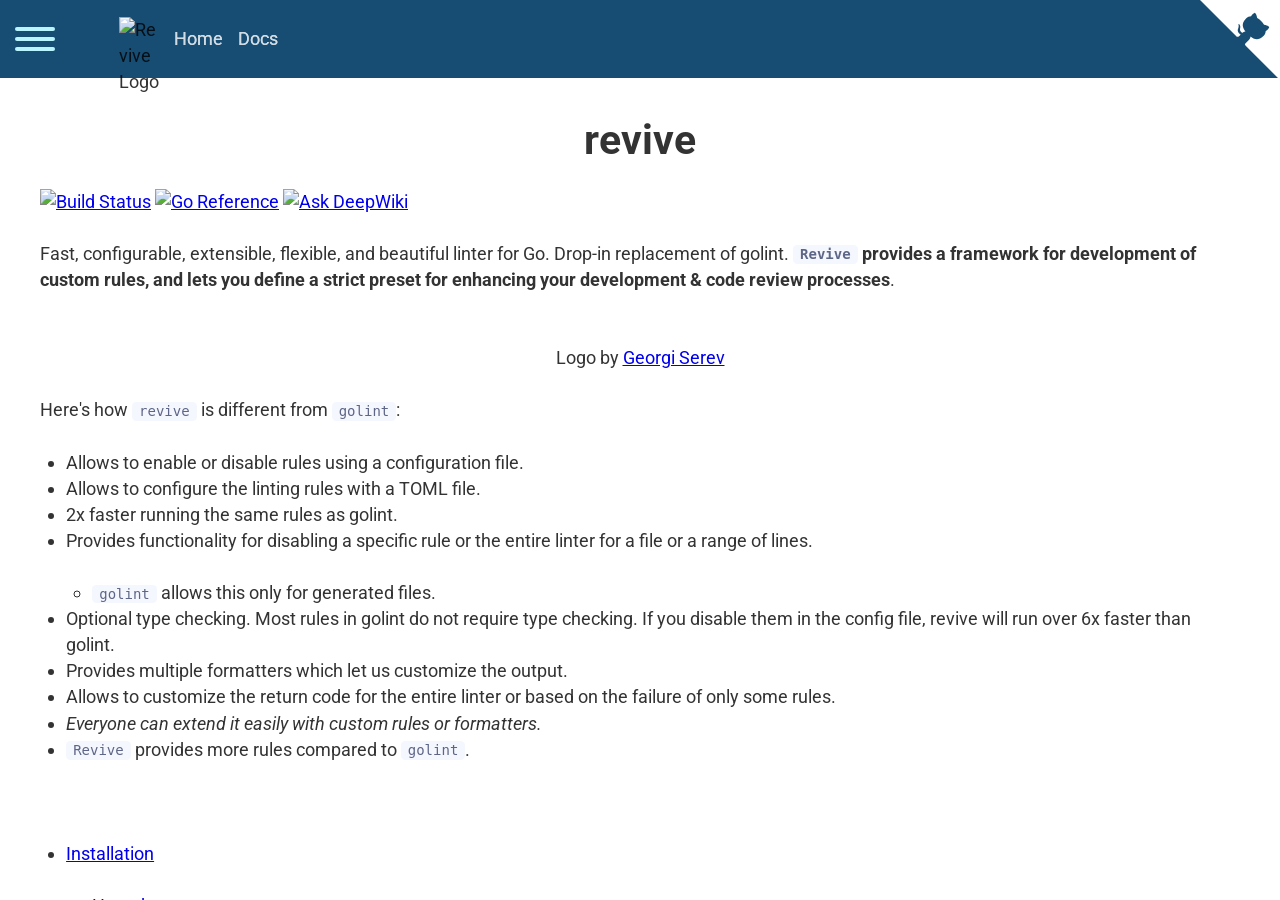
==== docs/docs/index.html @ bfd061b5 "docs: update" ====
<!DOCTYPE html><html lang="en"><head><meta charSet="utf-8"/><meta http-equiv="x-ua-compatible" content="ie=edge"/><meta name="viewport" content="width=device-width, initial-scale=1, shrink-to-fit=no"/><style data-href="/styles.9e9db9642ef12a148385.css">code[class*=language-],pre[class*=language-]{font-family:Consolas,Menlo,Monaco,Andale Mono WT,Andale Mono,Lucida Console,Lucida Sans Typewriter,DejaVu Sans Mono,Bitstream Vera Sans Mono,Liberation Mono,Nimbus Mono L,Courier New,Courier,monospace;font-size:14px;line-height:1.375;direction:ltr;text-align:left;white-space:pre;word-spacing:normal;word-break:normal;-moz-tab-size:4;-o-tab-size:4;tab-size:4;-webkit-hyphens:none;-ms-hyphens:none;hyphens:none;background:#f5f7ff;color:#5e6687}code[class*=language-]::-moz-selection,code[class*=language-] ::-moz-selection,pre[class*=language-]::-moz-selection,pre[class*=language-] ::-moz-selection{text-shadow:none;background:#dfe2f1}code[class*=language-]::selection,code[class*=language-] ::selection,pre[class*=language-]::selection,pre[class*=language-] ::selection{text-shadow:none;background:#dfe2f1}pre[class*=language-]{padding:1em;margin:.5em 0;overflow:auto}:not(pre)>code[class*=language-]{padding:.1em;border-radius:.3em}.token.cdata,.token.comment,.token.doctype,.token.prolog{color:#898ea4}.token.punctuation{color:#5e6687}.token.namespace{opacity:.7}.token.boolean,.token.number,.token.operator{color:#c76b29}.token.property{color:#c08b30}.token.tag{color:#3d8fd1}.token.string{color:#22a2c9}.token.selector{color:#6679cc}.token.attr-name{color:#c76b29}.language-css .token.string,.style .token.string,.token.entity,.token.url{color:#22a2c9}.token.attr-value,.token.control,.token.directive,.token.keyword,.token.unit{color:#ac9739}.token.atrule,.token.regex,.token.statement{color:#22a2c9}.token.placeholder,.token.variable{color:#3d8fd1}.token.deleted{text-decoration:line-through}.token.inserted{border-bottom:1px dotted #202746;text-decoration:none}.token.italic{font-style:italic}.token.bold,.token.important{font-weight:700}.token.important{color:#c94922}.token.entity{cursor:help}pre>code.highlight{outline:.4em solid #c94922;outline-offset:.4em}.line-numbers .line-numbers-rows{border-right-color:#dfe2f1}.line-numbers-rows>span:before{color:#979db4}.line-highlight{background:rgba(107,115,148,.2);background:-webkit-gradient(linear,left top,right top,color-stop(70%,rgba(107,115,148,.2)),to(rgba(107,115,148,0)));background:linear-gradient(90deg,rgba(107,115,148,.2) 70%,rgba(107,115,148,0))}.header{background-color:#174d73}.header a{text-decoration:none}.header .revive-logo{width:40px;float:left;margin-top:-9px}html{font-family:sans-serif;-webkit-text-size-adjust:100%;-ms-text-size-adjust:100%;text-size-adjust:100%;text-rendering:optimizeLegibility;-webkit-font-smoothing:antialiased}body{margin:0}article,aside,details,figcaption,figure,footer,header,main,menu,nav,section,summary{display:block}audio,canvas,progress,video{display:inline-block}audio:not([controls]){display:none;height:0}progress{vertical-align:baseline}[hidden],template{display:none}a{background-color:transparent;-webkit-text-decoration-skip:objects}a:active,a:hover{outline-width:0}abbr[title]{border-bottom:none;text-decoration:underline;-webkit-text-decoration:underline dotted;text-decoration:underline dotted}b,strong{font-weight:inherit;font-weight:bolder}dfn{font-style:italic}h1{font-size:2em;margin:.67em 0}mark{background-color:#ff0;color:#000}small{font-size:80%}sub,sup{font-size:75%;line-height:0;position:relative;vertical-align:baseline}sub{bottom:-.25em}sup{top:-.5em}img{border-style:none}svg:not(:root){overflow:hidden}code,kbd,pre,samp{font-family:monospace,monospace;font-size:1em}figure{margin:1em 40px}hr{box-sizing:content-box;height:0;overflow:visible}button,input,optgroup,select,textarea{font:inherit;margin:0}optgroup{font-weight:700}button,input{overflow:visible}button,select{text-transform:none}[type=reset],[type=submit],button,html [type=button]{-webkit-appearance:button}[type=button]::-moz-focus-inner,[type=reset]::-moz-focus-inner,[type=submit]::-moz-focus-inner,button::-moz-focus-inner{border-style:none;padding:0}[type=button]:-moz-focusring,[type=reset]:-moz-focusring,[type=submit]:-moz-focusring,button:-moz-focusring{outline:1px dotted ButtonText}fieldset{border:1px solid silver;margin:0 2px;padding:.35em .625em .75em}legend{box-sizing:border-box;color:inherit;display:table;max-width:100%;padding:0;white-space:normal}textarea{overflow:auto}[type=checkbox],[type=radio]{box-sizing:border-box;padding:0}[type=number]::-webkit-inner-spin-button,[type=number]::-webkit-outer-spin-button{height:auto}[type=search]{-webkit-appearance:textfield;outline-offset:-2px}[type=search]::-webkit-search-cancel-button,[type=search]::-webkit-search-decoration{-webkit-appearance:none}::-webkit-input-placeholder{color:inherit;opacity:.54}::-webkit-file-upload-button{-webkit-appearance:button;font:inherit}html{font:112.5%/1.45em georgia,serif;box-sizing:border-box;overflow-y:scroll}*,:after,:before{box-sizing:inherit}body{color:rgba(0,0,0,.8);font-family:Roboto;font-weight:400;word-wrap:break-word;-webkit-font-kerning:normal;font-kerning:normal;-ms-font-feature-settings:"kern","liga","clig","calt";font-feature-settings:"kern","liga","clig","calt"}img{max-width:100%;margin-left:0;margin-right:0;margin-top:0;padding:0}h1{font-size:2.25rem}h1,h2{padding:0;margin:0 0 1.45rem;color:inherit;font-family:-apple-system,BlinkMacSystemFont,Segoe UI,Roboto,Oxygen,Ubuntu,Cantarell,Fira Sans,Droid Sans,Helvetica Neue,sans-serif;font-weight:700;text-rendering:optimizeLegibility;line-height:1.1}h2{font-size:1.62671rem}h3{font-size:1.38316rem}h3,h4{padding:0;margin:0 0 1.45rem;color:inherit;font-family:-apple-system,BlinkMacSystemFont,Segoe UI,Roboto,Oxygen,Ubuntu,Cantarell,Fira Sans,Droid Sans,Helvetica Neue,sans-serif;font-weight:700;text-rendering:optimizeLegibility;line-height:1.1}h4{font-size:1rem}h5{font-size:.85028rem}h5,h6{padding:0;margin:0 0 1.45rem;color:inherit;font-family:-apple-system,BlinkMacSystemFont,Segoe UI,Roboto,Oxygen,Ubuntu,Cantarell,Fira Sans,Droid Sans,Helvetica Neue,sans-serif;font-weight:700;text-rendering:optimizeLegibility;line-height:1.1}h6{font-size:.78405rem}hgroup{padding:0;margin:0 0 1.45rem}ol,ul{padding:0;margin:0 0 1.45rem 1.45rem;list-style-position:outside;list-style-image:none}dd,dl,figure,p{padding:0;margin:0 0 1.45rem}pre{margin:0 0 1.45rem;font-size:.85rem;line-height:1.42;background:rgba(0,0,0,.04);border-radius:3px;overflow:auto;word-wrap:normal;padding:1.45rem}table{font-size:1rem;line-height:1.45rem;border-collapse:collapse;width:100%}fieldset,table{padding:0;margin:0 0 1.45rem}blockquote{padding:0;margin:0 1.45rem 1.45rem}form,iframe,noscript{padding:0;margin:0 0 1.45rem}hr{padding:0;margin:0 0 calc(1.45rem - 1px);background:rgba(0,0,0,.2);border:none;height:1px}address{padding:0;margin:0 0 1.45rem}b,dt,strong,th{font-weight:700}ol li,ul li{padding-left:0}li>ol,li>ul{margin-left:1.45rem}blockquote :last-child,li :last-child,p :last-child{margin-bottom:0}code,kbd,samp{font-size:.85rem;line-height:1.45rem}abbr,abbr[title],acronym{border-bottom:1px dotted rgba(0,0,0,.5);cursor:help}abbr[title]{text-decoration:none}td,th,thead{text-align:left}td,th{border-bottom:1px solid rgba(0,0,0,.12);font-feature-settings:"tnum";-moz-font-feature-settings:"tnum";-ms-font-feature-settings:"tnum";-webkit-font-feature-settings:"tnum";padding:.725rem .96667rem calc(.725rem - 1px)}td:first-child,th:first-child{padding-left:0}td:last-child,th:last-child{padding-right:0}code,tt{background-color:rgba(0,0,0,.04);border-radius:3px;font-family:SFMono-Regular,Consolas,Roboto Mono,Droid Sans Mono,Liberation Mono,Menlo,Courier,monospace;padding:.2em 0}pre code{background:none;line-height:1.42}code:after,code:before,tt:after,tt:before{letter-spacing:-.2em;content:" "}pre code:after,pre code:before,pre tt:after,pre tt:before{content:""}nav{text-align:left;margin-left:35px}nav a{margin-left:15px;color:#fff;opacity:.8;-webkit-transition:opacity .2s,text-shadow;transition:opacity .2s,text-shadow;text-shadow:#fff 0 0 0}nav a:hover{opacity:1;text-shadow:#fff 0 0 1px}.header-logo{width:50px;float:left;margin-top:-8px}.github-corner svg{fill:#fff;color:#174d73}.octocat-corner{fill:#70b7fd;color:#fff;position:absolute;top:0;border:0;right:0}.github-corner:hover .octo-arm{-webkit-animation:octocat-wave .56s ease-in-out;animation:octocat-wave .56s ease-in-out}@-webkit-keyframes octocat-wave{0%,to{-webkit-transform:rotate(0);transform:rotate(0)}20%,60%{-webkit-transform:rotate(-25deg);transform:rotate(-25deg)}40%,80%{-webkit-transform:rotate(10deg);transform:rotate(10deg)}}@keyframes octocat-wave{0%,to{-webkit-transform:rotate(0);transform:rotate(0)}20%,60%{-webkit-transform:rotate(-25deg);transform:rotate(-25deg)}40%,80%{-webkit-transform:rotate(10deg);transform:rotate(10deg)}}@media (max-width:500px){.github-corner:hover .octo-arm{-webkit-animation:none;animation:none}.github-corner .octo-arm{-webkit-animation:octocat-wave .56s ease-in-out;animation:octocat-wave .56s ease-in-out}}.docs-sidebar{top:78px!important}.docs-nav{width:200px;background:#fff}.docs-nav header{font-size:20px;border:1px solid #eee;width:100%;padding:5px 10px;border-bottom:0}.docs-nav ul{margin:0}.docs-nav li{list-style:none;font-size:15px;width:100%;padding:5px 10px 5px 30px;margin:0;border-bottom:0;-webkit-transition:background-color .2s;transition:background-color .2s}.docs-nav li:hover{background-color:#eee}.docs-nav a{color:#1a4e72;text-decoration:none;opacity:.8}.docs-nav a:hover{opacity:1}.docs-content{padding:20px}.docs-content img{max-width:100%!important}.docs-content h1,.docs-content h2,.docs-content h3{text-align:center}.hamburger{position:absolute;z-index:22;top:12px;left:0}.hamburger-inner,.hamburger-inner:after,.hamburger-inner:before{background:#baf5ff!important}@media only screen and (max-width:800px){.docs-nav{width:100%;z-index:20!important}.docs-nav header{margin-top:10px;padding-left:110px;border:none}.docs-nav li{padding-left:130px;border:none}.docs-content{padding:10px}}

/*!
 * Hamburgers
 * @description Tasty CSS-animated hamburgers
 * @author Jonathan Suh @jonsuh
 * @site https://jonsuh.com/hamburgers
 * @link https://github.com/jonsuh/hamburgers
 */.hamburger{font:inherit;display:inline-block;overflow:visible;margin:0;padding:15px;cursor:pointer;-webkit-transition-timing-function:linear;transition-timing-function:linear;-webkit-transition-duration:.15s;transition-duration:.15s;-webkit-transition-property:opacity,-webkit-filter;transition-property:opacity,-webkit-filter;transition-property:opacity,filter;transition-property:opacity,filter,-webkit-filter;text-transform:none;color:inherit;border:0;background-color:transparent}.hamburger.is-active:hover,.hamburger:hover{opacity:.7}.hamburger.is-active .hamburger-inner,.hamburger.is-active .hamburger-inner:after,.hamburger.is-active .hamburger-inner:before{background-color:#000}.hamburger-box{position:relative;display:inline-block;width:40px;height:24px}.hamburger-inner{top:50%;display:block;margin-top:-2px}.hamburger-inner,.hamburger-inner:after,.hamburger-inner:before{position:absolute;width:40px;height:4px;-webkit-transition-timing-function:ease;transition-timing-function:ease;-webkit-transition-duration:.15s;transition-duration:.15s;-webkit-transition-property:-webkit-transform;transition-property:-webkit-transform;transition-property:transform;transition-property:transform,-webkit-transform;border-radius:4px;background-color:#000}.hamburger-inner:after,.hamburger-inner:before{display:block;content:""}.hamburger-inner:before{top:-10px}.hamburger-inner:after{bottom:-10px}.hamburger--3dx .hamburger-box{-webkit-perspective:80px;perspective:80px}.hamburger--3dx .hamburger-inner{-webkit-transition:background-color 0s cubic-bezier(.645,.045,.355,1) .1s,-webkit-transform .15s cubic-bezier(.645,.045,.355,1);transition:background-color 0s cubic-bezier(.645,.045,.355,1) .1s,-webkit-transform .15s cubic-bezier(.645,.045,.355,1);transition:transform .15s cubic-bezier(.645,.045,.355,1),background-color 0s cubic-bezier(.645,.045,.355,1) .1s;transition:transform .15s cubic-bezier(.645,.045,.355,1),background-color 0s cubic-bezier(.645,.045,.355,1) .1s,-webkit-transform .15s cubic-bezier(.645,.045,.355,1)}.hamburger--3dx .hamburger-inner:after,.hamburger--3dx .hamburger-inner:before{-webkit-transition:-webkit-transform 0s cubic-bezier(.645,.045,.355,1) .1s;transition:-webkit-transform 0s cubic-bezier(.645,.045,.355,1) .1s;transition:transform 0s cubic-bezier(.645,.045,.355,1) .1s;transition:transform 0s cubic-bezier(.645,.045,.355,1) .1s,-webkit-transform 0s cubic-bezier(.645,.045,.355,1) .1s}.hamburger--3dx.is-active .hamburger-inner{-webkit-transform:rotateY(180deg);transform:rotateY(180deg);background-color:transparent!important}.hamburger--3dx.is-active .hamburger-inner:before{-webkit-transform:translate3d(0,10px,0) rotate(45deg);transform:translate3d(0,10px,0) rotate(45deg)}.hamburger--3dx.is-active .hamburger-inner:after{-webkit-transform:translate3d(0,-10px,0) rotate(-45deg);transform:translate3d(0,-10px,0) rotate(-45deg)}.hamburger--3dx-r .hamburger-box{-webkit-perspective:80px;perspective:80px}.hamburger--3dx-r .hamburger-inner{-webkit-transition:background-color 0s cubic-bezier(.645,.045,.355,1) .1s,-webkit-transform .15s cubic-bezier(.645,.045,.355,1);transition:background-color 0s cubic-bezier(.645,.045,.355,1) .1s,-webkit-transform .15s cubic-bezier(.645,.045,.355,1);transition:transform .15s cubic-bezier(.645,.045,.355,1),background-color 0s cubic-bezier(.645,.045,.355,1) .1s;transition:transform .15s cubic-bezier(.645,.045,.355,1),background-color 0s cubic-bezier(.645,.045,.355,1) .1s,-webkit-transform .15s cubic-bezier(.645,.045,.355,1)}.hamburger--3dx-r .hamburger-inner:after,.hamburger--3dx-r .hamburger-inner:before{-webkit-transition:-webkit-transform 0s cubic-bezier(.645,.045,.355,1) .1s;transition:-webkit-transform 0s cubic-bezier(.645,.045,.355,1) .1s;transition:transform 0s cubic-bezier(.645,.045,.355,1) .1s;transition:transform 0s cubic-bezier(.645,.045,.355,1) .1s,-webkit-transform 0s cubic-bezier(.645,.045,.355,1) .1s}.hamburger--3dx-r.is-active .hamburger-inner{-webkit-transform:rotateY(-180deg);transform:rotateY(-180deg);background-color:transparent!important}.hamburger--3dx-r.is-active .hamburger-inner:before{-webkit-transform:translate3d(0,10px,0) rotate(45deg);transform:translate3d(0,10px,0) rotate(45deg)}.hamburger--3dx-r.is-active .hamburger-inner:after{-webkit-transform:translate3d(0,-10px,0) rotate(-45deg);transform:translate3d(0,-10px,0) rotate(-45deg)}.hamburger--3dy .hamburger-box{-webkit-perspective:80px;perspective:80px}.hamburger--3dy .hamburger-inner{-webkit-transition:background-color 0s cubic-bezier(.645,.045,.355,1) .1s,-webkit-transform .15s cubic-bezier(.645,.045,.355,1);transition:background-color 0s cubic-bezier(.645,.045,.355,1) .1s,-webkit-transform .15s cubic-bezier(.645,.045,.355,1);transition:transform .15s cubic-bezier(.645,.045,.355,1),background-color 0s cubic-bezier(.645,.045,.355,1) .1s;transition:transform .15s cubic-bezier(.645,.045,.355,1),background-color 0s cubic-bezier(.645,.045,.355,1) .1s,-webkit-transform .15s cubic-bezier(.645,.045,.355,1)}.hamburger--3dy .hamburger-inner:after,.hamburger--3dy .hamburger-inner:before{-webkit-transition:-webkit-transform 0s cubic-bezier(.645,.045,.355,1) .1s;transition:-webkit-transform 0s cubic-bezier(.645,.045,.355,1) .1s;transition:transform 0s cubic-bezier(.645,.045,.355,1) .1s;transition:transform 0s cubic-bezier(.645,.045,.355,1) .1s,-webkit-transform 0s cubic-bezier(.645,.045,.355,1) .1s}.hamburger--3dy.is-active .hamburger-inner{-webkit-transform:rotateX(-180deg);transform:rotateX(-180deg);background-color:transparent!important}.hamburger--3dy.is-active .hamburger-inner:before{-webkit-transform:translate3d(0,10px,0) rotate(45deg);transform:translate3d(0,10px,0) rotate(45deg)}.hamburger--3dy.is-active .hamburger-inner:after{-webkit-transform:translate3d(0,-10px,0) rotate(-45deg);transform:translate3d(0,-10px,0) rotate(-45deg)}.hamburger--3dy-r .hamburger-box{-webkit-perspective:80px;perspective:80px}.hamburger--3dy-r .hamburger-inner{-webkit-transition:background-color 0s cubic-bezier(.645,.045,.355,1) .1s,-webkit-transform .15s cubic-bezier(.645,.045,.355,1);transition:background-color 0s cubic-bezier(.645,.045,.355,1) .1s,-webkit-transform .15s cubic-bezier(.645,.045,.355,1);transition:transform .15s cubic-bezier(.645,.045,.355,1),background-color 0s cubic-bezier(.645,.045,.355,1) .1s;transition:transform .15s cubic-bezier(.645,.045,.355,1),background-color 0s cubic-bezier(.645,.045,.355,1) .1s,-webkit-transform .15s cubic-bezier(.645,.045,.355,1)}.hamburger--3dy-r .hamburger-inner:after,.hamburger--3dy-r .hamburger-inner:before{-webkit-transition:-webkit-transform 0s cubic-bezier(.645,.045,.355,1) .1s;transition:-webkit-transform 0s cubic-bezier(.645,.045,.355,1) .1s;transition:transform 0s cubic-bezier(.645,.045,.355,1) .1s;transition:transform 0s cubic-bezier(.645,.045,.355,1) .1s,-webkit-transform 0s cubic-bezier(.645,.045,.355,1) .1s}.hamburger--3dy-r.is-active .hamburger-inner{-webkit-transform:rotateX(180deg);transform:rotateX(180deg);background-color:transparent!important}.hamburger--3dy-r.is-active .hamburger-inner:before{-webkit-transform:translate3d(0,10px,0) rotate(45deg);transform:translate3d(0,10px,0) rotate(45deg)}.hamburger--3dy-r.is-active .hamburger-inner:after{-webkit-transform:translate3d(0,-10px,0) rotate(-45deg);transform:translate3d(0,-10px,0) rotate(-45deg)}.hamburger--3dxy .hamburger-box{-webkit-perspective:80px;perspective:80px}.hamburger--3dxy .hamburger-inner{-webkit-transition:background-color 0s cubic-bezier(.645,.045,.355,1) .1s,-webkit-transform .15s cubic-bezier(.645,.045,.355,1);transition:background-color 0s cubic-bezier(.645,.045,.355,1) .1s,-webkit-transform .15s cubic-bezier(.645,.045,.355,1);transition:transform .15s cubic-bezier(.645,.045,.355,1),background-color 0s cubic-bezier(.645,.045,.355,1) .1s;transition:transform .15s cubic-bezier(.645,.045,.355,1),background-color 0s cubic-bezier(.645,.045,.355,1) .1s,-webkit-transform .15s cubic-bezier(.645,.045,.355,1)}.hamburger--3dxy .hamburger-inner:after,.hamburger--3dxy .hamburger-inner:before{-webkit-transition:-webkit-transform 0s cubic-bezier(.645,.045,.355,1) .1s;transition:-webkit-transform 0s cubic-bezier(.645,.045,.355,1) .1s;transition:transform 0s cubic-bezier(.645,.045,.355,1) .1s;transition:transform 0s cubic-bezier(.645,.045,.355,1) .1s,-webkit-transform 0s cubic-bezier(.645,.045,.355,1) .1s}.hamburger--3dxy.is-active .hamburger-inner{-webkit-transform:rotateX(180deg) rotateY(180deg);transform:rotateX(180deg) rotateY(180deg);background-color:transparent!important}.hamburger--3dxy.is-active .hamburger-inner:before{-webkit-transform:translate3d(0,10px,0) rotate(45deg);transform:translate3d(0,10px,0) rotate(45deg)}.hamburger--3dxy.is-active .hamburger-inner:after{-webkit-transform:translate3d(0,-10px,0) rotate(-45deg);transform:translate3d(0,-10px,0) rotate(-45deg)}.hamburger--3dxy-r .hamburger-box{-webkit-perspective:80px;perspective:80px}.hamburger--3dxy-r .hamburger-inner{-webkit-transition:background-color 0s cubic-bezier(.645,.045,.355,1) .1s,-webkit-transform .15s cubic-bezier(.645,.045,.355,1);transition:background-color 0s cubic-bezier(.645,.045,.355,1) .1s,-webkit-transform .15s cubic-bezier(.645,.045,.355,1);transition:transform .15s cubic-bezier(.645,.045,.355,1),background-color 0s cubic-bezier(.645,.045,.355,1) .1s;transition:transform .15s cubic-bezier(.645,.045,.355,1),background-color 0s cubic-bezier(.645,.045,.355,1) .1s,-webkit-transform .15s cubic-bezier(.645,.045,.355,1)}.hamburger--3dxy-r .hamburger-inner:after,.hamburger--3dxy-r .hamburger-inner:before{-webkit-transition:-webkit-transform 0s cubic-bezier(.645,.045,.355,1) .1s;transition:-webkit-transform 0s cubic-bezier(.645,.045,.355,1) .1s;transition:transform 0s cubic-bezier(.645,.045,.355,1) .1s;transition:transform 0s cubic-bezier(.645,.045,.355,1) .1s,-webkit-transform 0s cubic-bezier(.645,.045,.355,1) .1s}.hamburger--3dxy-r.is-active .hamburger-inner{-webkit-transform:rotateX(180deg) rotateY(180deg) rotate(-180deg);transform:rotateX(180deg) rotateY(180deg) rotate(-180deg);background-color:transparent!important}.hamburger--3dxy-r.is-active .hamburger-inner:before{-webkit-transform:translate3d(0,10px,0) rotate(45deg);transform:translate3d(0,10px,0) rotate(45deg)}.hamburger--3dxy-r.is-active .hamburger-inner:after{-webkit-transform:translate3d(0,-10px,0) rotate(-45deg);transform:translate3d(0,-10px,0) rotate(-45deg)}.hamburger--arrow.is-active .hamburger-inner:before{-webkit-transform:translate3d(-8px,0,0) rotate(-45deg) scaleX(.7);transform:translate3d(-8px,0,0) rotate(-45deg) scaleX(.7)}.hamburger--arrow.is-active .hamburger-inner:after{-webkit-transform:translate3d(-8px,0,0) rotate(45deg) scaleX(.7);transform:translate3d(-8px,0,0) rotate(45deg) scaleX(.7)}.hamburger--arrow-r.is-active .hamburger-inner:before{-webkit-transform:translate3d(8px,0,0) rotate(45deg) scaleX(.7);transform:translate3d(8px,0,0) rotate(45deg) scaleX(.7)}.hamburger--arrow-r.is-active .hamburger-inner:after{-webkit-transform:translate3d(8px,0,0) rotate(-45deg) scaleX(.7);transform:translate3d(8px,0,0) rotate(-45deg) scaleX(.7)}.hamburger--arrowalt .hamburger-inner:before{-webkit-transition:top .1s ease .1s,-webkit-transform .1s cubic-bezier(.165,.84,.44,1);transition:top .1s ease .1s,-webkit-transform .1s cubic-bezier(.165,.84,.44,1);transition:top .1s ease .1s,transform .1s cubic-bezier(.165,.84,.44,1);transition:top .1s ease .1s,transform .1s cubic-bezier(.165,.84,.44,1),-webkit-transform .1s cubic-bezier(.165,.84,.44,1)}.hamburger--arrowalt .hamburger-inner:after{-webkit-transition:bottom .1s ease .1s,-webkit-transform .1s cubic-bezier(.165,.84,.44,1);transition:bottom .1s ease .1s,-webkit-transform .1s cubic-bezier(.165,.84,.44,1);transition:bottom .1s ease .1s,transform .1s cubic-bezier(.165,.84,.44,1);transition:bottom .1s ease .1s,transform .1s cubic-bezier(.165,.84,.44,1),-webkit-transform .1s cubic-bezier(.165,.84,.44,1)}.hamburger--arrowalt.is-active .hamburger-inner:before{top:0;-webkit-transition:top .1s ease,-webkit-transform .1s cubic-bezier(.895,.03,.685,.22) .1s;transition:top .1s ease,-webkit-transform .1s cubic-bezier(.895,.03,.685,.22) .1s;transition:top .1s ease,transform .1s cubic-bezier(.895,.03,.685,.22) .1s;transition:top .1s ease,transform .1s cubic-bezier(.895,.03,.685,.22) .1s,-webkit-transform .1s cubic-bezier(.895,.03,.685,.22) .1s;-webkit-transform:translate3d(-8px,-10px,0) rotate(-45deg) scaleX(.7);transform:translate3d(-8px,-10px,0) rotate(-45deg) scaleX(.7)}.hamburger--arrowalt.is-active .hamburger-inner:after{bottom:0;-webkit-transition:bottom .1s ease,-webkit-transform .1s cubic-bezier(.895,.03,.685,.22) .1s;transition:bottom .1s ease,-webkit-transform .1s cubic-bezier(.895,.03,.685,.22) .1s;transition:bottom .1s ease,transform .1s cubic-bezier(.895,.03,.685,.22) .1s;transition:bottom .1s ease,transform .1s cubic-bezier(.895,.03,.685,.22) .1s,-webkit-transform .1s cubic-bezier(.895,.03,.685,.22) .1s;-webkit-transform:translate3d(-8px,10px,0) rotate(45deg) scaleX(.7);transform:translate3d(-8px,10px,0) rotate(45deg) scaleX(.7)}.hamburger--arrowalt-r .hamburger-inner:before{-webkit-transition:top .1s ease .1s,-webkit-transform .1s cubic-bezier(.165,.84,.44,1);transition:top .1s ease .1s,-webkit-transform .1s cubic-bezier(.165,.84,.44,1);transition:top .1s ease .1s,transform .1s cubic-bezier(.165,.84,.44,1);transition:top .1s ease .1s,transform .1s cubic-bezier(.165,.84,.44,1),-webkit-transform .1s cubic-bezier(.165,.84,.44,1)}.hamburger--arrowalt-r .hamburger-inner:after{-webkit-transition:bottom .1s ease .1s,-webkit-transform .1s cubic-bezier(.165,.84,.44,1);transition:bottom .1s ease .1s,-webkit-transform .1s cubic-bezier(.165,.84,.44,1);transition:bottom .1s ease .1s,transform .1s cubic-bezier(.165,.84,.44,1);transition:bottom .1s ease .1s,transform .1s cubic-bezier(.165,.84,.44,1),-webkit-transform .1s cubic-bezier(.165,.84,.44,1)}.hamburger--arrowalt-r.is-active .hamburger-inner:before{top:0;-webkit-transition:top .1s ease,-webkit-transform .1s cubic-bezier(.895,.03,.685,.22) .1s;transition:top .1s ease,-webkit-transform .1s cubic-bezier(.895,.03,.685,.22) .1s;transition:top .1s ease,transform .1s cubic-bezier(.895,.03,.685,.22) .1s;transition:top .1s ease,transform .1s cubic-bezier(.895,.03,.685,.22) .1s,-webkit-transform .1s cubic-bezier(.895,.03,.685,.22) .1s;-webkit-transform:translate3d(8px,-10px,0) rotate(45deg) scaleX(.7);transform:translate3d(8px,-10px,0) rotate(45deg) scaleX(.7)}.hamburger--arrowalt-r.is-active .hamburger-inner:after{bottom:0;-webkit-transition:bottom .1s ease,-webkit-transform .1s cubic-bezier(.895,.03,.685,.22) .1s;transition:bottom .1s ease,-webkit-transform .1s cubic-bezier(.895,.03,.685,.22) .1s;transition:bottom .1s ease,transform .1s cubic-bezier(.895,.03,.685,.22) .1s;transition:bottom .1s ease,transform .1s cubic-bezier(.895,.03,.685,.22) .1s,-webkit-transform .1s cubic-bezier(.895,.03,.685,.22) .1s;-webkit-transform:translate3d(8px,10px,0) rotate(-45deg) scaleX(.7);transform:translate3d(8px,10px,0) rotate(-45deg) scaleX(.7)}.hamburger--arrowturn.is-active .hamburger-inner{-webkit-transform:rotate(-180deg);transform:rotate(-180deg)}.hamburger--arrowturn.is-active .hamburger-inner:before{-webkit-transform:translate3d(8px,0,0) rotate(45deg) scaleX(.7);transform:translate3d(8px,0,0) rotate(45deg) scaleX(.7)}.hamburger--arrowturn.is-active .hamburger-inner:after{-webkit-transform:translate3d(8px,0,0) rotate(-45deg) scaleX(.7);transform:translate3d(8px,0,0) rotate(-45deg) scaleX(.7)}.hamburger--arrowturn-r.is-active .hamburger-inner{-webkit-transform:rotate(-180deg);transform:rotate(-180deg)}.hamburger--arrowturn-r.is-active .hamburger-inner:before{-webkit-transform:translate3d(-8px,0,0) rotate(-45deg) scaleX(.7);transform:translate3d(-8px,0,0) rotate(-45deg) scaleX(.7)}.hamburger--arrowturn-r.is-active .hamburger-inner:after{-webkit-transform:translate3d(-8px,0,0) rotate(45deg) scaleX(.7);transform:translate3d(-8px,0,0) rotate(45deg) scaleX(.7)}.hamburger--boring .hamburger-inner,.hamburger--boring .hamburger-inner:after,.hamburger--boring .hamburger-inner:before{-webkit-transition-property:none;transition-property:none}.hamburger--boring.is-active .hamburger-inner{-webkit-transform:rotate(45deg);transform:rotate(45deg)}.hamburger--boring.is-active .hamburger-inner:before{top:0;opacity:0}.hamburger--boring.is-active .hamburger-inner:after{bottom:0;-webkit-transform:rotate(-90deg);transform:rotate(-90deg)}.hamburger--collapse .hamburger-inner{top:auto;bottom:0;-webkit-transition-delay:.13s;transition-delay:.13s;-webkit-transition-timing-function:cubic-bezier(.55,.055,.675,.19);transition-timing-function:cubic-bezier(.55,.055,.675,.19);-webkit-transition-duration:.13s;transition-duration:.13s}.hamburger--collapse .hamburger-inner:after{top:-20px;-webkit-transition:top .2s cubic-bezier(.33333,.66667,.66667,1) .2s,opacity .1s linear;transition:top .2s cubic-bezier(.33333,.66667,.66667,1) .2s,opacity .1s linear}.hamburger--collapse .hamburger-inner:before{-webkit-transition:top .12s cubic-bezier(.33333,.66667,.66667,1) .2s,-webkit-transform .13s cubic-bezier(.55,.055,.675,.19);transition:top .12s cubic-bezier(.33333,.66667,.66667,1) .2s,-webkit-transform .13s cubic-bezier(.55,.055,.675,.19);transition:top .12s cubic-bezier(.33333,.66667,.66667,1) .2s,transform .13s cubic-bezier(.55,.055,.675,.19);transition:top .12s cubic-bezier(.33333,.66667,.66667,1) .2s,transform .13s cubic-bezier(.55,.055,.675,.19),-webkit-transform .13s cubic-bezier(.55,.055,.675,.19)}.hamburger--collapse.is-active .hamburger-inner{-webkit-transition-delay:.22s;transition-delay:.22s;-webkit-transition-timing-function:cubic-bezier(.215,.61,.355,1);transition-timing-function:cubic-bezier(.215,.61,.355,1);-webkit-transform:translate3d(0,-10px,0) rotate(-45deg);transform:translate3d(0,-10px,0) rotate(-45deg)}.hamburger--collapse.is-active .hamburger-inner:after{top:0;-webkit-transition:top .2s cubic-bezier(.33333,0,.66667,.33333),opacity .1s linear .22s;transition:top .2s cubic-bezier(.33333,0,.66667,.33333),opacity .1s linear .22s;opacity:0}.hamburger--collapse.is-active .hamburger-inner:before{top:0;-webkit-transition:top .1s cubic-bezier(.33333,0,.66667,.33333) .16s,-webkit-transform .13s cubic-bezier(.215,.61,.355,1) .25s;transition:top .1s cubic-bezier(.33333,0,.66667,.33333) .16s,-webkit-transform .13s cubic-bezier(.215,.61,.355,1) .25s;transition:top .1s cubic-bezier(.33333,0,.66667,.33333) .16s,transform .13s cubic-bezier(.215,.61,.355,1) .25s;transition:top .1s cubic-bezier(.33333,0,.66667,.33333) .16s,transform .13s cubic-bezier(.215,.61,.355,1) .25s,-webkit-transform .13s cubic-bezier(.215,.61,.355,1) .25s;-webkit-transform:rotate(-90deg);transform:rotate(-90deg)}.hamburger--collapse-r .hamburger-inner{top:auto;bottom:0;-webkit-transition-delay:.13s;transition-delay:.13s;-webkit-transition-timing-function:cubic-bezier(.55,.055,.675,.19);transition-timing-function:cubic-bezier(.55,.055,.675,.19);-webkit-transition-duration:.13s;transition-duration:.13s}.hamburger--collapse-r .hamburger-inner:after{top:-20px;-webkit-transition:top .2s cubic-bezier(.33333,.66667,.66667,1) .2s,opacity .1s linear;transition:top .2s cubic-bezier(.33333,.66667,.66667,1) .2s,opacity .1s linear}.hamburger--collapse-r .hamburger-inner:before{-webkit-transition:top .12s cubic-bezier(.33333,.66667,.66667,1) .2s,-webkit-transform .13s cubic-bezier(.55,.055,.675,.19);transition:top .12s cubic-bezier(.33333,.66667,.66667,1) .2s,-webkit-transform .13s cubic-bezier(.55,.055,.675,.19);transition:top .12s cubic-bezier(.33333,.66667,.66667,1) .2s,transform .13s cubic-bezier(.55,.055,.675,.19);transition:top .12s cubic-bezier(.33333,.66667,.66667,1) .2s,transform .13s cubic-bezier(.55,.055,.675,.19),-webkit-transform .13s cubic-bezier(.55,.055,.675,.19)}.hamburger--collapse-r.is-active .hamburger-inner{-webkit-transition-delay:.22s;transition-delay:.22s;-webkit-transition-timing-function:cubic-bezier(.215,.61,.355,1);transition-timing-function:cubic-bezier(.215,.61,.355,1);-webkit-transform:translate3d(0,-10px,0) rotate(45deg);transform:translate3d(0,-10px,0) rotate(45deg)}.hamburger--collapse-r.is-active .hamburger-inner:after{top:0;-webkit-transition:top .2s cubic-bezier(.33333,0,.66667,.33333),opacity .1s linear .22s;transition:top .2s cubic-bezier(.33333,0,.66667,.33333),opacity .1s linear .22s;opacity:0}.hamburger--collapse-r.is-active .hamburger-inner:before{top:0;-webkit-transition:top .1s cubic-bezier(.33333,0,.66667,.33333) .16s,-webkit-transform .13s cubic-bezier(.215,.61,.355,1) .25s;transition:top .1s cubic-bezier(.33333,0,.66667,.33333) .16s,-webkit-transform .13s cubic-bezier(.215,.61,.355,1) .25s;transition:top .1s cubic-bezier(.33333,0,.66667,.33333) .16s,transform .13s cubic-bezier(.215,.61,.355,1) .25s;transition:top .1s cubic-bezier(.33333,0,.66667,.33333) .16s,transform .13s cubic-bezier(.215,.61,.355,1) .25s,-webkit-transform .13s cubic-bezier(.215,.61,.355,1) .25s;-webkit-transform:rotate(90deg);transform:rotate(90deg)}.hamburger--elastic .hamburger-inner{top:2px;-webkit-transition-timing-function:cubic-bezier(.68,-.55,.265,1.55);transition-timing-function:cubic-bezier(.68,-.55,.265,1.55);-webkit-transition-duration:.275s;transition-duration:.275s}.hamburger--elastic .hamburger-inner:before{top:10px;-webkit-transition:opacity .125s ease .275s;transition:opacity .125s ease .275s}.hamburger--elastic .hamburger-inner:after{top:20px;-webkit-transition:-webkit-transform .275s cubic-bezier(.68,-.55,.265,1.55);transition:-webkit-transform .275s cubic-bezier(.68,-.55,.265,1.55);transition:transform .275s cubic-bezier(.68,-.55,.265,1.55);transition:transform .275s cubic-bezier(.68,-.55,.265,1.55),-webkit-transform .275s cubic-bezier(.68,-.55,.265,1.55)}.hamburger--elastic.is-active .hamburger-inner{-webkit-transition-delay:75ms;transition-delay:75ms;-webkit-transform:translate3d(0,10px,0) rotate(135deg);transform:translate3d(0,10px,0) rotate(135deg)}.hamburger--elastic.is-active .hamburger-inner:before{-webkit-transition-delay:0s;transition-delay:0s;opacity:0}.hamburger--elastic.is-active .hamburger-inner:after{-webkit-transition-delay:75ms;transition-delay:75ms;-webkit-transform:translate3d(0,-20px,0) rotate(-270deg);transform:translate3d(0,-20px,0) rotate(-270deg)}.hamburger--elastic-r .hamburger-inner{top:2px;-webkit-transition-timing-function:cubic-bezier(.68,-.55,.265,1.55);transition-timing-function:cubic-bezier(.68,-.55,.265,1.55);-webkit-transition-duration:.275s;transition-duration:.275s}.hamburger--elastic-r .hamburger-inner:before{top:10px;-webkit-transition:opacity .125s ease .275s;transition:opacity .125s ease .275s}.hamburger--elastic-r .hamburger-inner:after{top:20px;-webkit-transition:-webkit-transform .275s cubic-bezier(.68,-.55,.265,1.55);transition:-webkit-transform .275s cubic-bezier(.68,-.55,.265,1.55);transition:transform .275s cubic-bezier(.68,-.55,.265,1.55);transition:transform .275s cubic-bezier(.68,-.55,.265,1.55),-webkit-transform .275s cubic-bezier(.68,-.55,.265,1.55)}.hamburger--elastic-r.is-active .hamburger-inner{-webkit-transition-delay:75ms;transition-delay:75ms;-webkit-transform:translate3d(0,10px,0) rotate(-135deg);transform:translate3d(0,10px,0) rotate(-135deg)}.hamburger--elastic-r.is-active .hamburger-inner:before{-webkit-transition-delay:0s;transition-delay:0s;opacity:0}.hamburger--elastic-r.is-active .hamburger-inner:after{-webkit-transition-delay:75ms;transition-delay:75ms;-webkit-transform:translate3d(0,-20px,0) rotate(270deg);transform:translate3d(0,-20px,0) rotate(270deg)}.hamburger--emphatic{overflow:hidden}.hamburger--emphatic .hamburger-inner{-webkit-transition:background-color .125s ease-in .175s;transition:background-color .125s ease-in .175s}.hamburger--emphatic .hamburger-inner:before{left:0;-webkit-transition:top .05s linear .125s,left .125s ease-in .175s,-webkit-transform .125s cubic-bezier(.6,.04,.98,.335);transition:top .05s linear .125s,left .125s ease-in .175s,-webkit-transform .125s cubic-bezier(.6,.04,.98,.335);transition:transform .125s cubic-bezier(.6,.04,.98,.335),top .05s linear .125s,left .125s ease-in .175s;transition:transform .125s cubic-bezier(.6,.04,.98,.335),top .05s linear .125s,left .125s ease-in .175s,-webkit-transform .125s cubic-bezier(.6,.04,.98,.335)}.hamburger--emphatic .hamburger-inner:after{top:10px;right:0;-webkit-transition:top .05s linear .125s,right .125s ease-in .175s,-webkit-transform .125s cubic-bezier(.6,.04,.98,.335);transition:top .05s linear .125s,right .125s ease-in .175s,-webkit-transform .125s cubic-bezier(.6,.04,.98,.335);transition:transform .125s cubic-bezier(.6,.04,.98,.335),top .05s linear .125s,right .125s ease-in .175s;transition:transform .125s cubic-bezier(.6,.04,.98,.335),top .05s linear .125s,right .125s ease-in .175s,-webkit-transform .125s cubic-bezier(.6,.04,.98,.335)}.hamburger--emphatic.is-active .hamburger-inner{-webkit-transition-delay:0s;transition-delay:0s;-webkit-transition-timing-function:ease-out;transition-timing-function:ease-out;background-color:transparent!important}.hamburger--emphatic.is-active .hamburger-inner:before{top:-80px;left:-80px;-webkit-transition:left .125s ease-out,top .05s linear .125s,-webkit-transform .125s cubic-bezier(.075,.82,.165,1) .175s;transition:left .125s ease-out,top .05s linear .125s,-webkit-transform .125s cubic-bezier(.075,.82,.165,1) .175s;transition:left .125s ease-out,top .05s linear .125s,transform .125s cubic-bezier(.075,.82,.165,1) .175s;transition:left .125s ease-out,top .05s linear .125s,transform .125s cubic-bezier(.075,.82,.165,1) .175s,-webkit-transform .125s cubic-bezier(.075,.82,.165,1) .175s;-webkit-transform:translate3d(80px,80px,0) rotate(45deg);transform:translate3d(80px,80px,0) rotate(45deg)}.hamburger--emphatic.is-active .hamburger-inner:after{top:-80px;right:-80px;-webkit-transition:right .125s ease-out,top .05s linear .125s,-webkit-transform .125s cubic-bezier(.075,.82,.165,1) .175s;transition:right .125s ease-out,top .05s linear .125s,-webkit-transform .125s cubic-bezier(.075,.82,.165,1) .175s;transition:right .125s ease-out,top .05s linear .125s,transform .125s cubic-bezier(.075,.82,.165,1) .175s;transition:right .125s ease-out,top .05s linear .125s,transform .125s cubic-bezier(.075,.82,.165,1) .175s,-webkit-transform .125s cubic-bezier(.075,.82,.165,1) .175s;-webkit-transform:translate3d(-80px,80px,0) rotate(-45deg);transform:translate3d(-80px,80px,0) rotate(-45deg)}.hamburger--emphatic-r{overflow:hidden}.hamburger--emphatic-r .hamburger-inner{-webkit-transition:background-color .125s ease-in .175s;transition:background-color .125s ease-in .175s}.hamburger--emphatic-r .hamburger-inner:before{left:0;-webkit-transition:top .05s linear .125s,left .125s ease-in .175s,-webkit-transform .125s cubic-bezier(.6,.04,.98,.335);transition:top .05s linear .125s,left .125s ease-in .175s,-webkit-transform .125s cubic-bezier(.6,.04,.98,.335);transition:transform .125s cubic-bezier(.6,.04,.98,.335),top .05s linear .125s,left .125s ease-in .175s;transition:transform .125s cubic-bezier(.6,.04,.98,.335),top .05s linear .125s,left .125s ease-in .175s,-webkit-transform .125s cubic-bezier(.6,.04,.98,.335)}.hamburger--emphatic-r .hamburger-inner:after{top:10px;right:0;-webkit-transition:top .05s linear .125s,right .125s ease-in .175s,-webkit-transform .125s cubic-bezier(.6,.04,.98,.335);transition:top .05s linear .125s,right .125s ease-in .175s,-webkit-transform .125s cubic-bezier(.6,.04,.98,.335);transition:transform .125s cubic-bezier(.6,.04,.98,.335),top .05s linear .125s,right .125s ease-in .175s;transition:transform .125s cubic-bezier(.6,.04,.98,.335),top .05s linear .125s,right .125s ease-in .175s,-webkit-transform .125s cubic-bezier(.6,.04,.98,.335)}.hamburger--emphatic-r.is-active .hamburger-inner{-webkit-transition-delay:0s;transition-delay:0s;-webkit-transition-timing-function:ease-out;transition-timing-function:ease-out;background-color:transparent!important}.hamburger--emphatic-r.is-active .hamburger-inner:before{top:80px;left:-80px;-webkit-transition:left .125s ease-out,top .05s linear .125s,-webkit-transform .125s cubic-bezier(.075,.82,.165,1) .175s;transition:left .125s ease-out,top .05s linear .125s,-webkit-transform .125s cubic-bezier(.075,.82,.165,1) .175s;transition:left .125s ease-out,top .05s linear .125s,transform .125s cubic-bezier(.075,.82,.165,1) .175s;transition:left .125s ease-out,top .05s linear .125s,transform .125s cubic-bezier(.075,.82,.165,1) .175s,-webkit-transform .125s cubic-bezier(.075,.82,.165,1) .175s;-webkit-transform:translate3d(80px,-80px,0) rotate(-45deg);transform:translate3d(80px,-80px,0) rotate(-45deg)}.hamburger--emphatic-r.is-active .hamburger-inner:after{top:80px;right:-80px;-webkit-transition:right .125s ease-out,top .05s linear .125s,-webkit-transform .125s cubic-bezier(.075,.82,.165,1) .175s;transition:right .125s ease-out,top .05s linear .125s,-webkit-transform .125s cubic-bezier(.075,.82,.165,1) .175s;transition:right .125s ease-out,top .05s linear .125s,transform .125s cubic-bezier(.075,.82,.165,1) .175s;transition:right .125s ease-out,top .05s linear .125s,transform .125s cubic-bezier(.075,.82,.165,1) .175s,-webkit-transform .125s cubic-bezier(.075,.82,.165,1) .175s;-webkit-transform:translate3d(-80px,-80px,0) rotate(45deg);transform:translate3d(-80px,-80px,0) rotate(45deg)}.hamburger--minus .hamburger-inner:after,.hamburger--minus .hamburger-inner:before{-webkit-transition:bottom .08s ease-out 0s,top .08s ease-out 0s,opacity 0s linear;transition:bottom .08s ease-out 0s,top .08s ease-out 0s,opacity 0s linear}.hamburger--minus.is-active .hamburger-inner:after,.hamburger--minus.is-active .hamburger-inner:before{-webkit-transition:bottom .08s ease-out,top .08s ease-out,opacity 0s linear .08s;transition:bottom .08s ease-out,top .08s ease-out,opacity 0s linear .08s;opacity:0}.hamburger--minus.is-active .hamburger-inner:before{top:0}.hamburger--minus.is-active .hamburger-inner:after{bottom:0}.hamburger--slider .hamburger-inner{top:2px}.hamburger--slider .hamburger-inner:before{top:10px;-webkit-transition-timing-function:ease;transition-timing-function:ease;-webkit-transition-duration:.15s;transition-duration:.15s;-webkit-transition-property:opacity,-webkit-transform;transition-property:opacity,-webkit-transform;transition-property:transform,opacity;transition-property:transform,opacity,-webkit-transform}.hamburger--slider .hamburger-inner:after{top:20px}.hamburger--slider.is-active .hamburger-inner{-webkit-transform:translate3d(0,10px,0) rotate(45deg);transform:translate3d(0,10px,0) rotate(45deg)}.hamburger--slider.is-active .hamburger-inner:before{-webkit-transform:rotate(-45deg) translate3d(-5.71429px,-6px,0);transform:rotate(-45deg) translate3d(-5.71429px,-6px,0);opacity:0}.hamburger--slider.is-active .hamburger-inner:after{-webkit-transform:translate3d(0,-20px,0) rotate(-90deg);transform:translate3d(0,-20px,0) rotate(-90deg)}.hamburger--slider-r .hamburger-inner{top:2px}.hamburger--slider-r .hamburger-inner:before{top:10px;-webkit-transition-timing-function:ease;transition-timing-function:ease;-webkit-transition-duration:.15s;transition-duration:.15s;-webkit-transition-property:opacity,-webkit-transform;transition-property:opacity,-webkit-transform;transition-property:transform,opacity;transition-property:transform,opacity,-webkit-transform}.hamburger--slider-r .hamburger-inner:after{top:20px}.hamburger--slider-r.is-active .hamburger-inner{-webkit-transform:translate3d(0,10px,0) rotate(-45deg);transform:translate3d(0,10px,0) rotate(-45deg)}.hamburger--slider-r.is-active .hamburger-inner:before{-webkit-transform:rotate(45deg) translate3d(5.71429px,-6px,0);transform:rotate(45deg) translate3d(5.71429px,-6px,0);opacity:0}.hamburger--slider-r.is-active .hamburger-inner:after{-webkit-transform:translate3d(0,-20px,0) rotate(90deg);transform:translate3d(0,-20px,0) rotate(90deg)}.hamburger--spin .hamburger-inner{-webkit-transition-timing-function:cubic-bezier(.55,.055,.675,.19);transition-timing-function:cubic-bezier(.55,.055,.675,.19);-webkit-transition-duration:.22s;transition-duration:.22s}.hamburger--spin .hamburger-inner:before{-webkit-transition:top .1s ease-in .25s,opacity .1s ease-in;transition:top .1s ease-in .25s,opacity .1s ease-in}.hamburger--spin .hamburger-inner:after{-webkit-transition:bottom .1s ease-in .25s,-webkit-transform .22s cubic-bezier(.55,.055,.675,.19);transition:bottom .1s ease-in .25s,-webkit-transform .22s cubic-bezier(.55,.055,.675,.19);transition:bottom .1s ease-in .25s,transform .22s cubic-bezier(.55,.055,.675,.19);transition:bottom .1s ease-in .25s,transform .22s cubic-bezier(.55,.055,.675,.19),-webkit-transform .22s cubic-bezier(.55,.055,.675,.19)}.hamburger--spin.is-active .hamburger-inner{-webkit-transition-delay:.12s;transition-delay:.12s;-webkit-transition-timing-function:cubic-bezier(.215,.61,.355,1);transition-timing-function:cubic-bezier(.215,.61,.355,1);-webkit-transform:rotate(225deg);transform:rotate(225deg)}.hamburger--spin.is-active .hamburger-inner:before{top:0;-webkit-transition:top .1s ease-out,opacity .1s ease-out .12s;transition:top .1s ease-out,opacity .1s ease-out .12s;opacity:0}.hamburger--spin.is-active .hamburger-inner:after{bottom:0;-webkit-transition:bottom .1s ease-out,-webkit-transform .22s cubic-bezier(.215,.61,.355,1) .12s;transition:bottom .1s ease-out,-webkit-transform .22s cubic-bezier(.215,.61,.355,1) .12s;transition:bottom .1s ease-out,transform .22s cubic-bezier(.215,.61,.355,1) .12s;transition:bottom .1s ease-out,transform .22s cubic-bezier(.215,.61,.355,1) .12s,-webkit-transform .22s cubic-bezier(.215,.61,.355,1) .12s;-webkit-transform:rotate(-90deg);transform:rotate(-90deg)}.hamburger--spin-r .hamburger-inner{-webkit-transition-timing-function:cubic-bezier(.55,.055,.675,.19);transition-timing-function:cubic-bezier(.55,.055,.675,.19);-webkit-transition-duration:.22s;transition-duration:.22s}.hamburger--spin-r .hamburger-inner:before{-webkit-transition:top .1s ease-in .25s,opacity .1s ease-in;transition:top .1s ease-in .25s,opacity .1s ease-in}.hamburger--spin-r .hamburger-inner:after{-webkit-transition:bottom .1s ease-in .25s,-webkit-transform .22s cubic-bezier(.55,.055,.675,.19);transition:bottom .1s ease-in .25s,-webkit-transform .22s cubic-bezier(.55,.055,.675,.19);transition:bottom .1s ease-in .25s,transform .22s cubic-bezier(.55,.055,.675,.19);transition:bottom .1s ease-in .25s,transform .22s cubic-bezier(.55,.055,.675,.19),-webkit-transform .22s cubic-bezier(.55,.055,.675,.19)}.hamburger--spin-r.is-active .hamburger-inner{-webkit-transition-delay:.12s;transition-delay:.12s;-webkit-transition-timing-function:cubic-bezier(.215,.61,.355,1);transition-timing-function:cubic-bezier(.215,.61,.355,1);-webkit-transform:rotate(-225deg);transform:rotate(-225deg)}.hamburger--spin-r.is-active .hamburger-inner:before{top:0;-webkit-transition:top .1s ease-out,opacity .1s ease-out .12s;transition:top .1s ease-out,opacity .1s ease-out .12s;opacity:0}.hamburger--spin-r.is-active .hamburger-inner:after{bottom:0;-webkit-transition:bottom .1s ease-out,-webkit-transform .22s cubic-bezier(.215,.61,.355,1) .12s;transition:bottom .1s ease-out,-webkit-transform .22s cubic-bezier(.215,.61,.355,1) .12s;transition:bottom .1s ease-out,transform .22s cubic-bezier(.215,.61,.355,1) .12s;transition:bottom .1s ease-out,transform .22s cubic-bezier(.215,.61,.355,1) .12s,-webkit-transform .22s cubic-bezier(.215,.61,.355,1) .12s;-webkit-transform:rotate(90deg);transform:rotate(90deg)}.hamburger--spring .hamburger-inner{top:2px;-webkit-transition:background-color 0s linear .13s;transition:background-color 0s linear .13s}.hamburger--spring .hamburger-inner:before{top:10px;-webkit-transition:top .1s cubic-bezier(.33333,.66667,.66667,1) .2s,-webkit-transform .13s cubic-bezier(.55,.055,.675,.19);transition:top .1s cubic-bezier(.33333,.66667,.66667,1) .2s,-webkit-transform .13s cubic-bezier(.55,.055,.675,.19);transition:top .1s cubic-bezier(.33333,.66667,.66667,1) .2s,transform .13s cubic-bezier(.55,.055,.675,.19);transition:top .1s cubic-bezier(.33333,.66667,.66667,1) .2s,transform .13s cubic-bezier(.55,.055,.675,.19),-webkit-transform .13s cubic-bezier(.55,.055,.675,.19)}.hamburger--spring .hamburger-inner:after{top:20px;-webkit-transition:top .2s cubic-bezier(.33333,.66667,.66667,1) .2s,-webkit-transform .13s cubic-bezier(.55,.055,.675,.19);transition:top .2s cubic-bezier(.33333,.66667,.66667,1) .2s,-webkit-transform .13s cubic-bezier(.55,.055,.675,.19);transition:top .2s cubic-bezier(.33333,.66667,.66667,1) .2s,transform .13s cubic-bezier(.55,.055,.675,.19);transition:top .2s cubic-bezier(.33333,.66667,.66667,1) .2s,transform .13s cubic-bezier(.55,.055,.675,.19),-webkit-transform .13s cubic-bezier(.55,.055,.675,.19)}.hamburger--spring.is-active .hamburger-inner{-webkit-transition-delay:.22s;transition-delay:.22s;background-color:transparent!important}.hamburger--spring.is-active .hamburger-inner:before{top:0;-webkit-transition:top .1s cubic-bezier(.33333,0,.66667,.33333) .15s,-webkit-transform .13s cubic-bezier(.215,.61,.355,1) .22s;transition:top .1s cubic-bezier(.33333,0,.66667,.33333) .15s,-webkit-transform .13s cubic-bezier(.215,.61,.355,1) .22s;transition:top .1s cubic-bezier(.33333,0,.66667,.33333) .15s,transform .13s cubic-bezier(.215,.61,.355,1) .22s;transition:top .1s cubic-bezier(.33333,0,.66667,.33333) .15s,transform .13s cubic-bezier(.215,.61,.355,1) .22s,-webkit-transform .13s cubic-bezier(.215,.61,.355,1) .22s;-webkit-transform:translate3d(0,10px,0) rotate(45deg);transform:translate3d(0,10px,0) rotate(45deg)}.hamburger--spring.is-active .hamburger-inner:after{top:0;-webkit-transition:top .2s cubic-bezier(.33333,0,.66667,.33333),-webkit-transform .13s cubic-bezier(.215,.61,.355,1) .22s;transition:top .2s cubic-bezier(.33333,0,.66667,.33333),-webkit-transform .13s cubic-bezier(.215,.61,.355,1) .22s;transition:top .2s cubic-bezier(.33333,0,.66667,.33333),transform .13s cubic-bezier(.215,.61,.355,1) .22s;transition:top .2s cubic-bezier(.33333,0,.66667,.33333),transform .13s cubic-bezier(.215,.61,.355,1) .22s,-webkit-transform .13s cubic-bezier(.215,.61,.355,1) .22s;-webkit-transform:translate3d(0,10px,0) rotate(-45deg);transform:translate3d(0,10px,0) rotate(-45deg)}.hamburger--spring-r .hamburger-inner{top:auto;bottom:0;-webkit-transition-delay:0s;transition-delay:0s;-webkit-transition-timing-function:cubic-bezier(.55,.055,.675,.19);transition-timing-function:cubic-bezier(.55,.055,.675,.19);-webkit-transition-duration:.13s;transition-duration:.13s}.hamburger--spring-r .hamburger-inner:after{top:-20px;-webkit-transition:top .2s cubic-bezier(.33333,.66667,.66667,1) .2s,opacity 0s linear;transition:top .2s cubic-bezier(.33333,.66667,.66667,1) .2s,opacity 0s linear}.hamburger--spring-r .hamburger-inner:before{-webkit-transition:top .1s cubic-bezier(.33333,.66667,.66667,1) .2s,-webkit-transform .13s cubic-bezier(.55,.055,.675,.19);transition:top .1s cubic-bezier(.33333,.66667,.66667,1) .2s,-webkit-transform .13s cubic-bezier(.55,.055,.675,.19);transition:top .1s cubic-bezier(.33333,.66667,.66667,1) .2s,transform .13s cubic-bezier(.55,.055,.675,.19);transition:top .1s cubic-bezier(.33333,.66667,.66667,1) .2s,transform .13s cubic-bezier(.55,.055,.675,.19),-webkit-transform .13s cubic-bezier(.55,.055,.675,.19)}.hamburger--spring-r.is-active .hamburger-inner{-webkit-transition-delay:.22s;transition-delay:.22s;-webkit-transition-timing-function:cubic-bezier(.215,.61,.355,1);transition-timing-function:cubic-bezier(.215,.61,.355,1);-webkit-transform:translate3d(0,-10px,0) rotate(-45deg);transform:translate3d(0,-10px,0) rotate(-45deg)}.hamburger--spring-r.is-active .hamburger-inner:after{top:0;-webkit-transition:top .2s cubic-bezier(.33333,0,.66667,.33333),opacity 0s linear .22s;transition:top .2s cubic-bezier(.33333,0,.66667,.33333),opacity 0s linear .22s;opacity:0}.hamburger--spring-r.is-active .hamburger-inner:before{top:0;-webkit-transition:top .1s cubic-bezier(.33333,0,.66667,.33333) .15s,-webkit-transform .13s cubic-bezier(.215,.61,.355,1) .22s;transition:top .1s cubic-bezier(.33333,0,.66667,.33333) .15s,-webkit-transform .13s cubic-bezier(.215,.61,.355,1) .22s;transition:top .1s cubic-bezier(.33333,0,.66667,.33333) .15s,transform .13s cubic-bezier(.215,.61,.355,1) .22s;transition:top .1s cubic-bezier(.33333,0,.66667,.33333) .15s,transform .13s cubic-bezier(.215,.61,.355,1) .22s,-webkit-transform .13s cubic-bezier(.215,.61,.355,1) .22s;-webkit-transform:rotate(90deg);transform:rotate(90deg)}.hamburger--stand .hamburger-inner{-webkit-transition:background-color 0s linear 75ms,-webkit-transform 75ms cubic-bezier(.55,.055,.675,.19) .15s;transition:background-color 0s linear 75ms,-webkit-transform 75ms cubic-bezier(.55,.055,.675,.19) .15s;transition:transform 75ms cubic-bezier(.55,.055,.675,.19) .15s,background-color 0s linear 75ms;transition:transform 75ms cubic-bezier(.55,.055,.675,.19) .15s,background-color 0s linear 75ms,-webkit-transform 75ms cubic-bezier(.55,.055,.675,.19) .15s}.hamburger--stand .hamburger-inner:before{-webkit-transition:top 75ms ease-in 75ms,-webkit-transform 75ms cubic-bezier(.55,.055,.675,.19) 0s;transition:top 75ms ease-in 75ms,-webkit-transform 75ms cubic-bezier(.55,.055,.675,.19) 0s;transition:top 75ms ease-in 75ms,transform 75ms cubic-bezier(.55,.055,.675,.19) 0s;transition:top 75ms ease-in 75ms,transform 75ms cubic-bezier(.55,.055,.675,.19) 0s,-webkit-transform 75ms cubic-bezier(.55,.055,.675,.19) 0s}.hamburger--stand .hamburger-inner:after{-webkit-transition:bottom 75ms ease-in 75ms,-webkit-transform 75ms cubic-bezier(.55,.055,.675,.19) 0s;transition:bottom 75ms ease-in 75ms,-webkit-transform 75ms cubic-bezier(.55,.055,.675,.19) 0s;transition:bottom 75ms ease-in 75ms,transform 75ms cubic-bezier(.55,.055,.675,.19) 0s;transition:bottom 75ms ease-in 75ms,transform 75ms cubic-bezier(.55,.055,.675,.19) 0s,-webkit-transform 75ms cubic-bezier(.55,.055,.675,.19) 0s}.hamburger--stand.is-active .hamburger-inner{-webkit-transition:background-color 0s linear .15s,-webkit-transform 75ms cubic-bezier(.215,.61,.355,1) 0s;transition:background-color 0s linear .15s,-webkit-transform 75ms cubic-bezier(.215,.61,.355,1) 0s;transition:transform 75ms cubic-bezier(.215,.61,.355,1) 0s,background-color 0s linear .15s;transition:transform 75ms cubic-bezier(.215,.61,.355,1) 0s,background-color 0s linear .15s,-webkit-transform 75ms cubic-bezier(.215,.61,.355,1) 0s;-webkit-transform:rotate(90deg);transform:rotate(90deg);background-color:transparent!important}.hamburger--stand.is-active .hamburger-inner:before{top:0;-webkit-transition:top 75ms ease-out .1s,-webkit-transform 75ms cubic-bezier(.215,.61,.355,1) .15s;transition:top 75ms ease-out .1s,-webkit-transform 75ms cubic-bezier(.215,.61,.355,1) .15s;transition:top 75ms ease-out .1s,transform 75ms cubic-bezier(.215,.61,.355,1) .15s;transition:top 75ms ease-out .1s,transform 75ms cubic-bezier(.215,.61,.355,1) .15s,-webkit-transform 75ms cubic-bezier(.215,.61,.355,1) .15s;-webkit-transform:rotate(-45deg);transform:rotate(-45deg)}.hamburger--stand.is-active .hamburger-inner:after{bottom:0;-webkit-transition:bottom 75ms ease-out .1s,-webkit-transform 75ms cubic-bezier(.215,.61,.355,1) .15s;transition:bottom 75ms ease-out .1s,-webkit-transform 75ms cubic-bezier(.215,.61,.355,1) .15s;transition:bottom 75ms ease-out .1s,transform 75ms cubic-bezier(.215,.61,.355,1) .15s;transition:bottom 75ms ease-out .1s,transform 75ms cubic-bezier(.215,.61,.355,1) .15s,-webkit-transform 75ms cubic-bezier(.215,.61,.355,1) .15s;-webkit-transform:rotate(45deg);transform:rotate(45deg)}.hamburger--stand-r .hamburger-inner{-webkit-transition:background-color 0s linear 75ms,-webkit-transform 75ms cubic-bezier(.55,.055,.675,.19) .15s;transition:background-color 0s linear 75ms,-webkit-transform 75ms cubic-bezier(.55,.055,.675,.19) .15s;transition:transform 75ms cubic-bezier(.55,.055,.675,.19) .15s,background-color 0s linear 75ms;transition:transform 75ms cubic-bezier(.55,.055,.675,.19) .15s,background-color 0s linear 75ms,-webkit-transform 75ms cubic-bezier(.55,.055,.675,.19) .15s}.hamburger--stand-r .hamburger-inner:before{-webkit-transition:top 75ms ease-in 75ms,-webkit-transform 75ms cubic-bezier(.55,.055,.675,.19) 0s;transition:top 75ms ease-in 75ms,-webkit-transform 75ms cubic-bezier(.55,.055,.675,.19) 0s;transition:top 75ms ease-in 75ms,transform 75ms cubic-bezier(.55,.055,.675,.19) 0s;transition:top 75ms ease-in 75ms,transform 75ms cubic-bezier(.55,.055,.675,.19) 0s,-webkit-transform 75ms cubic-bezier(.55,.055,.675,.19) 0s}.hamburger--stand-r .hamburger-inner:after{-webkit-transition:bottom 75ms ease-in 75ms,-webkit-transform 75ms cubic-bezier(.55,.055,.675,.19) 0s;transition:bottom 75ms ease-in 75ms,-webkit-transform 75ms cubic-bezier(.55,.055,.675,.19) 0s;transition:bottom 75ms ease-in 75ms,transform 75ms cubic-bezier(.55,.055,.675,.19) 0s;transition:bottom 75ms ease-in 75ms,transform 75ms cubic-bezier(.55,.055,.675,.19) 0s,-webkit-transform 75ms cubic-bezier(.55,.055,.675,.19) 0s}.hamburger--stand-r.is-active .hamburger-inner{-webkit-transition:background-color 0s linear .15s,-webkit-transform 75ms cubic-bezier(.215,.61,.355,1) 0s;transition:background-color 0s linear .15s,-webkit-transform 75ms cubic-bezier(.215,.61,.355,1) 0s;transition:transform 75ms cubic-bezier(.215,.61,.355,1) 0s,background-color 0s linear .15s;transition:transform 75ms cubic-bezier(.215,.61,.355,1) 0s,background-color 0s linear .15s,-webkit-transform 75ms cubic-bezier(.215,.61,.355,1) 0s;-webkit-transform:rotate(-90deg);transform:rotate(-90deg);background-color:transparent!important}.hamburger--stand-r.is-active .hamburger-inner:before{top:0;-webkit-transition:top 75ms ease-out .1s,-webkit-transform 75ms cubic-bezier(.215,.61,.355,1) .15s;transition:top 75ms ease-out .1s,-webkit-transform 75ms cubic-bezier(.215,.61,.355,1) .15s;transition:top 75ms ease-out .1s,transform 75ms cubic-bezier(.215,.61,.355,1) .15s;transition:top 75ms ease-out .1s,transform 75ms cubic-bezier(.215,.61,.355,1) .15s,-webkit-transform 75ms cubic-bezier(.215,.61,.355,1) .15s;-webkit-transform:rotate(-45deg);transform:rotate(-45deg)}.hamburger--stand-r.is-active .hamburger-inner:after{bottom:0;-webkit-transition:bottom 75ms ease-out .1s,-webkit-transform 75ms cubic-bezier(.215,.61,.355,1) .15s;transition:bottom 75ms ease-out .1s,-webkit-transform 75ms cubic-bezier(.215,.61,.355,1) .15s;transition:bottom 75ms ease-out .1s,transform 75ms cubic-bezier(.215,.61,.355,1) .15s;transition:bottom 75ms ease-out .1s,transform 75ms cubic-bezier(.215,.61,.355,1) .15s,-webkit-transform 75ms cubic-bezier(.215,.61,.355,1) .15s;-webkit-transform:rotate(45deg);transform:rotate(45deg)}.hamburger--squeeze .hamburger-inner{-webkit-transition-timing-function:cubic-bezier(.55,.055,.675,.19);transition-timing-function:cubic-bezier(.55,.055,.675,.19);-webkit-transition-duration:75ms;transition-duration:75ms}.hamburger--squeeze .hamburger-inner:before{-webkit-transition:top 75ms ease .12s,opacity 75ms ease;transition:top 75ms ease .12s,opacity 75ms ease}.hamburger--squeeze .hamburger-inner:after{-webkit-transition:bottom 75ms ease .12s,-webkit-transform 75ms cubic-bezier(.55,.055,.675,.19);transition:bottom 75ms ease .12s,-webkit-transform 75ms cubic-bezier(.55,.055,.675,.19);transition:bottom 75ms ease .12s,transform 75ms cubic-bezier(.55,.055,.675,.19);transition:bottom 75ms ease .12s,transform 75ms cubic-bezier(.55,.055,.675,.19),-webkit-transform 75ms cubic-bezier(.55,.055,.675,.19)}.hamburger--squeeze.is-active .hamburger-inner{-webkit-transition-delay:.12s;transition-delay:.12s;-webkit-transition-timing-function:cubic-bezier(.215,.61,.355,1);transition-timing-function:cubic-bezier(.215,.61,.355,1);-webkit-transform:rotate(45deg);transform:rotate(45deg)}.hamburger--squeeze.is-active .hamburger-inner:before{top:0;-webkit-transition:top 75ms ease,opacity 75ms ease .12s;transition:top 75ms ease,opacity 75ms ease .12s;opacity:0}.hamburger--squeeze.is-active .hamburger-inner:after{bottom:0;-webkit-transition:bottom 75ms ease,-webkit-transform 75ms cubic-bezier(.215,.61,.355,1) .12s;transition:bottom 75ms ease,-webkit-transform 75ms cubic-bezier(.215,.61,.355,1) .12s;transition:bottom 75ms ease,transform 75ms cubic-bezier(.215,.61,.355,1) .12s;transition:bottom 75ms ease,transform 75ms cubic-bezier(.215,.61,.355,1) .12s,-webkit-transform 75ms cubic-bezier(.215,.61,.355,1) .12s;-webkit-transform:rotate(-90deg);transform:rotate(-90deg)}.hamburger--vortex .hamburger-inner{-webkit-transition-timing-function:cubic-bezier(.19,1,.22,1);transition-timing-function:cubic-bezier(.19,1,.22,1);-webkit-transition-duration:.2s;transition-duration:.2s}.hamburger--vortex .hamburger-inner:after,.hamburger--vortex .hamburger-inner:before{-webkit-transition-delay:.1s;transition-delay:.1s;-webkit-transition-timing-function:linear;transition-timing-function:linear;-webkit-transition-duration:0s;transition-duration:0s}.hamburger--vortex .hamburger-inner:before{-webkit-transition-property:top,opacity;transition-property:top,opacity}.hamburger--vortex .hamburger-inner:after{-webkit-transition-property:bottom,-webkit-transform;transition-property:bottom,-webkit-transform;transition-property:bottom,transform;transition-property:bottom,transform,-webkit-transform}.hamburger--vortex.is-active .hamburger-inner{-webkit-transition-timing-function:cubic-bezier(.19,1,.22,1);transition-timing-function:cubic-bezier(.19,1,.22,1);-webkit-transform:rotate(765deg);transform:rotate(765deg)}.hamburger--vortex.is-active .hamburger-inner:after,.hamburger--vortex.is-active .hamburger-inner:before{-webkit-transition-delay:0s;transition-delay:0s}.hamburger--vortex.is-active .hamburger-inner:before{top:0;opacity:0}.hamburger--vortex.is-active .hamburger-inner:after{bottom:0;-webkit-transform:rotate(90deg);transform:rotate(90deg)}.hamburger--vortex-r .hamburger-inner{-webkit-transition-timing-function:cubic-bezier(.19,1,.22,1);transition-timing-function:cubic-bezier(.19,1,.22,1);-webkit-transition-duration:.2s;transition-duration:.2s}.hamburger--vortex-r .hamburger-inner:after,.hamburger--vortex-r .hamburger-inner:before{-webkit-transition-delay:.1s;transition-delay:.1s;-webkit-transition-timing-function:linear;transition-timing-function:linear;-webkit-transition-duration:0s;transition-duration:0s}.hamburger--vortex-r .hamburger-inner:before{-webkit-transition-property:top,opacity;transition-property:top,opacity}.hamburger--vortex-r .hamburger-inner:after{-webkit-transition-property:bottom,-webkit-transform;transition-property:bottom,-webkit-transform;transition-property:bottom,transform;transition-property:bottom,transform,-webkit-transform}.hamburger--vortex-r.is-active .hamburger-inner{-webkit-transition-timing-function:cubic-bezier(.19,1,.22,1);transition-timing-function:cubic-bezier(.19,1,.22,1);-webkit-transform:rotate(-765deg);transform:rotate(-765deg)}.hamburger--vortex-r.is-active .hamburger-inner:after,.hamburger--vortex-r.is-active .hamburger-inner:before{-webkit-transition-delay:0s;transition-delay:0s}.hamburger--vortex-r.is-active .hamburger-inner:before{top:0;opacity:0}.hamburger--vortex-r.is-active .hamburger-inner:after{bottom:0;-webkit-transform:rotate(-90deg);transform:rotate(-90deg)}.headline{font-size:20px;line-height:26px;color:#fff;text-align:center;max-width:600px;margin:auto;opacity:.7}.headline-logo{display:block;margin:auto auto 30px;width:400px}.main{background-color:#174d73;height:230px;margin-top:-2px}.main h1{text-align:center;color:#fff;font-size:115px;margin-bottom:5px}iframe.intro-video{display:block;margin:auto;max-width:100%}h2{text-align:center}</style><meta name="generator" content="Gatsby 2.13.50"/><title data-react-helmet="true">revive - fast &amp; configurable linter for Go</title><link data-react-helmet="true" rel="shortcut icon" type="image/png" href="[data-uri]"/><link data-react-helmet="true" href="https://fonts.googleapis.com/css?family=Roboto" rel="stylesheet"/><meta data-react-helmet="true" name="description" content="Revive documentation website"/><meta data-react-helmet="true" name="keywords" content="Revive, go, linting, static analysis"/><style type="text/css">.gatsby-resp-image-image{width:100%;height:100%;margin:0;vertical-align:middle;position:absolute;top:0;left:0;color:transparent;}</style><style type="text/css">
    .anchor {
      float: left;
      padding-right: 4px;
      margin-left: -20px;
    }
    h1 .anchor svg,
    h2 .anchor svg,
    h3 .anchor svg,
    h4 .anchor svg,
    h5 .anchor svg,
    h6 .anchor svg {
      visibility: hidden;
    }
    h1:hover .anchor svg,
    h2:hover .anchor svg,
    h3:hover .anchor svg,
    h4:hover .anchor svg,
    h5:hover .anchor svg,
    h6:hover .anchor svg,
    h1 .anchor:focus svg,
    h2 .anchor:focus svg,
    h3 .anchor:focus svg,
    h4 .anchor:focus svg,
    h5 .anchor:focus svg,
    h6 .anchor:focus svg {
      visibility: visible;
    }
  </style><script>
    document.addEventListener("DOMContentLoaded", function(event) {
      var hash = window.decodeURI(location.hash.replace('#', ''))
      if (hash !== '') {
        var element = document.getElementById(hash)
        if (element) {
          var offset = element.offsetTop
          // Wait for the browser to finish rendering before scrolling.
          setTimeout((function() {
            window.scrollTo(0, offset - 0)
          }), 0)
        }
      }
    })
  </script><link rel="manifest" href="/manifest.webmanifest"/><meta name="theme-color" content="#1A4E72"/><link rel="apple-touch-icon" sizes="48x48" href="/icons/icon-48x48.png"/><link rel="apple-touch-icon" sizes="72x72" href="/icons/icon-72x72.png"/><link rel="apple-touch-icon" sizes="96x96" href="/icons/icon-96x96.png"/><link rel="apple-touch-icon" sizes="144x144" href="/icons/icon-144x144.png"/><link rel="apple-touch-icon" sizes="192x192" href="/icons/icon-192x192.png"/><link rel="apple-touch-icon" sizes="256x256" href="/icons/icon-256x256.png"/><link rel="apple-touch-icon" sizes="384x384" href="/icons/icon-384x384.png"/><link rel="apple-touch-icon" sizes="512x512" href="/icons/icon-512x512.png"/><link rel="preconnect dns-prefetch" href="https://www.google-analytics.com"/><link as="script" rel="preload" href="/webpack-runtime-dc4df27cea72dd6ebe1a.js"/><link as="script" rel="preload" href="/app-349cbf2f10500a195fd6.js"/><link as="script" rel="preload" href="/styles-03b66f85555b615316ef.js"/><link as="script" rel="preload" href="/1-050b8b25d79659e15730.js"/><link as="script" rel="preload" href="/component---src-templates-doc-template-js-fd715a613f335af747a2.js"/><link as="fetch" rel="preload" href="/page-data/docs/page-data.json" crossorigin="use-credentials"/></head><body><noscript id="gatsby-noscript">This app works best with JavaScript enabled.</noscript><div id="___gatsby"><div style="outline:none" tabindex="-1" role="group" id="gatsby-focus-wrapper"><div class="header"><div style="margin:0 auto;max-width:90%;padding:1.45rem 1.0875rem"><nav><img class="revive-logo" src="/static/logo-d46261a11b8c01574d67e461c96e1527.png" alt="Revive Logo"/><a href="/">Home</a><a aria-current="page" class="" href="/docs">Docs</a></nav></div></div><a href="https://github.com/mgechev/revive" class="github-corner" aria-label="View source on GitHub"><svg width="80" height="80" viewBox="0 0 250 250" class="octocat-corner" aria-hidden="true"><path d="M0,0 L115,115 L130,115 L142,142 L250,250 L250,0 Z"></path><path d="M128.3,109.0 C113.8,99.7 119.0,89.6 119.0,89.6 C122.0,82.7 120.5,78.6 120.5,78.6 C119.2,72.0 123.4,76.3 123.4,76.3 C127.3,80.9 125.5,87.3 125.5,87.3 C122.9,97.6 130.6,101.9 134.4,103.2" fill="currentColor" style="transform-origin:130px 106px" class="octo-arm"></path><path d="M115.0,115.0 C114.9,115.1 118.7,116.5 119.8,115.4 L133.7,101.6 C136.9,99.2 139.9,98.4 142.2,98.6 C133.8,88.0 127.5,74.4 143.8,58.0 C148.5,53.4 154.0,51.2 159.7,51.0 C160.3,49.4 163.2,43.6 171.4,40.1 C171.4,40.1 176.1,42.5 178.8,56.2 C183.1,58.6 187.2,61.8 190.9,65.4 C194.5,69.0 197.7,73.2 200.1,77.6 C213.8,80.2 216.3,84.9 216.3,84.9 C212.7,93.1 206.9,96.0 205.4,96.6 C205.1,102.4 203.0,107.8 198.3,112.5 C181.9,128.9 168.3,122.5 157.7,114.1 C157.9,116.9 156.7,120.9 152.7,124.9 L141.0,136.5 C139.8,137.7 141.6,141.9 141.8,141.8 Z" fill="currentColor" class="octo-body"></path></svg></a><div><div class="docs-wrapper"><button class="hamburger hamburger--spin" type="button"><span class="hamburger-box"><span class="hamburger-inner"></span></span></button><div class="docs-sidebar" style="position:absolute;top:0;left:0;right:0;bottom:0;overflow:hidden" role="navigation"><div class="docs-nav" style="z-index:2;position:absolute;top:0;bottom:0;transition:none;-webkit-transition:none;will-change:transform;overflow-y:auto;left:0;transform:translateX(-100%);-webkit-transform:translateX(-100%)"><section><header><a href="/r">Rules</a></header></section><section><header>Guides</header><ul><a href="/docs/rule"><li>Develop rule</li></a><a href="/docs/formatter"><li>Develop formatter</li></a></ul></section><section><header><a href="https://pkg.go.dev/github.com/mgechev/revive">API</a></header></section></div><div style="z-index:1;position:fixed;top:0;left:0;right:0;bottom:0;opacity:0;visibility:hidden;transition:none;background-color:rgba(0,0,0,.3)"></div><div class="docs-content" style="position:absolute;top:0;left:0;right:0;bottom:0;overflow-y:auto;-webkit-overflow-scrolling:touch;transition:none"><div class="docs-content"><div class="blog-post-container"><div class="blog-post-content"><h1 id="revive"><a href="#revive" aria-label="revive permalink" class="anchor"><svg aria-hidden="true" focusable="false" height="16" version="1.1" viewBox="0 0 16 16" width="16"><path fill-rule="evenodd" d="M4 9h1v1H4c-1.5 0-3-1.69-3-3.5S2.55 3 4 3h4c1.45 0 3 1.69 3 3.5 0 1.41-.91 2.72-2 3.25V8.59c.58-.45 1-1.27 1-2.09C10 5.22 8.98 4 8 4H4c-.98 0-2 1.22-2 2.5S3 9 4 9zm9-3h-1v1h1c1 0 2 1.22 2 2.5S13.98 12 13 12H9c-.98 0-2-1.22-2-2.5 0-.83.42-1.64 1-2.09V6.25c-1.09.53-2 1.84-2 3.25C6 11.31 7.55 13 9 13h4c1.45 0 3-1.69 3-3.5S14.5 6 13 6z"></path></svg></a>revive</h1>
<p><a href="https://github.com/mgechev/revive/actions/workflows/test.yaml"><img src="https://github.com/mgechev/revive/actions/workflows/test.yaml/badge.svg" alt="Build Status"></a>
<a href="https://pkg.go.dev/github.com/mgechev/revive"><img src="https://pkg.go.dev/badge/github.com/mgechev/revive.svg" alt="Go Reference"></a>
<a href="https://deepwiki.com/mgechev/revive"><img src="https://deepwiki.com/badge.svg" alt="Ask DeepWiki"></a></p>
<p>Fast, configurable, extensible, flexible, and beautiful linter for Go. Drop-in replacement of golint.
<strong><code class="language-text">Revive</code> provides a framework for development of custom rules,
and lets you define a strict preset for enhancing your development &#x26; code review processes</strong>.</p>
<p align="center">
  <img src="/images/gen/logo.png" alt="" width="300">
  <br>
  Logo by <a href="https://github.com/hawkgs">Georgi Serev</a>
</p>
<p>Here's how <code class="language-text">revive</code> is different from <code class="language-text">golint</code>:</p>
<ul>
<li>Allows to enable or disable rules using a configuration file.</li>
<li>Allows to configure the linting rules with a TOML file.</li>
<li>2x faster running the same rules as golint.</li>
<li>
<p>Provides functionality for disabling a specific rule or the entire linter for a file or a range of lines.</p>
<ul>
<li><code class="language-text">golint</code> allows this only for generated files.</li>
</ul>
</li>
<li>Optional type checking. Most rules in golint do not require type checking.
If you disable them in the config file, revive will run over 6x faster than golint.</li>
<li>Provides multiple formatters which let us customize the output.</li>
<li>Allows to customize the return code for the entire linter or based on the failure of only some rules.</li>
<li><em>Everyone can extend it easily with custom rules or formatters.</em></li>
<li><code class="language-text">Revive</code> provides more rules compared to <code class="language-text">golint</code>.</li>
</ul>
<p align="center">
  <img src="/images/gen/demo.svg" alt width="700">
</p>
<!-- toc -->
<ul>
<li>
<p><a href="#installation">Installation</a></p>
<ul>
<li><a href="#homebrew">Homebrew</a></li>
<li><a href="#install-from-sources">Install from Sources</a></li>
<li><a href="#docker">Docker</a></li>
<li><a href="#manual-binary-download">Manual Binary Download</a></li>
</ul>
</li>
<li>
<p><a href="#usage">Usage</a></p>
<ul>
<li><a href="#text-editors">Text Editors</a></li>
<li><a href="#github-actions">GitHub Actions</a></li>
<li><a href="#continuous-integration">Continuous Integration</a></li>
<li><a href="#linter-aggregators">Linter aggregators</a></li>
<li><a href="#golangci-lint">golangci-lint</a></li>
<li><a href="#megalinter">MegaLinter</a></li>
<li><a href="#command-line-flags">Command Line Flags</a></li>
<li><a href="#sample-invocations">Sample Invocations</a></li>
<li><a href="#comment-directives">Comment Directives</a></li>
<li><a href="#configuration">Configuration</a></li>
<li><a href="#custom-configuration">Custom Configuration</a></li>
<li><a href="#recommended-configuration">Recommended Configuration</a></li>
<li><a href="#rule-level-file-excludes">Rule-level file excludes</a></li>
</ul>
</li>
<li><a href="#available-rules">Available Rules</a></li>
<li><a href="#configurable-rules">Configurable rules</a></li>
<li>
<p><a href="#available-formatters">Available Formatters</a></p>
<ul>
<li><a href="#friendly">Friendly</a></li>
<li><a href="#stylish">Stylish</a></li>
<li><a href="#default">Default</a></li>
<li><a href="#plain">Plain</a></li>
<li><a href="#unix">Unix</a></li>
<li><a href="#json">JSON</a></li>
<li><a href="#ndjson">NDJSON</a></li>
<li><a href="#checkstyle">Checkstyle</a></li>
<li><a href="#sarif">SARIF</a></li>
</ul>
</li>
<li>
<p><a href="#extensibility">Extensibility</a></p>
<ul>
<li><a href="#writing-a-custom-rule">Writing a Custom Rule</a></li>
<li><a href="#using-revive-as-a-library">Using <code class="language-text">revive</code> as a library</a></li>
<li><a href="#custom-formatter">Custom Formatter</a></li>
</ul>
</li>
<li>
<p><a href="#speed-comparison">Speed Comparison</a></p>
<ul>
<li><a href="#golint">golint</a></li>
<li><a href="#revives-speed">revive's speed</a></li>
</ul>
</li>
<li><a href="#overriding-colorization-detection">Overriding colorization detection</a></li>
<li><a href="#who-uses-revive">Who uses Revive</a></li>
<li>
<p><a href="#contributors">Contributors</a></p>
<ul>
<li><a href="#maintainers">Maintainers</a></li>
<li><a href="#all">All</a></li>
</ul>
</li>
<li><a href="#license">License</a></li>
</ul>
<!-- tocstop -->
<h2 id="installation"><a href="#installation" aria-label="installation permalink" class="anchor"><svg aria-hidden="true" focusable="false" height="16" version="1.1" viewBox="0 0 16 16" width="16"><path fill-rule="evenodd" d="M4 9h1v1H4c-1.5 0-3-1.69-3-3.5S2.55 3 4 3h4c1.45 0 3 1.69 3 3.5 0 1.41-.91 2.72-2 3.25V8.59c.58-.45 1-1.27 1-2.09C10 5.22 8.98 4 8 4H4c-.98 0-2 1.22-2 2.5S3 9 4 9zm9-3h-1v1h1c1 0 2 1.22 2 2.5S13.98 12 13 12H9c-.98 0-2-1.22-2-2.5 0-.83.42-1.64 1-2.09V6.25c-1.09.53-2 1.84-2 3.25C6 11.31 7.55 13 9 13h4c1.45 0 3-1.69 3-3.5S14.5 6 13 6z"></path></svg></a>Installation</h2>
<p><code class="language-text">revive</code> is available inside the majority of package managers.</p>
<p><a href="https://repology.org/project/revive/versions"><img alt="Repology packaging status" src="https://repology.org/badge/vertical-allrepos/revive.svg"></a></p>
<h3 id="homebrew"><a href="#homebrew" aria-label="homebrew permalink" class="anchor"><svg aria-hidden="true" focusable="false" height="16" version="1.1" viewBox="0 0 16 16" width="16"><path fill-rule="evenodd" d="M4 9h1v1H4c-1.5 0-3-1.69-3-3.5S2.55 3 4 3h4c1.45 0 3 1.69 3 3.5 0 1.41-.91 2.72-2 3.25V8.59c.58-.45 1-1.27 1-2.09C10 5.22 8.98 4 8 4H4c-.98 0-2 1.22-2 2.5S3 9 4 9zm9-3h-1v1h1c1 0 2 1.22 2 2.5S13.98 12 13 12H9c-.98 0-2-1.22-2-2.5 0-.83.42-1.64 1-2.09V6.25c-1.09.53-2 1.84-2 3.25C6 11.31 7.55 13 9 13h4c1.45 0 3-1.69 3-3.5S14.5 6 13 6z"></path></svg></a>Homebrew</h3>
<p>Install <code class="language-text">revive</code> using <a href="https://brew.sh/">brew</a>:</p>
<div class="gatsby-highlight" data-language="bash"><pre class="language-bash"><code class="language-bash">brew <span class="token function">install</span> revive</code></pre></div>
<p>To upgrade to the latest version:</p>
<div class="gatsby-highlight" data-language="bash"><pre class="language-bash"><code class="language-bash">brew upgrade revive</code></pre></div>
<h3 id="install-from-sources"><a href="#install-from-sources" aria-label="install from sources permalink" class="anchor"><svg aria-hidden="true" focusable="false" height="16" version="1.1" viewBox="0 0 16 16" width="16"><path fill-rule="evenodd" d="M4 9h1v1H4c-1.5 0-3-1.69-3-3.5S2.55 3 4 3h4c1.45 0 3 1.69 3 3.5 0 1.41-.91 2.72-2 3.25V8.59c.58-.45 1-1.27 1-2.09C10 5.22 8.98 4 8 4H4c-.98 0-2 1.22-2 2.5S3 9 4 9zm9-3h-1v1h1c1 0 2 1.22 2 2.5S13.98 12 13 12H9c-.98 0-2-1.22-2-2.5 0-.83.42-1.64 1-2.09V6.25c-1.09.53-2 1.84-2 3.25C6 11.31 7.55 13 9 13h4c1.45 0 3-1.69 3-3.5S14.5 6 13 6z"></path></svg></a>Install from Sources</h3>
<p>Install the latest stable release directly from source:</p>
<div class="gatsby-highlight" data-language="bash"><pre class="language-bash"><code class="language-bash">go <span class="token function">install</span> github.com/mgechev/revive@latest</code></pre></div>
<p>To install the latest commit from the main branch:</p>
<div class="gatsby-highlight" data-language="bash"><pre class="language-bash"><code class="language-bash">go <span class="token function">install</span> github.com/mgechev/revive@HEAD</code></pre></div>
<h3 id="docker"><a href="#docker" aria-label="docker permalink" class="anchor"><svg aria-hidden="true" focusable="false" height="16" version="1.1" viewBox="0 0 16 16" width="16"><path fill-rule="evenodd" d="M4 9h1v1H4c-1.5 0-3-1.69-3-3.5S2.55 3 4 3h4c1.45 0 3 1.69 3 3.5 0 1.41-.91 2.72-2 3.25V8.59c.58-.45 1-1.27 1-2.09C10 5.22 8.98 4 8 4H4c-.98 0-2 1.22-2 2.5S3 9 4 9zm9-3h-1v1h1c1 0 2 1.22 2 2.5S13.98 12 13 12H9c-.98 0-2-1.22-2-2.5 0-.83.42-1.64 1-2.09V6.25c-1.09.53-2 1.84-2 3.25C6 11.31 7.55 13 9 13h4c1.45 0 3-1.69 3-3.5S14.5 6 13 6z"></path></svg></a>Docker</h3>
<p>You can run <code class="language-text">revive</code> using Docker to avoid installing it directly on your system:</p>
<div class="gatsby-highlight" data-language="bash"><pre class="language-bash"><code class="language-bash">docker run -v <span class="token string">"<span class="token variable"><span class="token variable">$(</span><span class="token builtin class-name">pwd</span><span class="token variable">)</span></span>"</span>:/var/YOUR_REPOSITORY ghcr.io/mgechev/revive:v1.15.0 -config /var/YOUR_REPOSITORY/revive.toml -formatter stylish ./var/YOUR_REPOSITORY/<span class="token punctuation">..</span>.</code></pre></div>
<p><em>Note</em>: Replace <code class="language-text">YOUR_REPOSITORY</code> with the path to your repository.</p>
<p>A volume must be mounted to share the current repository with the container.
For more details, refer to the <a href="https://docs.docker.com/storage/bind-mounts/">bind mounts Docker documentation</a>.</p>
<ul>
<li><code class="language-text">-v</code>: Mounts the current directory (<code class="language-text">$(pwd)</code>) to <code class="language-text">/var/YOUR_REPOSITORY</code> inside the container.</li>
<li><code class="language-text">ghcr.io/mgechev/revive:v1.15.0</code>: Specifies the Docker image and its version.</li>
<li><code class="language-text">revive</code>: The command to run inside the container.</li>
<li>Flags like <code class="language-text">-config</code> and <code class="language-text">-formatter</code> are the same as when using the binary directly.</li>
</ul>
<h3 id="manual-binary-download"><a href="#manual-binary-download" aria-label="manual binary download permalink" class="anchor"><svg aria-hidden="true" focusable="false" height="16" version="1.1" viewBox="0 0 16 16" width="16"><path fill-rule="evenodd" d="M4 9h1v1H4c-1.5 0-3-1.69-3-3.5S2.55 3 4 3h4c1.45 0 3 1.69 3 3.5 0 1.41-.91 2.72-2 3.25V8.59c.58-.45 1-1.27 1-2.09C10 5.22 8.98 4 8 4H4c-.98 0-2 1.22-2 2.5S3 9 4 9zm9-3h-1v1h1c1 0 2 1.22 2 2.5S13.98 12 13 12H9c-.98 0-2-1.22-2-2.5 0-.83.42-1.64 1-2.09V6.25c-1.09.53-2 1.84-2 3.25C6 11.31 7.55 13 9 13h4c1.45 0 3-1.69 3-3.5S14.5 6 13 6z"></path></svg></a>Manual Binary Download</h3>
<p>Download the precompiled binary from the <a href="https://github.com/mgechev/revive/releases">Releases page</a>:</p>
<ol>
<li>Select the appropriate binary for your OS and architecture.</li>
<li>Extract the binary and move it to a directory in your <code class="language-text">PATH</code> (e.g., <code class="language-text">/usr/local/bin</code>).</li>
<li>Verify installation:</li>
</ol>
<div class="gatsby-highlight" data-language="bash"><pre class="language-bash"><code class="language-bash">revive -version</code></pre></div>
<h2 id="usage"><a href="#usage" aria-label="usage permalink" class="anchor"><svg aria-hidden="true" focusable="false" height="16" version="1.1" viewBox="0 0 16 16" width="16"><path fill-rule="evenodd" d="M4 9h1v1H4c-1.5 0-3-1.69-3-3.5S2.55 3 4 3h4c1.45 0 3 1.69 3 3.5 0 1.41-.91 2.72-2 3.25V8.59c.58-.45 1-1.27 1-2.09C10 5.22 8.98 4 8 4H4c-.98 0-2 1.22-2 2.5S3 9 4 9zm9-3h-1v1h1c1 0 2 1.22 2 2.5S13.98 12 13 12H9c-.98 0-2-1.22-2-2.5 0-.83.42-1.64 1-2.09V6.25c-1.09.53-2 1.84-2 3.25C6 11.31 7.55 13 9 13h4c1.45 0 3-1.69 3-3.5S14.5 6 13 6z"></path></svg></a>Usage</h2>
<p>Since the default behavior of <code class="language-text">revive</code> is compatible with <code class="language-text">golint</code>, without providing any additional flags,
the only difference you'd notice is faster execution.</p>
<p><code class="language-text">revive</code> supports a <code class="language-text">-config</code> flag whose value should correspond to a TOML file describing which rules to use for <code class="language-text">revive</code>'s linting.
If not provided, <code class="language-text">revive</code> will try to use a global config file (assumed to be located at <code class="language-text">$HOME/revive.toml</code>).
Otherwise, if no configuration TOML file is found then <code class="language-text">revive</code> uses a built-in set of default linting rules.</p>
<h3 id="text-editors"><a href="#text-editors" aria-label="text editors permalink" class="anchor"><svg aria-hidden="true" focusable="false" height="16" version="1.1" viewBox="0 0 16 16" width="16"><path fill-rule="evenodd" d="M4 9h1v1H4c-1.5 0-3-1.69-3-3.5S2.55 3 4 3h4c1.45 0 3 1.69 3 3.5 0 1.41-.91 2.72-2 3.25V8.59c.58-.45 1-1.27 1-2.09C10 5.22 8.98 4 8 4H4c-.98 0-2 1.22-2 2.5S3 9 4 9zm9-3h-1v1h1c1 0 2 1.22 2 2.5S13.98 12 13 12H9c-.98 0-2-1.22-2-2.5 0-.83.42-1.64 1-2.09V6.25c-1.09.53-2 1.84-2 3.25C6 11.31 7.55 13 9 13h4c1.45 0 3-1.69 3-3.5S14.5 6 13 6z"></path></svg></a>Text Editors</h3>
<ul>
<li>Support for VSCode via <a href="https://code.visualstudio.com/docs/languages/go#_build-and-diagnose">vscode-go</a> by changing the <code class="language-text">go.lintTool</code> setting to <code class="language-text">revive</code>:</li>
</ul>
<div class="gatsby-highlight" data-language="json"><pre class="language-json"><code class="language-json"><span class="token punctuation">{</span>
  <span class="token property">"go.lintTool"</span><span class="token operator">:</span> <span class="token string">"revive"</span><span class="token punctuation">,</span>
<span class="token punctuation">}</span></code></pre></div>
<ul>
<li>Support for GoLand via <a href="https://dev.to/s0xzwasd/configure-revive-go-linter-in-goland-2ggl">File Watchers</a>.</li>
<li>
<p>Support for vim via <a href="https://github.com/dense-analysis/ale">dense-analysis/ale</a>.</p>
<div class="gatsby-highlight" data-language="vim"><pre class="language-vim"><code class="language-vim"><span class="token keyword">let</span> g<span class="token punctuation">:</span>ale_linters <span class="token operator">=</span> <span class="token punctuation">{</span>
\   <span class="token string">'go'</span><span class="token punctuation">:</span> <span class="token punctuation">[</span><span class="token string">'revive'</span><span class="token punctuation">]</span><span class="token punctuation">,</span>
\<span class="token punctuation">}</span></code></pre></div>
</li>
</ul>
<h3 id="github-actions"><a href="#github-actions" aria-label="github actions permalink" class="anchor"><svg aria-hidden="true" focusable="false" height="16" version="1.1" viewBox="0 0 16 16" width="16"><path fill-rule="evenodd" d="M4 9h1v1H4c-1.5 0-3-1.69-3-3.5S2.55 3 4 3h4c1.45 0 3 1.69 3 3.5 0 1.41-.91 2.72-2 3.25V8.59c.58-.45 1-1.27 1-2.09C10 5.22 8.98 4 8 4H4c-.98 0-2 1.22-2 2.5S3 9 4 9zm9-3h-1v1h1c1 0 2 1.22 2 2.5S13.98 12 13 12H9c-.98 0-2-1.22-2-2.5 0-.83.42-1.64 1-2.09V6.25c-1.09.53-2 1.84-2 3.25C6 11.31 7.55 13 9 13h4c1.45 0 3-1.69 3-3.5S14.5 6 13 6z"></path></svg></a>GitHub Actions</h3>
<ul>
<li><a href="https://github.com/marketplace/actions/revive-action">Revive Action</a> with annotation support</li>
</ul>
<h3 id="continuous-integration"><a href="#continuous-integration" aria-label="continuous integration permalink" class="anchor"><svg aria-hidden="true" focusable="false" height="16" version="1.1" viewBox="0 0 16 16" width="16"><path fill-rule="evenodd" d="M4 9h1v1H4c-1.5 0-3-1.69-3-3.5S2.55 3 4 3h4c1.45 0 3 1.69 3 3.5 0 1.41-.91 2.72-2 3.25V8.59c.58-.45 1-1.27 1-2.09C10 5.22 8.98 4 8 4H4c-.98 0-2 1.22-2 2.5S3 9 4 9zm9-3h-1v1h1c1 0 2 1.22 2 2.5S13.98 12 13 12H9c-.98 0-2-1.22-2-2.5 0-.83.42-1.64 1-2.09V6.25c-1.09.53-2 1.84-2 3.25C6 11.31 7.55 13 9 13h4c1.45 0 3-1.69 3-3.5S14.5 6 13 6z"></path></svg></a>Continuous Integration</h3>
<p><a href="https://www.codeac.io?ref=revive">Codeac.io</a> - Automated code review service integrates with GitHub,
Bitbucket and GitLab (even self-hosted) and helps you fight technical debt.
Check your <a href="https://www.codeac.io/documentation/pull-requests.html?ref=revive">pull-requests</a> with
<a href="https://www.codeac.io/documentation/revive-configuration.html?ref=revive">revive</a> automatically.
(Free for open-source projects)</p>
<h3 id="linter-aggregators"><a href="#linter-aggregators" aria-label="linter aggregators permalink" class="anchor"><svg aria-hidden="true" focusable="false" height="16" version="1.1" viewBox="0 0 16 16" width="16"><path fill-rule="evenodd" d="M4 9h1v1H4c-1.5 0-3-1.69-3-3.5S2.55 3 4 3h4c1.45 0 3 1.69 3 3.5 0 1.41-.91 2.72-2 3.25V8.59c.58-.45 1-1.27 1-2.09C10 5.22 8.98 4 8 4H4c-.98 0-2 1.22-2 2.5S3 9 4 9zm9-3h-1v1h1c1 0 2 1.22 2 2.5S13.98 12 13 12H9c-.98 0-2-1.22-2-2.5 0-.83.42-1.64 1-2.09V6.25c-1.09.53-2 1.84-2 3.25C6 11.31 7.55 13 9 13h4c1.45 0 3-1.69 3-3.5S14.5 6 13 6z"></path></svg></a>Linter aggregators</h3>
<h4 id="golangci-lint"><a href="#golangci-lint" aria-label="golangci lint permalink" class="anchor"><svg aria-hidden="true" focusable="false" height="16" version="1.1" viewBox="0 0 16 16" width="16"><path fill-rule="evenodd" d="M4 9h1v1H4c-1.5 0-3-1.69-3-3.5S2.55 3 4 3h4c1.45 0 3 1.69 3 3.5 0 1.41-.91 2.72-2 3.25V8.59c.58-.45 1-1.27 1-2.09C10 5.22 8.98 4 8 4H4c-.98 0-2 1.22-2 2.5S3 9 4 9zm9-3h-1v1h1c1 0 2 1.22 2 2.5S13.98 12 13 12H9c-.98 0-2-1.22-2-2.5 0-.83.42-1.64 1-2.09V6.25c-1.09.53-2 1.84-2 3.25C6 11.31 7.55 13 9 13h4c1.45 0 3-1.69 3-3.5S14.5 6 13 6z"></path></svg></a>golangci-lint</h4>
<p>To enable <code class="language-text">revive</code> in <code class="language-text">golangci-lint</code> you need to add <code class="language-text">revive</code> to the list of enabled linters:</p>
<div class="gatsby-highlight" data-language="yaml"><pre class="language-yaml"><code class="language-yaml"><span class="token comment"># golangci-lint configuration file</span>
<span class="token key atrule">version</span><span class="token punctuation">:</span> <span class="token string">"2"</span>
<span class="token key atrule">linters</span><span class="token punctuation">:</span>
   <span class="token key atrule">enable</span><span class="token punctuation">:</span>
     <span class="token punctuation">-</span> revive</code></pre></div>
<p>Then <code class="language-text">revive</code> can be configured by adding an entry to the <code class="language-text">linters.settings</code> section of the configuration, for example:</p>
<div class="gatsby-highlight" data-language="yaml"><pre class="language-yaml"><code class="language-yaml"><span class="token comment"># golangci-lint configuration file</span>
<span class="token key atrule">linters</span><span class="token punctuation">:</span>
  <span class="token key atrule">settings</span><span class="token punctuation">:</span>
    <span class="token key atrule">revive</span><span class="token punctuation">:</span>
      <span class="token key atrule">severity</span><span class="token punctuation">:</span> warning
      <span class="token key atrule">rules</span><span class="token punctuation">:</span>
        <span class="token punctuation">-</span> <span class="token key atrule">name</span><span class="token punctuation">:</span> atomic
        <span class="token punctuation">-</span> <span class="token key atrule">name</span><span class="token punctuation">:</span> line<span class="token punctuation">-</span>length<span class="token punctuation">-</span>limit
          <span class="token key atrule">severity</span><span class="token punctuation">:</span> error
          <span class="token key atrule">arguments</span><span class="token punctuation">:</span> <span class="token punctuation">[</span><span class="token number">80</span><span class="token punctuation">]</span>
        <span class="token punctuation">-</span> <span class="token key atrule">name</span><span class="token punctuation">:</span> unhandled<span class="token punctuation">-</span>error
          <span class="token key atrule">arguments</span><span class="token punctuation">:</span> <span class="token punctuation">[</span><span class="token string">"fmt.Printf"</span><span class="token punctuation">,</span> <span class="token string">"myFunction"</span><span class="token punctuation">]</span></code></pre></div>
<p>The above configuration enables three rules of <code class="language-text">revive</code>: <em>atomic</em>, <em>line-length-limit</em> and <em>unhandled-error</em> and passes some arguments to the last two.
The <a href="#configuration">Configuration</a> section of this document provides details on how to configure <code class="language-text">revive</code>.
Note that while <code class="language-text">revive</code> configuration is in TOML, that of <code class="language-text">golangci-lint</code> is in YAML or JSON.
See the <a href="https://golangci-lint.run/usage/linters/#revive">golangci-lint website</a> for more information about configuring <code class="language-text">revive</code>.</p>
<p>Please notice that if no particular configuration is provided, <code class="language-text">revive</code> will behave as <code class="language-text">golint</code> does, i.e. all <code class="language-text">golint</code> rules are enabled
(the <a href="#available-rules">Available Rules table</a> details what are the <code class="language-text">golint</code> rules).
When a configuration is provided, only rules in the configuration are enabled.</p>
<h4 id="megalinter"><a href="#megalinter" aria-label="megalinter permalink" class="anchor"><svg aria-hidden="true" focusable="false" height="16" version="1.1" viewBox="0 0 16 16" width="16"><path fill-rule="evenodd" d="M4 9h1v1H4c-1.5 0-3-1.69-3-3.5S2.55 3 4 3h4c1.45 0 3 1.69 3 3.5 0 1.41-.91 2.72-2 3.25V8.59c.58-.45 1-1.27 1-2.09C10 5.22 8.98 4 8 4H4c-.98 0-2 1.22-2 2.5S3 9 4 9zm9-3h-1v1h1c1 0 2 1.22 2 2.5S13.98 12 13 12H9c-.98 0-2-1.22-2-2.5 0-.83.42-1.64 1-2.09V6.25c-1.09.53-2 1.84-2 3.25C6 11.31 7.55 13 9 13h4c1.45 0 3-1.69 3-3.5S14.5 6 13 6z"></path></svg></a>MegaLinter</h4>
<p><a href="https://megalinter.io/">MegaLinter</a>, an open-source linters aggregator for CI, runs <code class="language-text">revive</code> on Go projects out of the box.
See its <a href="https://megalinter.io/latest/descriptors/go_revive/">revive documentation page</a> for configuration details.</p>
<h3 id="command-line-flags"><a href="#command-line-flags" aria-label="command line flags permalink" class="anchor"><svg aria-hidden="true" focusable="false" height="16" version="1.1" viewBox="0 0 16 16" width="16"><path fill-rule="evenodd" d="M4 9h1v1H4c-1.5 0-3-1.69-3-3.5S2.55 3 4 3h4c1.45 0 3 1.69 3 3.5 0 1.41-.91 2.72-2 3.25V8.59c.58-.45 1-1.27 1-2.09C10 5.22 8.98 4 8 4H4c-.98 0-2 1.22-2 2.5S3 9 4 9zm9-3h-1v1h1c1 0 2 1.22 2 2.5S13.98 12 13 12H9c-.98 0-2-1.22-2-2.5 0-.83.42-1.64 1-2.09V6.25c-1.09.53-2 1.84-2 3.25C6 11.31 7.55 13 9 13h4c1.45 0 3-1.69 3-3.5S14.5 6 13 6z"></path></svg></a>Command Line Flags</h3>
<p><code class="language-text">revive</code> accepts the following command line parameters:</p>
<ul>
<li><code class="language-text">-config [PATH]</code> - path to the config file in TOML format, defaults to <code class="language-text">$HOME/revive.toml</code> if present.</li>
<li><code class="language-text">-exclude [PATTERN]</code> - pattern for files/directories/packages to be excluded for linting.
You can specify the files you want to exclude for linting either as package name (i.e. <code class="language-text">github.com/mgechev/revive</code>),
list them as individual files (i.e. <code class="language-text">file.go</code>), directories (i.e. <code class="language-text">./foo/...</code>), or any combination of the three.
If no exclusion patterns are specified, <code class="language-text">vendor/...</code> will be excluded by default.</li>
<li>
<p><code class="language-text">-formatter [NAME]</code> - formatter to be used for the output. The currently available formatters are:</p>
<ul>
<li><code class="language-text">default</code> - will output the failures the same way that <code class="language-text">golint</code> does.</li>
<li><code class="language-text">json</code> - outputs the failures in JSON format.</li>
<li><code class="language-text">ndjson</code> - outputs the failures as a stream in newline delimited JSON (NDJSON) format.</li>
<li><code class="language-text">friendly</code> - outputs the failures when found. Shows the summary of all the failures.</li>
<li><code class="language-text">stylish</code> - formats the failures in a table. Keep in mind that it doesn't stream the output so it might be perceived as slower compared to others.</li>
<li><code class="language-text">checkstyle</code> - outputs the failures in XML format compatible with that of Java's <a href="https://checkstyle.org/">Checkstyle</a>.</li>
</ul>
</li>
<li><code class="language-text">-max_open_files</code> -  maximum number of open files at the same time. Defaults to unlimited.</li>
<li><code class="language-text">-set_exit_status</code> - set exit status to 1 if any issues are found, overwrites <code class="language-text">error-code</code> and <code class="language-text">warning-code</code> in config.</li>
<li><code class="language-text">-version</code> - get revive version.</li>
</ul>
<h3 id="sample-invocations"><a href="#sample-invocations" aria-label="sample invocations permalink" class="anchor"><svg aria-hidden="true" focusable="false" height="16" version="1.1" viewBox="0 0 16 16" width="16"><path fill-rule="evenodd" d="M4 9h1v1H4c-1.5 0-3-1.69-3-3.5S2.55 3 4 3h4c1.45 0 3 1.69 3 3.5 0 1.41-.91 2.72-2 3.25V8.59c.58-.45 1-1.27 1-2.09C10 5.22 8.98 4 8 4H4c-.98 0-2 1.22-2 2.5S3 9 4 9zm9-3h-1v1h1c1 0 2 1.22 2 2.5S13.98 12 13 12H9c-.98 0-2-1.22-2-2.5 0-.83.42-1.64 1-2.09V6.25c-1.09.53-2 1.84-2 3.25C6 11.31 7.55 13 9 13h4c1.45 0 3-1.69 3-3.5S14.5 6 13 6z"></path></svg></a>Sample Invocations</h3>
<div class="gatsby-highlight" data-language="shell"><pre class="language-shell"><code class="language-shell">revive -config revive.toml -exclude file1.go -exclude file2.go -formatter friendly github.com/mgechev/revive package/<span class="token punctuation">..</span>.</code></pre></div>
<ul>
<li>The command above will use the configuration from <code class="language-text">revive.toml</code></li>
<li><code class="language-text">revive</code> will ignore <code class="language-text">file1.go</code> and <code class="language-text">file2.go</code></li>
<li>The output will be formatted with the <code class="language-text">friendly</code> formatter</li>
<li>The linter will analyze <code class="language-text">github.com/mgechev/revive</code> and the files in <code class="language-text">package</code></li>
</ul>
<h3 id="comment-directives"><a href="#comment-directives" aria-label="comment directives permalink" class="anchor"><svg aria-hidden="true" focusable="false" height="16" version="1.1" viewBox="0 0 16 16" width="16"><path fill-rule="evenodd" d="M4 9h1v1H4c-1.5 0-3-1.69-3-3.5S2.55 3 4 3h4c1.45 0 3 1.69 3 3.5 0 1.41-.91 2.72-2 3.25V8.59c.58-.45 1-1.27 1-2.09C10 5.22 8.98 4 8 4H4c-.98 0-2 1.22-2 2.5S3 9 4 9zm9-3h-1v1h1c1 0 2 1.22 2 2.5S13.98 12 13 12H9c-.98 0-2-1.22-2-2.5 0-.83.42-1.64 1-2.09V6.25c-1.09.53-2 1.84-2 3.25C6 11.31 7.55 13 9 13h4c1.45 0 3-1.69 3-3.5S14.5 6 13 6z"></path></svg></a>Comment Directives</h3>
<p>Using comments, you can disable the linter for the entire file or only a range of lines:</p>
<div class="gatsby-highlight" data-language="go"><pre class="language-go"><code class="language-go"><span class="token comment">//revive:disable</span>

<span class="token keyword">func</span> <span class="token function">Public</span><span class="token punctuation">(</span><span class="token punctuation">)</span> <span class="token punctuation">{</span><span class="token punctuation">}</span>

<span class="token comment">//revive:enable</span></code></pre></div>
<p>The snippet above, will disable <code class="language-text">revive</code> between the <code class="language-text">revive:disable</code> and <code class="language-text">revive:enable</code> comments.
If you skip <code class="language-text">revive:enable</code>, the linter will be disabled for the rest of the file.</p>
<p>With <code class="language-text">revive:disable-next-line</code> and <code class="language-text">revive:disable-line</code> you can disable <code class="language-text">revive</code> on a particular code line.</p>
<p>You can do the same on a rule level. In case you want to disable only a particular rule, you can use:</p>
<div class="gatsby-highlight" data-language="go"><pre class="language-go"><code class="language-go"><span class="token comment">//revive:disable:unexported-return</span>
<span class="token keyword">func</span> <span class="token function">Public</span><span class="token punctuation">(</span><span class="token punctuation">)</span> private <span class="token punctuation">{</span>
	<span class="token keyword">return</span> private
<span class="token punctuation">}</span>

<span class="token comment">//revive:enable:unexported-return</span></code></pre></div>
<p>This way, <code class="language-text">revive</code> will not warn you that you're returning an object of an unexported type, from an exported function.</p>
<p>You can document why you disable the linter by adding a trailing text in the directive, for example</p>
<div class="gatsby-highlight" data-language="go"><pre class="language-go"><code class="language-go"><span class="token comment">//revive:disable Until the code is stable</span></code></pre></div>
<div class="gatsby-highlight" data-language="go"><pre class="language-go"><code class="language-go"><span class="token comment">//revive:disable:cyclomatic High complexity score but easy to understand</span></code></pre></div>
<p>You can also configure <code class="language-text">revive</code> to enforce documenting linter disabling directives by adding</p>
<div class="gatsby-highlight" data-language="toml"><pre class="language-toml"><code class="language-toml"><span class="token punctuation">[</span><span class="token table class-name">directive.specify-disable-reason</span><span class="token punctuation">]</span></code></pre></div>
<p>in the configuration. You can set the severity (defaults to <em>warning</em>) of the violation of this directive</p>
<div class="gatsby-highlight" data-language="toml"><pre class="language-toml"><code class="language-toml"><span class="token punctuation">[</span><span class="token table class-name">directive.specify-disable-reason</span><span class="token punctuation">]</span>
<span class="token key property">severity</span> <span class="token punctuation">=</span> <span class="token string">"error"</span></code></pre></div>
<p>Similarly, you can enforce specifying rule names in disable directives by adding</p>
<div class="gatsby-highlight" data-language="toml"><pre class="language-toml"><code class="language-toml"><span class="token punctuation">[</span><span class="token table class-name">directive.specify-disable-rule</span><span class="token punctuation">]</span></code></pre></div>
<p>This forbids "naked" <code class="language-text">//revive:disable</code>, <code class="language-text">//revive:disable-line</code>, and <code class="language-text">//revive:disable-next-line</code> directives
and requires specifying at least one rule name, e.g. <code class="language-text">//revive:disable:cyclomatic</code> or <code class="language-text">//revive:disable-next-line:cyclomatic</code>.
You can set the severity (defaults to <em>warning</em>) of the violation of this directive</p>
<div class="gatsby-highlight" data-language="toml"><pre class="language-toml"><code class="language-toml"><span class="token punctuation">[</span><span class="token table class-name">directive.specify-disable-rule</span><span class="token punctuation">]</span>
<span class="token key property">severity</span> <span class="token punctuation">=</span> <span class="token string">"error"</span></code></pre></div>
<h3 id="configuration"><a href="#configuration" aria-label="configuration permalink" class="anchor"><svg aria-hidden="true" focusable="false" height="16" version="1.1" viewBox="0 0 16 16" width="16"><path fill-rule="evenodd" d="M4 9h1v1H4c-1.5 0-3-1.69-3-3.5S2.55 3 4 3h4c1.45 0 3 1.69 3 3.5 0 1.41-.91 2.72-2 3.25V8.59c.58-.45 1-1.27 1-2.09C10 5.22 8.98 4 8 4H4c-.98 0-2 1.22-2 2.5S3 9 4 9zm9-3h-1v1h1c1 0 2 1.22 2 2.5S13.98 12 13 12H9c-.98 0-2-1.22-2-2.5 0-.83.42-1.64 1-2.09V6.25c-1.09.53-2 1.84-2 3.25C6 11.31 7.55 13 9 13h4c1.45 0 3-1.69 3-3.5S14.5 6 13 6z"></path></svg></a>Configuration</h3>
<p><code class="language-text">revive</code> can be configured with a TOML file. Here's a sample configuration with an explanation of the individual properties:</p>
<div class="gatsby-highlight" data-language="toml"><pre class="language-toml"><code class="language-toml"><span class="token comment"># When set to false, ignores files with "GENERATED" header, similar to golint</span>
<span class="token key property">ignore-generated-header</span> <span class="token punctuation">=</span> <span class="token boolean">true</span>

<span class="token comment"># Sets the default severity to "warning"</span>
<span class="token key property">severity</span> <span class="token punctuation">=</span> <span class="token string">"warning"</span>

<span class="token comment"># Sets the default failure confidence. This means that linting errors</span>
<span class="token comment"># with less than 0.8 confidence will be ignored.</span>
<span class="token key property">confidence</span> <span class="token punctuation">=</span> <span class="token number">0.8</span>

<span class="token comment"># Sets the error code for failures with the "error" severity</span>
<span class="token key property">error-code</span> <span class="token punctuation">=</span> <span class="token number">0</span>

<span class="token comment"># Sets the error code for failures with severity "warning"</span>
<span class="token key property">warning-code</span> <span class="token punctuation">=</span> <span class="token number">0</span>

<span class="token comment"># Configuration of the `cyclomatic` rule. Here we specify that</span>
<span class="token comment"># the rule should fail if it detects code with higher complexity than 10.</span>
<span class="token punctuation">[</span><span class="token table class-name">rule.cyclomatic</span><span class="token punctuation">]</span>
<span class="token key property">arguments</span> <span class="token punctuation">=</span> <span class="token punctuation">[</span><span class="token number">10</span><span class="token punctuation">]</span>

<span class="token comment"># Sets the severity of the `package-comments` rule to "error".</span>
<span class="token punctuation">[</span><span class="token table class-name">rule.package-comments</span><span class="token punctuation">]</span>
<span class="token key property">severity</span> <span class="token punctuation">=</span> <span class="token string">"error"</span></code></pre></div>
<p>By default <code class="language-text">revive</code> will enable only the linting rules that are named in the configuration file.
For example, the previous configuration file makes <code class="language-text">revive</code> to enable only <em>cyclomatic</em> and <em>package-comments</em> linting rules.</p>
<p>To enable default rules you need to use:</p>
<div class="gatsby-highlight" data-language="toml"><pre class="language-toml"><code class="language-toml"><span class="token key property">enable-default-rules</span> <span class="token punctuation">=</span> <span class="token boolean">true</span></code></pre></div>
<p>This will enable all rules available in <code class="language-text">golint</code> and use their default configuration (i.e. the way they are hardcoded in <code class="language-text">golint</code>).
The default configuration of <code class="language-text">revive</code> can be found at <code class="language-text">defaults.toml</code>.</p>
<p>To enable all available rules you need to add:</p>
<div class="gatsby-highlight" data-language="toml"><pre class="language-toml"><code class="language-toml"><span class="token key property">enable-all-rules</span> <span class="token punctuation">=</span> <span class="token boolean">true</span></code></pre></div>
<p>This will enable all available rules no matter what rules are named in the configuration file.</p>
<p>Options <code class="language-text">enable-all-rules</code> and <code class="language-text">enable-default-rules</code> cannot be combined.</p>
<p>To disable a rule, you simply mark it as disabled in the configuration.
For example:</p>
<div class="gatsby-highlight" data-language="toml"><pre class="language-toml"><code class="language-toml"><span class="token punctuation">[</span><span class="token table class-name">rule.line-length-limit</span><span class="token punctuation">]</span>
<span class="token key property">disabled</span> <span class="token punctuation">=</span> <span class="token boolean">true</span></code></pre></div>
<p>When enabling all rules you still need/can provide specific configurations for rules.
The following file is an example configuration where all rules are enabled, except for those that are explicitly disabled,
and some rules are configured with particular arguments:</p>
<div class="gatsby-highlight" data-language="toml"><pre class="language-toml"><code class="language-toml"><span class="token key property">severity</span> <span class="token punctuation">=</span> <span class="token string">"warning"</span>
<span class="token key property">confidence</span> <span class="token punctuation">=</span> <span class="token number">0.8</span>
<span class="token key property">error-code</span> <span class="token punctuation">=</span> <span class="token number">0</span>
<span class="token key property">warning-code</span> <span class="token punctuation">=</span> <span class="token number">0</span>

<span class="token comment"># Enable all available rules</span>
<span class="token key property">enable-all-rules</span> <span class="token punctuation">=</span> <span class="token boolean">true</span>

<span class="token comment"># Disabled rules</span>
<span class="token punctuation">[</span><span class="token table class-name">rule.blank-imports</span><span class="token punctuation">]</span>
<span class="token key property">disabled</span> <span class="token punctuation">=</span> <span class="token boolean">true</span>
<span class="token punctuation">[</span><span class="token table class-name">rule.file-header</span><span class="token punctuation">]</span>
<span class="token key property">disabled</span> <span class="token punctuation">=</span> <span class="token boolean">true</span>
<span class="token punctuation">[</span><span class="token table class-name">rule.max-public-structs</span><span class="token punctuation">]</span>
<span class="token key property">disabled</span> <span class="token punctuation">=</span> <span class="token boolean">true</span>
<span class="token punctuation">[</span><span class="token table class-name">rule.line-length-limit</span><span class="token punctuation">]</span>
<span class="token key property">disabled</span> <span class="token punctuation">=</span> <span class="token boolean">true</span>
<span class="token punctuation">[</span><span class="token table class-name">rule.function-length</span><span class="token punctuation">]</span>
<span class="token key property">disabled</span> <span class="token punctuation">=</span> <span class="token boolean">true</span>
<span class="token punctuation">[</span><span class="token table class-name">rule.banned-characters</span><span class="token punctuation">]</span>
<span class="token key property">disabled</span> <span class="token punctuation">=</span> <span class="token boolean">true</span>

<span class="token comment"># Rule tuning</span>
<span class="token punctuation">[</span><span class="token table class-name">rule.argument-limit</span><span class="token punctuation">]</span>
<span class="token key property">arguments</span> <span class="token punctuation">=</span> <span class="token punctuation">[</span><span class="token number">5</span><span class="token punctuation">]</span>
<span class="token punctuation">[</span><span class="token table class-name">rule.cyclomatic</span><span class="token punctuation">]</span>
<span class="token key property">arguments</span> <span class="token punctuation">=</span> <span class="token punctuation">[</span><span class="token number">10</span><span class="token punctuation">]</span>
<span class="token punctuation">[</span><span class="token table class-name">rule.cognitive-complexity</span><span class="token punctuation">]</span>
<span class="token key property">arguments</span> <span class="token punctuation">=</span> <span class="token punctuation">[</span><span class="token number">7</span><span class="token punctuation">]</span>
<span class="token punctuation">[</span><span class="token table class-name">rule.function-result-limit</span><span class="token punctuation">]</span>
<span class="token key property">arguments</span> <span class="token punctuation">=</span> <span class="token punctuation">[</span><span class="token number">3</span><span class="token punctuation">]</span>
<span class="token punctuation">[</span><span class="token table class-name">rule.error-strings</span><span class="token punctuation">]</span>
<span class="token key property">arguments</span> <span class="token punctuation">=</span> <span class="token punctuation">[</span><span class="token string">"mypackage.Error"</span><span class="token punctuation">]</span></code></pre></div>
<h3 id="custom-configuration"><a href="#custom-configuration" aria-label="custom configuration permalink" class="anchor"><svg aria-hidden="true" focusable="false" height="16" version="1.1" viewBox="0 0 16 16" width="16"><path fill-rule="evenodd" d="M4 9h1v1H4c-1.5 0-3-1.69-3-3.5S2.55 3 4 3h4c1.45 0 3 1.69 3 3.5 0 1.41-.91 2.72-2 3.25V8.59c.58-.45 1-1.27 1-2.09C10 5.22 8.98 4 8 4H4c-.98 0-2 1.22-2 2.5S3 9 4 9zm9-3h-1v1h1c1 0 2 1.22 2 2.5S13.98 12 13 12H9c-.98 0-2-1.22-2-2.5 0-.83.42-1.64 1-2.09V6.25c-1.09.53-2 1.84-2 3.25C6 11.31 7.55 13 9 13h4c1.45 0 3-1.69 3-3.5S14.5 6 13 6z"></path></svg></a>Custom Configuration</h3>
<div class="gatsby-highlight" data-language="shell"><pre class="language-shell"><code class="language-shell">revive -config config.toml -formatter friendly github.com/mgechev/revive</code></pre></div>
<p>This will use <code class="language-text">config.toml</code>, the <code class="language-text">friendly</code> formatter, and will run linting over the <code class="language-text">github.com/mgechev/revive</code> package.</p>
<h3 id="recommended-configuration"><a href="#recommended-configuration" aria-label="recommended configuration permalink" class="anchor"><svg aria-hidden="true" focusable="false" height="16" version="1.1" viewBox="0 0 16 16" width="16"><path fill-rule="evenodd" d="M4 9h1v1H4c-1.5 0-3-1.69-3-3.5S2.55 3 4 3h4c1.45 0 3 1.69 3 3.5 0 1.41-.91 2.72-2 3.25V8.59c.58-.45 1-1.27 1-2.09C10 5.22 8.98 4 8 4H4c-.98 0-2 1.22-2 2.5S3 9 4 9zm9-3h-1v1h1c1 0 2 1.22 2 2.5S13.98 12 13 12H9c-.98 0-2-1.22-2-2.5 0-.83.42-1.64 1-2.09V6.25c-1.09.53-2 1.84-2 3.25C6 11.31 7.55 13 9 13h4c1.45 0 3-1.69 3-3.5S14.5 6 13 6z"></path></svg></a>Recommended Configuration</h3>
<p>The following snippet contains the recommended <code class="language-text">revive</code> configuration that you can use in your project:</p>
<div class="gatsby-highlight" data-language="toml"><pre class="language-toml"><code class="language-toml"><span class="token key property">ignore-generated-header</span> <span class="token punctuation">=</span> <span class="token boolean">false</span>
<span class="token key property">severity</span> <span class="token punctuation">=</span> <span class="token string">"warning"</span>
<span class="token key property">confidence</span> <span class="token punctuation">=</span> <span class="token number">0.8</span>
<span class="token key property">error-code</span> <span class="token punctuation">=</span> <span class="token number">0</span>
<span class="token key property">warning-code</span> <span class="token punctuation">=</span> <span class="token number">0</span>

<span class="token punctuation">[</span><span class="token table class-name">rule.blank-imports</span><span class="token punctuation">]</span>
<span class="token punctuation">[</span><span class="token table class-name">rule.context-as-argument</span><span class="token punctuation">]</span>
<span class="token punctuation">[</span><span class="token table class-name">rule.context-keys-type</span><span class="token punctuation">]</span>
<span class="token punctuation">[</span><span class="token table class-name">rule.dot-imports</span><span class="token punctuation">]</span>
<span class="token punctuation">[</span><span class="token table class-name">rule.error-return</span><span class="token punctuation">]</span>
<span class="token punctuation">[</span><span class="token table class-name">rule.error-strings</span><span class="token punctuation">]</span>
<span class="token punctuation">[</span><span class="token table class-name">rule.error-naming</span><span class="token punctuation">]</span>
<span class="token punctuation">[</span><span class="token table class-name">rule.exported</span><span class="token punctuation">]</span>
<span class="token punctuation">[</span><span class="token table class-name">rule.increment-decrement</span><span class="token punctuation">]</span>
<span class="token punctuation">[</span><span class="token table class-name">rule.var-naming</span><span class="token punctuation">]</span>
<span class="token punctuation">[</span><span class="token table class-name">rule.var-declaration</span><span class="token punctuation">]</span>
<span class="token punctuation">[</span><span class="token table class-name">rule.package-comments</span><span class="token punctuation">]</span>
<span class="token punctuation">[</span><span class="token table class-name">rule.range</span><span class="token punctuation">]</span>
<span class="token punctuation">[</span><span class="token table class-name">rule.receiver-naming</span><span class="token punctuation">]</span>
<span class="token punctuation">[</span><span class="token table class-name">rule.time-naming</span><span class="token punctuation">]</span>
<span class="token punctuation">[</span><span class="token table class-name">rule.unexported-return</span><span class="token punctuation">]</span>
<span class="token punctuation">[</span><span class="token table class-name">rule.indent-error-flow</span><span class="token punctuation">]</span>
<span class="token punctuation">[</span><span class="token table class-name">rule.errorf</span><span class="token punctuation">]</span>
<span class="token punctuation">[</span><span class="token table class-name">rule.empty-block</span><span class="token punctuation">]</span>
<span class="token punctuation">[</span><span class="token table class-name">rule.superfluous-else</span><span class="token punctuation">]</span>
<span class="token punctuation">[</span><span class="token table class-name">rule.unused-parameter</span><span class="token punctuation">]</span>
<span class="token punctuation">[</span><span class="token table class-name">rule.unreachable-code</span><span class="token punctuation">]</span>
<span class="token punctuation">[</span><span class="token table class-name">rule.redefines-builtin-id</span><span class="token punctuation">]</span></code></pre></div>
<h3 id="rule-level-file-excludes"><a href="#rule-level-file-excludes" aria-label="rule level file excludes permalink" class="anchor"><svg aria-hidden="true" focusable="false" height="16" version="1.1" viewBox="0 0 16 16" width="16"><path fill-rule="evenodd" d="M4 9h1v1H4c-1.5 0-3-1.69-3-3.5S2.55 3 4 3h4c1.45 0 3 1.69 3 3.5 0 1.41-.91 2.72-2 3.25V8.59c.58-.45 1-1.27 1-2.09C10 5.22 8.98 4 8 4H4c-.98 0-2 1.22-2 2.5S3 9 4 9zm9-3h-1v1h1c1 0 2 1.22 2 2.5S13.98 12 13 12H9c-.98 0-2-1.22-2-2.5 0-.83.42-1.64 1-2.09V6.25c-1.09.53-2 1.84-2 3.25C6 11.31 7.55 13 9 13h4c1.45 0 3-1.69 3-3.5S14.5 6 13 6z"></path></svg></a>Rule-level file excludes</h3>
<p>You also can setup custom excludes for each rule.</p>
<p>It's an alternative for the global <code class="language-text">-exclude</code> program arg.</p>
<div class="gatsby-highlight" data-language="toml"><pre class="language-toml"><code class="language-toml"><span class="token key property">ignore-generated-header</span> <span class="token punctuation">=</span> <span class="token boolean">false</span>
<span class="token key property">severity</span> <span class="token punctuation">=</span> <span class="token string">"warning"</span>
<span class="token key property">confidence</span> <span class="token punctuation">=</span> <span class="token number">0.8</span>
<span class="token key property">error-code</span> <span class="token punctuation">=</span> <span class="token number">0</span>
<span class="token key property">warning-code</span> <span class="token punctuation">=</span> <span class="token number">0</span>

<span class="token punctuation">[</span><span class="token table class-name">rule.blank-imports</span><span class="token punctuation">]</span>
<span class="token key property">exclude</span> <span class="token punctuation">=</span> <span class="token punctuation">[</span><span class="token string">"**/*.pb.go"</span><span class="token punctuation">]</span>
<span class="token punctuation">[</span><span class="token table class-name">rule.context-as-argument</span><span class="token punctuation">]</span>
<span class="token key property">exclude</span> <span class="token punctuation">=</span> <span class="token punctuation">[</span><span class="token string">"src/somepkg/*.go"</span><span class="token punctuation">,</span> <span class="token string">"TEST"</span><span class="token punctuation">]</span></code></pre></div>
<p>You can use the following exclude patterns</p>
<ol>
<li>full paths to files <code class="language-text">src/pkg/mypkg/some.go</code></li>
<li>globs <code class="language-text">src/**/*.pb.go</code></li>
<li>regexes (should have prefix ~) <code class="language-text">~\.(pb|auto|generated)\.go$</code></li>
<li>well-known <code class="language-text">TEST</code> (same as <code class="language-text">**/*_test.go</code>)</li>
<li>special cases:
a. <code class="language-text">*</code> and <code class="language-text">~</code> patterns exclude all files (same effect as disabling the rule)
b. <code class="language-text">&quot;&quot;</code> (empty) pattern excludes nothing</li>
</ol>
<blockquote>
<p>NOTE: do not mess with <code class="language-text">exclude</code> that can  be used at the top level of TOML file, that means "exclude package patterns", not "exclude file patterns"</p>
</blockquote>
<h2 id="available-rules"><a href="#available-rules" aria-label="available rules permalink" class="anchor"><svg aria-hidden="true" focusable="false" height="16" version="1.1" viewBox="0 0 16 16" width="16"><path fill-rule="evenodd" d="M4 9h1v1H4c-1.5 0-3-1.69-3-3.5S2.55 3 4 3h4c1.45 0 3 1.69 3 3.5 0 1.41-.91 2.72-2 3.25V8.59c.58-.45 1-1.27 1-2.09C10 5.22 8.98 4 8 4H4c-.98 0-2 1.22-2 2.5S3 9 4 9zm9-3h-1v1h1c1 0 2 1.22 2 2.5S13.98 12 13 12H9c-.98 0-2-1.22-2-2.5 0-.83.42-1.64 1-2.09V6.25c-1.09.53-2 1.84-2 3.25C6 11.31 7.55 13 9 13h4c1.45 0 3-1.69 3-3.5S14.5 6 13 6z"></path></svg></a>Available Rules</h2>
<p>List of all <a href="./RULES_DESCRIPTIONS.md">available rules</a>.</p>
<table>
<thead>
<tr>
<th>Name</th>
<th align="center">Config</th>
<th align="left">Description</th>
<th align="center">Go version</th>
<th align="center"><code class="language-text">golint</code></th>
<th align="center">Typed</th>
</tr>
</thead>
<tbody>
<tr>
<td><a href="/r/#add-constant"><code class="language-text">add-constant</code></a></td>
<td align="center">map</td>
<td align="left">Suggests using constant for magic numbers and string literals</td>
<td align="center">1.0</td>
<td align="center">no</td>
<td align="center">no</td>
</tr>
<tr>
<td><a href="/r/#argument-limit"><code class="language-text">argument-limit</code></a></td>
<td align="center">int (defaults to 8)</td>
<td align="left">Specifies the maximum number of arguments a function can receive</td>
<td align="center">1.0</td>
<td align="center">no</td>
<td align="center">no</td>
</tr>
<tr>
<td><a href="/r/#atomic"><code class="language-text">atomic</code></a></td>
<td align="center">n/a</td>
<td align="left">Check for common mistaken usages of the <code class="language-text">sync/atomic</code> package</td>
<td align="center">1.0</td>
<td align="center">no</td>
<td align="center">no</td>
</tr>
<tr>
<td><a href="/r/#banned-characters"><code class="language-text">banned-characters</code></a></td>
<td align="center">[]string (defaults to []string{})</td>
<td align="left">Checks banned characters in identifiers</td>
<td align="center">1.0</td>
<td align="center">no</td>
<td align="center">no</td>
</tr>
<tr>
<td><a href="/r/#bare-return"><code class="language-text">bare-return</code></a></td>
<td align="center">n/a</td>
<td align="left">Warns on bare returns</td>
<td align="center">1.0</td>
<td align="center">no</td>
<td align="center">no</td>
</tr>
<tr>
<td><a href="/r/#blank-imports"><code class="language-text">blank-imports</code></a></td>
<td align="center">n/a</td>
<td align="left">Disallows blank imports</td>
<td align="center">1.0</td>
<td align="center">yes</td>
<td align="center">no</td>
</tr>
<tr>
<td><a href="/r/#bool-literal-in-expr"><code class="language-text">bool-literal-in-expr</code></a></td>
<td align="center">n/a</td>
<td align="left">Suggests removing Boolean literals from logic expressions</td>
<td align="center">1.0</td>
<td align="center">no</td>
<td align="center">no</td>
</tr>
<tr>
<td><a href="/r/#call-to-gc"><code class="language-text">call-to-gc</code></a></td>
<td align="center">n/a</td>
<td align="left">Warns on explicit call to the garbage collector</td>
<td align="center">1.0</td>
<td align="center">no</td>
<td align="center">no</td>
</tr>
<tr>
<td><a href="/r/#cognitive-complexity"><code class="language-text">cognitive-complexity</code></a></td>
<td align="center">int (defaults to 7)</td>
<td align="left">Sets restriction for maximum Cognitive complexity.</td>
<td align="center">1.0</td>
<td align="center">no</td>
<td align="center">no</td>
</tr>
<tr>
<td><a href="/r/#comment-spacings"><code class="language-text">comment-spacings</code></a></td>
<td align="center">[]string</td>
<td align="left">Warns on malformed comments</td>
<td align="center">1.0</td>
<td align="center">no</td>
<td align="center">no</td>
</tr>
<tr>
<td><a href="/r/#comments-density"><code class="language-text">comments-density</code></a></td>
<td align="center">int (defaults to 0)</td>
<td align="left">Enforces a minimum comment / code relation</td>
<td align="center">1.0</td>
<td align="center">no</td>
<td align="center">no</td>
</tr>
<tr>
<td><a href="/r/#confusing-naming"><code class="language-text">confusing-naming</code></a></td>
<td align="center">n/a</td>
<td align="left">Warns on methods with names that differ only by capitalization</td>
<td align="center">1.0</td>
<td align="center">no</td>
<td align="center">no</td>
</tr>
<tr>
<td><a href="/r/#confusing-results"><code class="language-text">confusing-results</code></a></td>
<td align="center">n/a</td>
<td align="left">Suggests to name potentially confusing function results</td>
<td align="center">1.0</td>
<td align="center">no</td>
<td align="center">no</td>
</tr>
<tr>
<td><a href="/r/#constant-logical-expr"><code class="language-text">constant-logical-expr</code></a></td>
<td align="center">n/a</td>
<td align="left">Warns on constant logical expressions</td>
<td align="center">1.0</td>
<td align="center">no</td>
<td align="center">no</td>
</tr>
<tr>
<td><a href="/r/#context-as-argument"><code class="language-text">context-as-argument</code></a></td>
<td align="center">n/a</td>
<td align="left"><code class="language-text">context.Context</code> should be the first argument of a function.</td>
<td align="center">1.0</td>
<td align="center">yes</td>
<td align="center">no</td>
</tr>
<tr>
<td><a href="/r/#context-keys-type"><code class="language-text">context-keys-type</code></a></td>
<td align="center">n/a</td>
<td align="left">Disallows the usage of basic types in <code class="language-text">context.WithValue</code>.</td>
<td align="center">1.0</td>
<td align="center">yes</td>
<td align="center">yes</td>
</tr>
<tr>
<td><a href="/r/#cyclomatic"><code class="language-text">cyclomatic</code></a></td>
<td align="center">int (defaults to 10)</td>
<td align="left">Sets restriction for maximum Cyclomatic complexity.</td>
<td align="center">1.0</td>
<td align="center">no</td>
<td align="center">no</td>
</tr>
<tr>
<td><a href="/r/#datarace"><code class="language-text">datarace</code></a></td>
<td align="center">n/a</td>
<td align="left">Spots potential dataraces</td>
<td align="center">1.0</td>
<td align="center">no</td>
<td align="center">no</td>
</tr>
<tr>
<td><a href="/r/#deep-exit"><code class="language-text">deep-exit</code></a></td>
<td align="center">n/a</td>
<td align="left">Looks for program exits in funcs other than <code class="language-text">main()</code> or <code class="language-text">init()</code></td>
<td align="center">1.0</td>
<td align="center">no</td>
<td align="center">no</td>
</tr>
<tr>
<td><a href="/r/#defer"><code class="language-text">defer</code></a></td>
<td align="center">map</td>
<td align="left">Warns on some <a href="https://blog.learngoprogramming.com/5-gotchas-of-defer-in-go-golang-part-iii-36a1ab3d6ef1">defer gotchas</a></td>
<td align="center">1.0</td>
<td align="center">no</td>
<td align="center">no</td>
</tr>
<tr>
<td><a href="/r/#dot-imports"><code class="language-text">dot-imports</code></a></td>
<td align="center">n/a</td>
<td align="left">Forbids <code class="language-text">.</code> imports.</td>
<td align="center">1.0</td>
<td align="center">yes</td>
<td align="center">no</td>
</tr>
<tr>
<td><a href="/r/#duplicated-imports"><code class="language-text">duplicated-imports</code></a></td>
<td align="center">n/a</td>
<td align="left">Looks for packages that are imported two or more times</td>
<td align="center">1.0</td>
<td align="center">no</td>
<td align="center">no</td>
</tr>
<tr>
<td><a href="/r/#early-return"><code class="language-text">early-return</code></a></td>
<td align="center">[]string</td>
<td align="left">Spots if-then-else statements where the predicate may be inverted to reduce nesting</td>
<td align="center">1.0</td>
<td align="center">no</td>
<td align="center">no</td>
</tr>
<tr>
<td><a href="/r/#empty-block"><code class="language-text">empty-block</code></a></td>
<td align="center">n/a</td>
<td align="left">Warns on empty code blocks</td>
<td align="center">1.0</td>
<td align="center">no</td>
<td align="center">no</td>
</tr>
<tr>
<td><a href="/r/#empty-lines"><code class="language-text">empty-lines</code></a></td>
<td align="center">n/a</td>
<td align="left">Warns when there are heading or trailing newlines in a block</td>
<td align="center">1.0</td>
<td align="center">no</td>
<td align="center">no</td>
</tr>
<tr>
<td><a href="/r/#epoch-naming"><code class="language-text">epoch-naming</code></a></td>
<td align="center">n/a</td>
<td align="left">Enforces naming conventions for epoch time variables</td>
<td align="center">1.0</td>
<td align="center">no</td>
<td align="center">yes</td>
</tr>
<tr>
<td><a href="/r/#enforce-map-style"><code class="language-text">enforce-map-style</code></a></td>
<td align="center">string (defaults to "any")</td>
<td align="left">Enforces consistent usage of <code class="language-text">make(map[type]type)</code> or <code class="language-text">map[type]type{}</code> for map initialization. Does not affect <code class="language-text">make(map[type]type, size)</code> constructions.</td>
<td align="center">1.0</td>
<td align="center">no</td>
<td align="center">no</td>
</tr>
<tr>
<td><a href="/r/#enforce-repeated-arg-type-style"><code class="language-text">enforce-repeated-arg-type-style</code></a></td>
<td align="center">string (defaults to "any")</td>
<td align="left">Enforces consistent style for repeated argument and/or return value types.</td>
<td align="center">1.0</td>
<td align="center">no</td>
<td align="center">no</td>
</tr>
<tr>
<td><a href="/r/#enforce-slice-style"><code class="language-text">enforce-slice-style</code></a></td>
<td align="center">string (defaults to "any")</td>
<td align="left">Enforces consistent usage of <code class="language-text">make([]type, 0)</code> or <code class="language-text">[]type{}</code> for slice initialization. Does not affect <code class="language-text">make(map[type]type, non_zero_len, or_non_zero_cap)</code> constructions.</td>
<td align="center">1.0</td>
<td align="center">no</td>
<td align="center">no</td>
</tr>
<tr>
<td><a href="/r/#enforce-switch-style"><code class="language-text">enforce-switch-style</code></a></td>
<td align="center">[]string (defaults to enforce occurrence and position)</td>
<td align="left">Enforces consistent usage of <code class="language-text">default</code> on <code class="language-text">switch</code> statements.</td>
<td align="center">1.0</td>
<td align="center">no</td>
<td align="center">no</td>
</tr>
<tr>
<td><a href="/r/#error-naming"><code class="language-text">error-naming</code></a></td>
<td align="center">n/a</td>
<td align="left">Naming of error variables.</td>
<td align="center">1.0</td>
<td align="center">yes</td>
<td align="center">no</td>
</tr>
<tr>
<td><a href="/r/#error-return"><code class="language-text">error-return</code></a></td>
<td align="center">n/a</td>
<td align="left">The error return parameter should be last.</td>
<td align="center">1.0</td>
<td align="center">yes</td>
<td align="center">no</td>
</tr>
<tr>
<td><a href="/r/#error-strings"><code class="language-text">error-strings</code></a></td>
<td align="center">[]string</td>
<td align="left">Conventions around error strings.</td>
<td align="center">1.0</td>
<td align="center">yes</td>
<td align="center">no</td>
</tr>
<tr>
<td><a href="/r/#errorf"><code class="language-text">errorf</code></a></td>
<td align="center">n/a</td>
<td align="left">Should replace <code class="language-text">errors.New(fmt.Sprintf())</code> with <code class="language-text">fmt.Errorf()</code></td>
<td align="center">1.0</td>
<td align="center">yes</td>
<td align="center">yes</td>
</tr>
<tr>
<td><a href="/r/#exported"><code class="language-text">exported</code></a></td>
<td align="center">[]string</td>
<td align="left">Naming and commenting conventions on exported symbols.</td>
<td align="center">1.0</td>
<td align="center">yes</td>
<td align="center">no</td>
</tr>
<tr>
<td><a href="/r/#file-header"><code class="language-text">file-header</code></a></td>
<td align="center">string (defaults to none)</td>
<td align="left">Header which each file should have.</td>
<td align="center">1.0</td>
<td align="center">no</td>
<td align="center">no</td>
</tr>
<tr>
<td><a href="/r/#file-length-limit"><code class="language-text">file-length-limit</code></a></td>
<td align="center">map (optional)</td>
<td align="left">Enforces a maximum number of lines per file</td>
<td align="center">1.0</td>
<td align="center">no</td>
<td align="center">no</td>
</tr>
<tr>
<td><a href="/r/#filename-format"><code class="language-text">filename-format</code></a></td>
<td align="center">regular expression (optional)</td>
<td align="left">Enforces the formatting of filenames</td>
<td align="center">1.0</td>
<td align="center">no</td>
<td align="center">no</td>
</tr>
<tr>
<td><a href="/r/#flag-parameter"><code class="language-text">flag-parameter</code></a></td>
<td align="center">n/a</td>
<td align="left">Warns on boolean parameters that create a control coupling</td>
<td align="center">1.0</td>
<td align="center">no</td>
<td align="center">no</td>
</tr>
<tr>
<td><a href="/r/#forbidden-call-in-wg-go"><code class="language-text">forbidden-call-in-wg-go</code></a></td>
<td align="center">n/a</td>
<td align="left">Warns on forbidden calls inside calls to wg.Go</td>
<td align="center">>= 1.25</td>
<td align="center">no</td>
<td align="center">no</td>
</tr>
<tr>
<td><a href="/r/#function-length"><code class="language-text">function-length</code></a></td>
<td align="center">int, int (defaults to 50 statements, 75 lines)</td>
<td align="left">Warns on functions exceeding the statements or lines max</td>
<td align="center">1.0</td>
<td align="center">no</td>
<td align="center">no</td>
</tr>
<tr>
<td><a href="/r/#function-result-limit"><code class="language-text">function-result-limit</code></a></td>
<td align="center">int (defaults to 3)</td>
<td align="left">Specifies the maximum number of results a function can return</td>
<td align="center">1.0</td>
<td align="center">no</td>
<td align="center">no</td>
</tr>
<tr>
<td><a href="/r/#get-return"><code class="language-text">get-return</code></a></td>
<td align="center">n/a</td>
<td align="left">Warns on getters that do not yield any result</td>
<td align="center">1.0</td>
<td align="center">no</td>
<td align="center">no</td>
</tr>
<tr>
<td><a href="/r/#identical-branches"><code class="language-text">identical-branches</code></a></td>
<td align="center">n/a</td>
<td align="left">Spots if-then-else statements with identical <code class="language-text">then</code> and <code class="language-text">else</code> branches</td>
<td align="center">1.0</td>
<td align="center">no</td>
<td align="center">no</td>
</tr>
<tr>
<td><a href="/r/#identical-ifelseif-branches"><code class="language-text">identical-ifelseif-branches</code></a></td>
<td align="center">n/a</td>
<td align="left">Spots <code class="language-text">if ... else if</code> chains with identical branches.</td>
<td align="center">1.0</td>
<td align="center">no</td>
<td align="center">no</td>
</tr>
<tr>
<td><a href="/r/#identical-ifelseif-conditions"><code class="language-text">identical-ifelseif-conditions</code></a></td>
<td align="center">n/a</td>
<td align="left">Spots identical conditions in  <code class="language-text">if ... else if</code> chains.</td>
<td align="center">1.0</td>
<td align="center">no</td>
<td align="center">no</td>
</tr>
<tr>
<td><a href="/r/#identical-switch-branches"><code class="language-text">identical-switch-branches</code></a></td>
<td align="center">n/a</td>
<td align="left">Spots <code class="language-text">switch</code> with identical branches.</td>
<td align="center">1.0</td>
<td align="center">no</td>
<td align="center">no</td>
</tr>
<tr>
<td><a href="/r/#identical-switch-conditions"><code class="language-text">identical-switch-conditions</code></a></td>
<td align="center">n/a</td>
<td align="left">Spots identical conditions in case clauses of <code class="language-text">switch</code> statements.</td>
<td align="center">1.0</td>
<td align="center">no</td>
<td align="center">no</td>
</tr>
<tr>
<td><a href="/r/#if-return"><code class="language-text">if-return</code></a></td>
<td align="center">n/a</td>
<td align="left">Redundant if when returning an error.</td>
<td align="center">1.0</td>
<td align="center">no</td>
<td align="center">no</td>
</tr>
<tr>
<td><a href="/r/#import-alias-naming"><code class="language-text">import-alias-naming</code></a></td>
<td align="center">string or map[string]string (defaults to allow regex pattern <code class="language-text">^[a-z][a-z0-9]{0,}$</code>)</td>
<td align="left">Conventions around the naming of import aliases.</td>
<td align="center">1.0</td>
<td align="center">no</td>
<td align="center">no</td>
</tr>
<tr>
<td><a href="/r/#import-shadowing"><code class="language-text">import-shadowing</code></a></td>
<td align="center">n/a</td>
<td align="left">Spots identifiers that shadow an import</td>
<td align="center">1.0</td>
<td align="center">no</td>
<td align="center">no</td>
</tr>
<tr>
<td><a href="/r/#imports-blocklist"><code class="language-text">imports-blocklist</code></a></td>
<td align="center">[]string</td>
<td align="left">Disallows importing the specified packages</td>
<td align="center">1.0</td>
<td align="center">no</td>
<td align="center">no</td>
</tr>
<tr>
<td><a href="/r/#increment-decrement"><code class="language-text">increment-decrement</code></a></td>
<td align="center">n/a</td>
<td align="left">Use <code class="language-text">i++</code> and <code class="language-text">i--</code> instead of <code class="language-text">i += 1</code> and <code class="language-text">i -= 1</code>.</td>
<td align="center">1.0</td>
<td align="center">yes</td>
<td align="center">no</td>
</tr>
<tr>
<td><a href="/r/#indent-error-flow"><code class="language-text">indent-error-flow</code></a></td>
<td align="center">[]string</td>
<td align="left">Prevents redundant else statements.</td>
<td align="center">1.0</td>
<td align="center">yes</td>
<td align="center">no</td>
</tr>
<tr>
<td><a href="/r/#inefficient-map-lookup"><code class="language-text">inefficient-map-lookup</code></a></td>
<td align="center">n/a</td>
<td align="left">Spots iterative searches for a key in a map</td>
<td align="center">1.0</td>
<td align="center">no</td>
<td align="center">yes</td>
</tr>
<tr>
<td><a href="/r/#line-length-limit"><code class="language-text">line-length-limit</code></a></td>
<td align="center">int or map</td>
<td align="left">Specifies the maximum number of characters in a line, with optional per-line exclusions</td>
<td align="center">1.0</td>
<td align="center">no</td>
<td align="center">no</td>
</tr>
<tr>
<td><a href="/r/#marshal-receiver"><code class="language-text">marshal-receiver</code></a></td>
<td align="center">n/a</td>
<td align="left">Checks receiver type consistency for common marshal/unmarshal methods.</td>
<td align="center">1.0</td>
<td align="center">no</td>
<td align="center">no</td>
</tr>
<tr>
<td><a href="/r/#max-control-nesting"><code class="language-text">max-control-nesting</code></a></td>
<td align="center">int (defaults to 5)</td>
<td align="left">Sets restriction for maximum nesting of control structures.</td>
<td align="center">1.0</td>
<td align="center">no</td>
<td align="center">no</td>
</tr>
<tr>
<td><a href="/r/#max-public-structs"><code class="language-text">max-public-structs</code></a></td>
<td align="center">int (defaults to 5)</td>
<td align="left">The maximum number of public structs in a file.</td>
<td align="center">1.0</td>
<td align="center">no</td>
<td align="center">no</td>
</tr>
<tr>
<td><a href="/r/#modifies-parameter"><code class="language-text">modifies-parameter</code></a></td>
<td align="center">n/a</td>
<td align="left">Warns on assignments to function parameters</td>
<td align="center">1.0</td>
<td align="center">no</td>
<td align="center">no</td>
</tr>
<tr>
<td><a href="/r/#modifies-value-receiver"><code class="language-text">modifies-value-receiver</code></a></td>
<td align="center">n/a</td>
<td align="left">Warns on assignments to value-passed method receivers</td>
<td align="center">1.0</td>
<td align="center">no</td>
<td align="center">yes</td>
</tr>
<tr>
<td><a href="/r/#multiline-if-init"><code class="language-text">multiline-if-init</code></a></td>
<td align="center">n/a</td>
<td align="left">Flags <code class="language-text">if</code> statements whose init clause spans multiple lines</td>
<td align="center">1.0</td>
<td align="center">no</td>
<td align="center">no</td>
</tr>
<tr>
<td><a href="/r/#nested-structs"><code class="language-text">nested-structs</code></a></td>
<td align="center">n/a</td>
<td align="left">Warns on structs within structs</td>
<td align="center">1.0</td>
<td align="center">no</td>
<td align="center">no</td>
</tr>
<tr>
<td><a href="/r/#optimize-operands-order"><code class="language-text">optimize-operands-order</code></a></td>
<td align="center">n/a</td>
<td align="left">Checks inefficient conditional expressions</td>
<td align="center">1.0</td>
<td align="center">no</td>
<td align="center">no</td>
</tr>
<tr>
<td><a href="/r/#package-comments"><code class="language-text">package-comments</code></a></td>
<td align="center">n/a</td>
<td align="left">Package commenting conventions.</td>
<td align="center">1.0</td>
<td align="center">yes</td>
<td align="center">no</td>
</tr>
<tr>
<td><a href="/r/#package-naming"><code class="language-text">package-naming</code></a></td>
<td align="center">map</td>
<td align="left">Checks that package names follow Go conventions and best practices</td>
<td align="center">1.0</td>
<td align="center">no</td>
<td align="center">no</td>
</tr>
<tr>
<td><a href="/r/#package-directory-mismatch"><code class="language-text">package-directory-mismatch</code></a></td>
<td align="center">string</td>
<td align="left">Checks that package name matches containing directory name</td>
<td align="center">1.0</td>
<td align="center">no</td>
<td align="center">no</td>
</tr>
<tr>
<td><a href="/r/#range-val-address"><code class="language-text">range-val-address</code></a></td>
<td align="center">n/a</td>
<td align="left">Warns if address of range value is used dangerously</td>
<td align="center">&#x3C; 1.22</td>
<td align="center">no</td>
<td align="center">yes</td>
</tr>
<tr>
<td><a href="/r/#range-val-in-closure"><code class="language-text">range-val-in-closure</code></a></td>
<td align="center">n/a</td>
<td align="left">Warns if range value is used in a closure dispatched as goroutine</td>
<td align="center">&#x3C; 1.22</td>
<td align="center">no</td>
<td align="center">no</td>
</tr>
<tr>
<td><a href="/r/#range"><code class="language-text">range</code></a></td>
<td align="center">n/a</td>
<td align="left">Prevents redundant variables when iterating over a collection.</td>
<td align="center">1.0</td>
<td align="center">yes</td>
<td align="center">no</td>
</tr>
<tr>
<td><a href="/r/#receiver-naming"><code class="language-text">receiver-naming</code></a></td>
<td align="center">map (optional)</td>
<td align="left">Conventions around the naming of receivers.</td>
<td align="center">1.0</td>
<td align="center">yes</td>
<td align="center">no</td>
</tr>
<tr>
<td><a href="/r/#redefines-builtin-id"><code class="language-text">redefines-builtin-id</code></a></td>
<td align="center">n/a</td>
<td align="left">Warns on redefinitions of builtin identifiers</td>
<td align="center">1.0</td>
<td align="center">no</td>
<td align="center">no</td>
</tr>
<tr>
<td><a href="/r/#redundant-build-tag"><code class="language-text">redundant-build-tag</code></a></td>
<td align="center">n/a</td>
<td align="left">Warns about redundant <code class="language-text">// +build</code> comment lines</td>
<td align="center">>= 1.17</td>
<td align="center">no</td>
<td align="center">no</td>
</tr>
<tr>
<td><a href="/r/#redundant-import-alias"><code class="language-text">redundant-import-alias</code></a></td>
<td align="center">n/a</td>
<td align="left">Warns on import aliases matching the imported package name</td>
<td align="center">1.0</td>
<td align="center">no</td>
<td align="center">no</td>
</tr>
<tr>
<td><a href="/r/#redundant-test-main-exit"><code class="language-text">redundant-test-main-exit</code></a></td>
<td align="center">n/a</td>
<td align="left">Suggests removing <code class="language-text">Exit</code> call in <code class="language-text">TestMain</code> function for test files</td>
<td align="center">>= 1.15</td>
<td align="center">no</td>
<td align="center">no</td>
</tr>
<tr>
<td><a href="/r/#string-format"><code class="language-text">string-format</code></a></td>
<td align="center">map</td>
<td align="left">Warns on specific string literals that fail one or more user-configured regular expressions</td>
<td align="center">1.0</td>
<td align="center">no</td>
<td align="center">no</td>
</tr>
<tr>
<td><a href="/r/#string-of-int"><code class="language-text">string-of-int</code></a></td>
<td align="center">n/a</td>
<td align="left">Warns on suspicious casts from int to string</td>
<td align="center">1.0</td>
<td align="center">no</td>
<td align="center">yes</td>
</tr>
<tr>
<td><a href="/r/#struct-tag"><code class="language-text">struct-tag</code></a></td>
<td align="center">[]string</td>
<td align="left">Checks common struct tags like <code class="language-text">json</code>, <code class="language-text">xml</code>, <code class="language-text">yaml</code></td>
<td align="center">1.0</td>
<td align="center">no</td>
<td align="center">no</td>
</tr>
<tr>
<td><a href="/r/#superfluous-else"><code class="language-text">superfluous-else</code></a></td>
<td align="center">[]string</td>
<td align="left">Prevents redundant else statements (extends <a href="/r/#indent-error-flow"><code class="language-text">indent-error-flow</code></a>)</td>
<td align="center">1.0</td>
<td align="center">no</td>
<td align="center">no</td>
</tr>
<tr>
<td><a href="/r/#time-date"><code class="language-text">time-date</code></a></td>
<td align="center">n/a</td>
<td align="left">Reports bad usage of <code class="language-text">time.Date</code>.</td>
<td align="center">1.0</td>
<td align="center">no</td>
<td align="center">no</td>
</tr>
<tr>
<td><a href="/r/#time-equal"><code class="language-text">time-equal</code></a></td>
<td align="center">n/a</td>
<td align="left">Suggests to use <code class="language-text">time.Time.Equal</code> instead of <code class="language-text">==</code> and <code class="language-text">!=</code> for equality check time.</td>
<td align="center">1.0</td>
<td align="center">no</td>
<td align="center">yes</td>
</tr>
<tr>
<td><a href="/r/#time-naming"><code class="language-text">time-naming</code></a></td>
<td align="center">n/a</td>
<td align="left">Conventions around the naming of time variables.</td>
<td align="center">1.0</td>
<td align="center">yes</td>
<td align="center">yes</td>
</tr>
<tr>
<td><a href="/r/#unchecked-type-assertion"><code class="language-text">unchecked-type-assertion</code></a></td>
<td align="center">n/a</td>
<td align="left">Disallows type assertions without checking the result.</td>
<td align="center">1.0</td>
<td align="center">no</td>
<td align="center">no</td>
</tr>
<tr>
<td><a href="/r/#unconditional-recursion"><code class="language-text">unconditional-recursion</code></a></td>
<td align="center">n/a</td>
<td align="left">Warns on function calls that will lead to (direct) infinite recursion</td>
<td align="center">1.0</td>
<td align="center">no</td>
<td align="center">no</td>
</tr>
<tr>
<td><a href="/r/#unexported-naming"><code class="language-text">unexported-naming</code></a></td>
<td align="center">n/a</td>
<td align="left">Warns on wrongly named un-exported symbols</td>
<td align="center">1.0</td>
<td align="center">no</td>
<td align="center">no</td>
</tr>
<tr>
<td><a href="/r/#unexported-return"><code class="language-text">unexported-return</code></a></td>
<td align="center">n/a</td>
<td align="left">Warns when a public return is from unexported type.</td>
<td align="center">1.0</td>
<td align="center">yes</td>
<td align="center">yes</td>
</tr>
<tr>
<td><a href="/r/#unhandled-error"><code class="language-text">unhandled-error</code></a></td>
<td align="center">[]string</td>
<td align="left">Warns on unhandled errors returned by function calls</td>
<td align="center">1.0</td>
<td align="center">no</td>
<td align="center">yes</td>
</tr>
<tr>
<td><a href="/r/#unnecessary-if"><code class="language-text">unnecessary-if</code></a></td>
<td align="center">n/a</td>
<td align="left">Identifies <code class="language-text">if-else</code> statements that can be replaced by simpler statements</td>
<td align="center">1.0</td>
<td align="center">no</td>
<td align="center">no</td>
</tr>
<tr>
<td><a href="/r/#unnecessary-format"><code class="language-text">unnecessary-format</code></a></td>
<td align="center">n/a</td>
<td align="left">Identifies calls to formatting functions where the format string does not contain any formatting verbs</td>
<td align="center">1.0</td>
<td align="center">no</td>
<td align="center">no</td>
</tr>
<tr>
<td><a href="/r/#unnecessary-stmt"><code class="language-text">unnecessary-stmt</code></a></td>
<td align="center">n/a</td>
<td align="left">Suggests removing or simplifying unnecessary statements</td>
<td align="center">1.0</td>
<td align="center">no</td>
<td align="center">no</td>
</tr>
<tr>
<td><a href="/r/#unreachable-code"><code class="language-text">unreachable-code</code></a></td>
<td align="center">n/a</td>
<td align="left">Warns on unreachable code</td>
<td align="center">1.0</td>
<td align="center">no</td>
<td align="center">no</td>
</tr>
<tr>
<td><a href="/r/#unsecure-url-scheme"><code class="language-text">unsecure-url-scheme</code></a></td>
<td align="center">n/a</td>
<td align="left">Checks for usage of potentially unsecure URL schemes.</td>
<td align="center">1.0</td>
<td align="center">no</td>
<td align="center">no</td>
</tr>
<tr>
<td><a href="/r/#unused-parameter"><code class="language-text">unused-parameter</code></a></td>
<td align="center">n/a</td>
<td align="left">Suggests to rename or remove unused function parameters</td>
<td align="center">1.0</td>
<td align="center">no</td>
<td align="center">no</td>
</tr>
<tr>
<td><a href="/r/#unused-receiver"><code class="language-text">unused-receiver</code></a></td>
<td align="center">n/a</td>
<td align="left">Suggests to rename or remove unused method receivers</td>
<td align="center">1.0</td>
<td align="center">no</td>
<td align="center">no</td>
</tr>
<tr>
<td><a href="/r/#use-any"><code class="language-text">use-any</code></a></td>
<td align="center">n/a</td>
<td align="left">Proposes to replace <code class="language-text">interface{}</code> with its alias <code class="language-text">any</code></td>
<td align="center">>= 1.18</td>
<td align="center">no</td>
<td align="center">no</td>
</tr>
<tr>
<td><a href="/r/#use-errors-new"><code class="language-text">use-errors-new</code></a></td>
<td align="center">n/a</td>
<td align="left">Spots calls to <code class="language-text">fmt.Errorf</code> that can be replaced by <code class="language-text">errors.New</code></td>
<td align="center">&#x3C; 1.26</td>
<td align="center">no</td>
<td align="center">no</td>
</tr>
<tr>
<td><a href="/r/#use-fmt-print"><code class="language-text">use-fmt-print</code></a></td>
<td align="center">n/a</td>
<td align="left">Proposes to replace calls to built-in <code class="language-text">print</code> and <code class="language-text">println</code> with their equivalents from <code class="language-text">fmt</code>.</td>
<td align="center">1.0</td>
<td align="center">no</td>
<td align="center">no</td>
</tr>
<tr>
<td><a href="/r/#use-slices-sort"><code class="language-text">use-slices-sort</code></a></td>
<td align="center">n/a</td>
<td align="left">Proposes to replace calls to <code class="language-text">sort.Ints</code>, <code class="language-text">sort.Strings</code> and the like with their equivalents from <code class="language-text">slices</code> package.</td>
<td align="center">>= 1.21</td>
<td align="center">no</td>
<td align="center">no</td>
</tr>
<tr>
<td><a href="/r/#use-waitgroup-go"><code class="language-text">use-waitgroup-go</code></a></td>
<td align="center">n/a</td>
<td align="left">Proposes to replace <code class="language-text">wg.Add ... go {... wg.Done ...}</code> idiom with <code class="language-text">wg.Go</code></td>
<td align="center">>= 1.25</td>
<td align="center">no</td>
<td align="center">no</td>
</tr>
<tr>
<td><a href="/r/#useless-break"><code class="language-text">useless-break</code></a></td>
<td align="center">n/a</td>
<td align="left">Warns on useless <code class="language-text">break</code> statements in case clauses</td>
<td align="center">1.0</td>
<td align="center">no</td>
<td align="center">no</td>
</tr>
<tr>
<td><a href="/r/#useless-fallthrough"><code class="language-text">useless-fallthrough</code></a></td>
<td align="center">n/a</td>
<td align="left">Warns on useless <code class="language-text">fallthrough</code> statements in case clauses</td>
<td align="center">1.0</td>
<td align="center">no</td>
<td align="center">no</td>
</tr>
<tr>
<td><a href="/r/#var-declaration"><code class="language-text">var-declaration</code></a></td>
<td align="center">n/a</td>
<td align="left">Reduces redundancies around variable declaration.</td>
<td align="center">1.0</td>
<td align="center">yes</td>
<td align="center">yes</td>
</tr>
<tr>
<td><a href="/r/#var-naming"><code class="language-text">var-naming</code></a></td>
<td align="center">allowlist &#x26; blocklist of initialisms</td>
<td align="left">Naming rules.</td>
<td align="center">1.0</td>
<td align="center">yes</td>
<td align="center">no</td>
</tr>
<tr>
<td><a href="/r/#waitgroup-by-value"><code class="language-text">waitgroup-by-value</code></a></td>
<td align="center">n/a</td>
<td align="left">Warns on functions taking sync.WaitGroup as a by-value parameter</td>
<td align="center">1.0</td>
<td align="center">no</td>
<td align="center">no</td>
</tr>
</tbody>
</table>
<p> The rules ported from <code class="language-text">golint</code> are left unchanged and indicated in the "golint" column.</p>
<p> The rules in the "Typed" column use the type system, which depends on the <code class="language-text">GOROOT</code> and <code class="language-text">GOPATH</code> environment variables.
Therefore, if <code class="language-text">revive</code> binary is built with <code class="language-text">-trimpath</code> or run on GitHub Actions, these rules may not work as expected.
See <a href="https://github.com/mgechev/revive/issues/1277">#1277</a> for details.</p>
<h2 id="configurable-rules"><a href="#configurable-rules" aria-label="configurable rules permalink" class="anchor"><svg aria-hidden="true" focusable="false" height="16" version="1.1" viewBox="0 0 16 16" width="16"><path fill-rule="evenodd" d="M4 9h1v1H4c-1.5 0-3-1.69-3-3.5S2.55 3 4 3h4c1.45 0 3 1.69 3 3.5 0 1.41-.91 2.72-2 3.25V8.59c.58-.45 1-1.27 1-2.09C10 5.22 8.98 4 8 4H4c-.98 0-2 1.22-2 2.5S3 9 4 9zm9-3h-1v1h1c1 0 2 1.22 2 2.5S13.98 12 13 12H9c-.98 0-2-1.22-2-2.5 0-.83.42-1.64 1-2.09V6.25c-1.09.53-2 1.84-2 3.25C6 11.31 7.55 13 9 13h4c1.45 0 3-1.69 3-3.5S14.5 6 13 6z"></path></svg></a>Configurable rules</h2>
<p>A lot of rules can be configured. See <a href="./RULES_DESCRIPTIONS.md">RULES_DESCRIPTIONS.md</a> for the list of all configurable rules and their options.</p>
<h2 id="available-formatters"><a href="#available-formatters" aria-label="available formatters permalink" class="anchor"><svg aria-hidden="true" focusable="false" height="16" version="1.1" viewBox="0 0 16 16" width="16"><path fill-rule="evenodd" d="M4 9h1v1H4c-1.5 0-3-1.69-3-3.5S2.55 3 4 3h4c1.45 0 3 1.69 3 3.5 0 1.41-.91 2.72-2 3.25V8.59c.58-.45 1-1.27 1-2.09C10 5.22 8.98 4 8 4H4c-.98 0-2 1.22-2 2.5S3 9 4 9zm9-3h-1v1h1c1 0 2 1.22 2 2.5S13.98 12 13 12H9c-.98 0-2-1.22-2-2.5 0-.83.42-1.64 1-2.09V6.25c-1.09.53-2 1.84-2 3.25C6 11.31 7.55 13 9 13h4c1.45 0 3-1.69 3-3.5S14.5 6 13 6z"></path></svg></a>Available Formatters</h2>
<p>This section lists all the available formatters and provides a screenshot for each one.</p>
<h3 id="friendly"><a href="#friendly" aria-label="friendly permalink" class="anchor"><svg aria-hidden="true" focusable="false" height="16" version="1.1" viewBox="0 0 16 16" width="16"><path fill-rule="evenodd" d="M4 9h1v1H4c-1.5 0-3-1.69-3-3.5S2.55 3 4 3h4c1.45 0 3 1.69 3 3.5 0 1.41-.91 2.72-2 3.25V8.59c.58-.45 1-1.27 1-2.09C10 5.22 8.98 4 8 4H4c-.98 0-2 1.22-2 2.5S3 9 4 9zm9-3h-1v1h1c1 0 2 1.22 2 2.5S13.98 12 13 12H9c-.98 0-2-1.22-2-2.5 0-.83.42-1.64 1-2.09V6.25c-1.09.53-2 1.84-2 3.25C6 11.31 7.55 13 9 13h4c1.45 0 3-1.69 3-3.5S14.5 6 13 6z"></path></svg></a>Friendly</h3>
<p><span
      class="gatsby-resp-image-wrapper"
      style="position: relative; display: block; margin-left: auto; margin-right: auto;  max-width: 590px;"
    >
      <span
    class="gatsby-resp-image-background-image"
    style="padding-bottom: 56.09037328094303%; position: relative; bottom: 0; left: 0; background-image: url('[data-uri]'); background-size: cover; display: block;"
  ></span>
  <img
        class="gatsby-resp-image-image"
        alt="Friendly formatter"
        title="Friendly formatter"
        src="/static/06ac5a3497ead61c510af5759c8d80f2/b9e4f/formatter-friendly.png"
        srcset="/static/06ac5a3497ead61c510af5759c8d80f2/cf440/formatter-friendly.png 148w,
/static/06ac5a3497ead61c510af5759c8d80f2/d2d38/formatter-friendly.png 295w,
/static/06ac5a3497ead61c510af5759c8d80f2/b9e4f/formatter-friendly.png 590w,
/static/06ac5a3497ead61c510af5759c8d80f2/f9b6a/formatter-friendly.png 885w,
/static/06ac5a3497ead61c510af5759c8d80f2/2d849/formatter-friendly.png 1180w,
/static/06ac5a3497ead61c510af5759c8d80f2/93c0f/formatter-friendly.png 2036w"
        sizes="(max-width: 590px) 100vw, 590px"
      />
    </span></p>
<h3 id="stylish"><a href="#stylish" aria-label="stylish permalink" class="anchor"><svg aria-hidden="true" focusable="false" height="16" version="1.1" viewBox="0 0 16 16" width="16"><path fill-rule="evenodd" d="M4 9h1v1H4c-1.5 0-3-1.69-3-3.5S2.55 3 4 3h4c1.45 0 3 1.69 3 3.5 0 1.41-.91 2.72-2 3.25V8.59c.58-.45 1-1.27 1-2.09C10 5.22 8.98 4 8 4H4c-.98 0-2 1.22-2 2.5S3 9 4 9zm9-3h-1v1h1c1 0 2 1.22 2 2.5S13.98 12 13 12H9c-.98 0-2-1.22-2-2.5 0-.83.42-1.64 1-2.09V6.25c-1.09.53-2 1.84-2 3.25C6 11.31 7.55 13 9 13h4c1.45 0 3-1.69 3-3.5S14.5 6 13 6z"></path></svg></a>Stylish</h3>
<p><span
      class="gatsby-resp-image-wrapper"
      style="position: relative; display: block; margin-left: auto; margin-right: auto;  max-width: 590px;"
    >
      <span
    class="gatsby-resp-image-background-image"
    style="padding-bottom: 41.944990176817285%; position: relative; bottom: 0; left: 0; background-image: url('[data-uri]'); background-size: cover; display: block;"
  ></span>
  <img
        class="gatsby-resp-image-image"
        alt="Stylish formatter"
        title="Stylish formatter"
        src="/static/5a152d2f456989caf4a6759f02222175/b9e4f/formatter-stylish.png"
        srcset="/static/5a152d2f456989caf4a6759f02222175/cf440/formatter-stylish.png 148w,
/static/5a152d2f456989caf4a6759f02222175/d2d38/formatter-stylish.png 295w,
/static/5a152d2f456989caf4a6759f02222175/b9e4f/formatter-stylish.png 590w,
/static/5a152d2f456989caf4a6759f02222175/f9b6a/formatter-stylish.png 885w,
/static/5a152d2f456989caf4a6759f02222175/2d849/formatter-stylish.png 1180w,
/static/5a152d2f456989caf4a6759f02222175/93c0f/formatter-stylish.png 2036w"
        sizes="(max-width: 590px) 100vw, 590px"
      />
    </span></p>
<h3 id="default"><a href="#default" aria-label="default permalink" class="anchor"><svg aria-hidden="true" focusable="false" height="16" version="1.1" viewBox="0 0 16 16" width="16"><path fill-rule="evenodd" d="M4 9h1v1H4c-1.5 0-3-1.69-3-3.5S2.55 3 4 3h4c1.45 0 3 1.69 3 3.5 0 1.41-.91 2.72-2 3.25V8.59c.58-.45 1-1.27 1-2.09C10 5.22 8.98 4 8 4H4c-.98 0-2 1.22-2 2.5S3 9 4 9zm9-3h-1v1h1c1 0 2 1.22 2 2.5S13.98 12 13 12H9c-.98 0-2-1.22-2-2.5 0-.83.42-1.64 1-2.09V6.25c-1.09.53-2 1.84-2 3.25C6 11.31 7.55 13 9 13h4c1.45 0 3-1.69 3-3.5S14.5 6 13 6z"></path></svg></a>Default</h3>
<p>The default formatter produces the same output as <code class="language-text">golint</code>.</p>
<p><span
      class="gatsby-resp-image-wrapper"
      style="position: relative; display: block; margin-left: auto; margin-right: auto;  max-width: 590px;"
    >
      <span
    class="gatsby-resp-image-background-image"
    style="padding-bottom: 56.09037328094303%; position: relative; bottom: 0; left: 0; background-image: url('[data-uri]'); background-size: cover; display: block;"
  ></span>
  <img
        class="gatsby-resp-image-image"
        alt="Default formatter"
        title="Default formatter"
        src="/static/2b79ef3b2caff9ac5acab816a352df84/b9e4f/formatter-default.png"
        srcset="/static/2b79ef3b2caff9ac5acab816a352df84/cf440/formatter-default.png 148w,
/static/2b79ef3b2caff9ac5acab816a352df84/d2d38/formatter-default.png 295w,
/static/2b79ef3b2caff9ac5acab816a352df84/b9e4f/formatter-default.png 590w,
/static/2b79ef3b2caff9ac5acab816a352df84/f9b6a/formatter-default.png 885w,
/static/2b79ef3b2caff9ac5acab816a352df84/2d849/formatter-default.png 1180w,
/static/2b79ef3b2caff9ac5acab816a352df84/93c0f/formatter-default.png 2036w"
        sizes="(max-width: 590px) 100vw, 590px"
      />
    </span></p>
<h3 id="plain"><a href="#plain" aria-label="plain permalink" class="anchor"><svg aria-hidden="true" focusable="false" height="16" version="1.1" viewBox="0 0 16 16" width="16"><path fill-rule="evenodd" d="M4 9h1v1H4c-1.5 0-3-1.69-3-3.5S2.55 3 4 3h4c1.45 0 3 1.69 3 3.5 0 1.41-.91 2.72-2 3.25V8.59c.58-.45 1-1.27 1-2.09C10 5.22 8.98 4 8 4H4c-.98 0-2 1.22-2 2.5S3 9 4 9zm9-3h-1v1h1c1 0 2 1.22 2 2.5S13.98 12 13 12H9c-.98 0-2-1.22-2-2.5 0-.83.42-1.64 1-2.09V6.25c-1.09.53-2 1.84-2 3.25C6 11.31 7.55 13 9 13h4c1.45 0 3-1.69 3-3.5S14.5 6 13 6z"></path></svg></a>Plain</h3>
<p>The plain formatter produces the same output as the default formatter and appends the URL to the rule description.</p>
<p><span
      class="gatsby-resp-image-wrapper"
      style="position: relative; display: block; margin-left: auto; margin-right: auto;  max-width: 590px;"
    >
      <span
    class="gatsby-resp-image-background-image"
    style="padding-bottom: 56.09037328094303%; position: relative; bottom: 0; left: 0; background-image: url('[data-uri]'); background-size: cover; display: block;"
  ></span>
  <img
        class="gatsby-resp-image-image"
        alt="Plain formatter"
        title="Plain formatter"
        src="/static/60794f7b08e11c95ee81d02c2c28eea4/b9e4f/formatter-plain.png"
        srcset="/static/60794f7b08e11c95ee81d02c2c28eea4/cf440/formatter-plain.png 148w,
/static/60794f7b08e11c95ee81d02c2c28eea4/d2d38/formatter-plain.png 295w,
/static/60794f7b08e11c95ee81d02c2c28eea4/b9e4f/formatter-plain.png 590w,
/static/60794f7b08e11c95ee81d02c2c28eea4/f9b6a/formatter-plain.png 885w,
/static/60794f7b08e11c95ee81d02c2c28eea4/2d849/formatter-plain.png 1180w,
/static/60794f7b08e11c95ee81d02c2c28eea4/93c0f/formatter-plain.png 2036w"
        sizes="(max-width: 590px) 100vw, 590px"
      />
    </span></p>
<h3 id="unix"><a href="#unix" aria-label="unix permalink" class="anchor"><svg aria-hidden="true" focusable="false" height="16" version="1.1" viewBox="0 0 16 16" width="16"><path fill-rule="evenodd" d="M4 9h1v1H4c-1.5 0-3-1.69-3-3.5S2.55 3 4 3h4c1.45 0 3 1.69 3 3.5 0 1.41-.91 2.72-2 3.25V8.59c.58-.45 1-1.27 1-2.09C10 5.22 8.98 4 8 4H4c-.98 0-2 1.22-2 2.5S3 9 4 9zm9-3h-1v1h1c1 0 2 1.22 2 2.5S13.98 12 13 12H9c-.98 0-2-1.22-2-2.5 0-.83.42-1.64 1-2.09V6.25c-1.09.53-2 1.84-2 3.25C6 11.31 7.55 13 9 13h4c1.45 0 3-1.69 3-3.5S14.5 6 13 6z"></path></svg></a>Unix</h3>
<p>The unix formatter produces the same output as the default formatter but surrounds the rules in <code class="language-text">[]</code>.</p>
<p><span
      class="gatsby-resp-image-wrapper"
      style="position: relative; display: block; margin-left: auto; margin-right: auto;  max-width: 590px;"
    >
      <span
    class="gatsby-resp-image-background-image"
    style="padding-bottom: 56.09037328094303%; position: relative; bottom: 0; left: 0; background-image: url('[data-uri]'); background-size: cover; display: block;"
  ></span>
  <img
        class="gatsby-resp-image-image"
        alt="Unix formatter"
        title="Unix formatter"
        src="/static/891b2600d161bc8b744ac471539a104c/b9e4f/formatter-unix.png"
        srcset="/static/891b2600d161bc8b744ac471539a104c/cf440/formatter-unix.png 148w,
/static/891b2600d161bc8b744ac471539a104c/d2d38/formatter-unix.png 295w,
/static/891b2600d161bc8b744ac471539a104c/b9e4f/formatter-unix.png 590w,
/static/891b2600d161bc8b744ac471539a104c/f9b6a/formatter-unix.png 885w,
/static/891b2600d161bc8b744ac471539a104c/2d849/formatter-unix.png 1180w,
/static/891b2600d161bc8b744ac471539a104c/93c0f/formatter-unix.png 2036w"
        sizes="(max-width: 590px) 100vw, 590px"
      />
    </span></p>
<h3 id="json"><a href="#json" aria-label="json permalink" class="anchor"><svg aria-hidden="true" focusable="false" height="16" version="1.1" viewBox="0 0 16 16" width="16"><path fill-rule="evenodd" d="M4 9h1v1H4c-1.5 0-3-1.69-3-3.5S2.55 3 4 3h4c1.45 0 3 1.69 3 3.5 0 1.41-.91 2.72-2 3.25V8.59c.58-.45 1-1.27 1-2.09C10 5.22 8.98 4 8 4H4c-.98 0-2 1.22-2 2.5S3 9 4 9zm9-3h-1v1h1c1 0 2 1.22 2 2.5S13.98 12 13 12H9c-.98 0-2-1.22-2-2.5 0-.83.42-1.64 1-2.09V6.25c-1.09.53-2 1.84-2 3.25C6 11.31 7.55 13 9 13h4c1.45 0 3-1.69 3-3.5S14.5 6 13 6z"></path></svg></a>JSON</h3>
<p>The <code class="language-text">json</code> formatter produces output in JSON format.</p>
<h3 id="ndjson"><a href="#ndjson" aria-label="ndjson permalink" class="anchor"><svg aria-hidden="true" focusable="false" height="16" version="1.1" viewBox="0 0 16 16" width="16"><path fill-rule="evenodd" d="M4 9h1v1H4c-1.5 0-3-1.69-3-3.5S2.55 3 4 3h4c1.45 0 3 1.69 3 3.5 0 1.41-.91 2.72-2 3.25V8.59c.58-.45 1-1.27 1-2.09C10 5.22 8.98 4 8 4H4c-.98 0-2 1.22-2 2.5S3 9 4 9zm9-3h-1v1h1c1 0 2 1.22 2 2.5S13.98 12 13 12H9c-.98 0-2-1.22-2-2.5 0-.83.42-1.64 1-2.09V6.25c-1.09.53-2 1.84-2 3.25C6 11.31 7.55 13 9 13h4c1.45 0 3-1.69 3-3.5S14.5 6 13 6z"></path></svg></a>NDJSON</h3>
<p>The <code class="language-text">ndjson</code> formatter produces output in <a href="https://github.com/ndjson/ndjson-spec"><code class="language-text">Newline Delimited JSON</code></a> format.</p>
<h3 id="checkstyle"><a href="#checkstyle" aria-label="checkstyle permalink" class="anchor"><svg aria-hidden="true" focusable="false" height="16" version="1.1" viewBox="0 0 16 16" width="16"><path fill-rule="evenodd" d="M4 9h1v1H4c-1.5 0-3-1.69-3-3.5S2.55 3 4 3h4c1.45 0 3 1.69 3 3.5 0 1.41-.91 2.72-2 3.25V8.59c.58-.45 1-1.27 1-2.09C10 5.22 8.98 4 8 4H4c-.98 0-2 1.22-2 2.5S3 9 4 9zm9-3h-1v1h1c1 0 2 1.22 2 2.5S13.98 12 13 12H9c-.98 0-2-1.22-2-2.5 0-.83.42-1.64 1-2.09V6.25c-1.09.53-2 1.84-2 3.25C6 11.31 7.55 13 9 13h4c1.45 0 3-1.69 3-3.5S14.5 6 13 6z"></path></svg></a>Checkstyle</h3>
<p>The <code class="language-text">checkstyle</code> formatter produces output in a <a href="https://checkstyle.sourceforge.io/">Checkstyle-like</a> format.</p>
<h3 id="sarif"><a href="#sarif" aria-label="sarif permalink" class="anchor"><svg aria-hidden="true" focusable="false" height="16" version="1.1" viewBox="0 0 16 16" width="16"><path fill-rule="evenodd" d="M4 9h1v1H4c-1.5 0-3-1.69-3-3.5S2.55 3 4 3h4c1.45 0 3 1.69 3 3.5 0 1.41-.91 2.72-2 3.25V8.59c.58-.45 1-1.27 1-2.09C10 5.22 8.98 4 8 4H4c-.98 0-2 1.22-2 2.5S3 9 4 9zm9-3h-1v1h1c1 0 2 1.22 2 2.5S13.98 12 13 12H9c-.98 0-2-1.22-2-2.5 0-.83.42-1.64 1-2.09V6.25c-1.09.53-2 1.84-2 3.25C6 11.31 7.55 13 9 13h4c1.45 0 3-1.69 3-3.5S14.5 6 13 6z"></path></svg></a>SARIF</h3>
<p>The <code class="language-text">sarif</code>  formatter produces output in SARIF, for <em>Static Analysis Results Interchange Format</em>,
a standard JSON-based format for the output of static analysis tools defined and promoted by <a href="https://www.oasis-open.org/">OASIS</a>.</p>
<p>Current supported version of the standard is <a href="https://docs.oasis-open.org/sarif/sarif/v2.1.0/csprd01/sarif-v2.1.0-csprd01.html">SARIF-v2.1.0</a>.</p>
<h2 id="extensibility"><a href="#extensibility" aria-label="extensibility permalink" class="anchor"><svg aria-hidden="true" focusable="false" height="16" version="1.1" viewBox="0 0 16 16" width="16"><path fill-rule="evenodd" d="M4 9h1v1H4c-1.5 0-3-1.69-3-3.5S2.55 3 4 3h4c1.45 0 3 1.69 3 3.5 0 1.41-.91 2.72-2 3.25V8.59c.58-.45 1-1.27 1-2.09C10 5.22 8.98 4 8 4H4c-.98 0-2 1.22-2 2.5S3 9 4 9zm9-3h-1v1h1c1 0 2 1.22 2 2.5S13.98 12 13 12H9c-.98 0-2-1.22-2-2.5 0-.83.42-1.64 1-2.09V6.25c-1.09.53-2 1.84-2 3.25C6 11.31 7.55 13 9 13h4c1.45 0 3-1.69 3-3.5S14.5 6 13 6z"></path></svg></a>Extensibility</h2>
<p>The tool can be extended with custom rules or formatters. This section contains additional information on how to implement such.</p>
<p>To extend the linter with a custom rule you can push it to this repository or use <code class="language-text">revive</code> as a library (see below)</p>
<p>To add a custom formatter you'll have to push it to this repository or fork it.
This is due to the limited <code class="language-text">-buildmode=plugin</code> support which <a href="https://pkg.go.dev/plugin">works only on Linux (with known issues)</a>.</p>
<h3 id="writing-a-custom-rule"><a href="#writing-a-custom-rule" aria-label="writing a custom rule permalink" class="anchor"><svg aria-hidden="true" focusable="false" height="16" version="1.1" viewBox="0 0 16 16" width="16"><path fill-rule="evenodd" d="M4 9h1v1H4c-1.5 0-3-1.69-3-3.5S2.55 3 4 3h4c1.45 0 3 1.69 3 3.5 0 1.41-.91 2.72-2 3.25V8.59c.58-.45 1-1.27 1-2.09C10 5.22 8.98 4 8 4H4c-.98 0-2 1.22-2 2.5S3 9 4 9zm9-3h-1v1h1c1 0 2 1.22 2 2.5S13.98 12 13 12H9c-.98 0-2-1.22-2-2.5 0-.83.42-1.64 1-2.09V6.25c-1.09.53-2 1.84-2 3.25C6 11.31 7.55 13 9 13h4c1.45 0 3-1.69 3-3.5S14.5 6 13 6z"></path></svg></a>Writing a Custom Rule</h3>
<p>See <a href="./DEVELOPING.md">DEVELOPING.md</a> for instructions on how to write a custom rule.</p>
<h4 id="using-revive-as-a-library"><a href="#using-revive-as-a-library" aria-label="using revive as a library permalink" class="anchor"><svg aria-hidden="true" focusable="false" height="16" version="1.1" viewBox="0 0 16 16" width="16"><path fill-rule="evenodd" d="M4 9h1v1H4c-1.5 0-3-1.69-3-3.5S2.55 3 4 3h4c1.45 0 3 1.69 3 3.5 0 1.41-.91 2.72-2 3.25V8.59c.58-.45 1-1.27 1-2.09C10 5.22 8.98 4 8 4H4c-.98 0-2 1.22-2 2.5S3 9 4 9zm9-3h-1v1h1c1 0 2 1.22 2 2.5S13.98 12 13 12H9c-.98 0-2-1.22-2-2.5 0-.83.42-1.64 1-2.09V6.25c-1.09.53-2 1.84-2 3.25C6 11.31 7.55 13 9 13h4c1.45 0 3-1.69 3-3.5S14.5 6 13 6z"></path></svg></a>Using <code class="language-text">revive</code> as a library</h4>
<p>If a rule is specific to your use case
(i.e. it is not a good candidate to be added to <code class="language-text">revive</code>'s rule set) you can add it to your linter using <code class="language-text">revive</code> as a linting engine.</p>
<p>The following code shows how to use <code class="language-text">revive</code> in your application.
In the example only one rule is added (<code class="language-text">myRule</code>), of course, you can add as many as you need to.
Your rules can be configured programmatically or with the standard <code class="language-text">revive</code> configuration file.
The full rule set of <code class="language-text">revive</code> is also actionable by your application.</p>
<div class="gatsby-highlight" data-language="go"><pre class="language-go"><code class="language-go"><span class="token keyword">package</span> main

<span class="token keyword">import</span> <span class="token punctuation">(</span>
	<span class="token string">"github.com/mgechev/revive/cli"</span>
	<span class="token string">"github.com/mgechev/revive/lint"</span>
	<span class="token string">"github.com/mgechev/revive/revivelib"</span>
<span class="token punctuation">)</span>

<span class="token keyword">func</span> <span class="token function">main</span><span class="token punctuation">(</span><span class="token punctuation">)</span> <span class="token punctuation">{</span>
	cli<span class="token punctuation">.</span><span class="token function">RunRevive</span><span class="token punctuation">(</span>revivelib<span class="token punctuation">.</span><span class="token function">NewExtraRule</span><span class="token punctuation">(</span><span class="token operator">&amp;</span>myRule<span class="token punctuation">{</span><span class="token punctuation">}</span><span class="token punctuation">,</span> lint<span class="token punctuation">.</span>RuleConfig<span class="token punctuation">{</span><span class="token punctuation">}</span><span class="token punctuation">)</span><span class="token punctuation">)</span>
<span class="token punctuation">}</span>

<span class="token keyword">type</span> myRule <span class="token keyword">struct</span><span class="token punctuation">{</span><span class="token punctuation">}</span>

<span class="token keyword">func</span> <span class="token punctuation">(</span>f myRule<span class="token punctuation">)</span> <span class="token function">Name</span><span class="token punctuation">(</span><span class="token punctuation">)</span> <span class="token builtin">string</span> <span class="token punctuation">{</span>
	<span class="token keyword">return</span> <span class="token string">"myRule"</span>
<span class="token punctuation">}</span>

<span class="token keyword">func</span> <span class="token punctuation">(</span>f myRule<span class="token punctuation">)</span> <span class="token function">Apply</span><span class="token punctuation">(</span><span class="token operator">*</span>lint<span class="token punctuation">.</span>File<span class="token punctuation">,</span> lint<span class="token punctuation">.</span>Arguments<span class="token punctuation">)</span> <span class="token punctuation">[</span><span class="token punctuation">]</span>lint<span class="token punctuation">.</span>Failure <span class="token punctuation">{</span>
	<span class="token comment">// ...</span>
<span class="token punctuation">}</span></code></pre></div>
<p>You can still go further and use <code class="language-text">revive</code> without its CLI, as part of your library, or your CLI:</p>
<div class="gatsby-highlight" data-language="go"><pre class="language-go"><code class="language-go"><span class="token keyword">package</span> mylib

<span class="token keyword">import</span> <span class="token punctuation">(</span>
	<span class="token string">"github.com/mgechev/revive/config"</span>
	<span class="token string">"github.com/mgechev/revive/lint"</span>
	<span class="token string">"github.com/mgechev/revive/revivelib"</span>
<span class="token punctuation">)</span>

<span class="token comment">// Error checking removed for clarity</span>
<span class="token keyword">func</span> <span class="token function">LintMyFile</span><span class="token punctuation">(</span>file <span class="token builtin">string</span><span class="token punctuation">)</span> <span class="token punctuation">{</span>
	conf<span class="token punctuation">,</span> <span class="token boolean">_</span> <span class="token operator">:=</span> config<span class="token punctuation">.</span><span class="token function">GetConfig</span><span class="token punctuation">(</span><span class="token string">"../defaults.toml"</span><span class="token punctuation">)</span>

	revive<span class="token punctuation">,</span> <span class="token boolean">_</span> <span class="token operator">:=</span> revivelib<span class="token punctuation">.</span><span class="token function">New</span><span class="token punctuation">(</span>
		conf<span class="token punctuation">,</span> <span class="token comment">// Configuration file</span>
		<span class="token boolean">true</span><span class="token punctuation">,</span> <span class="token comment">// Set exit status</span>
		<span class="token number">2048</span><span class="token punctuation">,</span> <span class="token comment">// Max open files</span>

		<span class="token comment">// Then add as many extra rules as you need</span>
		revivelib<span class="token punctuation">.</span><span class="token function">NewExtraRule</span><span class="token punctuation">(</span><span class="token operator">&amp;</span>myRule<span class="token punctuation">{</span><span class="token punctuation">}</span><span class="token punctuation">,</span> lint<span class="token punctuation">.</span>RuleConfig<span class="token punctuation">{</span><span class="token punctuation">}</span><span class="token punctuation">)</span><span class="token punctuation">,</span>
	<span class="token punctuation">)</span>

	failuresChan<span class="token punctuation">,</span> err <span class="token operator">:=</span> revive<span class="token punctuation">.</span><span class="token function">Lint</span><span class="token punctuation">(</span>
		revivelib<span class="token punctuation">.</span><span class="token function">Include</span><span class="token punctuation">(</span>file<span class="token punctuation">)</span><span class="token punctuation">,</span>
		revivelib<span class="token punctuation">.</span><span class="token function">Exclude</span><span class="token punctuation">(</span><span class="token string">"./fixtures"</span><span class="token punctuation">)</span><span class="token punctuation">,</span>
		<span class="token comment">// You can use as many revivelib.Include or revivelib.Exclude as required</span>
	<span class="token punctuation">)</span>
	<span class="token keyword">if</span> err <span class="token operator">!=</span> <span class="token boolean">nil</span> <span class="token punctuation">{</span>
		<span class="token function">panic</span><span class="token punctuation">(</span><span class="token string">"Shouldn't have failed: "</span> <span class="token operator">+</span> err<span class="token punctuation">.</span><span class="token function">Error</span><span class="token punctuation">(</span><span class="token punctuation">)</span><span class="token punctuation">)</span>
	<span class="token punctuation">}</span>

	<span class="token comment">// Now let's return the formatted errors</span>
	failures<span class="token punctuation">,</span> exitCode<span class="token punctuation">,</span> <span class="token boolean">_</span> <span class="token operator">:=</span> revive<span class="token punctuation">.</span><span class="token function">Format</span><span class="token punctuation">(</span><span class="token string">"stylish"</span><span class="token punctuation">,</span> failuresChan<span class="token punctuation">)</span>

	<span class="token comment">// failures is the string with all formatted lint error messages</span>
	<span class="token comment">// exit code is 0 if no errors, 1 if errors (unless config options change it)</span>
	<span class="token comment">// ... do something with them</span>
<span class="token punctuation">}</span>

<span class="token keyword">type</span> myRule <span class="token keyword">struct</span><span class="token punctuation">{</span><span class="token punctuation">}</span>

<span class="token keyword">func</span> <span class="token punctuation">(</span>f myRule<span class="token punctuation">)</span> <span class="token function">Name</span><span class="token punctuation">(</span><span class="token punctuation">)</span> <span class="token builtin">string</span> <span class="token punctuation">{</span>
	<span class="token keyword">return</span> <span class="token string">"myRule"</span>
<span class="token punctuation">}</span>

<span class="token keyword">func</span> <span class="token punctuation">(</span>f myRule<span class="token punctuation">)</span> <span class="token function">Apply</span><span class="token punctuation">(</span><span class="token operator">*</span>lint<span class="token punctuation">.</span>File<span class="token punctuation">,</span> lint<span class="token punctuation">.</span>Arguments<span class="token punctuation">)</span> <span class="token punctuation">[</span><span class="token punctuation">]</span>lint<span class="token punctuation">.</span>Failure <span class="token punctuation">{</span>
	<span class="token comment">// ...</span>
<span class="token punctuation">}</span></code></pre></div>
<h3 id="custom-formatter"><a href="#custom-formatter" aria-label="custom formatter permalink" class="anchor"><svg aria-hidden="true" focusable="false" height="16" version="1.1" viewBox="0 0 16 16" width="16"><path fill-rule="evenodd" d="M4 9h1v1H4c-1.5 0-3-1.69-3-3.5S2.55 3 4 3h4c1.45 0 3 1.69 3 3.5 0 1.41-.91 2.72-2 3.25V8.59c.58-.45 1-1.27 1-2.09C10 5.22 8.98 4 8 4H4c-.98 0-2 1.22-2 2.5S3 9 4 9zm9-3h-1v1h1c1 0 2 1.22 2 2.5S13.98 12 13 12H9c-.98 0-2-1.22-2-2.5 0-.83.42-1.64 1-2.09V6.25c-1.09.53-2 1.84-2 3.25C6 11.31 7.55 13 9 13h4c1.45 0 3-1.69 3-3.5S14.5 6 13 6z"></path></svg></a>Custom Formatter</h3>
<p>Each formatter needs to implement the following interface:</p>
<div class="gatsby-highlight" data-language="go"><pre class="language-go"><code class="language-go"><span class="token keyword">type</span> Formatter <span class="token keyword">interface</span> <span class="token punctuation">{</span>
	<span class="token function">Format</span><span class="token punctuation">(</span><span class="token operator">&lt;-</span><span class="token keyword">chan</span> Failure<span class="token punctuation">,</span> Config<span class="token punctuation">)</span> <span class="token punctuation">(</span><span class="token builtin">string</span><span class="token punctuation">,</span> <span class="token builtin">error</span><span class="token punctuation">)</span>
	<span class="token function">Name</span><span class="token punctuation">(</span><span class="token punctuation">)</span> <span class="token builtin">string</span>
<span class="token punctuation">}</span></code></pre></div>
<p>The <code class="language-text">Format</code> method accepts a channel of <code class="language-text">Failure</code> instances and the configuration of the enabled rules.
The <code class="language-text">Name()</code> method should return a string different from the names of the already existing rules.
This string is used when specifying the formatter when invoking the <code class="language-text">revive</code> CLI tool.</p>
<p>For a sample formatter, take a look at <a href="/formatter/json.go">this file</a>.</p>
<h2 id="speed-comparison"><a href="#speed-comparison" aria-label="speed comparison permalink" class="anchor"><svg aria-hidden="true" focusable="false" height="16" version="1.1" viewBox="0 0 16 16" width="16"><path fill-rule="evenodd" d="M4 9h1v1H4c-1.5 0-3-1.69-3-3.5S2.55 3 4 3h4c1.45 0 3 1.69 3 3.5 0 1.41-.91 2.72-2 3.25V8.59c.58-.45 1-1.27 1-2.09C10 5.22 8.98 4 8 4H4c-.98 0-2 1.22-2 2.5S3 9 4 9zm9-3h-1v1h1c1 0 2 1.22 2 2.5S13.98 12 13 12H9c-.98 0-2-1.22-2-2.5 0-.83.42-1.64 1-2.09V6.25c-1.09.53-2 1.84-2 3.25C6 11.31 7.55 13 9 13h4c1.45 0 3-1.69 3-3.5S14.5 6 13 6z"></path></svg></a>Speed Comparison</h2>
<p>Compared to <code class="language-text">golint</code>, <code class="language-text">revive</code> performs better because it lints the files for each individual rule into a separate goroutine.
Here's a basic performance benchmark on MacBook Pro Early 2013 run on Kubernetes:</p>
<h3 id="golint"><a href="#golint" aria-label="golint permalink" class="anchor"><svg aria-hidden="true" focusable="false" height="16" version="1.1" viewBox="0 0 16 16" width="16"><path fill-rule="evenodd" d="M4 9h1v1H4c-1.5 0-3-1.69-3-3.5S2.55 3 4 3h4c1.45 0 3 1.69 3 3.5 0 1.41-.91 2.72-2 3.25V8.59c.58-.45 1-1.27 1-2.09C10 5.22 8.98 4 8 4H4c-.98 0-2 1.22-2 2.5S3 9 4 9zm9-3h-1v1h1c1 0 2 1.22 2 2.5S13.98 12 13 12H9c-.98 0-2-1.22-2-2.5 0-.83.42-1.64 1-2.09V6.25c-1.09.53-2 1.84-2 3.25C6 11.31 7.55 13 9 13h4c1.45 0 3-1.69 3-3.5S14.5 6 13 6z"></path></svg></a>golint</h3>
<div class="gatsby-highlight" data-language="shellsession"><pre class="language-shellsession"><code class="language-shellsession">$ time golint kubernetes/... &gt; /dev/null

real    0m54.837s
user    0m57.844s
sys     0m9.146s</code></pre></div>
<h3 id="revives-speed"><a href="#revives-speed" aria-label="revives speed permalink" class="anchor"><svg aria-hidden="true" focusable="false" height="16" version="1.1" viewBox="0 0 16 16" width="16"><path fill-rule="evenodd" d="M4 9h1v1H4c-1.5 0-3-1.69-3-3.5S2.55 3 4 3h4c1.45 0 3 1.69 3 3.5 0 1.41-.91 2.72-2 3.25V8.59c.58-.45 1-1.27 1-2.09C10 5.22 8.98 4 8 4H4c-.98 0-2 1.22-2 2.5S3 9 4 9zm9-3h-1v1h1c1 0 2 1.22 2 2.5S13.98 12 13 12H9c-.98 0-2-1.22-2-2.5 0-.83.42-1.64 1-2.09V6.25c-1.09.53-2 1.84-2 3.25C6 11.31 7.55 13 9 13h4c1.45 0 3-1.69 3-3.5S14.5 6 13 6z"></path></svg></a>revive's speed</h3>
<div class="gatsby-highlight" data-language="shellsession"><pre class="language-shellsession"><code class="language-shellsession"># no type checking
$ time revive -config untyped.toml kubernetes/... &gt; /dev/null

real    0m8.471s
user    0m40.721s
sys     0m3.262s</code></pre></div>
<p>Keep in mind that if you use rules that require type checking, the performance may drop to 2x faster than <code class="language-text">golint</code>:</p>
<div class="gatsby-highlight" data-language="shellsession"><pre class="language-shellsession"><code class="language-shellsession"># type checking enabled
$ time revive kubernetes/... &gt; /dev/null

real    0m26.211s
user    2m6.708s
sys     0m17.192s</code></pre></div>
<p>Currently, type-checking is enabled by default. If you want to run the linter without type-checking, remove all typed rules from the configuration file.</p>
<h2 id="overriding-colorization-detection"><a href="#overriding-colorization-detection" aria-label="overriding colorization detection permalink" class="anchor"><svg aria-hidden="true" focusable="false" height="16" version="1.1" viewBox="0 0 16 16" width="16"><path fill-rule="evenodd" d="M4 9h1v1H4c-1.5 0-3-1.69-3-3.5S2.55 3 4 3h4c1.45 0 3 1.69 3 3.5 0 1.41-.91 2.72-2 3.25V8.59c.58-.45 1-1.27 1-2.09C10 5.22 8.98 4 8 4H4c-.98 0-2 1.22-2 2.5S3 9 4 9zm9-3h-1v1h1c1 0 2 1.22 2 2.5S13.98 12 13 12H9c-.98 0-2-1.22-2-2.5 0-.83.42-1.64 1-2.09V6.25c-1.09.53-2 1.84-2 3.25C6 11.31 7.55 13 9 13h4c1.45 0 3-1.69 3-3.5S14.5 6 13 6z"></path></svg></a>Overriding colorization detection</h2>
<p>By default, <code class="language-text">revive</code> determines whether or not to colorize its output based on whether it's connected to a TTY or not.
This works for most use cases, but may not behave as expected if you use <code class="language-text">revive</code> in a pipeline of commands,
where STDOUT is being piped to another command.</p>
<p>To force colorization, add <code class="language-text">REVIVE_FORCE_COLOR=1</code> to the environment you're running in. For example:</p>
<div class="gatsby-highlight" data-language="shell"><pre class="language-shell"><code class="language-shell"><span class="token assign-left variable">REVIVE_FORCE_COLOR</span><span class="token operator">=</span><span class="token number">1</span> revive -formatter friendly ./<span class="token punctuation">..</span>. <span class="token operator">|</span> <span class="token function">tee</span> revive.log</code></pre></div>
<h2 id="who-uses-revive"><a href="#who-uses-revive" aria-label="who uses revive permalink" class="anchor"><svg aria-hidden="true" focusable="false" height="16" version="1.1" viewBox="0 0 16 16" width="16"><path fill-rule="evenodd" d="M4 9h1v1H4c-1.5 0-3-1.69-3-3.5S2.55 3 4 3h4c1.45 0 3 1.69 3 3.5 0 1.41-.91 2.72-2 3.25V8.59c.58-.45 1-1.27 1-2.09C10 5.22 8.98 4 8 4H4c-.98 0-2 1.22-2 2.5S3 9 4 9zm9-3h-1v1h1c1 0 2 1.22 2 2.5S13.98 12 13 12H9c-.98 0-2-1.22-2-2.5 0-.83.42-1.64 1-2.09V6.25c-1.09.53-2 1.84-2 3.25C6 11.31 7.55 13 9 13h4c1.45 0 3-1.69 3-3.5S14.5 6 13 6z"></path></svg></a>Who uses Revive</h2>
<!-- markdownlint-disable MD013 -->
<ul>
<li><a href="https://github.com/pingcap/tidb"><code class="language-text">tidb</code></a> - TiDB is a distributed HTAP database compatible with the MySQL protocol</li>
<li><a href="https://github.com/grafana/grafana"><code class="language-text">grafana</code></a> - The tool for beautiful monitoring and metric analytics &#x26; dashboards for Graphite, InfluxDB &#x26; Prometheus &#x26; More</li>
<li><a href="https://github.com/etcd-io/etcd"><code class="language-text">etcd</code></a> - Distributed reliable key-value store for the most critical data of a distributed system</li>
<li><a href="https://github.com/uber/cadence"><code class="language-text">cadence</code></a> - Cadence is a distributed, scalable, durable, and highly available orchestration engine by Uber to execute asynchronous long-running business logic in a scalable and resilient way</li>
<li><a href="https://github.com/MontFerret/ferret"><code class="language-text">ferret</code></a> - Declarative web scraping</li>
<li><a href="https://github.com/gopasspw/gopass"><code class="language-text">gopass</code></a> - The slightly more awesome standard unix password manager for teams</li>
<li><a href="https://github.com/go-gitea/gitea"><code class="language-text">gitea</code></a> - Git with a cup of tea, painless self-hosted git service</li>
<li><a href="https://github.com/360EntSecGroup-Skylar/excelize"><code class="language-text">excelize</code></a> - Go library for reading and writing Microsoft Excel™ (XLSX) files</li>
<li><a href="https://github.com/xuri/aurora"><code class="language-text">aurora</code></a> - aurora is a web-based Beanstalk queue server console written in Go</li>
<li><a href="https://github.com/XiaoMi/soar"><code class="language-text">soar</code></a> - SQL Optimizer And Rewriter</li>
<li><a href="https://github.com/pyroscope-io/pyroscope"><code class="language-text">pyroscope</code></a> - Continuous profiling platform</li>
<li><a href="https://github.com/appleboy/gorush"><code class="language-text">gorush</code></a> - A push notification server written in Go (Golang).</li>
<li><a href="https://github.com/moncho/dry"><code class="language-text">dry</code></a> - dry - A Docker manager for the terminal.</li>
<li><a href="https://github.com/chenjiandongx/go-echarts"><code class="language-text">go-echarts</code></a> - The adorable charts library for Golang</li>
<li><a href="https://github.com/reviewdog/reviewdog"><code class="language-text">reviewdog</code></a> - Automated code review tool integrated with any code analysis tools regardless of programming language</li>
<li><a href="https://github.com/rudderlabs/rudder-server"><code class="language-text">rudder-server</code></a> - Privacy and Security focused Segment-alternative, in Golang and React.</li>
<li><a href="https://github.com/pa-m/sklearn"><code class="language-text">sklearn</code></a> - A partial port of scikit-learn written in Go.</li>
<li><a href="https://github.com/pseudomuto/protoc-gen-doc"><code class="language-text">protoc-gen-doc</code></a> - Documentation generator plugin for Google Protocol Buffers.</li>
<li><a href="https://github.com/llir/llvm"><code class="language-text">llvm</code></a> - Library for interacting with LLVM IR in pure Go.</li>
<li><a href="https://github.com/SAP/jenkins-library"><code class="language-text">jenkins-library</code></a> - Jenkins shared library for Continuous Delivery pipelines by SAP.</li>
<li><a href="https://github.com/tikv/pd"><code class="language-text">pd</code></a> - Placement driver for TiKV.</li>
<li><a href="https://github.com/shellhub-io/shellhub"><code class="language-text">shellhub</code></a> - ShellHub enables teams to easily access any Linux device behind firewall and NAT.</li>
<li><a href="https://github.com/TheThingsNetwork/lorawan-stack"><code class="language-text">lorawan-stack</code></a> - The Things Network Stack for LoRaWAN V3</li>
<li><a href="https://github.com/appleboy/gin-jwt"><code class="language-text">gin-jwt</code></a> - This is a JWT middleware for Gin framework.</li>
<li><a href="https://github.com/appleboy/gofight"><code class="language-text">gofight</code></a> - Testing API Handler written in Golang.</li>
<li><a href="https://github.com/Clivern/Beaver"><code class="language-text">Beaver</code></a> - A Real Time Messaging Server.</li>
<li><a href="https://github.com/go-ggz/ggz"><code class="language-text">ggz</code></a> - An URL shortener service written in Golang</li>
<li><a href="https://www.codeac.io?ref=revive"><code class="language-text">Codeac.io</code></a> - Automated code review service integrates with GitHub, Bitbucket and GitLab (even self-hosted) and helps you fight technical debt.</li>
<li><a href="https://github.com/apache/incubator-devlake"><code class="language-text">DevLake</code></a> - Apache DevLake is an open-source dev data platform to ingest, analyze, and visualize the fragmented data from DevOps tools，which can distill insights to improve engineering productivity.</li>
<li><a href="https://github.com/cinar/checker"><code class="language-text">checker</code></a> - Checker helps validating user input through rules defined in struct tags or directly through functions.</li>
<li><a href="https://github.com/milvus-io/milvus"><code class="language-text">milvus</code></a> - A cloud-native vector database, storage for next generation AI applications.</li>
<li><a href="https://github.com/cinar/indicator"><code class="language-text">indicator</code></a> - Indicator provides various technical analysis indicators, strategies, and a backtesting framework.</li>
</ul>
<!-- markdownlint-enable MD013 -->
<p><em>Open a PR to add your project</em>.</p>
<h2 id="contributors"><a href="#contributors" aria-label="contributors permalink" class="anchor"><svg aria-hidden="true" focusable="false" height="16" version="1.1" viewBox="0 0 16 16" width="16"><path fill-rule="evenodd" d="M4 9h1v1H4c-1.5 0-3-1.69-3-3.5S2.55 3 4 3h4c1.45 0 3 1.69 3 3.5 0 1.41-.91 2.72-2 3.25V8.59c.58-.45 1-1.27 1-2.09C10 5.22 8.98 4 8 4H4c-.98 0-2 1.22-2 2.5S3 9 4 9zm9-3h-1v1h1c1 0 2 1.22 2 2.5S13.98 12 13 12H9c-.98 0-2-1.22-2-2.5 0-.83.42-1.64 1-2.09V6.25c-1.09.53-2 1.84-2 3.25C6 11.31 7.55 13 9 13h4c1.45 0 3-1.69 3-3.5S14.5 6 13 6z"></path></svg></a>Contributors</h2>
<h3 id="maintainers"><a href="#maintainers" aria-label="maintainers permalink" class="anchor"><svg aria-hidden="true" focusable="false" height="16" version="1.1" viewBox="0 0 16 16" width="16"><path fill-rule="evenodd" d="M4 9h1v1H4c-1.5 0-3-1.69-3-3.5S2.55 3 4 3h4c1.45 0 3 1.69 3 3.5 0 1.41-.91 2.72-2 3.25V8.59c.58-.45 1-1.27 1-2.09C10 5.22 8.98 4 8 4H4c-.98 0-2 1.22-2 2.5S3 9 4 9zm9-3h-1v1h1c1 0 2 1.22 2 2.5S13.98 12 13 12H9c-.98 0-2-1.22-2-2.5 0-.83.42-1.64 1-2.09V6.25c-1.09.53-2 1.84-2 3.25C6 11.31 7.55 13 9 13h4c1.45 0 3-1.69 3-3.5S14.5 6 13 6z"></path></svg></a>Maintainers</h3>
<p>| <a href="https://github.com/mgechev"><img alt="mgechev" src="https://avatars.githubusercontent.com/u/455023?v=4&amp;s=100" width="100"></a> | <a href="https://github.com/chavacava"><img alt="chavacava" src="https://avatars.githubusercontent.com/u/25788468?v=4&amp;s=100" width="100"></a> | <a href="https://github.com/denisvmedia"><img alt="denisvmedia" src="https://avatars.githubusercontent.com/u/5462781?v=4&amp;s=100" width="100"></a> | <a href="https://github.com/alexhub"><img alt="alexandear" src="https://avatars.githubusercontent.com/u/3228886?v=4&amp;s=100" width="100"></a> - ShellHub enables teams to easily access any Linux device behind firewall and NAT.</p>
<ul>
<li><a href="https://github.com/TheThingsNetwork/lorawan-stack"><code class="language-text">lorawan-stack</code></a> - The Things Network Stack for LoRaWAN V3</li>
<li><a href="https://github.com/appleboy/gin-jwt"><code class="language-text">gin-jwt</code></a> - This is a JWT middleware for Gin framework.</li>
<li><a href="https://github.com/appleboy/gofight"><code class="language-text">gofight</code></a> - Testing API Handler written in Golang.</li>
<li><a href="https://github.com/Clivern/Beaver"><code class="language-text">Beaver</code></a> - A Real Time Messaging Server.</li>
<li><a href="https://github.com/go-ggz/ggz"><code class="language-text">ggz</code></a> - An URL shortener service written in Golang</li>
<li><a href="https://www.codeac.io?ref=revive"><code class="language-text">Codeac.io</code></a> - Automated code review service integrates with GitHub, Bitbucket and GitLab (even self-hosted) and helps you fight technical debt.</li>
<li><a href="https://github.com/apache/incubator-devlake"><code class="language-text">DevLake</code></a> - Apache DevLake is an open-source dev data platform to ingest, analyze, and visualize the fragmented data from DevOps tools，which can distill insights to improve engineering productivity.</li>
<li><a href="https://github.com/cinar/checker"><code class="language-text">checker</code></a> - Checker helps validating user input through rules defined in struct tags or directly through functions.</li>
<li><a href="https://github.com/milvus-io/milvus"><code class="language-text">milvus</code></a> - A cloud-native vector database, storage for next generation AI applications.</li>
<li><a href="https://github.com/cinar/indicator"><code class="language-text">indicator</code></a> - Indicator provides various technical analysis indicators, strategies, and a backtesting framework.</li>
</ul>
<!-- markdownlint-enable MD013 -->
<p><em>Open a PR to add your project</em>.</p>
<h2 id="contributors-1"><a href="#contributors-1" aria-label="contributors 1 permalink" class="anchor"><svg aria-hidden="true" focusable="false" height="16" version="1.1" viewBox="0 0 16 16" width="16"><path fill-rule="evenodd" d="M4 9h1v1H4c-1.5 0-3-1.69-3-3.5S2.55 3 4 3h4c1.45 0 3 1.69 3 3.5 0 1.41-.91 2.72-2 3.25V8.59c.58-.45 1-1.27 1-2.09C10 5.22 8.98 4 8 4H4c-.98 0-2 1.22-2 2.5S3 9 4 9zm9-3h-1v1h1c1 0 2 1.22 2 2.5S13.98 12 13 12H9c-.98 0-2-1.22-2-2.5 0-.83.42-1.64 1-2.09V6.25c-1.09.53-2 1.84-2 3.25C6 11.31 7.55 13 9 13h4c1.45 0 3-1.69 3-3.5S14.5 6 13 6z"></path></svg></a>Contributors</h2>
<h3 id="maintainers-1"><a href="#maintainers-1" aria-label="maintainers 1 permalink" class="anchor"><svg aria-hidden="true" focusable="false" height="16" version="1.1" viewBox="0 0 16 16" width="16"><path fill-rule="evenodd" d="M4 9h1v1H4c-1.5 0-3-1.69-3-3.5S2.55 3 4 3h4c1.45 0 3 1.69 3 3.5 0 1.41-.91 2.72-2 3.25V8.59c.58-.45 1-1.27 1-2.09C10 5.22 8.98 4 8 4H4c-.98 0-2 1.22-2 2.5S3 9 4 9zm9-3h-1v1h1c1 0 2 1.22 2 2.5S13.98 12 13 12H9c-.98 0-2-1.22-2-2.5 0-.83.42-1.64 1-2.09V6.25c-1.09.53-2 1.84-2 3.25C6 11.31 7.55 13 9 13h4c1.45 0 3-1.69 3-3.5S14.5 6 13 6z"></path></svg></a>Maintainers</h3>
<table>
<thead>
<tr>
<th><a href="https://github.com/mgechev"><img alt="mgechev" src="https://avatars.githubusercontent.com/u/455023?v=4&amp;s=100" width="100"></a></th>
<th><a href="https://github.com/chavacava"><img alt="chavacava" src="https://avatars.githubusercontent.com/u/25788468?v=4&amp;s=100" width="100"></a></th>
<th><a href="https://github.com/denisvmedia"><img alt="denisvmedia" src="https://avatars.githubusercontent.com/u/5462781?v=4&amp;s=100" width="100"></a></th>
<th><a href="https://github.com/alexandear"><img alt="alexandear" src="https://avatars.githubusercontent.com/u/3228886?v=4&amp;s=100" width="100"></a></th>
</tr>
</thead>
<tbody>
<tr>
<td><a href="https://github.com/mgechev">mgechev</a></td>
<td><a href="https://github.com/chavacava">chavacava</a></td>
<td><a href="https://github.com/denisvmedia">denisvmedia</a></td>
<td><a href="https://github.com/alexandear">alexandear</a></td>
</tr>
</tbody>
</table>
<h3 id="all"><a href="#all" aria-label="all permalink" class="anchor"><svg aria-hidden="true" focusable="false" height="16" version="1.1" viewBox="0 0 16 16" width="16"><path fill-rule="evenodd" d="M4 9h1v1H4c-1.5 0-3-1.69-3-3.5S2.55 3 4 3h4c1.45 0 3 1.69 3 3.5 0 1.41-.91 2.72-2 3.25V8.59c.58-.45 1-1.27 1-2.09C10 5.22 8.98 4 8 4H4c-.98 0-2 1.22-2 2.5S3 9 4 9zm9-3h-1v1h1c1 0 2 1.22 2 2.5S13.98 12 13 12H9c-.98 0-2-1.22-2-2.5 0-.83.42-1.64 1-2.09V6.25c-1.09.53-2 1.84-2 3.25C6 11.31 7.55 13 9 13h4c1.45 0 3-1.69 3-3.5S14.5 6 13 6z"></path></svg></a>All</h3>
<p>This project exists thanks to all the people who contribute.</p>
<a href="https://github.com/mgechev/revive/graphs/contributors">
  <img alt="All Contributors" src="https://contrib.rocks/image?repo=mgechev/revive&amp;max=500">
</a>
<h2 id="license"><a href="#license" aria-label="license permalink" class="anchor"><svg aria-hidden="true" focusable="false" height="16" version="1.1" viewBox="0 0 16 16" width="16"><path fill-rule="evenodd" d="M4 9h1v1H4c-1.5 0-3-1.69-3-3.5S2.55 3 4 3h4c1.45 0 3 1.69 3 3.5 0 1.41-.91 2.72-2 3.25V8.59c.58-.45 1-1.27 1-2.09C10 5.22 8.98 4 8 4H4c-.98 0-2 1.22-2 2.5S3 9 4 9zm9-3h-1v1h1c1 0 2 1.22 2 2.5S13.98 12 13 12H9c-.98 0-2-1.22-2-2.5 0-.83.42-1.64 1-2.09V6.25c-1.09.53-2 1.84-2 3.25C6 11.31 7.55 13 9 13h4c1.45 0 3-1.69 3-3.5S14.5 6 13 6z"></path></svg></a>License</h2>
<p>MIT</p></div></div></div></div></div></div></div></div></div><script>
  
  
  if(true) {
    (function(i,s,o,g,r,a,m){i['GoogleAnalyticsObject']=r;i[r]=i[r]||function(){
    (i[r].q=i[r].q||[]).push(arguments)},i[r].l=1*new Date();a=s.createElement(o),
    m=s.getElementsByTagName(o)[0];a.async=1;a.src=g;m.parentNode.insertBefore(a,m)
    })(window,document,'script','https://www.google-analytics.com/analytics.js','ga');
  }
  if (typeof ga === "function") {
    ga('create', 'UA-128392643-1', 'auto', {});
      
      
      
      
      
      }</script><script id="gatsby-script-loader">/*<![CDATA[*/window.pagePath="/docs";window.webpackCompilationHash="d47de17d31fa0fb1530e";/*]]>*/</script><script id="gatsby-chunk-mapping">/*<![CDATA[*/window.___chunkMapping={"app":["/app-349cbf2f10500a195fd6.js"],"component---node-modules-gatsby-plugin-offline-app-shell-js":["/component---node-modules-gatsby-plugin-offline-app-shell-js-104e7e147c36b3f7c0c1.js"],"component---src-templates-doc-template-js":["/component---src-templates-doc-template-js-fd715a613f335af747a2.js"],"component---src-pages-404-js":["/component---src-pages-404-js-7f7a1413f192c7394e6f.js"],"component---src-pages-index-js":["/component---src-pages-index-js-92adc7a1a5857f113984.js"]};/*]]>*/</script><script src="/component---src-templates-doc-template-js-fd715a613f335af747a2.js" async=""></script><script src="/1-050b8b25d79659e15730.js" async=""></script><script src="/styles-03b66f85555b615316ef.js" async=""></script><script src="/app-349cbf2f10500a195fd6.js" async=""></script><script src="/webpack-runtime-dc4df27cea72dd6ebe1a.js" async=""></script></body></html>
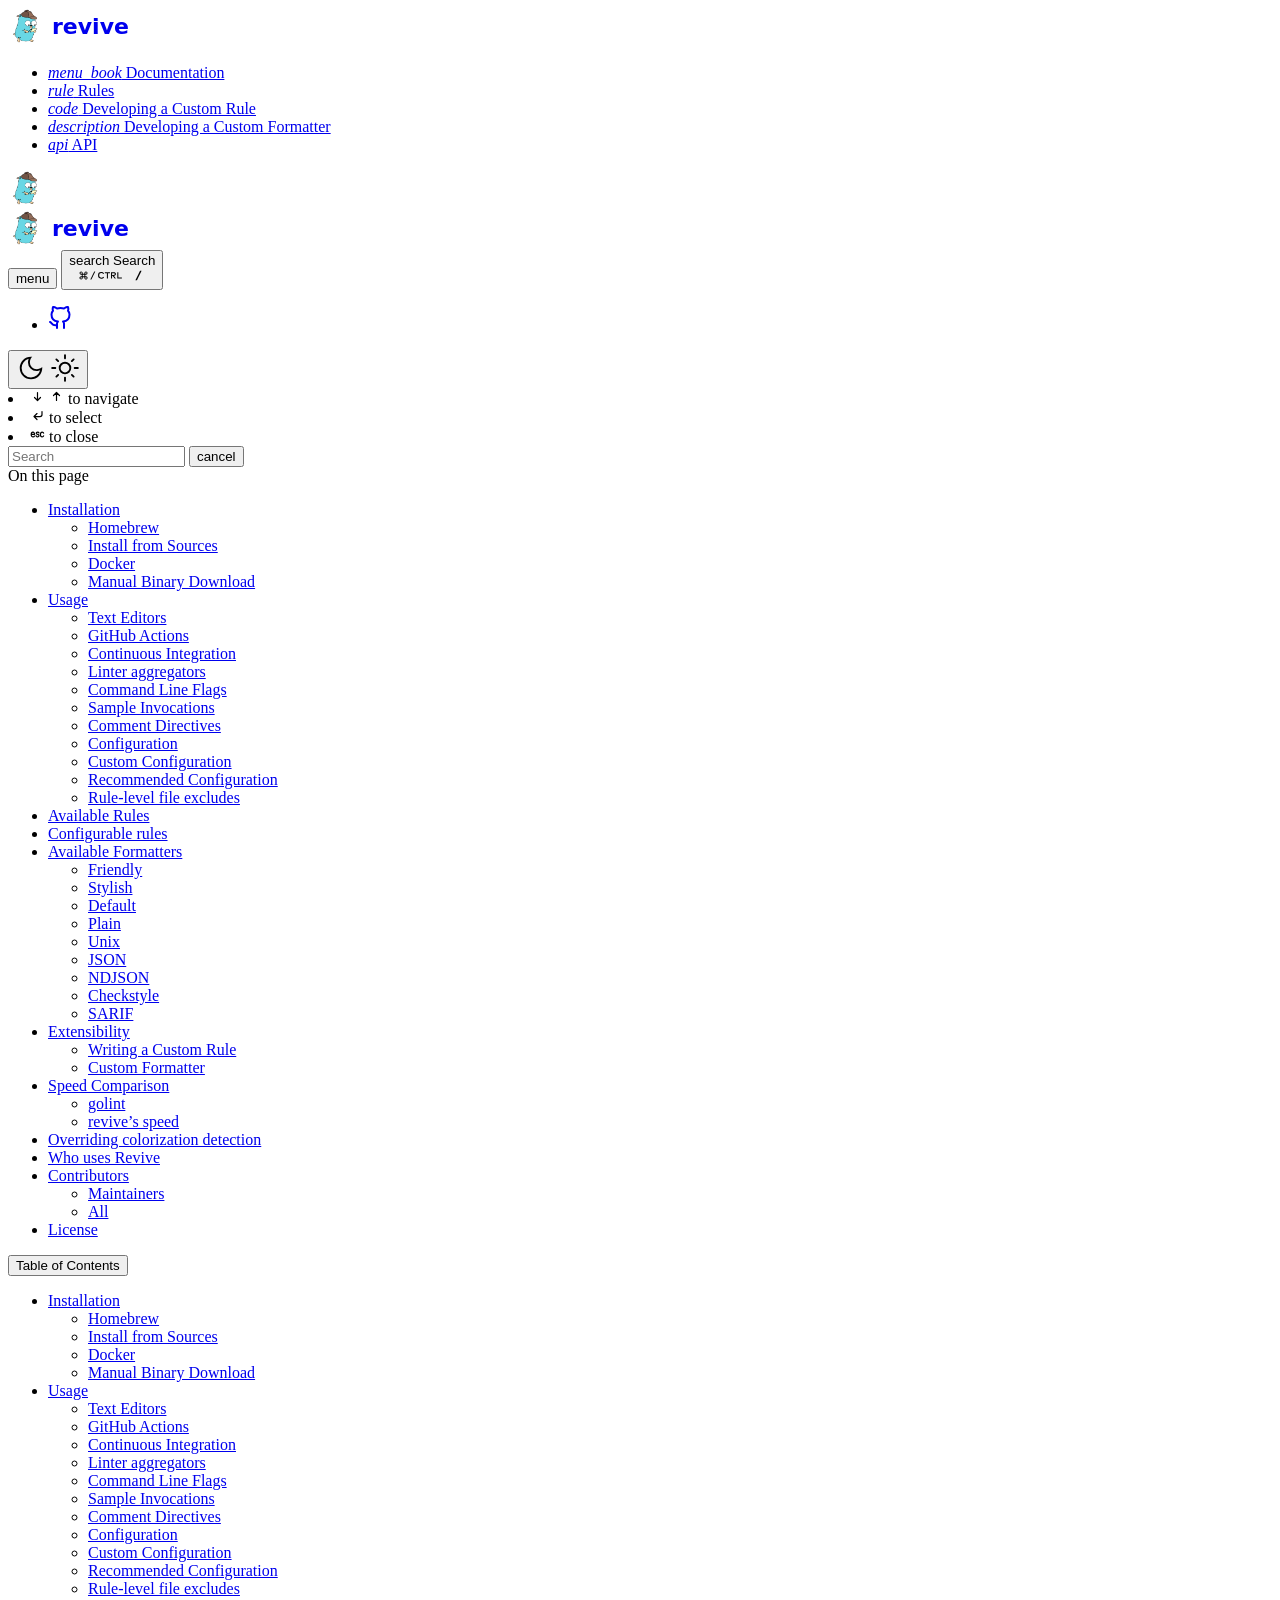
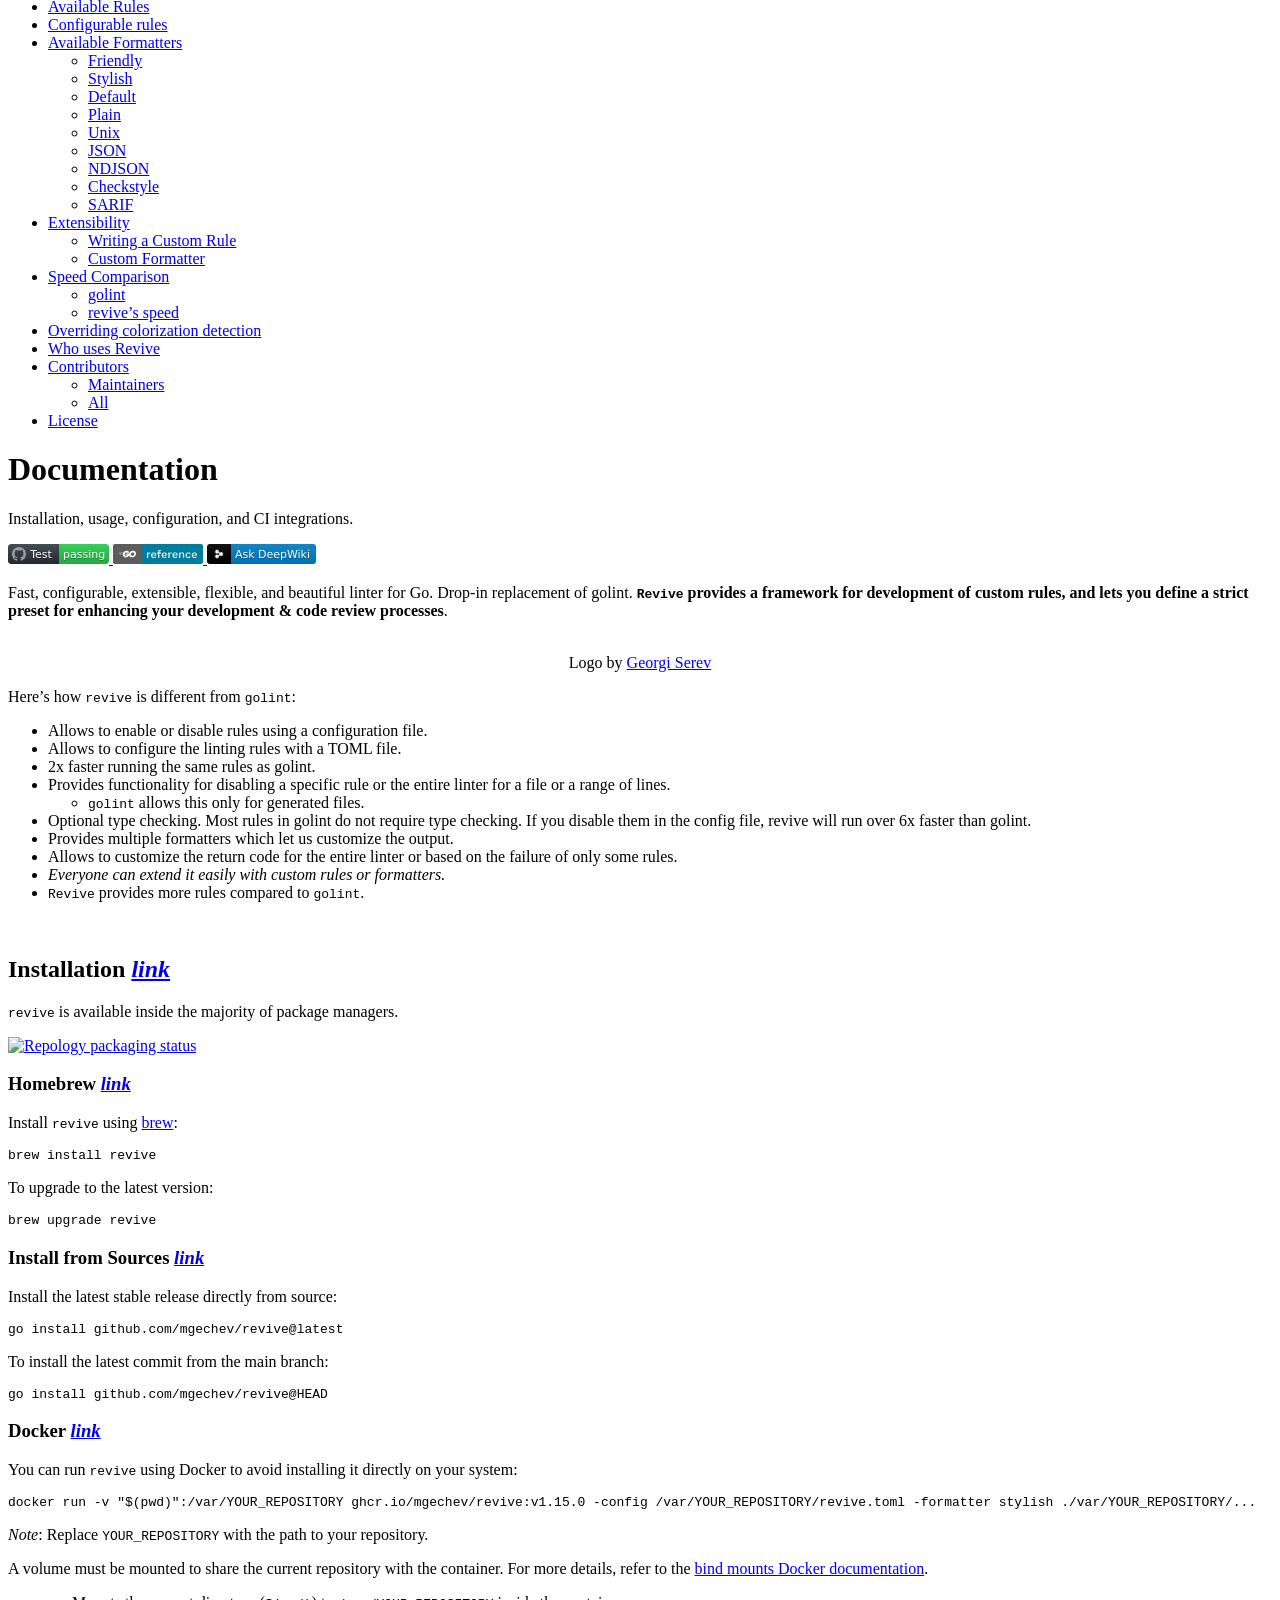
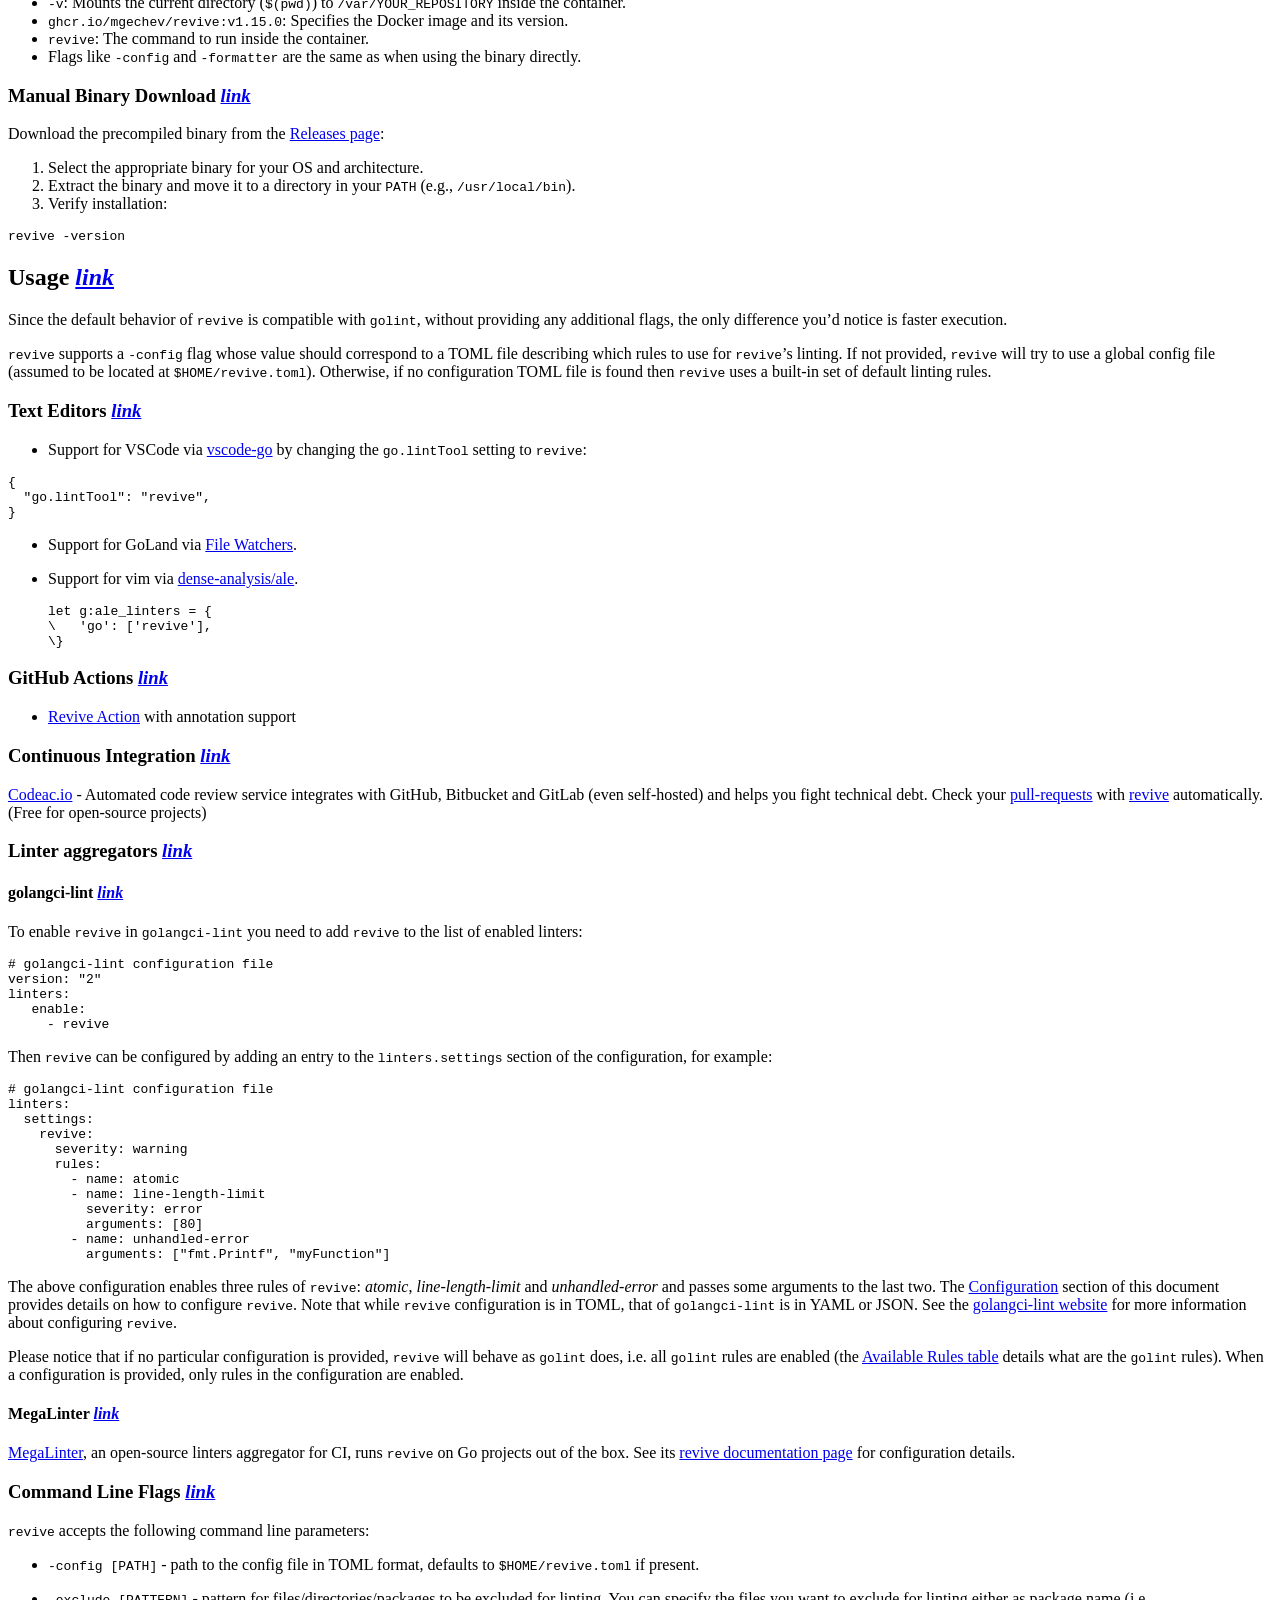
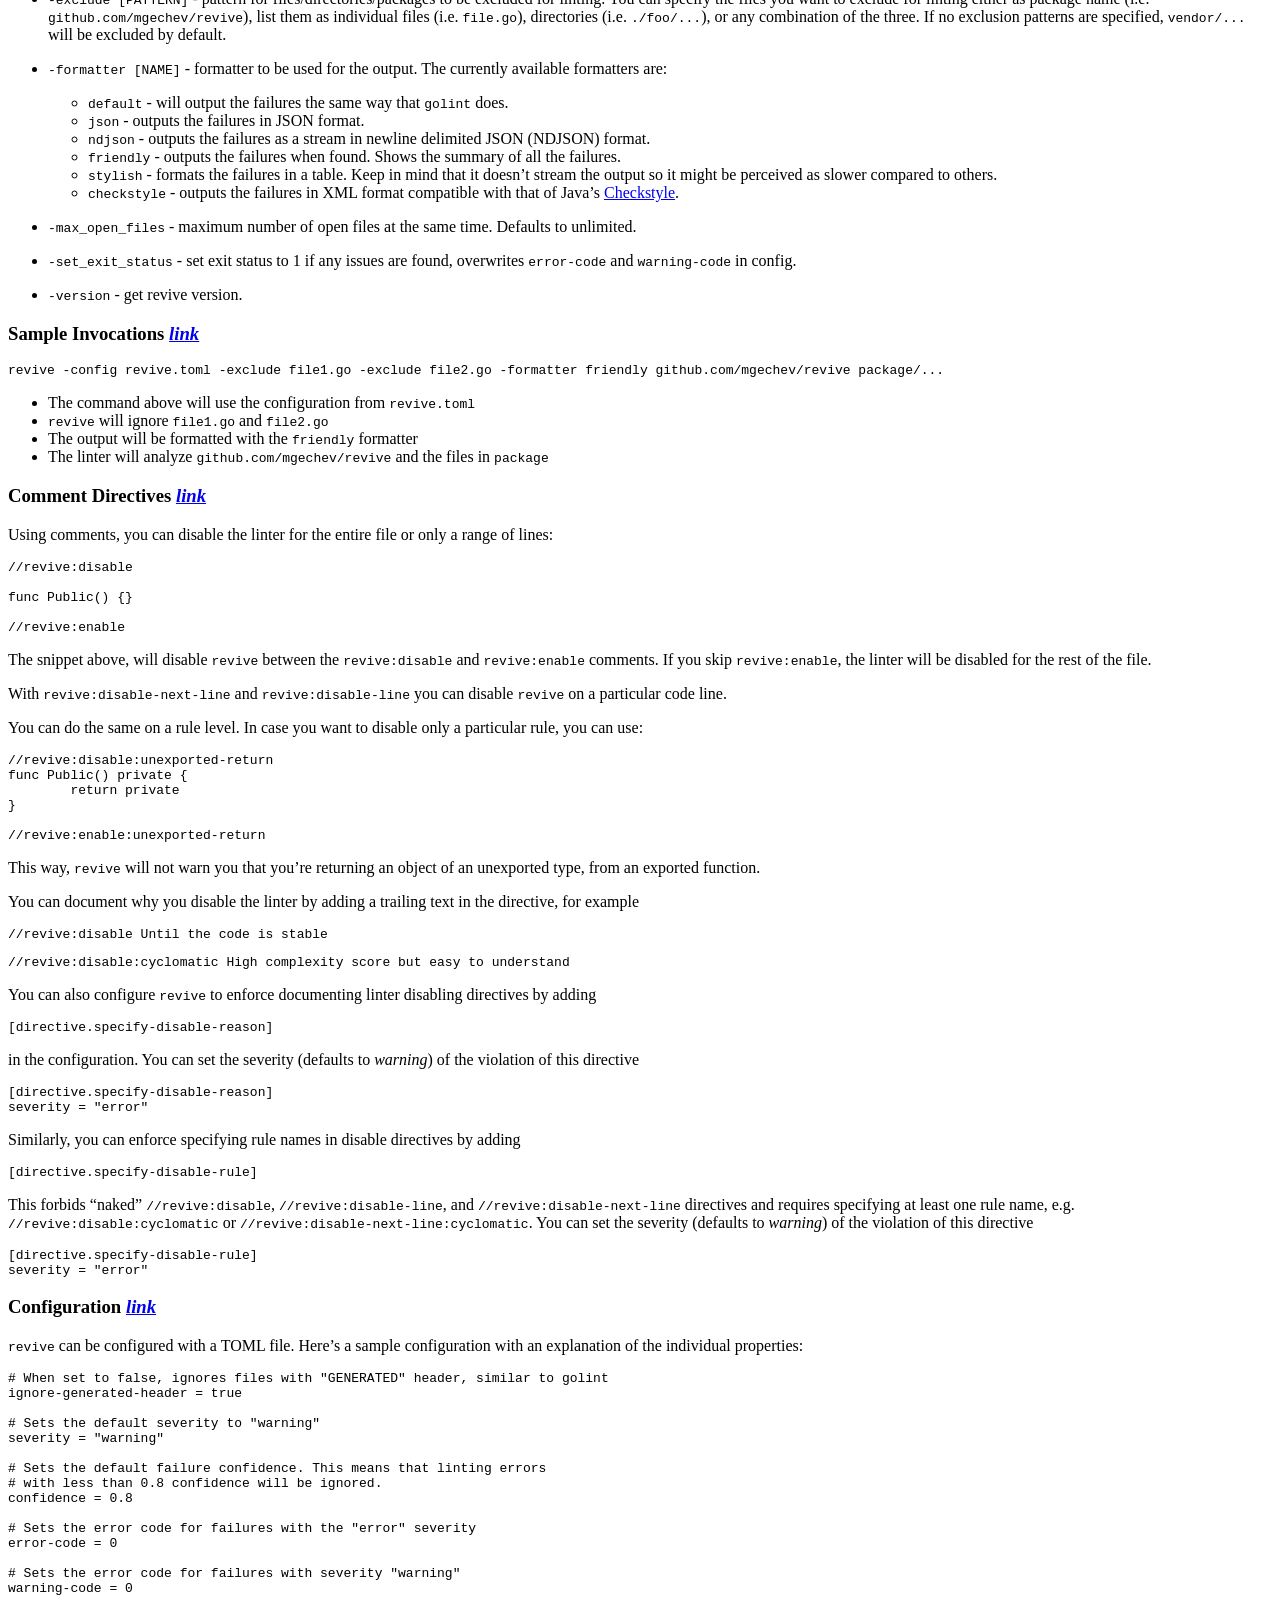
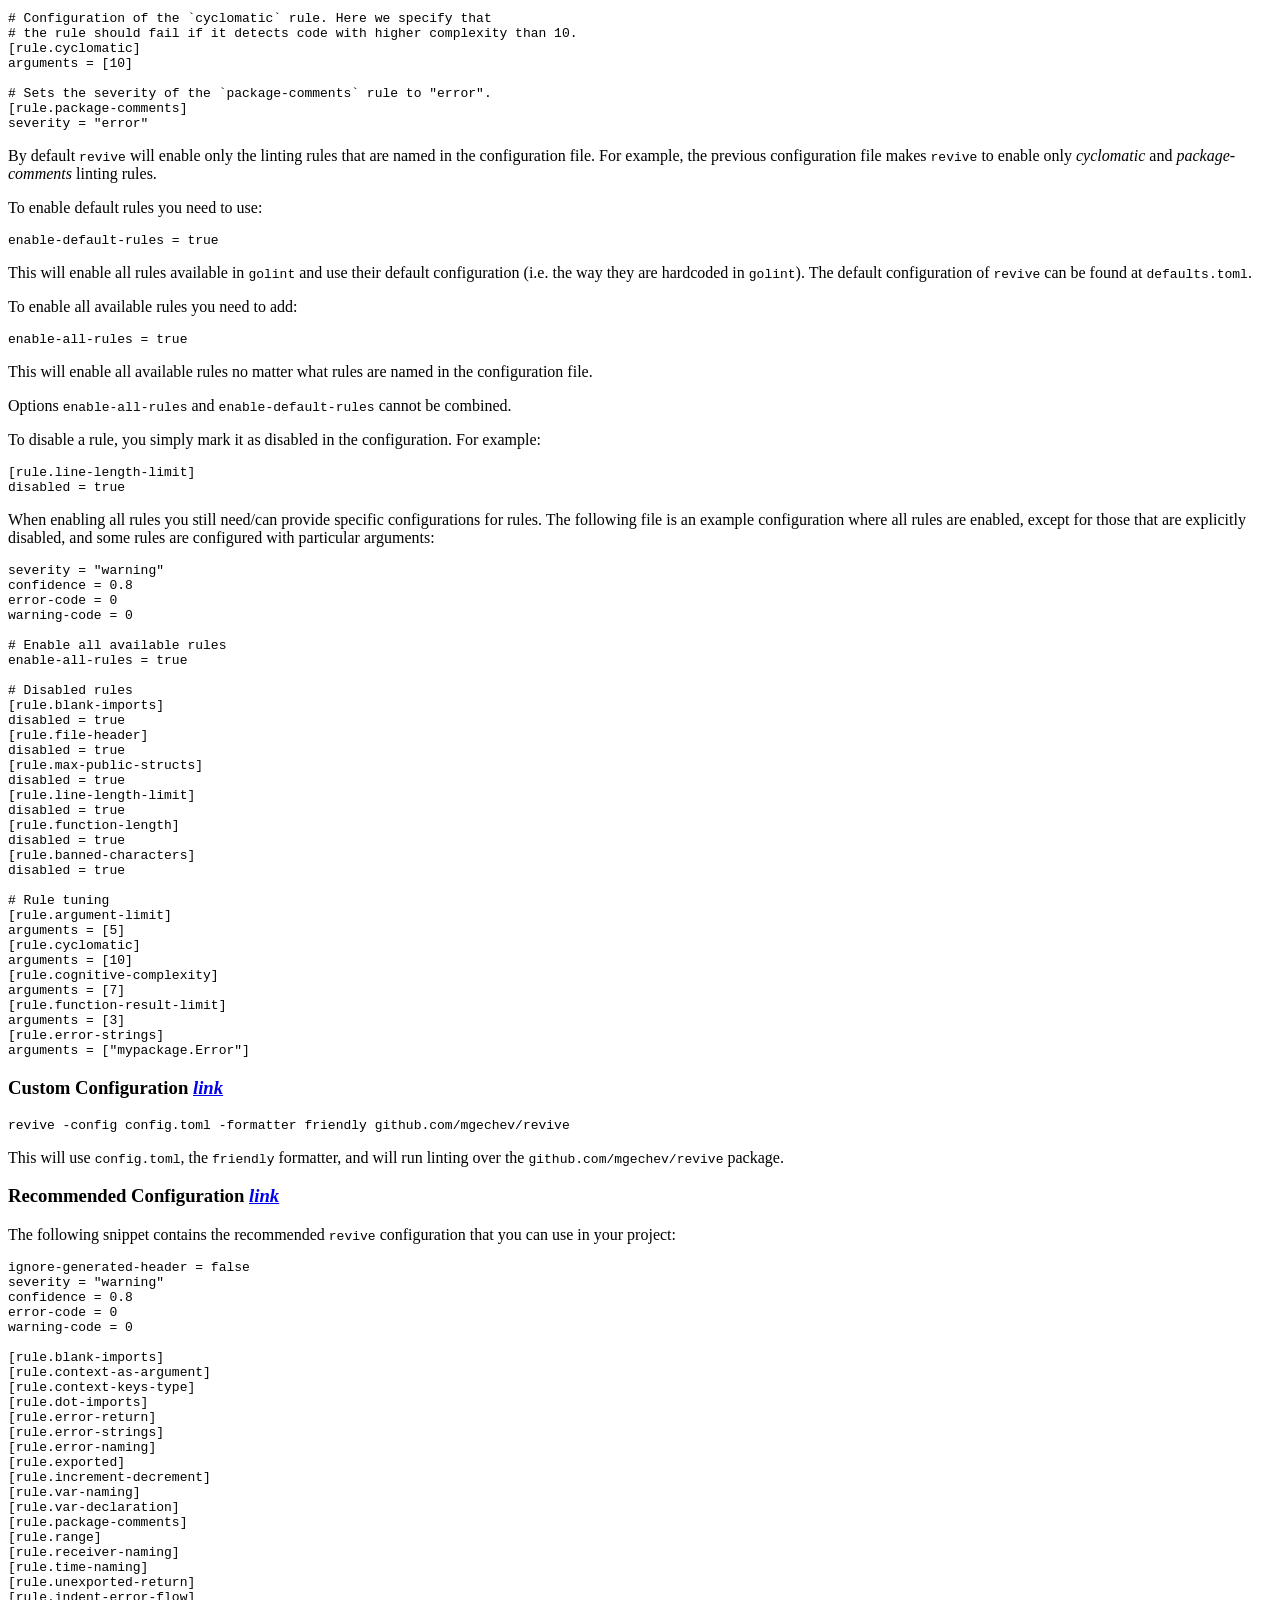
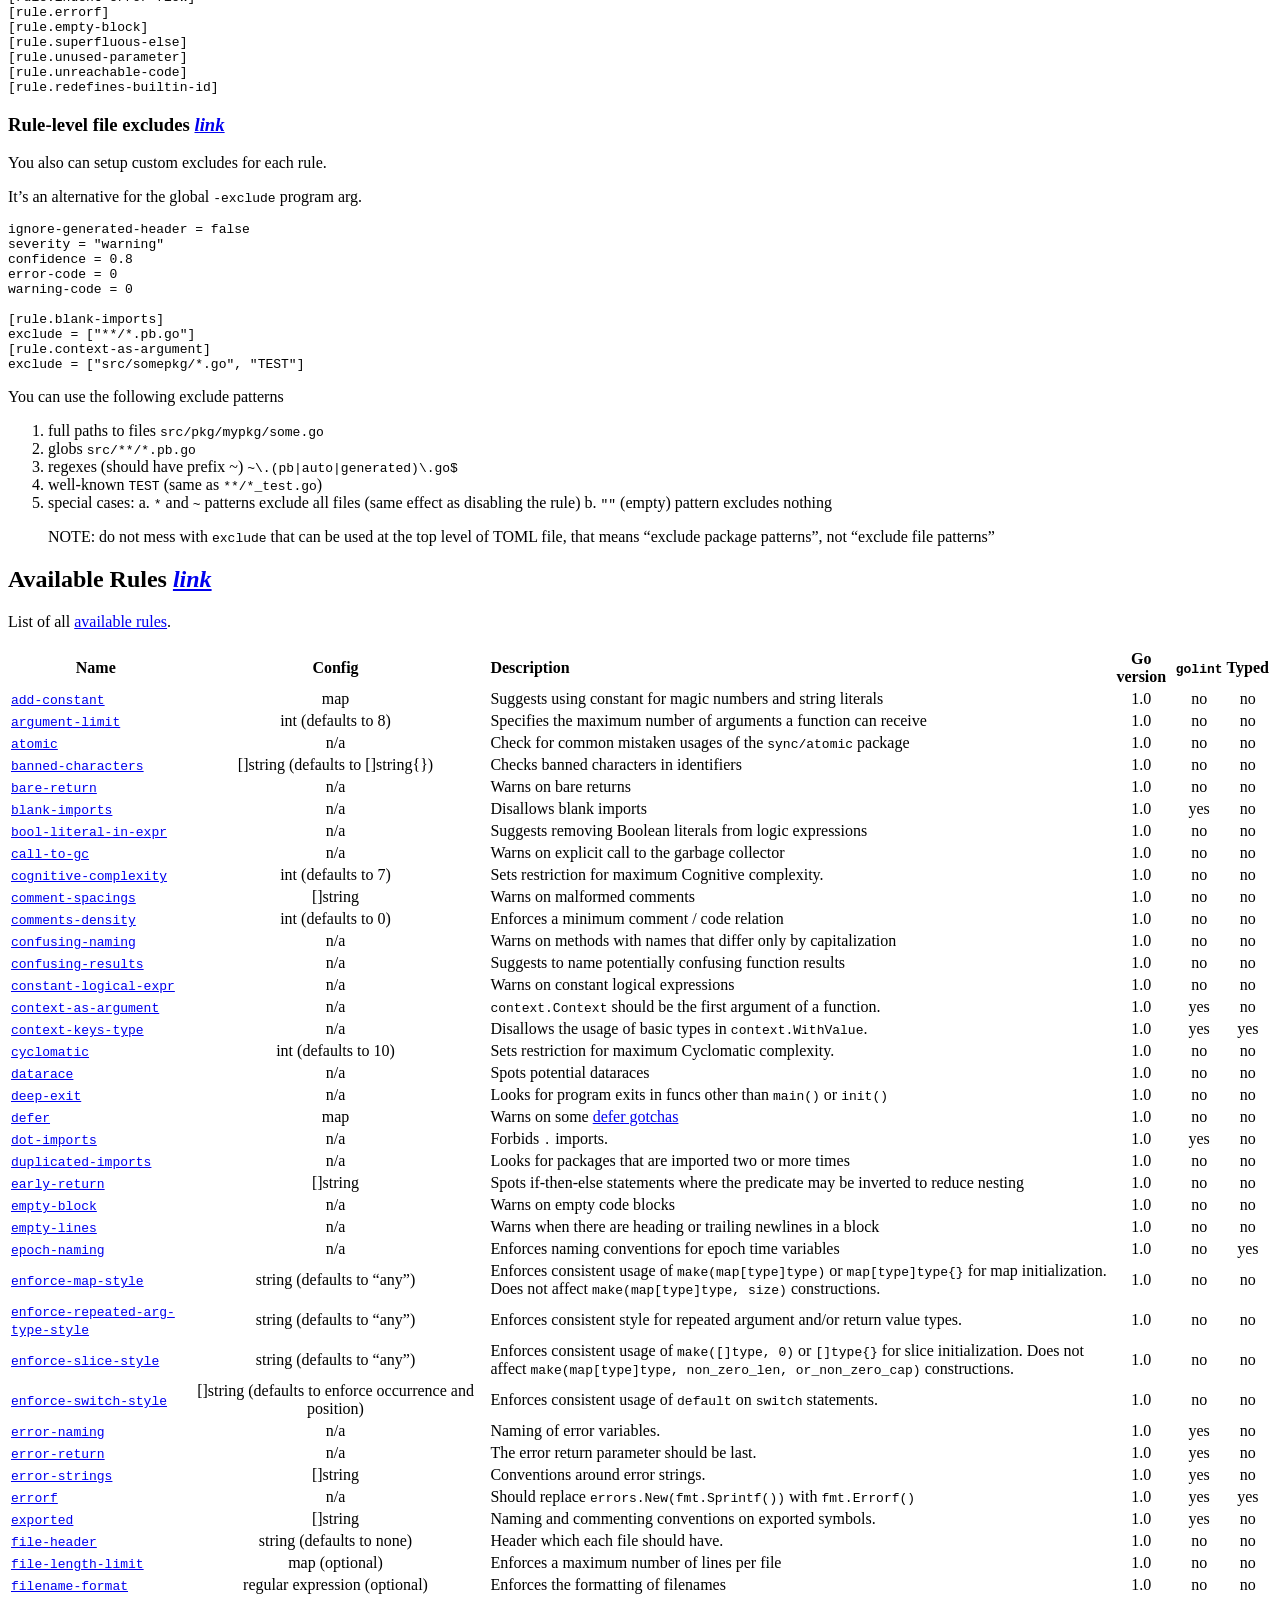
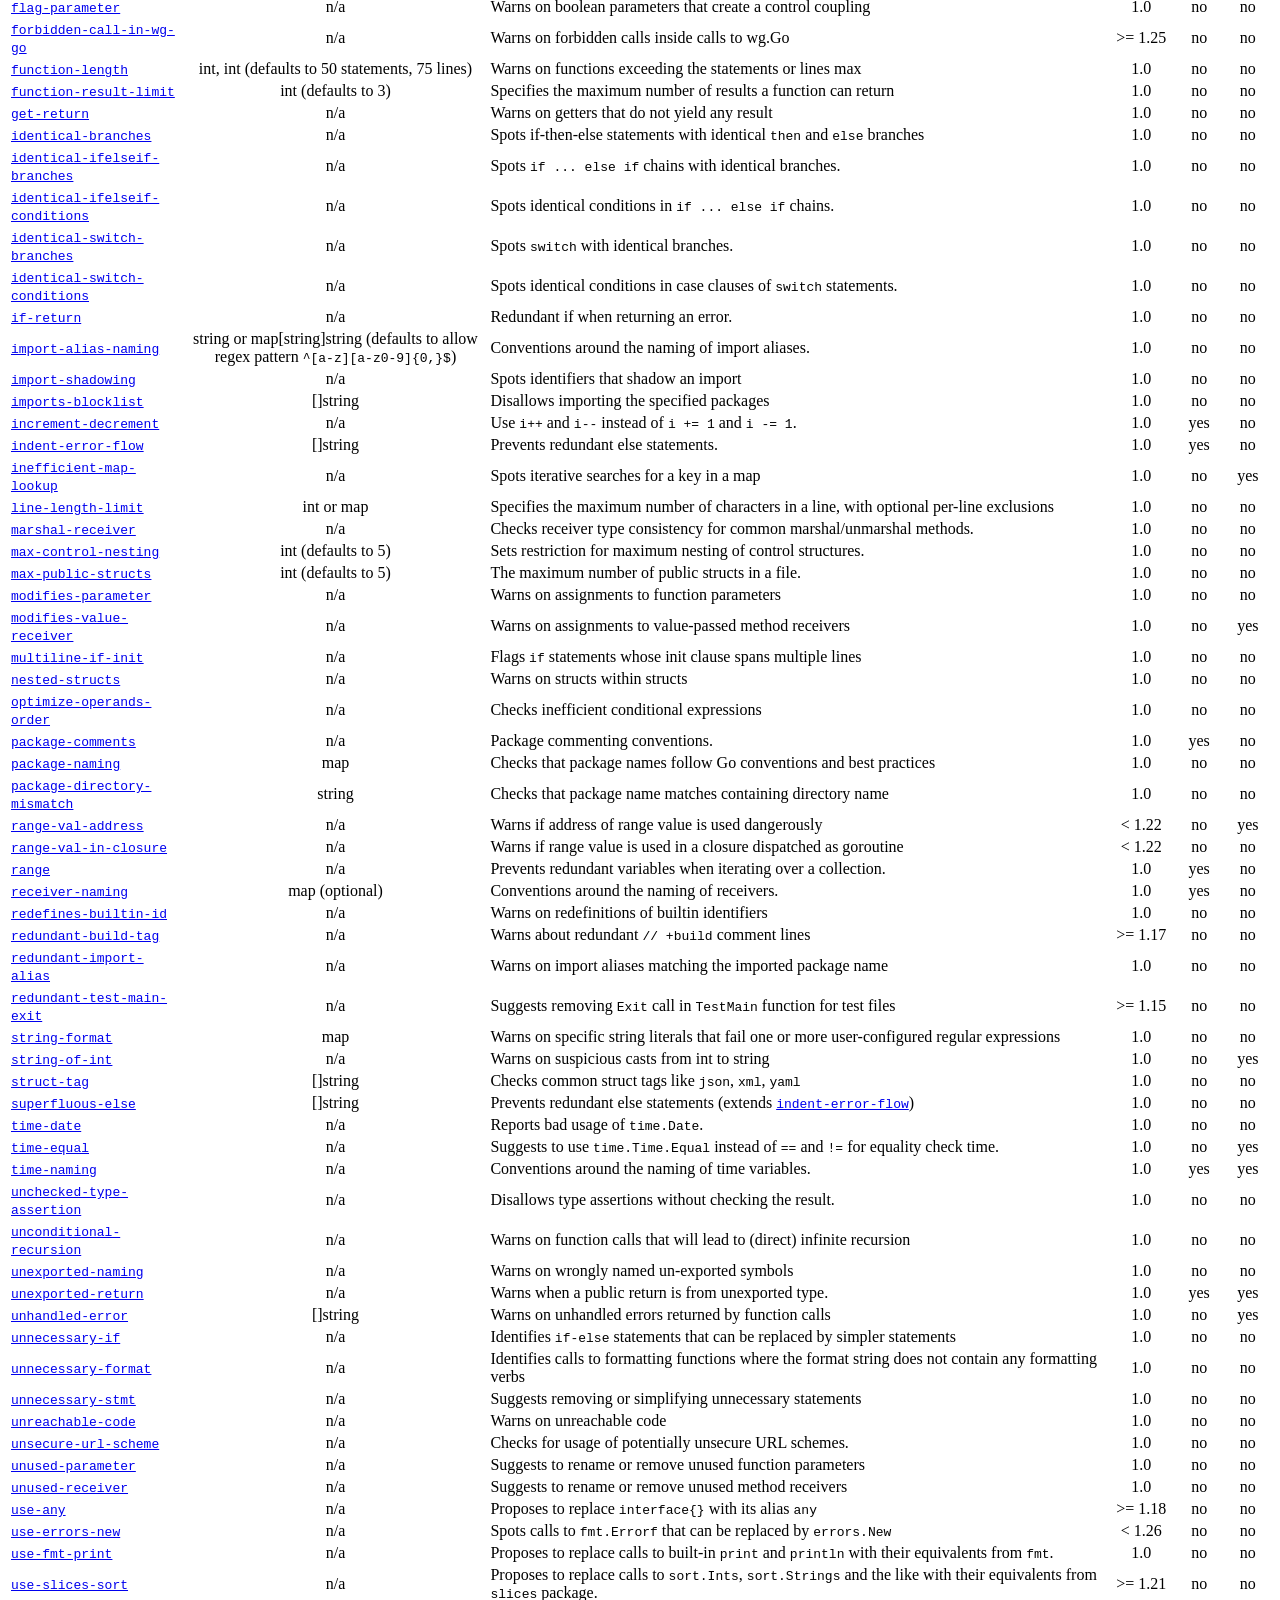
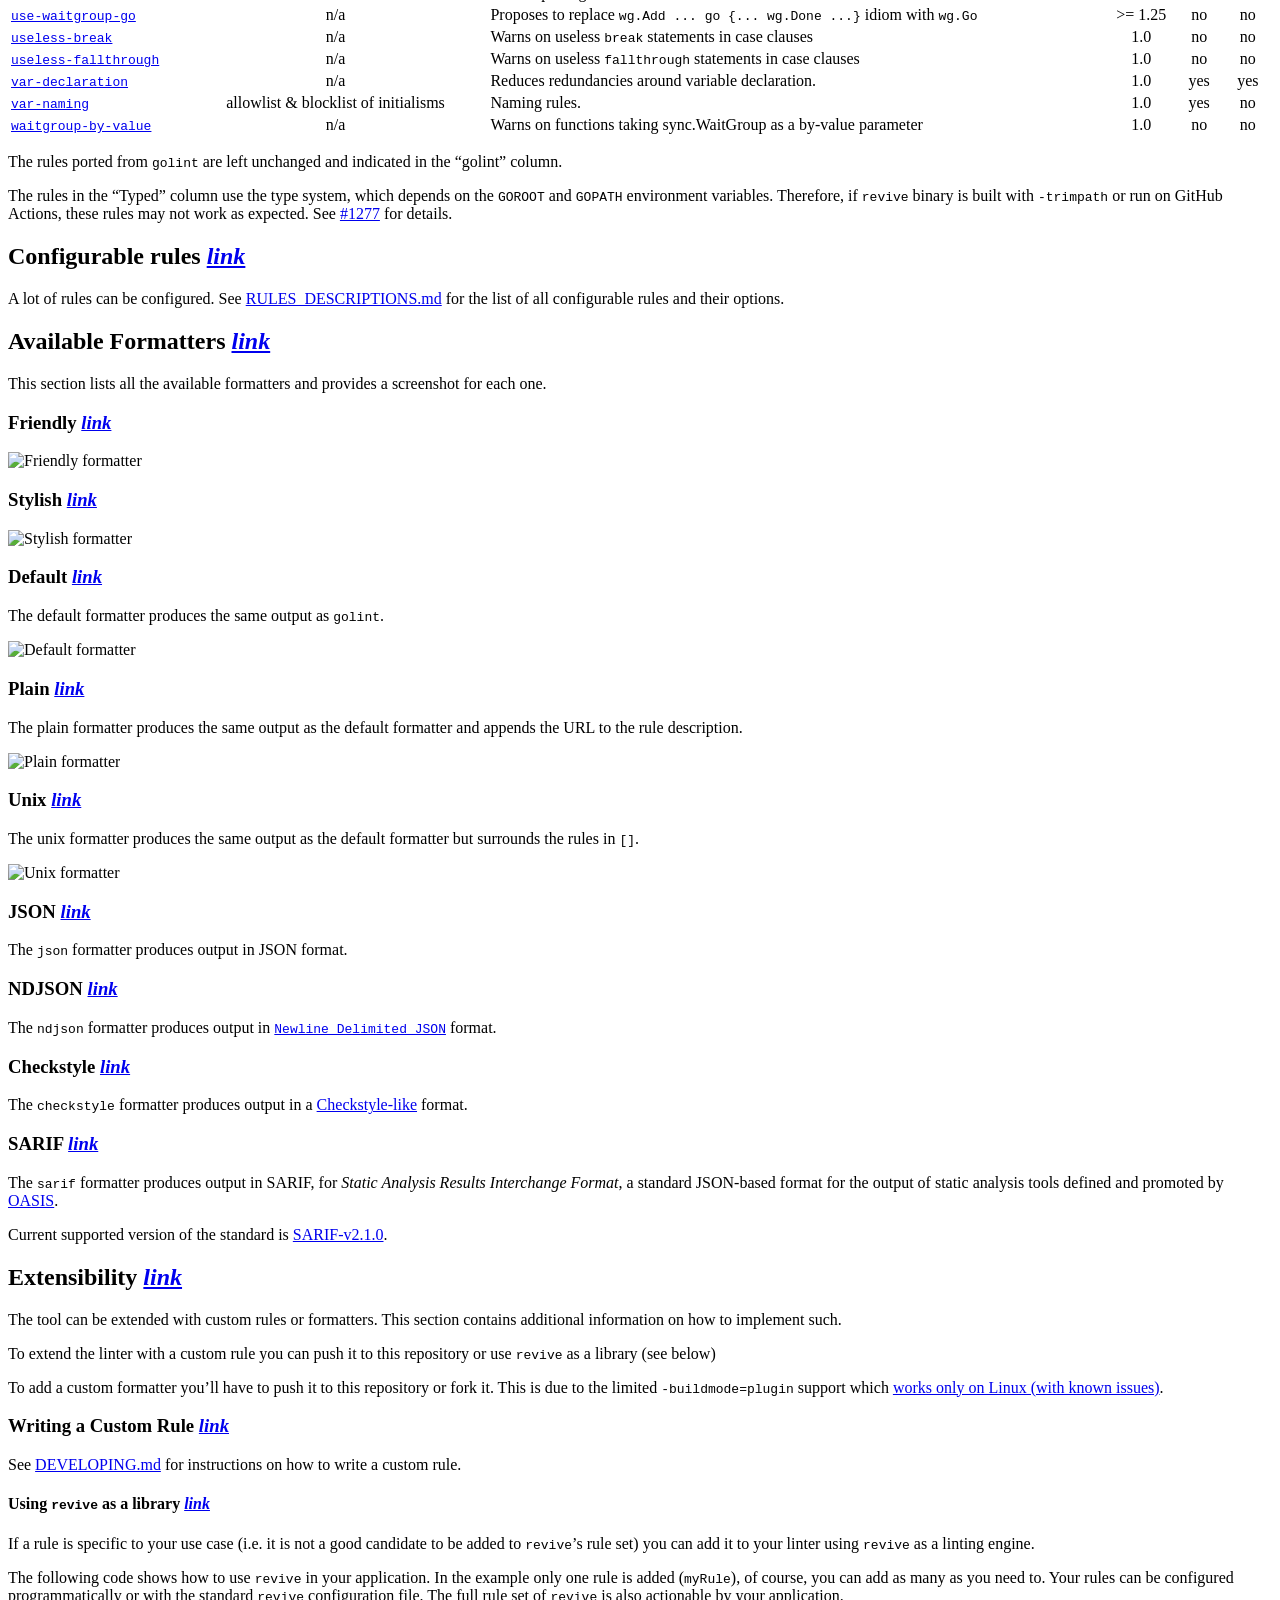
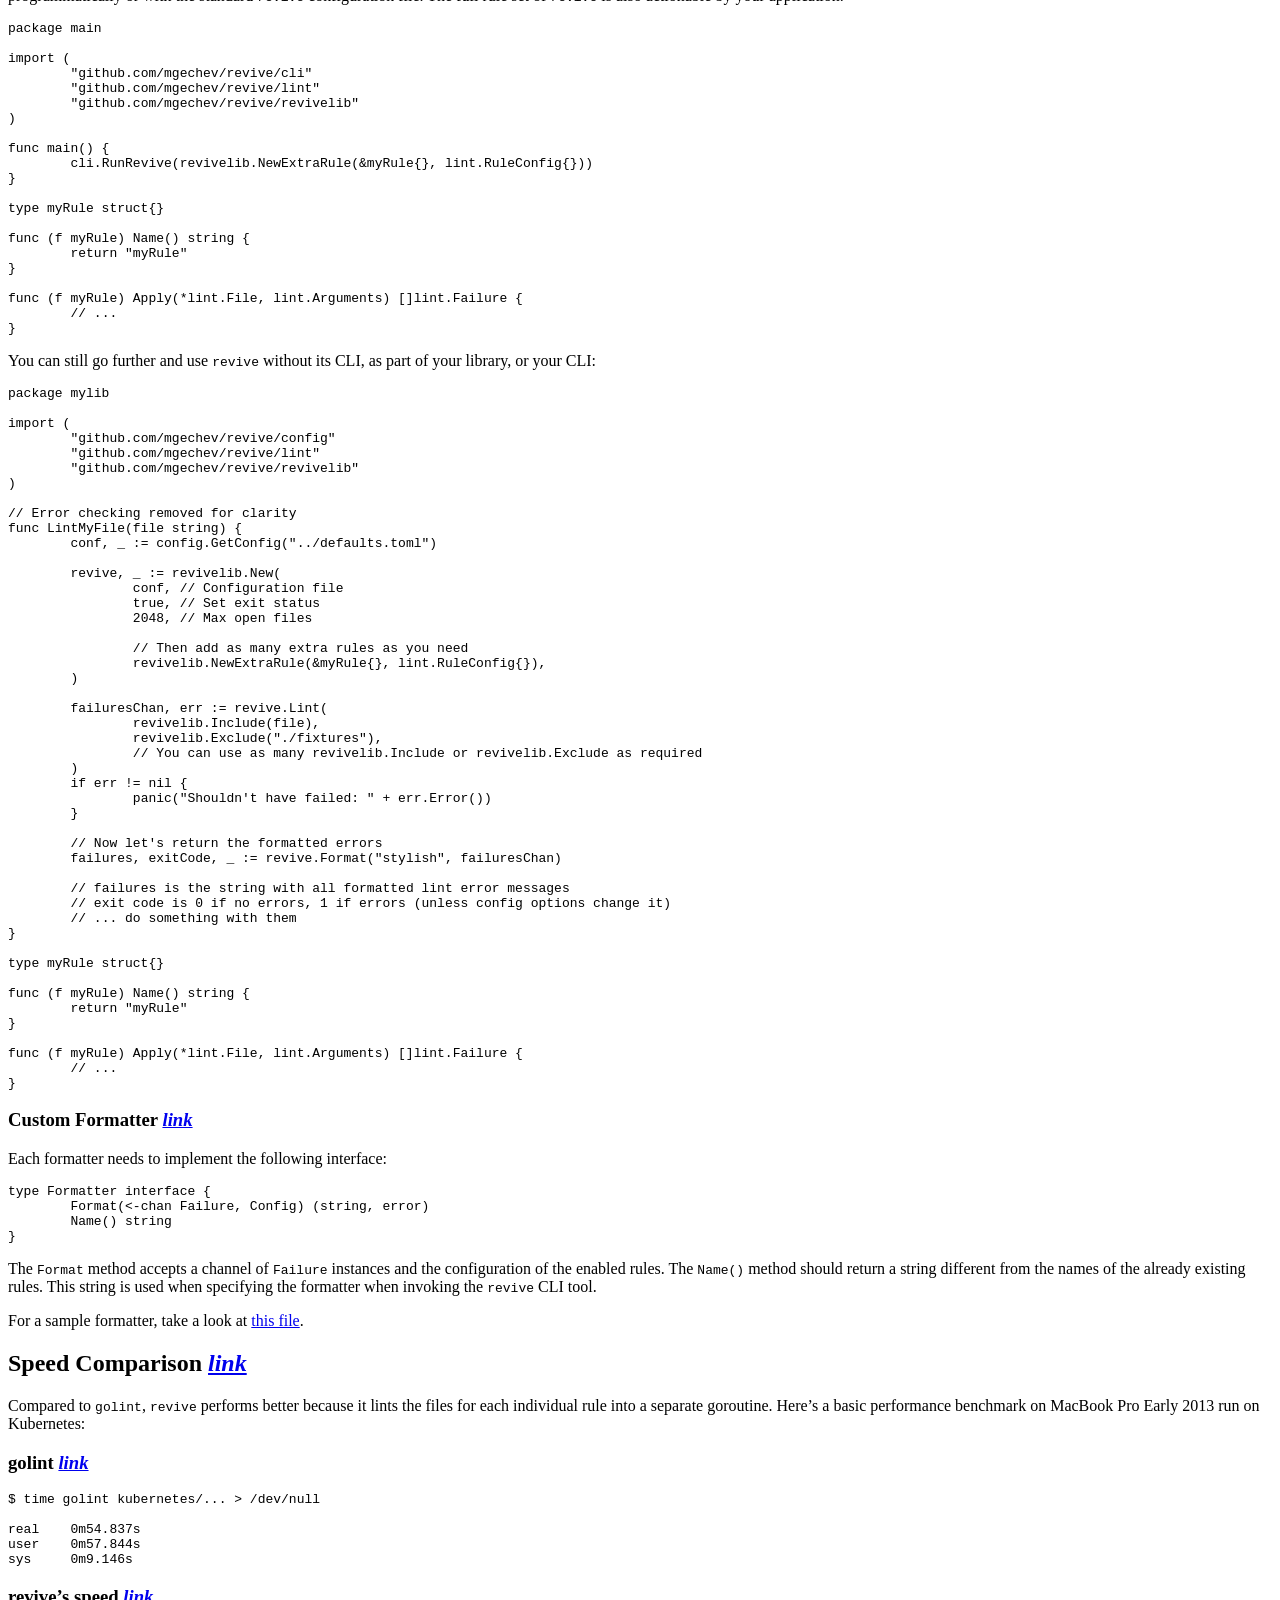
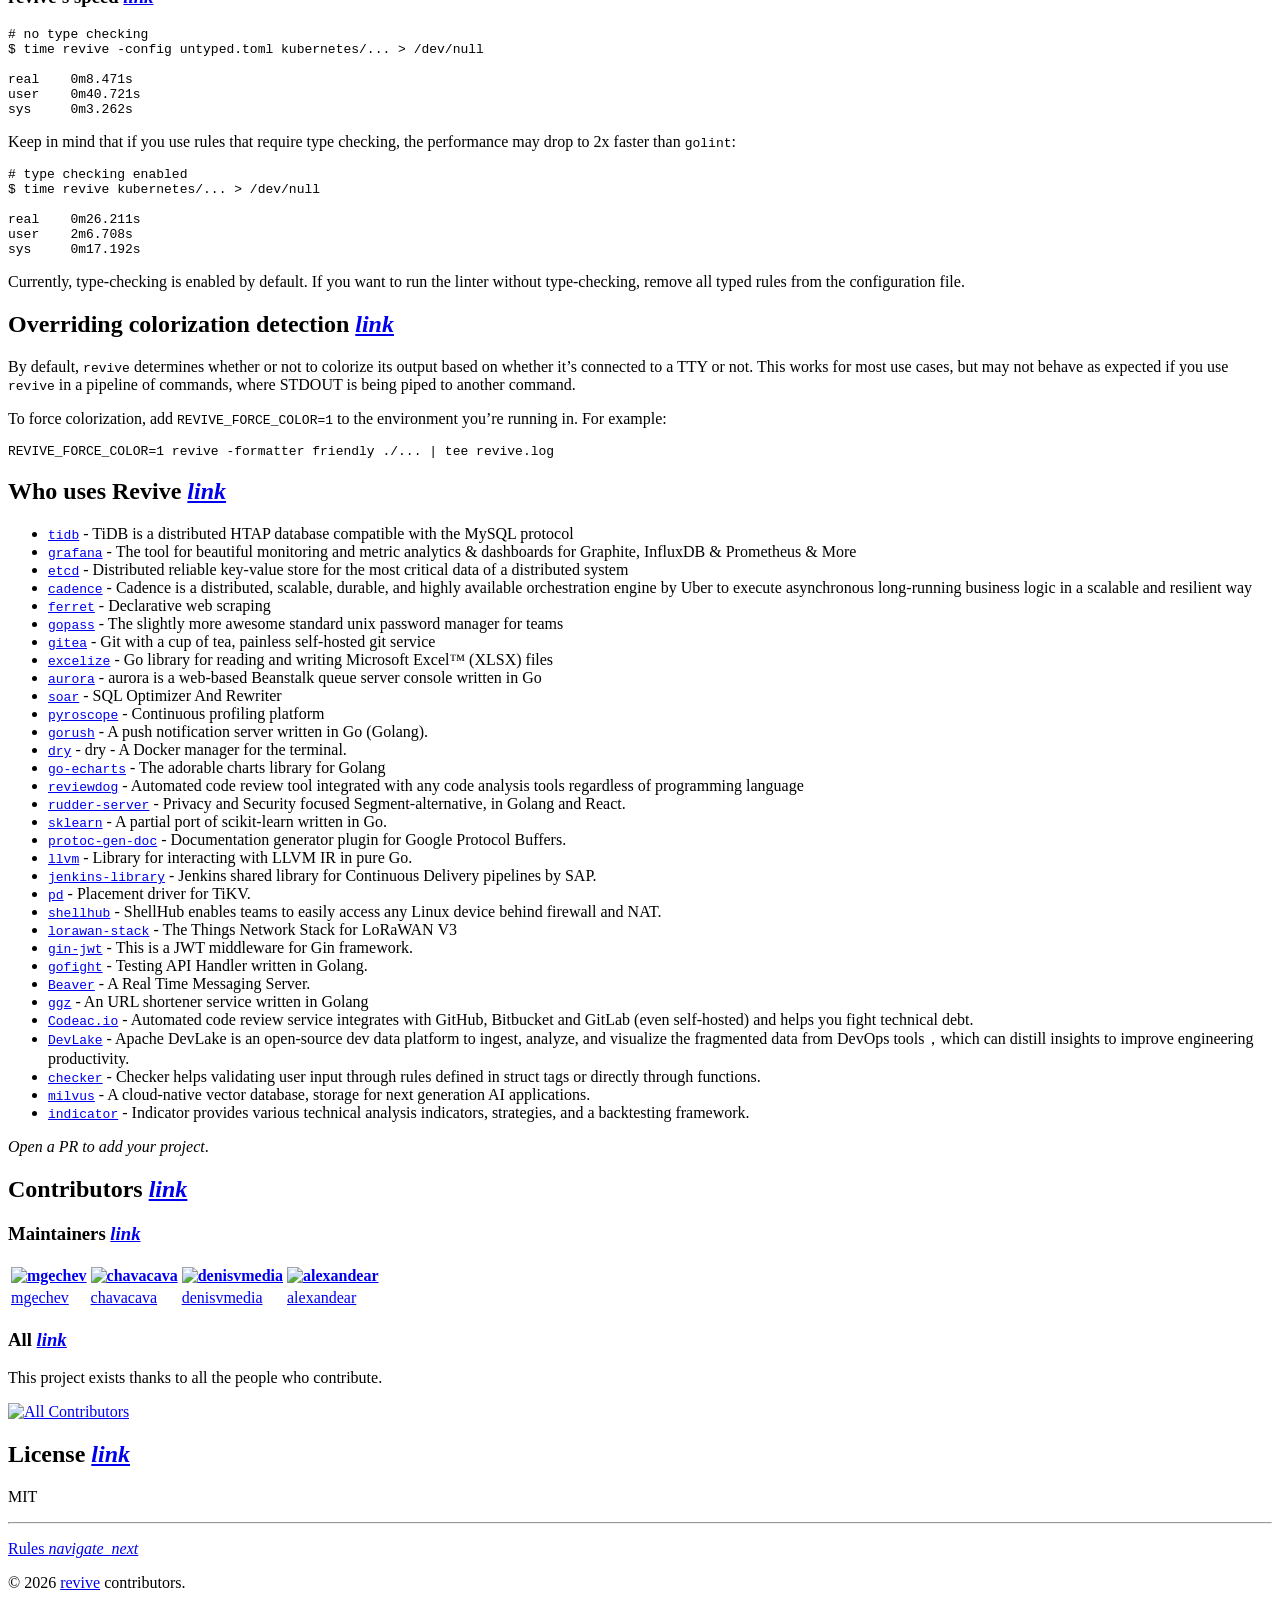
==== commit 9fe7826b: "feat: add Hugo-based website" ====
--- a/docs/docs/index.html
+++ b/docs/docs/index.html
@@ -1,1656 +1,573 @@
-<!DOCTYPE html><html lang="en"><head><meta charSet="utf-8"/><meta http-equiv="x-ua-compatible" content="ie=edge"/><meta name="viewport" content="width=device-width, initial-scale=1, shrink-to-fit=no"/><style data-href="/styles.9e9db9642ef12a148385.css">code[class*=language-],pre[class*=language-]{font-family:Consolas,Menlo,Monaco,Andale Mono WT,Andale Mono,Lucida Console,Lucida Sans Typewriter,DejaVu Sans Mono,Bitstream Vera Sans Mono,Liberation Mono,Nimbus Mono L,Courier New,Courier,monospace;font-size:14px;line-height:1.375;direction:ltr;text-align:left;white-space:pre;word-spacing:normal;word-break:normal;-moz-tab-size:4;-o-tab-size:4;tab-size:4;-webkit-hyphens:none;-ms-hyphens:none;hyphens:none;background:#f5f7ff;color:#5e6687}code[class*=language-]::-moz-selection,code[class*=language-] ::-moz-selection,pre[class*=language-]::-moz-selection,pre[class*=language-] ::-moz-selection{text-shadow:none;background:#dfe2f1}code[class*=language-]::selection,code[class*=language-] ::selection,pre[class*=language-]::selection,pre[class*=language-] ::selection{text-shadow:none;background:#dfe2f1}pre[class*=language-]{padding:1em;margin:.5em 0;overflow:auto}:not(pre)>code[class*=language-]{padding:.1em;border-radius:.3em}.token.cdata,.token.comment,.token.doctype,.token.prolog{color:#898ea4}.token.punctuation{color:#5e6687}.token.namespace{opacity:.7}.token.boolean,.token.number,.token.operator{color:#c76b29}.token.property{color:#c08b30}.token.tag{color:#3d8fd1}.token.string{color:#22a2c9}.token.selector{color:#6679cc}.token.attr-name{color:#c76b29}.language-css .token.string,.style .token.string,.token.entity,.token.url{color:#22a2c9}.token.attr-value,.token.control,.token.directive,.token.keyword,.token.unit{color:#ac9739}.token.atrule,.token.regex,.token.statement{color:#22a2c9}.token.placeholder,.token.variable{color:#3d8fd1}.token.deleted{text-decoration:line-through}.token.inserted{border-bottom:1px dotted #202746;text-decoration:none}.token.italic{font-style:italic}.token.bold,.token.important{font-weight:700}.token.important{color:#c94922}.token.entity{cursor:help}pre>code.highlight{outline:.4em solid #c94922;outline-offset:.4em}.line-numbers .line-numbers-rows{border-right-color:#dfe2f1}.line-numbers-rows>span:before{color:#979db4}.line-highlight{background:rgba(107,115,148,.2);background:-webkit-gradient(linear,left top,right top,color-stop(70%,rgba(107,115,148,.2)),to(rgba(107,115,148,0)));background:linear-gradient(90deg,rgba(107,115,148,.2) 70%,rgba(107,115,148,0))}.header{background-color:#174d73}.header a{text-decoration:none}.header .revive-logo{width:40px;float:left;margin-top:-9px}html{font-family:sans-serif;-webkit-text-size-adjust:100%;-ms-text-size-adjust:100%;text-size-adjust:100%;text-rendering:optimizeLegibility;-webkit-font-smoothing:antialiased}body{margin:0}article,aside,details,figcaption,figure,footer,header,main,menu,nav,section,summary{display:block}audio,canvas,progress,video{display:inline-block}audio:not([controls]){display:none;height:0}progress{vertical-align:baseline}[hidden],template{display:none}a{background-color:transparent;-webkit-text-decoration-skip:objects}a:active,a:hover{outline-width:0}abbr[title]{border-bottom:none;text-decoration:underline;-webkit-text-decoration:underline dotted;text-decoration:underline dotted}b,strong{font-weight:inherit;font-weight:bolder}dfn{font-style:italic}h1{font-size:2em;margin:.67em 0}mark{background-color:#ff0;color:#000}small{font-size:80%}sub,sup{font-size:75%;line-height:0;position:relative;vertical-align:baseline}sub{bottom:-.25em}sup{top:-.5em}img{border-style:none}svg:not(:root){overflow:hidden}code,kbd,pre,samp{font-family:monospace,monospace;font-size:1em}figure{margin:1em 40px}hr{box-sizing:content-box;height:0;overflow:visible}button,input,optgroup,select,textarea{font:inherit;margin:0}optgroup{font-weight:700}button,input{overflow:visible}button,select{text-transform:none}[type=reset],[type=submit],button,html [type=button]{-webkit-appearance:button}[type=button]::-moz-focus-inner,[type=reset]::-moz-focus-inner,[type=submit]::-moz-focus-inner,button::-moz-focus-inner{border-style:none;padding:0}[type=button]:-moz-focusring,[type=reset]:-moz-focusring,[type=submit]:-moz-focusring,button:-moz-focusring{outline:1px dotted ButtonText}fieldset{border:1px solid silver;margin:0 2px;padding:.35em .625em .75em}legend{box-sizing:border-box;color:inherit;display:table;max-width:100%;padding:0;white-space:normal}textarea{overflow:auto}[type=checkbox],[type=radio]{box-sizing:border-box;padding:0}[type=number]::-webkit-inner-spin-button,[type=number]::-webkit-outer-spin-button{height:auto}[type=search]{-webkit-appearance:textfield;outline-offset:-2px}[type=search]::-webkit-search-cancel-button,[type=search]::-webkit-search-decoration{-webkit-appearance:none}::-webkit-input-placeholder{color:inherit;opacity:.54}::-webkit-file-upload-button{-webkit-appearance:button;font:inherit}html{font:112.5%/1.45em georgia,serif;box-sizing:border-box;overflow-y:scroll}*,:after,:before{box-sizing:inherit}body{color:rgba(0,0,0,.8);font-family:Roboto;font-weight:400;word-wrap:break-word;-webkit-font-kerning:normal;font-kerning:normal;-ms-font-feature-settings:"kern","liga","clig","calt";font-feature-settings:"kern","liga","clig","calt"}img{max-width:100%;margin-left:0;margin-right:0;margin-top:0;padding:0}h1{font-size:2.25rem}h1,h2{padding:0;margin:0 0 1.45rem;color:inherit;font-family:-apple-system,BlinkMacSystemFont,Segoe UI,Roboto,Oxygen,Ubuntu,Cantarell,Fira Sans,Droid Sans,Helvetica Neue,sans-serif;font-weight:700;text-rendering:optimizeLegibility;line-height:1.1}h2{font-size:1.62671rem}h3{font-size:1.38316rem}h3,h4{padding:0;margin:0 0 1.45rem;color:inherit;font-family:-apple-system,BlinkMacSystemFont,Segoe UI,Roboto,Oxygen,Ubuntu,Cantarell,Fira Sans,Droid Sans,Helvetica Neue,sans-serif;font-weight:700;text-rendering:optimizeLegibility;line-height:1.1}h4{font-size:1rem}h5{font-size:.85028rem}h5,h6{padding:0;margin:0 0 1.45rem;color:inherit;font-family:-apple-system,BlinkMacSystemFont,Segoe UI,Roboto,Oxygen,Ubuntu,Cantarell,Fira Sans,Droid Sans,Helvetica Neue,sans-serif;font-weight:700;text-rendering:optimizeLegibility;line-height:1.1}h6{font-size:.78405rem}hgroup{padding:0;margin:0 0 1.45rem}ol,ul{padding:0;margin:0 0 1.45rem 1.45rem;list-style-position:outside;list-style-image:none}dd,dl,figure,p{padding:0;margin:0 0 1.45rem}pre{margin:0 0 1.45rem;font-size:.85rem;line-height:1.42;background:rgba(0,0,0,.04);border-radius:3px;overflow:auto;word-wrap:normal;padding:1.45rem}table{font-size:1rem;line-height:1.45rem;border-collapse:collapse;width:100%}fieldset,table{padding:0;margin:0 0 1.45rem}blockquote{padding:0;margin:0 1.45rem 1.45rem}form,iframe,noscript{padding:0;margin:0 0 1.45rem}hr{padding:0;margin:0 0 calc(1.45rem - 1px);background:rgba(0,0,0,.2);border:none;height:1px}address{padding:0;margin:0 0 1.45rem}b,dt,strong,th{font-weight:700}ol li,ul li{padding-left:0}li>ol,li>ul{margin-left:1.45rem}blockquote :last-child,li :last-child,p :last-child{margin-bottom:0}code,kbd,samp{font-size:.85rem;line-height:1.45rem}abbr,abbr[title],acronym{border-bottom:1px dotted rgba(0,0,0,.5);cursor:help}abbr[title]{text-decoration:none}td,th,thead{text-align:left}td,th{border-bottom:1px solid rgba(0,0,0,.12);font-feature-settings:"tnum";-moz-font-feature-settings:"tnum";-ms-font-feature-settings:"tnum";-webkit-font-feature-settings:"tnum";padding:.725rem .96667rem calc(.725rem - 1px)}td:first-child,th:first-child{padding-left:0}td:last-child,th:last-child{padding-right:0}code,tt{background-color:rgba(0,0,0,.04);border-radius:3px;font-family:SFMono-Regular,Consolas,Roboto Mono,Droid Sans Mono,Liberation Mono,Menlo,Courier,monospace;padding:.2em 0}pre code{background:none;line-height:1.42}code:after,code:before,tt:after,tt:before{letter-spacing:-.2em;content:" "}pre code:after,pre code:before,pre tt:after,pre tt:before{content:""}nav{text-align:left;margin-left:35px}nav a{margin-left:15px;color:#fff;opacity:.8;-webkit-transition:opacity .2s,text-shadow;transition:opacity .2s,text-shadow;text-shadow:#fff 0 0 0}nav a:hover{opacity:1;text-shadow:#fff 0 0 1px}.header-logo{width:50px;float:left;margin-top:-8px}.github-corner svg{fill:#fff;color:#174d73}.octocat-corner{fill:#70b7fd;color:#fff;position:absolute;top:0;border:0;right:0}.github-corner:hover .octo-arm{-webkit-animation:octocat-wave .56s ease-in-out;animation:octocat-wave .56s ease-in-out}@-webkit-keyframes octocat-wave{0%,to{-webkit-transform:rotate(0);transform:rotate(0)}20%,60%{-webkit-transform:rotate(-25deg);transform:rotate(-25deg)}40%,80%{-webkit-transform:rotate(10deg);transform:rotate(10deg)}}@keyframes octocat-wave{0%,to{-webkit-transform:rotate(0);transform:rotate(0)}20%,60%{-webkit-transform:rotate(-25deg);transform:rotate(-25deg)}40%,80%{-webkit-transform:rotate(10deg);transform:rotate(10deg)}}@media (max-width:500px){.github-corner:hover .octo-arm{-webkit-animation:none;animation:none}.github-corner .octo-arm{-webkit-animation:octocat-wave .56s ease-in-out;animation:octocat-wave .56s ease-in-out}}.docs-sidebar{top:78px!important}.docs-nav{width:200px;background:#fff}.docs-nav header{font-size:20px;border:1px solid #eee;width:100%;padding:5px 10px;border-bottom:0}.docs-nav ul{margin:0}.docs-nav li{list-style:none;font-size:15px;width:100%;padding:5px 10px 5px 30px;margin:0;border-bottom:0;-webkit-transition:background-color .2s;transition:background-color .2s}.docs-nav li:hover{background-color:#eee}.docs-nav a{color:#1a4e72;text-decoration:none;opacity:.8}.docs-nav a:hover{opacity:1}.docs-content{padding:20px}.docs-content img{max-width:100%!important}.docs-content h1,.docs-content h2,.docs-content h3{text-align:center}.hamburger{position:absolute;z-index:22;top:12px;left:0}.hamburger-inner,.hamburger-inner:after,.hamburger-inner:before{background:#baf5ff!important}@media only screen and (max-width:800px){.docs-nav{width:100%;z-index:20!important}.docs-nav header{margin-top:10px;padding-left:110px;border:none}.docs-nav li{padding-left:130px;border:none}.docs-content{padding:10px}}
-
-/*!
- * Hamburgers
- * @description Tasty CSS-animated hamburgers
- * @author Jonathan Suh @jonsuh
- * @site https://jonsuh.com/hamburgers
- * @link https://github.com/jonsuh/hamburgers
- */.hamburger{font:inherit;display:inline-block;overflow:visible;margin:0;padding:15px;cursor:pointer;-webkit-transition-timing-function:linear;transition-timing-function:linear;-webkit-transition-duration:.15s;transition-duration:.15s;-webkit-transition-property:opacity,-webkit-filter;transition-property:opacity,-webkit-filter;transition-property:opacity,filter;transition-property:opacity,filter,-webkit-filter;text-transform:none;color:inherit;border:0;background-color:transparent}.hamburger.is-active:hover,.hamburger:hover{opacity:.7}.hamburger.is-active .hamburger-inner,.hamburger.is-active .hamburger-inner:after,.hamburger.is-active .hamburger-inner:before{background-color:#000}.hamburger-box{position:relative;display:inline-block;width:40px;height:24px}.hamburger-inner{top:50%;display:block;margin-top:-2px}.hamburger-inner,.hamburger-inner:after,.hamburger-inner:before{position:absolute;width:40px;height:4px;-webkit-transition-timing-function:ease;transition-timing-function:ease;-webkit-transition-duration:.15s;transition-duration:.15s;-webkit-transition-property:-webkit-transform;transition-property:-webkit-transform;transition-property:transform;transition-property:transform,-webkit-transform;border-radius:4px;background-color:#000}.hamburger-inner:after,.hamburger-inner:before{display:block;content:""}.hamburger-inner:before{top:-10px}.hamburger-inner:after{bottom:-10px}.hamburger--3dx .hamburger-box{-webkit-perspective:80px;perspective:80px}.hamburger--3dx .hamburger-inner{-webkit-transition:background-color 0s cubic-bezier(.645,.045,.355,1) .1s,-webkit-transform .15s cubic-bezier(.645,.045,.355,1);transition:background-color 0s cubic-bezier(.645,.045,.355,1) .1s,-webkit-transform .15s cubic-bezier(.645,.045,.355,1);transition:transform .15s cubic-bezier(.645,.045,.355,1),background-color 0s cubic-bezier(.645,.045,.355,1) .1s;transition:transform .15s cubic-bezier(.645,.045,.355,1),background-color 0s cubic-bezier(.645,.045,.355,1) .1s,-webkit-transform .15s cubic-bezier(.645,.045,.355,1)}.hamburger--3dx .hamburger-inner:after,.hamburger--3dx .hamburger-inner:before{-webkit-transition:-webkit-transform 0s cubic-bezier(.645,.045,.355,1) .1s;transition:-webkit-transform 0s cubic-bezier(.645,.045,.355,1) .1s;transition:transform 0s cubic-bezier(.645,.045,.355,1) .1s;transition:transform 0s cubic-bezier(.645,.045,.355,1) .1s,-webkit-transform 0s cubic-bezier(.645,.045,.355,1) .1s}.hamburger--3dx.is-active .hamburger-inner{-webkit-transform:rotateY(180deg);transform:rotateY(180deg);background-color:transparent!important}.hamburger--3dx.is-active .hamburger-inner:before{-webkit-transform:translate3d(0,10px,0) rotate(45deg);transform:translate3d(0,10px,0) rotate(45deg)}.hamburger--3dx.is-active .hamburger-inner:after{-webkit-transform:translate3d(0,-10px,0) rotate(-45deg);transform:translate3d(0,-10px,0) rotate(-45deg)}.hamburger--3dx-r .hamburger-box{-webkit-perspective:80px;perspective:80px}.hamburger--3dx-r .hamburger-inner{-webkit-transition:background-color 0s cubic-bezier(.645,.045,.355,1) .1s,-webkit-transform .15s cubic-bezier(.645,.045,.355,1);transition:background-color 0s cubic-bezier(.645,.045,.355,1) .1s,-webkit-transform .15s cubic-bezier(.645,.045,.355,1);transition:transform .15s cubic-bezier(.645,.045,.355,1),background-color 0s cubic-bezier(.645,.045,.355,1) .1s;transition:transform .15s cubic-bezier(.645,.045,.355,1),background-color 0s cubic-bezier(.645,.045,.355,1) .1s,-webkit-transform .15s cubic-bezier(.645,.045,.355,1)}.hamburger--3dx-r .hamburger-inner:after,.hamburger--3dx-r .hamburger-inner:before{-webkit-transition:-webkit-transform 0s cubic-bezier(.645,.045,.355,1) .1s;transition:-webkit-transform 0s cubic-bezier(.645,.045,.355,1) .1s;transition:transform 0s cubic-bezier(.645,.045,.355,1) .1s;transition:transform 0s cubic-bezier(.645,.045,.355,1) .1s,-webkit-transform 0s cubic-bezier(.645,.045,.355,1) .1s}.hamburger--3dx-r.is-active .hamburger-inner{-webkit-transform:rotateY(-180deg);transform:rotateY(-180deg);background-color:transparent!important}.hamburger--3dx-r.is-active .hamburger-inner:before{-webkit-transform:translate3d(0,10px,0) rotate(45deg);transform:translate3d(0,10px,0) rotate(45deg)}.hamburger--3dx-r.is-active .hamburger-inner:after{-webkit-transform:translate3d(0,-10px,0) rotate(-45deg);transform:translate3d(0,-10px,0) rotate(-45deg)}.hamburger--3dy .hamburger-box{-webkit-perspective:80px;perspective:80px}.hamburger--3dy .hamburger-inner{-webkit-transition:background-color 0s cubic-bezier(.645,.045,.355,1) .1s,-webkit-transform .15s cubic-bezier(.645,.045,.355,1);transition:background-color 0s cubic-bezier(.645,.045,.355,1) .1s,-webkit-transform .15s cubic-bezier(.645,.045,.355,1);transition:transform .15s cubic-bezier(.645,.045,.355,1),background-color 0s cubic-bezier(.645,.045,.355,1) .1s;transition:transform .15s cubic-bezier(.645,.045,.355,1),background-color 0s cubic-bezier(.645,.045,.355,1) .1s,-webkit-transform .15s cubic-bezier(.645,.045,.355,1)}.hamburger--3dy .hamburger-inner:after,.hamburger--3dy .hamburger-inner:before{-webkit-transition:-webkit-transform 0s cubic-bezier(.645,.045,.355,1) .1s;transition:-webkit-transform 0s cubic-bezier(.645,.045,.355,1) .1s;transition:transform 0s cubic-bezier(.645,.045,.355,1) .1s;transition:transform 0s cubic-bezier(.645,.045,.355,1) .1s,-webkit-transform 0s cubic-bezier(.645,.045,.355,1) .1s}.hamburger--3dy.is-active .hamburger-inner{-webkit-transform:rotateX(-180deg);transform:rotateX(-180deg);background-color:transparent!important}.hamburger--3dy.is-active .hamburger-inner:before{-webkit-transform:translate3d(0,10px,0) rotate(45deg);transform:translate3d(0,10px,0) rotate(45deg)}.hamburger--3dy.is-active .hamburger-inner:after{-webkit-transform:translate3d(0,-10px,0) rotate(-45deg);transform:translate3d(0,-10px,0) rotate(-45deg)}.hamburger--3dy-r .hamburger-box{-webkit-perspective:80px;perspective:80px}.hamburger--3dy-r .hamburger-inner{-webkit-transition:background-color 0s cubic-bezier(.645,.045,.355,1) .1s,-webkit-transform .15s cubic-bezier(.645,.045,.355,1);transition:background-color 0s cubic-bezier(.645,.045,.355,1) .1s,-webkit-transform .15s cubic-bezier(.645,.045,.355,1);transition:transform .15s cubic-bezier(.645,.045,.355,1),background-color 0s cubic-bezier(.645,.045,.355,1) .1s;transition:transform .15s cubic-bezier(.645,.045,.355,1),background-color 0s cubic-bezier(.645,.045,.355,1) .1s,-webkit-transform .15s cubic-bezier(.645,.045,.355,1)}.hamburger--3dy-r .hamburger-inner:after,.hamburger--3dy-r .hamburger-inner:before{-webkit-transition:-webkit-transform 0s cubic-bezier(.645,.045,.355,1) .1s;transition:-webkit-transform 0s cubic-bezier(.645,.045,.355,1) .1s;transition:transform 0s cubic-bezier(.645,.045,.355,1) .1s;transition:transform 0s cubic-bezier(.645,.045,.355,1) .1s,-webkit-transform 0s cubic-bezier(.645,.045,.355,1) .1s}.hamburger--3dy-r.is-active .hamburger-inner{-webkit-transform:rotateX(180deg);transform:rotateX(180deg);background-color:transparent!important}.hamburger--3dy-r.is-active .hamburger-inner:before{-webkit-transform:translate3d(0,10px,0) rotate(45deg);transform:translate3d(0,10px,0) rotate(45deg)}.hamburger--3dy-r.is-active .hamburger-inner:after{-webkit-transform:translate3d(0,-10px,0) rotate(-45deg);transform:translate3d(0,-10px,0) rotate(-45deg)}.hamburger--3dxy .hamburger-box{-webkit-perspective:80px;perspective:80px}.hamburger--3dxy .hamburger-inner{-webkit-transition:background-color 0s cubic-bezier(.645,.045,.355,1) .1s,-webkit-transform .15s cubic-bezier(.645,.045,.355,1);transition:background-color 0s cubic-bezier(.645,.045,.355,1) .1s,-webkit-transform .15s cubic-bezier(.645,.045,.355,1);transition:transform .15s cubic-bezier(.645,.045,.355,1),background-color 0s cubic-bezier(.645,.045,.355,1) .1s;transition:transform .15s cubic-bezier(.645,.045,.355,1),background-color 0s cubic-bezier(.645,.045,.355,1) .1s,-webkit-transform .15s cubic-bezier(.645,.045,.355,1)}.hamburger--3dxy .hamburger-inner:after,.hamburger--3dxy .hamburger-inner:before{-webkit-transition:-webkit-transform 0s cubic-bezier(.645,.045,.355,1) .1s;transition:-webkit-transform 0s cubic-bezier(.645,.045,.355,1) .1s;transition:transform 0s cubic-bezier(.645,.045,.355,1) .1s;transition:transform 0s cubic-bezier(.645,.045,.355,1) .1s,-webkit-transform 0s cubic-bezier(.645,.045,.355,1) .1s}.hamburger--3dxy.is-active .hamburger-inner{-webkit-transform:rotateX(180deg) rotateY(180deg);transform:rotateX(180deg) rotateY(180deg);background-color:transparent!important}.hamburger--3dxy.is-active .hamburger-inner:before{-webkit-transform:translate3d(0,10px,0) rotate(45deg);transform:translate3d(0,10px,0) rotate(45deg)}.hamburger--3dxy.is-active .hamburger-inner:after{-webkit-transform:translate3d(0,-10px,0) rotate(-45deg);transform:translate3d(0,-10px,0) rotate(-45deg)}.hamburger--3dxy-r .hamburger-box{-webkit-perspective:80px;perspective:80px}.hamburger--3dxy-r .hamburger-inner{-webkit-transition:background-color 0s cubic-bezier(.645,.045,.355,1) .1s,-webkit-transform .15s cubic-bezier(.645,.045,.355,1);transition:background-color 0s cubic-bezier(.645,.045,.355,1) .1s,-webkit-transform .15s cubic-bezier(.645,.045,.355,1);transition:transform .15s cubic-bezier(.645,.045,.355,1),background-color 0s cubic-bezier(.645,.045,.355,1) .1s;transition:transform .15s cubic-bezier(.645,.045,.355,1),background-color 0s cubic-bezier(.645,.045,.355,1) .1s,-webkit-transform .15s cubic-bezier(.645,.045,.355,1)}.hamburger--3dxy-r .hamburger-inner:after,.hamburger--3dxy-r .hamburger-inner:before{-webkit-transition:-webkit-transform 0s cubic-bezier(.645,.045,.355,1) .1s;transition:-webkit-transform 0s cubic-bezier(.645,.045,.355,1) .1s;transition:transform 0s cubic-bezier(.645,.045,.355,1) .1s;transition:transform 0s cubic-bezier(.645,.045,.355,1) .1s,-webkit-transform 0s cubic-bezier(.645,.045,.355,1) .1s}.hamburger--3dxy-r.is-active .hamburger-inner{-webkit-transform:rotateX(180deg) rotateY(180deg) rotate(-180deg);transform:rotateX(180deg) rotateY(180deg) rotate(-180deg);background-color:transparent!important}.hamburger--3dxy-r.is-active .hamburger-inner:before{-webkit-transform:translate3d(0,10px,0) rotate(45deg);transform:translate3d(0,10px,0) rotate(45deg)}.hamburger--3dxy-r.is-active .hamburger-inner:after{-webkit-transform:translate3d(0,-10px,0) rotate(-45deg);transform:translate3d(0,-10px,0) rotate(-45deg)}.hamburger--arrow.is-active .hamburger-inner:before{-webkit-transform:translate3d(-8px,0,0) rotate(-45deg) scaleX(.7);transform:translate3d(-8px,0,0) rotate(-45deg) scaleX(.7)}.hamburger--arrow.is-active .hamburger-inner:after{-webkit-transform:translate3d(-8px,0,0) rotate(45deg) scaleX(.7);transform:translate3d(-8px,0,0) rotate(45deg) scaleX(.7)}.hamburger--arrow-r.is-active .hamburger-inner:before{-webkit-transform:translate3d(8px,0,0) rotate(45deg) scaleX(.7);transform:translate3d(8px,0,0) rotate(45deg) scaleX(.7)}.hamburger--arrow-r.is-active .hamburger-inner:after{-webkit-transform:translate3d(8px,0,0) rotate(-45deg) scaleX(.7);transform:translate3d(8px,0,0) rotate(-45deg) scaleX(.7)}.hamburger--arrowalt .hamburger-inner:before{-webkit-transition:top .1s ease .1s,-webkit-transform .1s cubic-bezier(.165,.84,.44,1);transition:top .1s ease .1s,-webkit-transform .1s cubic-bezier(.165,.84,.44,1);transition:top .1s ease .1s,transform .1s cubic-bezier(.165,.84,.44,1);transition:top .1s ease .1s,transform .1s cubic-bezier(.165,.84,.44,1),-webkit-transform .1s cubic-bezier(.165,.84,.44,1)}.hamburger--arrowalt .hamburger-inner:after{-webkit-transition:bottom .1s ease .1s,-webkit-transform .1s cubic-bezier(.165,.84,.44,1);transition:bottom .1s ease .1s,-webkit-transform .1s cubic-bezier(.165,.84,.44,1);transition:bottom .1s ease .1s,transform .1s cubic-bezier(.165,.84,.44,1);transition:bottom .1s ease .1s,transform .1s cubic-bezier(.165,.84,.44,1),-webkit-transform .1s cubic-bezier(.165,.84,.44,1)}.hamburger--arrowalt.is-active .hamburger-inner:before{top:0;-webkit-transition:top .1s ease,-webkit-transform .1s cubic-bezier(.895,.03,.685,.22) .1s;transition:top .1s ease,-webkit-transform .1s cubic-bezier(.895,.03,.685,.22) .1s;transition:top .1s ease,transform .1s cubic-bezier(.895,.03,.685,.22) .1s;transition:top .1s ease,transform .1s cubic-bezier(.895,.03,.685,.22) .1s,-webkit-transform .1s cubic-bezier(.895,.03,.685,.22) .1s;-webkit-transform:translate3d(-8px,-10px,0) rotate(-45deg) scaleX(.7);transform:translate3d(-8px,-10px,0) rotate(-45deg) scaleX(.7)}.hamburger--arrowalt.is-active .hamburger-inner:after{bottom:0;-webkit-transition:bottom .1s ease,-webkit-transform .1s cubic-bezier(.895,.03,.685,.22) .1s;transition:bottom .1s ease,-webkit-transform .1s cubic-bezier(.895,.03,.685,.22) .1s;transition:bottom .1s ease,transform .1s cubic-bezier(.895,.03,.685,.22) .1s;transition:bottom .1s ease,transform .1s cubic-bezier(.895,.03,.685,.22) .1s,-webkit-transform .1s cubic-bezier(.895,.03,.685,.22) .1s;-webkit-transform:translate3d(-8px,10px,0) rotate(45deg) scaleX(.7);transform:translate3d(-8px,10px,0) rotate(45deg) scaleX(.7)}.hamburger--arrowalt-r .hamburger-inner:before{-webkit-transition:top .1s ease .1s,-webkit-transform .1s cubic-bezier(.165,.84,.44,1);transition:top .1s ease .1s,-webkit-transform .1s cubic-bezier(.165,.84,.44,1);transition:top .1s ease .1s,transform .1s cubic-bezier(.165,.84,.44,1);transition:top .1s ease .1s,transform .1s cubic-bezier(.165,.84,.44,1),-webkit-transform .1s cubic-bezier(.165,.84,.44,1)}.hamburger--arrowalt-r .hamburger-inner:after{-webkit-transition:bottom .1s ease .1s,-webkit-transform .1s cubic-bezier(.165,.84,.44,1);transition:bottom .1s ease .1s,-webkit-transform .1s cubic-bezier(.165,.84,.44,1);transition:bottom .1s ease .1s,transform .1s cubic-bezier(.165,.84,.44,1);transition:bottom .1s ease .1s,transform .1s cubic-bezier(.165,.84,.44,1),-webkit-transform .1s cubic-bezier(.165,.84,.44,1)}.hamburger--arrowalt-r.is-active .hamburger-inner:before{top:0;-webkit-transition:top .1s ease,-webkit-transform .1s cubic-bezier(.895,.03,.685,.22) .1s;transition:top .1s ease,-webkit-transform .1s cubic-bezier(.895,.03,.685,.22) .1s;transition:top .1s ease,transform .1s cubic-bezier(.895,.03,.685,.22) .1s;transition:top .1s ease,transform .1s cubic-bezier(.895,.03,.685,.22) .1s,-webkit-transform .1s cubic-bezier(.895,.03,.685,.22) .1s;-webkit-transform:translate3d(8px,-10px,0) rotate(45deg) scaleX(.7);transform:translate3d(8px,-10px,0) rotate(45deg) scaleX(.7)}.hamburger--arrowalt-r.is-active .hamburger-inner:after{bottom:0;-webkit-transition:bottom .1s ease,-webkit-transform .1s cubic-bezier(.895,.03,.685,.22) .1s;transition:bottom .1s ease,-webkit-transform .1s cubic-bezier(.895,.03,.685,.22) .1s;transition:bottom .1s ease,transform .1s cubic-bezier(.895,.03,.685,.22) .1s;transition:bottom .1s ease,transform .1s cubic-bezier(.895,.03,.685,.22) .1s,-webkit-transform .1s cubic-bezier(.895,.03,.685,.22) .1s;-webkit-transform:translate3d(8px,10px,0) rotate(-45deg) scaleX(.7);transform:translate3d(8px,10px,0) rotate(-45deg) scaleX(.7)}.hamburger--arrowturn.is-active .hamburger-inner{-webkit-transform:rotate(-180deg);transform:rotate(-180deg)}.hamburger--arrowturn.is-active .hamburger-inner:before{-webkit-transform:translate3d(8px,0,0) rotate(45deg) scaleX(.7);transform:translate3d(8px,0,0) rotate(45deg) scaleX(.7)}.hamburger--arrowturn.is-active .hamburger-inner:after{-webkit-transform:translate3d(8px,0,0) rotate(-45deg) scaleX(.7);transform:translate3d(8px,0,0) rotate(-45deg) scaleX(.7)}.hamburger--arrowturn-r.is-active .hamburger-inner{-webkit-transform:rotate(-180deg);transform:rotate(-180deg)}.hamburger--arrowturn-r.is-active .hamburger-inner:before{-webkit-transform:translate3d(-8px,0,0) rotate(-45deg) scaleX(.7);transform:translate3d(-8px,0,0) rotate(-45deg) scaleX(.7)}.hamburger--arrowturn-r.is-active .hamburger-inner:after{-webkit-transform:translate3d(-8px,0,0) rotate(45deg) scaleX(.7);transform:translate3d(-8px,0,0) rotate(45deg) scaleX(.7)}.hamburger--boring .hamburger-inner,.hamburger--boring .hamburger-inner:after,.hamburger--boring .hamburger-inner:before{-webkit-transition-property:none;transition-property:none}.hamburger--boring.is-active .hamburger-inner{-webkit-transform:rotate(45deg);transform:rotate(45deg)}.hamburger--boring.is-active .hamburger-inner:before{top:0;opacity:0}.hamburger--boring.is-active .hamburger-inner:after{bottom:0;-webkit-transform:rotate(-90deg);transform:rotate(-90deg)}.hamburger--collapse .hamburger-inner{top:auto;bottom:0;-webkit-transition-delay:.13s;transition-delay:.13s;-webkit-transition-timing-function:cubic-bezier(.55,.055,.675,.19);transition-timing-function:cubic-bezier(.55,.055,.675,.19);-webkit-transition-duration:.13s;transition-duration:.13s}.hamburger--collapse .hamburger-inner:after{top:-20px;-webkit-transition:top .2s cubic-bezier(.33333,.66667,.66667,1) .2s,opacity .1s linear;transition:top .2s cubic-bezier(.33333,.66667,.66667,1) .2s,opacity .1s linear}.hamburger--collapse .hamburger-inner:before{-webkit-transition:top .12s cubic-bezier(.33333,.66667,.66667,1) .2s,-webkit-transform .13s cubic-bezier(.55,.055,.675,.19);transition:top .12s cubic-bezier(.33333,.66667,.66667,1) .2s,-webkit-transform .13s cubic-bezier(.55,.055,.675,.19);transition:top .12s cubic-bezier(.33333,.66667,.66667,1) .2s,transform .13s cubic-bezier(.55,.055,.675,.19);transition:top .12s cubic-bezier(.33333,.66667,.66667,1) .2s,transform .13s cubic-bezier(.55,.055,.675,.19),-webkit-transform .13s cubic-bezier(.55,.055,.675,.19)}.hamburger--collapse.is-active .hamburger-inner{-webkit-transition-delay:.22s;transition-delay:.22s;-webkit-transition-timing-function:cubic-bezier(.215,.61,.355,1);transition-timing-function:cubic-bezier(.215,.61,.355,1);-webkit-transform:translate3d(0,-10px,0) rotate(-45deg);transform:translate3d(0,-10px,0) rotate(-45deg)}.hamburger--collapse.is-active .hamburger-inner:after{top:0;-webkit-transition:top .2s cubic-bezier(.33333,0,.66667,.33333),opacity .1s linear .22s;transition:top .2s cubic-bezier(.33333,0,.66667,.33333),opacity .1s linear .22s;opacity:0}.hamburger--collapse.is-active .hamburger-inner:before{top:0;-webkit-transition:top .1s cubic-bezier(.33333,0,.66667,.33333) .16s,-webkit-transform .13s cubic-bezier(.215,.61,.355,1) .25s;transition:top .1s cubic-bezier(.33333,0,.66667,.33333) .16s,-webkit-transform .13s cubic-bezier(.215,.61,.355,1) .25s;transition:top .1s cubic-bezier(.33333,0,.66667,.33333) .16s,transform .13s cubic-bezier(.215,.61,.355,1) .25s;transition:top .1s cubic-bezier(.33333,0,.66667,.33333) .16s,transform .13s cubic-bezier(.215,.61,.355,1) .25s,-webkit-transform .13s cubic-bezier(.215,.61,.355,1) .25s;-webkit-transform:rotate(-90deg);transform:rotate(-90deg)}.hamburger--collapse-r .hamburger-inner{top:auto;bottom:0;-webkit-transition-delay:.13s;transition-delay:.13s;-webkit-transition-timing-function:cubic-bezier(.55,.055,.675,.19);transition-timing-function:cubic-bezier(.55,.055,.675,.19);-webkit-transition-duration:.13s;transition-duration:.13s}.hamburger--collapse-r .hamburger-inner:after{top:-20px;-webkit-transition:top .2s cubic-bezier(.33333,.66667,.66667,1) .2s,opacity .1s linear;transition:top .2s cubic-bezier(.33333,.66667,.66667,1) .2s,opacity .1s linear}.hamburger--collapse-r .hamburger-inner:before{-webkit-transition:top .12s cubic-bezier(.33333,.66667,.66667,1) .2s,-webkit-transform .13s cubic-bezier(.55,.055,.675,.19);transition:top .12s cubic-bezier(.33333,.66667,.66667,1) .2s,-webkit-transform .13s cubic-bezier(.55,.055,.675,.19);transition:top .12s cubic-bezier(.33333,.66667,.66667,1) .2s,transform .13s cubic-bezier(.55,.055,.675,.19);transition:top .12s cubic-bezier(.33333,.66667,.66667,1) .2s,transform .13s cubic-bezier(.55,.055,.675,.19),-webkit-transform .13s cubic-bezier(.55,.055,.675,.19)}.hamburger--collapse-r.is-active .hamburger-inner{-webkit-transition-delay:.22s;transition-delay:.22s;-webkit-transition-timing-function:cubic-bezier(.215,.61,.355,1);transition-timing-function:cubic-bezier(.215,.61,.355,1);-webkit-transform:translate3d(0,-10px,0) rotate(45deg);transform:translate3d(0,-10px,0) rotate(45deg)}.hamburger--collapse-r.is-active .hamburger-inner:after{top:0;-webkit-transition:top .2s cubic-bezier(.33333,0,.66667,.33333),opacity .1s linear .22s;transition:top .2s cubic-bezier(.33333,0,.66667,.33333),opacity .1s linear .22s;opacity:0}.hamburger--collapse-r.is-active .hamburger-inner:before{top:0;-webkit-transition:top .1s cubic-bezier(.33333,0,.66667,.33333) .16s,-webkit-transform .13s cubic-bezier(.215,.61,.355,1) .25s;transition:top .1s cubic-bezier(.33333,0,.66667,.33333) .16s,-webkit-transform .13s cubic-bezier(.215,.61,.355,1) .25s;transition:top .1s cubic-bezier(.33333,0,.66667,.33333) .16s,transform .13s cubic-bezier(.215,.61,.355,1) .25s;transition:top .1s cubic-bezier(.33333,0,.66667,.33333) .16s,transform .13s cubic-bezier(.215,.61,.355,1) .25s,-webkit-transform .13s cubic-bezier(.215,.61,.355,1) .25s;-webkit-transform:rotate(90deg);transform:rotate(90deg)}.hamburger--elastic .hamburger-inner{top:2px;-webkit-transition-timing-function:cubic-bezier(.68,-.55,.265,1.55);transition-timing-function:cubic-bezier(.68,-.55,.265,1.55);-webkit-transition-duration:.275s;transition-duration:.275s}.hamburger--elastic .hamburger-inner:before{top:10px;-webkit-transition:opacity .125s ease .275s;transition:opacity .125s ease .275s}.hamburger--elastic .hamburger-inner:after{top:20px;-webkit-transition:-webkit-transform .275s cubic-bezier(.68,-.55,.265,1.55);transition:-webkit-transform .275s cubic-bezier(.68,-.55,.265,1.55);transition:transform .275s cubic-bezier(.68,-.55,.265,1.55);transition:transform .275s cubic-bezier(.68,-.55,.265,1.55),-webkit-transform .275s cubic-bezier(.68,-.55,.265,1.55)}.hamburger--elastic.is-active .hamburger-inner{-webkit-transition-delay:75ms;transition-delay:75ms;-webkit-transform:translate3d(0,10px,0) rotate(135deg);transform:translate3d(0,10px,0) rotate(135deg)}.hamburger--elastic.is-active .hamburger-inner:before{-webkit-transition-delay:0s;transition-delay:0s;opacity:0}.hamburger--elastic.is-active .hamburger-inner:after{-webkit-transition-delay:75ms;transition-delay:75ms;-webkit-transform:translate3d(0,-20px,0) rotate(-270deg);transform:translate3d(0,-20px,0) rotate(-270deg)}.hamburger--elastic-r .hamburger-inner{top:2px;-webkit-transition-timing-function:cubic-bezier(.68,-.55,.265,1.55);transition-timing-function:cubic-bezier(.68,-.55,.265,1.55);-webkit-transition-duration:.275s;transition-duration:.275s}.hamburger--elastic-r .hamburger-inner:before{top:10px;-webkit-transition:opacity .125s ease .275s;transition:opacity .125s ease .275s}.hamburger--elastic-r .hamburger-inner:after{top:20px;-webkit-transition:-webkit-transform .275s cubic-bezier(.68,-.55,.265,1.55);transition:-webkit-transform .275s cubic-bezier(.68,-.55,.265,1.55);transition:transform .275s cubic-bezier(.68,-.55,.265,1.55);transition:transform .275s cubic-bezier(.68,-.55,.265,1.55),-webkit-transform .275s cubic-bezier(.68,-.55,.265,1.55)}.hamburger--elastic-r.is-active .hamburger-inner{-webkit-transition-delay:75ms;transition-delay:75ms;-webkit-transform:translate3d(0,10px,0) rotate(-135deg);transform:translate3d(0,10px,0) rotate(-135deg)}.hamburger--elastic-r.is-active .hamburger-inner:before{-webkit-transition-delay:0s;transition-delay:0s;opacity:0}.hamburger--elastic-r.is-active .hamburger-inner:after{-webkit-transition-delay:75ms;transition-delay:75ms;-webkit-transform:translate3d(0,-20px,0) rotate(270deg);transform:translate3d(0,-20px,0) rotate(270deg)}.hamburger--emphatic{overflow:hidden}.hamburger--emphatic .hamburger-inner{-webkit-transition:background-color .125s ease-in .175s;transition:background-color .125s ease-in .175s}.hamburger--emphatic .hamburger-inner:before{left:0;-webkit-transition:top .05s linear .125s,left .125s ease-in .175s,-webkit-transform .125s cubic-bezier(.6,.04,.98,.335);transition:top .05s linear .125s,left .125s ease-in .175s,-webkit-transform .125s cubic-bezier(.6,.04,.98,.335);transition:transform .125s cubic-bezier(.6,.04,.98,.335),top .05s linear .125s,left .125s ease-in .175s;transition:transform .125s cubic-bezier(.6,.04,.98,.335),top .05s linear .125s,left .125s ease-in .175s,-webkit-transform .125s cubic-bezier(.6,.04,.98,.335)}.hamburger--emphatic .hamburger-inner:after{top:10px;right:0;-webkit-transition:top .05s linear .125s,right .125s ease-in .175s,-webkit-transform .125s cubic-bezier(.6,.04,.98,.335);transition:top .05s linear .125s,right .125s ease-in .175s,-webkit-transform .125s cubic-bezier(.6,.04,.98,.335);transition:transform .125s cubic-bezier(.6,.04,.98,.335),top .05s linear .125s,right .125s ease-in .175s;transition:transform .125s cubic-bezier(.6,.04,.98,.335),top .05s linear .125s,right .125s ease-in .175s,-webkit-transform .125s cubic-bezier(.6,.04,.98,.335)}.hamburger--emphatic.is-active .hamburger-inner{-webkit-transition-delay:0s;transition-delay:0s;-webkit-transition-timing-function:ease-out;transition-timing-function:ease-out;background-color:transparent!important}.hamburger--emphatic.is-active .hamburger-inner:before{top:-80px;left:-80px;-webkit-transition:left .125s ease-out,top .05s linear .125s,-webkit-transform .125s cubic-bezier(.075,.82,.165,1) .175s;transition:left .125s ease-out,top .05s linear .125s,-webkit-transform .125s cubic-bezier(.075,.82,.165,1) .175s;transition:left .125s ease-out,top .05s linear .125s,transform .125s cubic-bezier(.075,.82,.165,1) .175s;transition:left .125s ease-out,top .05s linear .125s,transform .125s cubic-bezier(.075,.82,.165,1) .175s,-webkit-transform .125s cubic-bezier(.075,.82,.165,1) .175s;-webkit-transform:translate3d(80px,80px,0) rotate(45deg);transform:translate3d(80px,80px,0) rotate(45deg)}.hamburger--emphatic.is-active .hamburger-inner:after{top:-80px;right:-80px;-webkit-transition:right .125s ease-out,top .05s linear .125s,-webkit-transform .125s cubic-bezier(.075,.82,.165,1) .175s;transition:right .125s ease-out,top .05s linear .125s,-webkit-transform .125s cubic-bezier(.075,.82,.165,1) .175s;transition:right .125s ease-out,top .05s linear .125s,transform .125s cubic-bezier(.075,.82,.165,1) .175s;transition:right .125s ease-out,top .05s linear .125s,transform .125s cubic-bezier(.075,.82,.165,1) .175s,-webkit-transform .125s cubic-bezier(.075,.82,.165,1) .175s;-webkit-transform:translate3d(-80px,80px,0) rotate(-45deg);transform:translate3d(-80px,80px,0) rotate(-45deg)}.hamburger--emphatic-r{overflow:hidden}.hamburger--emphatic-r .hamburger-inner{-webkit-transition:background-color .125s ease-in .175s;transition:background-color .125s ease-in .175s}.hamburger--emphatic-r .hamburger-inner:before{left:0;-webkit-transition:top .05s linear .125s,left .125s ease-in .175s,-webkit-transform .125s cubic-bezier(.6,.04,.98,.335);transition:top .05s linear .125s,left .125s ease-in .175s,-webkit-transform .125s cubic-bezier(.6,.04,.98,.335);transition:transform .125s cubic-bezier(.6,.04,.98,.335),top .05s linear .125s,left .125s ease-in .175s;transition:transform .125s cubic-bezier(.6,.04,.98,.335),top .05s linear .125s,left .125s ease-in .175s,-webkit-transform .125s cubic-bezier(.6,.04,.98,.335)}.hamburger--emphatic-r .hamburger-inner:after{top:10px;right:0;-webkit-transition:top .05s linear .125s,right .125s ease-in .175s,-webkit-transform .125s cubic-bezier(.6,.04,.98,.335);transition:top .05s linear .125s,right .125s ease-in .175s,-webkit-transform .125s cubic-bezier(.6,.04,.98,.335);transition:transform .125s cubic-bezier(.6,.04,.98,.335),top .05s linear .125s,right .125s ease-in .175s;transition:transform .125s cubic-bezier(.6,.04,.98,.335),top .05s linear .125s,right .125s ease-in .175s,-webkit-transform .125s cubic-bezier(.6,.04,.98,.335)}.hamburger--emphatic-r.is-active .hamburger-inner{-webkit-transition-delay:0s;transition-delay:0s;-webkit-transition-timing-function:ease-out;transition-timing-function:ease-out;background-color:transparent!important}.hamburger--emphatic-r.is-active .hamburger-inner:before{top:80px;left:-80px;-webkit-transition:left .125s ease-out,top .05s linear .125s,-webkit-transform .125s cubic-bezier(.075,.82,.165,1) .175s;transition:left .125s ease-out,top .05s linear .125s,-webkit-transform .125s cubic-bezier(.075,.82,.165,1) .175s;transition:left .125s ease-out,top .05s linear .125s,transform .125s cubic-bezier(.075,.82,.165,1) .175s;transition:left .125s ease-out,top .05s linear .125s,transform .125s cubic-bezier(.075,.82,.165,1) .175s,-webkit-transform .125s cubic-bezier(.075,.82,.165,1) .175s;-webkit-transform:translate3d(80px,-80px,0) rotate(-45deg);transform:translate3d(80px,-80px,0) rotate(-45deg)}.hamburger--emphatic-r.is-active .hamburger-inner:after{top:80px;right:-80px;-webkit-transition:right .125s ease-out,top .05s linear .125s,-webkit-transform .125s cubic-bezier(.075,.82,.165,1) .175s;transition:right .125s ease-out,top .05s linear .125s,-webkit-transform .125s cubic-bezier(.075,.82,.165,1) .175s;transition:right .125s ease-out,top .05s linear .125s,transform .125s cubic-bezier(.075,.82,.165,1) .175s;transition:right .125s ease-out,top .05s linear .125s,transform .125s cubic-bezier(.075,.82,.165,1) .175s,-webkit-transform .125s cubic-bezier(.075,.82,.165,1) .175s;-webkit-transform:translate3d(-80px,-80px,0) rotate(45deg);transform:translate3d(-80px,-80px,0) rotate(45deg)}.hamburger--minus .hamburger-inner:after,.hamburger--minus .hamburger-inner:before{-webkit-transition:bottom .08s ease-out 0s,top .08s ease-out 0s,opacity 0s linear;transition:bottom .08s ease-out 0s,top .08s ease-out 0s,opacity 0s linear}.hamburger--minus.is-active .hamburger-inner:after,.hamburger--minus.is-active .hamburger-inner:before{-webkit-transition:bottom .08s ease-out,top .08s ease-out,opacity 0s linear .08s;transition:bottom .08s ease-out,top .08s ease-out,opacity 0s linear .08s;opacity:0}.hamburger--minus.is-active .hamburger-inner:before{top:0}.hamburger--minus.is-active .hamburger-inner:after{bottom:0}.hamburger--slider .hamburger-inner{top:2px}.hamburger--slider .hamburger-inner:before{top:10px;-webkit-transition-timing-function:ease;transition-timing-function:ease;-webkit-transition-duration:.15s;transition-duration:.15s;-webkit-transition-property:opacity,-webkit-transform;transition-property:opacity,-webkit-transform;transition-property:transform,opacity;transition-property:transform,opacity,-webkit-transform}.hamburger--slider .hamburger-inner:after{top:20px}.hamburger--slider.is-active .hamburger-inner{-webkit-transform:translate3d(0,10px,0) rotate(45deg);transform:translate3d(0,10px,0) rotate(45deg)}.hamburger--slider.is-active .hamburger-inner:before{-webkit-transform:rotate(-45deg) translate3d(-5.71429px,-6px,0);transform:rotate(-45deg) translate3d(-5.71429px,-6px,0);opacity:0}.hamburger--slider.is-active .hamburger-inner:after{-webkit-transform:translate3d(0,-20px,0) rotate(-90deg);transform:translate3d(0,-20px,0) rotate(-90deg)}.hamburger--slider-r .hamburger-inner{top:2px}.hamburger--slider-r .hamburger-inner:before{top:10px;-webkit-transition-timing-function:ease;transition-timing-function:ease;-webkit-transition-duration:.15s;transition-duration:.15s;-webkit-transition-property:opacity,-webkit-transform;transition-property:opacity,-webkit-transform;transition-property:transform,opacity;transition-property:transform,opacity,-webkit-transform}.hamburger--slider-r .hamburger-inner:after{top:20px}.hamburger--slider-r.is-active .hamburger-inner{-webkit-transform:translate3d(0,10px,0) rotate(-45deg);transform:translate3d(0,10px,0) rotate(-45deg)}.hamburger--slider-r.is-active .hamburger-inner:before{-webkit-transform:rotate(45deg) translate3d(5.71429px,-6px,0);transform:rotate(45deg) translate3d(5.71429px,-6px,0);opacity:0}.hamburger--slider-r.is-active .hamburger-inner:after{-webkit-transform:translate3d(0,-20px,0) rotate(90deg);transform:translate3d(0,-20px,0) rotate(90deg)}.hamburger--spin .hamburger-inner{-webkit-transition-timing-function:cubic-bezier(.55,.055,.675,.19);transition-timing-function:cubic-bezier(.55,.055,.675,.19);-webkit-transition-duration:.22s;transition-duration:.22s}.hamburger--spin .hamburger-inner:before{-webkit-transition:top .1s ease-in .25s,opacity .1s ease-in;transition:top .1s ease-in .25s,opacity .1s ease-in}.hamburger--spin .hamburger-inner:after{-webkit-transition:bottom .1s ease-in .25s,-webkit-transform .22s cubic-bezier(.55,.055,.675,.19);transition:bottom .1s ease-in .25s,-webkit-transform .22s cubic-bezier(.55,.055,.675,.19);transition:bottom .1s ease-in .25s,transform .22s cubic-bezier(.55,.055,.675,.19);transition:bottom .1s ease-in .25s,transform .22s cubic-bezier(.55,.055,.675,.19),-webkit-transform .22s cubic-bezier(.55,.055,.675,.19)}.hamburger--spin.is-active .hamburger-inner{-webkit-transition-delay:.12s;transition-delay:.12s;-webkit-transition-timing-function:cubic-bezier(.215,.61,.355,1);transition-timing-function:cubic-bezier(.215,.61,.355,1);-webkit-transform:rotate(225deg);transform:rotate(225deg)}.hamburger--spin.is-active .hamburger-inner:before{top:0;-webkit-transition:top .1s ease-out,opacity .1s ease-out .12s;transition:top .1s ease-out,opacity .1s ease-out .12s;opacity:0}.hamburger--spin.is-active .hamburger-inner:after{bottom:0;-webkit-transition:bottom .1s ease-out,-webkit-transform .22s cubic-bezier(.215,.61,.355,1) .12s;transition:bottom .1s ease-out,-webkit-transform .22s cubic-bezier(.215,.61,.355,1) .12s;transition:bottom .1s ease-out,transform .22s cubic-bezier(.215,.61,.355,1) .12s;transition:bottom .1s ease-out,transform .22s cubic-bezier(.215,.61,.355,1) .12s,-webkit-transform .22s cubic-bezier(.215,.61,.355,1) .12s;-webkit-transform:rotate(-90deg);transform:rotate(-90deg)}.hamburger--spin-r .hamburger-inner{-webkit-transition-timing-function:cubic-bezier(.55,.055,.675,.19);transition-timing-function:cubic-bezier(.55,.055,.675,.19);-webkit-transition-duration:.22s;transition-duration:.22s}.hamburger--spin-r .hamburger-inner:before{-webkit-transition:top .1s ease-in .25s,opacity .1s ease-in;transition:top .1s ease-in .25s,opacity .1s ease-in}.hamburger--spin-r .hamburger-inner:after{-webkit-transition:bottom .1s ease-in .25s,-webkit-transform .22s cubic-bezier(.55,.055,.675,.19);transition:bottom .1s ease-in .25s,-webkit-transform .22s cubic-bezier(.55,.055,.675,.19);transition:bottom .1s ease-in .25s,transform .22s cubic-bezier(.55,.055,.675,.19);transition:bottom .1s ease-in .25s,transform .22s cubic-bezier(.55,.055,.675,.19),-webkit-transform .22s cubic-bezier(.55,.055,.675,.19)}.hamburger--spin-r.is-active .hamburger-inner{-webkit-transition-delay:.12s;transition-delay:.12s;-webkit-transition-timing-function:cubic-bezier(.215,.61,.355,1);transition-timing-function:cubic-bezier(.215,.61,.355,1);-webkit-transform:rotate(-225deg);transform:rotate(-225deg)}.hamburger--spin-r.is-active .hamburger-inner:before{top:0;-webkit-transition:top .1s ease-out,opacity .1s ease-out .12s;transition:top .1s ease-out,opacity .1s ease-out .12s;opacity:0}.hamburger--spin-r.is-active .hamburger-inner:after{bottom:0;-webkit-transition:bottom .1s ease-out,-webkit-transform .22s cubic-bezier(.215,.61,.355,1) .12s;transition:bottom .1s ease-out,-webkit-transform .22s cubic-bezier(.215,.61,.355,1) .12s;transition:bottom .1s ease-out,transform .22s cubic-bezier(.215,.61,.355,1) .12s;transition:bottom .1s ease-out,transform .22s cubic-bezier(.215,.61,.355,1) .12s,-webkit-transform .22s cubic-bezier(.215,.61,.355,1) .12s;-webkit-transform:rotate(90deg);transform:rotate(90deg)}.hamburger--spring .hamburger-inner{top:2px;-webkit-transition:background-color 0s linear .13s;transition:background-color 0s linear .13s}.hamburger--spring .hamburger-inner:before{top:10px;-webkit-transition:top .1s cubic-bezier(.33333,.66667,.66667,1) .2s,-webkit-transform .13s cubic-bezier(.55,.055,.675,.19);transition:top .1s cubic-bezier(.33333,.66667,.66667,1) .2s,-webkit-transform .13s cubic-bezier(.55,.055,.675,.19);transition:top .1s cubic-bezier(.33333,.66667,.66667,1) .2s,transform .13s cubic-bezier(.55,.055,.675,.19);transition:top .1s cubic-bezier(.33333,.66667,.66667,1) .2s,transform .13s cubic-bezier(.55,.055,.675,.19),-webkit-transform .13s cubic-bezier(.55,.055,.675,.19)}.hamburger--spring .hamburger-inner:after{top:20px;-webkit-transition:top .2s cubic-bezier(.33333,.66667,.66667,1) .2s,-webkit-transform .13s cubic-bezier(.55,.055,.675,.19);transition:top .2s cubic-bezier(.33333,.66667,.66667,1) .2s,-webkit-transform .13s cubic-bezier(.55,.055,.675,.19);transition:top .2s cubic-bezier(.33333,.66667,.66667,1) .2s,transform .13s cubic-bezier(.55,.055,.675,.19);transition:top .2s cubic-bezier(.33333,.66667,.66667,1) .2s,transform .13s cubic-bezier(.55,.055,.675,.19),-webkit-transform .13s cubic-bezier(.55,.055,.675,.19)}.hamburger--spring.is-active .hamburger-inner{-webkit-transition-delay:.22s;transition-delay:.22s;background-color:transparent!important}.hamburger--spring.is-active .hamburger-inner:before{top:0;-webkit-transition:top .1s cubic-bezier(.33333,0,.66667,.33333) .15s,-webkit-transform .13s cubic-bezier(.215,.61,.355,1) .22s;transition:top .1s cubic-bezier(.33333,0,.66667,.33333) .15s,-webkit-transform .13s cubic-bezier(.215,.61,.355,1) .22s;transition:top .1s cubic-bezier(.33333,0,.66667,.33333) .15s,transform .13s cubic-bezier(.215,.61,.355,1) .22s;transition:top .1s cubic-bezier(.33333,0,.66667,.33333) .15s,transform .13s cubic-bezier(.215,.61,.355,1) .22s,-webkit-transform .13s cubic-bezier(.215,.61,.355,1) .22s;-webkit-transform:translate3d(0,10px,0) rotate(45deg);transform:translate3d(0,10px,0) rotate(45deg)}.hamburger--spring.is-active .hamburger-inner:after{top:0;-webkit-transition:top .2s cubic-bezier(.33333,0,.66667,.33333),-webkit-transform .13s cubic-bezier(.215,.61,.355,1) .22s;transition:top .2s cubic-bezier(.33333,0,.66667,.33333),-webkit-transform .13s cubic-bezier(.215,.61,.355,1) .22s;transition:top .2s cubic-bezier(.33333,0,.66667,.33333),transform .13s cubic-bezier(.215,.61,.355,1) .22s;transition:top .2s cubic-bezier(.33333,0,.66667,.33333),transform .13s cubic-bezier(.215,.61,.355,1) .22s,-webkit-transform .13s cubic-bezier(.215,.61,.355,1) .22s;-webkit-transform:translate3d(0,10px,0) rotate(-45deg);transform:translate3d(0,10px,0) rotate(-45deg)}.hamburger--spring-r .hamburger-inner{top:auto;bottom:0;-webkit-transition-delay:0s;transition-delay:0s;-webkit-transition-timing-function:cubic-bezier(.55,.055,.675,.19);transition-timing-function:cubic-bezier(.55,.055,.675,.19);-webkit-transition-duration:.13s;transition-duration:.13s}.hamburger--spring-r .hamburger-inner:after{top:-20px;-webkit-transition:top .2s cubic-bezier(.33333,.66667,.66667,1) .2s,opacity 0s linear;transition:top .2s cubic-bezier(.33333,.66667,.66667,1) .2s,opacity 0s linear}.hamburger--spring-r .hamburger-inner:before{-webkit-transition:top .1s cubic-bezier(.33333,.66667,.66667,1) .2s,-webkit-transform .13s cubic-bezier(.55,.055,.675,.19);transition:top .1s cubic-bezier(.33333,.66667,.66667,1) .2s,-webkit-transform .13s cubic-bezier(.55,.055,.675,.19);transition:top .1s cubic-bezier(.33333,.66667,.66667,1) .2s,transform .13s cubic-bezier(.55,.055,.675,.19);transition:top .1s cubic-bezier(.33333,.66667,.66667,1) .2s,transform .13s cubic-bezier(.55,.055,.675,.19),-webkit-transform .13s cubic-bezier(.55,.055,.675,.19)}.hamburger--spring-r.is-active .hamburger-inner{-webkit-transition-delay:.22s;transition-delay:.22s;-webkit-transition-timing-function:cubic-bezier(.215,.61,.355,1);transition-timing-function:cubic-bezier(.215,.61,.355,1);-webkit-transform:translate3d(0,-10px,0) rotate(-45deg);transform:translate3d(0,-10px,0) rotate(-45deg)}.hamburger--spring-r.is-active .hamburger-inner:after{top:0;-webkit-transition:top .2s cubic-bezier(.33333,0,.66667,.33333),opacity 0s linear .22s;transition:top .2s cubic-bezier(.33333,0,.66667,.33333),opacity 0s linear .22s;opacity:0}.hamburger--spring-r.is-active .hamburger-inner:before{top:0;-webkit-transition:top .1s cubic-bezier(.33333,0,.66667,.33333) .15s,-webkit-transform .13s cubic-bezier(.215,.61,.355,1) .22s;transition:top .1s cubic-bezier(.33333,0,.66667,.33333) .15s,-webkit-transform .13s cubic-bezier(.215,.61,.355,1) .22s;transition:top .1s cubic-bezier(.33333,0,.66667,.33333) .15s,transform .13s cubic-bezier(.215,.61,.355,1) .22s;transition:top .1s cubic-bezier(.33333,0,.66667,.33333) .15s,transform .13s cubic-bezier(.215,.61,.355,1) .22s,-webkit-transform .13s cubic-bezier(.215,.61,.355,1) .22s;-webkit-transform:rotate(90deg);transform:rotate(90deg)}.hamburger--stand .hamburger-inner{-webkit-transition:background-color 0s linear 75ms,-webkit-transform 75ms cubic-bezier(.55,.055,.675,.19) .15s;transition:background-color 0s linear 75ms,-webkit-transform 75ms cubic-bezier(.55,.055,.675,.19) .15s;transition:transform 75ms cubic-bezier(.55,.055,.675,.19) .15s,background-color 0s linear 75ms;transition:transform 75ms cubic-bezier(.55,.055,.675,.19) .15s,background-color 0s linear 75ms,-webkit-transform 75ms cubic-bezier(.55,.055,.675,.19) .15s}.hamburger--stand .hamburger-inner:before{-webkit-transition:top 75ms ease-in 75ms,-webkit-transform 75ms cubic-bezier(.55,.055,.675,.19) 0s;transition:top 75ms ease-in 75ms,-webkit-transform 75ms cubic-bezier(.55,.055,.675,.19) 0s;transition:top 75ms ease-in 75ms,transform 75ms cubic-bezier(.55,.055,.675,.19) 0s;transition:top 75ms ease-in 75ms,transform 75ms cubic-bezier(.55,.055,.675,.19) 0s,-webkit-transform 75ms cubic-bezier(.55,.055,.675,.19) 0s}.hamburger--stand .hamburger-inner:after{-webkit-transition:bottom 75ms ease-in 75ms,-webkit-transform 75ms cubic-bezier(.55,.055,.675,.19) 0s;transition:bottom 75ms ease-in 75ms,-webkit-transform 75ms cubic-bezier(.55,.055,.675,.19) 0s;transition:bottom 75ms ease-in 75ms,transform 75ms cubic-bezier(.55,.055,.675,.19) 0s;transition:bottom 75ms ease-in 75ms,transform 75ms cubic-bezier(.55,.055,.675,.19) 0s,-webkit-transform 75ms cubic-bezier(.55,.055,.675,.19) 0s}.hamburger--stand.is-active .hamburger-inner{-webkit-transition:background-color 0s linear .15s,-webkit-transform 75ms cubic-bezier(.215,.61,.355,1) 0s;transition:background-color 0s linear .15s,-webkit-transform 75ms cubic-bezier(.215,.61,.355,1) 0s;transition:transform 75ms cubic-bezier(.215,.61,.355,1) 0s,background-color 0s linear .15s;transition:transform 75ms cubic-bezier(.215,.61,.355,1) 0s,background-color 0s linear .15s,-webkit-transform 75ms cubic-bezier(.215,.61,.355,1) 0s;-webkit-transform:rotate(90deg);transform:rotate(90deg);background-color:transparent!important}.hamburger--stand.is-active .hamburger-inner:before{top:0;-webkit-transition:top 75ms ease-out .1s,-webkit-transform 75ms cubic-bezier(.215,.61,.355,1) .15s;transition:top 75ms ease-out .1s,-webkit-transform 75ms cubic-bezier(.215,.61,.355,1) .15s;transition:top 75ms ease-out .1s,transform 75ms cubic-bezier(.215,.61,.355,1) .15s;transition:top 75ms ease-out .1s,transform 75ms cubic-bezier(.215,.61,.355,1) .15s,-webkit-transform 75ms cubic-bezier(.215,.61,.355,1) .15s;-webkit-transform:rotate(-45deg);transform:rotate(-45deg)}.hamburger--stand.is-active .hamburger-inner:after{bottom:0;-webkit-transition:bottom 75ms ease-out .1s,-webkit-transform 75ms cubic-bezier(.215,.61,.355,1) .15s;transition:bottom 75ms ease-out .1s,-webkit-transform 75ms cubic-bezier(.215,.61,.355,1) .15s;transition:bottom 75ms ease-out .1s,transform 75ms cubic-bezier(.215,.61,.355,1) .15s;transition:bottom 75ms ease-out .1s,transform 75ms cubic-bezier(.215,.61,.355,1) .15s,-webkit-transform 75ms cubic-bezier(.215,.61,.355,1) .15s;-webkit-transform:rotate(45deg);transform:rotate(45deg)}.hamburger--stand-r .hamburger-inner{-webkit-transition:background-color 0s linear 75ms,-webkit-transform 75ms cubic-bezier(.55,.055,.675,.19) .15s;transition:background-color 0s linear 75ms,-webkit-transform 75ms cubic-bezier(.55,.055,.675,.19) .15s;transition:transform 75ms cubic-bezier(.55,.055,.675,.19) .15s,background-color 0s linear 75ms;transition:transform 75ms cubic-bezier(.55,.055,.675,.19) .15s,background-color 0s linear 75ms,-webkit-transform 75ms cubic-bezier(.55,.055,.675,.19) .15s}.hamburger--stand-r .hamburger-inner:before{-webkit-transition:top 75ms ease-in 75ms,-webkit-transform 75ms cubic-bezier(.55,.055,.675,.19) 0s;transition:top 75ms ease-in 75ms,-webkit-transform 75ms cubic-bezier(.55,.055,.675,.19) 0s;transition:top 75ms ease-in 75ms,transform 75ms cubic-bezier(.55,.055,.675,.19) 0s;transition:top 75ms ease-in 75ms,transform 75ms cubic-bezier(.55,.055,.675,.19) 0s,-webkit-transform 75ms cubic-bezier(.55,.055,.675,.19) 0s}.hamburger--stand-r .hamburger-inner:after{-webkit-transition:bottom 75ms ease-in 75ms,-webkit-transform 75ms cubic-bezier(.55,.055,.675,.19) 0s;transition:bottom 75ms ease-in 75ms,-webkit-transform 75ms cubic-bezier(.55,.055,.675,.19) 0s;transition:bottom 75ms ease-in 75ms,transform 75ms cubic-bezier(.55,.055,.675,.19) 0s;transition:bottom 75ms ease-in 75ms,transform 75ms cubic-bezier(.55,.055,.675,.19) 0s,-webkit-transform 75ms cubic-bezier(.55,.055,.675,.19) 0s}.hamburger--stand-r.is-active .hamburger-inner{-webkit-transition:background-color 0s linear .15s,-webkit-transform 75ms cubic-bezier(.215,.61,.355,1) 0s;transition:background-color 0s linear .15s,-webkit-transform 75ms cubic-bezier(.215,.61,.355,1) 0s;transition:transform 75ms cubic-bezier(.215,.61,.355,1) 0s,background-color 0s linear .15s;transition:transform 75ms cubic-bezier(.215,.61,.355,1) 0s,background-color 0s linear .15s,-webkit-transform 75ms cubic-bezier(.215,.61,.355,1) 0s;-webkit-transform:rotate(-90deg);transform:rotate(-90deg);background-color:transparent!important}.hamburger--stand-r.is-active .hamburger-inner:before{top:0;-webkit-transition:top 75ms ease-out .1s,-webkit-transform 75ms cubic-bezier(.215,.61,.355,1) .15s;transition:top 75ms ease-out .1s,-webkit-transform 75ms cubic-bezier(.215,.61,.355,1) .15s;transition:top 75ms ease-out .1s,transform 75ms cubic-bezier(.215,.61,.355,1) .15s;transition:top 75ms ease-out .1s,transform 75ms cubic-bezier(.215,.61,.355,1) .15s,-webkit-transform 75ms cubic-bezier(.215,.61,.355,1) .15s;-webkit-transform:rotate(-45deg);transform:rotate(-45deg)}.hamburger--stand-r.is-active .hamburger-inner:after{bottom:0;-webkit-transition:bottom 75ms ease-out .1s,-webkit-transform 75ms cubic-bezier(.215,.61,.355,1) .15s;transition:bottom 75ms ease-out .1s,-webkit-transform 75ms cubic-bezier(.215,.61,.355,1) .15s;transition:bottom 75ms ease-out .1s,transform 75ms cubic-bezier(.215,.61,.355,1) .15s;transition:bottom 75ms ease-out .1s,transform 75ms cubic-bezier(.215,.61,.355,1) .15s,-webkit-transform 75ms cubic-bezier(.215,.61,.355,1) .15s;-webkit-transform:rotate(45deg);transform:rotate(45deg)}.hamburger--squeeze .hamburger-inner{-webkit-transition-timing-function:cubic-bezier(.55,.055,.675,.19);transition-timing-function:cubic-bezier(.55,.055,.675,.19);-webkit-transition-duration:75ms;transition-duration:75ms}.hamburger--squeeze .hamburger-inner:before{-webkit-transition:top 75ms ease .12s,opacity 75ms ease;transition:top 75ms ease .12s,opacity 75ms ease}.hamburger--squeeze .hamburger-inner:after{-webkit-transition:bottom 75ms ease .12s,-webkit-transform 75ms cubic-bezier(.55,.055,.675,.19);transition:bottom 75ms ease .12s,-webkit-transform 75ms cubic-bezier(.55,.055,.675,.19);transition:bottom 75ms ease .12s,transform 75ms cubic-bezier(.55,.055,.675,.19);transition:bottom 75ms ease .12s,transform 75ms cubic-bezier(.55,.055,.675,.19),-webkit-transform 75ms cubic-bezier(.55,.055,.675,.19)}.hamburger--squeeze.is-active .hamburger-inner{-webkit-transition-delay:.12s;transition-delay:.12s;-webkit-transition-timing-function:cubic-bezier(.215,.61,.355,1);transition-timing-function:cubic-bezier(.215,.61,.355,1);-webkit-transform:rotate(45deg);transform:rotate(45deg)}.hamburger--squeeze.is-active .hamburger-inner:before{top:0;-webkit-transition:top 75ms ease,opacity 75ms ease .12s;transition:top 75ms ease,opacity 75ms ease .12s;opacity:0}.hamburger--squeeze.is-active .hamburger-inner:after{bottom:0;-webkit-transition:bottom 75ms ease,-webkit-transform 75ms cubic-bezier(.215,.61,.355,1) .12s;transition:bottom 75ms ease,-webkit-transform 75ms cubic-bezier(.215,.61,.355,1) .12s;transition:bottom 75ms ease,transform 75ms cubic-bezier(.215,.61,.355,1) .12s;transition:bottom 75ms ease,transform 75ms cubic-bezier(.215,.61,.355,1) .12s,-webkit-transform 75ms cubic-bezier(.215,.61,.355,1) .12s;-webkit-transform:rotate(-90deg);transform:rotate(-90deg)}.hamburger--vortex .hamburger-inner{-webkit-transition-timing-function:cubic-bezier(.19,1,.22,1);transition-timing-function:cubic-bezier(.19,1,.22,1);-webkit-transition-duration:.2s;transition-duration:.2s}.hamburger--vortex .hamburger-inner:after,.hamburger--vortex .hamburger-inner:before{-webkit-transition-delay:.1s;transition-delay:.1s;-webkit-transition-timing-function:linear;transition-timing-function:linear;-webkit-transition-duration:0s;transition-duration:0s}.hamburger--vortex .hamburger-inner:before{-webkit-transition-property:top,opacity;transition-property:top,opacity}.hamburger--vortex .hamburger-inner:after{-webkit-transition-property:bottom,-webkit-transform;transition-property:bottom,-webkit-transform;transition-property:bottom,transform;transition-property:bottom,transform,-webkit-transform}.hamburger--vortex.is-active .hamburger-inner{-webkit-transition-timing-function:cubic-bezier(.19,1,.22,1);transition-timing-function:cubic-bezier(.19,1,.22,1);-webkit-transform:rotate(765deg);transform:rotate(765deg)}.hamburger--vortex.is-active .hamburger-inner:after,.hamburger--vortex.is-active .hamburger-inner:before{-webkit-transition-delay:0s;transition-delay:0s}.hamburger--vortex.is-active .hamburger-inner:before{top:0;opacity:0}.hamburger--vortex.is-active .hamburger-inner:after{bottom:0;-webkit-transform:rotate(90deg);transform:rotate(90deg)}.hamburger--vortex-r .hamburger-inner{-webkit-transition-timing-function:cubic-bezier(.19,1,.22,1);transition-timing-function:cubic-bezier(.19,1,.22,1);-webkit-transition-duration:.2s;transition-duration:.2s}.hamburger--vortex-r .hamburger-inner:after,.hamburger--vortex-r .hamburger-inner:before{-webkit-transition-delay:.1s;transition-delay:.1s;-webkit-transition-timing-function:linear;transition-timing-function:linear;-webkit-transition-duration:0s;transition-duration:0s}.hamburger--vortex-r .hamburger-inner:before{-webkit-transition-property:top,opacity;transition-property:top,opacity}.hamburger--vortex-r .hamburger-inner:after{-webkit-transition-property:bottom,-webkit-transform;transition-property:bottom,-webkit-transform;transition-property:bottom,transform;transition-property:bottom,transform,-webkit-transform}.hamburger--vortex-r.is-active .hamburger-inner{-webkit-transition-timing-function:cubic-bezier(.19,1,.22,1);transition-timing-function:cubic-bezier(.19,1,.22,1);-webkit-transform:rotate(-765deg);transform:rotate(-765deg)}.hamburger--vortex-r.is-active .hamburger-inner:after,.hamburger--vortex-r.is-active .hamburger-inner:before{-webkit-transition-delay:0s;transition-delay:0s}.hamburger--vortex-r.is-active .hamburger-inner:before{top:0;opacity:0}.hamburger--vortex-r.is-active .hamburger-inner:after{bottom:0;-webkit-transform:rotate(-90deg);transform:rotate(-90deg)}.headline{font-size:20px;line-height:26px;color:#fff;text-align:center;max-width:600px;margin:auto;opacity:.7}.headline-logo{display:block;margin:auto auto 30px;width:400px}.main{background-color:#174d73;height:230px;margin-top:-2px}.main h1{text-align:center;color:#fff;font-size:115px;margin-bottom:5px}iframe.intro-video{display:block;margin:auto;max-width:100%}h2{text-align:center}</style><meta name="generator" content="Gatsby 2.13.50"/><title data-react-helmet="true">revive - fast &amp; configurable linter for Go</title><link data-react-helmet="true" rel="shortcut icon" type="image/png" href="[data-uri]"/><link data-react-helmet="true" href="https://fonts.googleapis.com/css?family=Roboto" rel="stylesheet"/><meta data-react-helmet="true" name="description" content="Revive documentation website"/><meta data-react-helmet="true" name="keywords" content="Revive, go, linting, static analysis"/><style type="text/css">.gatsby-resp-image-image{width:100%;height:100%;margin:0;vertical-align:middle;position:absolute;top:0;left:0;color:transparent;}</style><style type="text/css">
-    .anchor {
-      float: left;
-      padding-right: 4px;
-      margin-left: -20px;
-    }
-    h1 .anchor svg,
-    h2 .anchor svg,
-    h3 .anchor svg,
-    h4 .anchor svg,
-    h5 .anchor svg,
-    h6 .anchor svg {
-      visibility: hidden;
-    }
-    h1:hover .anchor svg,
-    h2:hover .anchor svg,
-    h3:hover .anchor svg,
-    h4:hover .anchor svg,
-    h5:hover .anchor svg,
-    h6:hover .anchor svg,
-    h1 .anchor:focus svg,
-    h2 .anchor:focus svg,
-    h3 .anchor:focus svg,
-    h4 .anchor:focus svg,
-    h5 .anchor:focus svg,
-    h6 .anchor:focus svg {
-      visibility: visible;
-    }
-  </style><script>
-    document.addEventListener("DOMContentLoaded", function(event) {
-      var hash = window.decodeURI(location.hash.replace('#', ''))
-      if (hash !== '') {
-        var element = document.getElementById(hash)
-        if (element) {
-          var offset = element.offsetTop
-          // Wait for the browser to finish rendering before scrolling.
-          setTimeout((function() {
-            window.scrollTo(0, offset - 0)
-          }), 0)
-        }
-      }
-    })
-  </script><link rel="manifest" href="/manifest.webmanifest"/><meta name="theme-color" content="#1A4E72"/><link rel="apple-touch-icon" sizes="48x48" href="/icons/icon-48x48.png"/><link rel="apple-touch-icon" sizes="72x72" href="/icons/icon-72x72.png"/><link rel="apple-touch-icon" sizes="96x96" href="/icons/icon-96x96.png"/><link rel="apple-touch-icon" sizes="144x144" href="/icons/icon-144x144.png"/><link rel="apple-touch-icon" sizes="192x192" href="/icons/icon-192x192.png"/><link rel="apple-touch-icon" sizes="256x256" href="/icons/icon-256x256.png"/><link rel="apple-touch-icon" sizes="384x384" href="/icons/icon-384x384.png"/><link rel="apple-touch-icon" sizes="512x512" href="/icons/icon-512x512.png"/><link rel="preconnect dns-prefetch" href="https://www.google-analytics.com"/><link as="script" rel="preload" href="/webpack-runtime-dc4df27cea72dd6ebe1a.js"/><link as="script" rel="preload" href="/app-349cbf2f10500a195fd6.js"/><link as="script" rel="preload" href="/styles-03b66f85555b615316ef.js"/><link as="script" rel="preload" href="/1-050b8b25d79659e15730.js"/><link as="script" rel="preload" href="/component---src-templates-doc-template-js-fd715a613f335af747a2.js"/><link as="fetch" rel="preload" href="/page-data/docs/page-data.json" crossorigin="use-credentials"/></head><body><noscript id="gatsby-noscript">This app works best with JavaScript enabled.</noscript><div id="___gatsby"><div style="outline:none" tabindex="-1" role="group" id="gatsby-focus-wrapper"><div class="header"><div style="margin:0 auto;max-width:90%;padding:1.45rem 1.0875rem"><nav><img class="revive-logo" src="/static/logo-d46261a11b8c01574d67e461c96e1527.png" alt="Revive Logo"/><a href="/">Home</a><a aria-current="page" class="" href="/docs">Docs</a></nav></div></div><a href="https://github.com/mgechev/revive" class="github-corner" aria-label="View source on GitHub"><svg width="80" height="80" viewBox="0 0 250 250" class="octocat-corner" aria-hidden="true"><path d="M0,0 L115,115 L130,115 L142,142 L250,250 L250,0 Z"></path><path d="M128.3,109.0 C113.8,99.7 119.0,89.6 119.0,89.6 C122.0,82.7 120.5,78.6 120.5,78.6 C119.2,72.0 123.4,76.3 123.4,76.3 C127.3,80.9 125.5,87.3 125.5,87.3 C122.9,97.6 130.6,101.9 134.4,103.2" fill="currentColor" style="transform-origin:130px 106px" class="octo-arm"></path><path d="M115.0,115.0 C114.9,115.1 118.7,116.5 119.8,115.4 L133.7,101.6 C136.9,99.2 139.9,98.4 142.2,98.6 C133.8,88.0 127.5,74.4 143.8,58.0 C148.5,53.4 154.0,51.2 159.7,51.0 C160.3,49.4 163.2,43.6 171.4,40.1 C171.4,40.1 176.1,42.5 178.8,56.2 C183.1,58.6 187.2,61.8 190.9,65.4 C194.5,69.0 197.7,73.2 200.1,77.6 C213.8,80.2 216.3,84.9 216.3,84.9 C212.7,93.1 206.9,96.0 205.4,96.6 C205.1,102.4 203.0,107.8 198.3,112.5 C181.9,128.9 168.3,122.5 157.7,114.1 C157.9,116.9 156.7,120.9 152.7,124.9 L141.0,136.5 C139.8,137.7 141.6,141.9 141.8,141.8 Z" fill="currentColor" class="octo-body"></path></svg></a><div><div class="docs-wrapper"><button class="hamburger hamburger--spin" type="button"><span class="hamburger-box"><span class="hamburger-inner"></span></span></button><div class="docs-sidebar" style="position:absolute;top:0;left:0;right:0;bottom:0;overflow:hidden" role="navigation"><div class="docs-nav" style="z-index:2;position:absolute;top:0;bottom:0;transition:none;-webkit-transition:none;will-change:transform;overflow-y:auto;left:0;transform:translateX(-100%);-webkit-transform:translateX(-100%)"><section><header><a href="/r">Rules</a></header></section><section><header>Guides</header><ul><a href="/docs/rule"><li>Develop rule</li></a><a href="/docs/formatter"><li>Develop formatter</li></a></ul></section><section><header><a href="https://pkg.go.dev/github.com/mgechev/revive">API</a></header></section></div><div style="z-index:1;position:fixed;top:0;left:0;right:0;bottom:0;opacity:0;visibility:hidden;transition:none;background-color:rgba(0,0,0,.3)"></div><div class="docs-content" style="position:absolute;top:0;left:0;right:0;bottom:0;overflow-y:auto;-webkit-overflow-scrolling:touch;transition:none"><div class="docs-content"><div class="blog-post-container"><div class="blog-post-content"><h1 id="revive"><a href="#revive" aria-label="revive permalink" class="anchor"><svg aria-hidden="true" focusable="false" height="16" version="1.1" viewBox="0 0 16 16" width="16"><path fill-rule="evenodd" d="M4 9h1v1H4c-1.5 0-3-1.69-3-3.5S2.55 3 4 3h4c1.45 0 3 1.69 3 3.5 0 1.41-.91 2.72-2 3.25V8.59c.58-.45 1-1.27 1-2.09C10 5.22 8.98 4 8 4H4c-.98 0-2 1.22-2 2.5S3 9 4 9zm9-3h-1v1h1c1 0 2 1.22 2 2.5S13.98 12 13 12H9c-.98 0-2-1.22-2-2.5 0-.83.42-1.64 1-2.09V6.25c-1.09.53-2 1.84-2 3.25C6 11.31 7.55 13 9 13h4c1.45 0 3-1.69 3-3.5S14.5 6 13 6z"></path></svg></a>revive</h1>
-<p><a href="https://github.com/mgechev/revive/actions/workflows/test.yaml"><img src="https://github.com/mgechev/revive/actions/workflows/test.yaml/badge.svg" alt="Build Status"></a>
-<a href="https://pkg.go.dev/github.com/mgechev/revive"><img src="https://pkg.go.dev/badge/github.com/mgechev/revive.svg" alt="Go Reference"></a>
-<a href="https://deepwiki.com/mgechev/revive"><img src="https://deepwiki.com/badge.svg" alt="Ask DeepWiki"></a></p>
-<p>Fast, configurable, extensible, flexible, and beautiful linter for Go. Drop-in replacement of golint.
-<strong><code class="language-text">Revive</code> provides a framework for development of custom rules,
-and lets you define a strict preset for enhancing your development &#x26; code review processes</strong>.</p>
-<p align="center">
-  <img src="/images/gen/logo.png" alt="" width="300">
-  <br>
-  Logo by <a href="https://github.com/hawkgs">Georgi Serev</a>
-</p>
-<p>Here's how <code class="language-text">revive</code> is different from <code class="language-text">golint</code>:</p>
-<ul>
-<li>Allows to enable or disable rules using a configuration file.</li>
-<li>Allows to configure the linting rules with a TOML file.</li>
-<li>2x faster running the same rules as golint.</li>
-<li>
-<p>Provides functionality for disabling a specific rule or the entire linter for a file or a range of lines.</p>
-<ul>
-<li><code class="language-text">golint</code> allows this only for generated files.</li>
-</ul>
-</li>
-<li>Optional type checking. Most rules in golint do not require type checking.
-If you disable them in the config file, revive will run over 6x faster than golint.</li>
-<li>Provides multiple formatters which let us customize the output.</li>
-<li>Allows to customize the return code for the entire linter or based on the failure of only some rules.</li>
-<li><em>Everyone can extend it easily with custom rules or formatters.</em></li>
-<li><code class="language-text">Revive</code> provides more rules compared to <code class="language-text">golint</code>.</li>
-</ul>
-<p align="center">
-  <img src="/images/gen/demo.svg" alt width="700">
-</p>
-<!-- toc -->
-<ul>
-<li>
-<p><a href="#installation">Installation</a></p>
-<ul>
-<li><a href="#homebrew">Homebrew</a></li>
-<li><a href="#install-from-sources">Install from Sources</a></li>
-<li><a href="#docker">Docker</a></li>
-<li><a href="#manual-binary-download">Manual Binary Download</a></li>
-</ul>
-</li>
-<li>
-<p><a href="#usage">Usage</a></p>
-<ul>
-<li><a href="#text-editors">Text Editors</a></li>
-<li><a href="#github-actions">GitHub Actions</a></li>
-<li><a href="#continuous-integration">Continuous Integration</a></li>
-<li><a href="#linter-aggregators">Linter aggregators</a></li>
-<li><a href="#golangci-lint">golangci-lint</a></li>
-<li><a href="#megalinter">MegaLinter</a></li>
-<li><a href="#command-line-flags">Command Line Flags</a></li>
-<li><a href="#sample-invocations">Sample Invocations</a></li>
-<li><a href="#comment-directives">Comment Directives</a></li>
-<li><a href="#configuration">Configuration</a></li>
-<li><a href="#custom-configuration">Custom Configuration</a></li>
-<li><a href="#recommended-configuration">Recommended Configuration</a></li>
-<li><a href="#rule-level-file-excludes">Rule-level file excludes</a></li>
-</ul>
-</li>
-<li><a href="#available-rules">Available Rules</a></li>
-<li><a href="#configurable-rules">Configurable rules</a></li>
-<li>
-<p><a href="#available-formatters">Available Formatters</a></p>
-<ul>
-<li><a href="#friendly">Friendly</a></li>
-<li><a href="#stylish">Stylish</a></li>
-<li><a href="#default">Default</a></li>
-<li><a href="#plain">Plain</a></li>
-<li><a href="#unix">Unix</a></li>
-<li><a href="#json">JSON</a></li>
-<li><a href="#ndjson">NDJSON</a></li>
-<li><a href="#checkstyle">Checkstyle</a></li>
-<li><a href="#sarif">SARIF</a></li>
-</ul>
-</li>
-<li>
-<p><a href="#extensibility">Extensibility</a></p>
-<ul>
-<li><a href="#writing-a-custom-rule">Writing a Custom Rule</a></li>
-<li><a href="#using-revive-as-a-library">Using <code class="language-text">revive</code> as a library</a></li>
-<li><a href="#custom-formatter">Custom Formatter</a></li>
-</ul>
-</li>
-<li>
-<p><a href="#speed-comparison">Speed Comparison</a></p>
-<ul>
-<li><a href="#golint">golint</a></li>
-<li><a href="#revives-speed">revive's speed</a></li>
-</ul>
-</li>
-<li><a href="#overriding-colorization-detection">Overriding colorization detection</a></li>
-<li><a href="#who-uses-revive">Who uses Revive</a></li>
-<li>
-<p><a href="#contributors">Contributors</a></p>
-<ul>
-<li><a href="#maintainers">Maintainers</a></li>
-<li><a href="#all">All</a></li>
-</ul>
-</li>
-<li><a href="#license">License</a></li>
-</ul>
-<!-- tocstop -->
-<h2 id="installation"><a href="#installation" aria-label="installation permalink" class="anchor"><svg aria-hidden="true" focusable="false" height="16" version="1.1" viewBox="0 0 16 16" width="16"><path fill-rule="evenodd" d="M4 9h1v1H4c-1.5 0-3-1.69-3-3.5S2.55 3 4 3h4c1.45 0 3 1.69 3 3.5 0 1.41-.91 2.72-2 3.25V8.59c.58-.45 1-1.27 1-2.09C10 5.22 8.98 4 8 4H4c-.98 0-2 1.22-2 2.5S3 9 4 9zm9-3h-1v1h1c1 0 2 1.22 2 2.5S13.98 12 13 12H9c-.98 0-2-1.22-2-2.5 0-.83.42-1.64 1-2.09V6.25c-1.09.53-2 1.84-2 3.25C6 11.31 7.55 13 9 13h4c1.45 0 3-1.69 3-3.5S14.5 6 13 6z"></path></svg></a>Installation</h2>
-<p><code class="language-text">revive</code> is available inside the majority of package managers.</p>
-<p><a href="https://repology.org/project/revive/versions"><img alt="Repology packaging status" src="https://repology.org/badge/vertical-allrepos/revive.svg"></a></p>
-<h3 id="homebrew"><a href="#homebrew" aria-label="homebrew permalink" class="anchor"><svg aria-hidden="true" focusable="false" height="16" version="1.1" viewBox="0 0 16 16" width="16"><path fill-rule="evenodd" d="M4 9h1v1H4c-1.5 0-3-1.69-3-3.5S2.55 3 4 3h4c1.45 0 3 1.69 3 3.5 0 1.41-.91 2.72-2 3.25V8.59c.58-.45 1-1.27 1-2.09C10 5.22 8.98 4 8 4H4c-.98 0-2 1.22-2 2.5S3 9 4 9zm9-3h-1v1h1c1 0 2 1.22 2 2.5S13.98 12 13 12H9c-.98 0-2-1.22-2-2.5 0-.83.42-1.64 1-2.09V6.25c-1.09.53-2 1.84-2 3.25C6 11.31 7.55 13 9 13h4c1.45 0 3-1.69 3-3.5S14.5 6 13 6z"></path></svg></a>Homebrew</h3>
-<p>Install <code class="language-text">revive</code> using <a href="https://brew.sh/">brew</a>:</p>
-<div class="gatsby-highlight" data-language="bash"><pre class="language-bash"><code class="language-bash">brew <span class="token function">install</span> revive</code></pre></div>
-<p>To upgrade to the latest version:</p>
-<div class="gatsby-highlight" data-language="bash"><pre class="language-bash"><code class="language-bash">brew upgrade revive</code></pre></div>
-<h3 id="install-from-sources"><a href="#install-from-sources" aria-label="install from sources permalink" class="anchor"><svg aria-hidden="true" focusable="false" height="16" version="1.1" viewBox="0 0 16 16" width="16"><path fill-rule="evenodd" d="M4 9h1v1H4c-1.5 0-3-1.69-3-3.5S2.55 3 4 3h4c1.45 0 3 1.69 3 3.5 0 1.41-.91 2.72-2 3.25V8.59c.58-.45 1-1.27 1-2.09C10 5.22 8.98 4 8 4H4c-.98 0-2 1.22-2 2.5S3 9 4 9zm9-3h-1v1h1c1 0 2 1.22 2 2.5S13.98 12 13 12H9c-.98 0-2-1.22-2-2.5 0-.83.42-1.64 1-2.09V6.25c-1.09.53-2 1.84-2 3.25C6 11.31 7.55 13 9 13h4c1.45 0 3-1.69 3-3.5S14.5 6 13 6z"></path></svg></a>Install from Sources</h3>
-<p>Install the latest stable release directly from source:</p>
-<div class="gatsby-highlight" data-language="bash"><pre class="language-bash"><code class="language-bash">go <span class="token function">install</span> github.com/mgechev/revive@latest</code></pre></div>
-<p>To install the latest commit from the main branch:</p>
-<div class="gatsby-highlight" data-language="bash"><pre class="language-bash"><code class="language-bash">go <span class="token function">install</span> github.com/mgechev/revive@HEAD</code></pre></div>
-<h3 id="docker"><a href="#docker" aria-label="docker permalink" class="anchor"><svg aria-hidden="true" focusable="false" height="16" version="1.1" viewBox="0 0 16 16" width="16"><path fill-rule="evenodd" d="M4 9h1v1H4c-1.5 0-3-1.69-3-3.5S2.55 3 4 3h4c1.45 0 3 1.69 3 3.5 0 1.41-.91 2.72-2 3.25V8.59c.58-.45 1-1.27 1-2.09C10 5.22 8.98 4 8 4H4c-.98 0-2 1.22-2 2.5S3 9 4 9zm9-3h-1v1h1c1 0 2 1.22 2 2.5S13.98 12 13 12H9c-.98 0-2-1.22-2-2.5 0-.83.42-1.64 1-2.09V6.25c-1.09.53-2 1.84-2 3.25C6 11.31 7.55 13 9 13h4c1.45 0 3-1.69 3-3.5S14.5 6 13 6z"></path></svg></a>Docker</h3>
-<p>You can run <code class="language-text">revive</code> using Docker to avoid installing it directly on your system:</p>
-<div class="gatsby-highlight" data-language="bash"><pre class="language-bash"><code class="language-bash">docker run -v <span class="token string">"<span class="token variable"><span class="token variable">$(</span><span class="token builtin class-name">pwd</span><span class="token variable">)</span></span>"</span>:/var/YOUR_REPOSITORY ghcr.io/mgechev/revive:v1.15.0 -config /var/YOUR_REPOSITORY/revive.toml -formatter stylish ./var/YOUR_REPOSITORY/<span class="token punctuation">..</span>.</code></pre></div>
-<p><em>Note</em>: Replace <code class="language-text">YOUR_REPOSITORY</code> with the path to your repository.</p>
-<p>A volume must be mounted to share the current repository with the container.
-For more details, refer to the <a href="https://docs.docker.com/storage/bind-mounts/">bind mounts Docker documentation</a>.</p>
-<ul>
-<li><code class="language-text">-v</code>: Mounts the current directory (<code class="language-text">$(pwd)</code>) to <code class="language-text">/var/YOUR_REPOSITORY</code> inside the container.</li>
-<li><code class="language-text">ghcr.io/mgechev/revive:v1.15.0</code>: Specifies the Docker image and its version.</li>
-<li><code class="language-text">revive</code>: The command to run inside the container.</li>
-<li>Flags like <code class="language-text">-config</code> and <code class="language-text">-formatter</code> are the same as when using the binary directly.</li>
-</ul>
-<h3 id="manual-binary-download"><a href="#manual-binary-download" aria-label="manual binary download permalink" class="anchor"><svg aria-hidden="true" focusable="false" height="16" version="1.1" viewBox="0 0 16 16" width="16"><path fill-rule="evenodd" d="M4 9h1v1H4c-1.5 0-3-1.69-3-3.5S2.55 3 4 3h4c1.45 0 3 1.69 3 3.5 0 1.41-.91 2.72-2 3.25V8.59c.58-.45 1-1.27 1-2.09C10 5.22 8.98 4 8 4H4c-.98 0-2 1.22-2 2.5S3 9 4 9zm9-3h-1v1h1c1 0 2 1.22 2 2.5S13.98 12 13 12H9c-.98 0-2-1.22-2-2.5 0-.83.42-1.64 1-2.09V6.25c-1.09.53-2 1.84-2 3.25C6 11.31 7.55 13 9 13h4c1.45 0 3-1.69 3-3.5S14.5 6 13 6z"></path></svg></a>Manual Binary Download</h3>
-<p>Download the precompiled binary from the <a href="https://github.com/mgechev/revive/releases">Releases page</a>:</p>
-<ol>
-<li>Select the appropriate binary for your OS and architecture.</li>
-<li>Extract the binary and move it to a directory in your <code class="language-text">PATH</code> (e.g., <code class="language-text">/usr/local/bin</code>).</li>
-<li>Verify installation:</li>
-</ol>
-<div class="gatsby-highlight" data-language="bash"><pre class="language-bash"><code class="language-bash">revive -version</code></pre></div>
-<h2 id="usage"><a href="#usage" aria-label="usage permalink" class="anchor"><svg aria-hidden="true" focusable="false" height="16" version="1.1" viewBox="0 0 16 16" width="16"><path fill-rule="evenodd" d="M4 9h1v1H4c-1.5 0-3-1.69-3-3.5S2.55 3 4 3h4c1.45 0 3 1.69 3 3.5 0 1.41-.91 2.72-2 3.25V8.59c.58-.45 1-1.27 1-2.09C10 5.22 8.98 4 8 4H4c-.98 0-2 1.22-2 2.5S3 9 4 9zm9-3h-1v1h1c1 0 2 1.22 2 2.5S13.98 12 13 12H9c-.98 0-2-1.22-2-2.5 0-.83.42-1.64 1-2.09V6.25c-1.09.53-2 1.84-2 3.25C6 11.31 7.55 13 9 13h4c1.45 0 3-1.69 3-3.5S14.5 6 13 6z"></path></svg></a>Usage</h2>
-<p>Since the default behavior of <code class="language-text">revive</code> is compatible with <code class="language-text">golint</code>, without providing any additional flags,
-the only difference you'd notice is faster execution.</p>
-<p><code class="language-text">revive</code> supports a <code class="language-text">-config</code> flag whose value should correspond to a TOML file describing which rules to use for <code class="language-text">revive</code>'s linting.
-If not provided, <code class="language-text">revive</code> will try to use a global config file (assumed to be located at <code class="language-text">$HOME/revive.toml</code>).
-Otherwise, if no configuration TOML file is found then <code class="language-text">revive</code> uses a built-in set of default linting rules.</p>
-<h3 id="text-editors"><a href="#text-editors" aria-label="text editors permalink" class="anchor"><svg aria-hidden="true" focusable="false" height="16" version="1.1" viewBox="0 0 16 16" width="16"><path fill-rule="evenodd" d="M4 9h1v1H4c-1.5 0-3-1.69-3-3.5S2.55 3 4 3h4c1.45 0 3 1.69 3 3.5 0 1.41-.91 2.72-2 3.25V8.59c.58-.45 1-1.27 1-2.09C10 5.22 8.98 4 8 4H4c-.98 0-2 1.22-2 2.5S3 9 4 9zm9-3h-1v1h1c1 0 2 1.22 2 2.5S13.98 12 13 12H9c-.98 0-2-1.22-2-2.5 0-.83.42-1.64 1-2.09V6.25c-1.09.53-2 1.84-2 3.25C6 11.31 7.55 13 9 13h4c1.45 0 3-1.69 3-3.5S14.5 6 13 6z"></path></svg></a>Text Editors</h3>
-<ul>
-<li>Support for VSCode via <a href="https://code.visualstudio.com/docs/languages/go#_build-and-diagnose">vscode-go</a> by changing the <code class="language-text">go.lintTool</code> setting to <code class="language-text">revive</code>:</li>
-</ul>
-<div class="gatsby-highlight" data-language="json"><pre class="language-json"><code class="language-json"><span class="token punctuation">{</span>
-  <span class="token property">"go.lintTool"</span><span class="token operator">:</span> <span class="token string">"revive"</span><span class="token punctuation">,</span>
-<span class="token punctuation">}</span></code></pre></div>
-<ul>
-<li>Support for GoLand via <a href="https://dev.to/s0xzwasd/configure-revive-go-linter-in-goland-2ggl">File Watchers</a>.</li>
-<li>
-<p>Support for vim via <a href="https://github.com/dense-analysis/ale">dense-analysis/ale</a>.</p>
-<div class="gatsby-highlight" data-language="vim"><pre class="language-vim"><code class="language-vim"><span class="token keyword">let</span> g<span class="token punctuation">:</span>ale_linters <span class="token operator">=</span> <span class="token punctuation">{</span>
-\   <span class="token string">'go'</span><span class="token punctuation">:</span> <span class="token punctuation">[</span><span class="token string">'revive'</span><span class="token punctuation">]</span><span class="token punctuation">,</span>
-\<span class="token punctuation">}</span></code></pre></div>
-</li>
-</ul>
-<h3 id="github-actions"><a href="#github-actions" aria-label="github actions permalink" class="anchor"><svg aria-hidden="true" focusable="false" height="16" version="1.1" viewBox="0 0 16 16" width="16"><path fill-rule="evenodd" d="M4 9h1v1H4c-1.5 0-3-1.69-3-3.5S2.55 3 4 3h4c1.45 0 3 1.69 3 3.5 0 1.41-.91 2.72-2 3.25V8.59c.58-.45 1-1.27 1-2.09C10 5.22 8.98 4 8 4H4c-.98 0-2 1.22-2 2.5S3 9 4 9zm9-3h-1v1h1c1 0 2 1.22 2 2.5S13.98 12 13 12H9c-.98 0-2-1.22-2-2.5 0-.83.42-1.64 1-2.09V6.25c-1.09.53-2 1.84-2 3.25C6 11.31 7.55 13 9 13h4c1.45 0 3-1.69 3-3.5S14.5 6 13 6z"></path></svg></a>GitHub Actions</h3>
-<ul>
-<li><a href="https://github.com/marketplace/actions/revive-action">Revive Action</a> with annotation support</li>
-</ul>
-<h3 id="continuous-integration"><a href="#continuous-integration" aria-label="continuous integration permalink" class="anchor"><svg aria-hidden="true" focusable="false" height="16" version="1.1" viewBox="0 0 16 16" width="16"><path fill-rule="evenodd" d="M4 9h1v1H4c-1.5 0-3-1.69-3-3.5S2.55 3 4 3h4c1.45 0 3 1.69 3 3.5 0 1.41-.91 2.72-2 3.25V8.59c.58-.45 1-1.27 1-2.09C10 5.22 8.98 4 8 4H4c-.98 0-2 1.22-2 2.5S3 9 4 9zm9-3h-1v1h1c1 0 2 1.22 2 2.5S13.98 12 13 12H9c-.98 0-2-1.22-2-2.5 0-.83.42-1.64 1-2.09V6.25c-1.09.53-2 1.84-2 3.25C6 11.31 7.55 13 9 13h4c1.45 0 3-1.69 3-3.5S14.5 6 13 6z"></path></svg></a>Continuous Integration</h3>
-<p><a href="https://www.codeac.io?ref=revive">Codeac.io</a> - Automated code review service integrates with GitHub,
+<!doctype html><html lang=en-US><head><meta charset=utf-8><title>Documentation | revive</title><meta name=viewport content="width=device-width,initial-scale=1"><meta name=description content="Installation, usage, configuration, and CI integrations."><meta name=keywords content="Documentation,Hugo,Hugo Theme,Bootstrap"><meta name=author content="Colin Wilson - Lotus Labs"><meta name=email content="support@aigis.uk"><meta name=website content="https://lotusdocs.dev"><meta name=Version content="v0.1.0"><link rel=icon href=https://revive.run/favicon.ico sizes=any><link rel=icon type=image/svg+xml href=https://revive.run/favicon.svg><link rel=apple-touch-icon sizes=180x180 href=https://revive.run/apple-touch-icon.png><link rel=icon type=image/png sizes=32x32 href=https://revive.run/favicon-32x32.png><link rel=icon type=image/png sizes=16x16 href=https://revive.run/favicon-16x16.png><link rel=manifest crossorigin=use-credentials href=https://revive.run/site.webmanifest><meta property="og:title" content="Documentation"><meta property="og:description" content="Installation, usage, configuration, and CI integrations."><meta property="og:type" content="article"><meta property="og:url" content="https://revive.run/docs/"><meta property="og:image" content="https://revive.run/opengraph/card-base-2_hu_213002f12908f1b7.png"><meta property="article:section" content="docs"><meta name=twitter:card content="summary_large_image"><meta name=twitter:image content="https://revive.run/opengraph/card-base-2_hu_213002f12908f1b7.png"><meta name=twitter:title content="Documentation"><meta name=twitter:description content="Installation, usage, configuration, and CI integrations."><link rel=alternate type=application/atom+xml title="Atom feed for revive" href=/index.xml><script>(()=>{var t=window.matchMedia&&window.matchMedia("(prefers-color-scheme: dark)").matches,e=localStorage.getItem("theme");t&&e===null&&(localStorage.setItem("theme","dark"),document.documentElement.setAttribute("data-dark-mode","")),t&&e==="dark"&&document.documentElement.setAttribute("data-dark-mode",""),e==="dark"&&document.documentElement.setAttribute("data-dark-mode","")})()</script><script type=text/javascript src=https://revive.run/docs/js/flexsearch.bundle.min.f5159d5a2151ffbb653996ec17eaff7da4e04c286bd879fc41839d36a5586f3f20eaead0b6089de48f9adc669cdee771.js integrity=sha384-9RWdWiFR/7tlOZbsF+r/faTgTChr2Hn8QYOdNqVYbz8g6urQtgid5I+a3Gac3udx crossorigin=anonymous></script><link rel=stylesheet href=/docs/scss/style.min.28abf9f547bb312f5032d1486bc8a00b65ed6626be3c65a8dbe898334c7681be9c3c8c4971db167cf9dfdfa1a7394c31.css integrity=sha384-KKv59Ue7MS9QMtFIa8igC2XtZia+PGWo2+iYM0x2gb6cPIxJcdsWfPnf36GnOUwx crossorigin=anonymous></head><body><div class=content><div class="page-wrapper toggled"><nav id=sidebar class=sidebar-wrapper><div class=sidebar-brand><a href=/ aria-label=HomePage alt=HomePage><svg xmlns:xlink="http://www.w3.org/1999/xlink" width="120" height="36" viewBox="0 0 120 36" role="img" aria-label="revive"><image href="[data-uri]" x="0" y="0" width="36" height="36"/><text x="44" y="26" font-family="system-ui, -apple-system, 'Segoe UI', Roboto, sans-serif" font-size="22" font-weight="700" fill="currentColor">revive</text></svg></a></div><div class=sidebar-content style="height:calc(100% - 131px)"><ul class=sidebar-menu><li class=current><a class=sidebar-root-link href=https://revive.run/docs/><i class="material-icons me-2">menu_book</i>
+Documentation</a></li><li><a class=sidebar-root-link href=https://revive.run/r/><i class="material-icons me-2">rule</i>
+Rules</a></li><li><a class=sidebar-root-link href=https://revive.run/docs/rule/><i class="material-icons me-2">code</i>
+Developing a Custom Rule</a></li><li><a class=sidebar-root-link href=https://revive.run/docs/formatter/><i class="material-icons me-2">description</i>
+Developing a Custom Formatter</a></li><li><a class=sidebar-root-link href=https://revive.run/docs/api/><i class="material-icons me-2">api</i>
+API</a></li></ul></div><ul class="sidebar-footer list-unstyled mb-0"></ul></nav><main class="page-content bg-transparent"><div id=top-header class="top-header d-print-none"><div class="header-bar d-flex justify-content-between"><div class="d-flex align-items-center"><a href=/ class="logo-icon me-3" aria-label=HomePage alt=HomePage><div class=small><svg width="36" height="36" viewBox="0 0 36 36" role="img" aria-label="revive"><image href="[data-uri]" x="0" y="0" width="36" height="36"/></svg></div><div class=big><svg xmlns:xlink="http://www.w3.org/1999/xlink" width="120" height="36" viewBox="0 0 120 36" role="img" aria-label="revive"><image href="[data-uri]" x="0" y="0" width="36" height="36"/><text x="44" y="26" font-family="system-ui, -apple-system, 'Segoe UI', Roboto, sans-serif" font-size="22" font-weight="700" fill="currentColor">revive</text></svg></div></a><button id=close-sidebar class="btn btn-icon btn-soft">
+<span class="material-icons size-20 menu-icon align-middle">menu</span>
+</button>
+<button id=flexsearch-button class="ms-3 btn btn-soft" data-bs-toggle=collapse data-bs-target=#FlexSearchCollapse aria-expanded=false aria-controls=FlexSearchCollapse>
+<span class="material-icons size-20 menu-icon align-middle">search</span>
+<span class="flexsearch-button-placeholder ms-1 me-2 d-none d-sm-block">Search</span><div class="d-none d-sm-block"><span class=flexsearch-button-keys><kbd class=flexsearch-button-cmd-key><svg width="44" height="15"><path d="M2.118 11.5A1.519 1.519.0 011 11.042 1.583 1.583.0 011 8.815a1.519 1.519.0 011.113-.458h.715V6.643h-.71A1.519 1.519.0 011 6.185 1.519 1.519.0 01.547 5.071 1.519 1.519.0 011 3.958 1.519 1.519.0 012.118 3.5a1.519 1.519.0 011.114.458A1.519 1.519.0 013.69 5.071v.715H5.4V5.071A1.564 1.564.0 016.976 3.5 1.564 1.564.0 018.547 5.071 1.564 1.564.0 016.976 6.643H6.261V8.357h.715a1.575 1.575.0 011.113 2.685 1.583 1.583.0 01-2.227.0A1.519 1.519.0 015.4 9.929V9.214H3.69v.715a1.519 1.519.0 01-.458 1.113A1.519 1.519.0 012.118 11.5zm0-.857a.714.714.0 00.715-.714V9.214H2.118a.715.715.0 100 1.429zm4.858.0a.715.715.0 100-1.429H6.261v.715a.714.714.0 00.715.714zM3.69 8.357H5.4V6.643H3.69zM2.118 5.786h.715V5.071a.714.714.0 00-.715-.714.715.715.0 00-.5 1.22A.686.686.0 002.118 5.786zm4.143.0h.715a.715.715.0 00.5-1.22.715.715.0 00-1.22.5z" fill="currentColor"/><path d="M12.4 11.475H11.344l3.879-7.95h1.056z" fill="currentColor"/><path d="M25.073 5.384l-.864.576a2.121 2.121.0 00-1.786-.923 2.207 2.207.0 00-2.266 2.326 2.206 2.206.0 002.266 2.325 2.1 2.1.0 001.782-.918l.84.617a3.108 3.108.0 01-2.622 1.293 3.217 3.217.0 01-3.349-3.317 3.217 3.217.0 013.349-3.317A3.046 3.046.0 0125.073 5.384z" fill="currentColor"/><path d="M30.993 5.142h-2.07v5.419H27.891V5.142h-2.07V4.164h5.172z" fill="currentColor"/><path d="M34.67 4.164c1.471.0 2.266.658 2.266 1.851.0 1.087-.832 1.809-2.134 1.855l2.107 2.691h-1.28L33.591 7.87H33.07v2.691H32.038v-6.4zm-1.6.969v1.8h1.572c.832.0 1.22-.3 1.22-.918s-.411-.882-1.22-.882z" fill="currentColor"/><path d="M42.883 10.561H38.31v-6.4h1.033V9.583h3.54z" fill="currentColor"/></svg>
+</kbd><kbd class=flexsearch-button-key><svg width="15" height="15"><path d="M5.926 12.279H4.41L9.073 2.721H10.59z" fill="currentColor"/></svg></kbd></span></div></button></div><div class="d-flex align-items-center"><ul class="list-unstyled mb-0"><li class="list-inline-item mb-0"><a href=https://github.com/mgechev/revive alt=github rel="noopener noreferrer" target=_blank><div class="btn btn-icon btn-default border-0"><svg width="24" height="24" viewBox="0 0 24 24" fill="none" stroke="currentColor" stroke-width="2" stroke-linecap="round" stroke-linejoin="round"><title>GitHub</title><path d="M9 19c-5 1.5-5-2.5-7-3m14 6v-3.87a3.37 3.37.0 00-.94-2.61c3.14-.35 6.44-1.54 6.44-7A5.44 5.44.0 0020 4.77 5.07 5.07.0 0019.91 1S18.73.65 16 2.48a13.38 13.38.0 00-7 0C6.27.65 5.09 1 5.09 1A5.07 5.07.0 005 4.77 5.44 5.44.0 003.5 8.55c0 5.42 3.3 6.61 6.44 7A3.37 3.37.0 009 18.13V22"/></svg></div></a></li></ul><button id=mode class="btn btn-icon btn-default ms-2" type=button aria-label="Toggle user interface mode">
+<span class=toggle-dark><svg height="30" width="30" viewBox="0 0 48 48" fill="currentColor"><title>Enable dark mode</title><path d="M24 42q-7.5.0-12.75-5.25T6 24t5.25-12.75T24 6q.4.0.85.025.45.025 1.15.075-1.8 1.6-2.8 3.95t-1 4.95q0 4.5 3.15 7.65Q28.5 25.8 33 25.8q2.6.0 4.95-.925T41.9 22.3q.05.6.075.975Q42 23.65 42 24q0 7.5-5.25 12.75T24 42zm0-3q5.45.0 9.5-3.375t5.05-7.925q-1.25.55-2.675.825Q34.45 28.8 33 28.8q-5.75.0-9.775-4.025T19.2 15q0-1.2.25-2.575t.9-3.125q-4.9 1.35-8.125 5.475Q9 18.9 9 24q0 6.25 4.375 10.625T24 39zm-.2-14.85z"/></svg>
+</span><span class=toggle-light><svg height="30" width="30" viewBox="0 0 48 48" fill="currentColor"><title>Enable light mode</title><path d="M24 31q2.9.0 4.95-2.05T31 24t-2.05-4.95T24 17t-4.95 2.05T17 24t2.05 4.95T24 31zm0 3q-4.15.0-7.075-2.925T14 24t2.925-7.075T24 14t7.075 2.925T34 24t-2.925 7.075T24 34zM3.5 25.5q-.65.0-1.075-.425Q2 24.65 2 24t.425-1.075Q2.85 22.5 3.5 22.5h5q.65.0 1.075.425Q10 23.35 10 24t-.425 1.075T8.5 25.5zm36 0q-.65.0-1.075-.425Q38 24.65 38 24t.425-1.075T39.5 22.5h5q.65.0 1.075.425Q46 23.35 46 24t-.425 1.075-1.075.425zM24 10q-.65.0-1.075-.425Q22.5 9.15 22.5 8.5v-5q0-.65.425-1.075Q23.35 2 24 2t1.075.425T25.5 3.5v5q0 .65-.425 1.075Q24.65 10 24 10zm0 36q-.65.0-1.075-.425T22.5 44.5v-5q0-.65.425-1.075Q23.35 38 24 38t1.075.425.425 1.075v5q0 .65-.425 1.075Q24.65 46 24 46zM12 14.1l-2.85-2.8q-.45-.45-.425-1.075.025-.625.425-1.075.45-.45 1.075-.45t1.075.45L14.1 12q.4.45.4 1.05.0.6-.4 1-.4.45-1.025.45T12 14.1zm24.7 24.75L33.9 36q-.4-.45-.4-1.075t.45-1.025q.4-.45 1-.45t1.05.45l2.85 2.8q.45.45.425 1.075-.025.625-.425 1.075-.45.45-1.075.45t-1.075-.45zM33.9 14.1q-.45-.45-.45-1.05.0-.6.45-1.05l2.8-2.85q.45-.45 1.075-.425.625.025 1.075.425.45.45.45 1.075t-.45 1.075L36 14.1q-.4.4-1.025.4t-1.075-.4zM9.15 38.85q-.45-.45-.45-1.075t.45-1.075L12 33.9q.45-.45 1.05-.45.6.0 1.05.45.45.45.45 1.05.0.6-.45 1.05l-2.8 2.85q-.45.45-1.075.425-.625-.025-1.075-.425zM24 24z"/></svg></span></button></div></div><div class=collapse id=FlexSearchCollapse><div class=flexsearch-container><div class=flexsearch-keymap><li><kbd class=flexsearch-button-cmd-key><svg width="15" height="15" aria-label="Arrow down" role="img"><g fill="none" stroke="currentColor" stroke-linecap="round" stroke-linejoin="round" stroke-width="1.2"><path d="M7.5 3.5v8m3-3-3 3-3-3"/></g></svg></kbd>
+<kbd class=flexsearch-button-cmd-key><svg width="15" height="15" aria-label="Arrow up" role="img"><g fill="none" stroke="currentColor" stroke-linecap="round" stroke-linejoin="round" stroke-width="1.2"><path d="M7.5 11.5v-8m3 3-3-3-3 3"/></g></svg></kbd>
+<span class=flexsearch-key-label>to navigate</span></li><li><kbd class=flexsearch-button-cmd-key><svg width="15" height="15" aria-label="Enter key" role="img"><g fill="none" stroke="currentColor" stroke-linecap="round" stroke-linejoin="round" stroke-width="1.2"><path d="M12 3.53088v3c0 1-1 2-2 2H4m3 3-3-3 3-3"/></g></svg></kbd>
+<span class=flexsearch-key-label>to select</span></li><li><kbd class=flexsearch-button-cmd-key><svg width="15" height="15" aria-label="Escape key" role="img"><g fill="none" stroke="currentColor" stroke-linecap="round" stroke-linejoin="round" stroke-width="1.2"><path d="M13.6167 8.936c-.1065.3583-.6883.962-1.4875.962-.7993.0-1.653-.9165-1.653-2.1258v-.5678c0-1.2548.7896-2.1016 1.653-2.1016s1.3601.4778 1.4875 1.0724M9 6c-.1352-.4735-.7506-.9219-1.46-.8972-.7092.0246-1.344.57-1.344 1.2166s.4198.8812 1.3445.9805C8.465 7.3992 8.968 7.9337 9 8.5s-.454 1.398-1.4595 1.398C6.6593 9.898 6 9 5.963 8.4851m-1.4748.5368c-.2635.5941-.8099.876-1.5443.876s-1.7073-.6248-1.7073-2.204v-.4603c0-1.0416.721-2.131 1.7073-2.131.9864.0 1.6425 1.031 1.5443 2.2492h-2.956"/></g></svg></kbd>
+<span class=flexsearch-key-label>to close</span></li></div><form class="flexsearch position-relative flex-grow-1 ms-2 me-2"><div class="d-flex flex-row"><input id=flexsearch class=form-control type=search placeholder=Search aria-label=Search autocomplete=off>
+<button id=hideFlexsearch type=button class="ms-2 btn btn-soft">
+cancel</button></div><div id=suggestions class="shadow rounded-1 d-none"></div></form></div></div></div><div class=container-fluid><div class=layout-spacing><div class="row flex-xl-nowrap"><div class="docs-toc col-xl-3 d-xl-block"><toc><div class="fw-bold text-uppercase mb-2">On this page</div><nav id=TableOfContents><ul><li><a href=#installation>Installation</a><ul><li><a href=#homebrew>Homebrew</a></li><li><a href=#install-from-sources>Install from Sources</a></li><li><a href=#docker>Docker</a></li><li><a href=#manual-binary-download>Manual Binary Download</a></li></ul></li><li><a href=#usage>Usage</a><ul><li><a href=#text-editors>Text Editors</a></li><li><a href=#github-actions>GitHub Actions</a></li><li><a href=#continuous-integration>Continuous Integration</a></li><li><a href=#linter-aggregators>Linter aggregators</a></li><li><a href=#command-line-flags>Command Line Flags</a></li><li><a href=#sample-invocations>Sample Invocations</a></li><li><a href=#comment-directives>Comment Directives</a></li><li><a href=#configuration>Configuration</a></li><li><a href=#custom-configuration>Custom Configuration</a></li><li><a href=#recommended-configuration>Recommended Configuration</a></li><li><a href=#rule-level-file-excludes>Rule-level file excludes</a></li></ul></li><li><a href=#available-rules>Available Rules</a></li><li><a href=#configurable-rules>Configurable rules</a></li><li><a href=#available-formatters>Available Formatters</a><ul><li><a href=#friendly>Friendly</a></li><li><a href=#stylish>Stylish</a></li><li><a href=#default>Default</a></li><li><a href=#plain>Plain</a></li><li><a href=#unix>Unix</a></li><li><a href=#json>JSON</a></li><li><a href=#ndjson>NDJSON</a></li><li><a href=#checkstyle>Checkstyle</a></li><li><a href=#sarif>SARIF</a></li></ul></li><li><a href=#extensibility>Extensibility</a><ul><li><a href=#writing-a-custom-rule>Writing a Custom Rule</a></li><li><a href=#custom-formatter>Custom Formatter</a></li></ul></li><li><a href=#speed-comparison>Speed Comparison</a><ul><li><a href=#golint>golint</a></li><li><a href=#revives-speed>revive&rsquo;s speed</a></li></ul></li><li><a href=#overriding-colorization-detection>Overriding colorization detection</a></li><li><a href=#who-uses-revive>Who uses Revive</a></li><li><a href=#contributors>Contributors</a><ul><li><a href=#maintainers>Maintainers</a></li><li><a href=#all>All</a></li></ul></li><li><a href=#license>License</a></li></ul></nav></toc></div><div class="docs-toc-mobile d-print-none d-xl-none"><button id=toc-dropdown-btn class="btn-secondary dropdown-toggle" type=button data-bs-toggle=dropdown data-bs-offset=0,0 aria-expanded=false>
+Table of Contents</button><nav id=toc-mobile><ul class=dropdown-menu><li><a href=#installation>Installation</a><ul><li><a href=#homebrew>Homebrew</a></li><li><a href=#install-from-sources>Install from Sources</a></li><li><a href=#docker>Docker</a></li><li><a href=#manual-binary-download>Manual Binary Download</a></li></ul></li><li><a href=#usage>Usage</a><ul><li><a href=#text-editors>Text Editors</a></li><li><a href=#github-actions>GitHub Actions</a></li><li><a href=#continuous-integration>Continuous Integration</a></li><li><a href=#linter-aggregators>Linter aggregators</a></li><li><a href=#command-line-flags>Command Line Flags</a></li><li><a href=#sample-invocations>Sample Invocations</a></li><li><a href=#comment-directives>Comment Directives</a></li><li><a href=#configuration>Configuration</a></li><li><a href=#custom-configuration>Custom Configuration</a></li><li><a href=#recommended-configuration>Recommended Configuration</a></li><li><a href=#rule-level-file-excludes>Rule-level file excludes</a></li></ul></li><li><a href=#available-rules>Available Rules</a></li><li><a href=#configurable-rules>Configurable rules</a></li><li><a href=#available-formatters>Available Formatters</a><ul><li><a href=#friendly>Friendly</a></li><li><a href=#stylish>Stylish</a></li><li><a href=#default>Default</a></li><li><a href=#plain>Plain</a></li><li><a href=#unix>Unix</a></li><li><a href=#json>JSON</a></li><li><a href=#ndjson>NDJSON</a></li><li><a href=#checkstyle>Checkstyle</a></li><li><a href=#sarif>SARIF</a></li></ul></li><li><a href=#extensibility>Extensibility</a><ul><li><a href=#writing-a-custom-rule>Writing a Custom Rule</a></li><li><a href=#custom-formatter>Custom Formatter</a></li></ul></li><li><a href=#speed-comparison>Speed Comparison</a><ul><li><a href=#golint>golint</a></li><li><a href=#revives-speed>revive&rsquo;s speed</a></li></ul></li><li><a href=#overriding-colorization-detection>Overriding colorization detection</a></li><li><a href=#who-uses-revive>Who uses Revive</a></li><li><a href=#contributors>Contributors</a><ul><li><a href=#maintainers>Maintainers</a></li><li><a href=#all>All</a></li></ul></li><li><a href=#license>License</a></li></ul></nav></div><div class="docs-content col-12 col-xl-9 mt-0"><div class="mb-0 d-flex"><h1 class="content-title mb-0">Documentation</h1></div><p class="lead mb-3">Installation, usage, configuration, and CI integrations.</p><div id=content class=main-content><div data-prismjs-copy data-prismjs-copy-success data-prismjs-copy-error><p><a href=https://github.com/mgechev/revive/actions/workflows/test.yaml rel=external><svg width="101" height="20"><title>Test - passing</title><defs><linearGradient id="workflow-fill" x1="50%" y1="0" x2="50%" y2="100%"><stop stop-color="#444D56" offset="0"/><stop stop-color="#24292E" offset="100%"/></linearGradient><linearGradient id="state-fill" x1="50%" y1="0" x2="50%" y2="100%"><stop stop-color="#34D058" offset="0"/><stop stop-color="#28A745" offset="100%"/></linearGradient></defs><g fill="none" fill-rule="evenodd"><g font-family="'DejaVu Sans',Verdana,Geneva,sans-serif" font-size="11"><path id="workflow-bg" d="M0 3C0 1.3431 1.3552.0 3.02702703.0H51V20H3.02702703C1.3552 20 0 18.6569.0 17V3z" fill="url(#workflow-fill)" fill-rule="nonzero"/><text fill="#010101" fill-opacity=".3"><tspan x="22.1981982" y="15" aria-hidden="true">Test</tspan></text><text fill="#FFF"><tspan x="22.1981982" y="14">Test</tspan></text></g><g transform="translate(51)" font-family="'DejaVu Sans',Verdana,Geneva,sans-serif" font-size="11"><path d="M0 0h46.939C48.629.0 50 1.343 50 3v14c0 1.657-1.37 3-3.061 3H0V0z" id="state-bg" fill="url(#state-fill)" fill-rule="nonzero"/><text fill="#010101" fill-opacity=".3" aria-hidden="true"><tspan x="4" y="15">passing</tspan></text><text fill="#FFF"><tspan x="4" y="14">passing</tspan></text></g><path fill="#959DA5" d="M11 3c-3.868.0-7 3.132-7 7a6.996 6.996.0 004.786 6.641c.35.062.482-.148.482-.332.0-.166-.01-.718-.01-1.304-1.758.324-2.213-.429-2.353-.822-.079-.202-.42-.823-.717-.99-.245-.13-.595-.454-.01-.463.552-.009.946.508 1.077.718.63 1.058 1.636.76 2.039.577.061-.455.245-.761.446-.936-1.557-.175-3.185-.779-3.185-3.456.0-.762.271-1.392.718-1.882-.07-.175-.315-.892.07-1.855.0.0.586-.183 1.925.718a6.5 6.5.0 011.75-.236 6.5 6.5.0 011.75.236c1.338-.91 1.925-.718 1.925-.718.385.963.14 1.68.07 1.855.446.49.717 1.112.717 1.882.0 2.686-1.636 3.28-3.194 3.456.254.219.473.639.473 1.295.0.936-.009 1.689-.009 1.925.0.184.131.402.481.332A7.011 7.011.0 0018 10c0-3.867-3.133-7-7-7z"/></g></svg>
+</a><a href=https://pkg.go.dev/github.com/mgechev/revive rel=external><svg width="90" height="20"><g fill="none" fill-rule="evenodd"><path d="M2 0h26v20H2a2 2 0 01-2-2V2a2 2 0 012-2z" fill="#5C5C5C"/><path d="M87.99.0H28v20h59.99a2 2 0 002-2V2a2 2 0 00-2-2z" fill="#007D9C"/><path d="M35.177 14v-2.915c0-.374.072-.682.215-.924.142-.242.324-.423.544-.544.22-.122.444-.182.671-.182.169.0.303.01.401.027.1.019.19.043.27.072l.165-1.034a.977.977.0 00-.275-.082 2.004 2.004.0 00-.33-.028c-.425.0-.783.093-1.072.28-.29.188-.508.46-.655.82l-.11-.99H34V14h1.177zm5.66.11c.542.0 1.019-.114 1.43-.341.41-.227.714-.543.912-.946l-.935-.44c-.14.257-.322.453-.55.589-.227.135-.52.203-.88.203-.33.0-.616-.073-.858-.22a1.439 1.439.0 01-.56-.649 2.169 2.169.0 01-.177-.655l-.004-.049h4.03c.01-.059.018-.124.025-.196l.008-.112c.008-.117.011-.242.011-.374.0-.484-.1-.918-.302-1.303a2.19 2.19.0 00-.87-.903c-.377-.216-.826-.324-1.347-.324-.528.0-.995.115-1.402.346a2.442 2.442.0 00-.957.99c-.231.43-.347.937-.347 1.524s.116 1.095.347 1.524c.23.429.555.759.973.99.418.23.902.346 1.452.346zm1.302-3.41h-2.895l.02-.115c.016-.068.033-.134.053-.197l.067-.183c.125-.293.303-.513.534-.66.23-.147.508-.22.83-.22.47.0.829.156 1.078.468.156.194.255.437.296.728l.017.179zM46.32 14V9.424h1.75V8.5h-1.783v-.704c0-.27.064-.476.19-.617l.069-.065c.172-.14.409-.209.71-.209.131.0.249.013.351.038a.927.927.0 01.275.116l.22-.847a1.06 1.06.0 00-.423-.192 2.516 2.516.0 00-.622-.072c-.293.0-.559.038-.797.115a1.68 1.68.0 00-.61.341c-.17.15-.296.336-.38.556-.085.22-.127.47-.127.748V8.5h-1.034v.924h1.034V14h1.177zm5.1.11c.543.0 1.02-.114 1.43-.341.411-.227.715-.543.913-.946l-.935-.44c-.139.257-.322.453-.55.589-.227.135-.52.203-.88.203-.33.0-.616-.073-.858-.22a1.439 1.439.0 01-.56-.649 2.169 2.169.0 01-.177-.655l-.004-.049h4.03c.01-.059.018-.124.025-.196l.008-.112c.008-.117.011-.242.011-.374.0-.484-.1-.918-.302-1.303a2.19 2.19.0 00-.869-.903c-.378-.216-.827-.324-1.348-.324-.528.0-.995.115-1.402.346a2.442 2.442.0 00-.957.99c-.231.43-.347.937-.347 1.524s.116 1.095.347 1.524.555.759.973.99c.418.23.902.346 1.452.346zm1.303-3.41h-2.895l.02-.115c.016-.068.033-.134.053-.197l.067-.183c.125-.293.303-.513.534-.66s.508-.22.83-.22c.47.0.83.156 1.078.468.156.194.255.437.296.728l.017.179zM56.53 14v-2.915c0-.374.072-.682.215-.924.143-.242.324-.423.544-.544.22-.122.444-.182.671-.182.17.0.303.01.402.027.099.019.189.043.27.072l.164-1.034a.977.977.0 00-.275-.082 2.004 2.004.0 00-.33-.028c-.425.0-.782.093-1.072.28-.29.188-.508.46-.655.82l-.11-.99h-1V14h1.176zm5.66.11c.542.0 1.019-.114 1.43-.341.41-.227.715-.543.913-.946l-.935-.44c-.14.257-.323.453-.55.589-.228.135-.521.203-.88.203-.33.0-.616-.073-.858-.22a1.439 1.439.0 01-.561-.649 2.169 2.169.0 01-.176-.655l-.005-.049h4.03c.01-.059.019-.124.025-.196l.009-.112c.007-.117.01-.242.01-.374.0-.484-.1-.918-.302-1.303a2.19 2.19.0 00-.869-.903c-.377-.216-.827-.324-1.347-.324-.528.0-.996.115-1.403.346a2.442 2.442.0 00-.957.99c-.23.43-.346.937-.346 1.524s.115 1.095.346 1.524c.231.429.556.759.974.99.418.23.902.346 1.452.346zm1.303-3.41h-2.896l.021-.115c.015-.068.032-.134.052-.197l.068-.183c.124-.293.302-.513.533-.66s.508-.22.83-.22c.47.0.83.156 1.079.468.156.194.254.437.295.728l.018.179zM67.3 14v-2.926c0-.418.075-.752.225-1.001.15-.25.34-.43.567-.545.227-.113.462-.17.704-.17.337.0.617.104.841.313.224.21.336.585.336 1.128V14h1.177v-3.564c0-.462-.092-.843-.275-1.144a1.74 1.74.0 00-.743-.676 2.387 2.387.0 00-1.05-.226c-.301.0-.585.048-.853.143a1.722 1.722.0 00-.693.457c-.116.125-.217.27-.3.433l-.017.037-.051-.96h-1.045V14H67.3zm8.043.11c.418.0.788-.068 1.11-.204a2.19 2.19.0 00.81-.572c.215-.245.375-.533.478-.863l-1.067-.363c-.044.227-.127.42-.248.577a1.197 1.197.0 01-.456.364 1.54 1.54.0 01-.65.126c-.322.0-.6-.073-.835-.22a1.397 1.397.0 01-.54-.649c-.124-.286-.186-.634-.186-1.045.0-.418.06-.77.181-1.056s.299-.504.534-.655c.234-.15.517-.225.847-.225.337.0.61.09.82.27.208.18.36.438.456.775l1.11-.44c-.11-.3-.27-.568-.483-.803a2.148 2.148.0 00-.787-.545c-.312-.128-.687-.192-1.127-.192-.528.0-1 .114-1.414.341a2.386 2.386.0 00-.968.985c-.23.429-.346.94-.346 1.534.0.594.115 1.105.346 1.534.231.43.556.758.974.985s.898.341 1.44.341zm6.192.0c.543.0 1.02-.114 1.43-.341.411-.227.715-.543.913-.946l-.935-.44c-.139.257-.322.453-.55.589-.227.135-.52.203-.88.203-.33.0-.616-.073-.858-.22a1.439 1.439.0 01-.56-.649 2.169 2.169.0 01-.177-.655l-.004-.049h4.03c.01-.059.018-.124.025-.196l.008-.112c.008-.117.011-.242.011-.374.0-.484-.1-.918-.302-1.303a2.19 2.19.0 00-.87-.903c-.377-.216-.826-.324-1.347-.324-.528.0-.995.115-1.402.346a2.442 2.442.0 00-.957.99c-.231.43-.347.937-.347 1.524s.116 1.095.347 1.524c.23.429.555.759.973.99.418.23.902.346 1.452.346zm1.303-3.41h-2.895l.02-.115c.016-.068.033-.134.053-.197l.067-.183c.125-.293.303-.513.534-.66.23-.147.508-.22.83-.22.47.0.83.156 1.078.468.156.194.255.437.296.728l.017.179zM6.358 8.736c-.035.0-.043-.017-.026-.044l.184-.236c.018-.026.061-.044.096-.044h3.13c.034.0.043.026.026.053l-.15.227c-.017.027-.061.053-.087.053l-3.173-.009zm-1.323.806c-.035.0-.044-.017-.026-.043l.184-.237c.017-.026.061-.043.096-.043h3.996c.036.0.053.026.044.052l-.07.21c-.009.035-.043.053-.079.053l-4.145.009zm2.121.807c-.035.0-.044-.026-.026-.053l.122-.219c.018-.026.053-.052.088-.052h1.753c.035.0.052.026.052.061l-.017.21c0 .036-.035.062-.062.062l-1.91-.01zm9.097-1.77c-.552.14-.93.245-1.472.385-.132.035-.14.044-.255-.087-.13-.15-.227-.246-.411-.333-.553-.272-1.088-.193-1.587.13-.596.386-.902.956-.893 1.666.008.701.49 1.28 1.182 1.376.597.079 1.095-.131 1.49-.578.08-.097.149-.202.237-.325h-1.691c-.184.0-.228-.114-.167-.263.114-.271.324-.727.447-.955a.236.236.0 01.219-.14h3.19c-.017.237-.017.473-.053.71a3.737 3.737.0 01-.718 1.718c-.631.832-1.455 1.35-2.498 1.489-.858.114-1.656-.052-2.357-.577a2.753 2.753.0 01-1.113-1.947c-.114-.955.167-1.814.745-2.568.622-.814 1.446-1.332 2.454-1.515.823-.15 1.612-.053 2.322.429.465.307.797.727 1.017 1.236.052.078.017.123-.088.149m2.901 4.846c-.798-.018-1.525-.246-2.139-.771a2.749 2.749.0 01-.946-1.692c-.158-.99.114-1.866.71-2.646.64-.842 1.41-1.28 2.454-1.464.894-.157 1.735-.07 2.497.447.693.473 1.122 1.113 1.236 1.954.149 1.183-.192 2.147-1.008 2.971a4.014 4.014.0 01-2.103 1.122c-.237.044-.473.052-.701.08zm2.085-3.54c-.008-.114-.008-.202-.025-.29-.158-.868-.956-1.358-1.788-1.165-.816.183-1.341.7-1.534 1.524a1.444 1.444.0 00.806 1.657c.482.21.964.184 1.429-.052.692-.36 1.069-.92 1.113-1.674h-.001z" fill="#FAFAFA" fill-rule="nonzero"/></g></svg>
+</a><a href=https://deepwiki.com/mgechev/revive rel=external><svg width="109" height="20" role="img" aria-label="Ask DeepWiki"><title>Ask DeepWiki</title><linearGradient id="s" x2="0" y2="100%"><stop offset="0" stop-color="#bbb" stop-opacity=".1"/><stop offset="1" stop-opacity=".1"/></linearGradient><clipPath id="r"><rect width="109" height="20" rx="3" fill="#fff"/></clipPath><g clip-path="url(#r)"><rect width="24" height="20" fill="#000"/><rect x="24" width="85" height="20" fill="#007ec6"/><rect width="109" height="20" fill="url(#s)"/></g><g fill="#fff" text-anchor="middle" font-family="Verdana,Geneva,DejaVu Sans,sans-serif" text-rendering="geometricPrecision" font-size="110"><image x="5" y="3" width="14" height="14" href="[data-uri]"/><text aria-hidden="true" x="655" y="150" fill="#010101" fill-opacity=".3" transform="scale(.1)" textLength="750">Ask DeepWiki</text><text x="655" y="140" transform="scale(.1)" fill="#fff" textLength="750">Ask DeepWiki</text></g></svg></a></p><p>Fast, configurable, extensible, flexible, and beautiful linter for Go. Drop-in replacement of golint.
+<strong><code>Revive</code> provides a framework for development of custom rules,
+and lets you define a strict preset for enhancing your development & code review processes</strong>.</p><p align=center><img src=/images/logo.png alt width=300><br>Logo by <a href=https://github.com/hawkgs>Georgi Serev</a></p><p>Here&rsquo;s how <code>revive</code> is different from <code>golint</code>:</p><ul><li>Allows to enable or disable rules using a configuration file.</li><li>Allows to configure the linting rules with a TOML file.</li><li>2x faster running the same rules as golint.</li><li>Provides functionality for disabling a specific rule or the entire linter for a file or a range of lines.<ul><li><code>golint</code> allows this only for generated files.</li></ul></li><li>Optional type checking. Most rules in golint do not require type checking.
+If you disable them in the config file, revive will run over 6x faster than golint.</li><li>Provides multiple formatters which let us customize the output.</li><li>Allows to customize the return code for the entire linter or based on the failure of only some rules.</li><li><em>Everyone can extend it easily with custom rules or formatters.</em></li><li><code>Revive</code> provides more rules compared to <code>golint</code>.</li></ul><p align=center><img src=/images/demo.svg alt width=700></p><h2 id=installation>Installation <a href=#installation class=anchor aria-hidden=true><i class="material-icons align-middle">link</i></a></h2><p><code>revive</code> is available inside the majority of package managers.</p><p><a href=https://repology.org/project/revive/versions rel=external><img alt="Repology packaging status" src=https://repology.org/badge/vertical-allrepos/revive.svg></a></p><h3 id=homebrew>Homebrew <a href=#homebrew class=anchor aria-hidden=true><i class="material-icons align-middle">link</i></a></h3><p>Install <code>revive</code> using <a href=https://brew.sh/ rel=external>brew</a>:</p><pre><code class=language-bash>brew install revive
+</code></pre><p>To upgrade to the latest version:</p><pre><code class=language-bash>brew upgrade revive
+</code></pre><h3 id=install-from-sources>Install from Sources <a href=#install-from-sources class=anchor aria-hidden=true><i class="material-icons align-middle">link</i></a></h3><p>Install the latest stable release directly from source:</p><pre><code class=language-bash>go install github.com/mgechev/revive@latest
+</code></pre><p>To install the latest commit from the main branch:</p><pre><code class=language-bash>go install github.com/mgechev/revive@HEAD
+</code></pre><h3 id=docker>Docker <a href=#docker class=anchor aria-hidden=true><i class="material-icons align-middle">link</i></a></h3><p>You can run <code>revive</code> using Docker to avoid installing it directly on your system:</p><pre><code class=language-bash>docker run -v &quot;$(pwd)&quot;:/var/YOUR_REPOSITORY ghcr.io/mgechev/revive:v1.15.0 -config /var/YOUR_REPOSITORY/revive.toml -formatter stylish ./var/YOUR_REPOSITORY/...
+</code></pre><p><em>Note</em>: Replace <code>YOUR_REPOSITORY</code> with the path to your repository.</p><p>A volume must be mounted to share the current repository with the container.
+For more details, refer to the <a href=https://docs.docker.com/storage/bind-mounts/ rel=external>bind mounts Docker documentation</a>.</p><ul><li><code>-v</code>: Mounts the current directory (<code>$(pwd)</code>) to <code>/var/YOUR_REPOSITORY</code> inside the container.</li><li><code>ghcr.io/mgechev/revive:v1.15.0</code>: Specifies the Docker image and its version.</li><li><code>revive</code>: The command to run inside the container.</li><li>Flags like <code>-config</code> and <code>-formatter</code> are the same as when using the binary directly.</li></ul><h3 id=manual-binary-download>Manual Binary Download <a href=#manual-binary-download class=anchor aria-hidden=true><i class="material-icons align-middle">link</i></a></h3><p>Download the precompiled binary from the <a href=https://github.com/mgechev/revive/releases rel=external>Releases page</a>:</p><ol><li>Select the appropriate binary for your OS and architecture.</li><li>Extract the binary and move it to a directory in your <code>PATH</code> (e.g., <code>/usr/local/bin</code>).</li><li>Verify installation:</li></ol><pre><code class=language-bash>revive -version
+</code></pre><h2 id=usage>Usage <a href=#usage class=anchor aria-hidden=true><i class="material-icons align-middle">link</i></a></h2><p>Since the default behavior of <code>revive</code> is compatible with <code>golint</code>, without providing any additional flags,
+the only difference you&rsquo;d notice is faster execution.</p><p><code>revive</code> supports a <code>-config</code> flag whose value should correspond to a TOML file describing which rules to use for <code>revive</code>&rsquo;s linting.
+If not provided, <code>revive</code> will try to use a global config file (assumed to be located at <code>$HOME/revive.toml</code>).
+Otherwise, if no configuration TOML file is found then <code>revive</code> uses a built-in set of default linting rules.</p><h3 id=text-editors>Text Editors <a href=#text-editors class=anchor aria-hidden=true><i class="material-icons align-middle">link</i></a></h3><ul><li>Support for VSCode via <a href=https://code.visualstudio.com/docs/languages/go#_build-and-diagnose rel=external>vscode-go</a> by changing the <code>go.lintTool</code> setting to <code>revive</code>:</li></ul><pre><code class=language-json>{
+  &quot;go.lintTool&quot;: &quot;revive&quot;,
+}
+</code></pre><ul><li><p>Support for GoLand via <a href=https://dev.to/s0xzwasd/configure-revive-go-linter-in-goland-2ggl rel=external>File Watchers</a>.</p></li><li><p>Support for vim via <a href=https://github.com/dense-analysis/ale rel=external>dense-analysis/ale</a>.</p><pre><code class=language-vim>let g:ale_linters = {
+\   'go': ['revive'],
+\}
+</code></pre></li></ul><h3 id=github-actions>GitHub Actions <a href=#github-actions class=anchor aria-hidden=true><i class="material-icons align-middle">link</i></a></h3><ul><li><a href=https://github.com/marketplace/actions/revive-action rel=external>Revive Action</a> with annotation support</li></ul><h3 id=continuous-integration>Continuous Integration <a href=#continuous-integration class=anchor aria-hidden=true><i class="material-icons align-middle">link</i></a></h3><p><a href="https://www.codeac.io?ref=revive" rel=external>Codeac.io</a> - Automated code review service integrates with GitHub,
 Bitbucket and GitLab (even self-hosted) and helps you fight technical debt.
-Check your <a href="https://www.codeac.io/documentation/pull-requests.html?ref=revive">pull-requests</a> with
-<a href="https://www.codeac.io/documentation/revive-configuration.html?ref=revive">revive</a> automatically.
-(Free for open-source projects)</p>
-<h3 id="linter-aggregators"><a href="#linter-aggregators" aria-label="linter aggregators permalink" class="anchor"><svg aria-hidden="true" focusable="false" height="16" version="1.1" viewBox="0 0 16 16" width="16"><path fill-rule="evenodd" d="M4 9h1v1H4c-1.5 0-3-1.69-3-3.5S2.55 3 4 3h4c1.45 0 3 1.69 3 3.5 0 1.41-.91 2.72-2 3.25V8.59c.58-.45 1-1.27 1-2.09C10 5.22 8.98 4 8 4H4c-.98 0-2 1.22-2 2.5S3 9 4 9zm9-3h-1v1h1c1 0 2 1.22 2 2.5S13.98 12 13 12H9c-.98 0-2-1.22-2-2.5 0-.83.42-1.64 1-2.09V6.25c-1.09.53-2 1.84-2 3.25C6 11.31 7.55 13 9 13h4c1.45 0 3-1.69 3-3.5S14.5 6 13 6z"></path></svg></a>Linter aggregators</h3>
-<h4 id="golangci-lint"><a href="#golangci-lint" aria-label="golangci lint permalink" class="anchor"><svg aria-hidden="true" focusable="false" height="16" version="1.1" viewBox="0 0 16 16" width="16"><path fill-rule="evenodd" d="M4 9h1v1H4c-1.5 0-3-1.69-3-3.5S2.55 3 4 3h4c1.45 0 3 1.69 3 3.5 0 1.41-.91 2.72-2 3.25V8.59c.58-.45 1-1.27 1-2.09C10 5.22 8.98 4 8 4H4c-.98 0-2 1.22-2 2.5S3 9 4 9zm9-3h-1v1h1c1 0 2 1.22 2 2.5S13.98 12 13 12H9c-.98 0-2-1.22-2-2.5 0-.83.42-1.64 1-2.09V6.25c-1.09.53-2 1.84-2 3.25C6 11.31 7.55 13 9 13h4c1.45 0 3-1.69 3-3.5S14.5 6 13 6z"></path></svg></a>golangci-lint</h4>
-<p>To enable <code class="language-text">revive</code> in <code class="language-text">golangci-lint</code> you need to add <code class="language-text">revive</code> to the list of enabled linters:</p>
-<div class="gatsby-highlight" data-language="yaml"><pre class="language-yaml"><code class="language-yaml"><span class="token comment"># golangci-lint configuration file</span>
-<span class="token key atrule">version</span><span class="token punctuation">:</span> <span class="token string">"2"</span>
-<span class="token key atrule">linters</span><span class="token punctuation">:</span>
-   <span class="token key atrule">enable</span><span class="token punctuation">:</span>
-     <span class="token punctuation">-</span> revive</code></pre></div>
-<p>Then <code class="language-text">revive</code> can be configured by adding an entry to the <code class="language-text">linters.settings</code> section of the configuration, for example:</p>
-<div class="gatsby-highlight" data-language="yaml"><pre class="language-yaml"><code class="language-yaml"><span class="token comment"># golangci-lint configuration file</span>
-<span class="token key atrule">linters</span><span class="token punctuation">:</span>
-  <span class="token key atrule">settings</span><span class="token punctuation">:</span>
-    <span class="token key atrule">revive</span><span class="token punctuation">:</span>
-      <span class="token key atrule">severity</span><span class="token punctuation">:</span> warning
-      <span class="token key atrule">rules</span><span class="token punctuation">:</span>
-        <span class="token punctuation">-</span> <span class="token key atrule">name</span><span class="token punctuation">:</span> atomic
-        <span class="token punctuation">-</span> <span class="token key atrule">name</span><span class="token punctuation">:</span> line<span class="token punctuation">-</span>length<span class="token punctuation">-</span>limit
-          <span class="token key atrule">severity</span><span class="token punctuation">:</span> error
-          <span class="token key atrule">arguments</span><span class="token punctuation">:</span> <span class="token punctuation">[</span><span class="token number">80</span><span class="token punctuation">]</span>
-        <span class="token punctuation">-</span> <span class="token key atrule">name</span><span class="token punctuation">:</span> unhandled<span class="token punctuation">-</span>error
-          <span class="token key atrule">arguments</span><span class="token punctuation">:</span> <span class="token punctuation">[</span><span class="token string">"fmt.Printf"</span><span class="token punctuation">,</span> <span class="token string">"myFunction"</span><span class="token punctuation">]</span></code></pre></div>
-<p>The above configuration enables three rules of <code class="language-text">revive</code>: <em>atomic</em>, <em>line-length-limit</em> and <em>unhandled-error</em> and passes some arguments to the last two.
-The <a href="#configuration">Configuration</a> section of this document provides details on how to configure <code class="language-text">revive</code>.
-Note that while <code class="language-text">revive</code> configuration is in TOML, that of <code class="language-text">golangci-lint</code> is in YAML or JSON.
-See the <a href="https://golangci-lint.run/usage/linters/#revive">golangci-lint website</a> for more information about configuring <code class="language-text">revive</code>.</p>
-<p>Please notice that if no particular configuration is provided, <code class="language-text">revive</code> will behave as <code class="language-text">golint</code> does, i.e. all <code class="language-text">golint</code> rules are enabled
-(the <a href="#available-rules">Available Rules table</a> details what are the <code class="language-text">golint</code> rules).
-When a configuration is provided, only rules in the configuration are enabled.</p>
-<h4 id="megalinter"><a href="#megalinter" aria-label="megalinter permalink" class="anchor"><svg aria-hidden="true" focusable="false" height="16" version="1.1" viewBox="0 0 16 16" width="16"><path fill-rule="evenodd" d="M4 9h1v1H4c-1.5 0-3-1.69-3-3.5S2.55 3 4 3h4c1.45 0 3 1.69 3 3.5 0 1.41-.91 2.72-2 3.25V8.59c.58-.45 1-1.27 1-2.09C10 5.22 8.98 4 8 4H4c-.98 0-2 1.22-2 2.5S3 9 4 9zm9-3h-1v1h1c1 0 2 1.22 2 2.5S13.98 12 13 12H9c-.98 0-2-1.22-2-2.5 0-.83.42-1.64 1-2.09V6.25c-1.09.53-2 1.84-2 3.25C6 11.31 7.55 13 9 13h4c1.45 0 3-1.69 3-3.5S14.5 6 13 6z"></path></svg></a>MegaLinter</h4>
-<p><a href="https://megalinter.io/">MegaLinter</a>, an open-source linters aggregator for CI, runs <code class="language-text">revive</code> on Go projects out of the box.
-See its <a href="https://megalinter.io/latest/descriptors/go_revive/">revive documentation page</a> for configuration details.</p>
-<h3 id="command-line-flags"><a href="#command-line-flags" aria-label="command line flags permalink" class="anchor"><svg aria-hidden="true" focusable="false" height="16" version="1.1" viewBox="0 0 16 16" width="16"><path fill-rule="evenodd" d="M4 9h1v1H4c-1.5 0-3-1.69-3-3.5S2.55 3 4 3h4c1.45 0 3 1.69 3 3.5 0 1.41-.91 2.72-2 3.25V8.59c.58-.45 1-1.27 1-2.09C10 5.22 8.98 4 8 4H4c-.98 0-2 1.22-2 2.5S3 9 4 9zm9-3h-1v1h1c1 0 2 1.22 2 2.5S13.98 12 13 12H9c-.98 0-2-1.22-2-2.5 0-.83.42-1.64 1-2.09V6.25c-1.09.53-2 1.84-2 3.25C6 11.31 7.55 13 9 13h4c1.45 0 3-1.69 3-3.5S14.5 6 13 6z"></path></svg></a>Command Line Flags</h3>
-<p><code class="language-text">revive</code> accepts the following command line parameters:</p>
-<ul>
-<li><code class="language-text">-config [PATH]</code> - path to the config file in TOML format, defaults to <code class="language-text">$HOME/revive.toml</code> if present.</li>
-<li><code class="language-text">-exclude [PATTERN]</code> - pattern for files/directories/packages to be excluded for linting.
-You can specify the files you want to exclude for linting either as package name (i.e. <code class="language-text">github.com/mgechev/revive</code>),
-list them as individual files (i.e. <code class="language-text">file.go</code>), directories (i.e. <code class="language-text">./foo/...</code>), or any combination of the three.
-If no exclusion patterns are specified, <code class="language-text">vendor/...</code> will be excluded by default.</li>
-<li>
-<p><code class="language-text">-formatter [NAME]</code> - formatter to be used for the output. The currently available formatters are:</p>
-<ul>
-<li><code class="language-text">default</code> - will output the failures the same way that <code class="language-text">golint</code> does.</li>
-<li><code class="language-text">json</code> - outputs the failures in JSON format.</li>
-<li><code class="language-text">ndjson</code> - outputs the failures as a stream in newline delimited JSON (NDJSON) format.</li>
-<li><code class="language-text">friendly</code> - outputs the failures when found. Shows the summary of all the failures.</li>
-<li><code class="language-text">stylish</code> - formats the failures in a table. Keep in mind that it doesn't stream the output so it might be perceived as slower compared to others.</li>
-<li><code class="language-text">checkstyle</code> - outputs the failures in XML format compatible with that of Java's <a href="https://checkstyle.org/">Checkstyle</a>.</li>
-</ul>
-</li>
-<li><code class="language-text">-max_open_files</code> -  maximum number of open files at the same time. Defaults to unlimited.</li>
-<li><code class="language-text">-set_exit_status</code> - set exit status to 1 if any issues are found, overwrites <code class="language-text">error-code</code> and <code class="language-text">warning-code</code> in config.</li>
-<li><code class="language-text">-version</code> - get revive version.</li>
-</ul>
-<h3 id="sample-invocations"><a href="#sample-invocations" aria-label="sample invocations permalink" class="anchor"><svg aria-hidden="true" focusable="false" height="16" version="1.1" viewBox="0 0 16 16" width="16"><path fill-rule="evenodd" d="M4 9h1v1H4c-1.5 0-3-1.69-3-3.5S2.55 3 4 3h4c1.45 0 3 1.69 3 3.5 0 1.41-.91 2.72-2 3.25V8.59c.58-.45 1-1.27 1-2.09C10 5.22 8.98 4 8 4H4c-.98 0-2 1.22-2 2.5S3 9 4 9zm9-3h-1v1h1c1 0 2 1.22 2 2.5S13.98 12 13 12H9c-.98 0-2-1.22-2-2.5 0-.83.42-1.64 1-2.09V6.25c-1.09.53-2 1.84-2 3.25C6 11.31 7.55 13 9 13h4c1.45 0 3-1.69 3-3.5S14.5 6 13 6z"></path></svg></a>Sample Invocations</h3>
-<div class="gatsby-highlight" data-language="shell"><pre class="language-shell"><code class="language-shell">revive -config revive.toml -exclude file1.go -exclude file2.go -formatter friendly github.com/mgechev/revive package/<span class="token punctuation">..</span>.</code></pre></div>
-<ul>
-<li>The command above will use the configuration from <code class="language-text">revive.toml</code></li>
-<li><code class="language-text">revive</code> will ignore <code class="language-text">file1.go</code> and <code class="language-text">file2.go</code></li>
-<li>The output will be formatted with the <code class="language-text">friendly</code> formatter</li>
-<li>The linter will analyze <code class="language-text">github.com/mgechev/revive</code> and the files in <code class="language-text">package</code></li>
-</ul>
-<h3 id="comment-directives"><a href="#comment-directives" aria-label="comment directives permalink" class="anchor"><svg aria-hidden="true" focusable="false" height="16" version="1.1" viewBox="0 0 16 16" width="16"><path fill-rule="evenodd" d="M4 9h1v1H4c-1.5 0-3-1.69-3-3.5S2.55 3 4 3h4c1.45 0 3 1.69 3 3.5 0 1.41-.91 2.72-2 3.25V8.59c.58-.45 1-1.27 1-2.09C10 5.22 8.98 4 8 4H4c-.98 0-2 1.22-2 2.5S3 9 4 9zm9-3h-1v1h1c1 0 2 1.22 2 2.5S13.98 12 13 12H9c-.98 0-2-1.22-2-2.5 0-.83.42-1.64 1-2.09V6.25c-1.09.53-2 1.84-2 3.25C6 11.31 7.55 13 9 13h4c1.45 0 3-1.69 3-3.5S14.5 6 13 6z"></path></svg></a>Comment Directives</h3>
-<p>Using comments, you can disable the linter for the entire file or only a range of lines:</p>
-<div class="gatsby-highlight" data-language="go"><pre class="language-go"><code class="language-go"><span class="token comment">//revive:disable</span>
-
-<span class="token keyword">func</span> <span class="token function">Public</span><span class="token punctuation">(</span><span class="token punctuation">)</span> <span class="token punctuation">{</span><span class="token punctuation">}</span>
-
-<span class="token comment">//revive:enable</span></code></pre></div>
-<p>The snippet above, will disable <code class="language-text">revive</code> between the <code class="language-text">revive:disable</code> and <code class="language-text">revive:enable</code> comments.
-If you skip <code class="language-text">revive:enable</code>, the linter will be disabled for the rest of the file.</p>
-<p>With <code class="language-text">revive:disable-next-line</code> and <code class="language-text">revive:disable-line</code> you can disable <code class="language-text">revive</code> on a particular code line.</p>
-<p>You can do the same on a rule level. In case you want to disable only a particular rule, you can use:</p>
-<div class="gatsby-highlight" data-language="go"><pre class="language-go"><code class="language-go"><span class="token comment">//revive:disable:unexported-return</span>
-<span class="token keyword">func</span> <span class="token function">Public</span><span class="token punctuation">(</span><span class="token punctuation">)</span> private <span class="token punctuation">{</span>
-	<span class="token keyword">return</span> private
-<span class="token punctuation">}</span>
-
-<span class="token comment">//revive:enable:unexported-return</span></code></pre></div>
-<p>This way, <code class="language-text">revive</code> will not warn you that you're returning an object of an unexported type, from an exported function.</p>
-<p>You can document why you disable the linter by adding a trailing text in the directive, for example</p>
-<div class="gatsby-highlight" data-language="go"><pre class="language-go"><code class="language-go"><span class="token comment">//revive:disable Until the code is stable</span></code></pre></div>
-<div class="gatsby-highlight" data-language="go"><pre class="language-go"><code class="language-go"><span class="token comment">//revive:disable:cyclomatic High complexity score but easy to understand</span></code></pre></div>
-<p>You can also configure <code class="language-text">revive</code> to enforce documenting linter disabling directives by adding</p>
-<div class="gatsby-highlight" data-language="toml"><pre class="language-toml"><code class="language-toml"><span class="token punctuation">[</span><span class="token table class-name">directive.specify-disable-reason</span><span class="token punctuation">]</span></code></pre></div>
-<p>in the configuration. You can set the severity (defaults to <em>warning</em>) of the violation of this directive</p>
-<div class="gatsby-highlight" data-language="toml"><pre class="language-toml"><code class="language-toml"><span class="token punctuation">[</span><span class="token table class-name">directive.specify-disable-reason</span><span class="token punctuation">]</span>
-<span class="token key property">severity</span> <span class="token punctuation">=</span> <span class="token string">"error"</span></code></pre></div>
-<p>Similarly, you can enforce specifying rule names in disable directives by adding</p>
-<div class="gatsby-highlight" data-language="toml"><pre class="language-toml"><code class="language-toml"><span class="token punctuation">[</span><span class="token table class-name">directive.specify-disable-rule</span><span class="token punctuation">]</span></code></pre></div>
-<p>This forbids "naked" <code class="language-text">//revive:disable</code>, <code class="language-text">//revive:disable-line</code>, and <code class="language-text">//revive:disable-next-line</code> directives
-and requires specifying at least one rule name, e.g. <code class="language-text">//revive:disable:cyclomatic</code> or <code class="language-text">//revive:disable-next-line:cyclomatic</code>.
-You can set the severity (defaults to <em>warning</em>) of the violation of this directive</p>
-<div class="gatsby-highlight" data-language="toml"><pre class="language-toml"><code class="language-toml"><span class="token punctuation">[</span><span class="token table class-name">directive.specify-disable-rule</span><span class="token punctuation">]</span>
-<span class="token key property">severity</span> <span class="token punctuation">=</span> <span class="token string">"error"</span></code></pre></div>
-<h3 id="configuration"><a href="#configuration" aria-label="configuration permalink" class="anchor"><svg aria-hidden="true" focusable="false" height="16" version="1.1" viewBox="0 0 16 16" width="16"><path fill-rule="evenodd" d="M4 9h1v1H4c-1.5 0-3-1.69-3-3.5S2.55 3 4 3h4c1.45 0 3 1.69 3 3.5 0 1.41-.91 2.72-2 3.25V8.59c.58-.45 1-1.27 1-2.09C10 5.22 8.98 4 8 4H4c-.98 0-2 1.22-2 2.5S3 9 4 9zm9-3h-1v1h1c1 0 2 1.22 2 2.5S13.98 12 13 12H9c-.98 0-2-1.22-2-2.5 0-.83.42-1.64 1-2.09V6.25c-1.09.53-2 1.84-2 3.25C6 11.31 7.55 13 9 13h4c1.45 0 3-1.69 3-3.5S14.5 6 13 6z"></path></svg></a>Configuration</h3>
-<p><code class="language-text">revive</code> can be configured with a TOML file. Here's a sample configuration with an explanation of the individual properties:</p>
-<div class="gatsby-highlight" data-language="toml"><pre class="language-toml"><code class="language-toml"><span class="token comment"># When set to false, ignores files with "GENERATED" header, similar to golint</span>
-<span class="token key property">ignore-generated-header</span> <span class="token punctuation">=</span> <span class="token boolean">true</span>
-
-<span class="token comment"># Sets the default severity to "warning"</span>
-<span class="token key property">severity</span> <span class="token punctuation">=</span> <span class="token string">"warning"</span>
-
-<span class="token comment"># Sets the default failure confidence. This means that linting errors</span>
-<span class="token comment"># with less than 0.8 confidence will be ignored.</span>
-<span class="token key property">confidence</span> <span class="token punctuation">=</span> <span class="token number">0.8</span>
-
-<span class="token comment"># Sets the error code for failures with the "error" severity</span>
-<span class="token key property">error-code</span> <span class="token punctuation">=</span> <span class="token number">0</span>
-
-<span class="token comment"># Sets the error code for failures with severity "warning"</span>
-<span class="token key property">warning-code</span> <span class="token punctuation">=</span> <span class="token number">0</span>
-
-<span class="token comment"># Configuration of the `cyclomatic` rule. Here we specify that</span>
-<span class="token comment"># the rule should fail if it detects code with higher complexity than 10.</span>
-<span class="token punctuation">[</span><span class="token table class-name">rule.cyclomatic</span><span class="token punctuation">]</span>
-<span class="token key property">arguments</span> <span class="token punctuation">=</span> <span class="token punctuation">[</span><span class="token number">10</span><span class="token punctuation">]</span>
-
-<span class="token comment"># Sets the severity of the `package-comments` rule to "error".</span>
-<span class="token punctuation">[</span><span class="token table class-name">rule.package-comments</span><span class="token punctuation">]</span>
-<span class="token key property">severity</span> <span class="token punctuation">=</span> <span class="token string">"error"</span></code></pre></div>
-<p>By default <code class="language-text">revive</code> will enable only the linting rules that are named in the configuration file.
-For example, the previous configuration file makes <code class="language-text">revive</code> to enable only <em>cyclomatic</em> and <em>package-comments</em> linting rules.</p>
-<p>To enable default rules you need to use:</p>
-<div class="gatsby-highlight" data-language="toml"><pre class="language-toml"><code class="language-toml"><span class="token key property">enable-default-rules</span> <span class="token punctuation">=</span> <span class="token boolean">true</span></code></pre></div>
-<p>This will enable all rules available in <code class="language-text">golint</code> and use their default configuration (i.e. the way they are hardcoded in <code class="language-text">golint</code>).
-The default configuration of <code class="language-text">revive</code> can be found at <code class="language-text">defaults.toml</code>.</p>
-<p>To enable all available rules you need to add:</p>
-<div class="gatsby-highlight" data-language="toml"><pre class="language-toml"><code class="language-toml"><span class="token key property">enable-all-rules</span> <span class="token punctuation">=</span> <span class="token boolean">true</span></code></pre></div>
-<p>This will enable all available rules no matter what rules are named in the configuration file.</p>
-<p>Options <code class="language-text">enable-all-rules</code> and <code class="language-text">enable-default-rules</code> cannot be combined.</p>
-<p>To disable a rule, you simply mark it as disabled in the configuration.
-For example:</p>
-<div class="gatsby-highlight" data-language="toml"><pre class="language-toml"><code class="language-toml"><span class="token punctuation">[</span><span class="token table class-name">rule.line-length-limit</span><span class="token punctuation">]</span>
-<span class="token key property">disabled</span> <span class="token punctuation">=</span> <span class="token boolean">true</span></code></pre></div>
-<p>When enabling all rules you still need/can provide specific configurations for rules.
+Check your <a href="https://www.codeac.io/documentation/pull-requests.html?ref=revive" rel=external>pull-requests</a> with
+<a href="https://www.codeac.io/documentation/revive-configuration.html?ref=revive" rel=external>revive</a> automatically.
+(Free for open-source projects)</p><h3 id=linter-aggregators>Linter aggregators <a href=#linter-aggregators class=anchor aria-hidden=true><i class="material-icons align-middle">link</i></a></h3><h4 id=golangci-lint>golangci-lint <a href=#golangci-lint class=anchor aria-hidden=true><i class="material-icons align-middle">link</i></a></h4><p>To enable <code>revive</code> in <code>golangci-lint</code> you need to add <code>revive</code> to the list of enabled linters:</p><pre><code class=language-yaml># golangci-lint configuration file
+version: &quot;2&quot;
+linters:
+   enable:
+     - revive
+</code></pre><p>Then <code>revive</code> can be configured by adding an entry to the <code>linters.settings</code> section of the configuration, for example:</p><pre><code class=language-yaml># golangci-lint configuration file
+linters:
+  settings:
+    revive:
+      severity: warning
+      rules:
+        - name: atomic
+        - name: line-length-limit
+          severity: error
+          arguments: [80]
+        - name: unhandled-error
+          arguments: [&quot;fmt.Printf&quot;, &quot;myFunction&quot;]
+</code></pre><p>The above configuration enables three rules of <code>revive</code>: <em>atomic</em>, <em>line-length-limit</em> and <em>unhandled-error</em> and passes some arguments to the last two.
+The <a href=/docs/#configuration>Configuration</a> section of this document provides details on how to configure <code>revive</code>.
+Note that while <code>revive</code> configuration is in TOML, that of <code>golangci-lint</code> is in YAML or JSON.
+See the <a href=https://golangci-lint.run/usage/linters/#revive rel=external>golangci-lint website</a> for more information about configuring <code>revive</code>.</p><p>Please notice that if no particular configuration is provided, <code>revive</code> will behave as <code>golint</code> does, i.e. all <code>golint</code> rules are enabled
+(the <a href=/docs/#available-rules>Available Rules table</a> details what are the <code>golint</code> rules).
+When a configuration is provided, only rules in the configuration are enabled.</p><h4 id=megalinter>MegaLinter <a href=#megalinter class=anchor aria-hidden=true><i class="material-icons align-middle">link</i></a></h4><p><a href=https://megalinter.io/ rel=external>MegaLinter</a>, an open-source linters aggregator for CI, runs <code>revive</code> on Go projects out of the box.
+See its <a href=https://megalinter.io/latest/descriptors/go_revive/ rel=external>revive documentation page</a> for configuration details.</p><h3 id=command-line-flags>Command Line Flags <a href=#command-line-flags class=anchor aria-hidden=true><i class="material-icons align-middle">link</i></a></h3><p><code>revive</code> accepts the following command line parameters:</p><ul><li><p><code>-config [PATH]</code> - path to the config file in TOML format, defaults to <code>$HOME/revive.toml</code> if present.</p></li><li><p><code>-exclude [PATTERN]</code> - pattern for files/directories/packages to be excluded for linting.
+You can specify the files you want to exclude for linting either as package name (i.e. <code>github.com/mgechev/revive</code>),
+list them as individual files (i.e. <code>file.go</code>), directories (i.e. <code>./foo/...</code>), or any combination of the three.
+If no exclusion patterns are specified, <code>vendor/...</code> will be excluded by default.</p></li><li><p><code>-formatter [NAME]</code> - formatter to be used for the output. The currently available formatters are:</p><ul><li><code>default</code> - will output the failures the same way that <code>golint</code> does.</li><li><code>json</code> - outputs the failures in JSON format.</li><li><code>ndjson</code> - outputs the failures as a stream in newline delimited JSON (NDJSON) format.</li><li><code>friendly</code> - outputs the failures when found. Shows the summary of all the failures.</li><li><code>stylish</code> - formats the failures in a table. Keep in mind that it doesn&rsquo;t stream the output so it might be perceived as slower compared to others.</li><li><code>checkstyle</code> - outputs the failures in XML format compatible with that of Java&rsquo;s <a href=https://checkstyle.org/ rel=external>Checkstyle</a>.</li></ul></li><li><p><code>-max_open_files</code> - maximum number of open files at the same time. Defaults to unlimited.</p></li><li><p><code>-set_exit_status</code> - set exit status to 1 if any issues are found, overwrites <code>error-code</code> and <code>warning-code</code> in config.</p></li><li><p><code>-version</code> - get revive version.</p></li></ul><h3 id=sample-invocations>Sample Invocations <a href=#sample-invocations class=anchor aria-hidden=true><i class="material-icons align-middle">link</i></a></h3><pre><code class=language-shell>revive -config revive.toml -exclude file1.go -exclude file2.go -formatter friendly github.com/mgechev/revive package/...
+</code></pre><ul><li>The command above will use the configuration from <code>revive.toml</code></li><li><code>revive</code> will ignore <code>file1.go</code> and <code>file2.go</code></li><li>The output will be formatted with the <code>friendly</code> formatter</li><li>The linter will analyze <code>github.com/mgechev/revive</code> and the files in <code>package</code></li></ul><h3 id=comment-directives>Comment Directives <a href=#comment-directives class=anchor aria-hidden=true><i class="material-icons align-middle">link</i></a></h3><p>Using comments, you can disable the linter for the entire file or only a range of lines:</p><pre><code class=language-go>//revive:disable
+
+func Public() {}
+
+//revive:enable
+</code></pre><p>The snippet above, will disable <code>revive</code> between the <code>revive:disable</code> and <code>revive:enable</code> comments.
+If you skip <code>revive:enable</code>, the linter will be disabled for the rest of the file.</p><p>With <code>revive:disable-next-line</code> and <code>revive:disable-line</code> you can disable <code>revive</code> on a particular code line.</p><p>You can do the same on a rule level. In case you want to disable only a particular rule, you can use:</p><pre><code class=language-go>//revive:disable:unexported-return
+func Public() private {
+	return private
+}
+
+//revive:enable:unexported-return
+</code></pre><p>This way, <code>revive</code> will not warn you that you&rsquo;re returning an object of an unexported type, from an exported function.</p><p>You can document why you disable the linter by adding a trailing text in the directive, for example</p><pre><code class=language-go>//revive:disable Until the code is stable
+</code></pre><pre><code class=language-go>//revive:disable:cyclomatic High complexity score but easy to understand
+</code></pre><p>You can also configure <code>revive</code> to enforce documenting linter disabling directives by adding</p><pre><code class=language-toml>[directive.specify-disable-reason]
+</code></pre><p>in the configuration. You can set the severity (defaults to <em>warning</em>) of the violation of this directive</p><pre><code class=language-toml>[directive.specify-disable-reason]
+severity = &quot;error&quot;
+</code></pre><p>Similarly, you can enforce specifying rule names in disable directives by adding</p><pre><code class=language-toml>[directive.specify-disable-rule]
+</code></pre><p>This forbids &ldquo;naked&rdquo; <code>//revive:disable</code>, <code>//revive:disable-line</code>, and <code>//revive:disable-next-line</code> directives
+and requires specifying at least one rule name, e.g. <code>//revive:disable:cyclomatic</code> or <code>//revive:disable-next-line:cyclomatic</code>.
+You can set the severity (defaults to <em>warning</em>) of the violation of this directive</p><pre><code class=language-toml>[directive.specify-disable-rule]
+severity = &quot;error&quot;
+</code></pre><h3 id=configuration>Configuration <a href=#configuration class=anchor aria-hidden=true><i class="material-icons align-middle">link</i></a></h3><p><code>revive</code> can be configured with a TOML file. Here&rsquo;s a sample configuration with an explanation of the individual properties:</p><pre><code class=language-toml># When set to false, ignores files with &quot;GENERATED&quot; header, similar to golint
+ignore-generated-header = true
+
+# Sets the default severity to &quot;warning&quot;
+severity = &quot;warning&quot;
+
+# Sets the default failure confidence. This means that linting errors
+# with less than 0.8 confidence will be ignored.
+confidence = 0.8
+
+# Sets the error code for failures with the &quot;error&quot; severity
+error-code = 0
+
+# Sets the error code for failures with severity &quot;warning&quot;
+warning-code = 0
+
+# Configuration of the `cyclomatic` rule. Here we specify that
+# the rule should fail if it detects code with higher complexity than 10.
+[rule.cyclomatic]
+arguments = [10]
+
+# Sets the severity of the `package-comments` rule to &quot;error&quot;.
+[rule.package-comments]
+severity = &quot;error&quot;
+</code></pre><p>By default <code>revive</code> will enable only the linting rules that are named in the configuration file.
+For example, the previous configuration file makes <code>revive</code> to enable only <em>cyclomatic</em> and <em>package-comments</em> linting rules.</p><p>To enable default rules you need to use:</p><pre><code class=language-toml>enable-default-rules = true
+</code></pre><p>This will enable all rules available in <code>golint</code> and use their default configuration (i.e. the way they are hardcoded in <code>golint</code>).
+The default configuration of <code>revive</code> can be found at <code>defaults.toml</code>.</p><p>To enable all available rules you need to add:</p><pre><code class=language-toml>enable-all-rules = true
+</code></pre><p>This will enable all available rules no matter what rules are named in the configuration file.</p><p>Options <code>enable-all-rules</code> and <code>enable-default-rules</code> cannot be combined.</p><p>To disable a rule, you simply mark it as disabled in the configuration.
+For example:</p><pre><code class=language-toml>[rule.line-length-limit]
+disabled = true
+</code></pre><p>When enabling all rules you still need/can provide specific configurations for rules.
 The following file is an example configuration where all rules are enabled, except for those that are explicitly disabled,
-and some rules are configured with particular arguments:</p>
-<div class="gatsby-highlight" data-language="toml"><pre class="language-toml"><code class="language-toml"><span class="token key property">severity</span> <span class="token punctuation">=</span> <span class="token string">"warning"</span>
-<span class="token key property">confidence</span> <span class="token punctuation">=</span> <span class="token number">0.8</span>
-<span class="token key property">error-code</span> <span class="token punctuation">=</span> <span class="token number">0</span>
-<span class="token key property">warning-code</span> <span class="token punctuation">=</span> <span class="token number">0</span>
-
-<span class="token comment"># Enable all available rules</span>
-<span class="token key property">enable-all-rules</span> <span class="token punctuation">=</span> <span class="token boolean">true</span>
-
-<span class="token comment"># Disabled rules</span>
-<span class="token punctuation">[</span><span class="token table class-name">rule.blank-imports</span><span class="token punctuation">]</span>
-<span class="token key property">disabled</span> <span class="token punctuation">=</span> <span class="token boolean">true</span>
-<span class="token punctuation">[</span><span class="token table class-name">rule.file-header</span><span class="token punctuation">]</span>
-<span class="token key property">disabled</span> <span class="token punctuation">=</span> <span class="token boolean">true</span>
-<span class="token punctuation">[</span><span class="token table class-name">rule.max-public-structs</span><span class="token punctuation">]</span>
-<span class="token key property">disabled</span> <span class="token punctuation">=</span> <span class="token boolean">true</span>
-<span class="token punctuation">[</span><span class="token table class-name">rule.line-length-limit</span><span class="token punctuation">]</span>
-<span class="token key property">disabled</span> <span class="token punctuation">=</span> <span class="token boolean">true</span>
-<span class="token punctuation">[</span><span class="token table class-name">rule.function-length</span><span class="token punctuation">]</span>
-<span class="token key property">disabled</span> <span class="token punctuation">=</span> <span class="token boolean">true</span>
-<span class="token punctuation">[</span><span class="token table class-name">rule.banned-characters</span><span class="token punctuation">]</span>
-<span class="token key property">disabled</span> <span class="token punctuation">=</span> <span class="token boolean">true</span>
-
-<span class="token comment"># Rule tuning</span>
-<span class="token punctuation">[</span><span class="token table class-name">rule.argument-limit</span><span class="token punctuation">]</span>
-<span class="token key property">arguments</span> <span class="token punctuation">=</span> <span class="token punctuation">[</span><span class="token number">5</span><span class="token punctuation">]</span>
-<span class="token punctuation">[</span><span class="token table class-name">rule.cyclomatic</span><span class="token punctuation">]</span>
-<span class="token key property">arguments</span> <span class="token punctuation">=</span> <span class="token punctuation">[</span><span class="token number">10</span><span class="token punctuation">]</span>
-<span class="token punctuation">[</span><span class="token table class-name">rule.cognitive-complexity</span><span class="token punctuation">]</span>
-<span class="token key property">arguments</span> <span class="token punctuation">=</span> <span class="token punctuation">[</span><span class="token number">7</span><span class="token punctuation">]</span>
-<span class="token punctuation">[</span><span class="token table class-name">rule.function-result-limit</span><span class="token punctuation">]</span>
-<span class="token key property">arguments</span> <span class="token punctuation">=</span> <span class="token punctuation">[</span><span class="token number">3</span><span class="token punctuation">]</span>
-<span class="token punctuation">[</span><span class="token table class-name">rule.error-strings</span><span class="token punctuation">]</span>
-<span class="token key property">arguments</span> <span class="token punctuation">=</span> <span class="token punctuation">[</span><span class="token string">"mypackage.Error"</span><span class="token punctuation">]</span></code></pre></div>
-<h3 id="custom-configuration"><a href="#custom-configuration" aria-label="custom configuration permalink" class="anchor"><svg aria-hidden="true" focusable="false" height="16" version="1.1" viewBox="0 0 16 16" width="16"><path fill-rule="evenodd" d="M4 9h1v1H4c-1.5 0-3-1.69-3-3.5S2.55 3 4 3h4c1.45 0 3 1.69 3 3.5 0 1.41-.91 2.72-2 3.25V8.59c.58-.45 1-1.27 1-2.09C10 5.22 8.98 4 8 4H4c-.98 0-2 1.22-2 2.5S3 9 4 9zm9-3h-1v1h1c1 0 2 1.22 2 2.5S13.98 12 13 12H9c-.98 0-2-1.22-2-2.5 0-.83.42-1.64 1-2.09V6.25c-1.09.53-2 1.84-2 3.25C6 11.31 7.55 13 9 13h4c1.45 0 3-1.69 3-3.5S14.5 6 13 6z"></path></svg></a>Custom Configuration</h3>
-<div class="gatsby-highlight" data-language="shell"><pre class="language-shell"><code class="language-shell">revive -config config.toml -formatter friendly github.com/mgechev/revive</code></pre></div>
-<p>This will use <code class="language-text">config.toml</code>, the <code class="language-text">friendly</code> formatter, and will run linting over the <code class="language-text">github.com/mgechev/revive</code> package.</p>
-<h3 id="recommended-configuration"><a href="#recommended-configuration" aria-label="recommended configuration permalink" class="anchor"><svg aria-hidden="true" focusable="false" height="16" version="1.1" viewBox="0 0 16 16" width="16"><path fill-rule="evenodd" d="M4 9h1v1H4c-1.5 0-3-1.69-3-3.5S2.55 3 4 3h4c1.45 0 3 1.69 3 3.5 0 1.41-.91 2.72-2 3.25V8.59c.58-.45 1-1.27 1-2.09C10 5.22 8.98 4 8 4H4c-.98 0-2 1.22-2 2.5S3 9 4 9zm9-3h-1v1h1c1 0 2 1.22 2 2.5S13.98 12 13 12H9c-.98 0-2-1.22-2-2.5 0-.83.42-1.64 1-2.09V6.25c-1.09.53-2 1.84-2 3.25C6 11.31 7.55 13 9 13h4c1.45 0 3-1.69 3-3.5S14.5 6 13 6z"></path></svg></a>Recommended Configuration</h3>
-<p>The following snippet contains the recommended <code class="language-text">revive</code> configuration that you can use in your project:</p>
-<div class="gatsby-highlight" data-language="toml"><pre class="language-toml"><code class="language-toml"><span class="token key property">ignore-generated-header</span> <span class="token punctuation">=</span> <span class="token boolean">false</span>
-<span class="token key property">severity</span> <span class="token punctuation">=</span> <span class="token string">"warning"</span>
-<span class="token key property">confidence</span> <span class="token punctuation">=</span> <span class="token number">0.8</span>
-<span class="token key property">error-code</span> <span class="token punctuation">=</span> <span class="token number">0</span>
-<span class="token key property">warning-code</span> <span class="token punctuation">=</span> <span class="token number">0</span>
-
-<span class="token punctuation">[</span><span class="token table class-name">rule.blank-imports</span><span class="token punctuation">]</span>
-<span class="token punctuation">[</span><span class="token table class-name">rule.context-as-argument</span><span class="token punctuation">]</span>
-<span class="token punctuation">[</span><span class="token table class-name">rule.context-keys-type</span><span class="token punctuation">]</span>
-<span class="token punctuation">[</span><span class="token table class-name">rule.dot-imports</span><span class="token punctuation">]</span>
-<span class="token punctuation">[</span><span class="token table class-name">rule.error-return</span><span class="token punctuation">]</span>
-<span class="token punctuation">[</span><span class="token table class-name">rule.error-strings</span><span class="token punctuation">]</span>
-<span class="token punctuation">[</span><span class="token table class-name">rule.error-naming</span><span class="token punctuation">]</span>
-<span class="token punctuation">[</span><span class="token table class-name">rule.exported</span><span class="token punctuation">]</span>
-<span class="token punctuation">[</span><span class="token table class-name">rule.increment-decrement</span><span class="token punctuation">]</span>
-<span class="token punctuation">[</span><span class="token table class-name">rule.var-naming</span><span class="token punctuation">]</span>
-<span class="token punctuation">[</span><span class="token table class-name">rule.var-declaration</span><span class="token punctuation">]</span>
-<span class="token punctuation">[</span><span class="token table class-name">rule.package-comments</span><span class="token punctuation">]</span>
-<span class="token punctuation">[</span><span class="token table class-name">rule.range</span><span class="token punctuation">]</span>
-<span class="token punctuation">[</span><span class="token table class-name">rule.receiver-naming</span><span class="token punctuation">]</span>
-<span class="token punctuation">[</span><span class="token table class-name">rule.time-naming</span><span class="token punctuation">]</span>
-<span class="token punctuation">[</span><span class="token table class-name">rule.unexported-return</span><span class="token punctuation">]</span>
-<span class="token punctuation">[</span><span class="token table class-name">rule.indent-error-flow</span><span class="token punctuation">]</span>
-<span class="token punctuation">[</span><span class="token table class-name">rule.errorf</span><span class="token punctuation">]</span>
-<span class="token punctuation">[</span><span class="token table class-name">rule.empty-block</span><span class="token punctuation">]</span>
-<span class="token punctuation">[</span><span class="token table class-name">rule.superfluous-else</span><span class="token punctuation">]</span>
-<span class="token punctuation">[</span><span class="token table class-name">rule.unused-parameter</span><span class="token punctuation">]</span>
-<span class="token punctuation">[</span><span class="token table class-name">rule.unreachable-code</span><span class="token punctuation">]</span>
-<span class="token punctuation">[</span><span class="token table class-name">rule.redefines-builtin-id</span><span class="token punctuation">]</span></code></pre></div>
-<h3 id="rule-level-file-excludes"><a href="#rule-level-file-excludes" aria-label="rule level file excludes permalink" class="anchor"><svg aria-hidden="true" focusable="false" height="16" version="1.1" viewBox="0 0 16 16" width="16"><path fill-rule="evenodd" d="M4 9h1v1H4c-1.5 0-3-1.69-3-3.5S2.55 3 4 3h4c1.45 0 3 1.69 3 3.5 0 1.41-.91 2.72-2 3.25V8.59c.58-.45 1-1.27 1-2.09C10 5.22 8.98 4 8 4H4c-.98 0-2 1.22-2 2.5S3 9 4 9zm9-3h-1v1h1c1 0 2 1.22 2 2.5S13.98 12 13 12H9c-.98 0-2-1.22-2-2.5 0-.83.42-1.64 1-2.09V6.25c-1.09.53-2 1.84-2 3.25C6 11.31 7.55 13 9 13h4c1.45 0 3-1.69 3-3.5S14.5 6 13 6z"></path></svg></a>Rule-level file excludes</h3>
-<p>You also can setup custom excludes for each rule.</p>
-<p>It's an alternative for the global <code class="language-text">-exclude</code> program arg.</p>
-<div class="gatsby-highlight" data-language="toml"><pre class="language-toml"><code class="language-toml"><span class="token key property">ignore-generated-header</span> <span class="token punctuation">=</span> <span class="token boolean">false</span>
-<span class="token key property">severity</span> <span class="token punctuation">=</span> <span class="token string">"warning"</span>
-<span class="token key property">confidence</span> <span class="token punctuation">=</span> <span class="token number">0.8</span>
-<span class="token key property">error-code</span> <span class="token punctuation">=</span> <span class="token number">0</span>
-<span class="token key property">warning-code</span> <span class="token punctuation">=</span> <span class="token number">0</span>
-
-<span class="token punctuation">[</span><span class="token table class-name">rule.blank-imports</span><span class="token punctuation">]</span>
-<span class="token key property">exclude</span> <span class="token punctuation">=</span> <span class="token punctuation">[</span><span class="token string">"**/*.pb.go"</span><span class="token punctuation">]</span>
-<span class="token punctuation">[</span><span class="token table class-name">rule.context-as-argument</span><span class="token punctuation">]</span>
-<span class="token key property">exclude</span> <span class="token punctuation">=</span> <span class="token punctuation">[</span><span class="token string">"src/somepkg/*.go"</span><span class="token punctuation">,</span> <span class="token string">"TEST"</span><span class="token punctuation">]</span></code></pre></div>
-<p>You can use the following exclude patterns</p>
-<ol>
-<li>full paths to files <code class="language-text">src/pkg/mypkg/some.go</code></li>
-<li>globs <code class="language-text">src/**/*.pb.go</code></li>
-<li>regexes (should have prefix ~) <code class="language-text">~\.(pb|auto|generated)\.go$</code></li>
-<li>well-known <code class="language-text">TEST</code> (same as <code class="language-text">**/*_test.go</code>)</li>
-<li>special cases:
-a. <code class="language-text">*</code> and <code class="language-text">~</code> patterns exclude all files (same effect as disabling the rule)
-b. <code class="language-text">&quot;&quot;</code> (empty) pattern excludes nothing</li>
-</ol>
-<blockquote>
-<p>NOTE: do not mess with <code class="language-text">exclude</code> that can  be used at the top level of TOML file, that means "exclude package patterns", not "exclude file patterns"</p>
-</blockquote>
-<h2 id="available-rules"><a href="#available-rules" aria-label="available rules permalink" class="anchor"><svg aria-hidden="true" focusable="false" height="16" version="1.1" viewBox="0 0 16 16" width="16"><path fill-rule="evenodd" d="M4 9h1v1H4c-1.5 0-3-1.69-3-3.5S2.55 3 4 3h4c1.45 0 3 1.69 3 3.5 0 1.41-.91 2.72-2 3.25V8.59c.58-.45 1-1.27 1-2.09C10 5.22 8.98 4 8 4H4c-.98 0-2 1.22-2 2.5S3 9 4 9zm9-3h-1v1h1c1 0 2 1.22 2 2.5S13.98 12 13 12H9c-.98 0-2-1.22-2-2.5 0-.83.42-1.64 1-2.09V6.25c-1.09.53-2 1.84-2 3.25C6 11.31 7.55 13 9 13h4c1.45 0 3-1.69 3-3.5S14.5 6 13 6z"></path></svg></a>Available Rules</h2>
-<p>List of all <a href="./RULES_DESCRIPTIONS.md">available rules</a>.</p>
-<table>
-<thead>
-<tr>
-<th>Name</th>
-<th align="center">Config</th>
-<th align="left">Description</th>
-<th align="center">Go version</th>
-<th align="center"><code class="language-text">golint</code></th>
-<th align="center">Typed</th>
-</tr>
-</thead>
-<tbody>
-<tr>
-<td><a href="/r/#add-constant"><code class="language-text">add-constant</code></a></td>
-<td align="center">map</td>
-<td align="left">Suggests using constant for magic numbers and string literals</td>
-<td align="center">1.0</td>
-<td align="center">no</td>
-<td align="center">no</td>
-</tr>
-<tr>
-<td><a href="/r/#argument-limit"><code class="language-text">argument-limit</code></a></td>
-<td align="center">int (defaults to 8)</td>
-<td align="left">Specifies the maximum number of arguments a function can receive</td>
-<td align="center">1.0</td>
-<td align="center">no</td>
-<td align="center">no</td>
-</tr>
-<tr>
-<td><a href="/r/#atomic"><code class="language-text">atomic</code></a></td>
-<td align="center">n/a</td>
-<td align="left">Check for common mistaken usages of the <code class="language-text">sync/atomic</code> package</td>
-<td align="center">1.0</td>
-<td align="center">no</td>
-<td align="center">no</td>
-</tr>
-<tr>
-<td><a href="/r/#banned-characters"><code class="language-text">banned-characters</code></a></td>
-<td align="center">[]string (defaults to []string{})</td>
-<td align="left">Checks banned characters in identifiers</td>
-<td align="center">1.0</td>
-<td align="center">no</td>
-<td align="center">no</td>
-</tr>
-<tr>
-<td><a href="/r/#bare-return"><code class="language-text">bare-return</code></a></td>
-<td align="center">n/a</td>
-<td align="left">Warns on bare returns</td>
-<td align="center">1.0</td>
-<td align="center">no</td>
-<td align="center">no</td>
-</tr>
-<tr>
-<td><a href="/r/#blank-imports"><code class="language-text">blank-imports</code></a></td>
-<td align="center">n/a</td>
-<td align="left">Disallows blank imports</td>
-<td align="center">1.0</td>
-<td align="center">yes</td>
-<td align="center">no</td>
-</tr>
-<tr>
-<td><a href="/r/#bool-literal-in-expr"><code class="language-text">bool-literal-in-expr</code></a></td>
-<td align="center">n/a</td>
-<td align="left">Suggests removing Boolean literals from logic expressions</td>
-<td align="center">1.0</td>
-<td align="center">no</td>
-<td align="center">no</td>
-</tr>
-<tr>
-<td><a href="/r/#call-to-gc"><code class="language-text">call-to-gc</code></a></td>
-<td align="center">n/a</td>
-<td align="left">Warns on explicit call to the garbage collector</td>
-<td align="center">1.0</td>
-<td align="center">no</td>
-<td align="center">no</td>
-</tr>
-<tr>
-<td><a href="/r/#cognitive-complexity"><code class="language-text">cognitive-complexity</code></a></td>
-<td align="center">int (defaults to 7)</td>
-<td align="left">Sets restriction for maximum Cognitive complexity.</td>
-<td align="center">1.0</td>
-<td align="center">no</td>
-<td align="center">no</td>
-</tr>
-<tr>
-<td><a href="/r/#comment-spacings"><code class="language-text">comment-spacings</code></a></td>
-<td align="center">[]string</td>
-<td align="left">Warns on malformed comments</td>
-<td align="center">1.0</td>
-<td align="center">no</td>
-<td align="center">no</td>
-</tr>
-<tr>
-<td><a href="/r/#comments-density"><code class="language-text">comments-density</code></a></td>
-<td align="center">int (defaults to 0)</td>
-<td align="left">Enforces a minimum comment / code relation</td>
-<td align="center">1.0</td>
-<td align="center">no</td>
-<td align="center">no</td>
-</tr>
-<tr>
-<td><a href="/r/#confusing-naming"><code class="language-text">confusing-naming</code></a></td>
-<td align="center">n/a</td>
-<td align="left">Warns on methods with names that differ only by capitalization</td>
-<td align="center">1.0</td>
-<td align="center">no</td>
-<td align="center">no</td>
-</tr>
-<tr>
-<td><a href="/r/#confusing-results"><code class="language-text">confusing-results</code></a></td>
-<td align="center">n/a</td>
-<td align="left">Suggests to name potentially confusing function results</td>
-<td align="center">1.0</td>
-<td align="center">no</td>
-<td align="center">no</td>
-</tr>
-<tr>
-<td><a href="/r/#constant-logical-expr"><code class="language-text">constant-logical-expr</code></a></td>
-<td align="center">n/a</td>
-<td align="left">Warns on constant logical expressions</td>
-<td align="center">1.0</td>
-<td align="center">no</td>
-<td align="center">no</td>
-</tr>
-<tr>
-<td><a href="/r/#context-as-argument"><code class="language-text">context-as-argument</code></a></td>
-<td align="center">n/a</td>
-<td align="left"><code class="language-text">context.Context</code> should be the first argument of a function.</td>
-<td align="center">1.0</td>
-<td align="center">yes</td>
-<td align="center">no</td>
-</tr>
-<tr>
-<td><a href="/r/#context-keys-type"><code class="language-text">context-keys-type</code></a></td>
-<td align="center">n/a</td>
-<td align="left">Disallows the usage of basic types in <code class="language-text">context.WithValue</code>.</td>
-<td align="center">1.0</td>
-<td align="center">yes</td>
-<td align="center">yes</td>
-</tr>
-<tr>
-<td><a href="/r/#cyclomatic"><code class="language-text">cyclomatic</code></a></td>
-<td align="center">int (defaults to 10)</td>
-<td align="left">Sets restriction for maximum Cyclomatic complexity.</td>
-<td align="center">1.0</td>
-<td align="center">no</td>
-<td align="center">no</td>
-</tr>
-<tr>
-<td><a href="/r/#datarace"><code class="language-text">datarace</code></a></td>
-<td align="center">n/a</td>
-<td align="left">Spots potential dataraces</td>
-<td align="center">1.0</td>
-<td align="center">no</td>
-<td align="center">no</td>
-</tr>
-<tr>
-<td><a href="/r/#deep-exit"><code class="language-text">deep-exit</code></a></td>
-<td align="center">n/a</td>
-<td align="left">Looks for program exits in funcs other than <code class="language-text">main()</code> or <code class="language-text">init()</code></td>
-<td align="center">1.0</td>
-<td align="center">no</td>
-<td align="center">no</td>
-</tr>
-<tr>
-<td><a href="/r/#defer"><code class="language-text">defer</code></a></td>
-<td align="center">map</td>
-<td align="left">Warns on some <a href="https://blog.learngoprogramming.com/5-gotchas-of-defer-in-go-golang-part-iii-36a1ab3d6ef1">defer gotchas</a></td>
-<td align="center">1.0</td>
-<td align="center">no</td>
-<td align="center">no</td>
-</tr>
-<tr>
-<td><a href="/r/#dot-imports"><code class="language-text">dot-imports</code></a></td>
-<td align="center">n/a</td>
-<td align="left">Forbids <code class="language-text">.</code> imports.</td>
-<td align="center">1.0</td>
-<td align="center">yes</td>
-<td align="center">no</td>
-</tr>
-<tr>
-<td><a href="/r/#duplicated-imports"><code class="language-text">duplicated-imports</code></a></td>
-<td align="center">n/a</td>
-<td align="left">Looks for packages that are imported two or more times</td>
-<td align="center">1.0</td>
-<td align="center">no</td>
-<td align="center">no</td>
-</tr>
-<tr>
-<td><a href="/r/#early-return"><code class="language-text">early-return</code></a></td>
-<td align="center">[]string</td>
-<td align="left">Spots if-then-else statements where the predicate may be inverted to reduce nesting</td>
-<td align="center">1.0</td>
-<td align="center">no</td>
-<td align="center">no</td>
-</tr>
-<tr>
-<td><a href="/r/#empty-block"><code class="language-text">empty-block</code></a></td>
-<td align="center">n/a</td>
-<td align="left">Warns on empty code blocks</td>
-<td align="center">1.0</td>
-<td align="center">no</td>
-<td align="center">no</td>
-</tr>
-<tr>
-<td><a href="/r/#empty-lines"><code class="language-text">empty-lines</code></a></td>
-<td align="center">n/a</td>
-<td align="left">Warns when there are heading or trailing newlines in a block</td>
-<td align="center">1.0</td>
-<td align="center">no</td>
-<td align="center">no</td>
-</tr>
-<tr>
-<td><a href="/r/#epoch-naming"><code class="language-text">epoch-naming</code></a></td>
-<td align="center">n/a</td>
-<td align="left">Enforces naming conventions for epoch time variables</td>
-<td align="center">1.0</td>
-<td align="center">no</td>
-<td align="center">yes</td>
-</tr>
-<tr>
-<td><a href="/r/#enforce-map-style"><code class="language-text">enforce-map-style</code></a></td>
-<td align="center">string (defaults to "any")</td>
-<td align="left">Enforces consistent usage of <code class="language-text">make(map[type]type)</code> or <code class="language-text">map[type]type{}</code> for map initialization. Does not affect <code class="language-text">make(map[type]type, size)</code> constructions.</td>
-<td align="center">1.0</td>
-<td align="center">no</td>
-<td align="center">no</td>
-</tr>
-<tr>
-<td><a href="/r/#enforce-repeated-arg-type-style"><code class="language-text">enforce-repeated-arg-type-style</code></a></td>
-<td align="center">string (defaults to "any")</td>
-<td align="left">Enforces consistent style for repeated argument and/or return value types.</td>
-<td align="center">1.0</td>
-<td align="center">no</td>
-<td align="center">no</td>
-</tr>
-<tr>
-<td><a href="/r/#enforce-slice-style"><code class="language-text">enforce-slice-style</code></a></td>
-<td align="center">string (defaults to "any")</td>
-<td align="left">Enforces consistent usage of <code class="language-text">make([]type, 0)</code> or <code class="language-text">[]type{}</code> for slice initialization. Does not affect <code class="language-text">make(map[type]type, non_zero_len, or_non_zero_cap)</code> constructions.</td>
-<td align="center">1.0</td>
-<td align="center">no</td>
-<td align="center">no</td>
-</tr>
-<tr>
-<td><a href="/r/#enforce-switch-style"><code class="language-text">enforce-switch-style</code></a></td>
-<td align="center">[]string (defaults to enforce occurrence and position)</td>
-<td align="left">Enforces consistent usage of <code class="language-text">default</code> on <code class="language-text">switch</code> statements.</td>
-<td align="center">1.0</td>
-<td align="center">no</td>
-<td align="center">no</td>
-</tr>
-<tr>
-<td><a href="/r/#error-naming"><code class="language-text">error-naming</code></a></td>
-<td align="center">n/a</td>
-<td align="left">Naming of error variables.</td>
-<td align="center">1.0</td>
-<td align="center">yes</td>
-<td align="center">no</td>
-</tr>
-<tr>
-<td><a href="/r/#error-return"><code class="language-text">error-return</code></a></td>
-<td align="center">n/a</td>
-<td align="left">The error return parameter should be last.</td>
-<td align="center">1.0</td>
-<td align="center">yes</td>
-<td align="center">no</td>
-</tr>
-<tr>
-<td><a href="/r/#error-strings"><code class="language-text">error-strings</code></a></td>
-<td align="center">[]string</td>
-<td align="left">Conventions around error strings.</td>
-<td align="center">1.0</td>
-<td align="center">yes</td>
-<td align="center">no</td>
-</tr>
-<tr>
-<td><a href="/r/#errorf"><code class="language-text">errorf</code></a></td>
-<td align="center">n/a</td>
-<td align="left">Should replace <code class="language-text">errors.New(fmt.Sprintf())</code> with <code class="language-text">fmt.Errorf()</code></td>
-<td align="center">1.0</td>
-<td align="center">yes</td>
-<td align="center">yes</td>
-</tr>
-<tr>
-<td><a href="/r/#exported"><code class="language-text">exported</code></a></td>
-<td align="center">[]string</td>
-<td align="left">Naming and commenting conventions on exported symbols.</td>
-<td align="center">1.0</td>
-<td align="center">yes</td>
-<td align="center">no</td>
-</tr>
-<tr>
-<td><a href="/r/#file-header"><code class="language-text">file-header</code></a></td>
-<td align="center">string (defaults to none)</td>
-<td align="left">Header which each file should have.</td>
-<td align="center">1.0</td>
-<td align="center">no</td>
-<td align="center">no</td>
-</tr>
-<tr>
-<td><a href="/r/#file-length-limit"><code class="language-text">file-length-limit</code></a></td>
-<td align="center">map (optional)</td>
-<td align="left">Enforces a maximum number of lines per file</td>
-<td align="center">1.0</td>
-<td align="center">no</td>
-<td align="center">no</td>
-</tr>
-<tr>
-<td><a href="/r/#filename-format"><code class="language-text">filename-format</code></a></td>
-<td align="center">regular expression (optional)</td>
-<td align="left">Enforces the formatting of filenames</td>
-<td align="center">1.0</td>
-<td align="center">no</td>
-<td align="center">no</td>
-</tr>
-<tr>
-<td><a href="/r/#flag-parameter"><code class="language-text">flag-parameter</code></a></td>
-<td align="center">n/a</td>
-<td align="left">Warns on boolean parameters that create a control coupling</td>
-<td align="center">1.0</td>
-<td align="center">no</td>
-<td align="center">no</td>
-</tr>
-<tr>
-<td><a href="/r/#forbidden-call-in-wg-go"><code class="language-text">forbidden-call-in-wg-go</code></a></td>
-<td align="center">n/a</td>
-<td align="left">Warns on forbidden calls inside calls to wg.Go</td>
-<td align="center">>= 1.25</td>
-<td align="center">no</td>
-<td align="center">no</td>
-</tr>
-<tr>
-<td><a href="/r/#function-length"><code class="language-text">function-length</code></a></td>
-<td align="center">int, int (defaults to 50 statements, 75 lines)</td>
-<td align="left">Warns on functions exceeding the statements or lines max</td>
-<td align="center">1.0</td>
-<td align="center">no</td>
-<td align="center">no</td>
-</tr>
-<tr>
-<td><a href="/r/#function-result-limit"><code class="language-text">function-result-limit</code></a></td>
-<td align="center">int (defaults to 3)</td>
-<td align="left">Specifies the maximum number of results a function can return</td>
-<td align="center">1.0</td>
-<td align="center">no</td>
-<td align="center">no</td>
-</tr>
-<tr>
-<td><a href="/r/#get-return"><code class="language-text">get-return</code></a></td>
-<td align="center">n/a</td>
-<td align="left">Warns on getters that do not yield any result</td>
-<td align="center">1.0</td>
-<td align="center">no</td>
-<td align="center">no</td>
-</tr>
-<tr>
-<td><a href="/r/#identical-branches"><code class="language-text">identical-branches</code></a></td>
-<td align="center">n/a</td>
-<td align="left">Spots if-then-else statements with identical <code class="language-text">then</code> and <code class="language-text">else</code> branches</td>
-<td align="center">1.0</td>
-<td align="center">no</td>
-<td align="center">no</td>
-</tr>
-<tr>
-<td><a href="/r/#identical-ifelseif-branches"><code class="language-text">identical-ifelseif-branches</code></a></td>
-<td align="center">n/a</td>
-<td align="left">Spots <code class="language-text">if ... else if</code> chains with identical branches.</td>
-<td align="center">1.0</td>
-<td align="center">no</td>
-<td align="center">no</td>
-</tr>
-<tr>
-<td><a href="/r/#identical-ifelseif-conditions"><code class="language-text">identical-ifelseif-conditions</code></a></td>
-<td align="center">n/a</td>
-<td align="left">Spots identical conditions in  <code class="language-text">if ... else if</code> chains.</td>
-<td align="center">1.0</td>
-<td align="center">no</td>
-<td align="center">no</td>
-</tr>
-<tr>
-<td><a href="/r/#identical-switch-branches"><code class="language-text">identical-switch-branches</code></a></td>
-<td align="center">n/a</td>
-<td align="left">Spots <code class="language-text">switch</code> with identical branches.</td>
-<td align="center">1.0</td>
-<td align="center">no</td>
-<td align="center">no</td>
-</tr>
-<tr>
-<td><a href="/r/#identical-switch-conditions"><code class="language-text">identical-switch-conditions</code></a></td>
-<td align="center">n/a</td>
-<td align="left">Spots identical conditions in case clauses of <code class="language-text">switch</code> statements.</td>
-<td align="center">1.0</td>
-<td align="center">no</td>
-<td align="center">no</td>
-</tr>
-<tr>
-<td><a href="/r/#if-return"><code class="language-text">if-return</code></a></td>
-<td align="center">n/a</td>
-<td align="left">Redundant if when returning an error.</td>
-<td align="center">1.0</td>
-<td align="center">no</td>
-<td align="center">no</td>
-</tr>
-<tr>
-<td><a href="/r/#import-alias-naming"><code class="language-text">import-alias-naming</code></a></td>
-<td align="center">string or map[string]string (defaults to allow regex pattern <code class="language-text">^[a-z][a-z0-9]{0,}$</code>)</td>
-<td align="left">Conventions around the naming of import aliases.</td>
-<td align="center">1.0</td>
-<td align="center">no</td>
-<td align="center">no</td>
-</tr>
-<tr>
-<td><a href="/r/#import-shadowing"><code class="language-text">import-shadowing</code></a></td>
-<td align="center">n/a</td>
-<td align="left">Spots identifiers that shadow an import</td>
-<td align="center">1.0</td>
-<td align="center">no</td>
-<td align="center">no</td>
-</tr>
-<tr>
-<td><a href="/r/#imports-blocklist"><code class="language-text">imports-blocklist</code></a></td>
-<td align="center">[]string</td>
-<td align="left">Disallows importing the specified packages</td>
-<td align="center">1.0</td>
-<td align="center">no</td>
-<td align="center">no</td>
-</tr>
-<tr>
-<td><a href="/r/#increment-decrement"><code class="language-text">increment-decrement</code></a></td>
-<td align="center">n/a</td>
-<td align="left">Use <code class="language-text">i++</code> and <code class="language-text">i--</code> instead of <code class="language-text">i += 1</code> and <code class="language-text">i -= 1</code>.</td>
-<td align="center">1.0</td>
-<td align="center">yes</td>
-<td align="center">no</td>
-</tr>
-<tr>
-<td><a href="/r/#indent-error-flow"><code class="language-text">indent-error-flow</code></a></td>
-<td align="center">[]string</td>
-<td align="left">Prevents redundant else statements.</td>
-<td align="center">1.0</td>
-<td align="center">yes</td>
-<td align="center">no</td>
-</tr>
-<tr>
-<td><a href="/r/#inefficient-map-lookup"><code class="language-text">inefficient-map-lookup</code></a></td>
-<td align="center">n/a</td>
-<td align="left">Spots iterative searches for a key in a map</td>
-<td align="center">1.0</td>
-<td align="center">no</td>
-<td align="center">yes</td>
-</tr>
-<tr>
-<td><a href="/r/#line-length-limit"><code class="language-text">line-length-limit</code></a></td>
-<td align="center">int or map</td>
-<td align="left">Specifies the maximum number of characters in a line, with optional per-line exclusions</td>
-<td align="center">1.0</td>
-<td align="center">no</td>
-<td align="center">no</td>
-</tr>
-<tr>
-<td><a href="/r/#marshal-receiver"><code class="language-text">marshal-receiver</code></a></td>
-<td align="center">n/a</td>
-<td align="left">Checks receiver type consistency for common marshal/unmarshal methods.</td>
-<td align="center">1.0</td>
-<td align="center">no</td>
-<td align="center">no</td>
-</tr>
-<tr>
-<td><a href="/r/#max-control-nesting"><code class="language-text">max-control-nesting</code></a></td>
-<td align="center">int (defaults to 5)</td>
-<td align="left">Sets restriction for maximum nesting of control structures.</td>
-<td align="center">1.0</td>
-<td align="center">no</td>
-<td align="center">no</td>
-</tr>
-<tr>
-<td><a href="/r/#max-public-structs"><code class="language-text">max-public-structs</code></a></td>
-<td align="center">int (defaults to 5)</td>
-<td align="left">The maximum number of public structs in a file.</td>
-<td align="center">1.0</td>
-<td align="center">no</td>
-<td align="center">no</td>
-</tr>
-<tr>
-<td><a href="/r/#modifies-parameter"><code class="language-text">modifies-parameter</code></a></td>
-<td align="center">n/a</td>
-<td align="left">Warns on assignments to function parameters</td>
-<td align="center">1.0</td>
-<td align="center">no</td>
-<td align="center">no</td>
-</tr>
-<tr>
-<td><a href="/r/#modifies-value-receiver"><code class="language-text">modifies-value-receiver</code></a></td>
-<td align="center">n/a</td>
-<td align="left">Warns on assignments to value-passed method receivers</td>
-<td align="center">1.0</td>
-<td align="center">no</td>
-<td align="center">yes</td>
-</tr>
-<tr>
-<td><a href="/r/#multiline-if-init"><code class="language-text">multiline-if-init</code></a></td>
-<td align="center">n/a</td>
-<td align="left">Flags <code class="language-text">if</code> statements whose init clause spans multiple lines</td>
-<td align="center">1.0</td>
-<td align="center">no</td>
-<td align="center">no</td>
-</tr>
-<tr>
-<td><a href="/r/#nested-structs"><code class="language-text">nested-structs</code></a></td>
-<td align="center">n/a</td>
-<td align="left">Warns on structs within structs</td>
-<td align="center">1.0</td>
-<td align="center">no</td>
-<td align="center">no</td>
-</tr>
-<tr>
-<td><a href="/r/#optimize-operands-order"><code class="language-text">optimize-operands-order</code></a></td>
-<td align="center">n/a</td>
-<td align="left">Checks inefficient conditional expressions</td>
-<td align="center">1.0</td>
-<td align="center">no</td>
-<td align="center">no</td>
-</tr>
-<tr>
-<td><a href="/r/#package-comments"><code class="language-text">package-comments</code></a></td>
-<td align="center">n/a</td>
-<td align="left">Package commenting conventions.</td>
-<td align="center">1.0</td>
-<td align="center">yes</td>
-<td align="center">no</td>
-</tr>
-<tr>
-<td><a href="/r/#package-naming"><code class="language-text">package-naming</code></a></td>
-<td align="center">map</td>
-<td align="left">Checks that package names follow Go conventions and best practices</td>
-<td align="center">1.0</td>
-<td align="center">no</td>
-<td align="center">no</td>
-</tr>
-<tr>
-<td><a href="/r/#package-directory-mismatch"><code class="language-text">package-directory-mismatch</code></a></td>
-<td align="center">string</td>
-<td align="left">Checks that package name matches containing directory name</td>
-<td align="center">1.0</td>
-<td align="center">no</td>
-<td align="center">no</td>
-</tr>
-<tr>
-<td><a href="/r/#range-val-address"><code class="language-text">range-val-address</code></a></td>
-<td align="center">n/a</td>
-<td align="left">Warns if address of range value is used dangerously</td>
-<td align="center">&#x3C; 1.22</td>
-<td align="center">no</td>
-<td align="center">yes</td>
-</tr>
-<tr>
-<td><a href="/r/#range-val-in-closure"><code class="language-text">range-val-in-closure</code></a></td>
-<td align="center">n/a</td>
-<td align="left">Warns if range value is used in a closure dispatched as goroutine</td>
-<td align="center">&#x3C; 1.22</td>
-<td align="center">no</td>
-<td align="center">no</td>
-</tr>
-<tr>
-<td><a href="/r/#range"><code class="language-text">range</code></a></td>
-<td align="center">n/a</td>
-<td align="left">Prevents redundant variables when iterating over a collection.</td>
-<td align="center">1.0</td>
-<td align="center">yes</td>
-<td align="center">no</td>
-</tr>
-<tr>
-<td><a href="/r/#receiver-naming"><code class="language-text">receiver-naming</code></a></td>
-<td align="center">map (optional)</td>
-<td align="left">Conventions around the naming of receivers.</td>
-<td align="center">1.0</td>
-<td align="center">yes</td>
-<td align="center">no</td>
-</tr>
-<tr>
-<td><a href="/r/#redefines-builtin-id"><code class="language-text">redefines-builtin-id</code></a></td>
-<td align="center">n/a</td>
-<td align="left">Warns on redefinitions of builtin identifiers</td>
-<td align="center">1.0</td>
-<td align="center">no</td>
-<td align="center">no</td>
-</tr>
-<tr>
-<td><a href="/r/#redundant-build-tag"><code class="language-text">redundant-build-tag</code></a></td>
-<td align="center">n/a</td>
-<td align="left">Warns about redundant <code class="language-text">// +build</code> comment lines</td>
-<td align="center">>= 1.17</td>
-<td align="center">no</td>
-<td align="center">no</td>
-</tr>
-<tr>
-<td><a href="/r/#redundant-import-alias"><code class="language-text">redundant-import-alias</code></a></td>
-<td align="center">n/a</td>
-<td align="left">Warns on import aliases matching the imported package name</td>
-<td align="center">1.0</td>
-<td align="center">no</td>
-<td align="center">no</td>
-</tr>
-<tr>
-<td><a href="/r/#redundant-test-main-exit"><code class="language-text">redundant-test-main-exit</code></a></td>
-<td align="center">n/a</td>
-<td align="left">Suggests removing <code class="language-text">Exit</code> call in <code class="language-text">TestMain</code> function for test files</td>
-<td align="center">>= 1.15</td>
-<td align="center">no</td>
-<td align="center">no</td>
-</tr>
-<tr>
-<td><a href="/r/#string-format"><code class="language-text">string-format</code></a></td>
-<td align="center">map</td>
-<td align="left">Warns on specific string literals that fail one or more user-configured regular expressions</td>
-<td align="center">1.0</td>
-<td align="center">no</td>
-<td align="center">no</td>
-</tr>
-<tr>
-<td><a href="/r/#string-of-int"><code class="language-text">string-of-int</code></a></td>
-<td align="center">n/a</td>
-<td align="left">Warns on suspicious casts from int to string</td>
-<td align="center">1.0</td>
-<td align="center">no</td>
-<td align="center">yes</td>
-</tr>
-<tr>
-<td><a href="/r/#struct-tag"><code class="language-text">struct-tag</code></a></td>
-<td align="center">[]string</td>
-<td align="left">Checks common struct tags like <code class="language-text">json</code>, <code class="language-text">xml</code>, <code class="language-text">yaml</code></td>
-<td align="center">1.0</td>
-<td align="center">no</td>
-<td align="center">no</td>
-</tr>
-<tr>
-<td><a href="/r/#superfluous-else"><code class="language-text">superfluous-else</code></a></td>
-<td align="center">[]string</td>
-<td align="left">Prevents redundant else statements (extends <a href="/r/#indent-error-flow"><code class="language-text">indent-error-flow</code></a>)</td>
-<td align="center">1.0</td>
-<td align="center">no</td>
-<td align="center">no</td>
-</tr>
-<tr>
-<td><a href="/r/#time-date"><code class="language-text">time-date</code></a></td>
-<td align="center">n/a</td>
-<td align="left">Reports bad usage of <code class="language-text">time.Date</code>.</td>
-<td align="center">1.0</td>
-<td align="center">no</td>
-<td align="center">no</td>
-</tr>
-<tr>
-<td><a href="/r/#time-equal"><code class="language-text">time-equal</code></a></td>
-<td align="center">n/a</td>
-<td align="left">Suggests to use <code class="language-text">time.Time.Equal</code> instead of <code class="language-text">==</code> and <code class="language-text">!=</code> for equality check time.</td>
-<td align="center">1.0</td>
-<td align="center">no</td>
-<td align="center">yes</td>
-</tr>
-<tr>
-<td><a href="/r/#time-naming"><code class="language-text">time-naming</code></a></td>
-<td align="center">n/a</td>
-<td align="left">Conventions around the naming of time variables.</td>
-<td align="center">1.0</td>
-<td align="center">yes</td>
-<td align="center">yes</td>
-</tr>
-<tr>
-<td><a href="/r/#unchecked-type-assertion"><code class="language-text">unchecked-type-assertion</code></a></td>
-<td align="center">n/a</td>
-<td align="left">Disallows type assertions without checking the result.</td>
-<td align="center">1.0</td>
-<td align="center">no</td>
-<td align="center">no</td>
-</tr>
-<tr>
-<td><a href="/r/#unconditional-recursion"><code class="language-text">unconditional-recursion</code></a></td>
-<td align="center">n/a</td>
-<td align="left">Warns on function calls that will lead to (direct) infinite recursion</td>
-<td align="center">1.0</td>
-<td align="center">no</td>
-<td align="center">no</td>
-</tr>
-<tr>
-<td><a href="/r/#unexported-naming"><code class="language-text">unexported-naming</code></a></td>
-<td align="center">n/a</td>
-<td align="left">Warns on wrongly named un-exported symbols</td>
-<td align="center">1.0</td>
-<td align="center">no</td>
-<td align="center">no</td>
-</tr>
-<tr>
-<td><a href="/r/#unexported-return"><code class="language-text">unexported-return</code></a></td>
-<td align="center">n/a</td>
-<td align="left">Warns when a public return is from unexported type.</td>
-<td align="center">1.0</td>
-<td align="center">yes</td>
-<td align="center">yes</td>
-</tr>
-<tr>
-<td><a href="/r/#unhandled-error"><code class="language-text">unhandled-error</code></a></td>
-<td align="center">[]string</td>
-<td align="left">Warns on unhandled errors returned by function calls</td>
-<td align="center">1.0</td>
-<td align="center">no</td>
-<td align="center">yes</td>
-</tr>
-<tr>
-<td><a href="/r/#unnecessary-if"><code class="language-text">unnecessary-if</code></a></td>
-<td align="center">n/a</td>
-<td align="left">Identifies <code class="language-text">if-else</code> statements that can be replaced by simpler statements</td>
-<td align="center">1.0</td>
-<td align="center">no</td>
-<td align="center">no</td>
-</tr>
-<tr>
-<td><a href="/r/#unnecessary-format"><code class="language-text">unnecessary-format</code></a></td>
-<td align="center">n/a</td>
-<td align="left">Identifies calls to formatting functions where the format string does not contain any formatting verbs</td>
-<td align="center">1.0</td>
-<td align="center">no</td>
-<td align="center">no</td>
-</tr>
-<tr>
-<td><a href="/r/#unnecessary-stmt"><code class="language-text">unnecessary-stmt</code></a></td>
-<td align="center">n/a</td>
-<td align="left">Suggests removing or simplifying unnecessary statements</td>
-<td align="center">1.0</td>
-<td align="center">no</td>
-<td align="center">no</td>
-</tr>
-<tr>
-<td><a href="/r/#unreachable-code"><code class="language-text">unreachable-code</code></a></td>
-<td align="center">n/a</td>
-<td align="left">Warns on unreachable code</td>
-<td align="center">1.0</td>
-<td align="center">no</td>
-<td align="center">no</td>
-</tr>
-<tr>
-<td><a href="/r/#unsecure-url-scheme"><code class="language-text">unsecure-url-scheme</code></a></td>
-<td align="center">n/a</td>
-<td align="left">Checks for usage of potentially unsecure URL schemes.</td>
-<td align="center">1.0</td>
-<td align="center">no</td>
-<td align="center">no</td>
-</tr>
-<tr>
-<td><a href="/r/#unused-parameter"><code class="language-text">unused-parameter</code></a></td>
-<td align="center">n/a</td>
-<td align="left">Suggests to rename or remove unused function parameters</td>
-<td align="center">1.0</td>
-<td align="center">no</td>
-<td align="center">no</td>
-</tr>
-<tr>
-<td><a href="/r/#unused-receiver"><code class="language-text">unused-receiver</code></a></td>
-<td align="center">n/a</td>
-<td align="left">Suggests to rename or remove unused method receivers</td>
-<td align="center">1.0</td>
-<td align="center">no</td>
-<td align="center">no</td>
-</tr>
-<tr>
-<td><a href="/r/#use-any"><code class="language-text">use-any</code></a></td>
-<td align="center">n/a</td>
-<td align="left">Proposes to replace <code class="language-text">interface{}</code> with its alias <code class="language-text">any</code></td>
-<td align="center">>= 1.18</td>
-<td align="center">no</td>
-<td align="center">no</td>
-</tr>
-<tr>
-<td><a href="/r/#use-errors-new"><code class="language-text">use-errors-new</code></a></td>
-<td align="center">n/a</td>
-<td align="left">Spots calls to <code class="language-text">fmt.Errorf</code> that can be replaced by <code class="language-text">errors.New</code></td>
-<td align="center">&#x3C; 1.26</td>
-<td align="center">no</td>
-<td align="center">no</td>
-</tr>
-<tr>
-<td><a href="/r/#use-fmt-print"><code class="language-text">use-fmt-print</code></a></td>
-<td align="center">n/a</td>
-<td align="left">Proposes to replace calls to built-in <code class="language-text">print</code> and <code class="language-text">println</code> with their equivalents from <code class="language-text">fmt</code>.</td>
-<td align="center">1.0</td>
-<td align="center">no</td>
-<td align="center">no</td>
-</tr>
-<tr>
-<td><a href="/r/#use-slices-sort"><code class="language-text">use-slices-sort</code></a></td>
-<td align="center">n/a</td>
-<td align="left">Proposes to replace calls to <code class="language-text">sort.Ints</code>, <code class="language-text">sort.Strings</code> and the like with their equivalents from <code class="language-text">slices</code> package.</td>
-<td align="center">>= 1.21</td>
-<td align="center">no</td>
-<td align="center">no</td>
-</tr>
-<tr>
-<td><a href="/r/#use-waitgroup-go"><code class="language-text">use-waitgroup-go</code></a></td>
-<td align="center">n/a</td>
-<td align="left">Proposes to replace <code class="language-text">wg.Add ... go {... wg.Done ...}</code> idiom with <code class="language-text">wg.Go</code></td>
-<td align="center">>= 1.25</td>
-<td align="center">no</td>
-<td align="center">no</td>
-</tr>
-<tr>
-<td><a href="/r/#useless-break"><code class="language-text">useless-break</code></a></td>
-<td align="center">n/a</td>
-<td align="left">Warns on useless <code class="language-text">break</code> statements in case clauses</td>
-<td align="center">1.0</td>
-<td align="center">no</td>
-<td align="center">no</td>
-</tr>
-<tr>
-<td><a href="/r/#useless-fallthrough"><code class="language-text">useless-fallthrough</code></a></td>
-<td align="center">n/a</td>
-<td align="left">Warns on useless <code class="language-text">fallthrough</code> statements in case clauses</td>
-<td align="center">1.0</td>
-<td align="center">no</td>
-<td align="center">no</td>
-</tr>
-<tr>
-<td><a href="/r/#var-declaration"><code class="language-text">var-declaration</code></a></td>
-<td align="center">n/a</td>
-<td align="left">Reduces redundancies around variable declaration.</td>
-<td align="center">1.0</td>
-<td align="center">yes</td>
-<td align="center">yes</td>
-</tr>
-<tr>
-<td><a href="/r/#var-naming"><code class="language-text">var-naming</code></a></td>
-<td align="center">allowlist &#x26; blocklist of initialisms</td>
-<td align="left">Naming rules.</td>
-<td align="center">1.0</td>
-<td align="center">yes</td>
-<td align="center">no</td>
-</tr>
-<tr>
-<td><a href="/r/#waitgroup-by-value"><code class="language-text">waitgroup-by-value</code></a></td>
-<td align="center">n/a</td>
-<td align="left">Warns on functions taking sync.WaitGroup as a by-value parameter</td>
-<td align="center">1.0</td>
-<td align="center">no</td>
-<td align="center">no</td>
-</tr>
-</tbody>
-</table>
-<p> The rules ported from <code class="language-text">golint</code> are left unchanged and indicated in the "golint" column.</p>
-<p> The rules in the "Typed" column use the type system, which depends on the <code class="language-text">GOROOT</code> and <code class="language-text">GOPATH</code> environment variables.
-Therefore, if <code class="language-text">revive</code> binary is built with <code class="language-text">-trimpath</code> or run on GitHub Actions, these rules may not work as expected.
-See <a href="https://github.com/mgechev/revive/issues/1277">#1277</a> for details.</p>
-<h2 id="configurable-rules"><a href="#configurable-rules" aria-label="configurable rules permalink" class="anchor"><svg aria-hidden="true" focusable="false" height="16" version="1.1" viewBox="0 0 16 16" width="16"><path fill-rule="evenodd" d="M4 9h1v1H4c-1.5 0-3-1.69-3-3.5S2.55 3 4 3h4c1.45 0 3 1.69 3 3.5 0 1.41-.91 2.72-2 3.25V8.59c.58-.45 1-1.27 1-2.09C10 5.22 8.98 4 8 4H4c-.98 0-2 1.22-2 2.5S3 9 4 9zm9-3h-1v1h1c1 0 2 1.22 2 2.5S13.98 12 13 12H9c-.98 0-2-1.22-2-2.5 0-.83.42-1.64 1-2.09V6.25c-1.09.53-2 1.84-2 3.25C6 11.31 7.55 13 9 13h4c1.45 0 3-1.69 3-3.5S14.5 6 13 6z"></path></svg></a>Configurable rules</h2>
-<p>A lot of rules can be configured. See <a href="./RULES_DESCRIPTIONS.md">RULES_DESCRIPTIONS.md</a> for the list of all configurable rules and their options.</p>
-<h2 id="available-formatters"><a href="#available-formatters" aria-label="available formatters permalink" class="anchor"><svg aria-hidden="true" focusable="false" height="16" version="1.1" viewBox="0 0 16 16" width="16"><path fill-rule="evenodd" d="M4 9h1v1H4c-1.5 0-3-1.69-3-3.5S2.55 3 4 3h4c1.45 0 3 1.69 3 3.5 0 1.41-.91 2.72-2 3.25V8.59c.58-.45 1-1.27 1-2.09C10 5.22 8.98 4 8 4H4c-.98 0-2 1.22-2 2.5S3 9 4 9zm9-3h-1v1h1c1 0 2 1.22 2 2.5S13.98 12 13 12H9c-.98 0-2-1.22-2-2.5 0-.83.42-1.64 1-2.09V6.25c-1.09.53-2 1.84-2 3.25C6 11.31 7.55 13 9 13h4c1.45 0 3-1.69 3-3.5S14.5 6 13 6z"></path></svg></a>Available Formatters</h2>
-<p>This section lists all the available formatters and provides a screenshot for each one.</p>
-<h3 id="friendly"><a href="#friendly" aria-label="friendly permalink" class="anchor"><svg aria-hidden="true" focusable="false" height="16" version="1.1" viewBox="0 0 16 16" width="16"><path fill-rule="evenodd" d="M4 9h1v1H4c-1.5 0-3-1.69-3-3.5S2.55 3 4 3h4c1.45 0 3 1.69 3 3.5 0 1.41-.91 2.72-2 3.25V8.59c.58-.45 1-1.27 1-2.09C10 5.22 8.98 4 8 4H4c-.98 0-2 1.22-2 2.5S3 9 4 9zm9-3h-1v1h1c1 0 2 1.22 2 2.5S13.98 12 13 12H9c-.98 0-2-1.22-2-2.5 0-.83.42-1.64 1-2.09V6.25c-1.09.53-2 1.84-2 3.25C6 11.31 7.55 13 9 13h4c1.45 0 3-1.69 3-3.5S14.5 6 13 6z"></path></svg></a>Friendly</h3>
-<p><span
-      class="gatsby-resp-image-wrapper"
-      style="position: relative; display: block; margin-left: auto; margin-right: auto;  max-width: 590px;"
-    >
-      <span
-    class="gatsby-resp-image-background-image"
-    style="padding-bottom: 56.09037328094303%; position: relative; bottom: 0; left: 0; background-image: url('[data-uri]'); background-size: cover; display: block;"
-  ></span>
-  <img
-        class="gatsby-resp-image-image"
-        alt="Friendly formatter"
-        title="Friendly formatter"
-        src="/static/06ac5a3497ead61c510af5759c8d80f2/b9e4f/formatter-friendly.png"
-        srcset="/static/06ac5a3497ead61c510af5759c8d80f2/cf440/formatter-friendly.png 148w,
-/static/06ac5a3497ead61c510af5759c8d80f2/d2d38/formatter-friendly.png 295w,
-/static/06ac5a3497ead61c510af5759c8d80f2/b9e4f/formatter-friendly.png 590w,
-/static/06ac5a3497ead61c510af5759c8d80f2/f9b6a/formatter-friendly.png 885w,
-/static/06ac5a3497ead61c510af5759c8d80f2/2d849/formatter-friendly.png 1180w,
-/static/06ac5a3497ead61c510af5759c8d80f2/93c0f/formatter-friendly.png 2036w"
-        sizes="(max-width: 590px) 100vw, 590px"
-      />
-    </span></p>
-<h3 id="stylish"><a href="#stylish" aria-label="stylish permalink" class="anchor"><svg aria-hidden="true" focusable="false" height="16" version="1.1" viewBox="0 0 16 16" width="16"><path fill-rule="evenodd" d="M4 9h1v1H4c-1.5 0-3-1.69-3-3.5S2.55 3 4 3h4c1.45 0 3 1.69 3 3.5 0 1.41-.91 2.72-2 3.25V8.59c.58-.45 1-1.27 1-2.09C10 5.22 8.98 4 8 4H4c-.98 0-2 1.22-2 2.5S3 9 4 9zm9-3h-1v1h1c1 0 2 1.22 2 2.5S13.98 12 13 12H9c-.98 0-2-1.22-2-2.5 0-.83.42-1.64 1-2.09V6.25c-1.09.53-2 1.84-2 3.25C6 11.31 7.55 13 9 13h4c1.45 0 3-1.69 3-3.5S14.5 6 13 6z"></path></svg></a>Stylish</h3>
-<p><span
-      class="gatsby-resp-image-wrapper"
-      style="position: relative; display: block; margin-left: auto; margin-right: auto;  max-width: 590px;"
-    >
-      <span
-    class="gatsby-resp-image-background-image"
-    style="padding-bottom: 41.944990176817285%; position: relative; bottom: 0; left: 0; background-image: url('[data-uri]'); background-size: cover; display: block;"
-  ></span>
-  <img
-        class="gatsby-resp-image-image"
-        alt="Stylish formatter"
-        title="Stylish formatter"
-        src="/static/5a152d2f456989caf4a6759f02222175/b9e4f/formatter-stylish.png"
-        srcset="/static/5a152d2f456989caf4a6759f02222175/cf440/formatter-stylish.png 148w,
-/static/5a152d2f456989caf4a6759f02222175/d2d38/formatter-stylish.png 295w,
-/static/5a152d2f456989caf4a6759f02222175/b9e4f/formatter-stylish.png 590w,
-/static/5a152d2f456989caf4a6759f02222175/f9b6a/formatter-stylish.png 885w,
-/static/5a152d2f456989caf4a6759f02222175/2d849/formatter-stylish.png 1180w,
-/static/5a152d2f456989caf4a6759f02222175/93c0f/formatter-stylish.png 2036w"
-        sizes="(max-width: 590px) 100vw, 590px"
-      />
-    </span></p>
-<h3 id="default"><a href="#default" aria-label="default permalink" class="anchor"><svg aria-hidden="true" focusable="false" height="16" version="1.1" viewBox="0 0 16 16" width="16"><path fill-rule="evenodd" d="M4 9h1v1H4c-1.5 0-3-1.69-3-3.5S2.55 3 4 3h4c1.45 0 3 1.69 3 3.5 0 1.41-.91 2.72-2 3.25V8.59c.58-.45 1-1.27 1-2.09C10 5.22 8.98 4 8 4H4c-.98 0-2 1.22-2 2.5S3 9 4 9zm9-3h-1v1h1c1 0 2 1.22 2 2.5S13.98 12 13 12H9c-.98 0-2-1.22-2-2.5 0-.83.42-1.64 1-2.09V6.25c-1.09.53-2 1.84-2 3.25C6 11.31 7.55 13 9 13h4c1.45 0 3-1.69 3-3.5S14.5 6 13 6z"></path></svg></a>Default</h3>
-<p>The default formatter produces the same output as <code class="language-text">golint</code>.</p>
-<p><span
-      class="gatsby-resp-image-wrapper"
-      style="position: relative; display: block; margin-left: auto; margin-right: auto;  max-width: 590px;"
-    >
-      <span
-    class="gatsby-resp-image-background-image"
-    style="padding-bottom: 56.09037328094303%; position: relative; bottom: 0; left: 0; background-image: url('[data-uri]'); background-size: cover; display: block;"
-  ></span>
-  <img
-        class="gatsby-resp-image-image"
-        alt="Default formatter"
-        title="Default formatter"
-        src="/static/2b79ef3b2caff9ac5acab816a352df84/b9e4f/formatter-default.png"
-        srcset="/static/2b79ef3b2caff9ac5acab816a352df84/cf440/formatter-default.png 148w,
-/static/2b79ef3b2caff9ac5acab816a352df84/d2d38/formatter-default.png 295w,
-/static/2b79ef3b2caff9ac5acab816a352df84/b9e4f/formatter-default.png 590w,
-/static/2b79ef3b2caff9ac5acab816a352df84/f9b6a/formatter-default.png 885w,
-/static/2b79ef3b2caff9ac5acab816a352df84/2d849/formatter-default.png 1180w,
-/static/2b79ef3b2caff9ac5acab816a352df84/93c0f/formatter-default.png 2036w"
-        sizes="(max-width: 590px) 100vw, 590px"
-      />
-    </span></p>
-<h3 id="plain"><a href="#plain" aria-label="plain permalink" class="anchor"><svg aria-hidden="true" focusable="false" height="16" version="1.1" viewBox="0 0 16 16" width="16"><path fill-rule="evenodd" d="M4 9h1v1H4c-1.5 0-3-1.69-3-3.5S2.55 3 4 3h4c1.45 0 3 1.69 3 3.5 0 1.41-.91 2.72-2 3.25V8.59c.58-.45 1-1.27 1-2.09C10 5.22 8.98 4 8 4H4c-.98 0-2 1.22-2 2.5S3 9 4 9zm9-3h-1v1h1c1 0 2 1.22 2 2.5S13.98 12 13 12H9c-.98 0-2-1.22-2-2.5 0-.83.42-1.64 1-2.09V6.25c-1.09.53-2 1.84-2 3.25C6 11.31 7.55 13 9 13h4c1.45 0 3-1.69 3-3.5S14.5 6 13 6z"></path></svg></a>Plain</h3>
-<p>The plain formatter produces the same output as the default formatter and appends the URL to the rule description.</p>
-<p><span
-      class="gatsby-resp-image-wrapper"
-      style="position: relative; display: block; margin-left: auto; margin-right: auto;  max-width: 590px;"
-    >
-      <span
-    class="gatsby-resp-image-background-image"
-    style="padding-bottom: 56.09037328094303%; position: relative; bottom: 0; left: 0; background-image: url('[data-uri]'); background-size: cover; display: block;"
-  ></span>
-  <img
-        class="gatsby-resp-image-image"
-        alt="Plain formatter"
-        title="Plain formatter"
-        src="/static/60794f7b08e11c95ee81d02c2c28eea4/b9e4f/formatter-plain.png"
-        srcset="/static/60794f7b08e11c95ee81d02c2c28eea4/cf440/formatter-plain.png 148w,
-/static/60794f7b08e11c95ee81d02c2c28eea4/d2d38/formatter-plain.png 295w,
-/static/60794f7b08e11c95ee81d02c2c28eea4/b9e4f/formatter-plain.png 590w,
-/static/60794f7b08e11c95ee81d02c2c28eea4/f9b6a/formatter-plain.png 885w,
-/static/60794f7b08e11c95ee81d02c2c28eea4/2d849/formatter-plain.png 1180w,
-/static/60794f7b08e11c95ee81d02c2c28eea4/93c0f/formatter-plain.png 2036w"
-        sizes="(max-width: 590px) 100vw, 590px"
-      />
-    </span></p>
-<h3 id="unix"><a href="#unix" aria-label="unix permalink" class="anchor"><svg aria-hidden="true" focusable="false" height="16" version="1.1" viewBox="0 0 16 16" width="16"><path fill-rule="evenodd" d="M4 9h1v1H4c-1.5 0-3-1.69-3-3.5S2.55 3 4 3h4c1.45 0 3 1.69 3 3.5 0 1.41-.91 2.72-2 3.25V8.59c.58-.45 1-1.27 1-2.09C10 5.22 8.98 4 8 4H4c-.98 0-2 1.22-2 2.5S3 9 4 9zm9-3h-1v1h1c1 0 2 1.22 2 2.5S13.98 12 13 12H9c-.98 0-2-1.22-2-2.5 0-.83.42-1.64 1-2.09V6.25c-1.09.53-2 1.84-2 3.25C6 11.31 7.55 13 9 13h4c1.45 0 3-1.69 3-3.5S14.5 6 13 6z"></path></svg></a>Unix</h3>
-<p>The unix formatter produces the same output as the default formatter but surrounds the rules in <code class="language-text">[]</code>.</p>
-<p><span
-      class="gatsby-resp-image-wrapper"
-      style="position: relative; display: block; margin-left: auto; margin-right: auto;  max-width: 590px;"
-    >
-      <span
-    class="gatsby-resp-image-background-image"
-    style="padding-bottom: 56.09037328094303%; position: relative; bottom: 0; left: 0; background-image: url('[data-uri]'); background-size: cover; display: block;"
-  ></span>
-  <img
-        class="gatsby-resp-image-image"
-        alt="Unix formatter"
-        title="Unix formatter"
-        src="/static/891b2600d161bc8b744ac471539a104c/b9e4f/formatter-unix.png"
-        srcset="/static/891b2600d161bc8b744ac471539a104c/cf440/formatter-unix.png 148w,
-/static/891b2600d161bc8b744ac471539a104c/d2d38/formatter-unix.png 295w,
-/static/891b2600d161bc8b744ac471539a104c/b9e4f/formatter-unix.png 590w,
-/static/891b2600d161bc8b744ac471539a104c/f9b6a/formatter-unix.png 885w,
-/static/891b2600d161bc8b744ac471539a104c/2d849/formatter-unix.png 1180w,
-/static/891b2600d161bc8b744ac471539a104c/93c0f/formatter-unix.png 2036w"
-        sizes="(max-width: 590px) 100vw, 590px"
-      />
-    </span></p>
-<h3 id="json"><a href="#json" aria-label="json permalink" class="anchor"><svg aria-hidden="true" focusable="false" height="16" version="1.1" viewBox="0 0 16 16" width="16"><path fill-rule="evenodd" d="M4 9h1v1H4c-1.5 0-3-1.69-3-3.5S2.55 3 4 3h4c1.45 0 3 1.69 3 3.5 0 1.41-.91 2.72-2 3.25V8.59c.58-.45 1-1.27 1-2.09C10 5.22 8.98 4 8 4H4c-.98 0-2 1.22-2 2.5S3 9 4 9zm9-3h-1v1h1c1 0 2 1.22 2 2.5S13.98 12 13 12H9c-.98 0-2-1.22-2-2.5 0-.83.42-1.64 1-2.09V6.25c-1.09.53-2 1.84-2 3.25C6 11.31 7.55 13 9 13h4c1.45 0 3-1.69 3-3.5S14.5 6 13 6z"></path></svg></a>JSON</h3>
-<p>The <code class="language-text">json</code> formatter produces output in JSON format.</p>
-<h3 id="ndjson"><a href="#ndjson" aria-label="ndjson permalink" class="anchor"><svg aria-hidden="true" focusable="false" height="16" version="1.1" viewBox="0 0 16 16" width="16"><path fill-rule="evenodd" d="M4 9h1v1H4c-1.5 0-3-1.69-3-3.5S2.55 3 4 3h4c1.45 0 3 1.69 3 3.5 0 1.41-.91 2.72-2 3.25V8.59c.58-.45 1-1.27 1-2.09C10 5.22 8.98 4 8 4H4c-.98 0-2 1.22-2 2.5S3 9 4 9zm9-3h-1v1h1c1 0 2 1.22 2 2.5S13.98 12 13 12H9c-.98 0-2-1.22-2-2.5 0-.83.42-1.64 1-2.09V6.25c-1.09.53-2 1.84-2 3.25C6 11.31 7.55 13 9 13h4c1.45 0 3-1.69 3-3.5S14.5 6 13 6z"></path></svg></a>NDJSON</h3>
-<p>The <code class="language-text">ndjson</code> formatter produces output in <a href="https://github.com/ndjson/ndjson-spec"><code class="language-text">Newline Delimited JSON</code></a> format.</p>
-<h3 id="checkstyle"><a href="#checkstyle" aria-label="checkstyle permalink" class="anchor"><svg aria-hidden="true" focusable="false" height="16" version="1.1" viewBox="0 0 16 16" width="16"><path fill-rule="evenodd" d="M4 9h1v1H4c-1.5 0-3-1.69-3-3.5S2.55 3 4 3h4c1.45 0 3 1.69 3 3.5 0 1.41-.91 2.72-2 3.25V8.59c.58-.45 1-1.27 1-2.09C10 5.22 8.98 4 8 4H4c-.98 0-2 1.22-2 2.5S3 9 4 9zm9-3h-1v1h1c1 0 2 1.22 2 2.5S13.98 12 13 12H9c-.98 0-2-1.22-2-2.5 0-.83.42-1.64 1-2.09V6.25c-1.09.53-2 1.84-2 3.25C6 11.31 7.55 13 9 13h4c1.45 0 3-1.69 3-3.5S14.5 6 13 6z"></path></svg></a>Checkstyle</h3>
-<p>The <code class="language-text">checkstyle</code> formatter produces output in a <a href="https://checkstyle.sourceforge.io/">Checkstyle-like</a> format.</p>
-<h3 id="sarif"><a href="#sarif" aria-label="sarif permalink" class="anchor"><svg aria-hidden="true" focusable="false" height="16" version="1.1" viewBox="0 0 16 16" width="16"><path fill-rule="evenodd" d="M4 9h1v1H4c-1.5 0-3-1.69-3-3.5S2.55 3 4 3h4c1.45 0 3 1.69 3 3.5 0 1.41-.91 2.72-2 3.25V8.59c.58-.45 1-1.27 1-2.09C10 5.22 8.98 4 8 4H4c-.98 0-2 1.22-2 2.5S3 9 4 9zm9-3h-1v1h1c1 0 2 1.22 2 2.5S13.98 12 13 12H9c-.98 0-2-1.22-2-2.5 0-.83.42-1.64 1-2.09V6.25c-1.09.53-2 1.84-2 3.25C6 11.31 7.55 13 9 13h4c1.45 0 3-1.69 3-3.5S14.5 6 13 6z"></path></svg></a>SARIF</h3>
-<p>The <code class="language-text">sarif</code>  formatter produces output in SARIF, for <em>Static Analysis Results Interchange Format</em>,
-a standard JSON-based format for the output of static analysis tools defined and promoted by <a href="https://www.oasis-open.org/">OASIS</a>.</p>
-<p>Current supported version of the standard is <a href="https://docs.oasis-open.org/sarif/sarif/v2.1.0/csprd01/sarif-v2.1.0-csprd01.html">SARIF-v2.1.0</a>.</p>
-<h2 id="extensibility"><a href="#extensibility" aria-label="extensibility permalink" class="anchor"><svg aria-hidden="true" focusable="false" height="16" version="1.1" viewBox="0 0 16 16" width="16"><path fill-rule="evenodd" d="M4 9h1v1H4c-1.5 0-3-1.69-3-3.5S2.55 3 4 3h4c1.45 0 3 1.69 3 3.5 0 1.41-.91 2.72-2 3.25V8.59c.58-.45 1-1.27 1-2.09C10 5.22 8.98 4 8 4H4c-.98 0-2 1.22-2 2.5S3 9 4 9zm9-3h-1v1h1c1 0 2 1.22 2 2.5S13.98 12 13 12H9c-.98 0-2-1.22-2-2.5 0-.83.42-1.64 1-2.09V6.25c-1.09.53-2 1.84-2 3.25C6 11.31 7.55 13 9 13h4c1.45 0 3-1.69 3-3.5S14.5 6 13 6z"></path></svg></a>Extensibility</h2>
-<p>The tool can be extended with custom rules or formatters. This section contains additional information on how to implement such.</p>
-<p>To extend the linter with a custom rule you can push it to this repository or use <code class="language-text">revive</code> as a library (see below)</p>
-<p>To add a custom formatter you'll have to push it to this repository or fork it.
-This is due to the limited <code class="language-text">-buildmode=plugin</code> support which <a href="https://pkg.go.dev/plugin">works only on Linux (with known issues)</a>.</p>
-<h3 id="writing-a-custom-rule"><a href="#writing-a-custom-rule" aria-label="writing a custom rule permalink" class="anchor"><svg aria-hidden="true" focusable="false" height="16" version="1.1" viewBox="0 0 16 16" width="16"><path fill-rule="evenodd" d="M4 9h1v1H4c-1.5 0-3-1.69-3-3.5S2.55 3 4 3h4c1.45 0 3 1.69 3 3.5 0 1.41-.91 2.72-2 3.25V8.59c.58-.45 1-1.27 1-2.09C10 5.22 8.98 4 8 4H4c-.98 0-2 1.22-2 2.5S3 9 4 9zm9-3h-1v1h1c1 0 2 1.22 2 2.5S13.98 12 13 12H9c-.98 0-2-1.22-2-2.5 0-.83.42-1.64 1-2.09V6.25c-1.09.53-2 1.84-2 3.25C6 11.31 7.55 13 9 13h4c1.45 0 3-1.69 3-3.5S14.5 6 13 6z"></path></svg></a>Writing a Custom Rule</h3>
-<p>See <a href="./DEVELOPING.md">DEVELOPING.md</a> for instructions on how to write a custom rule.</p>
-<h4 id="using-revive-as-a-library"><a href="#using-revive-as-a-library" aria-label="using revive as a library permalink" class="anchor"><svg aria-hidden="true" focusable="false" height="16" version="1.1" viewBox="0 0 16 16" width="16"><path fill-rule="evenodd" d="M4 9h1v1H4c-1.5 0-3-1.69-3-3.5S2.55 3 4 3h4c1.45 0 3 1.69 3 3.5 0 1.41-.91 2.72-2 3.25V8.59c.58-.45 1-1.27 1-2.09C10 5.22 8.98 4 8 4H4c-.98 0-2 1.22-2 2.5S3 9 4 9zm9-3h-1v1h1c1 0 2 1.22 2 2.5S13.98 12 13 12H9c-.98 0-2-1.22-2-2.5 0-.83.42-1.64 1-2.09V6.25c-1.09.53-2 1.84-2 3.25C6 11.31 7.55 13 9 13h4c1.45 0 3-1.69 3-3.5S14.5 6 13 6z"></path></svg></a>Using <code class="language-text">revive</code> as a library</h4>
-<p>If a rule is specific to your use case
-(i.e. it is not a good candidate to be added to <code class="language-text">revive</code>'s rule set) you can add it to your linter using <code class="language-text">revive</code> as a linting engine.</p>
-<p>The following code shows how to use <code class="language-text">revive</code> in your application.
-In the example only one rule is added (<code class="language-text">myRule</code>), of course, you can add as many as you need to.
-Your rules can be configured programmatically or with the standard <code class="language-text">revive</code> configuration file.
-The full rule set of <code class="language-text">revive</code> is also actionable by your application.</p>
-<div class="gatsby-highlight" data-language="go"><pre class="language-go"><code class="language-go"><span class="token keyword">package</span> main
-
-<span class="token keyword">import</span> <span class="token punctuation">(</span>
-	<span class="token string">"github.com/mgechev/revive/cli"</span>
-	<span class="token string">"github.com/mgechev/revive/lint"</span>
-	<span class="token string">"github.com/mgechev/revive/revivelib"</span>
-<span class="token punctuation">)</span>
-
-<span class="token keyword">func</span> <span class="token function">main</span><span class="token punctuation">(</span><span class="token punctuation">)</span> <span class="token punctuation">{</span>
-	cli<span class="token punctuation">.</span><span class="token function">RunRevive</span><span class="token punctuation">(</span>revivelib<span class="token punctuation">.</span><span class="token function">NewExtraRule</span><span class="token punctuation">(</span><span class="token operator">&amp;</span>myRule<span class="token punctuation">{</span><span class="token punctuation">}</span><span class="token punctuation">,</span> lint<span class="token punctuation">.</span>RuleConfig<span class="token punctuation">{</span><span class="token punctuation">}</span><span class="token punctuation">)</span><span class="token punctuation">)</span>
-<span class="token punctuation">}</span>
-
-<span class="token keyword">type</span> myRule <span class="token keyword">struct</span><span class="token punctuation">{</span><span class="token punctuation">}</span>
-
-<span class="token keyword">func</span> <span class="token punctuation">(</span>f myRule<span class="token punctuation">)</span> <span class="token function">Name</span><span class="token punctuation">(</span><span class="token punctuation">)</span> <span class="token builtin">string</span> <span class="token punctuation">{</span>
-	<span class="token keyword">return</span> <span class="token string">"myRule"</span>
-<span class="token punctuation">}</span>
-
-<span class="token keyword">func</span> <span class="token punctuation">(</span>f myRule<span class="token punctuation">)</span> <span class="token function">Apply</span><span class="token punctuation">(</span><span class="token operator">*</span>lint<span class="token punctuation">.</span>File<span class="token punctuation">,</span> lint<span class="token punctuation">.</span>Arguments<span class="token punctuation">)</span> <span class="token punctuation">[</span><span class="token punctuation">]</span>lint<span class="token punctuation">.</span>Failure <span class="token punctuation">{</span>
-	<span class="token comment">// ...</span>
-<span class="token punctuation">}</span></code></pre></div>
-<p>You can still go further and use <code class="language-text">revive</code> without its CLI, as part of your library, or your CLI:</p>
-<div class="gatsby-highlight" data-language="go"><pre class="language-go"><code class="language-go"><span class="token keyword">package</span> mylib
-
-<span class="token keyword">import</span> <span class="token punctuation">(</span>
-	<span class="token string">"github.com/mgechev/revive/config"</span>
-	<span class="token string">"github.com/mgechev/revive/lint"</span>
-	<span class="token string">"github.com/mgechev/revive/revivelib"</span>
-<span class="token punctuation">)</span>
-
-<span class="token comment">// Error checking removed for clarity</span>
-<span class="token keyword">func</span> <span class="token function">LintMyFile</span><span class="token punctuation">(</span>file <span class="token builtin">string</span><span class="token punctuation">)</span> <span class="token punctuation">{</span>
-	conf<span class="token punctuation">,</span> <span class="token boolean">_</span> <span class="token operator">:=</span> config<span class="token punctuation">.</span><span class="token function">GetConfig</span><span class="token punctuation">(</span><span class="token string">"../defaults.toml"</span><span class="token punctuation">)</span>
-
-	revive<span class="token punctuation">,</span> <span class="token boolean">_</span> <span class="token operator">:=</span> revivelib<span class="token punctuation">.</span><span class="token function">New</span><span class="token punctuation">(</span>
-		conf<span class="token punctuation">,</span> <span class="token comment">// Configuration file</span>
-		<span class="token boolean">true</span><span class="token punctuation">,</span> <span class="token comment">// Set exit status</span>
-		<span class="token number">2048</span><span class="token punctuation">,</span> <span class="token comment">// Max open files</span>
-
-		<span class="token comment">// Then add as many extra rules as you need</span>
-		revivelib<span class="token punctuation">.</span><span class="token function">NewExtraRule</span><span class="token punctuation">(</span><span class="token operator">&amp;</span>myRule<span class="token punctuation">{</span><span class="token punctuation">}</span><span class="token punctuation">,</span> lint<span class="token punctuation">.</span>RuleConfig<span class="token punctuation">{</span><span class="token punctuation">}</span><span class="token punctuation">)</span><span class="token punctuation">,</span>
-	<span class="token punctuation">)</span>
-
-	failuresChan<span class="token punctuation">,</span> err <span class="token operator">:=</span> revive<span class="token punctuation">.</span><span class="token function">Lint</span><span class="token punctuation">(</span>
-		revivelib<span class="token punctuation">.</span><span class="token function">Include</span><span class="token punctuation">(</span>file<span class="token punctuation">)</span><span class="token punctuation">,</span>
-		revivelib<span class="token punctuation">.</span><span class="token function">Exclude</span><span class="token punctuation">(</span><span class="token string">"./fixtures"</span><span class="token punctuation">)</span><span class="token punctuation">,</span>
-		<span class="token comment">// You can use as many revivelib.Include or revivelib.Exclude as required</span>
-	<span class="token punctuation">)</span>
-	<span class="token keyword">if</span> err <span class="token operator">!=</span> <span class="token boolean">nil</span> <span class="token punctuation">{</span>
-		<span class="token function">panic</span><span class="token punctuation">(</span><span class="token string">"Shouldn't have failed: "</span> <span class="token operator">+</span> err<span class="token punctuation">.</span><span class="token function">Error</span><span class="token punctuation">(</span><span class="token punctuation">)</span><span class="token punctuation">)</span>
-	<span class="token punctuation">}</span>
-
-	<span class="token comment">// Now let's return the formatted errors</span>
-	failures<span class="token punctuation">,</span> exitCode<span class="token punctuation">,</span> <span class="token boolean">_</span> <span class="token operator">:=</span> revive<span class="token punctuation">.</span><span class="token function">Format</span><span class="token punctuation">(</span><span class="token string">"stylish"</span><span class="token punctuation">,</span> failuresChan<span class="token punctuation">)</span>
-
-	<span class="token comment">// failures is the string with all formatted lint error messages</span>
-	<span class="token comment">// exit code is 0 if no errors, 1 if errors (unless config options change it)</span>
-	<span class="token comment">// ... do something with them</span>
-<span class="token punctuation">}</span>
-
-<span class="token keyword">type</span> myRule <span class="token keyword">struct</span><span class="token punctuation">{</span><span class="token punctuation">}</span>
-
-<span class="token keyword">func</span> <span class="token punctuation">(</span>f myRule<span class="token punctuation">)</span> <span class="token function">Name</span><span class="token punctuation">(</span><span class="token punctuation">)</span> <span class="token builtin">string</span> <span class="token punctuation">{</span>
-	<span class="token keyword">return</span> <span class="token string">"myRule"</span>
-<span class="token punctuation">}</span>
-
-<span class="token keyword">func</span> <span class="token punctuation">(</span>f myRule<span class="token punctuation">)</span> <span class="token function">Apply</span><span class="token punctuation">(</span><span class="token operator">*</span>lint<span class="token punctuation">.</span>File<span class="token punctuation">,</span> lint<span class="token punctuation">.</span>Arguments<span class="token punctuation">)</span> <span class="token punctuation">[</span><span class="token punctuation">]</span>lint<span class="token punctuation">.</span>Failure <span class="token punctuation">{</span>
-	<span class="token comment">// ...</span>
-<span class="token punctuation">}</span></code></pre></div>
-<h3 id="custom-formatter"><a href="#custom-formatter" aria-label="custom formatter permalink" class="anchor"><svg aria-hidden="true" focusable="false" height="16" version="1.1" viewBox="0 0 16 16" width="16"><path fill-rule="evenodd" d="M4 9h1v1H4c-1.5 0-3-1.69-3-3.5S2.55 3 4 3h4c1.45 0 3 1.69 3 3.5 0 1.41-.91 2.72-2 3.25V8.59c.58-.45 1-1.27 1-2.09C10 5.22 8.98 4 8 4H4c-.98 0-2 1.22-2 2.5S3 9 4 9zm9-3h-1v1h1c1 0 2 1.22 2 2.5S13.98 12 13 12H9c-.98 0-2-1.22-2-2.5 0-.83.42-1.64 1-2.09V6.25c-1.09.53-2 1.84-2 3.25C6 11.31 7.55 13 9 13h4c1.45 0 3-1.69 3-3.5S14.5 6 13 6z"></path></svg></a>Custom Formatter</h3>
-<p>Each formatter needs to implement the following interface:</p>
-<div class="gatsby-highlight" data-language="go"><pre class="language-go"><code class="language-go"><span class="token keyword">type</span> Formatter <span class="token keyword">interface</span> <span class="token punctuation">{</span>
-	<span class="token function">Format</span><span class="token punctuation">(</span><span class="token operator">&lt;-</span><span class="token keyword">chan</span> Failure<span class="token punctuation">,</span> Config<span class="token punctuation">)</span> <span class="token punctuation">(</span><span class="token builtin">string</span><span class="token punctuation">,</span> <span class="token builtin">error</span><span class="token punctuation">)</span>
-	<span class="token function">Name</span><span class="token punctuation">(</span><span class="token punctuation">)</span> <span class="token builtin">string</span>
-<span class="token punctuation">}</span></code></pre></div>
-<p>The <code class="language-text">Format</code> method accepts a channel of <code class="language-text">Failure</code> instances and the configuration of the enabled rules.
-The <code class="language-text">Name()</code> method should return a string different from the names of the already existing rules.
-This string is used when specifying the formatter when invoking the <code class="language-text">revive</code> CLI tool.</p>
-<p>For a sample formatter, take a look at <a href="/formatter/json.go">this file</a>.</p>
-<h2 id="speed-comparison"><a href="#speed-comparison" aria-label="speed comparison permalink" class="anchor"><svg aria-hidden="true" focusable="false" height="16" version="1.1" viewBox="0 0 16 16" width="16"><path fill-rule="evenodd" d="M4 9h1v1H4c-1.5 0-3-1.69-3-3.5S2.55 3 4 3h4c1.45 0 3 1.69 3 3.5 0 1.41-.91 2.72-2 3.25V8.59c.58-.45 1-1.27 1-2.09C10 5.22 8.98 4 8 4H4c-.98 0-2 1.22-2 2.5S3 9 4 9zm9-3h-1v1h1c1 0 2 1.22 2 2.5S13.98 12 13 12H9c-.98 0-2-1.22-2-2.5 0-.83.42-1.64 1-2.09V6.25c-1.09.53-2 1.84-2 3.25C6 11.31 7.55 13 9 13h4c1.45 0 3-1.69 3-3.5S14.5 6 13 6z"></path></svg></a>Speed Comparison</h2>
-<p>Compared to <code class="language-text">golint</code>, <code class="language-text">revive</code> performs better because it lints the files for each individual rule into a separate goroutine.
-Here's a basic performance benchmark on MacBook Pro Early 2013 run on Kubernetes:</p>
-<h3 id="golint"><a href="#golint" aria-label="golint permalink" class="anchor"><svg aria-hidden="true" focusable="false" height="16" version="1.1" viewBox="0 0 16 16" width="16"><path fill-rule="evenodd" d="M4 9h1v1H4c-1.5 0-3-1.69-3-3.5S2.55 3 4 3h4c1.45 0 3 1.69 3 3.5 0 1.41-.91 2.72-2 3.25V8.59c.58-.45 1-1.27 1-2.09C10 5.22 8.98 4 8 4H4c-.98 0-2 1.22-2 2.5S3 9 4 9zm9-3h-1v1h1c1 0 2 1.22 2 2.5S13.98 12 13 12H9c-.98 0-2-1.22-2-2.5 0-.83.42-1.64 1-2.09V6.25c-1.09.53-2 1.84-2 3.25C6 11.31 7.55 13 9 13h4c1.45 0 3-1.69 3-3.5S14.5 6 13 6z"></path></svg></a>golint</h3>
-<div class="gatsby-highlight" data-language="shellsession"><pre class="language-shellsession"><code class="language-shellsession">$ time golint kubernetes/... &gt; /dev/null
+and some rules are configured with particular arguments:</p><pre><code class=language-toml>severity = &quot;warning&quot;
+confidence = 0.8
+error-code = 0
+warning-code = 0
+
+# Enable all available rules
+enable-all-rules = true
+
+# Disabled rules
+[rule.blank-imports]
+disabled = true
+[rule.file-header]
+disabled = true
+[rule.max-public-structs]
+disabled = true
+[rule.line-length-limit]
+disabled = true
+[rule.function-length]
+disabled = true
+[rule.banned-characters]
+disabled = true
+
+# Rule tuning
+[rule.argument-limit]
+arguments = [5]
+[rule.cyclomatic]
+arguments = [10]
+[rule.cognitive-complexity]
+arguments = [7]
+[rule.function-result-limit]
+arguments = [3]
+[rule.error-strings]
+arguments = [&quot;mypackage.Error&quot;]
+</code></pre><h3 id=custom-configuration>Custom Configuration <a href=#custom-configuration class=anchor aria-hidden=true><i class="material-icons align-middle">link</i></a></h3><pre><code class=language-shell>revive -config config.toml -formatter friendly github.com/mgechev/revive
+</code></pre><p>This will use <code>config.toml</code>, the <code>friendly</code> formatter, and will run linting over the <code>github.com/mgechev/revive</code> package.</p><h3 id=recommended-configuration>Recommended Configuration <a href=#recommended-configuration class=anchor aria-hidden=true><i class="material-icons align-middle">link</i></a></h3><p>The following snippet contains the recommended <code>revive</code> configuration that you can use in your project:</p><pre><code class=language-toml>ignore-generated-header = false
+severity = &quot;warning&quot;
+confidence = 0.8
+error-code = 0
+warning-code = 0
+
+[rule.blank-imports]
+[rule.context-as-argument]
+[rule.context-keys-type]
+[rule.dot-imports]
+[rule.error-return]
+[rule.error-strings]
+[rule.error-naming]
+[rule.exported]
+[rule.increment-decrement]
+[rule.var-naming]
+[rule.var-declaration]
+[rule.package-comments]
+[rule.range]
+[rule.receiver-naming]
+[rule.time-naming]
+[rule.unexported-return]
+[rule.indent-error-flow]
+[rule.errorf]
+[rule.empty-block]
+[rule.superfluous-else]
+[rule.unused-parameter]
+[rule.unreachable-code]
+[rule.redefines-builtin-id]
+</code></pre><h3 id=rule-level-file-excludes>Rule-level file excludes <a href=#rule-level-file-excludes class=anchor aria-hidden=true><i class="material-icons align-middle">link</i></a></h3><p>You also can setup custom excludes for each rule.</p><p>It&rsquo;s an alternative for the global <code>-exclude</code> program arg.</p><pre><code class=language-toml>ignore-generated-header = false
+severity = &quot;warning&quot;
+confidence = 0.8
+error-code = 0
+warning-code = 0
+
+[rule.blank-imports]
+exclude = [&quot;**/*.pb.go&quot;]
+[rule.context-as-argument]
+exclude = [&quot;src/somepkg/*.go&quot;, &quot;TEST&quot;]
+</code></pre><p>You can use the following exclude patterns</p><ol><li>full paths to files <code>src/pkg/mypkg/some.go</code></li><li>globs <code>src/**/*.pb.go</code></li><li>regexes (should have prefix ~) <code>~\.(pb|auto|generated)\.go$</code></li><li>well-known <code>TEST</code> (same as <code>**/*_test.go</code>)</li><li>special cases:
+a. <code>*</code> and <code>~</code> patterns exclude all files (same effect as disabling the rule)
+b. <code>""</code> (empty) pattern excludes nothing</li></ol><blockquote><p>NOTE: do not mess with <code>exclude</code> that can be used at the top level of TOML file, that means &ldquo;exclude package patterns&rdquo;, not &ldquo;exclude file patterns&rdquo;</p></blockquote><h2 id=available-rules>Available Rules <a href=#available-rules class=anchor aria-hidden=true><i class="material-icons align-middle">link</i></a></h2><p>List of all <a href=/r/>available rules</a>.</p><table><thead><tr><th>Name</th><th style=text-align:center>Config</th><th style=text-align:left>Description</th><th style=text-align:center>Go version</th><th style=text-align:center><code>golint</code></th><th style=text-align:center>Typed</th></tr></thead><tbody><tr><td><a href=/r/#add-constant><code>add-constant</code></a></td><td style=text-align:center>map</td><td style=text-align:left>Suggests using constant for magic numbers and string literals</td><td style=text-align:center>1.0</td><td style=text-align:center>no</td><td style=text-align:center>no</td></tr><tr><td><a href=/r/#argument-limit><code>argument-limit</code></a></td><td style=text-align:center>int (defaults to 8)</td><td style=text-align:left>Specifies the maximum number of arguments a function can receive</td><td style=text-align:center>1.0</td><td style=text-align:center>no</td><td style=text-align:center>no</td></tr><tr><td><a href=/r/#atomic><code>atomic</code></a></td><td style=text-align:center>n/a</td><td style=text-align:left>Check for common mistaken usages of the <code>sync/atomic</code> package</td><td style=text-align:center>1.0</td><td style=text-align:center>no</td><td style=text-align:center>no</td></tr><tr><td><a href=/r/#banned-characters><code>banned-characters</code></a></td><td style=text-align:center>[]string (defaults to []string{})</td><td style=text-align:left>Checks banned characters in identifiers</td><td style=text-align:center>1.0</td><td style=text-align:center>no</td><td style=text-align:center>no</td></tr><tr><td><a href=/r/#bare-return><code>bare-return</code></a></td><td style=text-align:center>n/a</td><td style=text-align:left>Warns on bare returns</td><td style=text-align:center>1.0</td><td style=text-align:center>no</td><td style=text-align:center>no</td></tr><tr><td><a href=/r/#blank-imports><code>blank-imports</code></a></td><td style=text-align:center>n/a</td><td style=text-align:left>Disallows blank imports</td><td style=text-align:center>1.0</td><td style=text-align:center>yes</td><td style=text-align:center>no</td></tr><tr><td><a href=/r/#bool-literal-in-expr><code>bool-literal-in-expr</code></a></td><td style=text-align:center>n/a</td><td style=text-align:left>Suggests removing Boolean literals from logic expressions</td><td style=text-align:center>1.0</td><td style=text-align:center>no</td><td style=text-align:center>no</td></tr><tr><td><a href=/r/#call-to-gc><code>call-to-gc</code></a></td><td style=text-align:center>n/a</td><td style=text-align:left>Warns on explicit call to the garbage collector</td><td style=text-align:center>1.0</td><td style=text-align:center>no</td><td style=text-align:center>no</td></tr><tr><td><a href=/r/#cognitive-complexity><code>cognitive-complexity</code></a></td><td style=text-align:center>int (defaults to 7)</td><td style=text-align:left>Sets restriction for maximum Cognitive complexity.</td><td style=text-align:center>1.0</td><td style=text-align:center>no</td><td style=text-align:center>no</td></tr><tr><td><a href=/r/#comment-spacings><code>comment-spacings</code></a></td><td style=text-align:center>[]string</td><td style=text-align:left>Warns on malformed comments</td><td style=text-align:center>1.0</td><td style=text-align:center>no</td><td style=text-align:center>no</td></tr><tr><td><a href=/r/#comments-density><code>comments-density</code></a></td><td style=text-align:center>int (defaults to 0)</td><td style=text-align:left>Enforces a minimum comment / code relation</td><td style=text-align:center>1.0</td><td style=text-align:center>no</td><td style=text-align:center>no</td></tr><tr><td><a href=/r/#confusing-naming><code>confusing-naming</code></a></td><td style=text-align:center>n/a</td><td style=text-align:left>Warns on methods with names that differ only by capitalization</td><td style=text-align:center>1.0</td><td style=text-align:center>no</td><td style=text-align:center>no</td></tr><tr><td><a href=/r/#confusing-results><code>confusing-results</code></a></td><td style=text-align:center>n/a</td><td style=text-align:left>Suggests to name potentially confusing function results</td><td style=text-align:center>1.0</td><td style=text-align:center>no</td><td style=text-align:center>no</td></tr><tr><td><a href=/r/#constant-logical-expr><code>constant-logical-expr</code></a></td><td style=text-align:center>n/a</td><td style=text-align:left>Warns on constant logical expressions</td><td style=text-align:center>1.0</td><td style=text-align:center>no</td><td style=text-align:center>no</td></tr><tr><td><a href=/r/#context-as-argument><code>context-as-argument</code></a></td><td style=text-align:center>n/a</td><td style=text-align:left><code>context.Context</code> should be the first argument of a function.</td><td style=text-align:center>1.0</td><td style=text-align:center>yes</td><td style=text-align:center>no</td></tr><tr><td><a href=/r/#context-keys-type><code>context-keys-type</code></a></td><td style=text-align:center>n/a</td><td style=text-align:left>Disallows the usage of basic types in <code>context.WithValue</code>.</td><td style=text-align:center>1.0</td><td style=text-align:center>yes</td><td style=text-align:center>yes</td></tr><tr><td><a href=/r/#cyclomatic><code>cyclomatic</code></a></td><td style=text-align:center>int (defaults to 10)</td><td style=text-align:left>Sets restriction for maximum Cyclomatic complexity.</td><td style=text-align:center>1.0</td><td style=text-align:center>no</td><td style=text-align:center>no</td></tr><tr><td><a href=/r/#datarace><code>datarace</code></a></td><td style=text-align:center>n/a</td><td style=text-align:left>Spots potential dataraces</td><td style=text-align:center>1.0</td><td style=text-align:center>no</td><td style=text-align:center>no</td></tr><tr><td><a href=/r/#deep-exit><code>deep-exit</code></a></td><td style=text-align:center>n/a</td><td style=text-align:left>Looks for program exits in funcs other than <code>main()</code> or <code>init()</code></td><td style=text-align:center>1.0</td><td style=text-align:center>no</td><td style=text-align:center>no</td></tr><tr><td><a href=/r/#defer><code>defer</code></a></td><td style=text-align:center>map</td><td style=text-align:left>Warns on some <a href=https://blog.learngoprogramming.com/5-gotchas-of-defer-in-go-golang-part-iii-36a1ab3d6ef1 rel=external>defer gotchas</a></td><td style=text-align:center>1.0</td><td style=text-align:center>no</td><td style=text-align:center>no</td></tr><tr><td><a href=/r/#dot-imports><code>dot-imports</code></a></td><td style=text-align:center>n/a</td><td style=text-align:left>Forbids <code>.</code> imports.</td><td style=text-align:center>1.0</td><td style=text-align:center>yes</td><td style=text-align:center>no</td></tr><tr><td><a href=/r/#duplicated-imports><code>duplicated-imports</code></a></td><td style=text-align:center>n/a</td><td style=text-align:left>Looks for packages that are imported two or more times</td><td style=text-align:center>1.0</td><td style=text-align:center>no</td><td style=text-align:center>no</td></tr><tr><td><a href=/r/#early-return><code>early-return</code></a></td><td style=text-align:center>[]string</td><td style=text-align:left>Spots if-then-else statements where the predicate may be inverted to reduce nesting</td><td style=text-align:center>1.0</td><td style=text-align:center>no</td><td style=text-align:center>no</td></tr><tr><td><a href=/r/#empty-block><code>empty-block</code></a></td><td style=text-align:center>n/a</td><td style=text-align:left>Warns on empty code blocks</td><td style=text-align:center>1.0</td><td style=text-align:center>no</td><td style=text-align:center>no</td></tr><tr><td><a href=/r/#empty-lines><code>empty-lines</code></a></td><td style=text-align:center>n/a</td><td style=text-align:left>Warns when there are heading or trailing newlines in a block</td><td style=text-align:center>1.0</td><td style=text-align:center>no</td><td style=text-align:center>no</td></tr><tr><td><a href=/r/#epoch-naming><code>epoch-naming</code></a></td><td style=text-align:center>n/a</td><td style=text-align:left>Enforces naming conventions for epoch time variables</td><td style=text-align:center>1.0</td><td style=text-align:center>no</td><td style=text-align:center>yes</td></tr><tr><td><a href=/r/#enforce-map-style><code>enforce-map-style</code></a></td><td style=text-align:center>string (defaults to &ldquo;any&rdquo;)</td><td style=text-align:left>Enforces consistent usage of <code>make(map[type]type)</code> or <code>map[type]type{}</code> for map initialization. Does not affect <code>make(map[type]type, size)</code> constructions.</td><td style=text-align:center>1.0</td><td style=text-align:center>no</td><td style=text-align:center>no</td></tr><tr><td><a href=/r/#enforce-repeated-arg-type-style><code>enforce-repeated-arg-type-style</code></a></td><td style=text-align:center>string (defaults to &ldquo;any&rdquo;)</td><td style=text-align:left>Enforces consistent style for repeated argument and/or return value types.</td><td style=text-align:center>1.0</td><td style=text-align:center>no</td><td style=text-align:center>no</td></tr><tr><td><a href=/r/#enforce-slice-style><code>enforce-slice-style</code></a></td><td style=text-align:center>string (defaults to &ldquo;any&rdquo;)</td><td style=text-align:left>Enforces consistent usage of <code>make([]type, 0)</code> or <code>[]type{}</code> for slice initialization. Does not affect <code>make(map[type]type, non_zero_len, or_non_zero_cap)</code> constructions.</td><td style=text-align:center>1.0</td><td style=text-align:center>no</td><td style=text-align:center>no</td></tr><tr><td><a href=/r/#enforce-switch-style><code>enforce-switch-style</code></a></td><td style=text-align:center>[]string (defaults to enforce occurrence and position)</td><td style=text-align:left>Enforces consistent usage of <code>default</code> on <code>switch</code> statements.</td><td style=text-align:center>1.0</td><td style=text-align:center>no</td><td style=text-align:center>no</td></tr><tr><td><a href=/r/#error-naming><code>error-naming</code></a></td><td style=text-align:center>n/a</td><td style=text-align:left>Naming of error variables.</td><td style=text-align:center>1.0</td><td style=text-align:center>yes</td><td style=text-align:center>no</td></tr><tr><td><a href=/r/#error-return><code>error-return</code></a></td><td style=text-align:center>n/a</td><td style=text-align:left>The error return parameter should be last.</td><td style=text-align:center>1.0</td><td style=text-align:center>yes</td><td style=text-align:center>no</td></tr><tr><td><a href=/r/#error-strings><code>error-strings</code></a></td><td style=text-align:center>[]string</td><td style=text-align:left>Conventions around error strings.</td><td style=text-align:center>1.0</td><td style=text-align:center>yes</td><td style=text-align:center>no</td></tr><tr><td><a href=/r/#errorf><code>errorf</code></a></td><td style=text-align:center>n/a</td><td style=text-align:left>Should replace <code>errors.New(fmt.Sprintf())</code> with <code>fmt.Errorf()</code></td><td style=text-align:center>1.0</td><td style=text-align:center>yes</td><td style=text-align:center>yes</td></tr><tr><td><a href=/r/#exported><code>exported</code></a></td><td style=text-align:center>[]string</td><td style=text-align:left>Naming and commenting conventions on exported symbols.</td><td style=text-align:center>1.0</td><td style=text-align:center>yes</td><td style=text-align:center>no</td></tr><tr><td><a href=/r/#file-header><code>file-header</code></a></td><td style=text-align:center>string (defaults to none)</td><td style=text-align:left>Header which each file should have.</td><td style=text-align:center>1.0</td><td style=text-align:center>no</td><td style=text-align:center>no</td></tr><tr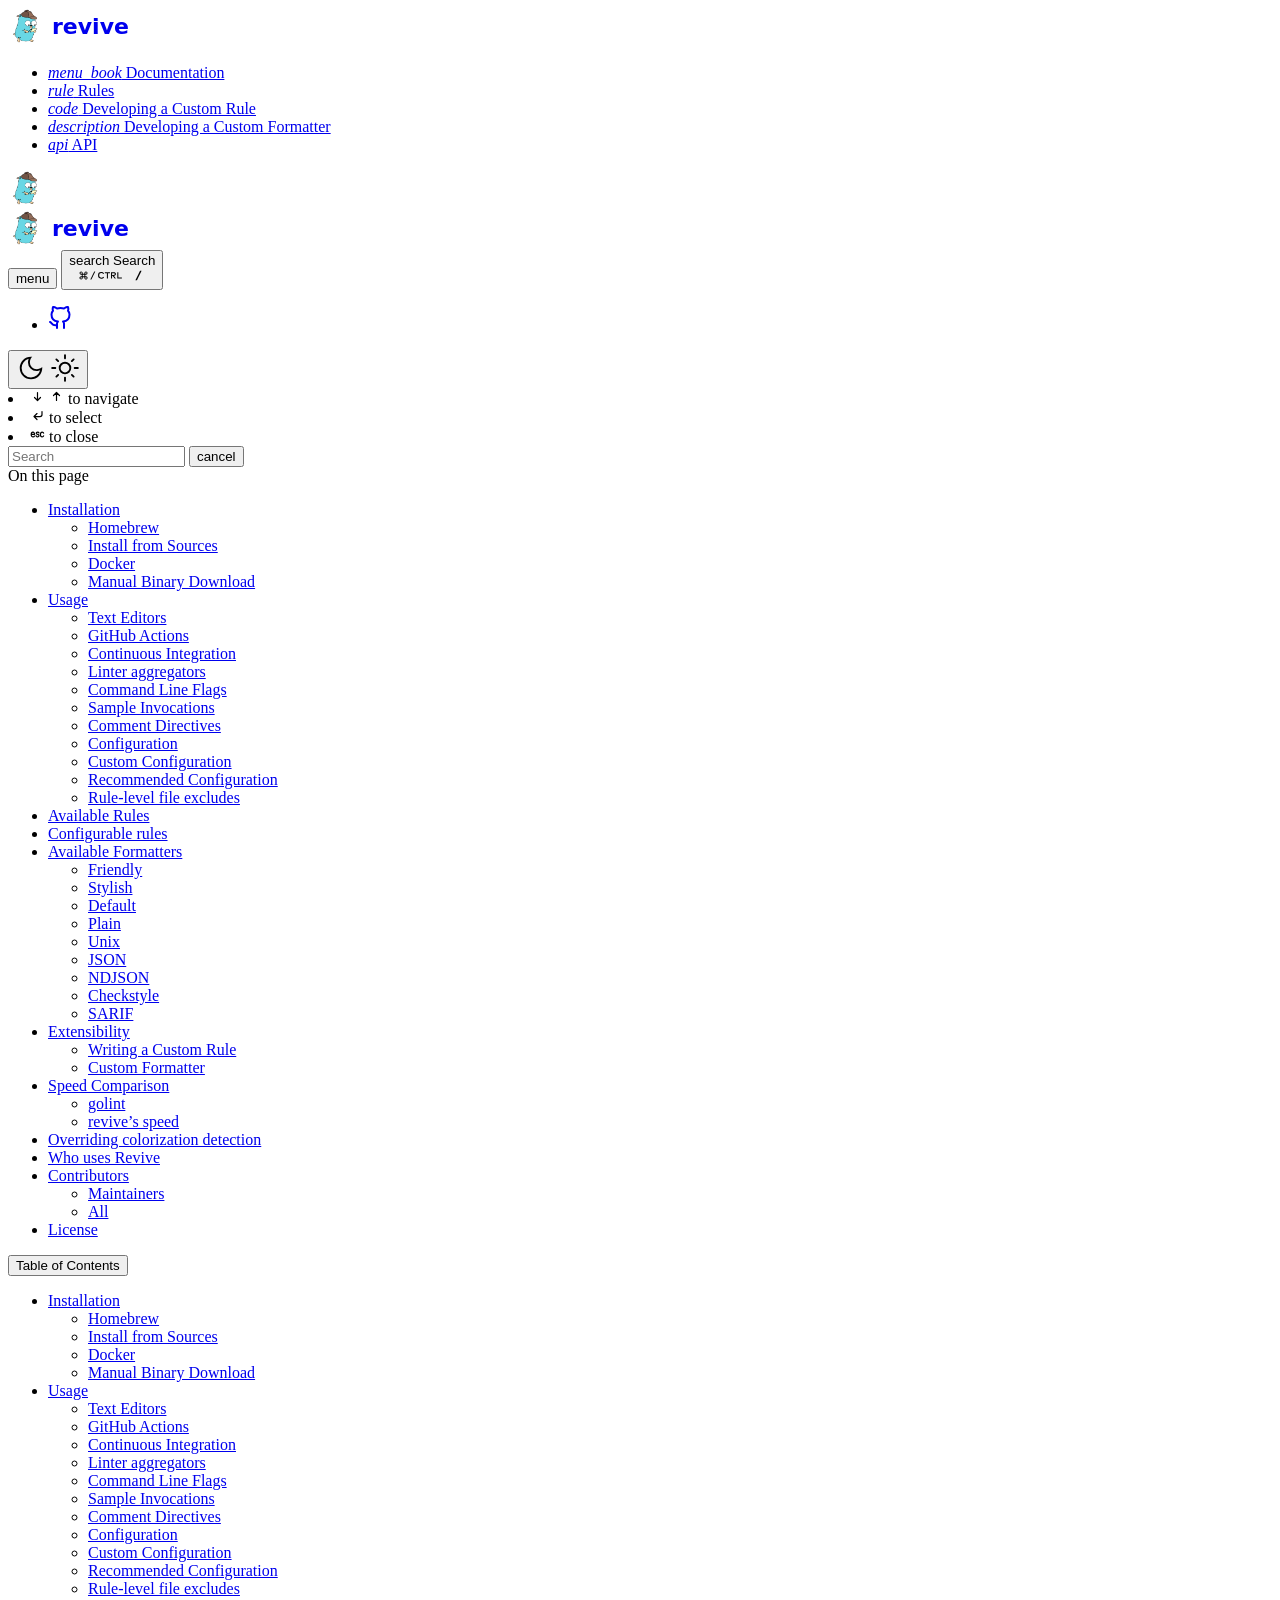
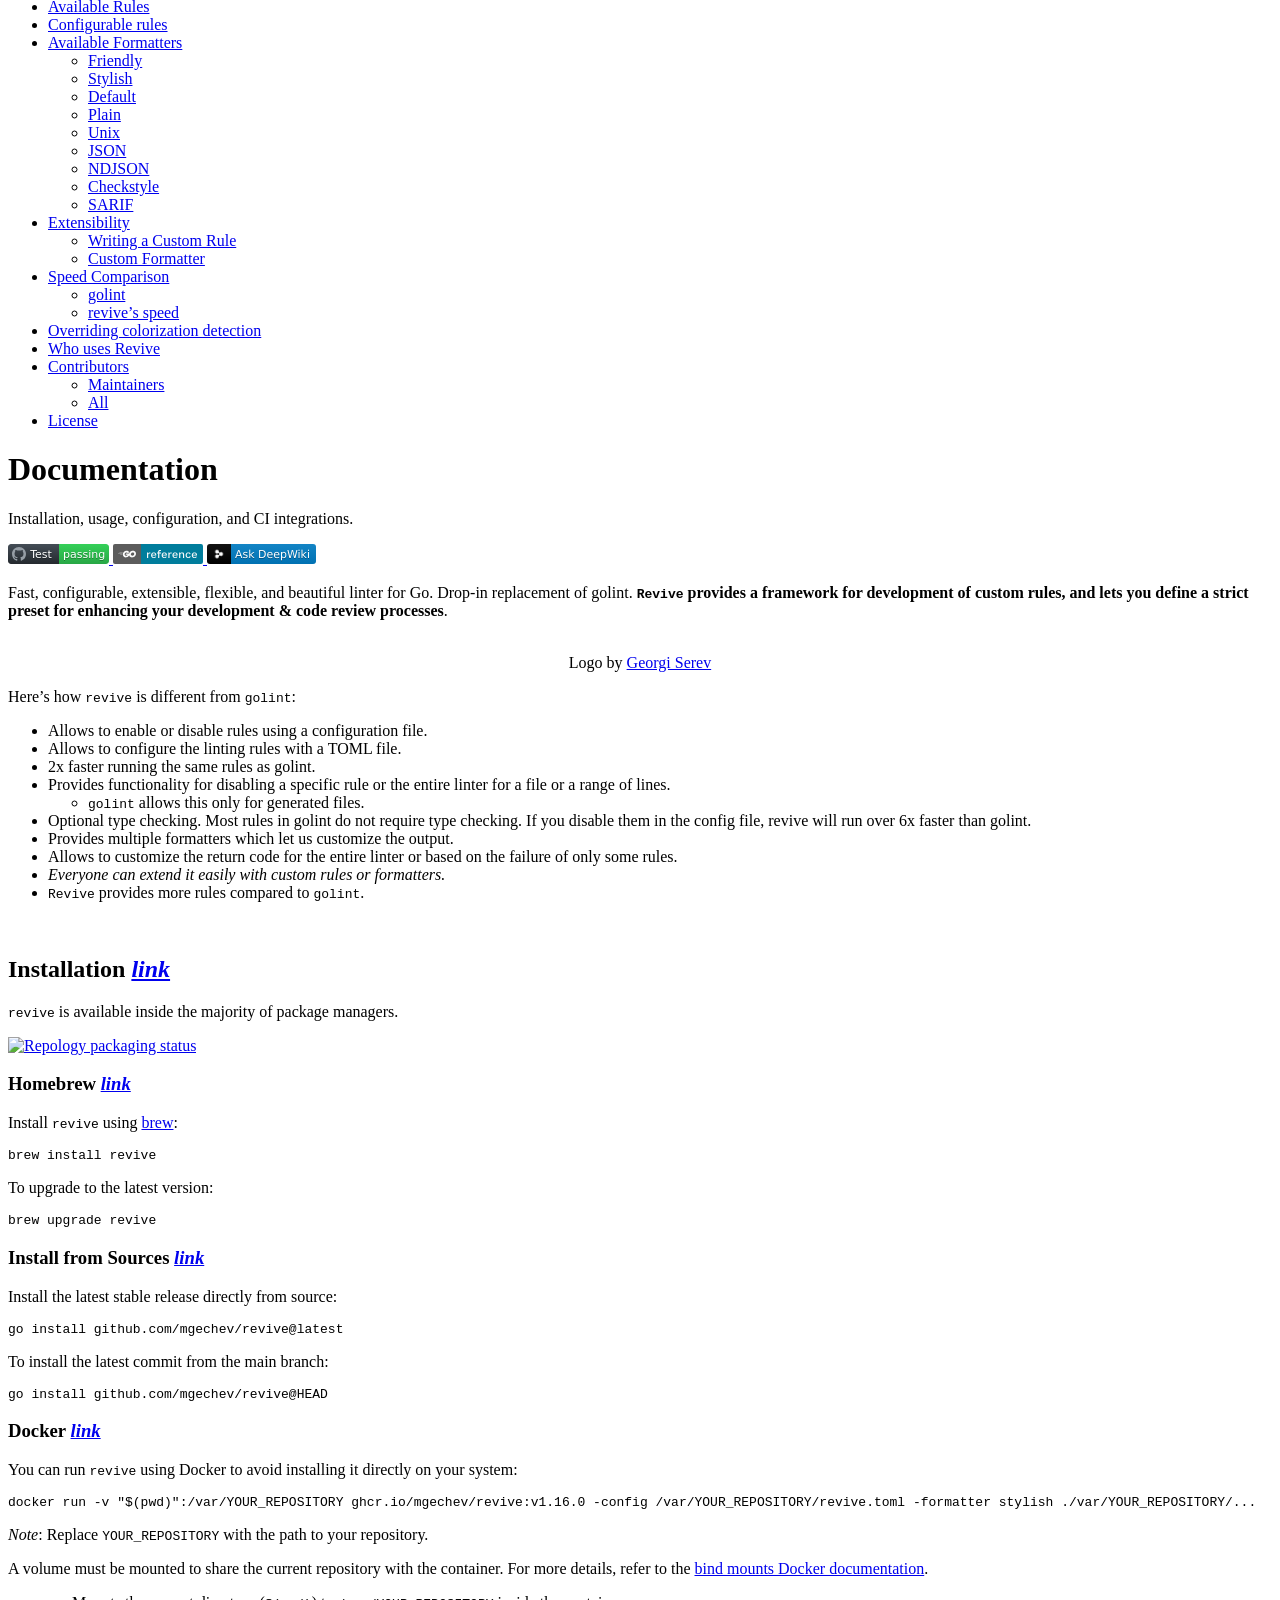
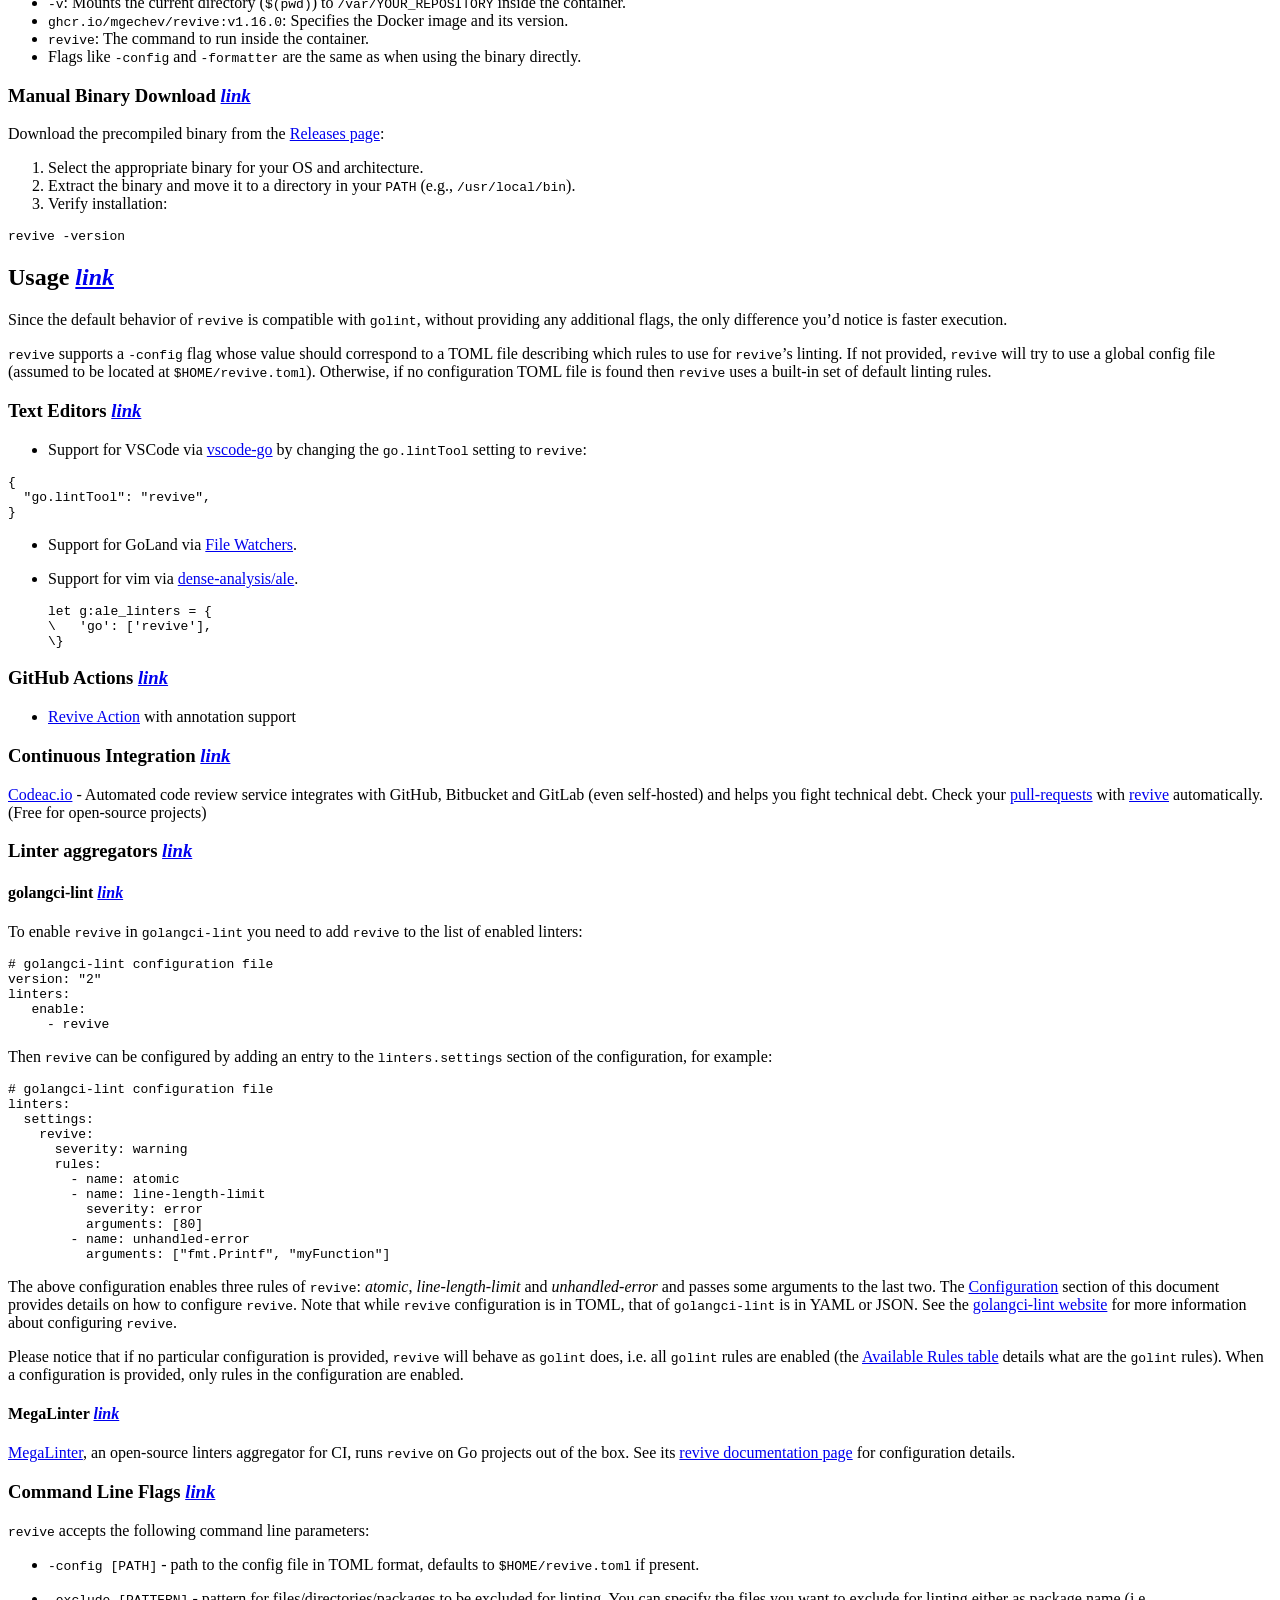
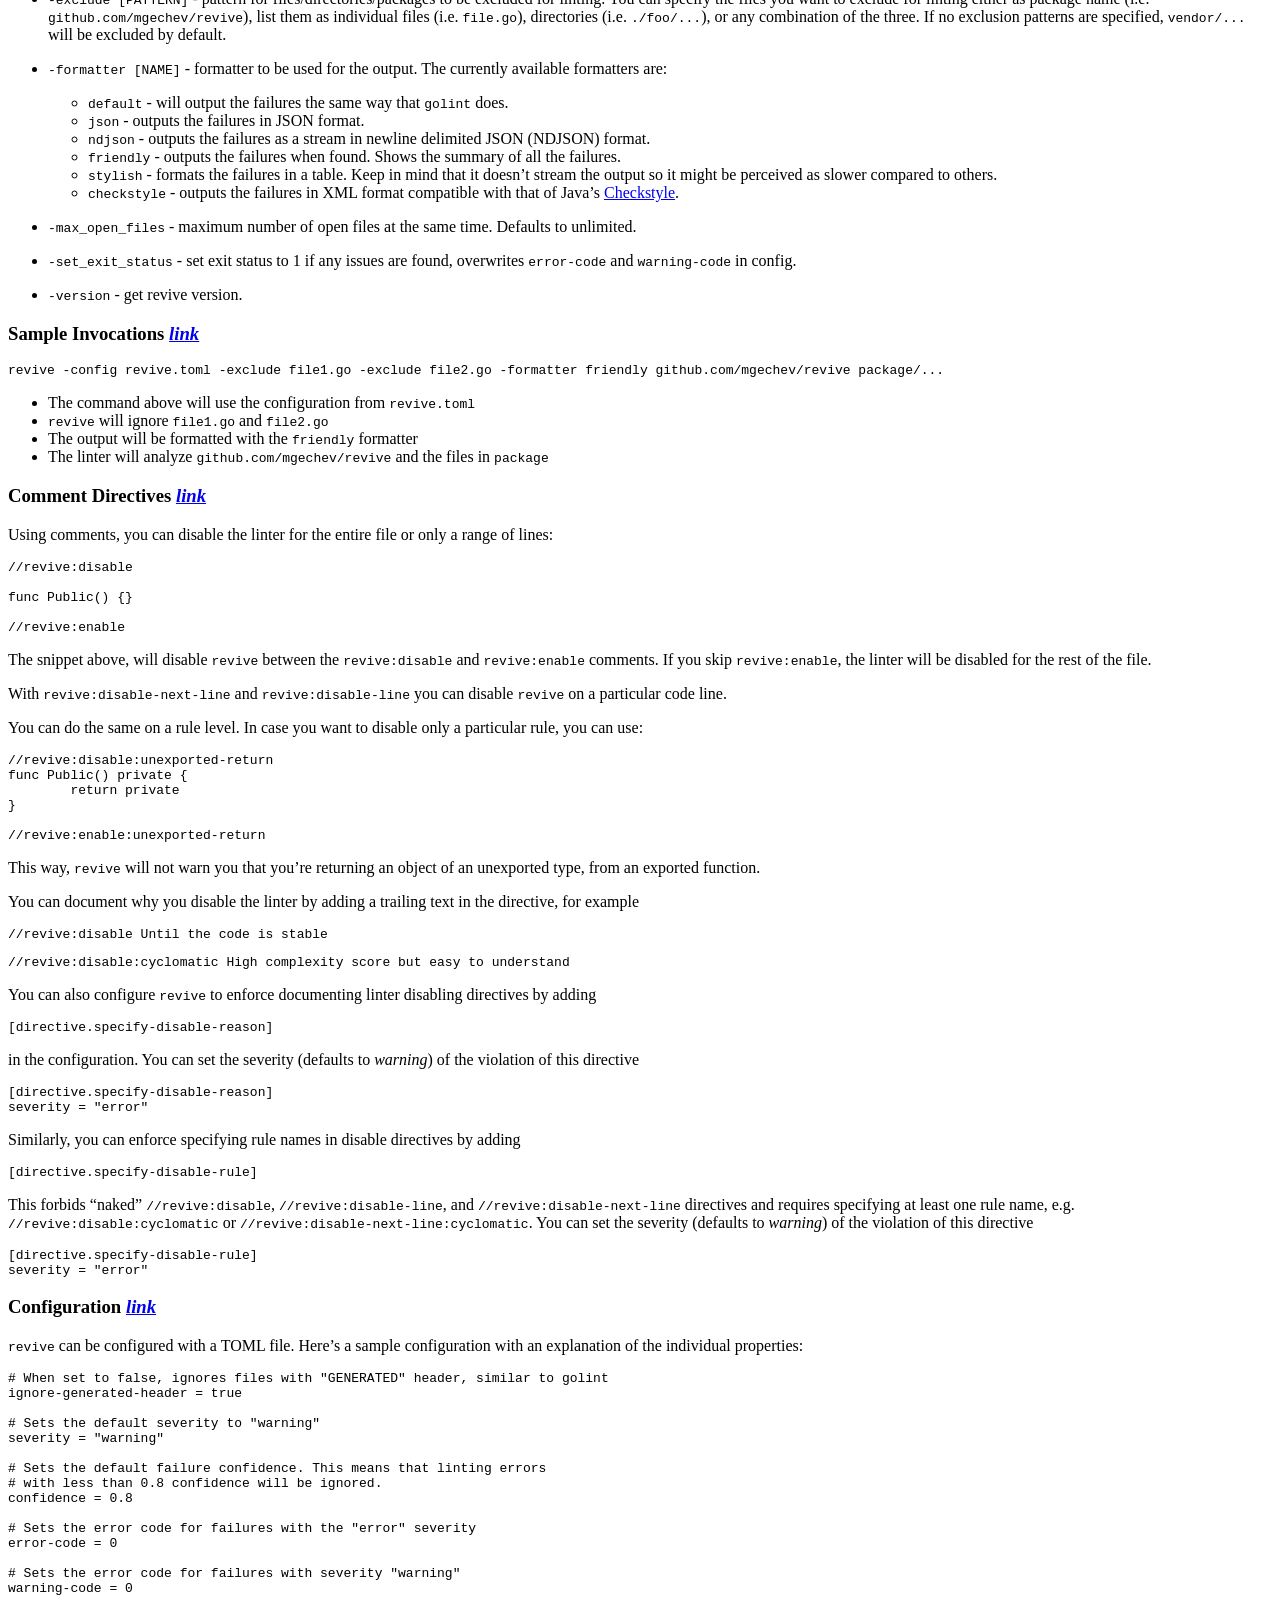
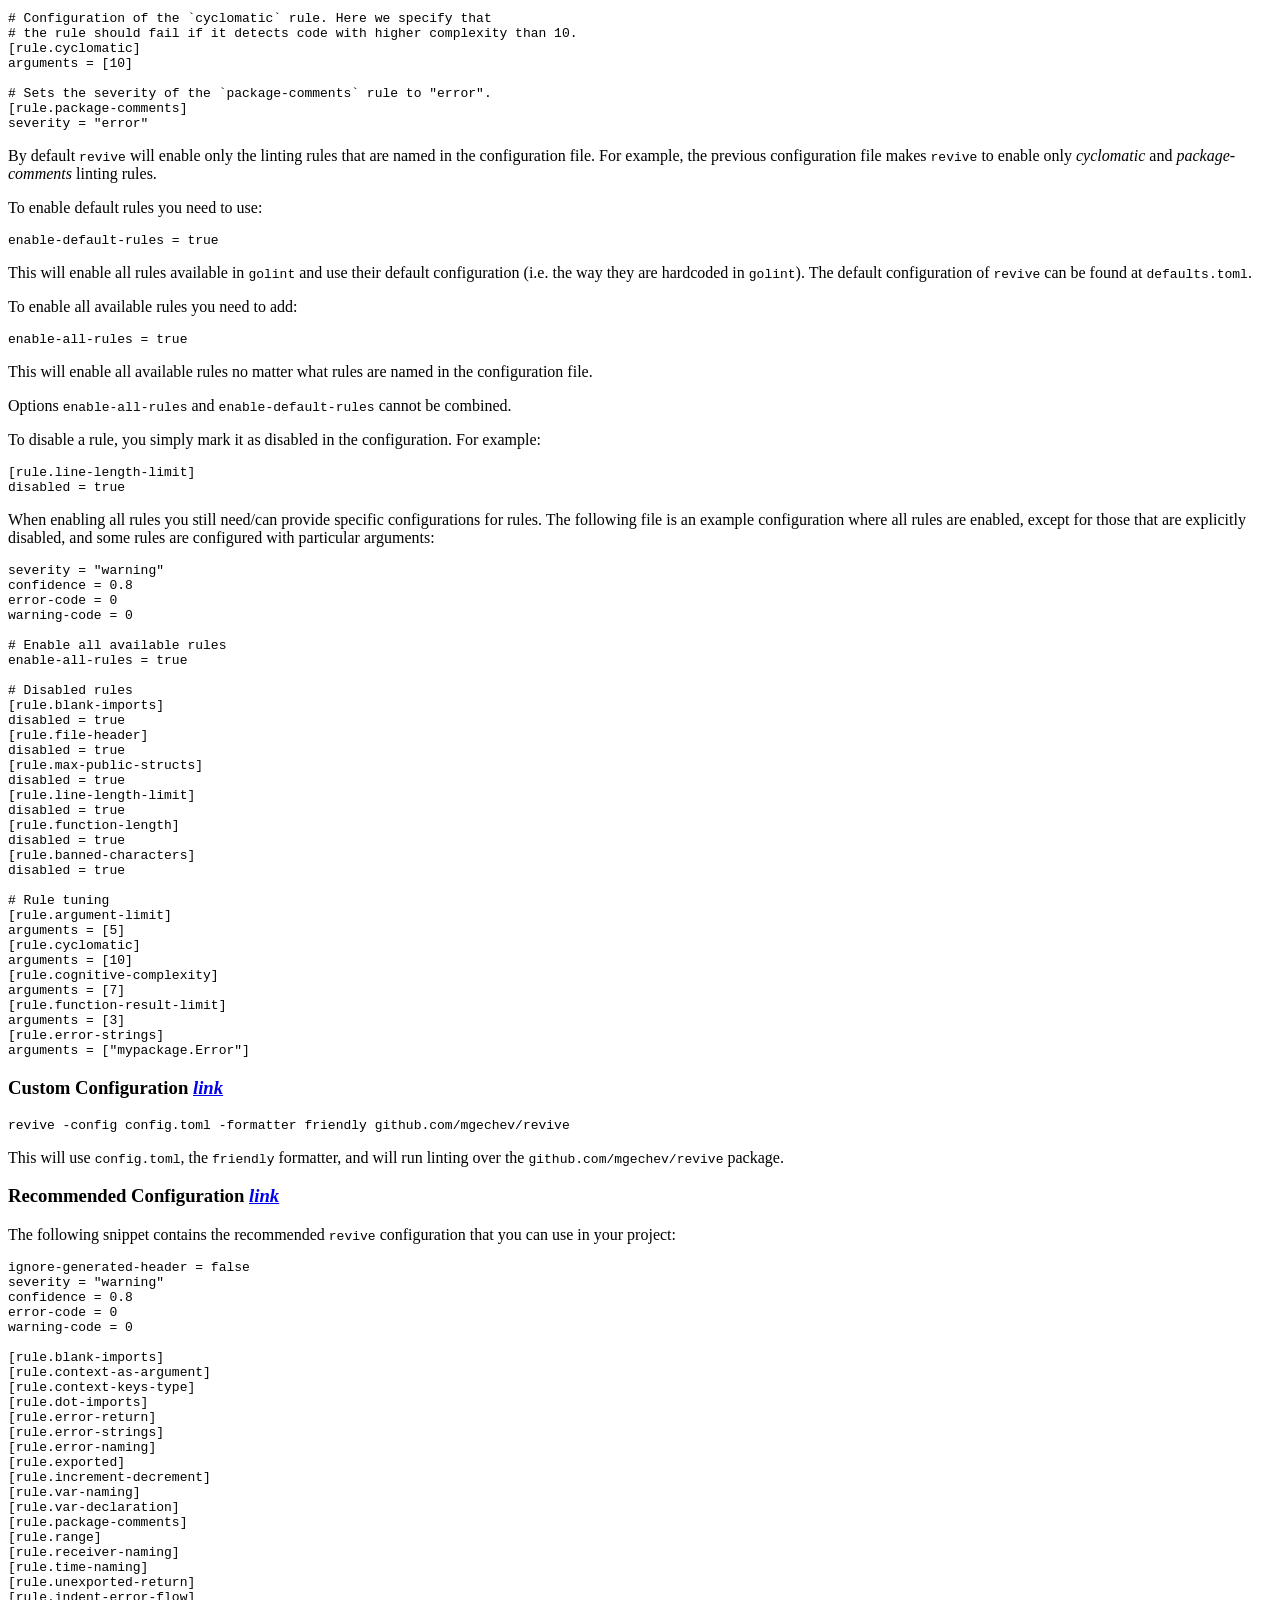
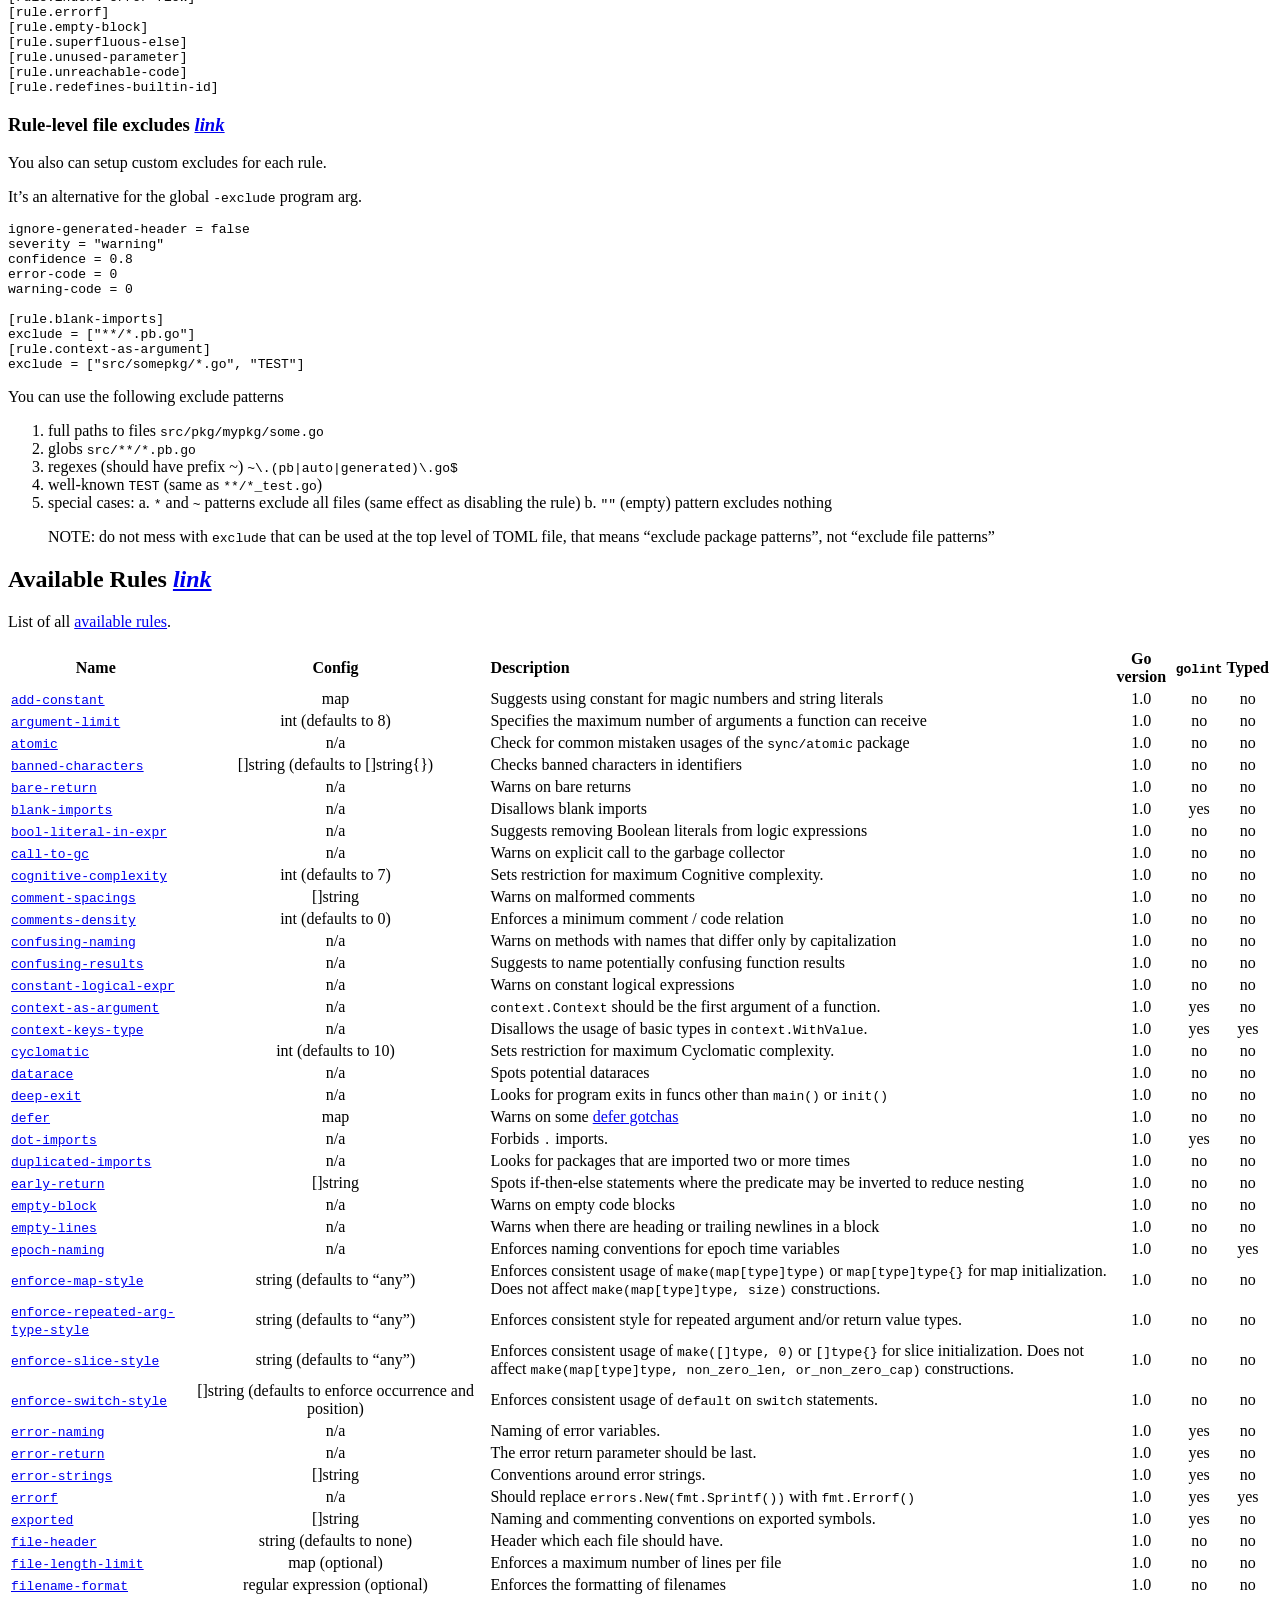
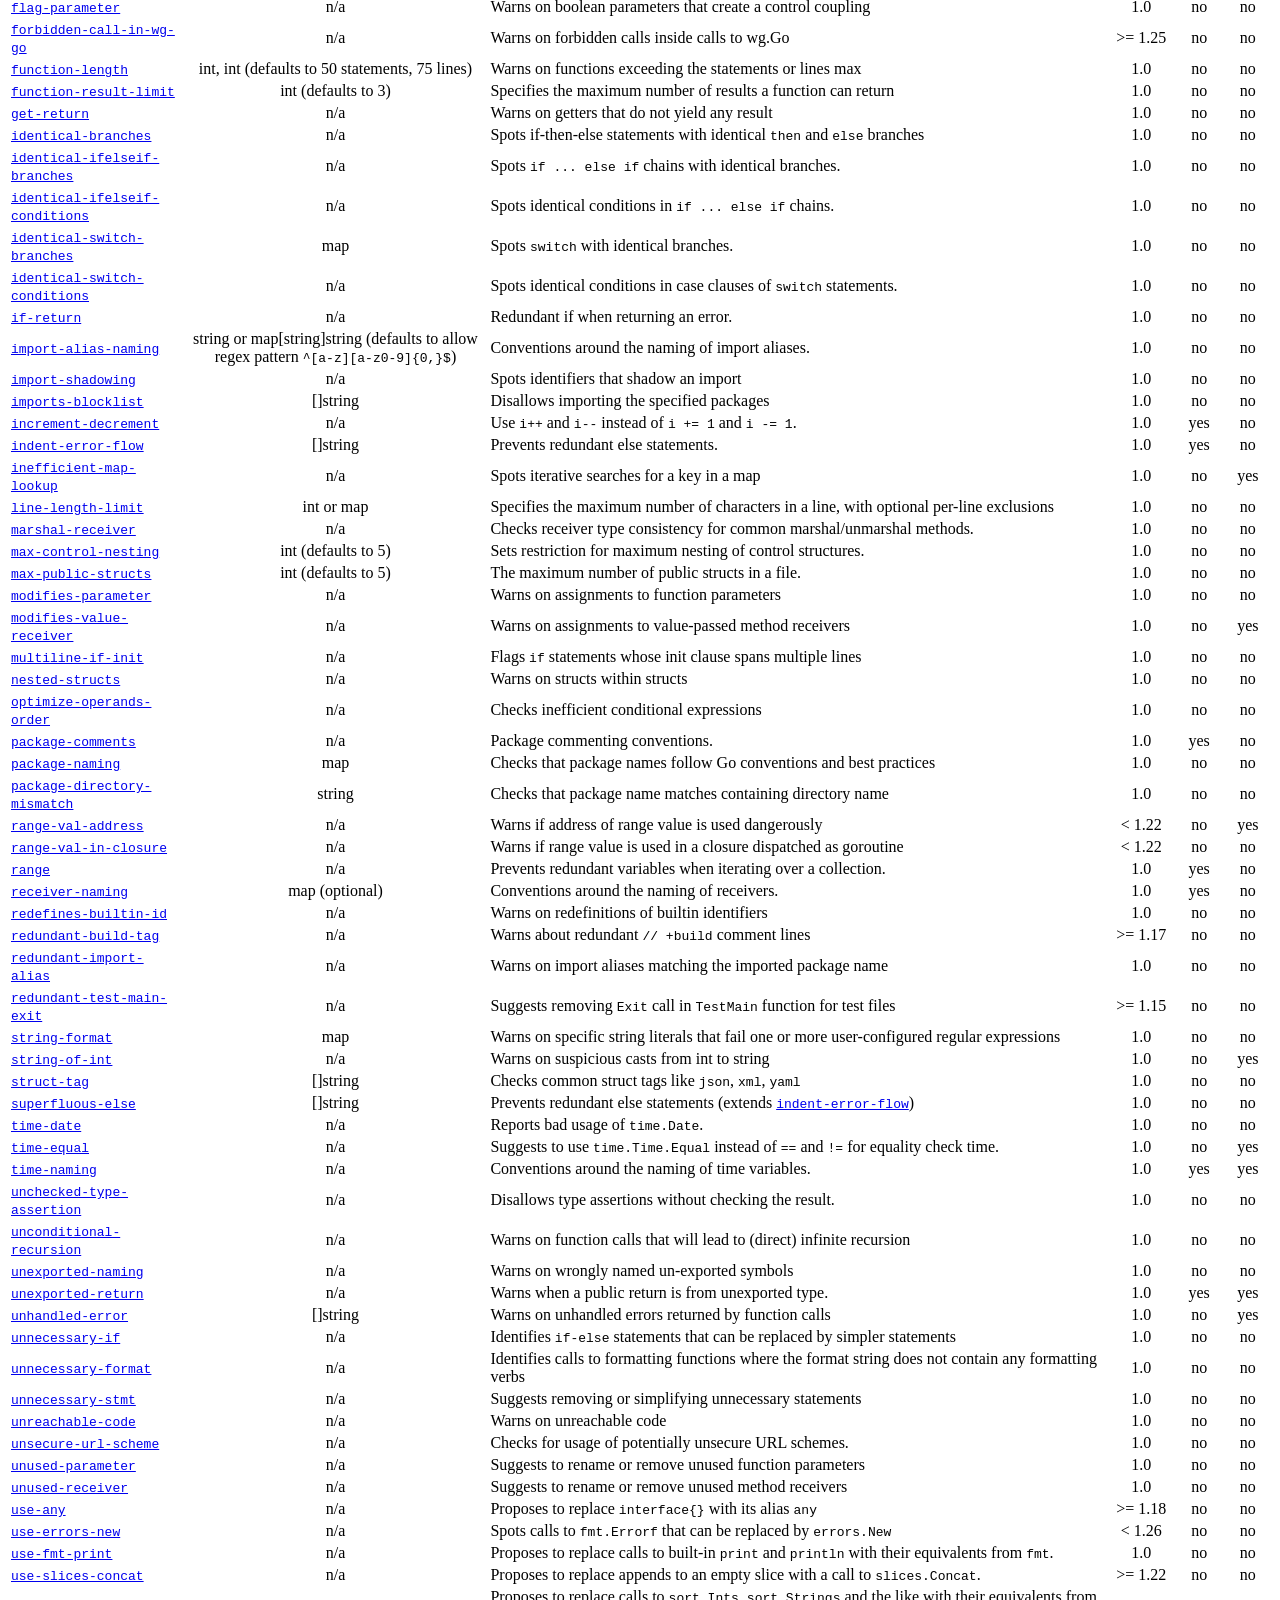
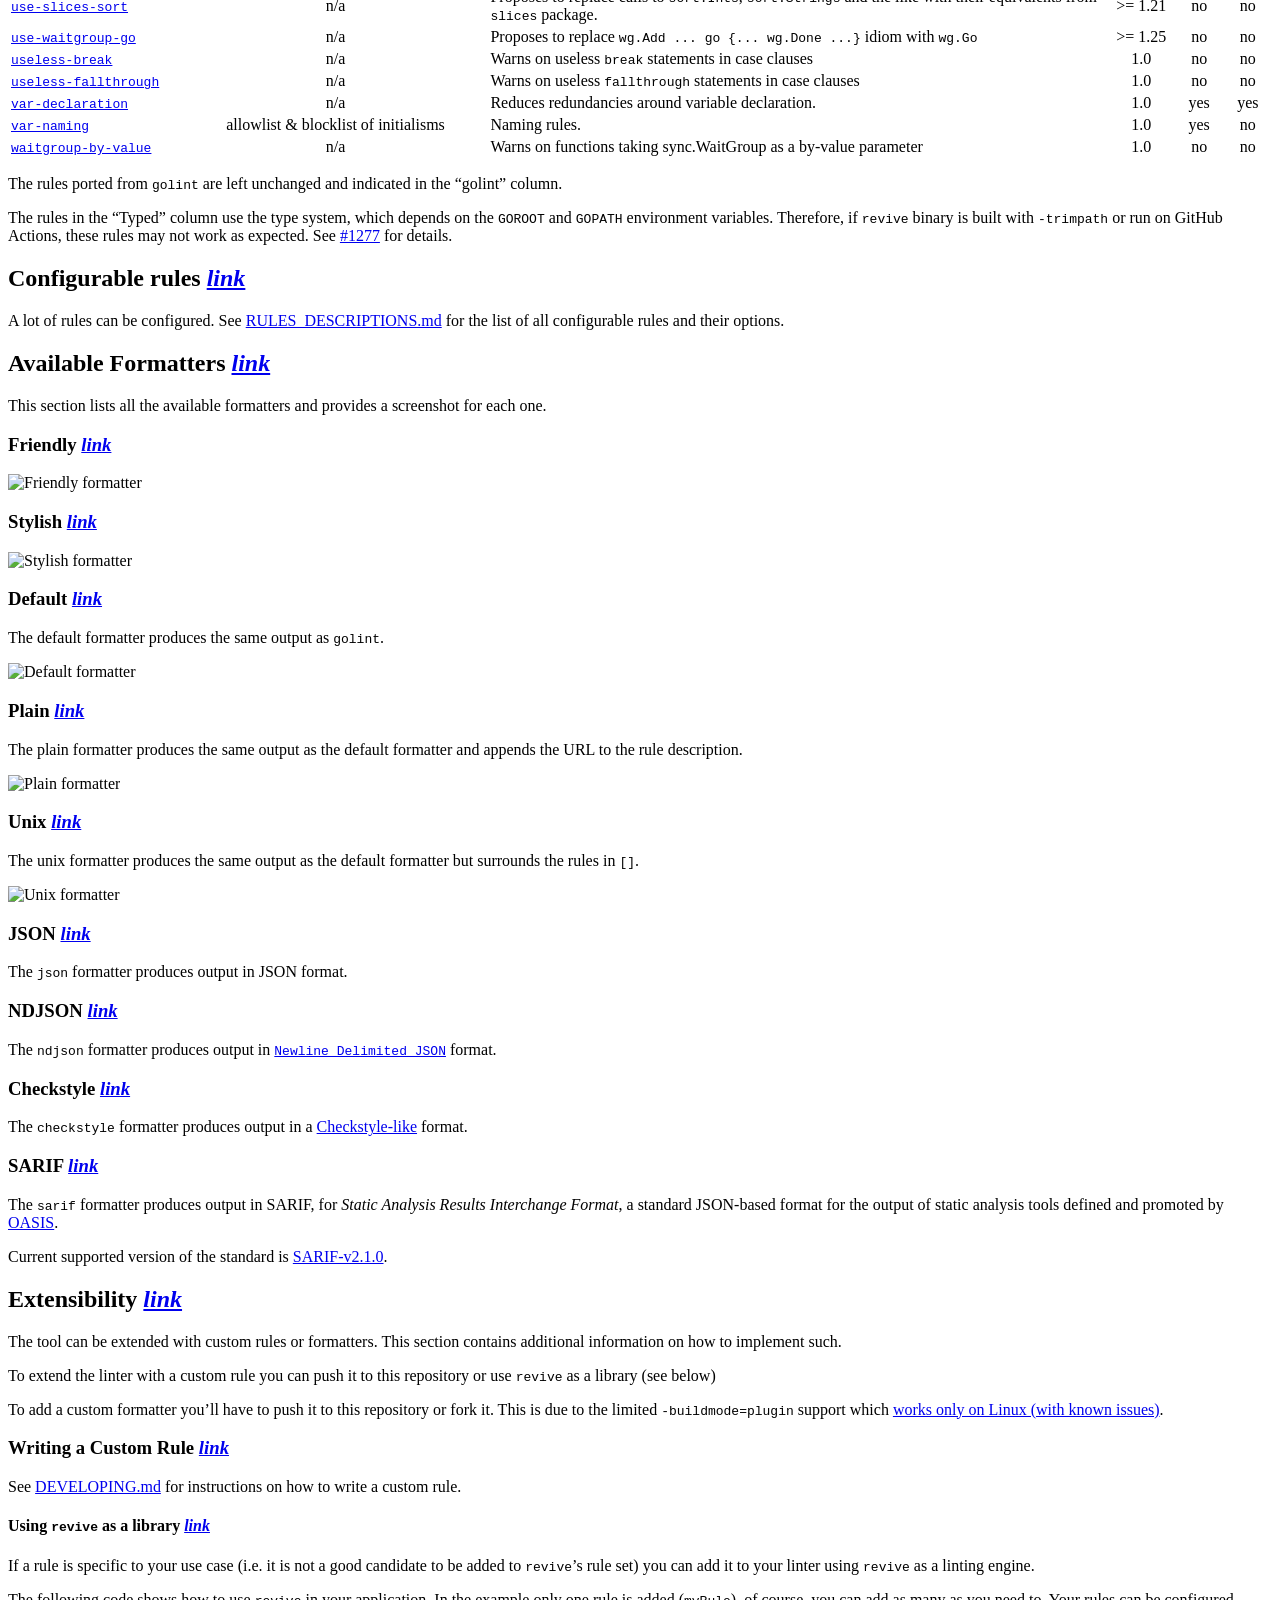
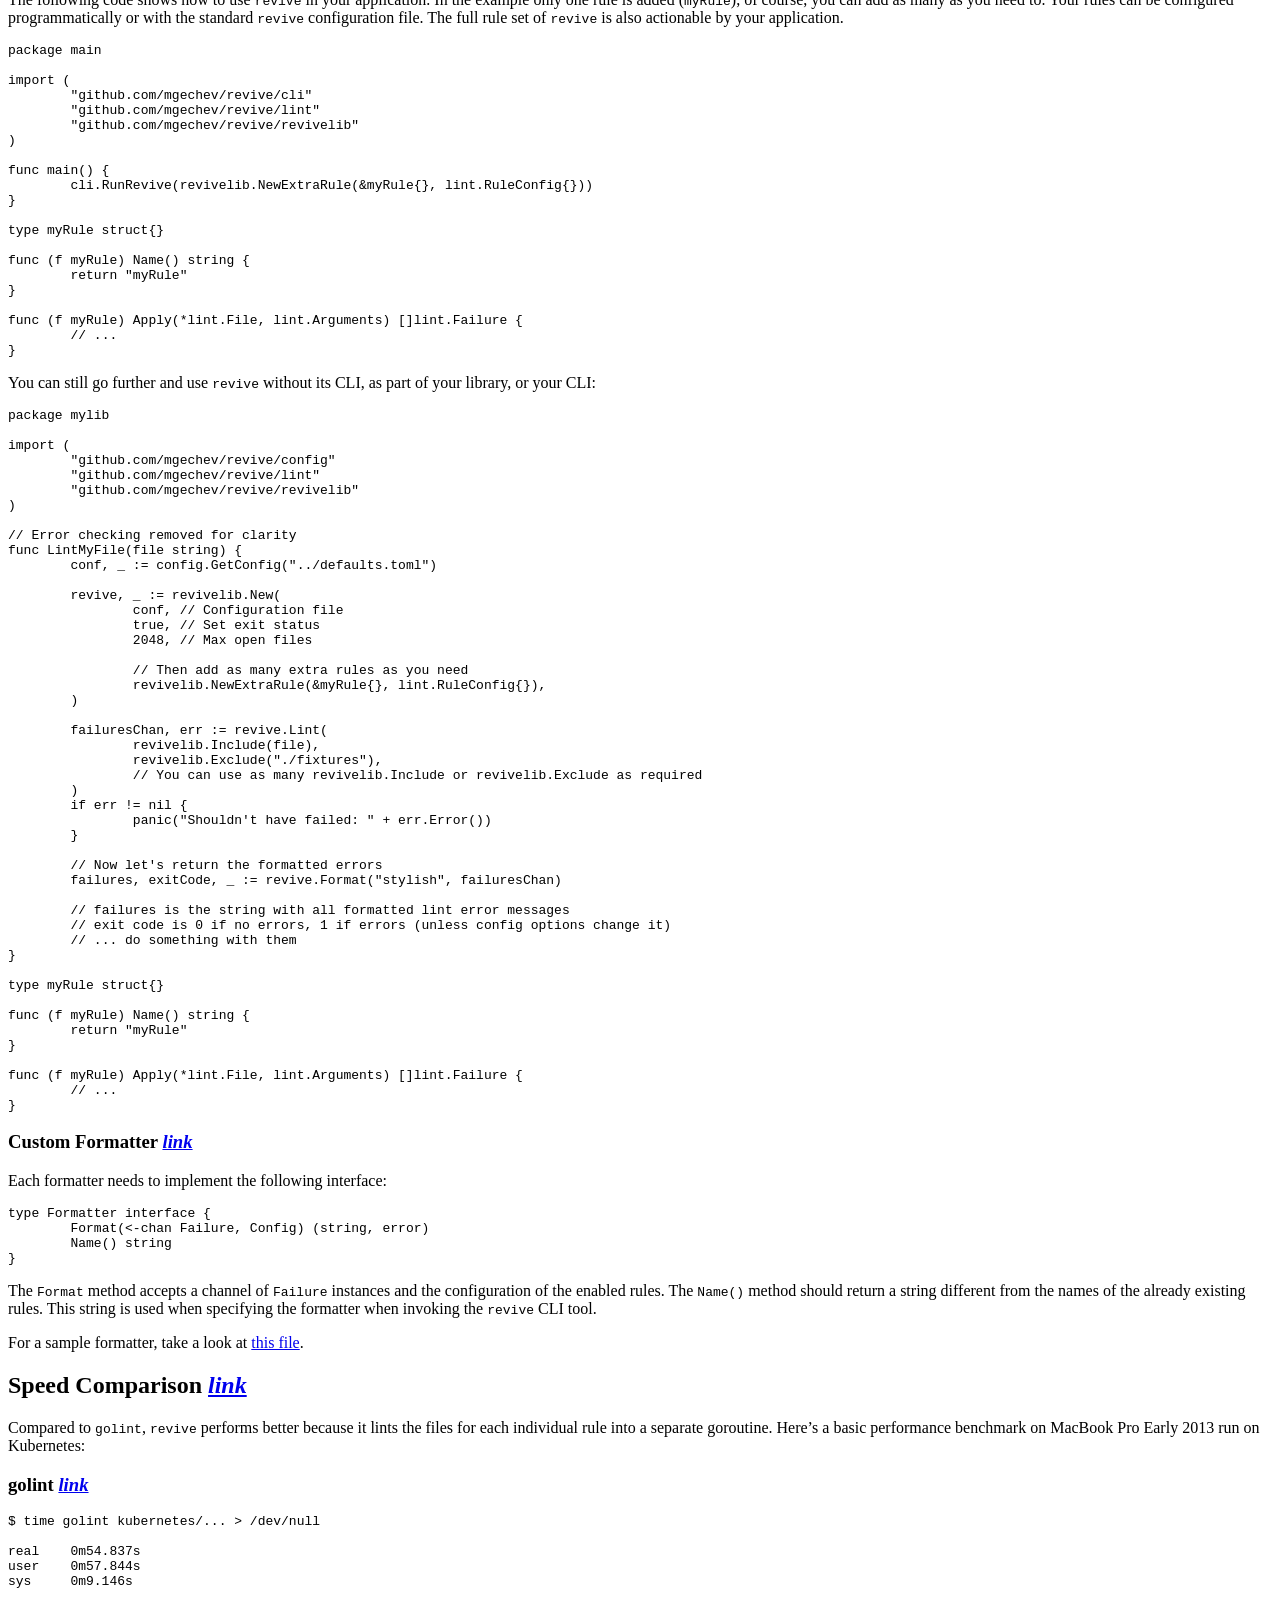
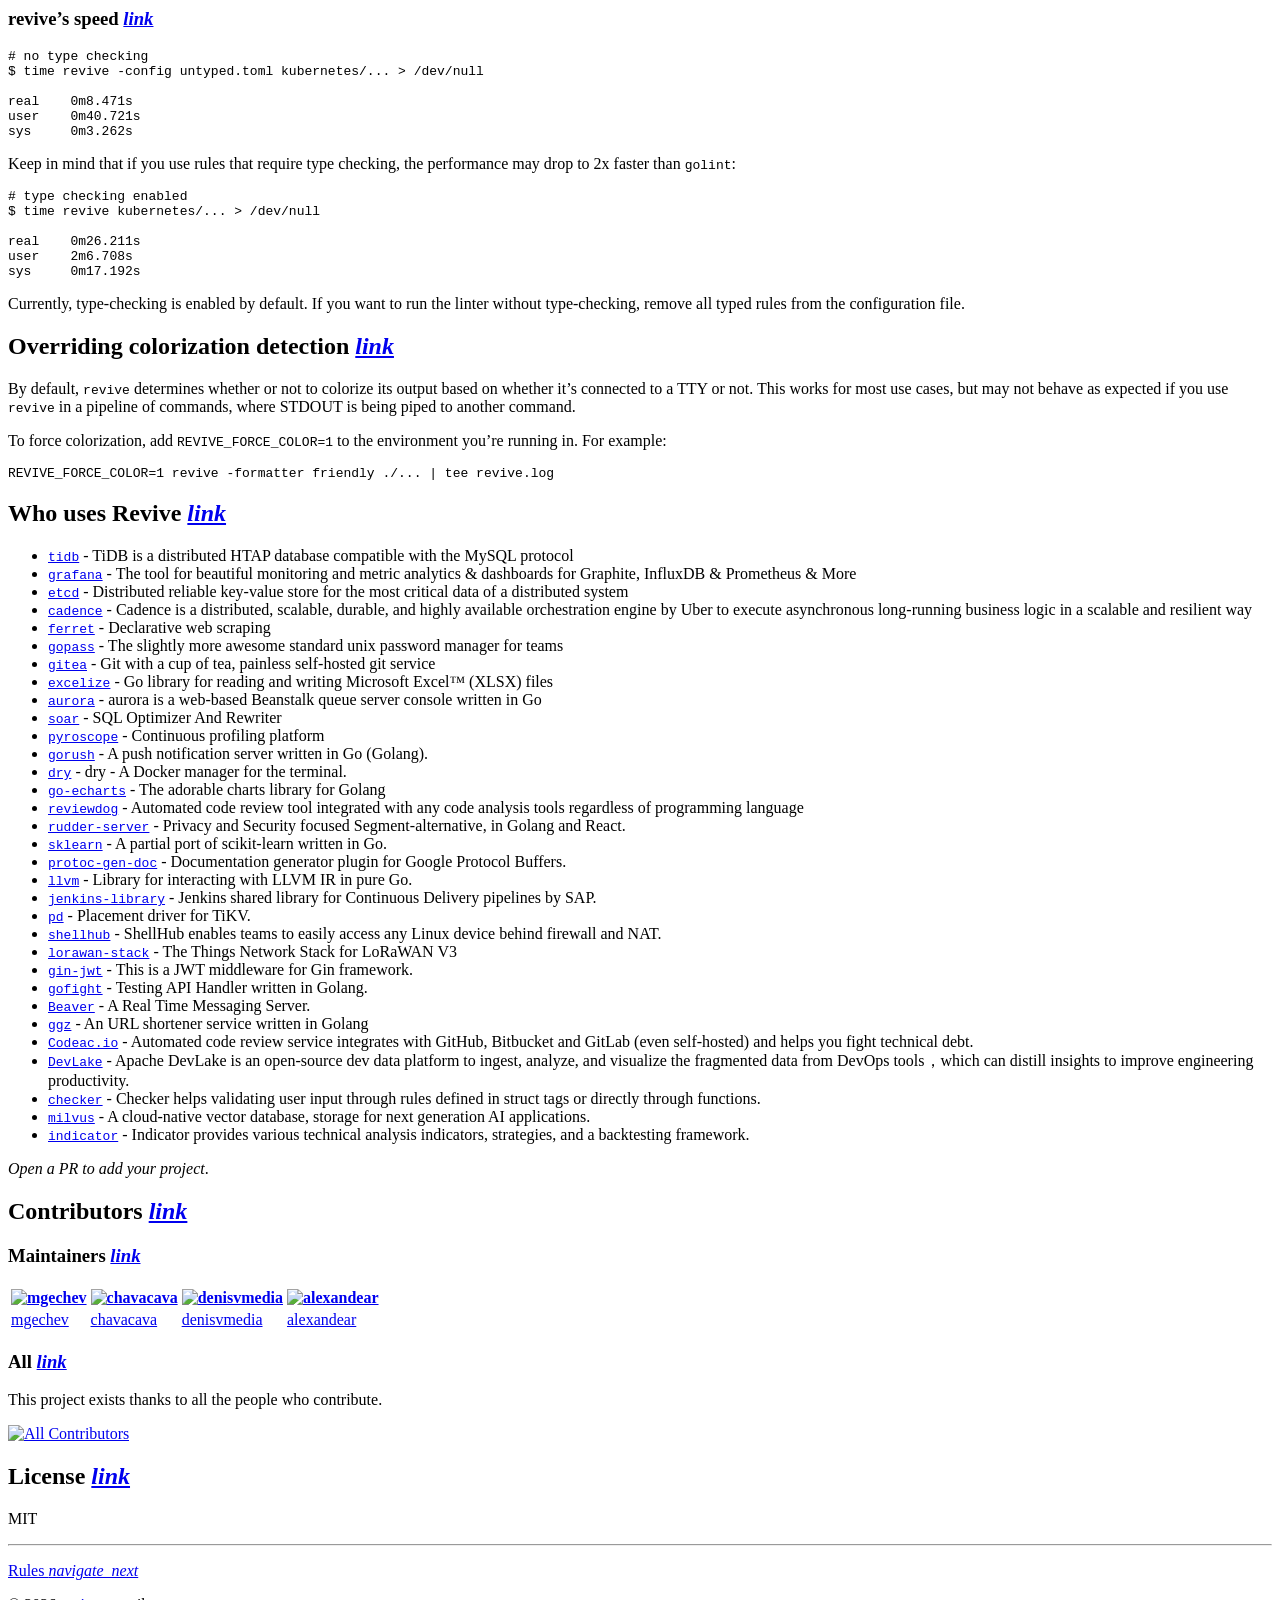
==== commit 4ea48c3d: "docs: update to revive v1.17.0" ====
--- a/docs/docs/index.html
+++ b/docs/docs/index.html
@@ -1,4 +1,4 @@
-<!doctype html><html lang=en-US><head><meta charset=utf-8><title>Documentation | revive</title><meta name=viewport content="width=device-width,initial-scale=1"><meta name=description content="Installation, usage, configuration, and CI integrations."><meta name=keywords content="Documentation,Hugo,Hugo Theme,Bootstrap"><meta name=author content="Colin Wilson - Lotus Labs"><meta name=email content="support@aigis.uk"><meta name=website content="https://lotusdocs.dev"><meta name=Version content="v0.1.0"><link rel=icon href=https://revive.run/favicon.ico sizes=any><link rel=icon type=image/svg+xml href=https://revive.run/favicon.svg><link rel=apple-touch-icon sizes=180x180 href=https://revive.run/apple-touch-icon.png><link rel=icon type=image/png sizes=32x32 href=https://revive.run/favicon-32x32.png><link rel=icon type=image/png sizes=16x16 href=https://revive.run/favicon-16x16.png><link rel=manifest crossorigin=use-credentials href=https://revive.run/site.webmanifest><meta property="og:title" content="Documentation"><meta property="og:description" content="Installation, usage, configuration, and CI integrations."><meta property="og:type" content="article"><meta property="og:url" content="https://revive.run/docs/"><meta property="og:image" content="https://revive.run/opengraph/card-base-2_hu_213002f12908f1b7.png"><meta property="article:section" content="docs"><meta name=twitter:card content="summary_large_image"><meta name=twitter:image content="https://revive.run/opengraph/card-base-2_hu_213002f12908f1b7.png"><meta name=twitter:title content="Documentation"><meta name=twitter:description content="Installation, usage, configuration, and CI integrations."><link rel=alternate type=application/atom+xml title="Atom feed for revive" href=/index.xml><script>(()=>{var t=window.matchMedia&&window.matchMedia("(prefers-color-scheme: dark)").matches,e=localStorage.getItem("theme");t&&e===null&&(localStorage.setItem("theme","dark"),document.documentElement.setAttribute("data-dark-mode","")),t&&e==="dark"&&document.documentElement.setAttribute("data-dark-mode",""),e==="dark"&&document.documentElement.setAttribute("data-dark-mode","")})()</script><script type=text/javascript src=https://revive.run/docs/js/flexsearch.bundle.min.f5159d5a2151ffbb653996ec17eaff7da4e04c286bd879fc41839d36a5586f3f20eaead0b6089de48f9adc669cdee771.js integrity=sha384-9RWdWiFR/7tlOZbsF+r/faTgTChr2Hn8QYOdNqVYbz8g6urQtgid5I+a3Gac3udx crossorigin=anonymous></script><link rel=stylesheet href=/docs/scss/style.min.28abf9f547bb312f5032d1486bc8a00b65ed6626be3c65a8dbe898334c7681be9c3c8c4971db167cf9dfdfa1a7394c31.css integrity=sha384-KKv59Ue7MS9QMtFIa8igC2XtZia+PGWo2+iYM0x2gb6cPIxJcdsWfPnf36GnOUwx crossorigin=anonymous></head><body><div class=content><div class="page-wrapper toggled"><nav id=sidebar class=sidebar-wrapper><div class=sidebar-brand><a href=/ aria-label=HomePage alt=HomePage><svg xmlns:xlink="http://www.w3.org/1999/xlink" width="120" height="36" viewBox="0 0 120 36" role="img" aria-label="revive"><image href="[data-uri]" x="0" y="0" width="36" height="36"/><text x="44" y="26" font-family="system-ui, -apple-system, 'Segoe UI', Roboto, sans-serif" font-size="22" font-weight="700" fill="currentColor">revive</text></svg></a></div><div class=sidebar-content style="height:calc(100% - 131px)"><ul class=sidebar-menu><li class=current><a class=sidebar-root-link href=https://revive.run/docs/><i class="material-icons me-2">menu_book</i>
+<!doctype html><html lang=en-US><head><meta charset=utf-8><title>Documentation | revive</title><meta name=viewport content="width=device-width,initial-scale=1"><meta name=description content="Installation, usage, configuration, and CI integrations."><link rel=icon href=https://revive.run/favicon.ico sizes=any><link rel=icon type=image/svg+xml href=https://revive.run/favicon.svg><link rel=apple-touch-icon sizes=180x180 href=https://revive.run/apple-touch-icon.png><link rel=icon type=image/png sizes=32x32 href=https://revive.run/favicon-32x32.png><link rel=icon type=image/png sizes=16x16 href=https://revive.run/favicon-16x16.png><link rel=manifest crossorigin=use-credentials href=https://revive.run/site.webmanifest><meta property="og:title" content="Documentation"><meta property="og:description" content="Installation, usage, configuration, and CI integrations."><meta property="og:type" content="article"><meta property="og:url" content="https://revive.run/docs/"><meta property="og:image" content="https://revive.run/opengraph/card-base-2_hu_96ae124a8be8a6ec.png"><meta property="article:section" content="docs"><meta name=twitter:card content="summary_large_image"><meta name=twitter:image content="https://revive.run/opengraph/card-base-2_hu_96ae124a8be8a6ec.png"><meta name=twitter:title content="Documentation"><meta name=twitter:description content="Installation, usage, configuration, and CI integrations."><link rel=alternate type=application/atom+xml title="Atom feed for revive" href=/index.xml><script>(()=>{var t=window.matchMedia&&window.matchMedia("(prefers-color-scheme: dark)").matches,e=localStorage.getItem("theme");t&&e===null&&(localStorage.setItem("theme","dark"),document.documentElement.setAttribute("data-dark-mode","")),t&&e==="dark"&&document.documentElement.setAttribute("data-dark-mode",""),e==="dark"&&document.documentElement.setAttribute("data-dark-mode","")})()</script><script type=text/javascript src=https://revive.run/docs/js/flexsearch.bundle.min.f5159d5a2151ffbb653996ec17eaff7da4e04c286bd879fc41839d36a5586f3f20eaead0b6089de48f9adc669cdee771.js integrity=sha384-9RWdWiFR/7tlOZbsF+r/faTgTChr2Hn8QYOdNqVYbz8g6urQtgid5I+a3Gac3udx crossorigin=anonymous></script><link rel=stylesheet href=/docs/scss/style.min.28abf9f547bb312f5032d1486bc8a00b65ed6626be3c65a8dbe898334c7681be9c3c8c4971db167cf9dfdfa1a7394c31.css integrity=sha384-KKv59Ue7MS9QMtFIa8igC2XtZia+PGWo2+iYM0x2gb6cPIxJcdsWfPnf36GnOUwx crossorigin=anonymous></head><body><div class=content><div class="page-wrapper toggled"><nav id=sidebar class=sidebar-wrapper><div class=sidebar-brand><a href=/ aria-label=HomePage alt=HomePage><svg xmlns:xlink="http://www.w3.org/1999/xlink" width="120" height="36" viewBox="0 0 120 36" role="img" aria-label="revive"><image href="[data-uri]" x="0" y="0" width="36" height="36"/><text x="44" y="26" font-family="system-ui, -apple-system, 'Segoe UI', Roboto, sans-serif" font-size="22" font-weight="700" fill="currentColor">revive</text></svg></a></div><div class=sidebar-content style="height:calc(100% - 131px)"><ul class=sidebar-menu><li class=current><a class=sidebar-root-link href=https://revive.run/docs/><i class="material-icons me-2">menu_book</i>
 Documentation</a></li><li><a class=sidebar-root-link href=https://revive.run/r/><i class="material-icons me-2">rule</i>
 Rules</a></li><li><a class=sidebar-root-link href=https://revive.run/docs/rule/><i class="material-icons me-2">code</i>
 Developing a Custom Rule</a></li><li><a class=sidebar-root-link href=https://revive.run/docs/formatter/><i class="material-icons me-2">description</i>
@@ -27,9 +27,9 @@
 </code></pre><p>To upgrade to the latest version:</p><pre><code class=language-bash>brew upgrade revive
 </code></pre><h3 id=install-from-sources>Install from Sources <a href=#install-from-sources class=anchor aria-hidden=true><i class="material-icons align-middle">link</i></a></h3><p>Install the latest stable release directly from source:</p><pre><code class=language-bash>go install github.com/mgechev/revive@latest
 </code></pre><p>To install the latest commit from the main branch:</p><pre><code class=language-bash>go install github.com/mgechev/revive@HEAD
-</code></pre><h3 id=docker>Docker <a href=#docker class=anchor aria-hidden=true><i class="material-icons align-middle">link</i></a></h3><p>You can run <code>revive</code> using Docker to avoid installing it directly on your system:</p><pre><code class=language-bash>docker run -v &quot;$(pwd)&quot;:/var/YOUR_REPOSITORY ghcr.io/mgechev/revive:v1.15.0 -config /var/YOUR_REPOSITORY/revive.toml -formatter stylish ./var/YOUR_REPOSITORY/...
+</code></pre><h3 id=docker>Docker <a href=#docker class=anchor aria-hidden=true><i class="material-icons align-middle">link</i></a></h3><p>You can run <code>revive</code> using Docker to avoid installing it directly on your system:</p><pre><code class=language-bash>docker run -v &quot;$(pwd)&quot;:/var/YOUR_REPOSITORY ghcr.io/mgechev/revive:v1.16.0 -config /var/YOUR_REPOSITORY/revive.toml -formatter stylish ./var/YOUR_REPOSITORY/...
 </code></pre><p><em>Note</em>: Replace <code>YOUR_REPOSITORY</code> with the path to your repository.</p><p>A volume must be mounted to share the current repository with the container.
-For more details, refer to the <a href=https://docs.docker.com/storage/bind-mounts/ rel=external>bind mounts Docker documentation</a>.</p><ul><li><code>-v</code>: Mounts the current directory (<code>$(pwd)</code>) to <code>/var/YOUR_REPOSITORY</code> inside the container.</li><li><code>ghcr.io/mgechev/revive:v1.15.0</code>: Specifies the Docker image and its version.</li><li><code>revive</code>: The command to run inside the container.</li><li>Flags like <code>-config</code> and <code>-formatter</code> are the same as when using the binary directly.</li></ul><h3 id=manual-binary-download>Manual Binary Download <a href=#manual-binary-download class=anchor aria-hidden=true><i class="material-icons align-middle">link</i></a></h3><p>Download the precompiled binary from the <a href=https://github.com/mgechev/revive/releases rel=external>Releases page</a>:</p><ol><li>Select the appropriate binary for your OS and architecture.</li><li>Extract the binary and move it to a directory in your <code>PATH</code> (e.g., <code>/usr/local/bin</code>).</li><li>Verify installation:</li></ol><pre><code class=language-bash>revive -version
+For more details, refer to the <a href=https://docs.docker.com/storage/bind-mounts/ rel=external>bind mounts Docker documentation</a>.</p><ul><li><code>-v</code>: Mounts the current directory (<code>$(pwd)</code>) to <code>/var/YOUR_REPOSITORY</code> inside the container.</li><li><code>ghcr.io/mgechev/revive:v1.16.0</code>: Specifies the Docker image and its version.</li><li><code>revive</code>: The command to run inside the container.</li><li>Flags like <code>-config</code> and <code>-formatter</code> are the same as when using the binary directly.</li></ul><h3 id=manual-binary-download>Manual Binary Download <a href=#manual-binary-download class=anchor aria-hidden=true><i class="material-icons align-middle">link</i></a></h3><p>Download the precompiled binary from the <a href=https://github.com/mgechev/revive/releases rel=external>Releases page</a>:</p><ol><li>Select the appropriate binary for your OS and architecture.</li><li>Extract the binary and move it to a directory in your <code>PATH</code> (e.g., <code>/usr/local/bin</code>).</li><li>Verify installation:</li></ol><pre><code class=language-bash>revive -version
 </code></pre><h2 id=usage>Usage <a href=#usage class=anchor aria-hidden=true><i class="material-icons align-middle">link</i></a></h2><p>Since the default behavior of <code>revive</code> is compatible with <code>golint</code>, without providing any additional flags,
 the only difference you&rsquo;d notice is faster execution.</p><p><code>revive</code> supports a <code>-config</code> flag whose value should correspond to a TOML file describing which rules to use for <code>revive</code>&rsquo;s linting.
 If not provided, <code>revive</code> will try to use a global config file (assumed to be located at <code>$HOME/revive.toml</code>).
@@ -200,7 +200,7 @@
 exclude = [&quot;src/somepkg/*.go&quot;, &quot;TEST&quot;]
 </code></pre><p>You can use the following exclude patterns</p><ol><li>full paths to files <code>src/pkg/mypkg/some.go</code></li><li>globs <code>src/**/*.pb.go</code></li><li>regexes (should have prefix ~) <code>~\.(pb|auto|generated)\.go$</code></li><li>well-known <code>TEST</code> (same as <code>**/*_test.go</code>)</li><li>special cases:
 a. <code>*</code> and <code>~</code> patterns exclude all files (same effect as disabling the rule)
-b. <code>""</code> (empty) pattern excludes nothing</li></ol><blockquote><p>NOTE: do not mess with <code>exclude</code> that can be used at the top level of TOML file, that means &ldquo;exclude package patterns&rdquo;, not &ldquo;exclude file patterns&rdquo;</p></blockquote><h2 id=available-rules>Available Rules <a href=#available-rules class=anchor aria-hidden=true><i class="material-icons align-middle">link</i></a></h2><p>List of all <a href=/r/>available rules</a>.</p><table><thead><tr><th>Name</th><th style=text-align:center>Config</th><th style=text-align:left>Description</th><th style=text-align:center>Go version</th><th style=text-align:center><code>golint</code></th><th style=text-align:center>Typed</th></tr></thead><tbody><tr><td><a href=/r/#add-constant><code>add-constant</code></a></td><td style=text-align:center>map</td><td style=text-align:left>Suggests using constant for magic numbers and string literals</td><td style=text-align:center>1.0</td><td style=text-align:center>no</td><td style=text-align:center>no</td></tr><tr><td><a href=/r/#argument-limit><code>argument-limit</code></a></td><td style=text-align:center>int (defaults to 8)</td><td style=text-align:left>Specifies the maximum number of arguments a function can receive</td><td style=text-align:center>1.0</td><td style=text-align:center>no</td><td style=text-align:center>no</td></tr><tr><td><a href=/r/#atomic><code>atomic</code></a></td><td style=text-align:center>n/a</td><td style=text-align:left>Check for common mistaken usages of the <code>sync/atomic</code> package</td><td style=text-align:center>1.0</td><td style=text-align:center>no</td><td style=text-align:center>no</td></tr><tr><td><a href=/r/#banned-characters><code>banned-characters</code></a></td><td style=text-align:center>[]string (defaults to []string{})</td><td style=text-align:left>Checks banned characters in identifiers</td><td style=text-align:center>1.0</td><td style=text-align:center>no</td><td style=text-align:center>no</td></tr><tr><td><a href=/r/#bare-return><code>bare-return</code></a></td><td style=text-align:center>n/a</td><td style=text-align:left>Warns on bare returns</td><td style=text-align:center>1.0</td><td style=text-align:center>no</td><td style=text-align:center>no</td></tr><tr><td><a href=/r/#blank-imports><code>blank-imports</code></a></td><td style=text-align:center>n/a</td><td style=text-align:left>Disallows blank imports</td><td style=text-align:center>1.0</td><td style=text-align:center>yes</td><td style=text-align:center>no</td></tr><tr><td><a href=/r/#bool-literal-in-expr><code>bool-literal-in-expr</code></a></td><td style=text-align:center>n/a</td><td style=text-align:left>Suggests removing Boolean literals from logic expressions</td><td style=text-align:center>1.0</td><td style=text-align:center>no</td><td style=text-align:center>no</td></tr><tr><td><a href=/r/#call-to-gc><code>call-to-gc</code></a></td><td style=text-align:center>n/a</td><td style=text-align:left>Warns on explicit call to the garbage collector</td><td style=text-align:center>1.0</td><td style=text-align:center>no</td><td style=text-align:center>no</td></tr><tr><td><a href=/r/#cognitive-complexity><code>cognitive-complexity</code></a></td><td style=text-align:center>int (defaults to 7)</td><td style=text-align:left>Sets restriction for maximum Cognitive complexity.</td><td style=text-align:center>1.0</td><td style=text-align:center>no</td><td style=text-align:center>no</td></tr><tr><td><a href=/r/#comment-spacings><code>comment-spacings</code></a></td><td style=text-align:center>[]string</td><td style=text-align:left>Warns on malformed comments</td><td style=text-align:center>1.0</td><td style=text-align:center>no</td><td style=text-align:center>no</td></tr><tr><td><a href=/r/#comments-density><code>comments-density</code></a></td><td style=text-align:center>int (defaults to 0)</td><td style=text-align:left>Enforces a minimum comment / code relation</td><td style=text-align:center>1.0</td><td style=text-align:center>no</td><td style=text-align:center>no</td></tr><tr><td><a href=/r/#confusing-naming><code>confusing-naming</code></a></td><td style=text-align:center>n/a</td><td style=text-align:left>Warns on methods with names that differ only by capitalization</td><td style=text-align:center>1.0</td><td style=text-align:center>no</td><td style=text-align:center>no</td></tr><tr><td><a href=/r/#confusing-results><code>confusing-results</code></a></td><td style=text-align:center>n/a</td><td style=text-align:left>Suggests to name potentially confusing function results</td><td style=text-align:center>1.0</td><td style=text-align:center>no</td><td style=text-align:center>no</td></tr><tr><td><a href=/r/#constant-logical-expr><code>constant-logical-expr</code></a></td><td style=text-align:center>n/a</td><td style=text-align:left>Warns on constant logical expressions</td><td style=text-align:center>1.0</td><td style=text-align:center>no</td><td style=text-align:center>no</td></tr><tr><td><a href=/r/#context-as-argument><code>context-as-argument</code></a></td><td style=text-align:center>n/a</td><td style=text-align:left><code>context.Context</code> should be the first argument of a function.</td><td style=text-align:center>1.0</td><td style=text-align:center>yes</td><td style=text-align:center>no</td></tr><tr><td><a href=/r/#context-keys-type><code>context-keys-type</code></a></td><td style=text-align:center>n/a</td><td style=text-align:left>Disallows the usage of basic types in <code>context.WithValue</code>.</td><td style=text-align:center>1.0</td><td style=text-align:center>yes</td><td style=text-align:center>yes</td></tr><tr><td><a href=/r/#cyclomatic><code>cyclomatic</code></a></td><td style=text-align:center>int (defaults to 10)</td><td style=text-align:left>Sets restriction for maximum Cyclomatic complexity.</td><td style=text-align:center>1.0</td><td style=text-align:center>no</td><td style=text-align:center>no</td></tr><tr><td><a href=/r/#datarace><code>datarace</code></a></td><td style=text-align:center>n/a</td><td style=text-align:left>Spots potential dataraces</td><td style=text-align:center>1.0</td><td style=text-align:center>no</td><td style=text-align:center>no</td></tr><tr><td><a href=/r/#deep-exit><code>deep-exit</code></a></td><td style=text-align:center>n/a</td><td style=text-align:left>Looks for program exits in funcs other than <code>main()</code> or <code>init()</code></td><td style=text-align:center>1.0</td><td style=text-align:center>no</td><td style=text-align:center>no</td></tr><tr><td><a href=/r/#defer><code>defer</code></a></td><td style=text-align:center>map</td><td style=text-align:left>Warns on some <a href=https://blog.learngoprogramming.com/5-gotchas-of-defer-in-go-golang-part-iii-36a1ab3d6ef1 rel=external>defer gotchas</a></td><td style=text-align:center>1.0</td><td style=text-align:center>no</td><td style=text-align:center>no</td></tr><tr><td><a href=/r/#dot-imports><code>dot-imports</code></a></td><td style=text-align:center>n/a</td><td style=text-align:left>Forbids <code>.</code> imports.</td><td style=text-align:center>1.0</td><td style=text-align:center>yes</td><td style=text-align:center>no</td></tr><tr><td><a href=/r/#duplicated-imports><code>duplicated-imports</code></a></td><td style=text-align:center>n/a</td><td style=text-align:left>Looks for packages that are imported two or more times</td><td style=text-align:center>1.0</td><td style=text-align:center>no</td><td style=text-align:center>no</td></tr><tr><td><a href=/r/#early-return><code>early-return</code></a></td><td style=text-align:center>[]string</td><td style=text-align:left>Spots if-then-else statements where the predicate may be inverted to reduce nesting</td><td style=text-align:center>1.0</td><td style=text-align:center>no</td><td style=text-align:center>no</td></tr><tr><td><a href=/r/#empty-block><code>empty-block</code></a></td><td style=text-align:center>n/a</td><td style=text-align:left>Warns on empty code blocks</td><td style=text-align:center>1.0</td><td style=text-align:center>no</td><td style=text-align:center>no</td></tr><tr><td><a href=/r/#empty-lines><code>empty-lines</code></a></td><td style=text-align:center>n/a</td><td style=text-align:left>Warns when there are heading or trailing newlines in a block</td><td style=text-align:center>1.0</td><td style=text-align:center>no</td><td style=text-align:center>no</td></tr><tr><td><a href=/r/#epoch-naming><code>epoch-naming</code></a></td><td style=text-align:center>n/a</td><td style=text-align:left>Enforces naming conventions for epoch time variables</td><td style=text-align:center>1.0</td><td style=text-align:center>no</td><td style=text-align:center>yes</td></tr><tr><td><a href=/r/#enforce-map-style><code>enforce-map-style</code></a></td><td style=text-align:center>string (defaults to &ldquo;any&rdquo;)</td><td style=text-align:left>Enforces consistent usage of <code>make(map[type]type)</code> or <code>map[type]type{}</code> for map initialization. Does not affect <code>make(map[type]type, size)</code> constructions.</td><td style=text-align:center>1.0</td><td style=text-align:center>no</td><td style=text-align:center>no</td></tr><tr><td><a href=/r/#enforce-repeated-arg-type-style><code>enforce-repeated-arg-type-style</code></a></td><td style=text-align:center>string (defaults to &ldquo;any&rdquo;)</td><td style=text-align:left>Enforces consistent style for repeated argument and/or return value types.</td><td style=text-align:center>1.0</td><td style=text-align:center>no</td><td style=text-align:center>no</td></tr><tr><td><a href=/r/#enforce-slice-style><code>enforce-slice-style</code></a></td><td style=text-align:center>string (defaults to &ldquo;any&rdquo;)</td><td style=text-align:left>Enforces consistent usage of <code>make([]type, 0)</code> or <code>[]type{}</code> for slice initialization. Does not affect <code>make(map[type]type, non_zero_len, or_non_zero_cap)</code> constructions.</td><td style=text-align:center>1.0</td><td style=text-align:center>no</td><td style=text-align:center>no</td></tr><tr><td><a href=/r/#enforce-switch-style><code>enforce-switch-style</code></a></td><td style=text-align:center>[]string (defaults to enforce occurrence and position)</td><td style=text-align:left>Enforces consistent usage of <code>default</code> on <code>switch</code> statements.</td><td style=text-align:center>1.0</td><td style=text-align:center>no</td><td style=text-align:center>no</td></tr><tr><td><a href=/r/#error-naming><code>error-naming</code></a></td><td style=text-align:center>n/a</td><td style=text-align:left>Naming of error variables.</td><td style=text-align:center>1.0</td><td style=text-align:center>yes</td><td style=text-align:center>no</td></tr><tr><td><a href=/r/#error-return><code>error-return</code></a></td><td style=text-align:center>n/a</td><td style=text-align:left>The error return parameter should be last.</td><td style=text-align:center>1.0</td><td style=text-align:center>yes</td><td style=text-align:center>no</td></tr><tr><td><a href=/r/#error-strings><code>error-strings</code></a></td><td style=text-align:center>[]string</td><td style=text-align:left>Conventions around error strings.</td><td style=text-align:center>1.0</td><td style=text-align:center>yes</td><td style=text-align:center>no</td></tr><tr><td><a href=/r/#errorf><code>errorf</code></a></td><td style=text-align:center>n/a</td><td style=text-align:left>Should replace <code>errors.New(fmt.Sprintf())</code> with <code>fmt.Errorf()</code></td><td style=text-align:center>1.0</td><td style=text-align:center>yes</td><td style=text-align:center>yes</td></tr><tr><td><a href=/r/#exported><code>exported</code></a></td><td style=text-align:center>[]string</td><td style=text-align:left>Naming and commenting conventions on exported symbols.</td><td style=text-align:center>1.0</td><td style=text-align:center>yes</td><td style=text-align:center>no</td></tr><tr><td><a href=/r/#file-header><code>file-header</code></a></td><td style=text-align:center>string (defaults to none)</td><td style=text-align:left>Header which each file should have.</td><td style=text-align:center>1.0</td><td style=text-align:center>no</td><td style=text-align:center>no</td></tr><tr><td><a href=/r/#file-length-limit><code>file-length-limit</code></a></td><td style=text-align:center>map (optional)</td><td style=text-align:left>Enforces a maximum number of lines per file</td><td style=text-align:center>1.0</td><td style=text-align:center>no</td><td style=text-align:center>no</td></tr><tr><td><a href=/r/#filename-format><code>filename-format</code></a></td><td style=text-align:center>regular expression (optional)</td><td style=text-align:left>Enforces the formatting of filenames</td><td style=text-align:center>1.0</td><td style=text-align:center>no</td><td style=text-align:center>no</td></tr><tr><td><a href=/r/#flag-parameter><code>flag-parameter</code></a></td><td style=text-align:center>n/a</td><td style=text-align:left>Warns on boolean parameters that create a control coupling</td><td style=text-align:center>1.0</td><td style=text-align:center>no</td><td style=text-align:center>no</td></tr><tr><td><a href=/r/#forbidden-call-in-wg-go><code>forbidden-call-in-wg-go</code></a></td><td style=text-align:center>n/a</td><td style=text-align:left>Warns on forbidden calls inside calls to wg.Go</td><td style=text-align:center>>= 1.25</td><td style=text-align:center>no</td><td style=text-align:center>no</td></tr><tr><td><a href=/r/#function-length><code>function-length</code></a></td><td style=text-align:center>int, int (defaults to 50 statements, 75 lines)</td><td style=text-align:left>Warns on functions exceeding the statements or lines max</td><td style=text-align:center>1.0</td><td style=text-align:center>no</td><td style=text-align:center>no</td></tr><tr><td><a href=/r/#function-result-limit><code>function-result-limit</code></a></td><td style=text-align:center>int (defaults to 3)</td><td style=text-align:left>Specifies the maximum number of results a function can return</td><td style=text-align:center>1.0</td><td style=text-align:center>no</td><td style=text-align:center>no</td></tr><tr><td><a href=/r/#get-return><code>get-return</code></a></td><td style=text-align:center>n/a</td><td style=text-align:left>Warns on getters that do not yield any result</td><td style=text-align:center>1.0</td><td style=text-align:center>no</td><td style=text-align:center>no</td></tr><tr><td><a href=/r/#identical-branches><code>identical-branches</code></a></td><td style=text-align:center>n/a</td><td style=text-align:left>Spots if-then-else statements with identical <code>then</code> and <code>else</code> branches</td><td style=text-align:center>1.0</td><td style=text-align:center>no</td><td style=text-align:center>no</td></tr><tr><td><a href=/r/#identical-ifelseif-branches><code>identical-ifelseif-branches</code></a></td><td style=text-align:center>n/a</td><td style=text-align:left>Spots <code>if ... else if</code> chains with identical branches.</td><td style=text-align:center>1.0</td><td style=text-align:center>no</td><td style=text-align:center>no</td></tr><tr><td><a href=/r/#identical-ifelseif-conditions><code>identical-ifelseif-conditions</code></a></td><td style=text-align:center>n/a</td><td style=text-align:left>Spots identical conditions in <code>if ... else if</code> chains.</td><td style=text-align:center>1.0</td><td style=text-align:center>no</td><td style=text-align:center>no</td></tr><tr><td><a href=/r/#identical-switch-branches><code>identical-switch-branches</code></a></td><td style=text-align:center>n/a</td><td style=text-align:left>Spots <code>switch</code> with identical branches.</td><td style=text-align:center>1.0</td><td style=text-align:center>no</td><td style=text-align:center>no</td></tr><tr><td><a href=/r/#identical-switch-conditions><code>identical-switch-conditions</code></a></td><td style=text-align:center>n/a</td><td style=text-align:left>Spots identical conditions in case clauses of <code>switch</code> statements.</td><td style=text-align:center>1.0</td><td style=text-align:center>no</td><td style=text-align:center>no</td></tr><tr><td><a href=/r/#if-return><code>if-return</code></a></td><td style=text-align:center>n/a</td><td style=text-align:left>Redundant if when returning an error.</td><td style=text-align:center>1.0</td><td style=text-align:center>no</td><td style=text-align:center>no</td></tr><tr><td><a href=/r/#import-alias-naming><code>import-alias-naming</code></a></td><td style=text-align:center>string or map[string]string (defaults to allow regex pattern <code>^[a-z][a-z0-9]{0,}$</code>)</td><td style=text-align:left>Conventions around the naming of import aliases.</td><td style=text-align:center>1.0</td><td style=text-align:center>no</td><td style=text-align:center>no</td></tr><tr><td><a href=/r/#import-shadowing><code>import-shadowing</code></a></td><td style=text-align:center>n/a</td><td style=text-align:left>Spots identifiers that shadow an import</td><td style=text-align:center>1.0</td><td style=text-align:center>no</td><td style=text-align:center>no</td></tr><tr><td><a href=/r/#imports-blocklist><code>imports-blocklist</code></a></td><td style=text-align:center>[]string</td><td style=text-align:left>Disallows importing the specified packages</td><td style=text-align:center>1.0</td><td style=text-align:center>no</td><td style=text-align:center>no</td></tr><tr><td><a href=/r/#increment-decrement><code>increment-decrement</code></a></td><td style=text-align:center>n/a</td><td style=text-align:left>Use <code>i++</code> and <code>i--</code> instead of <code>i += 1</code> and <code>i -= 1</code>.</td><td style=text-align:center>1.0</td><td style=text-align:center>yes</td><td style=text-align:center>no</td></tr><tr><td><a href=/r/#indent-error-flow><code>indent-error-flow</code></a></td><td style=text-align:center>[]string</td><td style=text-align:left>Prevents redundant else statements.</td><td style=text-align:center>1.0</td><td style=text-align:center>yes</td><td style=text-align:center>no</td></tr><tr><td><a href=/r/#inefficient-map-lookup><code>inefficient-map-lookup</code></a></td><td style=text-align:center>n/a</td><td style=text-align:left>Spots iterative searches for a key in a map</td><td style=text-align:center>1.0</td><td style=text-align:center>no</td><td style=text-align:center>yes</td></tr><tr><td><a href=/r/#line-length-limit><code>line-length-limit</code></a></td><td style=text-align:center>int or map</td><td style=text-align:left>Specifies the maximum number of characters in a line, with optional per-line exclusions</td><td style=text-align:center>1.0</td><td style=text-align:center>no</td><td style=text-align:center>no</td></tr><tr><td><a href=/r/#marshal-receiver><code>marshal-receiver</code></a></td><td style=text-align:center>n/a</td><td style=text-align:left>Checks receiver type consistency for common marshal/unmarshal methods.</td><td style=text-align:center>1.0</td><td style=text-align:center>no</td><td style=text-align:center>no</td></tr><tr><td><a href=/r/#max-control-nesting><code>max-control-nesting</code></a></td><td style=text-align:center>int (defaults to 5)</td><td style=text-align:left>Sets restriction for maximum nesting of control structures.</td><td style=text-align:center>1.0</td><td style=text-align:center>no</td><td style=text-align:center>no</td></tr><tr><td><a href=/r/#max-public-structs><code>max-public-structs</code></a></td><td style=text-align:center>int (defaults to 5)</td><td style=text-align:left>The maximum number of public structs in a file.</td><td style=text-align:center>1.0</td><td style=text-align:center>no</td><td style=text-align:center>no</td></tr><tr><td><a href=/r/#modifies-parameter><code>modifies-parameter</code></a></td><td style=text-align:center>n/a</td><td style=text-align:left>Warns on assignments to function parameters</td><td style=text-align:center>1.0</td><td style=text-align:center>no</td><td style=text-align:center>no</td></tr><tr><td><a href=/r/#modifies-value-receiver><code>modifies-value-receiver</code></a></td><td style=text-align:center>n/a</td><td style=text-align:left>Warns on assignments to value-passed method receivers</td><td style=text-align:center>1.0</td><td style=text-align:center>no</td><td style=text-align:center>yes</td></tr><tr><td><a href=/r/#multiline-if-init><code>multiline-if-init</code></a></td><td style=text-align:center>n/a</td><td style=text-align:left>Flags <code>if</code> statements whose init clause spans multiple lines</td><td style=text-align:center>1.0</td><td style=text-align:center>no</td><td style=text-align:center>no</td></tr><tr><td><a href=/r/#nested-structs><code>nested-structs</code></a></td><td style=text-align:center>n/a</td><td style=text-align:left>Warns on structs within structs</td><td style=text-align:center>1.0</td><td style=text-align:center>no</td><td style=text-align:center>no</td></tr><tr><td><a href=/r/#optimize-operands-order><code>optimize-operands-order</code></a></td><td style=text-align:center>n/a</td><td style=text-align:left>Checks inefficient conditional expressions</td><td style=text-align:center>1.0</td><td style=text-align:center>no</td><td style=text-align:center>no</td></tr><tr><td><a href=/r/#package-comments><code>package-comments</code></a></td><td style=text-align:center>n/a</td><td style=text-align:left>Package commenting conventions.</td><td style=text-align:center>1.0</td><td style=text-align:center>yes</td><td style=text-align:center>no</td></tr><tr><td><a href=/r/#package-naming><code>package-naming</code></a></td><td style=text-align:center>map</td><td style=text-align:left>Checks that package names follow Go conventions and best practices</td><td style=text-align:center>1.0</td><td style=text-align:center>no</td><td style=text-align:center>no</td></tr><tr><td><a href=/r/#package-directory-mismatch><code>package-directory-mismatch</code></a></td><td style=text-align:center>string</td><td style=text-align:left>Checks that package name matches containing directory name</td><td style=text-align:center>1.0</td><td style=text-align:center>no</td><td style=text-align:center>no</td></tr><tr><td><a href=/r/#range-val-address><code>range-val-address</code></a></td><td style=text-align:center>n/a</td><td style=text-align:left>Warns if address of range value is used dangerously</td><td style=text-align:center>&lt; 1.22</td><td style=text-align:center>no</td><td style=text-align:center>yes</td></tr><tr><td><a href=/r/#range-val-in-closure><code>range-val-in-closure</code></a></td><td style=text-align:center>n/a</td><td style=text-align:left>Warns if range value is used in a closure dispatched as goroutine</td><td style=text-align:center>&lt; 1.22</td><td style=text-align:center>no</td><td style=text-align:center>no</td></tr><tr><td><a href=/r/#range><code>range</code></a></td><td style=text-align:center>n/a</td><td style=text-align:left>Prevents redundant variables when iterating over a collection.</td><td style=text-align:center>1.0</td><td style=text-align:center>yes</td><td style=text-align:center>no</td></tr><tr><td><a href=/r/#receiver-naming><code>receiver-naming</code></a></td><td style=text-align:center>map (optional)</td><td style=text-align:left>Conventions around the naming of receivers.</td><td style=text-align:center>1.0</td><td style=text-align:center>yes</td><td style=text-align:center>no</td></tr><tr><td><a href=/r/#redefines-builtin-id><code>redefines-builtin-id</code></a></td><td style=text-align:center>n/a</td><td style=text-align:left>Warns on redefinitions of builtin identifiers</td><td style=text-align:center>1.0</td><td style=text-align:center>no</td><td style=text-align:center>no</td></tr><tr><td><a href=/r/#redundant-build-tag><code>redundant-build-tag</code></a></td><td style=text-align:center>n/a</td><td style=text-align:left>Warns about redundant <code>// +build</code> comment lines</td><td style=text-align:center>>= 1.17</td><td style=text-align:center>no</td><td style=text-align:center>no</td></tr><tr><td><a href=/r/#redundant-import-alias><code>redundant-import-alias</code></a></td><td style=text-align:center>n/a</td><td style=text-align:left>Warns on import aliases matching the imported package name</td><td style=text-align:center>1.0</td><td style=text-align:center>no</td><td style=text-align:center>no</td></tr><tr><td><a href=/r/#redundant-test-main-exit><code>redundant-test-main-exit</code></a></td><td style=text-align:center>n/a</td><td style=text-align:left>Suggests removing <code>Exit</code> call in <code>TestMain</code> function for test files</td><td style=text-align:center>>= 1.15</td><td style=text-align:center>no</td><td style=text-align:center>no</td></tr><tr><td><a href=/r/#string-format><code>string-format</code></a></td><td style=text-align:center>map</td><td style=text-align:left>Warns on specific string literals that fail one or more user-configured regular expressions</td><td style=text-align:center>1.0</td><td style=text-align:center>no</td><td style=text-align:center>no</td></tr><tr><td><a href=/r/#string-of-int><code>string-of-int</code></a></td><td style=text-align:center>n/a</td><td style=text-align:left>Warns on suspicious casts from int to string</td><td style=text-align:center>1.0</td><td style=text-align:center>no</td><td style=text-align:center>yes</td></tr><tr><td><a href=/r/#struct-tag><code>struct-tag</code></a></td><td style=text-align:center>[]string</td><td style=text-align:left>Checks common struct tags like <code>json</code>, <code>xml</code>, <code>yaml</code></td><td style=text-align:center>1.0</td><td style=text-align:center>no</td><td style=text-align:center>no</td></tr><tr><td><a href=/r/#superfluous-else><code>superfluous-else</code></a></td><td style=text-align:center>[]string</td><td style=text-align:left>Prevents redundant else statements (extends <a href=/r/#indent-error-flow><code>indent-error-flow</code></a>)</td><td style=text-align:center>1.0</td><td style=text-align:center>no</td><td style=text-align:center>no</td></tr><tr><td><a href=/r/#time-date><code>time-date</code></a></td><td style=text-align:center>n/a</td><td style=text-align:left>Reports bad usage of <code>time.Date</code>.</td><td style=text-align:center>1.0</td><td style=text-align:center>no</td><td style=text-align:center>no</td></tr><tr><td><a href=/r/#time-equal><code>time-equal</code></a></td><td style=text-align:center>n/a</td><td style=text-align:left>Suggests to use <code>time.Time.Equal</code> instead of <code>==</code> and <code>!=</code> for equality check time.</td><td style=text-align:center>1.0</td><td style=text-align:center>no</td><td style=text-align:center>yes</td></tr><tr><td><a href=/r/#time-naming><code>time-naming</code></a></td><td style=text-align:center>n/a</td><td style=text-align:left>Conventions around the naming of time variables.</td><td style=text-align:center>1.0</td><td style=text-align:center>yes</td><td style=text-align:center>yes</td></tr><tr><td><a href=/r/#unchecked-type-assertion><code>unchecked-type-assertion</code></a></td><td style=text-align:center>n/a</td><td style=text-align:left>Disallows type assertions without checking the result.</td><td style=text-align:center>1.0</td><td style=text-align:center>no</td><td style=text-align:center>no</td></tr><tr><td><a href=/r/#unconditional-recursion><code>unconditional-recursion</code></a></td><td style=text-align:center>n/a</td><td style=text-align:left>Warns on function calls that will lead to (direct) infinite recursion</td><td style=text-align:center>1.0</td><td style=text-align:center>no</td><td style=text-align:center>no</td></tr><tr><td><a href=/r/#unexported-naming><code>unexported-naming</code></a></td><td style=text-align:center>n/a</td><td style=text-align:left>Warns on wrongly named un-exported symbols</td><td style=text-align:center>1.0</td><td style=text-align:center>no</td><td style=text-align:center>no</td></tr><tr><td><a href=/r/#unexported-return><code>unexported-return</code></a></td><td style=text-align:center>n/a</td><td style=text-align:left>Warns when a public return is from unexported type.</td><td style=text-align:center>1.0</td><td style=text-align:center>yes</td><td style=text-align:center>yes</td></tr><tr><td><a href=/r/#unhandled-error><code>unhandled-error</code></a></td><td style=text-align:center>[]string</td><td style=text-align:left>Warns on unhandled errors returned by function calls</td><td style=text-align:center>1.0</td><td style=text-align:center>no</td><td style=text-align:center>yes</td></tr><tr><td><a href=/r/#unnecessary-if><code>unnecessary-if</code></a></td><td style=text-align:center>n/a</td><td style=text-align:left>Identifies <code>if-else</code> statements that can be replaced by simpler statements</td><td style=text-align:center>1.0</td><td style=text-align:center>no</td><td style=text-align:center>no</td></tr><tr><td><a href=/r/#unnecessary-format><code>unnecessary-format</code></a></td><td style=text-align:center>n/a</td><td style=text-align:left>Identifies calls to formatting functions where the format string does not contain any formatting verbs</td><td style=text-align:center>1.0</td><td style=text-align:center>no</td><td style=text-align:center>no</td></tr><tr><td><a href=/r/#unnecessary-stmt><code>unnecessary-stmt</code></a></td><td style=text-align:center>n/a</td><td style=text-align:left>Suggests removing or simplifying unnecessary statements</td><td style=text-align:center>1.0</td><td style=text-align:center>no</td><td style=text-align:center>no</td></tr><tr><td><a href=/r/#unreachable-code><code>unreachable-code</code></a></td><td style=text-align:center>n/a</td><td style=text-align:left>Warns on unreachable code</td><td style=text-align:center>1.0</td><td style=text-align:center>no</td><td style=text-align:center>no</td></tr><tr><td><a href=/r/#unsecure-url-scheme><code>unsecure-url-scheme</code></a></td><td style=text-align:center>n/a</td><td style=text-align:left>Checks for usage of potentially unsecure URL schemes.</td><td style=text-align:center>1.0</td><td style=text-align:center>no</td><td style=text-align:center>no</td></tr><tr><td><a href=/r/#unused-parameter><code>unused-parameter</code></a></td><td style=text-align:center>n/a</td><td style=text-align:left>Suggests to rename or remove unused function parameters</td><td style=text-align:center>1.0</td><td style=text-align:center>no</td><td style=text-align:center>no</td></tr><tr><td><a href=/r/#unused-receiver><code>unused-receiver</code></a></td><td style=text-align:center>n/a</td><td style=text-align:left>Suggests to rename or remove unused method receivers</td><td style=text-align:center>1.0</td><td style=text-align:center>no</td><td style=text-align:center>no</td></tr><tr><td><a href=/r/#use-any><code>use-any</code></a></td><td style=text-align:center>n/a</td><td style=text-align:left>Proposes to replace <code>interface{}</code> with its alias <code>any</code></td><td style=text-align:center>>= 1.18</td><td style=text-align:center>no</td><td style=text-align:center>no</td></tr><tr><td><a href=/r/#use-errors-new><code>use-errors-new</code></a></td><td style=text-align:center>n/a</td><td style=text-align:left>Spots calls to <code>fmt.Errorf</code> that can be replaced by <code>errors.New</code></td><td style=text-align:center>&lt; 1.26</td><td style=text-align:center>no</td><td style=text-align:center>no</td></tr><tr><td><a href=/r/#use-fmt-print><code>use-fmt-print</code></a></td><td style=text-align:center>n/a</td><td style=text-align:left>Proposes to replace calls to built-in <code>print</code> and <code>println</code> with their equivalents from <code>fmt</code>.</td><td style=text-align:center>1.0</td><td style=text-align:center>no</td><td style=text-align:center>no</td></tr><tr><td><a href=/r/#use-slices-sort><code>use-slices-sort</code></a></td><td style=text-align:center>n/a</td><td style=text-align:left>Proposes to replace calls to <code>sort.Ints</code>, <code>sort.Strings</code> and the like with their equivalents from <code>slices</code> package.</td><td style=text-align:center>>= 1.21</td><td style=text-align:center>no</td><td style=text-align:center>no</td></tr><tr><td><a href=/r/#use-waitgroup-go><code>use-waitgroup-go</code></a></td><td style=text-align:center>n/a</td><td style=text-align:left>Proposes to replace <code>wg.Add ... go {... wg.Done ...}</code> idiom with <code>wg.Go</code></td><td style=text-align:center>>= 1.25</td><td style=text-align:center>no</td><td style=text-align:center>no</td></tr><tr><td><a href=/r/#useless-break><code>useless-break</code></a></td><td style=text-align:center>n/a</td><td style=text-align:left>Warns on useless <code>break</code> statements in case clauses</td><td style=text-align:center>1.0</td><td style=text-align:center>no</td><td style=text-align:center>no</td></tr><tr><td><a href=/r/#useless-fallthrough><code>useless-fallthrough</code></a></td><td style=text-align:center>n/a</td><td style=text-align:left>Warns on useless <code>fallthrough</code> statements in case clauses</td><td style=text-align:center>1.0</td><td style=text-align:center>no</td><td style=text-align:center>no</td></tr><tr><td><a href=/r/#var-declaration><code>var-declaration</code></a></td><td style=text-align:center>n/a</td><td style=text-align:left>Reduces redundancies around variable declaration.</td><td style=text-align:center>1.0</td><td style=text-align:center>yes</td><td style=text-align:center>yes</td></tr><tr><td><a href=/r/#var-naming><code>var-naming</code></a></td><td style=text-align:center>allowlist & blocklist of initialisms</td><td style=text-align:left>Naming rules.</td><td style=text-align:center>1.0</td><td style=text-align:center>yes</td><td style=text-align:center>no</td></tr><tr><td><a href=/r/#waitgroup-by-value><code>waitgroup-by-value</code></a></td><td style=text-align:center>n/a</td><td style=text-align:left>Warns on functions taking sync.WaitGroup as a by-value parameter</td><td style=text-align:center>1.0</td><td style=text-align:center>no</td><td style=text-align:center>no</td></tr></tbody></table><p>The rules ported from <code>golint</code> are left unchanged and indicated in the &ldquo;golint&rdquo; column.</p><p>The rules in the &ldquo;Typed&rdquo; column use the type system, which depends on the <code>GOROOT</code> and <code>GOPATH</code> environment variables.
+b. <code>""</code> (empty) pattern excludes nothing</li></ol><blockquote><p>NOTE: do not mess with <code>exclude</code> that can be used at the top level of TOML file, that means &ldquo;exclude package patterns&rdquo;, not &ldquo;exclude file patterns&rdquo;</p></blockquote><h2 id=available-rules>Available Rules <a href=#available-rules class=anchor aria-hidden=true><i class="material-icons align-middle">link</i></a></h2><p>List of all <a href=/r/>available rules</a>.</p><table><thead><tr><th>Name</th><th style=text-align:center>Config</th><th style=text-align:left>Description</th><th style=text-align:center>Go version</th><th style=text-align:center><code>golint</code></th><th style=text-align:center>Typed</th></tr></thead><tbody><tr><td><a href=/r/#add-constant><code>add-constant</code></a></td><td style=text-align:center>map</td><td style=text-align:left>Suggests using constant for magic numbers and string literals</td><td style=text-align:center>1.0</td><td style=text-align:center>no</td><td style=text-align:center>no</td></tr><tr><td><a href=/r/#argument-limit><code>argument-limit</code></a></td><td style=text-align:center>int (defaults to 8)</td><td style=text-align:left>Specifies the maximum number of arguments a function can receive</td><td style=text-align:center>1.0</td><td style=text-align:center>no</td><td style=text-align:center>no</td></tr><tr><td><a href=/r/#atomic><code>atomic</code></a></td><td style=text-align:center>n/a</td><td style=text-align:left>Check for common mistaken usages of the <code>sync/atomic</code> package</td><td style=text-align:center>1.0</td><td style=text-align:center>no</td><td style=text-align:center>no</td></tr><tr><td><a href=/r/#banned-characters><code>banned-characters</code></a></td><td style=text-align:center>[]string (defaults to []string{})</td><td style=text-align:left>Checks banned characters in identifiers</td><td style=text-align:center>1.0</td><td style=text-align:center>no</td><td style=text-align:center>no</td></tr><tr><td><a href=/r/#bare-return><code>bare-return</code></a></td><td style=text-align:center>n/a</td><td style=text-align:left>Warns on bare returns</td><td style=text-align:center>1.0</td><td style=text-align:center>no</td><td style=text-align:center>no</td></tr><tr><td><a href=/r/#blank-imports><code>blank-imports</code></a></td><td style=text-align:center>n/a</td><td style=text-align:left>Disallows blank imports</td><td style=text-align:center>1.0</td><td style=text-align:center>yes</td><td style=text-align:center>no</td></tr><tr><td><a href=/r/#bool-literal-in-expr><code>bool-literal-in-expr</code></a></td><td style=text-align:center>n/a</td><td style=text-align:left>Suggests removing Boolean literals from logic expressions</td><td style=text-align:center>1.0</td><td style=text-align:center>no</td><td style=text-align:center>no</td></tr><tr><td><a href=/r/#call-to-gc><code>call-to-gc</code></a></td><td style=text-align:center>n/a</td><td style=text-align:left>Warns on explicit call to the garbage collector</td><td style=text-align:center>1.0</td><td style=text-align:center>no</td><td style=text-align:center>no</td></tr><tr><td><a href=/r/#cognitive-complexity><code>cognitive-complexity</code></a></td><td style=text-align:center>int (defaults to 7)</td><td style=text-align:left>Sets restriction for maximum Cognitive complexity.</td><td style=text-align:center>1.0</td><td style=text-align:center>no</td><td style=text-align:center>no</td></tr><tr><td><a href=/r/#comment-spacings><code>comment-spacings</code></a></td><td style=text-align:center>[]string</td><td style=text-align:left>Warns on malformed comments</td><td style=text-align:center>1.0</td><td style=text-align:center>no</td><td style=text-align:center>no</td></tr><tr><td><a href=/r/#comments-density><code>comments-density</code></a></td><td style=text-align:center>int (defaults to 0)</td><td style=text-align:left>Enforces a minimum comment / code relation</td><td style=text-align:center>1.0</td><td style=text-align:center>no</td><td style=text-align:center>no</td></tr><tr><td><a href=/r/#confusing-naming><code>confusing-naming</code></a></td><td style=text-align:center>n/a</td><td style=text-align:left>Warns on methods with names that differ only by capitalization</td><td style=text-align:center>1.0</td><td style=text-align:center>no</td><td style=text-align:center>no</td></tr><tr><td><a href=/r/#confusing-results><code>confusing-results</code></a></td><td style=text-align:center>n/a</td><td style=text-align:left>Suggests to name potentially confusing function results</td><td style=text-align:center>1.0</td><td style=text-align:center>no</td><td style=text-align:center>no</td></tr><tr><td><a href=/r/#constant-logical-expr><code>constant-logical-expr</code></a></td><td style=text-align:center>n/a</td><td style=text-align:left>Warns on constant logical expressions</td><td style=text-align:center>1.0</td><td style=text-align:center>no</td><td style=text-align:center>no</td></tr><tr><td><a href=/r/#context-as-argument><code>context-as-argument</code></a></td><td style=text-align:center>n/a</td><td style=text-align:left><code>context.Context</code> should be the first argument of a function.</td><td style=text-align:center>1.0</td><td style=text-align:center>yes</td><td style=text-align:center>no</td></tr><tr><td><a href=/r/#context-keys-type><code>context-keys-type</code></a></td><td style=text-align:center>n/a</td><td style=text-align:left>Disallows the usage of basic types in <code>context.WithValue</code>.</td><td style=text-align:center>1.0</td><td style=text-align:center>yes</td><td style=text-align:center>yes</td></tr><tr><td><a href=/r/#cyclomatic><code>cyclomatic</code></a></td><td style=text-align:center>int (defaults to 10)</td><td style=text-align:left>Sets restriction for maximum Cyclomatic complexity.</td><td style=text-align:center>1.0</td><td style=text-align:center>no</td><td style=text-align:center>no</td></tr><tr><td><a href=/r/#datarace><code>datarace</code></a></td><td style=text-align:center>n/a</td><td style=text-align:left>Spots potential dataraces</td><td style=text-align:center>1.0</td><td style=text-align:center>no</td><td style=text-align:center>no</td></tr><tr><td><a href=/r/#deep-exit><code>deep-exit</code></a></td><td style=text-align:center>n/a</td><td style=text-align:left>Looks for program exits in funcs other than <code>main()</code> or <code>init()</code></td><td style=text-align:center>1.0</td><td style=text-align:center>no</td><td style=text-align:center>no</td></tr><tr><td><a href=/r/#defer><code>defer</code></a></td><td style=text-align:center>map</td><td style=text-align:left>Warns on some <a href=https://blog.learngoprogramming.com/5-gotchas-of-defer-in-go-golang-part-iii-36a1ab3d6ef1 rel=external>defer gotchas</a></td><td style=text-align:center>1.0</td><td style=text-align:center>no</td><td style=text-align:center>no</td></tr><tr><td><a href=/r/#dot-imports><code>dot-imports</code></a></td><td style=text-align:center>n/a</td><td style=text-align:left>Forbids <code>.</code> imports.</td><td style=text-align:center>1.0</td><td style=text-align:center>yes</td><td style=text-align:center>no</td></tr><tr><td><a href=/r/#duplicated-imports><code>duplicated-imports</code></a></td><td style=text-align:center>n/a</td><td style=text-align:left>Looks for packages that are imported two or more times</td><td style=text-align:center>1.0</td><td style=text-align:center>no</td><td style=text-align:center>no</td></tr><tr><td><a href=/r/#early-return><code>early-return</code></a></td><td style=text-align:center>[]string</td><td style=text-align:left>Spots if-then-else statements where the predicate may be inverted to reduce nesting</td><td style=text-align:center>1.0</td><td style=text-align:center>no</td><td style=text-align:center>no</td></tr><tr><td><a href=/r/#empty-block><code>empty-block</code></a></td><td style=text-align:center>n/a</td><td style=text-align:left>Warns on empty code blocks</td><td style=text-align:center>1.0</td><td style=text-align:center>no</td><td style=text-align:center>no</td></tr><tr><td><a href=/r/#empty-lines><code>empty-lines</code></a></td><td style=text-align:center>n/a</td><td style=text-align:left>Warns when there are heading or trailing newlines in a block</td><td style=text-align:center>1.0</td><td style=text-align:center>no</td><td style=text-align:center>no</td></tr><tr><td><a href=/r/#epoch-naming><code>epoch-naming</code></a></td><td style=text-align:center>n/a</td><td style=text-align:left>Enforces naming conventions for epoch time variables</td><td style=text-align:center>1.0</td><td style=text-align:center>no</td><td style=text-align:center>yes</td></tr><tr><td><a href=/r/#enforce-map-style><code>enforce-map-style</code></a></td><td style=text-align:center>string (defaults to &ldquo;any&rdquo;)</td><td style=text-align:left>Enforces consistent usage of <code>make(map[type]type)</code> or <code>map[type]type{}</code> for map initialization. Does not affect <code>make(map[type]type, size)</code> constructions.</td><td style=text-align:center>1.0</td><td style=text-align:center>no</td><td style=text-align:center>no</td></tr><tr><td><a href=/r/#enforce-repeated-arg-type-style><code>enforce-repeated-arg-type-style</code></a></td><td style=text-align:center>string (defaults to &ldquo;any&rdquo;)</td><td style=text-align:left>Enforces consistent style for repeated argument and/or return value types.</td><td style=text-align:center>1.0</td><td style=text-align:center>no</td><td style=text-align:center>no</td></tr><tr><td><a href=/r/#enforce-slice-style><code>enforce-slice-style</code></a></td><td style=text-align:center>string (defaults to &ldquo;any&rdquo;)</td><td style=text-align:left>Enforces consistent usage of <code>make([]type, 0)</code> or <code>[]type{}</code> for slice initialization. Does not affect <code>make(map[type]type, non_zero_len, or_non_zero_cap)</code> constructions.</td><td style=text-align:center>1.0</td><td style=text-align:center>no</td><td style=text-align:center>no</td></tr><tr><td><a href=/r/#enforce-switch-style><code>enforce-switch-style</code></a></td><td style=text-align:center>[]string (defaults to enforce occurrence and position)</td><td style=text-align:left>Enforces consistent usage of <code>default</code> on <code>switch</code> statements.</td><td style=text-align:center>1.0</td><td style=text-align:center>no</td><td style=text-align:center>no</td></tr><tr><td><a href=/r/#error-naming><code>error-naming</code></a></td><td style=text-align:center>n/a</td><td style=text-align:left>Naming of error variables.</td><td style=text-align:center>1.0</td><td style=text-align:center>yes</td><td style=text-align:center>no</td></tr><tr><td><a href=/r/#error-return><code>error-return</code></a></td><td style=text-align:center>n/a</td><td style=text-align:left>The error return parameter should be last.</td><td style=text-align:center>1.0</td><td style=text-align:center>yes</td><td style=text-align:center>no</td></tr><tr><td><a href=/r/#error-strings><code>error-strings</code></a></td><td style=text-align:center>[]string</td><td style=text-align:left>Conventions around error strings.</td><td style=text-align:center>1.0</td><td style=text-align:center>yes</td><td style=text-align:center>no</td></tr><tr><td><a href=/r/#errorf><code>errorf</code></a></td><td style=text-align:center>n/a</td><td style=text-align:left>Should replace <code>errors.New(fmt.Sprintf())</code> with <code>fmt.Errorf()</code></td><td style=text-align:center>1.0</td><td style=text-align:center>yes</td><td style=text-align:center>yes</td></tr><tr><td><a href=/r/#exported><code>exported</code></a></td><td style=text-align:center>[]string</td><td style=text-align:left>Naming and commenting conventions on exported symbols.</td><td style=text-align:center>1.0</td><td style=text-align:center>yes</td><td style=text-align:center>no</td></tr><tr><td><a href=/r/#file-header><code>file-header</code></a></td><td style=text-align:center>string (defaults to none)</td><td style=text-align:left>Header which each file should have.</td><td style=text-align:center>1.0</td><td style=text-align:center>no</td><td style=text-align:center>no</td></tr><tr><td><a href=/r/#file-length-limit><code>file-length-limit</code></a></td><td style=text-align:center>map (optional)</td><td style=text-align:left>Enforces a maximum number of lines per file</td><td style=text-align:center>1.0</td><td style=text-align:center>no</td><td style=text-align:center>no</td></tr><tr><td><a href=/r/#filename-format><code>filename-format</code></a></td><td style=text-align:center>regular expression (optional)</td><td style=text-align:left>Enforces the formatting of filenames</td><td style=text-align:center>1.0</td><td style=text-align:center>no</td><td style=text-align:center>no</td></tr><tr><td><a href=/r/#flag-parameter><code>flag-parameter</code></a></td><td style=text-align:center>n/a</td><td style=text-align:left>Warns on boolean parameters that create a control coupling</td><td style=text-align:center>1.0</td><td style=text-align:center>no</td><td style=text-align:center>no</td></tr><tr><td><a href=/r/#forbidden-call-in-wg-go><code>forbidden-call-in-wg-go</code></a></td><td style=text-align:center>n/a</td><td style=text-align:left>Warns on forbidden calls inside calls to wg.Go</td><td style=text-align:center>>= 1.25</td><td style=text-align:center>no</td><td style=text-align:center>no</td></tr><tr><td><a href=/r/#function-length><code>function-length</code></a></td><td style=text-align:center>int, int (defaults to 50 statements, 75 lines)</td><td style=text-align:left>Warns on functions exceeding the statements or lines max</td><td style=text-align:center>1.0</td><td style=text-align:center>no</td><td style=text-align:center>no</td></tr><tr><td><a href=/r/#function-result-limit><code>function-result-limit</code></a></td><td style=text-align:center>int (defaults to 3)</td><td style=text-align:left>Specifies the maximum number of results a function can return</td><td style=text-align:center>1.0</td><td style=text-align:center>no</td><td style=text-align:center>no</td></tr><tr><td><a href=/r/#get-return><code>get-return</code></a></td><td style=text-align:center>n/a</td><td style=text-align:left>Warns on getters that do not yield any result</td><td style=text-align:center>1.0</td><td style=text-align:center>no</td><td style=text-align:center>no</td></tr><tr><td><a href=/r/#identical-branches><code>identical-branches</code></a></td><td style=text-align:center>n/a</td><td style=text-align:left>Spots if-then-else statements with identical <code>then</code> and <code>else</code> branches</td><td style=text-align:center>1.0</td><td style=text-align:center>no</td><td style=text-align:center>no</td></tr><tr><td><a href=/r/#identical-ifelseif-branches><code>identical-ifelseif-branches</code></a></td><td style=text-align:center>n/a</td><td style=text-align:left>Spots <code>if ... else if</code> chains with identical branches.</td><td style=text-align:center>1.0</td><td style=text-align:center>no</td><td style=text-align:center>no</td></tr><tr><td><a href=/r/#identical-ifelseif-conditions><code>identical-ifelseif-conditions</code></a></td><td style=text-align:center>n/a</td><td style=text-align:left>Spots identical conditions in <code>if ... else if</code> chains.</td><td style=text-align:center>1.0</td><td style=text-align:center>no</td><td style=text-align:center>no</td></tr><tr><td><a href=/r/#identical-switch-branches><code>identical-switch-branches</code></a></td><td style=text-align:center>map</td><td style=text-align:left>Spots <code>switch</code> with identical branches.</td><td style=text-align:center>1.0</td><td style=text-align:center>no</td><td style=text-align:center>no</td></tr><tr><td><a href=/r/#identical-switch-conditions><code>identical-switch-conditions</code></a></td><td style=text-align:center>n/a</td><td style=text-align:left>Spots identical conditions in case clauses of <code>switch</code> statements.</td><td style=text-align:center>1.0</td><td style=text-align:center>no</td><td style=text-align:center>no</td></tr><tr><td><a href=/r/#if-return><code>if-return</code></a></td><td style=text-align:center>n/a</td><td style=text-align:left>Redundant if when returning an error.</td><td style=text-align:center>1.0</td><td style=text-align:center>no</td><td style=text-align:center>no</td></tr><tr><td><a href=/r/#import-alias-naming><code>import-alias-naming</code></a></td><td style=text-align:center>string or map[string]string (defaults to allow regex pattern <code>^[a-z][a-z0-9]{0,}$</code>)</td><td style=text-align:left>Conventions around the naming of import aliases.</td><td style=text-align:center>1.0</td><td style=text-align:center>no</td><td style=text-align:center>no</td></tr><tr><td><a href=/r/#import-shadowing><code>import-shadowing</code></a></td><td style=text-align:center>n/a</td><td style=text-align:left>Spots identifiers that shadow an import</td><td style=text-align:center>1.0</td><td style=text-align:center>no</td><td style=text-align:center>no</td></tr><tr><td><a href=/r/#imports-blocklist><code>imports-blocklist</code></a></td><td style=text-align:center>[]string</td><td style=text-align:left>Disallows importing the specified packages</td><td style=text-align:center>1.0</td><td style=text-align:center>no</td><td style=text-align:center>no</td></tr><tr><td><a href=/r/#increment-decrement><code>increment-decrement</code></a></td><td style=text-align:center>n/a</td><td style=text-align:left>Use <code>i++</code> and <code>i--</code> instead of <code>i += 1</code> and <code>i -= 1</code>.</td><td style=text-align:center>1.0</td><td style=text-align:center>yes</td><td style=text-align:center>no</td></tr><tr><td><a href=/r/#indent-error-flow><code>indent-error-flow</code></a></td><td style=text-align:center>[]string</td><td style=text-align:left>Prevents redundant else statements.</td><td style=text-align:center>1.0</td><td style=text-align:center>yes</td><td style=text-align:center>no</td></tr><tr><td><a href=/r/#inefficient-map-lookup><code>inefficient-map-lookup</code></a></td><td style=text-align:center>n/a</td><td style=text-align:left>Spots iterative searches for a key in a map</td><td style=text-align:center>1.0</td><td style=text-align:center>no</td><td style=text-align:center>yes</td></tr><tr><td><a href=/r/#line-length-limit><code>line-length-limit</code></a></td><td style=text-align:center>int or map</td><td style=text-align:left>Specifies the maximum number of characters in a line, with optional per-line exclusions</td><td style=text-align:center>1.0</td><td style=text-align:center>no</td><td style=text-align:center>no</td></tr><tr><td><a href=/r/#marshal-receiver><code>marshal-receiver</code></a></td><td style=text-align:center>n/a</td><td style=text-align:left>Checks receiver type consistency for common marshal/unmarshal methods.</td><td style=text-align:center>1.0</td><td style=text-align:center>no</td><td style=text-align:center>no</td></tr><tr><td><a href=/r/#max-control-nesting><code>max-control-nesting</code></a></td><td style=text-align:center>int (defaults to 5)</td><td style=text-align:left>Sets restriction for maximum nesting of control structures.</td><td style=text-align:center>1.0</td><td style=text-align:center>no</td><td style=text-align:center>no</td></tr><tr><td><a href=/r/#max-public-structs><code>max-public-structs</code></a></td><td style=text-align:center>int (defaults to 5)</td><td style=text-align:left>The maximum number of public structs in a file.</td><td style=text-align:center>1.0</td><td style=text-align:center>no</td><td style=text-align:center>no</td></tr><tr><td><a href=/r/#modifies-parameter><code>modifies-parameter</code></a></td><td style=text-align:center>n/a</td><td style=text-align:left>Warns on assignments to function parameters</td><td style=text-align:center>1.0</td><td style=text-align:center>no</td><td style=text-align:center>no</td></tr><tr><td><a href=/r/#modifies-value-receiver><code>modifies-value-receiver</code></a></td><td style=text-align:center>n/a</td><td style=text-align:left>Warns on assignments to value-passed method receivers</td><td style=text-align:center>1.0</td><td style=text-align:center>no</td><td style=text-align:center>yes</td></tr><tr><td><a href=/r/#multiline-if-init><code>multiline-if-init</code></a></td><td style=text-align:center>n/a</td><td style=text-align:left>Flags <code>if</code> statements whose init clause spans multiple lines</td><td style=text-align:center>1.0</td><td style=text-align:center>no</td><td style=text-align:center>no</td></tr><tr><td><a href=/r/#nested-structs><code>nested-structs</code></a></td><td style=text-align:center>n/a</td><td style=text-align:left>Warns on structs within structs</td><td style=text-align:center>1.0</td><td style=text-align:center>no</td><td style=text-align:center>no</td></tr><tr><td><a href=/r/#optimize-operands-order><code>optimize-operands-order</code></a></td><td style=text-align:center>n/a</td><td style=text-align:left>Checks inefficient conditional expressions</td><td style=text-align:center>1.0</td><td style=text-align:center>no</td><td style=text-align:center>no</td></tr><tr><td><a href=/r/#package-comments><code>package-comments</code></a></td><td style=text-align:center>n/a</td><td style=text-align:left>Package commenting conventions.</td><td style=text-align:center>1.0</td><td style=text-align:center>yes</td><td style=text-align:center>no</td></tr><tr><td><a href=/r/#package-naming><code>package-naming</code></a></td><td style=text-align:center>map</td><td style=text-align:left>Checks that package names follow Go conventions and best practices</td><td style=text-align:center>1.0</td><td style=text-align:center>no</td><td style=text-align:center>no</td></tr><tr><td><a href=/r/#package-directory-mismatch><code>package-directory-mismatch</code></a></td><td style=text-align:center>string</td><td style=text-align:left>Checks that package name matches containing directory name</td><td style=text-align:center>1.0</td><td style=text-align:center>no</td><td style=text-align:center>no</td></tr><tr><td><a href=/r/#range-val-address><code>range-val-address</code></a></td><td style=text-align:center>n/a</td><td style=text-align:left>Warns if address of range value is used dangerously</td><td style=text-align:center>&lt; 1.22</td><td style=text-align:center>no</td><td style=text-align:center>yes</td></tr><tr><td><a href=/r/#range-val-in-closure><code>range-val-in-closure</code></a></td><td style=text-align:center>n/a</td><td style=text-align:left>Warns if range value is used in a closure dispatched as goroutine</td><td style=text-align:center>&lt; 1.22</td><td style=text-align:center>no</td><td style=text-align:center>no</td></tr><tr><td><a href=/r/#range><code>range</code></a></td><td style=text-align:center>n/a</td><td style=text-align:left>Prevents redundant variables when iterating over a collection.</td><td style=text-align:center>1.0</td><td style=text-align:center>yes</td><td style=text-align:center>no</td></tr><tr><td><a href=/r/#receiver-naming><code>receiver-naming</code></a></td><td style=text-align:center>map (optional)</td><td style=text-align:left>Conventions around the naming of receivers.</td><td style=text-align:center>1.0</td><td style=text-align:center>yes</td><td style=text-align:center>no</td></tr><tr><td><a href=/r/#redefines-builtin-id><code>redefines-builtin-id</code></a></td><td style=text-align:center>n/a</td><td style=text-align:left>Warns on redefinitions of builtin identifiers</td><td style=text-align:center>1.0</td><td style=text-align:center>no</td><td style=text-align:center>no</td></tr><tr><td><a href=/r/#redundant-build-tag><code>redundant-build-tag</code></a></td><td style=text-align:center>n/a</td><td style=text-align:left>Warns about redundant <code>// +build</code> comment lines</td><td style=text-align:center>>= 1.17</td><td style=text-align:center>no</td><td style=text-align:center>no</td></tr><tr><td><a href=/r/#redundant-import-alias><code>redundant-import-alias</code></a></td><td style=text-align:center>n/a</td><td style=text-align:left>Warns on import aliases matching the imported package name</td><td style=text-align:center>1.0</td><td style=text-align:center>no</td><td style=text-align:center>no</td></tr><tr><td><a href=/r/#redundant-test-main-exit><code>redundant-test-main-exit</code></a></td><td style=text-align:center>n/a</td><td style=text-align:left>Suggests removing <code>Exit</code> call in <code>TestMain</code> function for test files</td><td style=text-align:center>>= 1.15</td><td style=text-align:center>no</td><td style=text-align:center>no</td></tr><tr><td><a href=/r/#string-format><code>string-format</code></a></td><td style=text-align:center>map</td><td style=text-align:left>Warns on specific string literals that fail one or more user-configured regular expressions</td><td style=text-align:center>1.0</td><td style=text-align:center>no</td><td style=text-align:center>no</td></tr><tr><td><a href=/r/#string-of-int><code>string-of-int</code></a></td><td style=text-align:center>n/a</td><td style=text-align:left>Warns on suspicious casts from int to string</td><td style=text-align:center>1.0</td><td style=text-align:center>no</td><td style=text-align:center>yes</td></tr><tr><td><a href=/r/#struct-tag><code>struct-tag</code></a></td><td style=text-align:center>[]string</td><td style=text-align:left>Checks common struct tags like <code>json</code>, <code>xml</code>, <code>yaml</code></td><td style=text-align:center>1.0</td><td style=text-align:center>no</td><td style=text-align:center>no</td></tr><tr><td><a href=/r/#superfluous-else><code>superfluous-else</code></a></td><td style=text-align:center>[]string</td><td style=text-align:left>Prevents redundant else statements (extends <a href=/r/#indent-error-flow><code>indent-error-flow</code></a>)</td><td style=text-align:center>1.0</td><td style=text-align:center>no</td><td style=text-align:center>no</td></tr><tr><td><a href=/r/#time-date><code>time-date</code></a></td><td style=text-align:center>n/a</td><td style=text-align:left>Reports bad usage of <code>time.Date</code>.</td><td style=text-align:center>1.0</td><td style=text-align:center>no</td><td style=text-align:center>no</td></tr><tr><td><a href=/r/#time-equal><code>time-equal</code></a></td><td style=text-align:center>n/a</td><td style=text-align:left>Suggests to use <code>time.Time.Equal</code> instead of <code>==</code> and <code>!=</code> for equality check time.</td><td style=text-align:center>1.0</td><td style=text-align:center>no</td><td style=text-align:center>yes</td></tr><tr><td><a href=/r/#time-naming><code>time-naming</code></a></td><td style=text-align:center>n/a</td><td style=text-align:left>Conventions around the naming of time variables.</td><td style=text-align:center>1.0</td><td style=text-align:center>yes</td><td style=text-align:center>yes</td></tr><tr><td><a href=/r/#unchecked-type-assertion><code>unchecked-type-assertion</code></a></td><td style=text-align:center>n/a</td><td style=text-align:left>Disallows type assertions without checking the result.</td><td style=text-align:center>1.0</td><td style=text-align:center>no</td><td style=text-align:center>no</td></tr><tr><td><a href=/r/#unconditional-recursion><code>unconditional-recursion</code></a></td><td style=text-align:center>n/a</td><td style=text-align:left>Warns on function calls that will lead to (direct) infinite recursion</td><td style=text-align:center>1.0</td><td style=text-align:center>no</td><td style=text-align:center>no</td></tr><tr><td><a href=/r/#unexported-naming><code>unexported-naming</code></a></td><td style=text-align:center>n/a</td><td style=text-align:left>Warns on wrongly named un-exported symbols</td><td style=text-align:center>1.0</td><td style=text-align:center>no</td><td style=text-align:center>no</td></tr><tr><td><a href=/r/#unexported-return><code>unexported-return</code></a></td><td style=text-align:center>n/a</td><td style=text-align:left>Warns when a public return is from unexported type.</td><td style=text-align:center>1.0</td><td style=text-align:center>yes</td><td style=text-align:center>yes</td></tr><tr><td><a href=/r/#unhandled-error><code>unhandled-error</code></a></td><td style=text-align:center>[]string</td><td style=text-align:left>Warns on unhandled errors returned by function calls</td><td style=text-align:center>1.0</td><td style=text-align:center>no</td><td style=text-align:center>yes</td></tr><tr><td><a href=/r/#unnecessary-if><code>unnecessary-if</code></a></td><td style=text-align:center>n/a</td><td style=text-align:left>Identifies <code>if-else</code> statements that can be replaced by simpler statements</td><td style=text-align:center>1.0</td><td style=text-align:center>no</td><td style=text-align:center>no</td></tr><tr><td><a href=/r/#unnecessary-format><code>unnecessary-format</code></a></td><td style=text-align:center>n/a</td><td style=text-align:left>Identifies calls to formatting functions where the format string does not contain any formatting verbs</td><td style=text-align:center>1.0</td><td style=text-align:center>no</td><td style=text-align:center>no</td></tr><tr><td><a href=/r/#unnecessary-stmt><code>unnecessary-stmt</code></a></td><td style=text-align:center>n/a</td><td style=text-align:left>Suggests removing or simplifying unnecessary statements</td><td style=text-align:center>1.0</td><td style=text-align:center>no</td><td style=text-align:center>no</td></tr><tr><td><a href=/r/#unreachable-code><code>unreachable-code</code></a></td><td style=text-align:center>n/a</td><td style=text-align:left>Warns on unreachable code</td><td style=text-align:center>1.0</td><td style=text-align:center>no</td><td style=text-align:center>no</td></tr><tr><td><a href=/r/#unsecure-url-scheme><code>unsecure-url-scheme</code></a></td><td style=text-align:center>n/a</td><td style=text-align:left>Checks for usage of potentially unsecure URL schemes.</td><td style=text-align:center>1.0</td><td style=text-align:center>no</td><td style=text-align:center>no</td></tr><tr><td><a href=/r/#unused-parameter><code>unused-parameter</code></a></td><td style=text-align:center>n/a</td><td style=text-align:left>Suggests to rename or remove unused function parameters</td><td style=text-align:center>1.0</td><td style=text-align:center>no</td><td style=text-align:center>no</td></tr><tr><td><a href=/r/#unused-receiver><code>unused-receiver</code></a></td><td style=text-align:center>n/a</td><td style=text-align:left>Suggests to rename or remove unused method receivers</td><td style=text-align:center>1.0</td><td style=text-align:center>no</td><td style=text-align:center>no</td></tr><tr><td><a href=/r/#use-any><code>use-any</code></a></td><td style=text-align:center>n/a</td><td style=text-align:left>Proposes to replace <code>interface{}</code> with its alias <code>any</code></td><td style=text-align:center>>= 1.18</td><td style=text-align:center>no</td><td style=text-align:center>no</td></tr><tr><td><a href=/r/#use-errors-new><code>use-errors-new</code></a></td><td style=text-align:center>n/a</td><td style=text-align:left>Spots calls to <code>fmt.Errorf</code> that can be replaced by <code>errors.New</code></td><td style=text-align:center>&lt; 1.26</td><td style=text-align:center>no</td><td style=text-align:center>no</td></tr><tr><td><a href=/r/#use-fmt-print><code>use-fmt-print</code></a></td><td style=text-align:center>n/a</td><td style=text-align:left>Proposes to replace calls to built-in <code>print</code> and <code>println</code> with their equivalents from <code>fmt</code>.</td><td style=text-align:center>1.0</td><td style=text-align:center>no</td><td style=text-align:center>no</td></tr><tr><td><a href=/r/#use-slices-concat><code>use-slices-concat</code></a></td><td style=text-align:center>n/a</td><td style=text-align:left>Proposes to replace appends to an empty slice with a call to <code>slices.Concat</code>.</td><td style=text-align:center>>= 1.22</td><td style=text-align:center>no</td><td style=text-align:center>no</td></tr><tr><td><a href=/r/#use-slices-sort><code>use-slices-sort</code></a></td><td style=text-align:center>n/a</td><td style=text-align:left>Proposes to replace calls to <code>sort.Ints</code>, <code>sort.Strings</code> and the like with their equivalents from <code>slices</code> package.</td><td style=text-align:center>>= 1.21</td><td style=text-align:center>no</td><td style=text-align:center>no</td></tr><tr><td><a href=/r/#use-waitgroup-go><code>use-waitgroup-go</code></a></td><td style=text-align:center>n/a</td><td style=text-align:left>Proposes to replace <code>wg.Add ... go {... wg.Done ...}</code> idiom with <code>wg.Go</code></td><td style=text-align:center>>= 1.25</td><td style=text-align:center>no</td><td style=text-align:center>no</td></tr><tr><td><a href=/r/#useless-break><code>useless-break</code></a></td><td style=text-align:center>n/a</td><td style=text-align:left>Warns on useless <code>break</code> statements in case clauses</td><td style=text-align:center>1.0</td><td style=text-align:center>no</td><td style=text-align:center>no</td></tr><tr><td><a href=/r/#useless-fallthrough><code>useless-fallthrough</code></a></td><td style=text-align:center>n/a</td><td style=text-align:left>Warns on useless <code>fallthrough</code> statements in case clauses</td><td style=text-align:center>1.0</td><td style=text-align:center>no</td><td style=text-align:center>no</td></tr><tr><td><a href=/r/#var-declaration><code>var-declaration</code></a></td><td style=text-align:center>n/a</td><td style=text-align:left>Reduces redundancies around variable declaration.</td><td style=text-align:center>1.0</td><td style=text-align:center>yes</td><td style=text-align:center>yes</td></tr><tr><td><a href=/r/#var-naming><code>var-naming</code></a></td><td style=text-align:center>allowlist & blocklist of initialisms</td><td style=text-align:left>Naming rules.</td><td style=text-align:center>1.0</td><td style=text-align:center>yes</td><td style=text-align:center>no</td></tr><tr><td><a href=/r/#waitgroup-by-value><code>waitgroup-by-value</code></a></td><td style=text-align:center>n/a</td><td style=text-align:left>Warns on functions taking sync.WaitGroup as a by-value parameter</td><td style=text-align:center>1.0</td><td style=text-align:center>no</td><td style=text-align:center>no</td></tr></tbody></table><p>The rules ported from <code>golint</code> are left unchanged and indicated in the &ldquo;golint&rdquo; column.</p><p>The rules in the &ldquo;Typed&rdquo; column use the type system, which depends on the <code>GOROOT</code> and <code>GOPATH</code> environment variables.
 Therefore, if <code>revive</code> binary is built with <code>-trimpath</code> or run on GitHub Actions, these rules may not work as expected.
 See <a href=https://github.com/mgechev/revive/issues/1277 rel=external>#1277</a> for details.</p><h2 id=configurable-rules>Configurable rules <a href=#configurable-rules class=anchor aria-hidden=true><i class="material-icons align-middle">link</i></a></h2><p>A lot of rules can be configured. See <a href=/r/>RULES_DESCRIPTIONS.md</a> for the list of all configurable rules and their options.</p><h2 id=available-formatters>Available Formatters <a href=#available-formatters class=anchor aria-hidden=true><i class="material-icons align-middle">link</i></a></h2><p>This section lists all the available formatters and provides a screenshot for each one.</p><h3 id=friendly>Friendly <a href=#friendly class=anchor aria-hidden=true><i class="material-icons align-middle">link</i></a></h3><p><img src=/images/formatter-friendly.png alt="Friendly formatter" width=2036 height=1142 loading=lazy></p><h3 id=stylish>Stylish <a href=#stylish class=anchor aria-hidden=true><i class="material-icons align-middle">link</i></a></h3><p><img src=/images/formatter-stylish.png alt="Stylish formatter" width=2036 height=854 loading=lazy></p><h3 id=default>Default <a href=#default class=anchor aria-hidden=true><i class="material-icons align-middle">link</i></a></h3><p>The default formatter produces the same output as <code>golint</code>.</p><p><img src=/images/formatter-default.png alt="Default formatter" width=2036 height=1142 loading=lazy></p><h3 id=plain>Plain <a href=#plain class=anchor aria-hidden=true><i class="material-icons align-middle">link</i></a></h3><p>The plain formatter produces the same output as the default formatter and appends the URL to the rule description.</p><p><img src=/images/formatter-plain.png alt="Plain formatter" width=2036 height=1142 loading=lazy></p><h3 id=unix>Unix <a href=#unix class=anchor aria-hidden=true><i class="material-icons align-middle">link</i></a></h3><p>The unix formatter produces the same output as the default formatter but surrounds the rules in <code>[]</code>.</p><p><img src=/images/formatter-unix.png alt="Unix formatter" width=2036 height=1142 loading=lazy></p><h3 id=json>JSON <a href=#json class=anchor aria-hidden=true><i class="material-icons align-middle">link</i></a></h3><p>The <code>json</code> formatter produces output in JSON format.</p><h3 id=ndjson>NDJSON <a href=#ndjson class=anchor aria-hidden=true><i class="material-icons align-middle">link</i></a></h3><p>The <code>ndjson</code> formatter produces output in <a href=https://github.com/ndjson/ndjson-spec rel=external><code>Newline Delimited JSON</code></a> format.</p><h3 id=checkstyle>Checkstyle <a href=#checkstyle class=anchor aria-hidden=true><i class="material-icons align-middle">link</i></a></h3><p>The <code>checkstyle</code> formatter produces output in a <a href=https://checkstyle.sourceforge.io/ rel=external>Checkstyle-like</a> format.</p><h3 id=sarif>SARIF <a href=#sarif class=anchor aria-hidden=true><i class="material-icons align-middle">link</i></a></h3><p>The <code>sarif</code> formatter produces output in SARIF, for <em>Static Analysis Results Interchange Format</em>,
 a standard JSON-based format for the output of static analysis tools defined and promoted by <a href=https://www.oasis-open.org/ rel=external>OASIS</a>.</p><p>Current supported version of the standard is <a href=https://docs.oasis-open.org/sarif/sarif/v2.1.0/csprd01/sarif-v2.1.0-csprd01.html rel=external>SARIF-v2.1.0</a>.</p><h2 id=extensibility>Extensibility <a href=#extensibility class=anchor aria-hidden=true><i class="material-icons align-middle">link</i></a></h2><p>The tool can be extended with custom rules or formatters. This section contains additional information on how to implement such.</p><p>To extend the linter with a custom rule you can push it to this repository or use <code>revive</code> as a library (see below)</p><p>To add a custom formatter you&rsquo;ll have to push it to this repository or fork it.
@@ -461,7 +461,7 @@
                 href: "\/docs\/",
                 title: "Documentation",
                 description: "Installation, usage, configuration, and CI integrations.",
-                content: " Test - passing Test Test passing passing Ask DeepWikiAsk DeepWikiAsk DeepWiki Fast, configurable, extensible, flexible, and beautiful linter for Go. Drop-in replacement of golint. Revive provides a framework for development of custom rules, and lets you define a strict preset for enhancing your development \u0026 code review processes.\nLogo by Georgi Serev Here’s how revive is different from golint:\nAllows to enable or disable rules using a configuration file. Allows to configure the linting rules with a TOML file. 2x faster running the same rules as golint. Provides functionality for disabling a specific rule or the entire linter for a file or a range of lines. golint allows this only for generated files. Optional type checking. Most rules in golint do not require type checking. If you disable them in the config file, revive will run over 6x faster than golint. Provides multiple formatters which let us customize the output. Allows to customize the return code for the entire linter or based on the failure of only some rules. Everyone can extend it easily with custom rules or formatters. Revive provides more rules compared to golint. Installation linkrevive is available inside the majority of package managers.\nHomebrew linkInstall revive using brew:\nbrew install revive To upgrade to the latest version:\nbrew upgrade revive Install from Sources linkInstall the latest stable release directly from source:\ngo install github.com/mgechev/revive@latest To install the latest commit from the main branch:\ngo install github.com/mgechev/revive@HEAD Docker linkYou can run revive using Docker to avoid installing it directly on your system:\ndocker run -v \"$(pwd)\":/var/YOUR_REPOSITORY ghcr.io/mgechev/revive:v1.15.0 -config /var/YOUR_REPOSITORY/revive.toml -formatter stylish ./var/YOUR_REPOSITORY/... Note: Replace YOUR_REPOSITORY with the path to your repository.\nA volume must be mounted to share the current repository with the container. For more details, refer to the bind mounts Docker documentation.\n-v: Mounts the current directory ($(pwd)) to /var/YOUR_REPOSITORY inside the container. ghcr.io/mgechev/revive:v1.15.0: Specifies the Docker image and its version. revive: The command to run inside the container. Flags like -config and -formatter are the same as when using the binary directly. Manual Binary Download linkDownload the precompiled binary from the Releases page:\nSelect the appropriate binary for your OS and architecture. Extract the binary and move it to a directory in your PATH (e.g., /usr/local/bin). Verify installation: revive -version Usage linkSince the default behavior of revive is compatible with golint, without providing any additional flags, the only difference you’d notice is faster execution.\nrevive supports a -config flag whose value should correspond to a TOML file describing which rules to use for revive’s linting. If not provided, revive will try to use a global config file (assumed to be located at $HOME/revive.toml). Otherwise, if no configuration TOML file is found then revive uses a built-in set of default linting rules.\nText Editors link Support for VSCode via vscode-go by changing the go.lintTool setting to revive: { \"go.lintTool\": \"revive\", } Support for GoLand via File Watchers.\nSupport for vim via dense-analysis/ale.\nlet g:ale_linters = { \\ 'go': ['revive'], \\} GitHub Actions link Revive Action with annotation support Continuous Integration linkCodeac.io - Automated code review service integrates with GitHub, Bitbucket and GitLab (even self-hosted) and helps you fight technical debt. Check your pull-requests with revive automatically. (Free for open-source projects)\nLinter aggregators linkgolangci-lint linkTo enable revive in golangci-lint you need to add revive to the list of enabled linters:\n# golangci-lint configuration file version: \"2\" linters: enable: - revive Then revive can be configured by adding an entry to the linters.settings section of the configuration, for example:\n# golangci-lint configuration file linters: settings: revive: severity: warning rules: - name: atomic - name: line-length-limit severity: error arguments: [80] - name: unhandled-error arguments: [\"fmt.Printf\", \"myFunction\"] The above configuration enables three rules of revive: atomic, line-length-limit and unhandled-error and passes some arguments to the last two. The Configuration section of this document provides details on how to configure revive. Note that while revive configuration is in TOML, that of golangci-lint is in YAML or JSON. See the golangci-lint website for more information about configuring revive.\nPlease notice that if no particular configuration is provided, revive will behave as golint does, i.e. all golint rules are enabled (the Available Rules table details what are the golint rules). When a configuration is provided, only rules in the configuration are enabled.\nMegaLinter linkMegaLinter, an open-source linters aggregator for CI, runs revive on Go projects out of the box. See its revive documentation page for configuration details.\nCommand Line Flags linkrevive accepts the following command line parameters:\n-config [PATH] - path to the config file in TOML format, defaults to $HOME/revive.toml if present.\n-exclude [PATTERN] - pattern for files/directories/packages to be excluded for linting. You can specify the files you want to exclude for linting either as package name (i.e. github.com/mgechev/revive), list them as individual files (i.e. file.go), directories (i.e. ./foo/...), or any combination of the three. If no exclusion patterns are specified, vendor/... will be excluded by default.\n-formatter [NAME] - formatter to be used for the output. The currently available formatters are:\ndefault - will output the failures the same way that golint does. json - outputs the failures in JSON format. ndjson - outputs the failures as a stream in newline delimited JSON (NDJSON) format. friendly - outputs the failures when found. Shows the summary of all the failures. stylish - formats the failures in a table. Keep in mind that it doesn’t stream the output so it might be perceived as slower compared to others. checkstyle - outputs the failures in XML format compatible with that of Java’s Checkstyle. -max_open_files - maximum number of open files at the same time. Defaults to unlimited.\n-set_exit_status - set exit status to 1 if any issues are found, overwrites error-code and warning-code in config.\n-version - get revive version.\nSample Invocations linkrevive -config revive.toml -exclude file1.go -exclude file2.go -formatter friendly github.com/mgechev/revive package/... The command above will use the configuration from revive.toml revive will ignore file1.go and file2.go The output will be formatted with the friendly formatter The linter will analyze github.com/mgechev/revive and the files in package Comment Directives linkUsing comments, you can disable the linter for the entire file or only a range of lines:\n//revive:disable func Public() {} //revive:enable The snippet above, will disable revive between the revive:disable and revive:enable comments. If you skip revive:enable, the linter will be disabled for the rest of the file.\nWith revive:disable-next-line and revive:disable-line you can disable revive on a particular code line.\nYou can do the same on a rule level. In case you want to disable only a particular rule, you can use:\n//revive:disable:unexported-return func Public() private { return private } //revive:enable:unexported-return This way, revive will not warn you that you’re returning an object of an unexported type, from an exported function.\nYou can document why you disable the linter by adding a trailing text in the directive, for example\n//revive:disable Until the code is stable //revive:disable:cyclomatic High complexity score but easy to understand You can also configure revive to enforce documenting linter disabling directives by adding\n[directive.specify-disable-reason] in the configuration. You can set the severity (defaults to warning) of the violation of this directive\n[directive.specify-disable-reason] severity = \"error\" Similarly, you can enforce specifying rule names in disable directives by adding\n[directive.specify-disable-rule] This forbids “naked” //revive:disable, //revive:disable-line, and //revive:disable-next-line directives and requires specifying at least one rule name, e.g. //revive:disable:cyclomatic or //revive:disable-next-line:cyclomatic. You can set the severity (defaults to warning) of the violation of this directive\n[directive.specify-disable-rule] severity = \"error\" Configuration linkrevive can be configured with a TOML file. Here’s a sample configuration with an explanation of the individual properties:\n# When set to false, ignores files with \"GENERATED\" header, similar to golint ignore-generated-header = true # Sets the default severity to \"warning\" severity = \"warning\" # Sets the default failure confidence. This means that linting errors # with less than 0.8 confidence will be ignored. confidence = 0.8 # Sets the error code for failures with the \"error\" severity error-code = 0 # Sets the error code for failures with severity \"warning\" warning-code = 0 # Configuration of the `cyclomatic` rule. Here we specify that # the rule should fail if it detects code with higher complexity than 10. [rule.cyclomatic] arguments = [10] # Sets the severity of the `package-comments` rule to \"error\". [rule.package-comments] severity = \"error\" By default revive will enable only the linting rules that are named in the configuration file. For example, the previous configuration file makes revive to enable only cyclomatic and package-comments linting rules.\nTo enable default rules you need to use:\nenable-default-rules = true This will enable all rules available in golint and use their default configuration (i.e. the way they are hardcoded in golint). The default configuration of revive can be found at defaults.toml.\nTo enable all available rules you need to add:\nenable-all-rules = true This will enable all available rules no matter what rules are named in the configuration file.\nOptions enable-all-rules and enable-default-rules cannot be combined.\nTo disable a rule, you simply mark it as disabled in the configuration. For example:\n[rule.line-length-limit] disabled = true When enabling all rules you still need/can provide specific configurations for rules. The following file is an example configuration where all rules are enabled, except for those that are explicitly disabled, and some rules are configured with particular arguments:\nseverity = \"warning\" confidence = 0.8 error-code = 0 warning-code = 0 # Enable all available rules enable-all-rules = true # Disabled rules [rule.blank-imports] disabled = true [rule.file-header] disabled = true [rule.max-public-structs] disabled = true [rule.line-length-limit] disabled = true [rule.function-length] disabled = true [rule.banned-characters] disabled = true # Rule tuning [rule.argument-limit] arguments = [5] [rule.cyclomatic] arguments = [10] [rule.cognitive-complexity] arguments = [7] [rule.function-result-limit] arguments = [3] [rule.error-strings] arguments = [\"mypackage.Error\"] Custom Configuration linkrevive -config config.toml -formatter friendly github.com/mgechev/revive This will use config.toml, the friendly formatter, and will run linting over the github.com/mgechev/revive package.\nRecommended Configuration linkThe following snippet contains the recommended revive configuration that you can use in your project:\nignore-generated-header = false severity = \"warning\" confidence = 0.8 error-code = 0 warning-code = 0 [rule.blank-imports] [rule.context-as-argument] [rule.context-keys-type] [rule.dot-imports] [rule.error-return] [rule.error-strings] [rule.error-naming] [rule.exported] [rule.increment-decrement] [rule.var-naming] [rule.var-declaration] [rule.package-comments] [rule.range] [rule.receiver-naming] [rule.time-naming] [rule.unexported-return] [rule.indent-error-flow] [rule.errorf] [rule.empty-block] [rule.superfluous-else] [rule.unused-parameter] [rule.unreachable-code] [rule.redefines-builtin-id] Rule-level file excludes linkYou also can setup custom excludes for each rule.\nIt’s an alternative for the global -exclude program arg.\nignore-generated-header = false severity = \"warning\" confidence = 0.8 error-code = 0 warning-code = 0 [rule.blank-imports] exclude = [\"**/*.pb.go\"] [rule.context-as-argument] exclude = [\"src/somepkg/*.go\", \"TEST\"] You can use the following exclude patterns\nfull paths to files src/pkg/mypkg/some.go globs src/**/*.pb.go regexes (should have prefix ~) ~\\.(pb|auto|generated)\\.go$ well-known TEST (same as **/*_test.go) special cases: a. * and ~ patterns exclude all files (same effect as disabling the rule) b. \"\" (empty) pattern excludes nothing NOTE: do not mess with exclude that can be used at the top level of TOML file, that means “exclude package patterns”, not “exclude file patterns”\nAvailable Rules linkList of all available rules.\nName Config Description Go version golint Typed add-constant map Suggests using constant for magic numbers and string literals 1.0 no no argument-limit int (defaults to 8) Specifies the maximum number of arguments a function can receive 1.0 no no atomic n/a Check for common mistaken usages of the sync/atomic package 1.0 no no banned-characters []string (defaults to []string{}) Checks banned characters in identifiers 1.0 no no bare-return n/a Warns on bare returns 1.0 no no blank-imports n/a Disallows blank imports 1.0 yes no bool-literal-in-expr n/a Suggests removing Boolean literals from logic expressions 1.0 no no call-to-gc n/a Warns on explicit call to the garbage collector 1.0 no no cognitive-complexity int (defaults to 7) Sets restriction for maximum Cognitive complexity. 1.0 no no comment-spacings []string Warns on malformed comments 1.0 no no comments-density int (defaults to 0) Enforces a minimum comment / code relation 1.0 no no confusing-naming n/a Warns on methods with names that differ only by capitalization 1.0 no no confusing-results n/a Suggests to name potentially confusing function results 1.0 no no constant-logical-expr n/a Warns on constant logical expressions 1.0 no no context-as-argument n/a context.Context should be the first argument of a function. 1.0 yes no context-keys-type n/a Disallows the usage of basic types in context.WithValue. 1.0 yes yes cyclomatic int (defaults to 10) Sets restriction for maximum Cyclomatic complexity. 1.0 no no datarace n/a Spots potential dataraces 1.0 no no deep-exit n/a Looks for program exits in funcs other than main() or init() 1.0 no no defer map Warns on some defer gotchas 1.0 no no dot-imports n/a Forbids . imports. 1.0 yes no duplicated-imports n/a Looks for packages that are imported two or more times 1.0 no no early-return []string Spots if-then-else statements where the predicate may be inverted to reduce nesting 1.0 no no empty-block n/a Warns on empty code blocks 1.0 no no empty-lines n/a Warns when there are heading or trailing newlines in a block 1.0 no no epoch-naming n/a Enforces naming conventions for epoch time variables 1.0 no yes enforce-map-style string (defaults to “any”) Enforces consistent usage of make(map[type]type) or map[type]type{} for map initialization. Does not affect make(map[type]type, size) constructions. 1.0 no no enforce-repeated-arg-type-style string (defaults to “any”) Enforces consistent style for repeated argument and/or return value types. 1.0 no no enforce-slice-style string (defaults to “any”) Enforces consistent usage of make([]type, 0) or []type{} for slice initialization. Does not affect make(map[type]type, non_zero_len, or_non_zero_cap) constructions. 1.0 no no enforce-switch-style []string (defaults to enforce occurrence and position) Enforces consistent usage of default on switch statements. 1.0 no no error-naming n/a Naming of error variables. 1.0 yes no error-return n/a The error return parameter should be last. 1.0 yes no error-strings []string Conventions around error strings. 1.0 yes no errorf n/a Should replace errors.New(fmt.Sprintf()) with fmt.Errorf() 1.0 yes yes exported []string Naming and commenting conventions on exported symbols. 1.0 yes no file-header string (defaults to none) Header which each file should have. 1.0 no no file-length-limit map (optional) Enforces a maximum number of lines per file 1.0 no no filename-format regular expression (optional) Enforces the formatting of filenames 1.0 no no flag-parameter n/a Warns on boolean parameters that create a control coupling 1.0 no no forbidden-call-in-wg-go n/a Warns on forbidden calls inside calls to wg.Go \u003e= 1.25 no no function-length int, int (defaults to 50 statements, 75 lines) Warns on functions exceeding the statements or lines max 1.0 no no function-result-limit int (defaults to 3) Specifies the maximum number of results a function can return 1.0 no no get-return n/a Warns on getters that do not yield any result 1.0 no no identical-branches n/a Spots if-then-else statements with identical then and else branches 1.0 no no identical-ifelseif-branches n/a Spots if ... else if chains with identical branches. 1.0 no no identical-ifelseif-conditions n/a Spots identical conditions in if ... else if chains. 1.0 no no identical-switch-branches n/a Spots switch with identical branches. 1.0 no no identical-switch-conditions n/a Spots identical conditions in case clauses of switch statements. 1.0 no no if-return n/a Redundant if when returning an error. 1.0 no no import-alias-naming string or map[string]string (defaults to allow regex pattern ^[a-z][a-z0-9]{0,}$) Conventions around the naming of import aliases. 1.0 no no import-shadowing n/a Spots identifiers that shadow an import 1.0 no no imports-blocklist []string Disallows importing the specified packages 1.0 no no increment-decrement n/a Use i++ and i-- instead of i += 1 and i -= 1. 1.0 yes no indent-error-flow []string Prevents redundant else statements. 1.0 yes no inefficient-map-lookup n/a Spots iterative searches for a key in a map 1.0 no yes line-length-limit int or map Specifies the maximum number of characters in a line, with optional per-line exclusions 1.0 no no marshal-receiver n/a Checks receiver type consistency for common marshal/unmarshal methods. 1.0 no no max-control-nesting int (defaults to 5) Sets restriction for maximum nesting of control structures. 1.0 no no max-public-structs int (defaults to 5) The maximum number of public structs in a file. 1.0 no no modifies-parameter n/a Warns on assignments to function parameters 1.0 no no modifies-value-receiver n/a Warns on assignments to value-passed method receivers 1.0 no yes multiline-if-init n/a Flags if statements whose init clause spans multiple lines 1.0 no no nested-structs n/a Warns on structs within structs 1.0 no no optimize-operands-order n/a Checks inefficient conditional expressions 1.0 no no package-comments n/a Package commenting conventions. 1.0 yes no package-naming map Checks that package names follow Go conventions and best practices 1.0 no no package-directory-mismatch string Checks that package name matches containing directory name 1.0 no no range-val-address n/a Warns if address of range value is used dangerously \u003c 1.22 no yes range-val-in-closure n/a Warns if range value is used in a closure dispatched as goroutine \u003c 1.22 no no range n/a Prevents redundant variables when iterating over a collection. 1.0 yes no receiver-naming map (optional) Conventions around the naming of receivers. 1.0 yes no redefines-builtin-id n/a Warns on redefinitions of builtin identifiers 1.0 no no redundant-build-tag n/a Warns about redundant // +build comment lines \u003e= 1.17 no no redundant-import-alias n/a Warns on import aliases matching the imported package name 1.0 no no redundant-test-main-exit n/a Suggests removing Exit call in TestMain function for test files \u003e= 1.15 no no string-format map Warns on specific string literals that fail one or more user-configured regular expressions 1.0 no no string-of-int n/a Warns on suspicious casts from int to string 1.0 no yes struct-tag []string Checks common struct tags like json, xml, yaml 1.0 no no superfluous-else []string Prevents redundant else statements (extends indent-error-flow) 1.0 no no time-date n/a Reports bad usage of time.Date. 1.0 no no time-equal n/a Suggests to use time.Time.Equal instead of == and != for equality check time. 1.0 no yes time-naming n/a Conventions around the naming of time variables. 1.0 yes yes unchecked-type-assertion n/a Disallows type assertions without checking the result. 1.0 no no unconditional-recursion n/a Warns on function calls that will lead to (direct) infinite recursion 1.0 no no unexported-naming n/a Warns on wrongly named un-exported symbols 1.0 no no unexported-return n/a Warns when a public return is from unexported type. 1.0 yes yes unhandled-error []string Warns on unhandled errors returned by function calls 1.0 no yes unnecessary-if n/a Identifies if-else statements that can be replaced by simpler statements 1.0 no no unnecessary-format n/a Identifies calls to formatting functions where the format string does not contain any formatting verbs 1.0 no no unnecessary-stmt n/a Suggests removing or simplifying unnecessary statements 1.0 no no unreachable-code n/a Warns on unreachable code 1.0 no no unsecure-url-scheme n/a Checks for usage of potentially unsecure URL schemes. 1.0 no no unused-parameter n/a Suggests to rename or remove unused function parameters 1.0 no no unused-receiver n/a Suggests to rename or remove unused method receivers 1.0 no no use-any n/a Proposes to replace interface{} with its alias any \u003e= 1.18 no no use-errors-new n/a Spots calls to fmt.Errorf that can be replaced by errors.New \u003c 1.26 no no use-fmt-print n/a Proposes to replace calls to built-in print and println with their equivalents from fmt. 1.0 no no use-slices-sort n/a Proposes to replace calls to sort.Ints, sort.Strings and the like with their equivalents from slices package. \u003e= 1.21 no no use-waitgroup-go n/a Proposes to replace wg.Add ... go {... wg.Done ...} idiom with wg.Go \u003e= 1.25 no no useless-break n/a Warns on useless break statements in case clauses 1.0 no no useless-fallthrough n/a Warns on useless fallthrough statements in case clauses 1.0 no no var-declaration n/a Reduces redundancies around variable declaration. 1.0 yes yes var-naming allowlist \u0026 blocklist of initialisms Naming rules. 1.0 yes no waitgroup-by-value n/a Warns on functions taking sync.WaitGroup as a by-value parameter 1.0 no no The rules ported from golint are left unchanged and indicated in the “golint” column.\nThe rules in the “Typed” column use the type system, which depends on the GOROOT and GOPATH environment variables. Therefore, if revive binary is built with -trimpath or run on GitHub Actions, these rules may not work as expected. See #1277 for details.\nConfigurable rules linkA lot of rules can be configured. See RULES_DESCRIPTIONS.md for the list of all configurable rules and their options.\nAvailable Formatters linkThis section lists all the available formatters and provides a screenshot for each one.\nFriendly link Stylish link Default linkThe default formatter produces the same output as golint.\nPlain linkThe plain formatter produces the same output as the default formatter and appends the URL to the rule description.\nUnix linkThe unix formatter produces the same output as the default formatter but surrounds the rules in [].\nJSON linkThe json formatter produces output in JSON format.\nNDJSON linkThe ndjson formatter produces output in Newline Delimited JSON format.\nCheckstyle linkThe checkstyle formatter produces output in a Checkstyle-like format.\nSARIF linkThe sarif formatter produces output in SARIF, for Static Analysis Results Interchange Format, a standard JSON-based format for the output of static analysis tools defined and promoted by OASIS.\nCurrent supported version of the standard is SARIF-v2.1.0.\nExtensibility linkThe tool can be extended with custom rules or formatters. This section contains additional information on how to implement such.\nTo extend the linter with a custom rule you can push it to this repository or use revive as a library (see below)\nTo add a custom formatter you’ll have to push it to this repository or fork it. This is due to the limited -buildmode=plugin support which works only on Linux (with known issues).\nWriting a Custom Rule linkSee DEVELOPING.md for instructions on how to write a custom rule.\nUsing revive as a library linkIf a rule is specific to your use case (i.e. it is not a good candidate to be added to revive’s rule set) you can add it to your linter using revive as a linting engine.\nThe following code shows how to use revive in your application. In the example only one rule is added (myRule), of course, you can add as many as you need to. Your rules can be configured programmatically or with the standard revive configuration file. The full rule set of revive is also actionable by your application.\npackage main import ( \"github.com/mgechev/revive/cli\" \"github.com/mgechev/revive/lint\" \"github.com/mgechev/revive/revivelib\" ) func main() { cli.RunRevive(revivelib.NewExtraRule(\u0026myRule{}, lint.RuleConfig{})) } type myRule struct{} func (f myRule) Name() string { return \"myRule\" } func (f myRule) Apply(*lint.File, lint.Arguments) []lint.Failure { // ... } You can still go further and use revive without its CLI, as part of your library, or your CLI:\npackage mylib import ( \"github.com/mgechev/revive/config\" \"github.com/mgechev/revive/lint\" \"github.com/mgechev/revive/revivelib\" ) // Error checking removed for clarity func LintMyFile(file string) { conf, _ := config.GetConfig(\"../defaults.toml\") revive, _ := revivelib.New( conf, // Configuration file true, // Set exit status 2048, // Max open files // Then add as many extra rules as you need revivelib.NewExtraRule(\u0026myRule{}, lint.RuleConfig{}), ) failuresChan, err := revive.Lint( revivelib.Include(file), revivelib.Exclude(\"./fixtures\"), // You can use as many revivelib.Include or revivelib.Exclude as required ) if err != nil { panic(\"Shouldn't have failed: \" + err.Error()) } // Now let's return the formatted errors failures, exitCode, _ := revive.Format(\"stylish\", failuresChan) // failures is the string with all formatted lint error messages // exit code is 0 if no errors, 1 if errors (unless config options change it) // ... do something with them } type myRule struct{} func (f myRule) Name() string { return \"myRule\" } func (f myRule) Apply(*lint.File, lint.Arguments) []lint.Failure { // ... } Custom Formatter linkEach formatter needs to implement the following interface:\ntype Formatter interface { Format(\u003c-chan Failure, Config) (string, error) Name() string } The Format method accepts a channel of Failure instances and the configuration of the enabled rules. The Name() method should return a string different from the names of the already existing rules. This string is used when specifying the formatter when invoking the revive CLI tool.\nFor a sample formatter, take a look at this file.\nSpeed Comparison linkCompared to golint, revive performs better because it lints the files for each individual rule into a separate goroutine. Here’s a basic performance benchmark on MacBook Pro Early 2013 run on Kubernetes:\ngolint link$ time golint kubernetes/... \u003e /dev/null real 0m54.837s user 0m57.844s sys 0m9.146s revive’s speed link# no type checking $ time revive -config untyped.toml kubernetes/... \u003e /dev/null real 0m8.471s user 0m40.721s sys 0m3.262s Keep in mind that if you use rules that require type checking, the performance may drop to 2x faster than golint:\n# type checking enabled $ time revive kubernetes/... \u003e /dev/null real 0m26.211s user 2m6.708s sys 0m17.192s Currently, type-checking is enabled by default. If you want to run the linter without type-checking, remove all typed rules from the configuration file.\nOverriding colorization detection linkBy default, revive determines whether or not to colorize its output based on whether it’s connected to a TTY or not. This works for most use cases, but may not behave as expected if you use revive in a pipeline of commands, where STDOUT is being piped to another command.\nTo force colorization, add REVIVE_FORCE_COLOR=1 to the environment you’re running in. For example:\nREVIVE_FORCE_COLOR=1 revive -formatter friendly ./... | tee revive.log Who uses Revive link tidb - TiDB is a distributed HTAP database compatible with the MySQL protocol grafana - The tool for beautiful monitoring and metric analytics \u0026 dashboards for Graphite, InfluxDB \u0026 Prometheus \u0026 More etcd - Distributed reliable key-value store for the most critical data of a distributed system cadence - Cadence is a distributed, scalable, durable, and highly available orchestration engine by Uber to execute asynchronous long-running business logic in a scalable and resilient way ferret - Declarative web scraping gopass - The slightly more awesome standard unix password manager for teams gitea - Git with a cup of tea, painless self-hosted git service excelize - Go library for reading and writing Microsoft Excel™ (XLSX) files aurora - aurora is a web-based Beanstalk queue server console written in Go soar - SQL Optimizer And Rewriter pyroscope - Continuous profiling platform gorush - A push notification server written in Go (Golang). dry - dry - A Docker manager for the terminal. go-echarts - The adorable charts library for Golang reviewdog - Automated code review tool integrated with any code analysis tools regardless of programming language rudder-server - Privacy and Security focused Segment-alternative, in Golang and React. sklearn - A partial port of scikit-learn written in Go. protoc-gen-doc - Documentation generator plugin for Google Protocol Buffers. llvm - Library for interacting with LLVM IR in pure Go. jenkins-library - Jenkins shared library for Continuous Delivery pipelines by SAP. pd - Placement driver for TiKV. shellhub - ShellHub enables teams to easily access any Linux device behind firewall and NAT. lorawan-stack - The Things Network Stack for LoRaWAN V3 gin-jwt - This is a JWT middleware for Gin framework. gofight - Testing API Handler written in Golang. Beaver - A Real Time Messaging Server. ggz - An URL shortener service written in Golang Codeac.io - Automated code review service integrates with GitHub, Bitbucket and GitLab (even self-hosted) and helps you fight technical debt. DevLake - Apache DevLake is an open-source dev data platform to ingest, analyze, and visualize the fragmented data from DevOps tools，which can distill insights to improve engineering productivity. checker - Checker helps validating user input through rules defined in struct tags or directly through functions. milvus - A cloud-native vector database, storage for next generation AI applications. indicator - Indicator provides various technical analysis indicators, strategies, and a backtesting framework. Open a PR to add your project.\nContributors linkMaintainers link mgechev chavacava denisvmedia alexandear All linkThis project exists thanks to all the people who contribute.\nLicense linkMIT\n"
+                content: " Test - passing Test Test passing passing Ask DeepWikiAsk DeepWikiAsk DeepWiki Fast, configurable, extensible, flexible, and beautiful linter for Go. Drop-in replacement of golint. Revive provides a framework for development of custom rules, and lets you define a strict preset for enhancing your development \u0026 code review processes.\nLogo by Georgi Serev Here’s how revive is different from golint:\nAllows to enable or disable rules using a configuration file. Allows to configure the linting rules with a TOML file. 2x faster running the same rules as golint. Provides functionality for disabling a specific rule or the entire linter for a file or a range of lines. golint allows this only for generated files. Optional type checking. Most rules in golint do not require type checking. If you disable them in the config file, revive will run over 6x faster than golint. Provides multiple formatters which let us customize the output. Allows to customize the return code for the entire linter or based on the failure of only some rules. Everyone can extend it easily with custom rules or formatters. Revive provides more rules compared to golint. Installation linkrevive is available inside the majority of package managers.\nHomebrew linkInstall revive using brew:\nbrew install revive To upgrade to the latest version:\nbrew upgrade revive Install from Sources linkInstall the latest stable release directly from source:\ngo install github.com/mgechev/revive@latest To install the latest commit from the main branch:\ngo install github.com/mgechev/revive@HEAD Docker linkYou can run revive using Docker to avoid installing it directly on your system:\ndocker run -v \"$(pwd)\":/var/YOUR_REPOSITORY ghcr.io/mgechev/revive:v1.16.0 -config /var/YOUR_REPOSITORY/revive.toml -formatter stylish ./var/YOUR_REPOSITORY/... Note: Replace YOUR_REPOSITORY with the path to your repository.\nA volume must be mounted to share the current repository with the container. For more details, refer to the bind mounts Docker documentation.\n-v: Mounts the current directory ($(pwd)) to /var/YOUR_REPOSITORY inside the container. ghcr.io/mgechev/revive:v1.16.0: Specifies the Docker image and its version. revive: The command to run inside the container. Flags like -config and -formatter are the same as when using the binary directly. Manual Binary Download linkDownload the precompiled binary from the Releases page:\nSelect the appropriate binary for your OS and architecture. Extract the binary and move it to a directory in your PATH (e.g., /usr/local/bin). Verify installation: revive -version Usage linkSince the default behavior of revive is compatible with golint, without providing any additional flags, the only difference you’d notice is faster execution.\nrevive supports a -config flag whose value should correspond to a TOML file describing which rules to use for revive’s linting. If not provided, revive will try to use a global config file (assumed to be located at $HOME/revive.toml). Otherwise, if no configuration TOML file is found then revive uses a built-in set of default linting rules.\nText Editors link Support for VSCode via vscode-go by changing the go.lintTool setting to revive: { \"go.lintTool\": \"revive\", } Support for GoLand via File Watchers.\nSupport for vim via dense-analysis/ale.\nlet g:ale_linters = { \\ 'go': ['revive'], \\} GitHub Actions link Revive Action with annotation support Continuous Integration linkCodeac.io - Automated code review service integrates with GitHub, Bitbucket and GitLab (even self-hosted) and helps you fight technical debt. Check your pull-requests with revive automatically. (Free for open-source projects)\nLinter aggregators linkgolangci-lint linkTo enable revive in golangci-lint you need to add revive to the list of enabled linters:\n# golangci-lint configuration file version: \"2\" linters: enable: - revive Then revive can be configured by adding an entry to the linters.settings section of the configuration, for example:\n# golangci-lint configuration file linters: settings: revive: severity: warning rules: - name: atomic - name: line-length-limit severity: error arguments: [80] - name: unhandled-error arguments: [\"fmt.Printf\", \"myFunction\"] The above configuration enables three rules of revive: atomic, line-length-limit and unhandled-error and passes some arguments to the last two. The Configuration section of this document provides details on how to configure revive. Note that while revive configuration is in TOML, that of golangci-lint is in YAML or JSON. See the golangci-lint website for more information about configuring revive.\nPlease notice that if no particular configuration is provided, revive will behave as golint does, i.e. all golint rules are enabled (the Available Rules table details what are the golint rules). When a configuration is provided, only rules in the configuration are enabled.\nMegaLinter linkMegaLinter, an open-source linters aggregator for CI, runs revive on Go projects out of the box. See its revive documentation page for configuration details.\nCommand Line Flags linkrevive accepts the following command line parameters:\n-config [PATH] - path to the config file in TOML format, defaults to $HOME/revive.toml if present.\n-exclude [PATTERN] - pattern for files/directories/packages to be excluded for linting. You can specify the files you want to exclude for linting either as package name (i.e. github.com/mgechev/revive), list them as individual files (i.e. file.go), directories (i.e. ./foo/...), or any combination of the three. If no exclusion patterns are specified, vendor/... will be excluded by default.\n-formatter [NAME] - formatter to be used for the output. The currently available formatters are:\ndefault - will output the failures the same way that golint does. json - outputs the failures in JSON format. ndjson - outputs the failures as a stream in newline delimited JSON (NDJSON) format. friendly - outputs the failures when found. Shows the summary of all the failures. stylish - formats the failures in a table. Keep in mind that it doesn’t stream the output so it might be perceived as slower compared to others. checkstyle - outputs the failures in XML format compatible with that of Java’s Checkstyle. -max_open_files - maximum number of open files at the same time. Defaults to unlimited.\n-set_exit_status - set exit status to 1 if any issues are found, overwrites error-code and warning-code in config.\n-version - get revive version.\nSample Invocations linkrevive -config revive.toml -exclude file1.go -exclude file2.go -formatter friendly github.com/mgechev/revive package/... The command above will use the configuration from revive.toml revive will ignore file1.go and file2.go The output will be formatted with the friendly formatter The linter will analyze github.com/mgechev/revive and the files in package Comment Directives linkUsing comments, you can disable the linter for the entire file or only a range of lines:\n//revive:disable func Public() {} //revive:enable The snippet above, will disable revive between the revive:disable and revive:enable comments. If you skip revive:enable, the linter will be disabled for the rest of the file.\nWith revive:disable-next-line and revive:disable-line you can disable revive on a particular code line.\nYou can do the same on a rule level. In case you want to disable only a particular rule, you can use:\n//revive:disable:unexported-return func Public() private { return private } //revive:enable:unexported-return This way, revive will not warn you that you’re returning an object of an unexported type, from an exported function.\nYou can document why you disable the linter by adding a trailing text in the directive, for example\n//revive:disable Until the code is stable //revive:disable:cyclomatic High complexity score but easy to understand You can also configure revive to enforce documenting linter disabling directives by adding\n[directive.specify-disable-reason] in the configuration. You can set the severity (defaults to warning) of the violation of this directive\n[directive.specify-disable-reason] severity = \"error\" Similarly, you can enforce specifying rule names in disable directives by adding\n[directive.specify-disable-rule] This forbids “naked” //revive:disable, //revive:disable-line, and //revive:disable-next-line directives and requires specifying at least one rule name, e.g. //revive:disable:cyclomatic or //revive:disable-next-line:cyclomatic. You can set the severity (defaults to warning) of the violation of this directive\n[directive.specify-disable-rule] severity = \"error\" Configuration linkrevive can be configured with a TOML file. Here’s a sample configuration with an explanation of the individual properties:\n# When set to false, ignores files with \"GENERATED\" header, similar to golint ignore-generated-header = true # Sets the default severity to \"warning\" severity = \"warning\" # Sets the default failure confidence. This means that linting errors # with less than 0.8 confidence will be ignored. confidence = 0.8 # Sets the error code for failures with the \"error\" severity error-code = 0 # Sets the error code for failures with severity \"warning\" warning-code = 0 # Configuration of the `cyclomatic` rule. Here we specify that # the rule should fail if it detects code with higher complexity than 10. [rule.cyclomatic] arguments = [10] # Sets the severity of the `package-comments` rule to \"error\". [rule.package-comments] severity = \"error\" By default revive will enable only the linting rules that are named in the configuration file. For example, the previous configuration file makes revive to enable only cyclomatic and package-comments linting rules.\nTo enable default rules you need to use:\nenable-default-rules = true This will enable all rules available in golint and use their default configuration (i.e. the way they are hardcoded in golint). The default configuration of revive can be found at defaults.toml.\nTo enable all available rules you need to add:\nenable-all-rules = true This will enable all available rules no matter what rules are named in the configuration file.\nOptions enable-all-rules and enable-default-rules cannot be combined.\nTo disable a rule, you simply mark it as disabled in the configuration. For example:\n[rule.line-length-limit] disabled = true When enabling all rules you still need/can provide specific configurations for rules. The following file is an example configuration where all rules are enabled, except for those that are explicitly disabled, and some rules are configured with particular arguments:\nseverity = \"warning\" confidence = 0.8 error-code = 0 warning-code = 0 # Enable all available rules enable-all-rules = true # Disabled rules [rule.blank-imports] disabled = true [rule.file-header] disabled = true [rule.max-public-structs] disabled = true [rule.line-length-limit] disabled = true [rule.function-length] disabled = true [rule.banned-characters] disabled = true # Rule tuning [rule.argument-limit] arguments = [5] [rule.cyclomatic] arguments = [10] [rule.cognitive-complexity] arguments = [7] [rule.function-result-limit] arguments = [3] [rule.error-strings] arguments = [\"mypackage.Error\"] Custom Configuration linkrevive -config config.toml -formatter friendly github.com/mgechev/revive This will use config.toml, the friendly formatter, and will run linting over the github.com/mgechev/revive package.\nRecommended Configuration linkThe following snippet contains the recommended revive configuration that you can use in your project:\nignore-generated-header = false severity = \"warning\" confidence = 0.8 error-code = 0 warning-code = 0 [rule.blank-imports] [rule.context-as-argument] [rule.context-keys-type] [rule.dot-imports] [rule.error-return] [rule.error-strings] [rule.error-naming] [rule.exported] [rule.increment-decrement] [rule.var-naming] [rule.var-declaration] [rule.package-comments] [rule.range] [rule.receiver-naming] [rule.time-naming] [rule.unexported-return] [rule.indent-error-flow] [rule.errorf] [rule.empty-block] [rule.superfluous-else] [rule.unused-parameter] [rule.unreachable-code] [rule.redefines-builtin-id] Rule-level file excludes linkYou also can setup custom excludes for each rule.\nIt’s an alternative for the global -exclude program arg.\nignore-generated-header = false severity = \"warning\" confidence = 0.8 error-code = 0 warning-code = 0 [rule.blank-imports] exclude = [\"**/*.pb.go\"] [rule.context-as-argument] exclude = [\"src/somepkg/*.go\", \"TEST\"] You can use the following exclude patterns\nfull paths to files src/pkg/mypkg/some.go globs src/**/*.pb.go regexes (should have prefix ~) ~\\.(pb|auto|generated)\\.go$ well-known TEST (same as **/*_test.go) special cases: a. * and ~ patterns exclude all files (same effect as disabling the rule) b. \"\" (empty) pattern excludes nothing NOTE: do not mess with exclude that can be used at the top level of TOML file, that means “exclude package patterns”, not “exclude file patterns”\nAvailable Rules linkList of all available rules.\nName Config Description Go version golint Typed add-constant map Suggests using constant for magic numbers and string literals 1.0 no no argument-limit int (defaults to 8) Specifies the maximum number of arguments a function can receive 1.0 no no atomic n/a Check for common mistaken usages of the sync/atomic package 1.0 no no banned-characters []string (defaults to []string{}) Checks banned characters in identifiers 1.0 no no bare-return n/a Warns on bare returns 1.0 no no blank-imports n/a Disallows blank imports 1.0 yes no bool-literal-in-expr n/a Suggests removing Boolean literals from logic expressions 1.0 no no call-to-gc n/a Warns on explicit call to the garbage collector 1.0 no no cognitive-complexity int (defaults to 7) Sets restriction for maximum Cognitive complexity. 1.0 no no comment-spacings []string Warns on malformed comments 1.0 no no comments-density int (defaults to 0) Enforces a minimum comment / code relation 1.0 no no confusing-naming n/a Warns on methods with names that differ only by capitalization 1.0 no no confusing-results n/a Suggests to name potentially confusing function results 1.0 no no constant-logical-expr n/a Warns on constant logical expressions 1.0 no no context-as-argument n/a context.Context should be the first argument of a function. 1.0 yes no context-keys-type n/a Disallows the usage of basic types in context.WithValue. 1.0 yes yes cyclomatic int (defaults to 10) Sets restriction for maximum Cyclomatic complexity. 1.0 no no datarace n/a Spots potential dataraces 1.0 no no deep-exit n/a Looks for program exits in funcs other than main() or init() 1.0 no no defer map Warns on some defer gotchas 1.0 no no dot-imports n/a Forbids . imports. 1.0 yes no duplicated-imports n/a Looks for packages that are imported two or more times 1.0 no no early-return []string Spots if-then-else statements where the predicate may be inverted to reduce nesting 1.0 no no empty-block n/a Warns on empty code blocks 1.0 no no empty-lines n/a Warns when there are heading or trailing newlines in a block 1.0 no no epoch-naming n/a Enforces naming conventions for epoch time variables 1.0 no yes enforce-map-style string (defaults to “any”) Enforces consistent usage of make(map[type]type) or map[type]type{} for map initialization. Does not affect make(map[type]type, size) constructions. 1.0 no no enforce-repeated-arg-type-style string (defaults to “any”) Enforces consistent style for repeated argument and/or return value types. 1.0 no no enforce-slice-style string (defaults to “any”) Enforces consistent usage of make([]type, 0) or []type{} for slice initialization. Does not affect make(map[type]type, non_zero_len, or_non_zero_cap) constructions. 1.0 no no enforce-switch-style []string (defaults to enforce occurrence and position) Enforces consistent usage of default on switch statements. 1.0 no no error-naming n/a Naming of error variables. 1.0 yes no error-return n/a The error return parameter should be last. 1.0 yes no error-strings []string Conventions around error strings. 1.0 yes no errorf n/a Should replace errors.New(fmt.Sprintf()) with fmt.Errorf() 1.0 yes yes exported []string Naming and commenting conventions on exported symbols. 1.0 yes no file-header string (defaults to none) Header which each file should have. 1.0 no no file-length-limit map (optional) Enforces a maximum number of lines per file 1.0 no no filename-format regular expression (optional) Enforces the formatting of filenames 1.0 no no flag-parameter n/a Warns on boolean parameters that create a control coupling 1.0 no no forbidden-call-in-wg-go n/a Warns on forbidden calls inside calls to wg.Go \u003e= 1.25 no no function-length int, int (defaults to 50 statements, 75 lines) Warns on functions exceeding the statements or lines max 1.0 no no function-result-limit int (defaults to 3) Specifies the maximum number of results a function can return 1.0 no no get-return n/a Warns on getters that do not yield any result 1.0 no no identical-branches n/a Spots if-then-else statements with identical then and else branches 1.0 no no identical-ifelseif-branches n/a Spots if ... else if chains with identical branches. 1.0 no no identical-ifelseif-conditions n/a Spots identical conditions in if ... else if chains. 1.0 no no identical-switch-branches map Spots switch with identical branches. 1.0 no no identical-switch-conditions n/a Spots identical conditions in case clauses of switch statements. 1.0 no no if-return n/a Redundant if when returning an error. 1.0 no no import-alias-naming string or map[string]string (defaults to allow regex pattern ^[a-z][a-z0-9]{0,}$) Conventions around the naming of import aliases. 1.0 no no import-shadowing n/a Spots identifiers that shadow an import 1.0 no no imports-blocklist []string Disallows importing the specified packages 1.0 no no increment-decrement n/a Use i++ and i-- instead of i += 1 and i -= 1. 1.0 yes no indent-error-flow []string Prevents redundant else statements. 1.0 yes no inefficient-map-lookup n/a Spots iterative searches for a key in a map 1.0 no yes line-length-limit int or map Specifies the maximum number of characters in a line, with optional per-line exclusions 1.0 no no marshal-receiver n/a Checks receiver type consistency for common marshal/unmarshal methods. 1.0 no no max-control-nesting int (defaults to 5) Sets restriction for maximum nesting of control structures. 1.0 no no max-public-structs int (defaults to 5) The maximum number of public structs in a file. 1.0 no no modifies-parameter n/a Warns on assignments to function parameters 1.0 no no modifies-value-receiver n/a Warns on assignments to value-passed method receivers 1.0 no yes multiline-if-init n/a Flags if statements whose init clause spans multiple lines 1.0 no no nested-structs n/a Warns on structs within structs 1.0 no no optimize-operands-order n/a Checks inefficient conditional expressions 1.0 no no package-comments n/a Package commenting conventions. 1.0 yes no package-naming map Checks that package names follow Go conventions and best practices 1.0 no no package-directory-mismatch string Checks that package name matches containing directory name 1.0 no no range-val-address n/a Warns if address of range value is used dangerously \u003c 1.22 no yes range-val-in-closure n/a Warns if range value is used in a closure dispatched as goroutine \u003c 1.22 no no range n/a Prevents redundant variables when iterating over a collection. 1.0 yes no receiver-naming map (optional) Conventions around the naming of receivers. 1.0 yes no redefines-builtin-id n/a Warns on redefinitions of builtin identifiers 1.0 no no redundant-build-tag n/a Warns about redundant // +build comment lines \u003e= 1.17 no no redundant-import-alias n/a Warns on import aliases matching the imported package name 1.0 no no redundant-test-main-exit n/a Suggests removing Exit call in TestMain function for test files \u003e= 1.15 no no string-format map Warns on specific string literals that fail one or more user-configured regular expressions 1.0 no no string-of-int n/a Warns on suspicious casts from int to string 1.0 no yes struct-tag []string Checks common struct tags like json, xml, yaml 1.0 no no superfluous-else []string Prevents redundant else statements (extends indent-error-flow) 1.0 no no time-date n/a Reports bad usage of time.Date. 1.0 no no time-equal n/a Suggests to use time.Time.Equal instead of == and != for equality check time. 1.0 no yes time-naming n/a Conventions around the naming of time variables. 1.0 yes yes unchecked-type-assertion n/a Disallows type assertions without checking the result. 1.0 no no unconditional-recursion n/a Warns on function calls that will lead to (direct) infinite recursion 1.0 no no unexported-naming n/a Warns on wrongly named un-exported symbols 1.0 no no unexported-return n/a Warns when a public return is from unexported type. 1.0 yes yes unhandled-error []string Warns on unhandled errors returned by function calls 1.0 no yes unnecessary-if n/a Identifies if-else statements that can be replaced by simpler statements 1.0 no no unnecessary-format n/a Identifies calls to formatting functions where the format string does not contain any formatting verbs 1.0 no no unnecessary-stmt n/a Suggests removing or simplifying unnecessary statements 1.0 no no unreachable-code n/a Warns on unreachable code 1.0 no no unsecure-url-scheme n/a Checks for usage of potentially unsecure URL schemes. 1.0 no no unused-parameter n/a Suggests to rename or remove unused function parameters 1.0 no no unused-receiver n/a Suggests to rename or remove unused method receivers 1.0 no no use-any n/a Proposes to replace interface{} with its alias any \u003e= 1.18 no no use-errors-new n/a Spots calls to fmt.Errorf that can be replaced by errors.New \u003c 1.26 no no use-fmt-print n/a Proposes to replace calls to built-in print and println with their equivalents from fmt. 1.0 no no use-slices-concat n/a Proposes to replace appends to an empty slice with a call to slices.Concat. \u003e= 1.22 no no use-slices-sort n/a Proposes to replace calls to sort.Ints, sort.Strings and the like with their equivalents from slices package. \u003e= 1.21 no no use-waitgroup-go n/a Proposes to replace wg.Add ... go {... wg.Done ...} idiom with wg.Go \u003e= 1.25 no no useless-break n/a Warns on useless break statements in case clauses 1.0 no no useless-fallthrough n/a Warns on useless fallthrough statements in case clauses 1.0 no no var-declaration n/a Reduces redundancies around variable declaration. 1.0 yes yes var-naming allowlist \u0026 blocklist of initialisms Naming rules. 1.0 yes no waitgroup-by-value n/a Warns on functions taking sync.WaitGroup as a by-value parameter 1.0 no no The rules ported from golint are left unchanged and indicated in the “golint” column.\nThe rules in the “Typed” column use the type system, which depends on the GOROOT and GOPATH environment variables. Therefore, if revive binary is built with -trimpath or run on GitHub Actions, these rules may not work as expected. See #1277 for details.\nConfigurable rules linkA lot of rules can be configured. See RULES_DESCRIPTIONS.md for the list of all configurable rules and their options.\nAvailable Formatters linkThis section lists all the available formatters and provides a screenshot for each one.\nFriendly link Stylish link Default linkThe default formatter produces the same output as golint.\nPlain linkThe plain formatter produces the same output as the default formatter and appends the URL to the rule description.\nUnix linkThe unix formatter produces the same output as the default formatter but surrounds the rules in [].\nJSON linkThe json formatter produces output in JSON format.\nNDJSON linkThe ndjson formatter produces output in Newline Delimited JSON format.\nCheckstyle linkThe checkstyle formatter produces output in a Checkstyle-like format.\nSARIF linkThe sarif formatter produces output in SARIF, for Static Analysis Results Interchange Format, a standard JSON-based format for the output of static analysis tools defined and promoted by OASIS.\nCurrent supported version of the standard is SARIF-v2.1.0.\nExtensibility linkThe tool can be extended with custom rules or formatters. This section contains additional information on how to implement such.\nTo extend the linter with a custom rule you can push it to this repository or use revive as a library (see below)\nTo add a custom formatter you’ll have to push it to this repository or fork it. This is due to the limited -buildmode=plugin support which works only on Linux (with known issues).\nWriting a Custom Rule linkSee DEVELOPING.md for instructions on how to write a custom rule.\nUsing revive as a library linkIf a rule is specific to your use case (i.e. it is not a good candidate to be added to revive’s rule set) you can add it to your linter using revive as a linting engine.\nThe following code shows how to use revive in your application. In the example only one rule is added (myRule), of course, you can add as many as you need to. Your rules can be configured programmatically or with the standard revive configuration file. The full rule set of revive is also actionable by your application.\npackage main import ( \"github.com/mgechev/revive/cli\" \"github.com/mgechev/revive/lint\" \"github.com/mgechev/revive/revivelib\" ) func main() { cli.RunRevive(revivelib.NewExtraRule(\u0026myRule{}, lint.RuleConfig{})) } type myRule struct{} func (f myRule) Name() string { return \"myRule\" } func (f myRule) Apply(*lint.File, lint.Arguments) []lint.Failure { // ... } You can still go further and use revive without its CLI, as part of your library, or your CLI:\npackage mylib import ( \"github.com/mgechev/revive/config\" \"github.com/mgechev/revive/lint\" \"github.com/mgechev/revive/revivelib\" ) // Error checking removed for clarity func LintMyFile(file string) { conf, _ := config.GetConfig(\"../defaults.toml\") revive, _ := revivelib.New( conf, // Configuration file true, // Set exit status 2048, // Max open files // Then add as many extra rules as you need revivelib.NewExtraRule(\u0026myRule{}, lint.RuleConfig{}), ) failuresChan, err := revive.Lint( revivelib.Include(file), revivelib.Exclude(\"./fixtures\"), // You can use as many revivelib.Include or revivelib.Exclude as required ) if err != nil { panic(\"Shouldn't have failed: \" + err.Error()) } // Now let's return the formatted errors failures, exitCode, _ := revive.Format(\"stylish\", failuresChan) // failures is the string with all formatted lint error messages // exit code is 0 if no errors, 1 if errors (unless config options change it) // ... do something with them } type myRule struct{} func (f myRule) Name() string { return \"myRule\" } func (f myRule) Apply(*lint.File, lint.Arguments) []lint.Failure { // ... } Custom Formatter linkEach formatter needs to implement the following interface:\ntype Formatter interface { Format(\u003c-chan Failure, Config) (string, error) Name() string } The Format method accepts a channel of Failure instances and the configuration of the enabled rules. The Name() method should return a string different from the names of the already existing rules. This string is used when specifying the formatter when invoking the revive CLI tool.\nFor a sample formatter, take a look at this file.\nSpeed Comparison linkCompared to golint, revive performs better because it lints the files for each individual rule into a separate goroutine. Here’s a basic performance benchmark on MacBook Pro Early 2013 run on Kubernetes:\ngolint link$ time golint kubernetes/... \u003e /dev/null real 0m54.837s user 0m57.844s sys 0m9.146s revive’s speed link# no type checking $ time revive -config untyped.toml kubernetes/... \u003e /dev/null real 0m8.471s user 0m40.721s sys 0m3.262s Keep in mind that if you use rules that require type checking, the performance may drop to 2x faster than golint:\n# type checking enabled $ time revive kubernetes/... \u003e /dev/null real 0m26.211s user 2m6.708s sys 0m17.192s Currently, type-checking is enabled by default. If you want to run the linter without type-checking, remove all typed rules from the configuration file.\nOverriding colorization detection linkBy default, revive determines whether or not to colorize its output based on whether it’s connected to a TTY or not. This works for most use cases, but may not behave as expected if you use revive in a pipeline of commands, where STDOUT is being piped to another command.\nTo force colorization, add REVIVE_FORCE_COLOR=1 to the environment you’re running in. For example:\nREVIVE_FORCE_COLOR=1 revive -formatter friendly ./... | tee revive.log Who uses Revive link tidb - TiDB is a distributed HTAP database compatible with the MySQL protocol grafana - The tool for beautiful monitoring and metric analytics \u0026 dashboards for Graphite, InfluxDB \u0026 Prometheus \u0026 More etcd - Distributed reliable key-value store for the most critical data of a distributed system cadence - Cadence is a distributed, scalable, durable, and highly available orchestration engine by Uber to execute asynchronous long-running business logic in a scalable and resilient way ferret - Declarative web scraping gopass - The slightly more awesome standard unix password manager for teams gitea - Git with a cup of tea, painless self-hosted git service excelize - Go library for reading and writing Microsoft Excel™ (XLSX) files aurora - aurora is a web-based Beanstalk queue server console written in Go soar - SQL Optimizer And Rewriter pyroscope - Continuous profiling platform gorush - A push notification server written in Go (Golang). dry - dry - A Docker manager for the terminal. go-echarts - The adorable charts library for Golang reviewdog - Automated code review tool integrated with any code analysis tools regardless of programming language rudder-server - Privacy and Security focused Segment-alternative, in Golang and React. sklearn - A partial port of scikit-learn written in Go. protoc-gen-doc - Documentation generator plugin for Google Protocol Buffers. llvm - Library for interacting with LLVM IR in pure Go. jenkins-library - Jenkins shared library for Continuous Delivery pipelines by SAP. pd - Placement driver for TiKV. shellhub - ShellHub enables teams to easily access any Linux device behind firewall and NAT. lorawan-stack - The Things Network Stack for LoRaWAN V3 gin-jwt - This is a JWT middleware for Gin framework. gofight - Testing API Handler written in Golang. Beaver - A Real Time Messaging Server. ggz - An URL shortener service written in Golang Codeac.io - Automated code review service integrates with GitHub, Bitbucket and GitLab (even self-hosted) and helps you fight technical debt. DevLake - Apache DevLake is an open-source dev data platform to ingest, analyze, and visualize the fragmented data from DevOps tools，which can distill insights to improve engineering productivity. checker - Checker helps validating user input through rules defined in struct tags or directly through functions. milvus - A cloud-native vector database, storage for next generation AI applications. indicator - Indicator provides various technical analysis indicators, strategies, and a backtesting framework. Open a PR to add your project.\nContributors linkMaintainers link mgechev chavacava denisvmedia alexandear All linkThis project exists thanks to all the people who contribute.\nLicense linkMIT\n"
             }
         );
     index.add(
@@ -470,7 +470,7 @@
                 href: "\/r\/",
                 title: "Rules",
                 description: "List of all available revive rules.",
-                content: "This is the complete list of the linting rules provided by revive, with their behavior, configuration options, and examples.\nConfiguration options format linkBy convention, configuration options are documented using the kebab-case format (e.g., max-lit-count, allow-strs, skip-comments). For backward compatibility, camelCase (e.g., maxLitCount, allowStrs, skipComments) and lowercase (e.g., maxlitcount, allowstrs, skipcomments) formats are still supported but are deprecated.\nadd-constant linkGo version: 1.0.\nDescription: Suggests using constant for magic numbers and string literals.\nConfiguration:\nmax-lit-count: (string) maximum number of instances of a string literal that are tolerated before a warning is emitted. allow-strs: (string) comma-separated list of allowed string literals allow-ints: (string) comma-separated list of allowed integers allow-floats: (string) comma-separated list of allowed floats ignore-funcs: (string) comma-separated list of function names regexp patterns to exclude Configuration example:\n[rule.add-constant] arguments = [ { max-lit-count = \"3\", allow-strs = \"\\\"\\\"\", allow-ints = \"0,1,2\", allow-floats = \"0.0,0.,1.0,1.,2.0,2.\", ignore-funcs = \"os\\\\.*,fmt\\\\.Println,make\" }, ] argument-limit linkGo version: 1.0.\nDescription: Warns when a function receives more parameters than the maximum set by the rule’s configuration. Enforcing a maximum number of parameters helps to keep the code readable and maintainable.\nConfiguration: (int) the maximum number of parameters allowed per function. Default: 8.\nConfiguration example:\n[rule.argument-limit] arguments = [4] atomic linkGo version: 1.0.\nDescription: Check for commonly mistaken usages of the sync/atomic package.\nConfiguration: N/A\nbanned-characters linkGo version: 1.0.\nDescription: Checks given banned characters in identifiers (func, var, const). Comments are not checked.\nConfiguration: This rule requires a slice of strings, the characters to ban.\nConfiguration example:\n[rule.banned-characters] arguments = [\"Ω\", \"Σ\", \"σ\"] bare-return linkGo version: 1.0.\nDescription: Warns on bare (a.k.a. naked) returns.\nExamples (bare-return) linkBefore (violation):\nfunc split(sum int) (x, y int) { x = sum * 4 / 9 y = sum - x return } After (fixed):\nfunc split(sum int) (x, y int) { x = sum * 4 / 9 y = sum - x return x, y } Configuration: N/A\nblank-imports linkGo version: 1.0.\nPorted from golint\nDescription: Blank import should be only in a main or test package, or have a comment justifying it.\nConfiguration: N/A\nbool-literal-in-expr linkGo version: 1.0.\nDescription: Using Boolean literals (true, false) in logic expressions may make the code less readable. This rule suggests removing Boolean literals from logic expressions.\nExamples (bool-literal-in-expr) linkBefore (violation):\nif attachRequired == true { // do something } if mustReply == false { // do something } After (fixed):\nif attachRequired { // do something } if !mustReply { // do something } Configuration: N/A\ncall-to-gc linkGo version: 1.0.\nDescription: Explicitly invoking the garbage collector is, except for specific uses in benchmarking, very dubious.\nThe garbage collector can be configured through environment variables as described here.\nConfiguration: N/A\ncognitive-complexity linkGo version: 1.0.\nDescription: Cognitive complexity is a measure of how hard code is to understand. While cyclomatic complexity is good to measure “testability” of the code, cognitive complexity aims to provide a more precise measure of the difficulty of understanding the code. Enforcing a maximum complexity per function helps to keep code readable and maintainable.\nConfiguration: (int) the maximum function complexity. Default: 7.\nConfiguration example:\n[rule.cognitive-complexity] arguments = [7] comment-spacings linkGo version: 1.0.\nDescription: Warns on malformed comments. Spots comments of the form:\n//This is a malformed comment: no space between // and the start of the sentence Configuration: ([]string) list of exceptions. For example, to accept comments of the form\n//mypragma: activate something //+optional You need to add both \"mypragma:\" and \"+optional\" in the configuration\nThe following comment prefixes are allowed by default:\n//#nosec — gosec security scanner directive Go directive comments matching //[a-z0-9]+:[a-z0-9] (e.g. //nolint:linter, //go:generate, //revive:disable:rule), as well as comments starting with “//line “, “//extern “, and “//export \" Configuration example:\n[rule.comment-spacings] arguments = [\"mypragma:\", \"+optional\"] comments-density linkGo version: 1.0.\nDescription: Spots files not respecting a minimum value for the comments lines density metric = comment lines / (lines of code + comment lines) * 100\nConfiguration: (int) the minimum expected comments lines density. Default: 0.\nConfiguration example:\n[rule.comments-density] arguments = [15] confusing-naming linkGo version: 1.0.\nDescription: Methods or fields of struct that have names different only by capitalization could be confusing.\nConfiguration: N/A\nconfusing-results linkGo version: 1.0.\nDescription: Function or methods that return multiple, no named, values of the same type could induce error.\nExamples (confusing-results) linkBefore (violation):\n// getPos yields the geographical position of this tag. func (t tag) getPos() (float32, float32) After (fixed):\n// getPos yields the geographical position of this tag. func (t tag) getPos() (longitude float32, latitude float32) Configuration: N/A\nconstant-logical-expr linkGo version: 1.0.\nDescription: The rule spots logical expressions that evaluate always to the same value.\nConfiguration: N/A\ncontext-as-argument linkGo version: 1.0.\nPorted from golint\nDescription: By convention, context.Context should be the first parameter of a function. This rule spots function declarations that do not follow the convention.\nConfiguration:\nallow-types-before: (string) comma-separated list of types that may be before ‘context.Context’ Configuration example:\n[rule.context-as-argument] arguments = [ { allow-types-before = \"*testing.T,*github.com/user/repo/testing.Harness\" }, ] context-keys-type linkGo version: 1.0.\nPorted from golint\nTyped\nDescription: Basic types should not be used as a key in context.WithValue.\nConfiguration: N/A\ncyclomatic linkGo version: 1.0.\nDescription: Cyclomatic complexity is a measure of code complexity. Enforcing a maximum complexity per function helps to keep code readable and maintainable.\nConfiguration: (int) the maximum function complexity. Default: 10.\nConfiguration example:\n[rule.cyclomatic] arguments = [3] datarace linkGo version: 1.0; behavior changes in 1.22.\nDescription: This rule spots potential dataraces caused by goroutines capturing (by-reference) particular identifiers of the function from which goroutines are created. The rule is able to spot two of such cases: go-routines capturing named return values, and capturing for-range values.\nConfiguration: N/A\ndeep-exit linkGo version: 1.0.\nDescription: Packages exposing functions that can stop program execution by exiting are hard to reuse. This rule looks for program exits in functions other than main() or init().\nConfiguration: N/A\ndefer linkGo version: 1.0.\nDescription: This rule warns on some common mistakes when using defer statement. It currently alerts on the following situations:\nname description call-chain even if deferring call-chains of the form foo()() is valid, it does not help code understanding (only the last call is deferred) loop deferring inside loops can be misleading (deferred functions are not executed at the end of the loop iteration but of the current function) and it could lead to exhausting the execution stack method-call deferring a call to a method can lead to subtle bugs if the method does not have a pointer receiver recover calling recover outside a deferred function has no effect immediate-recover calling recover at the time a defer is registered, rather than as part of the deferred callback. e.g. defer recover() or equivalent. return returning values from a deferred function has no effect These gotchas are described here.\nConfiguration: By default, all warnings are enabled but it is possible selectively enable them through configuration. For example to enable only call-chain and loop:\nConfiguration example:\n[rule.defer] arguments = [[\"call-chain\", \"loop\"]] dot-imports linkGo version: 1.0.\nPorted from golint\nDescription: Importing with . makes the programs much harder to understand because it is unclear whether names belong to the current package or to an imported package.\nMore information here.\nConfiguration:\nallowed-packages: (list of strings) list of allowed dot import packages Configuration example:\n[rule.dot-imports] arguments = [ { allowed-packages = [ \"github.com/onsi/ginkgo/v2\", \"github.com/onsi/gomega\", ] }, ] duplicated-imports linkGo version: 1.0.\nDescription: It is possible to unintentionally import the same package twice. This rule looks for packages that are imported two or more times.\nConfiguration: N/A\nearly-return linkGo version: 1.0.\nDescription: In Go it is idiomatic to minimize nesting statements, a typical example is to avoid if-then-else constructions. This rule spots constructions like\nif cond { // do something } else { // do other thing return ... } where the if condition may be inverted in order to reduce nesting:\nif !cond { // do other thing return ... } // do something Examples (early-return) linkBefore (violation):\nif hasAccess { grantResource() logAccess() } else { return errNoAccess } After (fixed):\nif !hasAccess { return errNoAccess } grantResource() logAccess() Configuration: ([]string) rule flags. Available flags are:\npreserve-scope: do not suggest refactorings that would increase variable scope allow-jump: suggest a new jump (return, continue or break statement) if it could unnest multiple statements. By default, only relocation of existing jumps (i.e. from the else clause) are suggested. Configuration example:\n[rule.early-return] arguments = [\"preserve-scope\", \"allow-jump\"] empty-block linkGo version: 1.0.\nDescription: Empty blocks make code less readable and could be a symptom of a bug or unfinished refactoring.\nConfiguration: N/A\nLimitations linkThe empty-block rule skips certain empty for loops to avoid false positives, but this may introduce false negatives.\nThe rule skips the following patterns without flagging them:\n// for loop whose only clause is a function-call condition (no Init or Post) for process() { // Intentionally empty - process() does the work } // bare for-range loop with no key or value variables for range ch { // Intentionally empty - draining the channel } Note that all bare for range loops (with no key or value variables) are skipped, not only channel-draining ones. This means the rule produces false negatives for non-channel iterables:\nfor range s { // not flagged even though the body is empty (false negative) } A for range that assigns the blank identifier (e.g., for _ = range s {}) is not bare and will be flagged.\nHowever, the rule will produce false positives for intentionally empty for loops that have Init or Post clauses, such as:\n// False positive: rule will warn even though this is intentional for _, c := step(); c; _, c = step() { // Loop body is intentionally empty; step() does the work } // False positive: rule will warn even though this is intentional for p := 0; bar(p); p++ { // Loop body is intentionally empty; bar(p) does the work } Workaround: If you have intentionally empty for loops that the rule flags, you can disable the rule in-place using a directive comment:\n//revive:disable:empty-block for _, c := step(); c; _, c = step() { // Intentionally empty - step() does the work } //revive:enable:empty-block The reason for this limitation is that properly detecting whether a for loop is intentionally empty requires understanding the semantics of the called functions (whether they have side effects, modify state, etc.), which is beyond the scope of static analysis that this rule performs.\nFor more details, see:\nhttps://github.com/mgechev/revive/issues/1622 https://github.com/mgechev/revive/issues/386 empty-lines linkGo version: 1.0.\nDescription: Sometimes gofmt is not enough to enforce a common formatting of a code-base; this rule warns when there are heading or trailing newlines in code blocks.\nConfiguration: N/A\nepoch-naming linkGo version: 1.0.\nTyped\nDescription: Variables initialized with epoch time methods (time.Now().Unix(), time.Now().UnixMilli(), time.Now().UnixMicro(), time.Now().UnixNano()) should have names that clearly indicate their time unit to prevent confusion and potential bugs when working with different time scales.\nThis rule enforces that variable names contain appropriate suffixes based on the method used:\nUnix(): variable name should end with “Sec”, “Second” or “Seconds” UnixMilli(): variable name should end with “Milli” or “Ms” UnixMicro(): variable name should end with “Micro”, “Microsecond”, “Microseconds” or “Us” UnixNano(): variable name should end with “Nano” or “Ns” The rule checks variable declarations, short variable declarations (:=), and regular assignments (=). The suffix matching is case-insensitive and must appear at the end of the variable name.\nExamples (epoch-naming) linkBefore (violation):\ntimestamp := time.Now().Unix() // unclear which unit createdAt := time.Now().UnixMilli() // missing unit indicator t := time.Now().UnixNano() // lacks required suffix After (fixed):\ntimestampSec := time.Now().Unix() // clearly seconds createdAtMs := time.Now().UnixMilli() // clearly milliseconds tNano := time.Now().UnixNano() // clearly nanoseconds // Alternative valid names createdSeconds := time.Now().Unix() // full word is fine updatedMicro := time.Now().UnixMicro() // microseconds Configuration: N/A\nenforce-map-style linkGo version: 1.0.\nDescription: This rule enforces consistent usage of make(map[type]type) or map[type]type{} for map initialization. It does not affect make(map[type]type, size) constructions as well as map[type]type{k1: v1}.\nConfiguration: (string) Specifies the enforced style for map initialization. The options are:\n“any”: No enforcement (default). “make”: Enforces the usage of make(map[type]type). “literal”: Enforces the usage of map[type]type{}. Configuration example:\n[rule.enforce-map-style] arguments = [\"make\"] enforce-repeated-arg-type-style linkGo version: 1.0.\nDescription: This rule is designed to maintain consistency in the declaration of repeated argument and return value types in Go functions. It supports three styles: ‘any’, ‘short’, and ‘full’. The ‘any’ style is lenient and allows any form of type declaration. The ‘short’ style encourages omitting repeated types for conciseness, whereas the ‘full’ style mandates explicitly stating the type for each argument and return value, even if they are repeated, promoting clarity.\nConfiguration (1): (string) as a single string, it configures both argument and return value styles. Accepts ‘any’, ‘short’, or ‘full’ (default: ‘any’).\nConfiguration (2): (map[string]any) as a map, allows separate configuration for function arguments and return values. Valid keys are func-arg-style and func-ret-val-style, each accepting ‘any’, ‘short’, or ‘full’. If a key is not specified, the default value of ‘any’ is used.\nNote: The rule applies checks based on the specified styles. For ‘full’ style, it flags instances where types are omitted in repeated arguments or return values. For ‘short’ style, it highlights opportunities to omit repeated types for brevity. Incorrect or unknown configuration values will result in an error.\nExample (1):\n[rule.enforce-repeated-arg-type-style] arguments = [\"short\"] Example (2):\n[rule.enforce-repeated-arg-type-style] arguments = [{ func-arg-style = \"full\", func-ret-val-style = \"short\" }] enforce-slice-style linkGo version: 1.0.\nDescription: This rule enforces consistent usage of make([]type, 0), []type{}, or var []type for slice initialization. It does not affect make([]type, non_zero_len, or_non_zero_cap) constructions as well as []type{v1}. Nil slices are always permitted.\nConfiguration: (string) Specifies the enforced style for slice initialization. The options are:\n“any”: No enforcement (default). “make”: Enforces the usage of make([]type, 0). “literal”: Enforces the usage of []type{}. “nil”: Enforces the usage of var []type. Configuration example:\n[rule.enforce-slice-style] arguments = [\"make\"] enforce-switch-style linkGo version: 1.0.\nDescription: This rule enforces consistent usage of default on switch statements. It can check for default case clause occurrence and/or position in the list of case clauses.\nConfiguration: ([]string) Specifies what to enforced: occurrence and/or position. The, non-mutually exclusive, options are:\n“allow-no-default”: allows switch without default case clause. “allow-default-not-last”: allows default case clause to be not the last clause of the switch. Configuration examples:\nTo enforce that all switch statements have a default clause as its the last case clause:\n[rule.enforce-switch-style] To enforce that all switch statements have a default clause but its position is unimportant:\n[rule.enforce-switch-style] arguments = [\"allow-default-not-last\"] To enforce that in all switch statements with a default clause, the default is the last case clause:\n[rule.enforce-switch-style] arguments = [\"allow-no-default\"] Notice that a configuration including both options will effectively deactivate the whole rule.\nerror-naming linkGo version: 1.0.\nPorted from golint\nDescription: By convention, for the sake of readability, variables of type error must be named with the prefix err. Unexported error variables should start with err, exported ones with Err.\nExamples (error-naming) linkBefore (violation):\nimport \"errors\" var invalidInput = errors.New(\"invalid input\") var TimeoutError = errors.New(\"connection timed out\") After (fixed):\nimport \"errors\" var errInvalidInput = errors.New(\"invalid input\") var ErrTimeout = errors.New(\"connection timed out\") Configuration: N/A\nerror-return linkGo version: 1.0.\nPorted from golint\nDescription: By convention, for the sake of readability, the errors should be last in the list of returned values by a function.\nExamples (error-return) linkBefore (violation):\nfunc readConfig(path string) (error, *Config) { // ... } After (fixed):\nfunc readConfig(path string) (*Config, error) { // ... } Configuration: N/A\nerror-strings linkGo version: 1.0.\nPorted from golint\nDescription: By convention, for better readability, error messages should not be capitalized or end with punctuation or a newline. By default, the rule analyzes functions for creating errors from fmt, errors, and github.com/pkg/errors. Optionally, the rule can be configured to analyze user functions that create errors.\nMore information here.\nConfiguration: ([]string) the list of additional error functions to check. The format of values is package.FunctionName.\nConfiguration example:\n[rule.error-strings] arguments = [\"xerrors.Errorf\"] errorf linkGo version: 1.0.\nPorted from golint\nTyped\nDescription: It is possible to get a simpler program by replacing errors.New(fmt.Sprintf()) with fmt.Errorf(). This rule spots that kind of simplification opportunities.\nConfiguration: N/A\nexported linkGo version: 1.0.\nPorted from golint\nDescription: Exported function and methods should have comments. This warns on undocumented exported functions and methods.\nMore information here.\nConfiguration: ([]string) rule flags. Please notice that without configuration, the default behavior of the rule is that of its golint counterpart. Available flags are:\ncheck-private-receivers enables checking public methods of private types disable-stuttering-check disables checking for method names that stutter with the package name (i.e. avoid failure messages of the form type name will be used as x.XY by other packages, and that stutters; consider calling this Y) say-repetitive-instead-of-stutters replaces the use of the term stutters by repetitive in failure messages check-public-interface enables checking public method definitions in public interface types disable-checks-on-constants disables all checks on constant declarations disable-checks-on-functions disables all checks on function declarations disable-checks-on-methods disables all checks on method declarations disable-checks-on-types disables all checks on type declarations disable-checks-on-variables disables all checks on variable declarations Configuration example:\n[rule.exported] arguments = [ \"check-private-receivers\", \"disable-stuttering-check\", \"check-public-interface\", \"disable-checks-on-functions\", ] file-header linkGo version: 1.0.\nDescription: This rule helps to enforce a common header for all source files in a project by spotting those files that do not have the specified header.\nConfiguration: (string) the header to look for in source files.\nConfiguration example:\n[rule.file-header] arguments = [\"This is the text that must appear at the top of source files.\"] file-length-limit linkGo version: 1.0.\nDescription: This rule enforces a maximum number of lines per file, in order to aid in maintainability and reduce complexity.\nConfiguration:\nmax: (int) a maximum number of lines in a file. Must be non-negative integers. 0 means the rule is disabled (default 0); skip-comments: (bool) if true ignore and do not count lines containing just comments (default false); skip-blank-lines: (bool) if true ignore and do not count lines made up purely of whitespace (default false). Configuration example:\n[rule.file-length-limit] arguments = [{ max = 100, skip-comments = true, skip-blank-lines = true }] filename-format linkGo version: 1.0.\nDescription: Enforces conventions on source file names. By default, the rule enforces filenames of the form ^[_A-Za-z0-9][_A-Za-z0-9-]*\\.go$. Optionally, the rule can be configured to enforce other forms.\nConfiguration: (string) regular expression for source filenames.\nConfiguration example:\n[rule.filename-format] arguments = [\"^[_a-z][_a-z0-9]*\\\\.go$\"] flag-parameter linkGo version: 1.0.\nDescription: If a function controls the flow of another by passing it information on what to do, both functions are said to be control-coupled. Coupling among functions must be minimized for better maintainability of the code. This rule warns on boolean parameters that create a control coupling.\nConfiguration: N/A\nforbidden-call-in-wg-go linkGo version: \u003e= 1.25.\nDescription: Since Go 1.25, it is possible to create goroutines with the method WaitGroup.Go. The Go method calls a function in a new goroutine and adds (Add) that task to the WaitGroup. When the function returns, the task is removed (Done) from the WaitGroup.\nThis rule ensures that functions don’t panic as is specified in the documentation of WaitGroup.Go.\nThe rule also warns against a common mistake when refactoring legacy code: accidentally leaving behind a call to WaitGroup.Done, which can cause subtle bugs or panics.\nExamples (forbidden-call-in-wg-go) linkLegacy code with a call to wg.Done:\nwg := sync.WaitGroup{} wg.Add(1) go func() { doSomething() wg.Done() }() wg.Wait Refactored, incorrect, code:\nwg := sync.WaitGroup{} wg.Go(func() { doSomething() wg.Done() }) wg.Wait Fixed code:\nwg := sync.WaitGroup{} wg.Go(func() { doSomething() }) wg.Wait Configuration: N/A\nfunction-length linkGo version: 1.0.\nDescription: Functions too long (with many statements and/or lines) can be hard to understand.\nConfiguration: (int, int) the maximum allowed statements and lines. Set a value to 0 to disable that specific check; if both values are 0, the rule is disabled. Default: 50, 75.\nConfiguration example:\n[rule.function-length] arguments = [10, 0] Will check for functions exceeding 10 statements and will not check the number of lines of functions\nfunction-result-limit linkGo version: 1.0.\nDescription: Specifies the maximum number of results a function can return. Functions returning too many results can be hard to understand/use.\nConfiguration: (int) the maximum allowed return values. Default: 3.\nConfiguration example:\n[rule.function-result-limit] arguments = [3] get-return linkGo version: 1.0.\nDescription: Warns on getters that do not yield any result. Typically, functions with names prefixed with Get are supposed to return a value.\nConfiguration: N/A\nidentical-branches linkGo version: 1.0.\nDescription: An if-then-else conditional with identical implementations in both branches is an error.\nConfiguration: N/A\nidentical-ifelseif-branches linkGo version: 1.0.\nDescription: An if ... else if chain with identical branches makes maintenance harder and might be a source of bugs. Duplicated branches should be consolidated in one.\nConfiguration: N/A\nidentical-ifelseif-conditions linkGo version: 1.0.\nDescription: An if ... else if chain with identical conditions can lead to unreachable code and is a potential source of bugs while making the code harder to read and maintain.\nConfiguration: N/A\nidentical-switch-branches linkGo version: 1.0.\nDescription: A switch with identical branches makes maintenance harder and might be a source of bugs. Duplicated branches should be consolidated in one case clause.\nidentical-switch-conditions linkGo version: 1.0.\nDescription: A switch statement with cases with the same condition can lead to unreachable code and is a potential source of bugs while making the code harder to read and maintain.\nConfiguration: N/A\nif-return linkGo version: 1.0.\nDescription: Checking if an error is nil to just after return the error or nil is redundant.\nExamples (if-return) linkBefore (violation):\nfunc do() error { if err := validate(); err != nil { return err } return nil } After (fixed):\nfunc do() error { return validate() } Configuration: N/A\nimport-alias-naming linkGo version: 1.0.\nDescription: Aligns with Go’s naming conventions, as outlined in the official blog post. It enforces clear and lowercase import alias names, echoing the principles of good package naming. Users can follow these guidelines by default or define a custom regex rule. Importantly, aliases with underscores (”_”) are always allowed.\nConfiguration (1): (string) as plain string accepts allow regexp pattern for aliases (default: ^[a-z][a-z0-9]{0,}$).\nConfiguration (2): (map[string]string) as a map accepts two values:\nfor a key allow-regex accepts allow regexp pattern for a key deny-regex deny regexp pattern Note: If both allow-regex and deny-regex are provided, the alias must comply with both of them. If none are given (i.e. an empty map), the default value ^[a-z][a-z0-9]{0,}$ for allow-regex is used. Unknown keys will result in an error.\nConfiguration example (1):\n[rule.import-alias-naming] arguments = [\"^[a-z][a-z0-9]{0,}$\"] Configuration example (2):\n[rule.import-alias-naming] arguments = [{ allow-regex = \"^[a-z][a-z0-9]{0,}$\", deny-regex = '^v\\d+$' }] import-shadowing linkGo version: 1.0.\nDescription: In Go it is possible to declare identifiers (packages, structs, interfaces, parameters, receivers, variables, constants…) that conflict with the name of an imported package. This rule spots identifiers that shadow an import.\nThe rule ignores versioned import paths such as k8s.io/api/core/v1 when v1 is the package name, which allows identifiers like v1. This is a deliberate trade-off to keep the rule simple.\nConfiguration: N/A\nimports-blocklist linkGo version: 1.0.\nDescription: Warns when importing block-listed packages.\nConfiguration: block-list of package names (or regular expression package names).\nConfiguration example:\n[rule.imports-blocklist] arguments = [\"crypto/md5\", \"crypto/sha1\", \"crypto/**/pkix\"] increment-decrement linkGo version: 1.0.\nPorted from golint\nDescription: By convention, for better readability, incrementing an integer variable by 1 is recommended to be done using the ++ operator. This rule spots expressions like i += 1 and i -= 1 and proposes to change them into i++ and i--.\nExamples (increment-decrement) linkBefore (violation):\ni += 1 count -= 1 After (fixed):\ni++ count-- Configuration: N/A\nindent-error-flow linkGo version: 1.0.\nPorted from golint\nDescription: To improve the readability of code, it is recommended to reduce the indentation as much as possible. This rule highlights redundant else-blocks that can be eliminated from the code.\nMore information here.\nExamples (indent-error-flow) linkBefore (violation):\nimport \"log\" if err != nil { return err } else { log.Println(\"no error\") } After (fixed):\nimport \"log\" if err != nil { return err } log.Println(\"no error\") Configuration: ([]string) rule flags. Available flags are:\npreserve-scope: do not suggest refactorings that would increase variable scope Configuration example:\n[rule.indent-error-flow] arguments = [\"preserve-scope\"] inefficient-map-lookup linkGo version: 1.0.\nTyped\nDescription: This rule identifies code that iteratively searches for a key in a map.\nThis inefficiency is usually introduced when refactoring code from using a slice to a map. For example if during refactoring the elements slice is transformed into a map.\n- elements []string + elements map[string]float64 and then a loop over elements is changed in an obvious but inefficient way:\n- for _, e := range elements { + for e := range elements { if e == someStaticValue { // do something } } Configuration example:\naMap := map[string]bool{}{} aValue := false // Inefficient map lookup for k := range aMap { if k == aValue { // do something } } // Simpler and more efficient version if _, ok := aMap[aValue]; ok { // do something } Configuration: N/A\nline-length-limit linkGo version: 1.0.\nDescription: Warns in the presence of code lines longer than a configured maximum.\nConfiguration: the rule accepts either an integer (the maximum line length) or a map of options:\nmax: (int) maximum line length in characters. Default: 80. excludes: ([]string) list of regular expressions; a line matching any of them is not checked. Default: none. The integer form is a shorthand for setting only max.\nConfiguration examples:\n[rule.line-length-limit] arguments = [80] [rule.line-length-limit] arguments = [{ max = 80, excludes = ['^\\s*//go:generate ', 'https?://'] }] Examples (line-length-limit) linkGiven the configuration:\n[rule.line-length-limit] arguments = [{ max = 80, excludes = ['^\\s*//go:generate ', 'https?://'] }] for the file:\npackage example //go:generate stringer -type=Color -output=color_string.go -linecomment -trimprefix=Color // Reference: https://example.com/some/really/long/documentation/url/kept/for/context/here const greeting = \"a long enough line of code to comfortably exceed the eighty character limit\" only the last line is reported. The //go:generate directive and the line containing a URL match the excludes patterns and are skipped, even though both exceed 80 characters.\nmarshal-receiver linkGo version: 1.0.\nDescription: Checks receiver type consistency for common marshal/unmarshal methods. The rule inspects only methods whose names exactly match: MarshalJSON, MarshalText, MarshalYAML, UnmarshalJSON, UnmarshalText, and UnmarshalYAML. For these methods, it enforces receiver kind only:\nMarshal* methods should use a value receiver, and are reported when declared with a pointer receiver. Unmarshal* methods should use a pointer receiver, and are reported when declared with a value receiver. This is a name-based, syntactic check. It does not validate method signatures (parameters or return values) and does not verify whether a method satisfies a specific marshaling interface.\nExamples (marshal-receiver) linkBefore (violation):\nimport \"encoding/json\" type Person struct { Name string Age int } func (p *Person) MarshalJSON() ([]byte, error) { return json.Marshal(map[string]any{ \"name\": p.Name, \"age\": p.Age, }) } func (p Person) UnmarshalJSON(data []byte) error { var raw map[string]any if err := json.Unmarshal(data, \u0026raw); err != nil { return err } p.Name = raw[\"name\"].(string) p.Age = int(raw[\"age\"].(float64)) return nil } After (fixed):\nimport \"encoding/json\" type Person struct { Name string Age int } // Value receiver — safe, works whether you have Person or *Person. func (p Person) MarshalJSON() ([]byte, error) { return json.Marshal(map[string]any{ \"name\": p.Name, \"age\": p.Age, }) } // Pointer receiver — required, must mutate p. func (p *Person) UnmarshalJSON(data []byte) error { var raw map[string]any if err := json.Unmarshal(data, \u0026raw); err != nil { return err } p.Name = raw[\"name\"].(string) p.Age = int(raw[\"age\"].(float64)) return nil } Configuration: N/A\nmax-control-nesting linkGo version: 1.0.\nDescription: Warns if nesting level of control structures (if-then-else, for, switch) exceeds a given maximum.\nConfiguration: (int) maximum accepted nesting level of control structures. Default: 5.\nConfiguration example:\n[rule.max-control-nesting] arguments = [3] max-public-structs linkGo version: 1.0.\nDescription: Packages declaring too many public structs can be hard to understand/use, and could be a symptom of bad design.\nThis rule warns on files declaring more than a configured, maximum number of public structs.\nConfiguration: (int) the maximum allowed public structs. Default: 5.\nConfiguration example:\n[rule.max-public-structs] arguments = [3] modifies-parameter linkGo version: 1.0.\nDescription: A function that modifies its parameters can be hard to understand. It can also be misleading if the arguments are passed by value by the caller. This rule warns when a function modifies one or more of its parameters or when parameters are passed to functions that modify them (e.g. slices.Delete).\nConfiguration: N/A\nmodifies-value-receiver linkGo version: 1.0.\nTyped\nDescription: A method that modifies its receiver value can have undesired behavior. The modification can be also the root of a bug because the actual value receiver could be a copy of that used at the calling site. This rule warns when a method modifies its receiver.\nConfiguration: N/A\nmultiline-if-init linkGo version: 1.0.\nDescription: Flags if statements whose init clause spans multiple lines. The if-init idiom exists for tight one-liners. When the init wraps across lines, the reader has to visually parse a struct literal or call chain to find where the initialization ends and the condition begins. Extract the initialization to a separate statement instead.\nExamples (multiline-if-init) linkBefore (violation):\nif r, err := rec( ctx, mgr.GetClient(), mgr.GetFieldIndexer(), mgr.GetEventRecorderFor(fmt.Sprintf(\"%s-%s-controller\", name, options.ManagerName)), opts..., ); err != nil { return err } After (fixed):\nr, err := rec( ctx, mgr.GetClient(), mgr.GetFieldIndexer(), mgr.GetEventRecorderFor(fmt.Sprintf(\"%s-%s-controller\", name, options.ManagerName)), opts..., ) if err != nil { return err } Configuration: N/A\nnested-structs linkGo version: 1.0.\nDescription: Packages declaring structs that contain other inline struct definitions can be hard to understand/read for other developers.\nConfiguration: N/A\noptimize-operands-order linkGo version: 1.0.\nDescription: Conditional expressions can be written to take advantage of short circuit evaluation and speed up its average evaluation time by forcing the evaluation of less time-consuming terms before more costly ones. This rule spots logical expressions where the order of evaluation of terms seems non optimal. Please notice that confidence of this rule is low and is up to the user to decide if the suggested rewrite of the expression keeps the semantics of the original one.\nConfiguration: N/A\nExample:\nif isGenerated(content) \u0026\u0026 !config.IgnoreGeneratedHeader { Swap left and right side :\nif !config.IgnoreGeneratedHeader \u0026\u0026 isGenerated(content) { package-comments linkGo version: 1.0.\nPorted from golint\nDescription: Packages should have comments. This rule warns on undocumented packages and when packages comments are detached to the package keyword.\nMore information here.\nConfiguration: N/A\npackage-naming linkGo version: 1.0.\nDescription: This rule checks that package names follow Go conventions and best practices. It helps prevent using bad package names and enforces consistent naming patterns. This rule arose from package naming checks in var-naming.\nBy default, it checks for:\nPackage name conventions (no underscores except for test packages, no MixedCaps). Bad package names from the official Go blog (e.g., common, util, utils, misc, interfaces, types). Package names that conflict with common Go standard library packages (e.g., http, json, fmt). Configuration: (optional) single map of options (map[string]any), provided as the single configuration argument in the rule’s arguments array.\nskip-convention-name-check: (bool) If true, skip checks for package name conventions (underscores, MixedCaps, etc.). Default: false. This option is mutually exclusive with convention-name-check-regex; setting both results in a configuration error. convention-name-check-regex: (string) Custom regex pattern to validate package names. If set, package names must match this pattern. The value must be a non-empty string, and this option is mutually exclusive with skip-convention-name-check; setting both results in a configuration error. skip-top-level-check: (bool) If true, skip checks for top-level package names (e.g., pkg). Default: false. skip-default-bad-name-check: (bool) If true, skip checks for default bad package names (e.g., common, utils). Default: false. check-extra-bad-name: (bool) If true, enable checks for extra bad package names (e.g., helpers, models, shared, utilities). Default: false. user-defined-bad-names: ([]string) List of user-defined bad package names to check for. skip-collision-with-common-std: (bool) If true, skip checks for collisions with the most common Go standard library packages. Default: false. check-collision-with-all-std: (bool) If true, enable checks for collisions with all packages from Go standard library. Default: false. This option is mutually exclusive with skip-collision-with-common-std; setting both results in a configuration error. Configuration examples:\nDefault settings (check for name conventions, top level packages, common bad names, and collision with common Go standard library packages):\n[rule.package-naming] Custom naming convention with regex:\n[rule.package-naming] arguments = [{ convention-name-check-regex = \"^[a-z]+$\" }] Skip convention checks, but check for bad names:\n[rule.package-naming] arguments = [{ skip-convention-name-check = true }] Enable collision checks with the most common standard library packages:\n[rule.package-naming] arguments = [{ skip-collision-with-common-std = false }] Strict mode with user-defined bad names:\n[rule.package-naming] arguments = [{ user-defined-bad-names = [\"foo\", \"bar\"] }] Enable collision checks with all standard library packages excluding internal and vendor:\n[rule.package-naming] arguments = [{ check-collision-with-all-std = true }] package-directory-mismatch linkGo version: 1.0.\nDescription: It is considered a good practice to name a package after the directory containing it. This rule warns when the package name declared in the file does not match the name of the directory containing the file.\nThe following cases are excluded from this check:\nPackage main (executable packages) Files in testdata directories (at any level) - by default Files directly in internal directories (but files in subdirectories of internal are checked) For test files (files with _test suffix), package name additionally checked if it matches directory name with _test suffix appended.\nThe rule normalizes both directory and package names before comparison by removing hyphens (-), underscores (_), and dots (.). This allows package foo_barbuz be equal with directory foo-bar.buz.\nFor files in version directories (v1, v2, etc.), package name is checked if it matches either the version directory or its parent directory.\nConfiguration: Named arguments for directory exclusions.\nConfiguration examples:\nDefault behavior excludes paths containing testdata\n[rule.package-directory-mismatch] Ignore specific directories with ignore-directories\n[rule.package-directory-mismatch] arguments = [{ ignore-directories = [\"testcases\", \"testinfo\"] }] Include all directories (testdata also)\n[rule.package-directory-mismatch] arguments = [{ ignore-directories = [] }] range-val-address linkGo version: \u003c 1.22.\nTyped\nDescription: Range variables in a loop are reused at each iteration. This rule warns when assigning the address of the variable, passing the address to append() or using it in a map.\nConfiguration: N/A\nNote: This rule is irrelevant for Go 1.22+.\nrange-val-in-closure linkGo version: \u003c 1.22.\nDescription: Range variables in a loop are reused at each iteration; therefore a goroutine created in a loop will point to the range variable with from the upper scope. This way, the goroutine could use the variable with an undesired value. This rule warns when a range value (or index) is used inside a closure.\nConfiguration: N/A\nNote: This rule is irrelevant for Go 1.22+.\nrange linkGo version: 1.0.\nPorted from golint\nDescription: This rule suggests a shorter way of writing ranges that do not use the second value.\nExamples (range) linkBefore (violation):\nfor i, _ := range items { process(i) } After (fixed):\nfor i := range items { process(i) } Configuration: N/A\nreceiver-naming linkGo version: 1.0.\nPorted from golint\nDescription: By convention, receiver names in a method should reflect their identity. For example, if the receiver is of type Parts, p is an adequate name for it. Contrary to other languages, it is not idiomatic to name receivers as this or self. All methods of a type should also use the same receiver name.\nExamples (receiver-naming) linkBefore (violation):\nfunc (p *Parts) Add(part Part) { // ... } func (parts *Parts) Clear() { // ... } After (fixed):\nfunc (p *Parts) Add(part Part) { // ... } func (p *Parts) Clear() { // ... } Configuration: (optional) list of key-value-pair-map ([]map[string]any).\nmax-length: (int) max length of receiver name Configuration example:\n[rule.receiver-naming] arguments = [{ max-length = 2 }] redefines-builtin-id linkGo version: 1.0; behavior changes in 1.21.\nDescription: Constant names like false, true, nil, function names like append, make, and basic type names like bool, and byte are not reserved words of the language; therefore the can be redefined. Even if possible, redefining these built in names can lead to bugs very difficult to detect.\nConfiguration: N/A\nredundant-build-tag linkGo version: \u003e= 1.17; behavior changes in 1.21.\nDescription: This rule warns about redundant build tag comments. It detects unnecessary // +build comments when //go:build is present. gofmt in Go 1.17+ automatically adds the //go:build constraint, making the // +build comment unnecessary. Also, the rule spots redundant build tags //go:build go1.X when the package’s Go language version is greater than or equal to go1.X.\nExamples (redundant-build-tag) linkRedundant // +build comment:\nBefore (violation):\n//go:build go1.17 // +build go1.17 package example After (fixed):\n//go:build go1.17 package example Redundant build tag when the module Go version is Go 1.21 or later:\nBefore (violation):\n//go:build go1.20 package example After (fixed):\npackage example Configuration: N/A\nNote: This rule is irrelevant for Go 1.16-.\nredundant-import-alias linkGo version: 1.0.\nDescription: This rule warns on redundant import aliases. This happens when the alias used on the import statement matches the imported package name.\nConfiguration: N/A\nredundant-test-main-exit linkGo version: \u003e= 1.15.\nDescription: This rule warns about redundant Exit calls in the TestMain function, as the Go test runner automatically handles program termination starting from Go 1.15.\nConfiguration: N/A\nNote: This rule is irrelevant for Go 1.14-.\nstring-format linkGo version: 1.0.\nDescription: This rule allows you to configure a list of regular expressions that string literals in certain function calls are checked against. This is geared towards user facing applications where string literals are often used for messages that will be presented to users, so it may be desirable to enforce consistent formatting.\nConfiguration: Each argument is a slice containing 2-3 strings: a scope, a regex, and an optional error message.\nThe first string defines a scope. This controls which string literals the regex will apply to, and is defined as a function argument. It must contain at least a function name (core.WriteError). Scopes may optionally contain a number specifying which argument in the function to check (core.WriteError[1]), as well as a struct field (core.WriteError[1].Message, only works for top level fields). Function arguments are counted starting at 0, so [0] would refer to the first argument, [1] would refer to the second, etc. If no argument number is provided, the first argument will be used (same as [0]). You can use multiple scopes to one regex. Split them by , (core.WriteError,fmt.Errorf).\nThe second string is a regular expression (beginning and ending with a / character), which will be used to check the string literals in the scope. The default semantics is “strings matching the regular expression are OK”. If you need to inverse the semantics you can add a ! just before the first /. Examples:\nwith \"/^[A-Z].*$/\" the rule will accept strings starting with capital letters with \"!/^[A-Z].*$/\" the rule will a fail on strings starting with capital letters The third string (optional) is a message containing the purpose for the regex, which will be used in lint errors.\nConfiguration example:\n[rule.string-format] arguments = [ [ \"core.WriteError[1].Message\", \"/^([^A-Z]|$)/\", \"must not start with a capital letter\", ], [ \"fmt.Errorf[0]\", \"/(^|[^\\\\.!?])$/\", \"must not end in punctuation\", ], [ \"panic\", \"/^[^\\\\n]*$/\", \"must not contain line breaks\", ], [ \"fmt.Errorf[0],core.WriteError[1].Message\", \"!/^.*%w.*$/\", \"must not contain '%w'\", ], ] string-of-int linkGo version: 1.0.\nTyped\nDescription: Explicit type conversion string(i) where i has an integer type other than rune might behave not as expected by the developer (e.g. string(42) is not \"42\"). This rule spot that kind of suspicious conversions.\nConfiguration: N/A\nstruct-tag linkGo version: 1.0; behavior changes in 1.24.\nDescription: The rule spots errors in struct tags. This is useful because struct tags are not checked at compile time.\nThe list of supported tags:\nTag Documentation asn1 https://pkg.go.dev/encoding/asn1 bson https://pkg.go.dev/go.mongodb.org/mongo-driver/bson cbor https://pkg.go.dev/github.com/fxamacker/cbor/v2 datastore https://pkg.go.dev/cloud.google.com/go/datastore default The type of “default” must match the type of the field. json https://pkg.go.dev/encoding/json mapstructure https://pkg.go.dev/github.com/mitchellh/mapstructure properties https://pkg.go.dev/github.com/magiconair/properties#Properties.Decode protobuf https://github.com/golang/protobuf required Should be only “true” or “false”. spanner https://pkg.go.dev/cloud.google.com/go/spanner toml https://pkg.go.dev/github.com/pelletier/go-toml/v2 url https://github.com/google/go-querystring validate https://github.com/go-playground/validator xml https://pkg.go.dev/encoding/xml yaml https://pkg.go.dev/gopkg.in/yaml.v2 Configuration: (optional) The list of struct tags that can be accepted by the rule additionally to the supported tags.\nConfiguration example:\nTo accept the inline option in JSON tags (and outline and gnu in BSON tags) you must provide the following configuration\n[rule.struct-tag] arguments = [\"json,inline\", \"bson,outline,gnu\"] To prevent a tag from being checked, simply add a ! before its name. For example, to instruct the rule not to check validate tags (and accept outline and gnu in BSON tags) you can provide the following configuration\n[rule.struct-tag] arguments = [\"!validate\", \"bson,outline,gnu\"] superfluous-else linkGo version: 1.0.\nDescription: To improve the readability of code, it is recommended to reduce the indentation as much as possible. This rule highlights redundant else-blocks that can be eliminated when the preceding if-block deviates control flow, for example ending with a break, continue, goto, panic or os.Exit call (the return case is handled by indent-error-flow).\nExamples (superfluous-else) linkBefore (violation):\nfor _, v := range values { if v \u003c 0 { continue } else { sum += v } } After (fixed):\nfor _, v := range values { if v \u003c 0 { continue } sum += v } Configuration: ([]string) rule flags. Available flags are:\npreserve-scope: (string) do not suggest refactorings that would increase variable scope Configuration example:\n[rule.superfluous-else] arguments = [\"preserve-scope\"] time-date linkGo version: 1.0.\nDescription: Reports bad usage of time.Date.\nConfiguration: N/A\nExamples:\nInvalid dates reporting:\n0 for the month or day argument out of bounds argument for the month (12), day (31), hour (23), minute (59), or seconds (59) an invalid date: 31st of June, 29th of February in 2023, … Non-decimal integers are used as arguments\nThis includes:\nleading zero notation like using 00 for hours, minutes, and seconds. octal notation 0o1, 0o0 that are often caused by using gofumpt on leading zero notation. padding zeros such as 00123456 that are source of bugs. … and some other use cases. More information about what is detected and reported import \"time\" var ( // here we can imagine zeroes were used for padding purpose a = time.Date(2023, 1, 2, 3, 4, 0, 00000000, time.UTC) // 00000000 is octal and equals 0 in decimal b = time.Date(2023, 1, 2, 3, 4, 0, 00000006, time.UTC) // 00000006 is octal and equals 6 in decimal c = time.Date(2023, 1, 2, 3, 4, 0, 00123456, time.UTC) // 00123456 is octal and equals 42798 in decimal ) But here, what was expected 123456 or 42798 ? It’s a source of bugs.\nSo the rule will report this\noctal notation with padding zeroes found: choose between 123456 and 42798 (decimal value of 123456 octal value)\nThis rule also reports strange notations used with time.Date.\nExample:\nimport \"time\" var _ = time.Date( 0x7e7, // hexadecimal notation: use 2023 instead of 0x7e7/ 0b1, // binary notation: use 1 instead of 0b1/ 0x_2, // hexadecimal notation: use 2 instead of 0x_2/ 1_3, // alternative notation: use 13 instead of 1_3/ 1e1, // exponential notation: use 10 instead of 1e1/ 0., // float literal: use 0 instead of 0./ 0x1.Fp+6, // float literal: use 124 instead of 0x1.Fp+6/ time.UTC) All these are considered to be an uncommon usage of time.Date, are reported with a 0.8 confidence.\nNote: even if 00, 01, 02, 03, 04, 05, 06, 07 are octal numbers, they can be considered as valid, and reported with 0.5 confidence.\nimport \"time\" var _ = time.Date(2023, 01, 02, 03, 04, 00, 0, time.UTC) time-equal linkGo version: 1.0.\nTyped\nDescription: This rule warns when using == and != for equality checks on time.Time and suggests using the time.Time.Equal method. For more information, see this link.\nConfiguration: N/A\ntime-naming linkGo version: 1.0.\nPorted from golint\nTyped\nDescription: Using unit-specific suffix like “Secs”, “Mins”, … when naming variables of type time.Duration can be misleading, this rule highlights those cases.\nConfiguration: N/A\nunchecked-type-assertion linkGo version: 1.0.\nDescription: This rule checks whether a type assertion result is checked (the ok value), preventing unexpected panics.\nConfiguration: list of key-value-pair-map ([]map[string]any).\naccept-ignored-assertion-result: (bool) default false, set it to true to accept ignored type assertion results like this: foo, _ := bar(.*Baz). // ^ Configuration example:\n[rule.unchecked-type-assertion] arguments = [{ accept-ignored-assertion-result = true }] unconditional-recursion linkGo version: 1.0.\nDescription: Unconditional recursive calls will produce infinite recursion, thus program stack overflow. This rule detects and warns about unconditional (direct) recursive calls.\nConfiguration: N/A\nunexported-naming linkGo version: 1.0.\nDescription: this rule warns on wrongly named un-exported symbols, i.e. un-exported symbols whose name start with a capital letter.\nConfiguration: N/A\nunexported-return linkGo version: 1.0.\nPorted from golint\nTyped\nDescription: This rule warns when an exported function or method returns a value of an un-exported type.\nConfiguration: N/A\nunhandled-error linkGo version: 1.0.\nTyped\nDescription: This rule warns when errors returned by a function are not explicitly handled on the caller side.\nConfiguration: function names regexp patterns to ignore\nConfiguration example:\n[rule.unhandled-error] arguments = [ '^os\\.(CreateTemp|WriteFile|Chmod)$', '^fmt\\.Print', 'myFunction', '^net\\.', '^(bytes\\.Buffer|string\\.Writer)\\.Write(Byte|Rune|String)?$', ] unnecessary-if linkGo version: 1.0.\nDescription: Detects unnecessary if-else statements that return or assign a boolean value based on a condition and suggests a simplified, direct return or assignment. The if-else block is redundant because the condition itself is already a boolean expression. The simplified version is immediately clearer, more idiomatic, and reduces cognitive load for the reader.\nExamples (unnecessary-if) linkif y \u003c= 0 { z = true } else { z = false } if x \u003e 10 { return false } else { return true } Fixed code:\nz = y \u003c= 0 return x \u003c= 10 Configuration: N/A\nunnecessary-format linkGo version: 1.0.\nDescription: This rule identifies calls to formatting functions where the format string does not contain any formatting verbs and recommends switching to the non-formatting, more efficient alternative.\nConfiguration: N/A\nunnecessary-stmt linkGo version: 1.0.\nDescription: This rule suggests to remove redundant statements like a break at the end of a case block, for improving the code’s readability.\nExamples (unnecessary-stmt) linkBefore (violation):\nswitch status { case \"active\": handle() break } After (fixed):\nswitch status { case \"active\": handle() } Configuration: N/A\nunreachable-code linkGo version: 1.0.\nDescription: This rule spots and proposes to remove unreachable code.\nExamples (unreachable-code) linkBefore (violation):\nimport \"log\" func compute() int { return doWork() log.Println(\"done\") } After (fixed):\nimport \"log\" func compute() int { log.Println(\"starting\") return doWork() } Configuration: N/A\nunsecure-url-scheme linkGo version: 1.0.\nDescription: Checks for usage of potentially unsecure URL schemes (http, ws) in string literals. Using unencrypted URL schemes can expose sensitive data during transmission and make applications vulnerable to man-in-the-middle attacks. Secure alternatives like https should be preferred when possible.\nConfiguration: N/A\nThe rule will not warn on local URLs (localhost, 127.0.0.1).\nunused-parameter linkGo version: 1.0.\nDescription: This rule warns on unused parameters. Functions or methods with unused parameters can be a symptom of an unfinished refactoring or a bug.\nConfiguration: Supports a single map[string]any argument with an allow-regex option to specify additional allowed patterns for unused parameter names beyond the default _.\nConfiguration example:\nThis allows any names starting with _, not just _ itself:\nfunc SomeFunc(_someObj *MyStruct) {} // matches rule [rule.unused-parameter] arguments = [{ allow-regex = \"^_\" }] unused-receiver linkGo version: 1.0.\nDescription: This rule warns on unused method receivers. Methods with unused receivers can be a symptom of an unfinished refactoring or a bug.\nConfiguration: Supports a single map[string]any argument with an allow-regex option to specify additional allowed unused receiver name patterns beyond _.\nConfiguration example:\nThis allows any names starting with _, not just _ itself:\nfunc (_my *MyStruct) SomeMethod() {} // matches rule [rule.unused-receiver] arguments = [{ allow-regex = \"^_\" }] use-any linkGo version: \u003e= 1.18.\nDescription: This rule proposes to replace instances of interface{} with its alias any.\nExamples (use-any) linkBefore (violation):\nimport \"fmt\" func PrintValue(v interface{}) { fmt.Println(v) } After (fixed):\nimport \"fmt\" func PrintValue(v any) { fmt.Println(v) } Configuration: N/A\nNote: This rule is irrelevant for Go 1.17-.\nuse-errors-new linkGo version: \u003c 1.26.\nDescription: This rule identifies calls to fmt.Errorf that can be safely replaced by, the more efficient, errors.New. This applies when the format string has no formatting verbs (no additional arguments are passed).\nExamples (use-errors-new) linkBefore (violation):\nimport \"fmt\" return fmt.Errorf(\"connection refused\") After (fixed):\nimport \"errors\" return errors.New(\"connection refused\") Configuration: N/A\nNote: This rule is irrelevant for Go 1.26+. For unformatted strings, fmt.Errorf(\"x\") generally matches the allocations for errors.New(\"x\").\nuse-fmt-print linkGo version: 1.0.\nDescription: This rule proposes to replace calls to built-in print and println with their equivalents from fmt standard package.\nprint and println built-in functions are not recommended for use-cases other than language bootstrapping and are not guaranteed to stay in the language.\nConfiguration: N/A\nuse-slices-sort linkGo version: \u003e= 1.21.\nDescription: Since Go 1.21 the slices package proposes methods that are faster and easier to use than their equivalents in sort package. The rule proposes to replace these legacy idioms with calls to the new methods.\nExamples (use-slices-sort) linksort.Float64s(temperatures) sort.Ints(years) sort.Strings(names) sort.Slice(cfg.Dependencies, func(i, j int) bool { return cfg.Dependencies[i].Name \u003c cfg.Dependencies[j].Name }) Fixed code:\nslices.Sort(temperatures) slices.Sort(years) slices.Sort(names) slices.SortFunc(cfg.Dependencies, func(a, b config.Dependency) int { return cmp.Compare(a.Name, b.Name) }) Configuration: N/A\nNote: This rule is irrelevant for Go 1.20-.\nuse-waitgroup-go linkGo version: \u003e= 1.25.\nDescription: Since Go 1.25 the sync package proposes the WaitGroup.Go method. This method is a shorter and safer replacement for the idiom wg.Add ... go { ... wg.Done ... }. The rule proposes to replace these legacy idioms with calls to the new method.\nLimitations: The rule doesn’t rely on type information but on variable names to identify waitgroups. This means the rule search for wg (the defacto standard name for wait groups); if the waitgroup variable is named differently than wg the rule will skip it.\nExamples (use-waitgroup-go) linkBefore (violation):\nimport \"sync\" func concurrentProcess(jobs int) { wg := sync.WaitGroup{} wg.Add(jobs) for range jobs { go func() { defer wg.Done() // do something }() } wg.Wait() } After (fixed):\nimport \"sync\" func concurrentProcess(jobs int) { wg := sync.WaitGroup{} for range jobs { wg.Go(func() { // do something }) } wg.Wait() } Configuration: N/A\nNote: This rule is irrelevant for Go 1.24-.\nuseless-break linkGo version: 1.0.\nDescription: This rule warns on useless break statements in case clauses of switch and select statements. Go, unlike other programming languages like C, only executes statements of the selected case while ignoring the subsequent case clauses. Therefore, inserting a break at the end of a case clause has no effect.\nBecause break statements are rarely used in case clauses, when switch or select statements are inside a for-loop, the programmer might wrongly assume that a break in a case clause will take the control out of the loop. The rule emits a specific warning for such cases.\nExamples (useless-break) linkBefore (violation):\nfor { switch state { case done: cleanup() break } } After (fixed):\nfor { switch state { case done: cleanup() } } Configuration: N/A\nuseless-fallthrough linkGo version: 1.0.\nDescription: This rule warns on useless fallthrough statements in case clauses of switch statements. A fallthrough is considered useless if it’s the single statement of a case clause block.\nGo allows switch statements with clauses that group multiple cases. Thus, for example:\nswitch category { case \"Lu\": fallthrough case \"Ll\": fallthrough case \"Lt\": fallthrough case \"Lm\": fallthrough case \"Lo\": return true default: return false } can be written as\nswitch category { case \"Lu\", \"Ll\", \"Lt\", \"Lm\", \"Lo\": return true default: return false } Configuration: N/A\nvar-declaration linkGo version: 1.0.\nPorted from golint\nTyped\nDescription: This rule proposes simplifications of variable declarations.\nConfiguration: N/A\nvar-naming linkGo version: 1.0.\nPorted from golint\nDescription: This rule warns when initialism, variable naming conventions are not followed. It ignores functions starting with Example, Test, Benchmark, and Fuzz in test files, preserving golint original behavior.\nConfiguration: This rule accepts two slices of strings and one optional slice containing a single map with named parameters. (This is because TOML does not support “slice of any,” and we maintain backward compatibility with the previous configuration version). The first slice is an allowlist, and the second one is a blocklist of initialisms. You can add a boolean parameter skip-initialism-name-checks to control how names of functions, variables, consts, and structs handle known initialisms (e.g., JSON, HTTP, etc.) when written in camelCase. When skip-initialism-name-checks is set to true, the rule allows names like readJson, HttpMethod etc. In the map, you can add a boolean upper-case-const parameter to allow UPPER_CASE for const.\nBy default, the rule behaves exactly as the alternative in golint for non-package identifiers; golint-equivalent package-name warnings now require enabling the package-naming rule. The legacy package-related options skip-package-name-checks, extra-bad-package-names, and skip-package-name-collision-with-go-std are deprecated and are now treated as no-ops by var-naming (they are ignored, apart from an optional warning when logging is enabled). Package-name checks should be configured via the package-naming rule instead, and these options should be removed from var-naming configurations to avoid confusion.\nConfiguration examples:\n[rule.var-naming] arguments = [[], [], [{ skip-initialism-name-checks = true }]] [rule.var-naming] arguments = [[\"ID\"], [\"VM\"], [{ upper-case-const = true }]] waitgroup-by-value linkGo version: 1.0.\nDescription: Function parameters that are passed by value, are in fact a copy of the original argument. Passing a copy of a sync.WaitGroup is usually not what the developer wants to do. This rule warns when a sync.WaitGroup expected as a by-value parameter in a function or method.\nConfiguration: N/A\n"
+                content: "This is the complete list of the linting rules provided by revive, with their behavior, configuration options, and examples.\nConfiguration options format linkBy convention, configuration options are documented using the kebab-case format (e.g., max-lit-count, allow-strs, skip-comments). For backward compatibility, camelCase (e.g., maxLitCount, allowStrs, skipComments) and lowercase (e.g., maxlitcount, allowstrs, skipcomments) formats are still supported but are deprecated.\nadd-constant linkGo version: 1.0.\nDescription: Suggests using constant for magic numbers and string literals.\nConfiguration:\nmax-lit-count: (string) maximum number of instances of a string literal that are tolerated before a warning is emitted. allow-strs: (string) comma-separated list of allowed string literals allow-ints: (string) comma-separated list of allowed integers allow-floats: (string) comma-separated list of allowed floats ignore-funcs: (string) comma-separated list of function names regexp patterns to exclude Configuration example:\n[rule.add-constant] arguments = [ { max-lit-count = \"3\", allow-strs = \"\\\"\\\"\", allow-ints = \"0,1,2\", allow-floats = \"0.0,0.,1.0,1.,2.0,2.\", ignore-funcs = \"os\\\\.*,fmt\\\\.Println,make\" }, ] argument-limit linkGo version: 1.0.\nDescription: Warns when a function receives more parameters than the maximum set by the rule’s configuration. Enforcing a maximum number of parameters helps to keep the code readable and maintainable.\nConfiguration: (int) the maximum number of parameters allowed per function. Default: 8.\nConfiguration example:\n[rule.argument-limit] arguments = [4] atomic linkGo version: 1.0.\nDescription: Check for commonly mistaken usages of the sync/atomic package.\nConfiguration: N/A\nbanned-characters linkGo version: 1.0.\nDescription: Checks given banned characters in identifiers (func, var, const). Comments are not checked.\nConfiguration: This rule requires a slice of strings, the characters to ban.\nConfiguration example:\n[rule.banned-characters] arguments = [\"Ω\", \"Σ\", \"σ\"] bare-return linkGo version: 1.0.\nDescription: Warns on bare (a.k.a. naked) returns.\nExamples (bare-return) linkBefore (violation):\nfunc split(sum int) (x, y int) { x = sum * 4 / 9 y = sum - x return } After (fixed):\nfunc split(sum int) (x, y int) { x = sum * 4 / 9 y = sum - x return x, y } Configuration: N/A\nblank-imports linkGo version: 1.0.\nPorted from golint\nDescription: Blank import should be only in a main or test package, or have a comment justifying it.\nConfiguration: N/A\nbool-literal-in-expr linkGo version: 1.0.\nDescription: Using Boolean literals (true, false) in logic expressions may make the code less readable. This rule suggests removing Boolean literals from logic expressions.\nExamples (bool-literal-in-expr) linkBefore (violation):\nif attachRequired == true { // do something } if mustReply == false { // do something } After (fixed):\nif attachRequired { // do something } if !mustReply { // do something } Configuration: N/A\ncall-to-gc linkGo version: 1.0.\nDescription: Explicitly invoking the garbage collector is, except for specific uses in benchmarking, very dubious.\nThe garbage collector can be configured through environment variables as described here.\nConfiguration: N/A\ncognitive-complexity linkGo version: 1.0.\nDescription: Cognitive complexity is a measure of how hard code is to understand. While cyclomatic complexity is good to measure “testability” of the code, cognitive complexity aims to provide a more precise measure of the difficulty of understanding the code. Enforcing a maximum complexity per function helps to keep code readable and maintainable.\nConfiguration: (int) the maximum function complexity. Default: 7.\nConfiguration example:\n[rule.cognitive-complexity] arguments = [7] comment-spacings linkGo version: 1.0.\nDescription: Warns on malformed comments. Spots comments of the form:\n//This is a malformed comment: no space between // and the start of the sentence Configuration: ([]string) list of exceptions. For example, to accept comments of the form\n//mypragma: activate something //+optional You need to add both \"mypragma:\" and \"+optional\" in the configuration\nThe following comment prefixes are allowed by default:\n//#nosec — gosec security scanner directive Go directive comments matching //[a-z0-9]+:[a-z0-9] (e.g. //nolint:linter, //go:generate, //revive:disable:rule), as well as comments starting with “//line “, “//extern “, and “//export \" Configuration example:\n[rule.comment-spacings] arguments = [\"mypragma:\", \"+optional\"] comments-density linkGo version: 1.0.\nDescription: Spots files not respecting a minimum value for the comments lines density metric = comment lines / (lines of code + comment lines) * 100\nConfiguration: (int) the minimum expected comments lines density. Default: 0.\nConfiguration example:\n[rule.comments-density] arguments = [15] confusing-naming linkGo version: 1.0.\nDescription: Methods or fields of struct that have names different only by capitalization could be confusing.\nConfiguration: N/A\nconfusing-results linkGo version: 1.0.\nDescription: Function or methods that return multiple, no named, values of the same type could induce error.\nExamples (confusing-results) linkBefore (violation):\n// getPos yields the geographical position of this tag. func (t tag) getPos() (float32, float32) After (fixed):\n// getPos yields the geographical position of this tag. func (t tag) getPos() (longitude float32, latitude float32) Configuration: N/A\nconstant-logical-expr linkGo version: 1.0.\nDescription: The rule spots logical expressions that evaluate always to the same value.\nConfiguration: N/A\ncontext-as-argument linkGo version: 1.0.\nPorted from golint\nDescription: By convention, context.Context should be the first parameter of a function. This rule spots function declarations that do not follow the convention.\nConfiguration:\nallow-types-before: (string) comma-separated list of types that may be before ‘context.Context’ Configuration example:\n[rule.context-as-argument] arguments = [ { allow-types-before = \"*testing.T,*github.com/user/repo/testing.Harness\" }, ] context-keys-type linkGo version: 1.0.\nPorted from golint\nTyped\nDescription: Basic types should not be used as a key in context.WithValue.\nConfiguration: N/A\ncyclomatic linkGo version: 1.0.\nDescription: Cyclomatic complexity is a measure of code complexity. Enforcing a maximum complexity per function helps to keep code readable and maintainable.\nConfiguration: (int) the maximum function complexity. Default: 10.\nConfiguration example:\n[rule.cyclomatic] arguments = [3] datarace linkGo version: 1.0; behavior changes in 1.22.\nDescription: This rule spots potential dataraces caused by goroutines capturing (by-reference) particular identifiers of the function from which goroutines are created. The rule is able to spot two of such cases: go-routines capturing named return values, and capturing for-range values.\nConfiguration: N/A\ndeep-exit linkGo version: 1.0.\nDescription: Packages exposing functions that can stop program execution by exiting are hard to reuse. This rule looks for program exits in functions other than main() or init().\nConfiguration: N/A\ndefer linkGo version: 1.0.\nDescription: This rule warns on some common mistakes when using defer statement. It currently alerts on the following situations:\nname description call-chain even if deferring call-chains of the form foo()() is valid, it does not help code understanding (only the last call is deferred) loop deferring inside loops can be misleading (deferred functions are not executed at the end of the loop iteration but of the current function) and it could lead to exhausting the execution stack method-call deferring a call to a method can lead to subtle bugs if the method does not have a pointer receiver recover calling recover outside a deferred function has no effect immediate-recover calling recover at the time a defer is registered, rather than as part of the deferred callback. e.g. defer recover() or equivalent. return returning values from a deferred function has no effect These gotchas are described here.\nConfiguration: By default, all warnings are enabled but it is possible selectively enable them through configuration. For example to enable only call-chain and loop:\nConfiguration example:\n[rule.defer] arguments = [[\"call-chain\", \"loop\"]] dot-imports linkGo version: 1.0.\nPorted from golint\nDescription: Importing with . makes the programs much harder to understand because it is unclear whether names belong to the current package or to an imported package.\nMore information here.\nConfiguration:\nallowed-packages: (list of strings) list of allowed dot import packages Configuration example:\n[rule.dot-imports] arguments = [ { allowed-packages = [ \"github.com/onsi/ginkgo/v2\", \"github.com/onsi/gomega\", ] }, ] duplicated-imports linkGo version: 1.0.\nDescription: It is possible to unintentionally import the same package twice. This rule looks for packages that are imported two or more times.\nConfiguration: N/A\nearly-return linkGo version: 1.0.\nDescription: In Go it is idiomatic to minimize nesting statements, a typical example is to avoid if-then-else constructions. This rule spots constructions like\nif cond { // do something } else { // do other thing return ... } where the if condition may be inverted in order to reduce nesting:\nif !cond { // do other thing return ... } // do something Examples (early-return) linkBefore (violation):\nif hasAccess { grantResource() logAccess() } else { return errNoAccess } After (fixed):\nif !hasAccess { return errNoAccess } grantResource() logAccess() Configuration: ([]string) rule flags. Available flags are:\npreserve-scope: do not suggest refactorings that would increase variable scope allow-jump: suggest a new jump (return, continue or break statement) if it could unnest multiple statements. By default, only relocation of existing jumps (i.e. from the else clause) are suggested. Configuration example:\n[rule.early-return] arguments = [\"preserve-scope\", \"allow-jump\"] empty-block linkGo version: 1.0.\nDescription: Empty blocks make code less readable and could be a symptom of a bug or unfinished refactoring.\nConfiguration: N/A\nLimitations linkThe empty-block rule skips certain empty for loops to avoid false positives, but this may introduce false negatives.\nThe rule skips the following patterns without flagging them:\n// for loop whose only clause is a function-call condition (no Init or Post) for process() { // Intentionally empty - process() does the work } // bare for-range loop with no key or value variables for range ch { // Intentionally empty - draining the channel } Note that all bare for range loops (with no key or value variables) are skipped, not only channel-draining ones. This means the rule produces false negatives for non-channel iterables:\nfor range s { // not flagged even though the body is empty (false negative) } A for range that assigns the blank identifier (e.g., for _ = range s {}) is not bare and will be flagged.\nHowever, the rule will produce false positives for intentionally empty for loops that have Init or Post clauses, such as:\n// False positive: rule will warn even though this is intentional for _, c := step(); c; _, c = step() { // Loop body is intentionally empty; step() does the work } // False positive: rule will warn even though this is intentional for p := 0; bar(p); p++ { // Loop body is intentionally empty; bar(p) does the work } Workaround: If you have intentionally empty for loops that the rule flags, you can disable the rule in-place using a directive comment:\n//revive:disable:empty-block for _, c := step(); c; _, c = step() { // Intentionally empty - step() does the work } //revive:enable:empty-block The reason for this limitation is that properly detecting whether a for loop is intentionally empty requires understanding the semantics of the called functions (whether they have side effects, modify state, etc.), which is beyond the scope of static analysis that this rule performs.\nFor more details, see:\nhttps://github.com/mgechev/revive/issues/1622 https://github.com/mgechev/revive/issues/386 empty-lines linkGo version: 1.0.\nDescription: Sometimes gofmt is not enough to enforce a common formatting of a code-base; this rule warns when there are heading or trailing newlines in code blocks.\nConfiguration: N/A\nepoch-naming linkGo version: 1.0.\nTyped\nDescription: Variables initialized with epoch time methods (time.Now().Unix(), time.Now().UnixMilli(), time.Now().UnixMicro(), time.Now().UnixNano()) should have names that clearly indicate their time unit to prevent confusion and potential bugs when working with different time scales.\nThis rule enforces that variable names contain appropriate suffixes based on the method used:\nUnix(): variable name should end with “Sec”, “Second” or “Seconds” UnixMilli(): variable name should end with “Milli” or “Ms” UnixMicro(): variable name should end with “Micro”, “Microsecond”, “Microseconds” or “Us” UnixNano(): variable name should end with “Nano” or “Ns” The rule checks variable declarations, short variable declarations (:=), and regular assignments (=). The suffix matching is case-insensitive and must appear at the end of the variable name.\nExamples (epoch-naming) linkBefore (violation):\ntimestamp := time.Now().Unix() // unclear which unit createdAt := time.Now().UnixMilli() // missing unit indicator t := time.Now().UnixNano() // lacks required suffix After (fixed):\ntimestampSec := time.Now().Unix() // clearly seconds createdAtMs := time.Now().UnixMilli() // clearly milliseconds tNano := time.Now().UnixNano() // clearly nanoseconds // Alternative valid names createdSeconds := time.Now().Unix() // full word is fine updatedMicro := time.Now().UnixMicro() // microseconds Configuration: N/A\nenforce-map-style linkGo version: 1.0.\nDescription: This rule enforces consistent usage of make(map[type]type) or map[type]type{} for map initialization. It does not affect make(map[type]type, size) constructions as well as map[type]type{k1: v1}.\nConfiguration: (string) Specifies the enforced style for map initialization. The options are:\n“any”: No enforcement (default). “make”: Enforces the usage of make(map[type]type). “literal”: Enforces the usage of map[type]type{}. Configuration example:\n[rule.enforce-map-style] arguments = [\"make\"] enforce-repeated-arg-type-style linkGo version: 1.0.\nDescription: This rule is designed to maintain consistency in the declaration of repeated argument and return value types in Go functions. It supports three styles: ‘any’, ‘short’, and ‘full’. The ‘any’ style is lenient and allows any form of type declaration. The ‘short’ style encourages omitting repeated types for conciseness, whereas the ‘full’ style mandates explicitly stating the type for each argument and return value, even if they are repeated, promoting clarity.\nConfiguration (1): (string) as a single string, it configures both argument and return value styles. Accepts ‘any’, ‘short’, or ‘full’ (default: ‘any’).\nConfiguration (2): (map[string]any) as a map, allows separate configuration for function arguments and return values. Valid keys are func-arg-style and func-ret-val-style, each accepting ‘any’, ‘short’, or ‘full’. If a key is not specified, the default value of ‘any’ is used.\nNote: The rule applies checks based on the specified styles. For ‘full’ style, it flags instances where types are omitted in repeated arguments or return values. For ‘short’ style, it highlights opportunities to omit repeated types for brevity. Incorrect or unknown configuration values will result in an error.\nExample (1):\n[rule.enforce-repeated-arg-type-style] arguments = [\"short\"] Example (2):\n[rule.enforce-repeated-arg-type-style] arguments = [{ func-arg-style = \"full\", func-ret-val-style = \"short\" }] enforce-slice-style linkGo version: 1.0.\nDescription: This rule enforces consistent usage of make([]type, 0), []type{}, var args []type, or nil slices for slice initialization. It does not affect make([]type, non_zero_len, or_non_zero_cap) constructions as well as []type{v1}. Nil slices are always permitted.\nConfiguration: (string) Specifies the enforced style for slice initialization. The options are:\n“any”: No enforcement (default). “make”: Enforces the usage of make([]type, 0). “literal”: Enforces the usage of []type{}. “nil”: Enforces nil slices, for example var s []type in declarations or []type(nil) in expressions. Configuration example:\n[rule.enforce-slice-style] arguments = [\"make\"] Examples (enforce-slice-style) linkWith the \"nil\" style, the suggested fix depends on where the slice appears. In a variable declaration, a nil slice declaration is suggested:\nBefore (violation):\nvar args []string = []string{} After (fixed):\nvar args []string In any other context (function argument, return value, …), a nil slice expression is suggested:\nBefore (violation):\nfunc f() []string { return []string{} } After (fixed):\nfunc f() []string { return []string(nil) } enforce-switch-style linkGo version: 1.0.\nDescription: This rule enforces consistent usage of default on switch statements. It can check for default case clause occurrence and/or position in the list of case clauses.\nConfiguration: ([]string) Specifies what to enforced: occurrence and/or position. The, non-mutually exclusive, options are:\n“allow-no-default”: allows switch without default case clause. “allow-default-not-last”: allows default case clause to be not the last clause of the switch. Configuration examples:\nTo enforce that all switch statements have a default clause as its the last case clause:\n[rule.enforce-switch-style] To enforce that all switch statements have a default clause but its position is unimportant:\n[rule.enforce-switch-style] arguments = [\"allow-default-not-last\"] To enforce that in all switch statements with a default clause, the default is the last case clause:\n[rule.enforce-switch-style] arguments = [\"allow-no-default\"] Notice that a configuration including both options will effectively deactivate the whole rule.\nerror-naming linkGo version: 1.0.\nPorted from golint\nDescription: By convention, for the sake of readability, variables of type error must be named with the prefix err. Unexported error variables should start with err, exported ones with Err.\nExamples (error-naming) linkBefore (violation):\nimport \"errors\" var invalidInput = errors.New(\"invalid input\") var TimeoutError = errors.New(\"connection timed out\") After (fixed):\nimport \"errors\" var errInvalidInput = errors.New(\"invalid input\") var ErrTimeout = errors.New(\"connection timed out\") Configuration: N/A\nerror-return linkGo version: 1.0.\nPorted from golint\nDescription: By convention, for the sake of readability, the errors should be last in the list of returned values by a function.\nExamples (error-return) linkBefore (violation):\nfunc readConfig(path string) (error, *Config) { // ... } After (fixed):\nfunc readConfig(path string) (*Config, error) { // ... } Configuration: N/A\nerror-strings linkGo version: 1.0.\nPorted from golint\nDescription: By convention, for better readability, error messages should not be capitalized or end with punctuation or a newline. By default, the rule analyzes functions for creating errors from fmt, errors, and github.com/pkg/errors. Optionally, the rule can be configured to analyze user functions that create errors.\nMore information here.\nConfiguration: ([]string) the list of additional error functions to check. The format of values is package.FunctionName.\nConfiguration example:\n[rule.error-strings] arguments = [\"xerrors.Errorf\"] errorf linkGo version: 1.0.\nPorted from golint\nTyped\nDescription: It is possible to get a simpler program by replacing errors.New(fmt.Sprintf()) with fmt.Errorf(). This rule spots that kind of simplification opportunities.\nConfiguration: N/A\nexported linkGo version: 1.0.\nPorted from golint\nDescription: Exported function and methods should have comments. This warns on undocumented exported functions and methods.\nMore information here.\nConfiguration: ([]string) rule flags. Please notice that without configuration, the default behavior of the rule is that of its golint counterpart. Available flags are:\ncheck-private-receivers enables checking public methods of private types disable-stuttering-check disables checking for method names that stutter with the package name (i.e. avoid failure messages of the form type name will be used as x.XY by other packages, and that stutters; consider calling this Y) say-repetitive-instead-of-stutters replaces the use of the term stutters by repetitive in failure messages check-public-interface enables checking public method definitions in public interface types disable-checks-on-constants disables all checks on constant declarations disable-checks-on-functions disables all checks on function declarations disable-checks-on-methods disables all checks on method declarations disable-checks-on-types disables all checks on type declarations disable-checks-on-variables disables all checks on variable declarations Configuration example:\n[rule.exported] arguments = [ \"check-private-receivers\", \"disable-stuttering-check\", \"check-public-interface\", \"disable-checks-on-functions\", ] file-header linkGo version: 1.0.\nDescription: This rule helps to enforce a common header for all source files in a project by spotting those files that do not have the specified header.\nConfiguration: (string) the header to look for in source files.\nConfiguration example:\n[rule.file-header] arguments = [\"This is the text that must appear at the top of source files.\"] file-length-limit linkGo version: 1.0.\nDescription: This rule enforces a maximum number of lines per file, in order to aid in maintainability and reduce complexity.\nConfiguration:\nmax: (int) a maximum number of lines in a file. Must be non-negative integers. 0 means the rule is disabled (default 0); skip-comments: (bool) if true ignore and do not count lines containing just comments (default false); skip-blank-lines: (bool) if true ignore and do not count lines made up purely of whitespace (default false). Configuration example:\n[rule.file-length-limit] arguments = [{ max = 100, skip-comments = true, skip-blank-lines = true }] filename-format linkGo version: 1.0.\nDescription: Enforces conventions on source file names. By default, the rule enforces filenames of the form ^[_A-Za-z0-9][_A-Za-z0-9-]*\\.go$. Optionally, the rule can be configured to enforce other forms.\nConfiguration: (string) regular expression for source filenames.\nConfiguration example:\n[rule.filename-format] arguments = [\"^[_a-z][_a-z0-9]*\\\\.go$\"] flag-parameter linkGo version: 1.0.\nDescription: If a function controls the flow of another by passing it information on what to do, both functions are said to be control-coupled. Coupling among functions must be minimized for better maintainability of the code. This rule warns on boolean parameters that create a control coupling.\nConfiguration: N/A\nforbidden-call-in-wg-go linkGo version: \u003e= 1.25.\nDescription: Since Go 1.25, it is possible to create goroutines with the method WaitGroup.Go. The Go method calls a function in a new goroutine and adds (Add) that task to the WaitGroup. When the function returns, the task is removed (Done) from the WaitGroup.\nThis rule ensures that functions don’t panic as is specified in the documentation of WaitGroup.Go.\nThe rule also warns against a common mistake when refactoring legacy code: accidentally leaving behind a call to WaitGroup.Done, which can cause subtle bugs or panics.\nExamples (forbidden-call-in-wg-go) linkLegacy code with a call to wg.Done:\nwg := sync.WaitGroup{} wg.Add(1) go func() { doSomething() wg.Done() }() wg.Wait Refactored, incorrect, code:\nwg := sync.WaitGroup{} wg.Go(func() { doSomething() wg.Done() }) wg.Wait Fixed code:\nwg := sync.WaitGroup{} wg.Go(func() { doSomething() }) wg.Wait Configuration: N/A\nfunction-length linkGo version: 1.0.\nDescription: Functions too long (with many statements and/or lines) can be hard to understand.\nConfiguration: (int, int) the maximum allowed statements and lines. Set a value to 0 to disable that specific check; if both values are 0, the rule is disabled. Default: 50, 75.\nConfiguration example:\n[rule.function-length] arguments = [10, 0] Will check for functions exceeding 10 statements and will not check the number of lines of functions\nfunction-result-limit linkGo version: 1.0.\nDescription: Specifies the maximum number of results a function can return. Functions returning too many results can be hard to understand/use.\nConfiguration: (int) the maximum allowed return values. Default: 3.\nConfiguration example:\n[rule.function-result-limit] arguments = [3] get-return linkGo version: 1.0.\nDescription: Warns on getters that do not yield any result. Typically, functions with names prefixed with Get are supposed to return a value.\nConfiguration: N/A\nidentical-branches linkGo version: 1.0.\nDescription: An if-then-else conditional with identical implementations in both branches is an error.\nConfiguration: N/A\nidentical-ifelseif-branches linkGo version: 1.0.\nDescription: An if ... else if chain with identical branches makes maintenance harder and might be a source of bugs. Duplicated branches should be consolidated in one.\nConfiguration: N/A\nidentical-ifelseif-conditions linkGo version: 1.0.\nDescription: An if ... else if chain with identical conditions can lead to unreachable code and is a potential source of bugs while making the code harder to read and maintain.\nConfiguration: N/A\nidentical-switch-branches linkGo version: 1.0.\nDescription: A switch with identical branches makes maintenance harder and might be a source of bugs. Duplicated branches should be consolidated in one case clause.\nConfiguration: (optional) single map of options (map[string]any), provided as the single configuration argument in the rule’s arguments array.\nallow-identical-default: (bool) If true, do not report a default case clause that is identical to another case clause. Default: false. Examples (identical-switch-branches) linkWhen switching over values from an external package, spelling out a fallback that repeats a listed case can be deliberate: it documents which values are explicitly handled and that everything else lands on the same code.\nswitch http.SameSite(s) { case http.SameSiteNoneMode: return SameSiteNoneMode case http.SameSiteLaxMode: return SameSiteLaxMode case http.SameSiteStrictMode: return SameSiteStrictMode default: return SameSiteLaxMode } To keep the rule for identical case clauses while allowing that:\n[rule.identical-switch-branches] arguments = [{ allow-identical-default = true }] identical-switch-conditions linkGo version: 1.0.\nDescription: A switch statement with cases with the same condition can lead to unreachable code and is a potential source of bugs while making the code harder to read and maintain.\nConfiguration: N/A\nif-return linkGo version: 1.0.\nDescription: Checking if an error is nil to just after return the error or nil is redundant.\nExamples (if-return) linkBefore (violation):\nfunc do() error { if err := validate(); err != nil { return err } return nil } After (fixed):\nfunc do() error { return validate() } Configuration: N/A\nimport-alias-naming linkGo version: 1.0.\nDescription: Aligns with Go’s naming conventions, as outlined in the official blog post. It enforces clear and lowercase import alias names, echoing the principles of good package naming. Users can follow these guidelines by default or define a custom regex rule. Importantly, aliases with underscores (”_”) are always allowed.\nConfiguration (1): (string) as plain string accepts allow regexp pattern for aliases (default: ^[a-z][a-z0-9]{0,}$).\nConfiguration (2): (map[string]string) as a map accepts two values:\nfor a key allow-regex accepts allow regexp pattern for a key deny-regex deny regexp pattern Note: If both allow-regex and deny-regex are provided, the alias must comply with both of them. If none are given (i.e. an empty map), the default value ^[a-z][a-z0-9]{0,}$ for allow-regex is used. Unknown keys will result in an error.\nConfiguration example (1):\n[rule.import-alias-naming] arguments = [\"^[a-z][a-z0-9]{0,}$\"] Configuration example (2):\n[rule.import-alias-naming] arguments = [{ allow-regex = \"^[a-z][a-z0-9]{0,}$\", deny-regex = '^v\\d+$' }] import-shadowing linkGo version: 1.0.\nDescription: In Go it is possible to declare identifiers (packages, structs, interfaces, parameters, receivers, variables, constants…) that conflict with the name of an imported package. This rule spots identifiers that shadow an import.\nThe rule ignores versioned import paths such as k8s.io/api/core/v1 when v1 is the package name, which allows identifiers like v1. This is a deliberate trade-off to keep the rule simple.\nConfiguration: N/A\nimports-blocklist linkGo version: 1.0.\nDescription: Warns when importing block-listed packages.\nConfiguration: block-list of package names (or regular expression package names).\nConfiguration example:\n[rule.imports-blocklist] arguments = [\"crypto/md5\", \"crypto/sha1\", \"crypto/**/pkix\"] increment-decrement linkGo version: 1.0.\nPorted from golint\nDescription: By convention, for better readability, incrementing an integer variable by 1 is recommended to be done using the ++ operator. This rule spots expressions like i += 1 and i -= 1 and proposes to change them into i++ and i--.\nExamples (increment-decrement) linkBefore (violation):\ni += 1 count -= 1 After (fixed):\ni++ count-- Configuration: N/A\nindent-error-flow linkGo version: 1.0.\nPorted from golint\nDescription: To improve the readability of code, it is recommended to reduce the indentation as much as possible. This rule highlights redundant else-blocks that can be eliminated from the code.\nMore information here.\nExamples (indent-error-flow) linkBefore (violation):\nimport \"log\" if err != nil { return err } else { log.Println(\"no error\") } After (fixed):\nimport \"log\" if err != nil { return err } log.Println(\"no error\") Configuration: ([]string) rule flags. Available flags are:\npreserve-scope: do not suggest refactorings that would increase variable scope Configuration example:\n[rule.indent-error-flow] arguments = [\"preserve-scope\"] inefficient-map-lookup linkGo version: 1.0.\nTyped\nDescription: This rule identifies code that iteratively searches for a key in a map.\nThis inefficiency is usually introduced when refactoring code from using a slice to a map. For example if during refactoring the elements slice is transformed into a map.\n- elements []string + elements map[string]float64 and then a loop over elements is changed in an obvious but inefficient way:\n- for _, e := range elements { + for e := range elements { if e == someStaticValue { // do something } } Configuration example:\naMap := map[string]bool{}{} aValue := false // Inefficient map lookup for k := range aMap { if k == aValue { // do something } } // Simpler and more efficient version if _, ok := aMap[aValue]; ok { // do something } Configuration: N/A\nline-length-limit linkGo version: 1.0.\nDescription: Warns in the presence of code lines longer than a configured maximum.\nConfiguration: the rule accepts either an integer (the maximum line length) or a map of options:\nmax: (int) maximum line length in characters. Default: 80. excludes: ([]string) list of regular expressions; a line matching any of them is not checked. Default: none. The integer form is a shorthand for setting only max.\nConfiguration examples:\n[rule.line-length-limit] arguments = [80] [rule.line-length-limit] arguments = [{ max = 80, excludes = ['^\\s*//go:generate ', 'https?://'] }] Examples (line-length-limit) linkGiven the configuration:\n[rule.line-length-limit] arguments = [{ max = 80, excludes = ['^\\s*//go:generate ', 'https?://'] }] for the file:\npackage example //go:generate stringer -type=Color -output=color_string.go -linecomment -trimprefix=Color // Reference: https://example.com/some/really/long/documentation/url/kept/for/context/here const greeting = \"a long enough line of code to comfortably exceed the eighty character limit\" only the last line is reported. The //go:generate directive and the line containing a URL match the excludes patterns and are skipped, even though both exceed 80 characters.\nmarshal-receiver linkGo version: 1.0.\nDescription: Checks receiver type consistency for common marshal/unmarshal methods. The rule inspects only methods whose names exactly match: MarshalJSON, MarshalText, MarshalYAML, UnmarshalJSON, UnmarshalText, and UnmarshalYAML. For these methods, it enforces receiver kind only:\nMarshal* methods should use a value receiver, and are reported when declared with a pointer receiver. Unmarshal* methods should use a pointer receiver, and are reported when declared with a value receiver. This is a name-based, syntactic check. It does not validate method signatures (parameters or return values) and does not verify whether a method satisfies a specific marshaling interface.\nExamples (marshal-receiver) linkBefore (violation):\nimport \"encoding/json\" type Person struct { Name string Age int } func (p *Person) MarshalJSON() ([]byte, error) { return json.Marshal(map[string]any{ \"name\": p.Name, \"age\": p.Age, }) } func (p Person) UnmarshalJSON(data []byte) error { var raw map[string]any if err := json.Unmarshal(data, \u0026raw); err != nil { return err } p.Name = raw[\"name\"].(string) p.Age = int(raw[\"age\"].(float64)) return nil } After (fixed):\nimport \"encoding/json\" type Person struct { Name string Age int } // Value receiver — safe, works whether you have Person or *Person. func (p Person) MarshalJSON() ([]byte, error) { return json.Marshal(map[string]any{ \"name\": p.Name, \"age\": p.Age, }) } // Pointer receiver — required, must mutate p. func (p *Person) UnmarshalJSON(data []byte) error { var raw map[string]any if err := json.Unmarshal(data, \u0026raw); err != nil { return err } p.Name = raw[\"name\"].(string) p.Age = int(raw[\"age\"].(float64)) return nil } Configuration: N/A\nmax-control-nesting linkGo version: 1.0.\nDescription: Warns if nesting level of control structures (if-then-else, for, switch) exceeds a given maximum.\nConfiguration: (int) maximum accepted nesting level of control structures. Default: 5.\nConfiguration example:\n[rule.max-control-nesting] arguments = [3] max-public-structs linkGo version: 1.0.\nDescription: Packages declaring too many public structs can be hard to understand/use, and could be a symptom of bad design.\nThis rule warns on files declaring more than a configured, maximum number of public structs.\nConfiguration: (int) the maximum allowed public structs. Default: 5.\nConfiguration example:\n[rule.max-public-structs] arguments = [3] modifies-parameter linkGo version: 1.0.\nDescription: A function that modifies its parameters can be hard to understand. It can also be misleading if the arguments are passed by value by the caller. This rule warns when a function modifies one or more of its parameters or when parameters are passed to functions that modify them (e.g. slices.Delete).\nConfiguration: N/A\nmodifies-value-receiver linkGo version: 1.0.\nTyped\nDescription: A method that modifies its receiver value can have undesired behavior. The modification can be also the root of a bug because the actual value receiver could be a copy of that used at the calling site. This rule warns when a method modifies its receiver.\nConfiguration: N/A\nmultiline-if-init linkGo version: 1.0.\nDescription: Flags if statements whose init clause spans multiple lines. The if-init idiom exists for tight one-liners. When the init wraps across lines, the reader has to visually parse a struct literal or call chain to find where the initialization ends and the condition begins. Extract the initialization to a separate statement instead.\nExamples (multiline-if-init) linkBefore (violation):\nif r, err := rec( ctx, mgr.GetClient(), mgr.GetFieldIndexer(), mgr.GetEventRecorderFor(fmt.Sprintf(\"%s-%s-controller\", name, options.ManagerName)), opts..., ); err != nil { return err } After (fixed):\nr, err := rec( ctx, mgr.GetClient(), mgr.GetFieldIndexer(), mgr.GetEventRecorderFor(fmt.Sprintf(\"%s-%s-controller\", name, options.ManagerName)), opts..., ) if err != nil { return err } Configuration: N/A\nnested-structs linkGo version: 1.0.\nDescription: Packages declaring structs that contain other inline struct definitions can be hard to understand/read for other developers.\nConfiguration: N/A\noptimize-operands-order linkGo version: 1.0.\nDescription: Conditional expressions can be written to take advantage of short circuit evaluation and speed up its average evaluation time by forcing the evaluation of less time-consuming terms before more costly ones. This rule spots logical expressions where the order of evaluation of terms seems non optimal. Please notice that confidence of this rule is low and is up to the user to decide if the suggested rewrite of the expression keeps the semantics of the original one.\nConfiguration: N/A\nExample:\nif isGenerated(content) \u0026\u0026 !config.IgnoreGeneratedHeader { Swap left and right side :\nif !config.IgnoreGeneratedHeader \u0026\u0026 isGenerated(content) { package-comments linkGo version: 1.0.\nPorted from golint\nDescription: Packages should have comments. This rule warns on undocumented packages and when packages comments are detached to the package keyword.\nMore information here.\nConfiguration: N/A\npackage-naming linkGo version: 1.0.\nDescription: This rule checks that package names follow Go conventions and best practices. It helps prevent using bad package names and enforces consistent naming patterns. This rule arose from package naming checks in var-naming.\nBy default, it checks for:\nPackage name conventions (no underscores except for test packages, no MixedCaps). Bad package names from the official Go blog (e.g., common, util, utils, misc, interfaces, types). Package names that conflict with common Go standard library packages (e.g., http, json, fmt). Configuration: (optional) single map of options (map[string]any), provided as the single configuration argument in the rule’s arguments array.\nskip-convention-name-check: (bool) If true, skip checks for package name conventions (underscores, MixedCaps, etc.). Default: false. This option is mutually exclusive with convention-name-check-regex; setting both results in a configuration error. convention-name-check-regex: (string) Custom regex pattern to validate package names. If set, package names must match this pattern. The value must be a non-empty string, and this option is mutually exclusive with skip-convention-name-check; setting both results in a configuration error. skip-top-level-check: (bool) If true, skip checks for top-level package names (e.g., pkg). Default: false. skip-default-bad-name-check: (bool) If true, skip checks for default bad package names (e.g., common, utils). Default: false. check-extra-bad-name: (bool) If true, enable checks for extra bad package names (e.g., helpers, models, shared, utilities). Default: false. user-defined-bad-names: ([]string) List of user-defined bad package names to check for. skip-collision-with-common-std: (bool) If true, skip checks for collisions with the most common Go standard library packages. Default: false. check-collision-with-all-std: (bool) If true, enable checks for collisions with all packages from Go standard library. Default: false. This option is mutually exclusive with skip-collision-with-common-std; setting both results in a configuration error. Configuration examples:\nDefault settings (check for name conventions, top level packages, common bad names, and collision with common Go standard library packages):\n[rule.package-naming] Custom naming convention with regex:\n[rule.package-naming] arguments = [{ convention-name-check-regex = \"^[a-z]+$\" }] Skip convention checks, but check for bad names:\n[rule.package-naming] arguments = [{ skip-convention-name-check = true }] Enable collision checks with the most common standard library packages:\n[rule.package-naming] arguments = [{ skip-collision-with-common-std = false }] Strict mode with user-defined bad names:\n[rule.package-naming] arguments = [{ user-defined-bad-names = [\"foo\", \"bar\"] }] Enable collision checks with all standard library packages excluding internal and vendor:\n[rule.package-naming] arguments = [{ check-collision-with-all-std = true }] package-directory-mismatch linkGo version: 1.0.\nDescription: It is considered a good practice to name a package after the directory containing it. This rule warns when the package name declared in the file does not match the name of the directory containing the file.\nThe following cases are excluded from this check:\nPackage main (executable packages) Files in testdata directories (at any level) - by default Files directly in internal directories (but files in subdirectories of internal are checked) For test files (files with _test suffix), package name additionally checked if it matches directory name with _test suffix appended.\nThe rule normalizes both directory and package names before comparison by removing hyphens (-), underscores (_), and dots (.). This allows package foo_barbuz be equal with directory foo-bar.buz.\nFor files in version directories (v1, v2, etc.), package name is checked if it matches either the version directory or its parent directory.\nConfiguration: Named arguments for directory exclusions.\nConfiguration examples:\nDefault behavior excludes paths containing testdata\n[rule.package-directory-mismatch] Ignore specific directories with ignore-directories\n[rule.package-directory-mismatch] arguments = [{ ignore-directories = [\"testcases\", \"testinfo\"] }] Include all directories (testdata also)\n[rule.package-directory-mismatch] arguments = [{ ignore-directories = [] }] range-val-address linkGo version: \u003c 1.22.\nTyped\nDescription: Range variables in a loop are reused at each iteration. This rule warns when assigning the address of the variable, passing the address to append() or using it in a map.\nConfiguration: N/A\nNote: This rule is irrelevant for Go 1.22+.\nrange-val-in-closure linkGo version: \u003c 1.22.\nDescription: Range variables in a loop are reused at each iteration; therefore a goroutine created in a loop will point to the range variable with from the upper scope. This way, the goroutine could use the variable with an undesired value. This rule warns when a range value (or index) is used inside a closure.\nConfiguration: N/A\nNote: This rule is irrelevant for Go 1.22+.\nrange linkGo version: 1.0.\nPorted from golint\nDescription: This rule suggests a shorter way of writing ranges that do not use the second value.\nExamples (range) linkBefore (violation):\nfor i, _ := range items { process(i) } After (fixed):\nfor i := range items { process(i) } Configuration: N/A\nreceiver-naming linkGo version: 1.0.\nPorted from golint\nDescription: By convention, receiver names in a method should reflect their identity. For example, if the receiver is of type Parts, p is an adequate name for it. Contrary to other languages, it is not idiomatic to name receivers as this or self. All methods of a type should also use the same receiver name.\nExamples (receiver-naming) linkBefore (violation):\nfunc (p *Parts) Add(part Part) { // ... } func (parts *Parts) Clear() { // ... } After (fixed):\nfunc (p *Parts) Add(part Part) { // ... } func (p *Parts) Clear() { // ... } Configuration: (optional) list of key-value-pair-map ([]map[string]any).\nmax-length: (int) max length of receiver name Configuration example:\n[rule.receiver-naming] arguments = [{ max-length = 2 }] redefines-builtin-id linkGo version: 1.0; behavior changes in 1.21.\nDescription: Constant names like false, true, nil, function names like append, make, and basic type names like bool, and byte are not reserved words of the language; therefore the can be redefined. Even if possible, redefining these built in names can lead to bugs very difficult to detect.\nConfiguration: N/A\nredundant-build-tag linkGo version: \u003e= 1.17; behavior changes in 1.21.\nDescription: This rule warns about redundant build tag comments. It detects unnecessary // +build comments when //go:build is present. gofmt in Go 1.17+ automatically adds the //go:build constraint, making the // +build comment unnecessary. Also, the rule spots redundant build tags //go:build go1.X when the package’s Go language version is greater than or equal to go1.X.\nExamples (redundant-build-tag) linkRedundant // +build comment:\nBefore (violation):\n//go:build go1.17 // +build go1.17 package example After (fixed):\n//go:build go1.17 package example Redundant build tag when the module Go version is Go 1.21 or later:\nBefore (violation):\n//go:build go1.20 package example After (fixed):\npackage example Configuration: N/A\nNote: This rule is irrelevant for Go 1.16-.\nredundant-import-alias linkGo version: 1.0.\nDescription: This rule warns on redundant import aliases. This happens when the alias used on the import statement matches the imported package name.\nConfiguration: N/A\nredundant-test-main-exit linkGo version: \u003e= 1.15.\nDescription: This rule warns about redundant os.Exit and syscall.Exit calls in the TestMain function, as the Go test runner automatically handles program termination starting from Go 1.15. Only calls that exit with the result of m.Run are reported (e.g. os.Exit(m.Run()) or code := m.Run(); os.Exit(code)), since exiting with another status is the only way to fail the test binary when setup or teardown fails.\nConfiguration: N/A\nNote: This rule is irrelevant for Go 1.14-.\nstring-format linkGo version: 1.0.\nDescription: This rule allows you to configure a list of regular expressions that string literals in certain function calls are checked against. This is geared towards user facing applications where string literals are often used for messages that will be presented to users, so it may be desirable to enforce consistent formatting.\nConfiguration: Each argument is a slice containing 2-3 strings: a scope, a regex, and an optional error message.\nThe first string defines a scope. This controls which string literals the regex will apply to, and is defined as a function argument. It must contain at least a function name (core.WriteError). Scopes may optionally contain a number specifying which argument in the function to check (core.WriteError[1]), as well as a struct field (core.WriteError[1].Message, only works for top level fields). Function arguments are counted starting at 0, so [0] would refer to the first argument, [1] would refer to the second, etc. If no argument number is provided, the first argument will be used (same as [0]). You can use multiple scopes to one regex. Split them by , (core.WriteError,fmt.Errorf).\nThe second string is a regular expression (beginning and ending with a / character), which will be used to check the string literals in the scope. The default semantics is “strings matching the regular expression are OK”. If you need to inverse the semantics you can add a ! just before the first /. Examples:\nwith \"/^[A-Z].*$/\" the rule will accept strings starting with capital letters with \"!/^[A-Z].*$/\" the rule will a fail on strings starting with capital letters The third string (optional) is a message containing the purpose for the regex, which will be used in lint errors.\nConfiguration example:\n[rule.string-format] arguments = [ [ \"core.WriteError[1].Message\", \"/^([^A-Z]|$)/\", \"must not start with a capital letter\", ], [ \"fmt.Errorf[0]\", \"/(^|[^\\\\.!?])$/\", \"must not end in punctuation\", ], [ \"panic\", \"/^[^\\\\n]*$/\", \"must not contain line breaks\", ], [ \"fmt.Errorf[0],core.WriteError[1].Message\", \"!/^.*%w.*$/\", \"must not contain '%w'\", ], ] string-of-int linkGo version: 1.0.\nTyped\nDescription: Explicit type conversion string(i) where i has an integer type other than rune might behave not as expected by the developer (e.g. string(42) is not \"42\"). This rule spot that kind of suspicious conversions.\nConfiguration: N/A\nstruct-tag linkGo version: 1.0; behavior changes in 1.24.\nDescription: The rule spots errors in struct tags. This is useful because struct tags are not checked at compile time.\nThe list of supported tags:\nTag Documentation asn1 https://pkg.go.dev/encoding/asn1 bson https://pkg.go.dev/go.mongodb.org/mongo-driver/bson cbor https://pkg.go.dev/github.com/fxamacker/cbor/v2 datastore https://pkg.go.dev/cloud.google.com/go/datastore default The type of “default” must match the type of the field. json https://pkg.go.dev/encoding/json mapstructure https://pkg.go.dev/github.com/mitchellh/mapstructure properties https://pkg.go.dev/github.com/magiconair/properties#Properties.Decode protobuf https://github.com/golang/protobuf required Should be only “true” or “false”. spanner https://pkg.go.dev/cloud.google.com/go/spanner toml https://pkg.go.dev/github.com/pelletier/go-toml/v2 url https://github.com/google/go-querystring validate https://github.com/go-playground/validator xml https://pkg.go.dev/encoding/xml yaml https://pkg.go.dev/gopkg.in/yaml.v2 Configuration: (optional) The list of struct tags that can be accepted by the rule additionally to the supported tags.\nConfiguration example:\nTo accept the inline option in JSON tags (and outline and gnu in BSON tags) you must provide the following configuration\n[rule.struct-tag] arguments = [\"json,inline\", \"bson,outline,gnu\"] To prevent a tag from being checked, simply add a ! before its name. For example, to instruct the rule not to check validate tags (and accept outline and gnu in BSON tags) you can provide the following configuration\n[rule.struct-tag] arguments = [\"!validate\", \"bson,outline,gnu\"] superfluous-else linkGo version: 1.0.\nDescription: To improve the readability of code, it is recommended to reduce the indentation as much as possible. This rule highlights redundant else-blocks that can be eliminated when the preceding if-block deviates control flow, for example ending with a break, continue, goto, panic or os.Exit call (the return case is handled by indent-error-flow).\nExamples (superfluous-else) linkBefore (violation):\nfor _, v := range values { if v \u003c 0 { continue } else { sum += v } } After (fixed):\nfor _, v := range values { if v \u003c 0 { continue } sum += v } Configuration: ([]string) rule flags. Available flags are:\npreserve-scope: (string) do not suggest refactorings that would increase variable scope Configuration example:\n[rule.superfluous-else] arguments = [\"preserve-scope\"] time-date linkGo version: 1.0.\nDescription: Reports bad usage of time.Date.\nConfiguration: N/A\nExamples:\nInvalid dates reporting:\n0 for the month or day argument out of bounds argument for the month (12), day (31), hour (23), minute (59), or seconds (59) an invalid date: 31st of June, 29th of February in 2023, … Non-decimal integers are used as arguments\nThis includes:\nleading zero notation like using 00 for hours, minutes, and seconds. octal notation 0o1, 0o0 that are often caused by using gofumpt on leading zero notation. padding zeros such as 00123456 that are source of bugs. … and some other use cases. More information about what is detected and reported import \"time\" var ( // here we can imagine zeroes were used for padding purpose a = time.Date(2023, 1, 2, 3, 4, 0, 00000000, time.UTC) // 00000000 is octal and equals 0 in decimal b = time.Date(2023, 1, 2, 3, 4, 0, 00000006, time.UTC) // 00000006 is octal and equals 6 in decimal c = time.Date(2023, 1, 2, 3, 4, 0, 00123456, time.UTC) // 00123456 is octal and equals 42798 in decimal ) But here, what was expected 123456 or 42798 ? It’s a source of bugs.\nSo the rule will report this\noctal notation with padding zeroes found: choose between 123456 and 42798 (decimal value of 123456 octal value)\nThis rule also reports strange notations used with time.Date.\nExample:\nimport \"time\" var _ = time.Date( 0x7e7, // hexadecimal notation: use 2023 instead of 0x7e7/ 0b1, // binary notation: use 1 instead of 0b1/ 0x_2, // hexadecimal notation: use 2 instead of 0x_2/ 1_3, // alternative notation: use 13 instead of 1_3/ 1e1, // exponential notation: use 10 instead of 1e1/ 0., // float literal: use 0 instead of 0./ 0x1.Fp+6, // float literal: use 124 instead of 0x1.Fp+6/ time.UTC) All these are considered to be an uncommon usage of time.Date, are reported with a 0.8 confidence.\nNote: even if 00, 01, 02, 03, 04, 05, 06, 07 are octal numbers, they can be considered as valid, and reported with 0.5 confidence.\nimport \"time\" var _ = time.Date(2023, 01, 02, 03, 04, 00, 0, time.UTC) time-equal linkGo version: 1.0.\nTyped\nDescription: This rule warns when using == and != for equality checks on time.Time and suggests using the time.Time.Equal method. For more information, see this link.\nConfiguration: N/A\ntime-naming linkGo version: 1.0.\nPorted from golint\nTyped\nDescription: Using unit-specific suffix like “Secs”, “Mins”, … when naming variables of type time.Duration can be misleading, this rule highlights those cases.\nConfiguration: N/A\nunchecked-type-assertion linkGo version: 1.0.\nDescription: This rule checks whether a type assertion result is checked (the ok value), preventing unexpected panics.\nConfiguration: list of key-value-pair-map ([]map[string]any).\naccept-ignored-assertion-result: (bool) default false, set it to true to accept ignored type assertion results like this: foo, _ := bar(.*Baz). // ^ Configuration example:\n[rule.unchecked-type-assertion] arguments = [{ accept-ignored-assertion-result = true }] unconditional-recursion linkGo version: 1.0.\nDescription: Unconditional recursive calls will produce infinite recursion, thus program stack overflow. This rule detects and warns about unconditional (direct) recursive calls.\nConfiguration: N/A\nunexported-naming linkGo version: 1.0.\nDescription: this rule warns on wrongly named un-exported symbols, i.e. un-exported symbols whose name start with a capital letter.\nConfiguration: N/A\nunexported-return linkGo version: 1.0.\nPorted from golint\nTyped\nDescription: This rule warns when an exported function or method returns a value of an un-exported type. Unexported interface types are reported too. To expose an unexported type, declare an exported alias for it (e.g. type Option = option) and return the alias.\nConfiguration: N/A\nunhandled-error linkGo version: 1.0.\nTyped\nDescription: This rule warns when errors returned by a function are not explicitly handled on the caller side.\nConfiguration: function names regexp patterns to ignore\nConfiguration example:\n[rule.unhandled-error] arguments = [ '^os\\.(CreateTemp|WriteFile|Chmod)$', '^fmt\\.Print', 'myFunction', '^net\\.', '^(bytes\\.Buffer|string\\.Writer)\\.Write(Byte|Rune|String)?$', ] unnecessary-if linkGo version: 1.0.\nDescription: Detects unnecessary if-else statements that return or assign a boolean value based on a condition and suggests a simplified, direct return or assignment. The if-else block is redundant because the condition itself is already a boolean expression. The simplified version is immediately clearer, more idiomatic, and reduces cognitive load for the reader.\nExamples (unnecessary-if) linkif y \u003c= 0 { z = true } else { z = false } if x \u003e 10 { return false } else { return true } Fixed code:\nz = y \u003c= 0 return x \u003c= 10 Configuration: N/A\nunnecessary-format linkGo version: 1.0.\nDescription: This rule identifies calls to formatting functions where the format string does not contain any formatting verbs and recommends switching to the non-formatting, more efficient alternative.\nConfiguration: N/A\nunnecessary-stmt linkGo version: 1.0.\nDescription: This rule suggests to remove redundant statements like a break at the end of a case block, for improving the code’s readability.\nExamples (unnecessary-stmt) linkBefore (violation):\nswitch status { case \"active\": handle() break } After (fixed):\nswitch status { case \"active\": handle() } Configuration: N/A\nunreachable-code linkGo version: 1.0.\nDescription: This rule spots and proposes to remove unreachable code.\nExamples (unreachable-code) linkBefore (violation):\nimport \"log\" func compute() int { return doWork() log.Println(\"done\") } After (fixed):\nimport \"log\" func compute() int { log.Println(\"starting\") return doWork() } Configuration: N/A\nunsecure-url-scheme linkGo version: 1.0.\nDescription: Checks for usage of potentially unsecure URL schemes (http, ws) in string literals. Using unencrypted URL schemes can expose sensitive data during transmission and make applications vulnerable to man-in-the-middle attacks. Secure alternatives like https should be preferred when possible.\nConfiguration: N/A\nThe rule will not warn on local URLs (localhost, 127.0.0.1).\nunused-parameter linkGo version: 1.0.\nDescription: This rule warns on unused parameters. Functions or methods with unused parameters can be a symptom of an unfinished refactoring or a bug.\nConfiguration: Supports a single map[string]any argument with an allow-regex option to specify additional allowed patterns for unused parameter names beyond the default _.\nConfiguration example:\nThis allows any names starting with _, not just _ itself:\nfunc SomeFunc(_someObj *MyStruct) {} // matches rule [rule.unused-parameter] arguments = [{ allow-regex = \"^_\" }] unused-receiver linkGo version: 1.0.\nDescription: This rule warns on unused method receivers. Methods with unused receivers can be a symptom of an unfinished refactoring or a bug.\nConfiguration: Supports a single map[string]any argument with an allow-regex option to specify additional allowed unused receiver name patterns beyond _.\nConfiguration example:\nThis allows any names starting with _, not just _ itself:\nfunc (_my *MyStruct) SomeMethod() {} // matches rule [rule.unused-receiver] arguments = [{ allow-regex = \"^_\" }] use-any linkGo version: \u003e= 1.18.\nDescription: This rule proposes to replace instances of interface{} with its alias any.\nExamples (use-any) linkBefore (violation):\nimport \"fmt\" func PrintValue(v interface{}) { fmt.Println(v) } After (fixed):\nimport \"fmt\" func PrintValue(v any) { fmt.Println(v) } Configuration: N/A\nNote: This rule is irrelevant for Go 1.17-.\nuse-errors-new linkGo version: \u003c 1.26.\nDescription: This rule identifies calls to fmt.Errorf that can be safely replaced by, the more efficient, errors.New. This applies when the format string has no formatting verbs (no additional arguments are passed).\nExamples (use-errors-new) linkBefore (violation):\nimport \"fmt\" return fmt.Errorf(\"connection refused\") After (fixed):\nimport \"errors\" return errors.New(\"connection refused\") Configuration: N/A\nNote: This rule is irrelevant for Go 1.26+. For unformatted strings, fmt.Errorf(\"x\"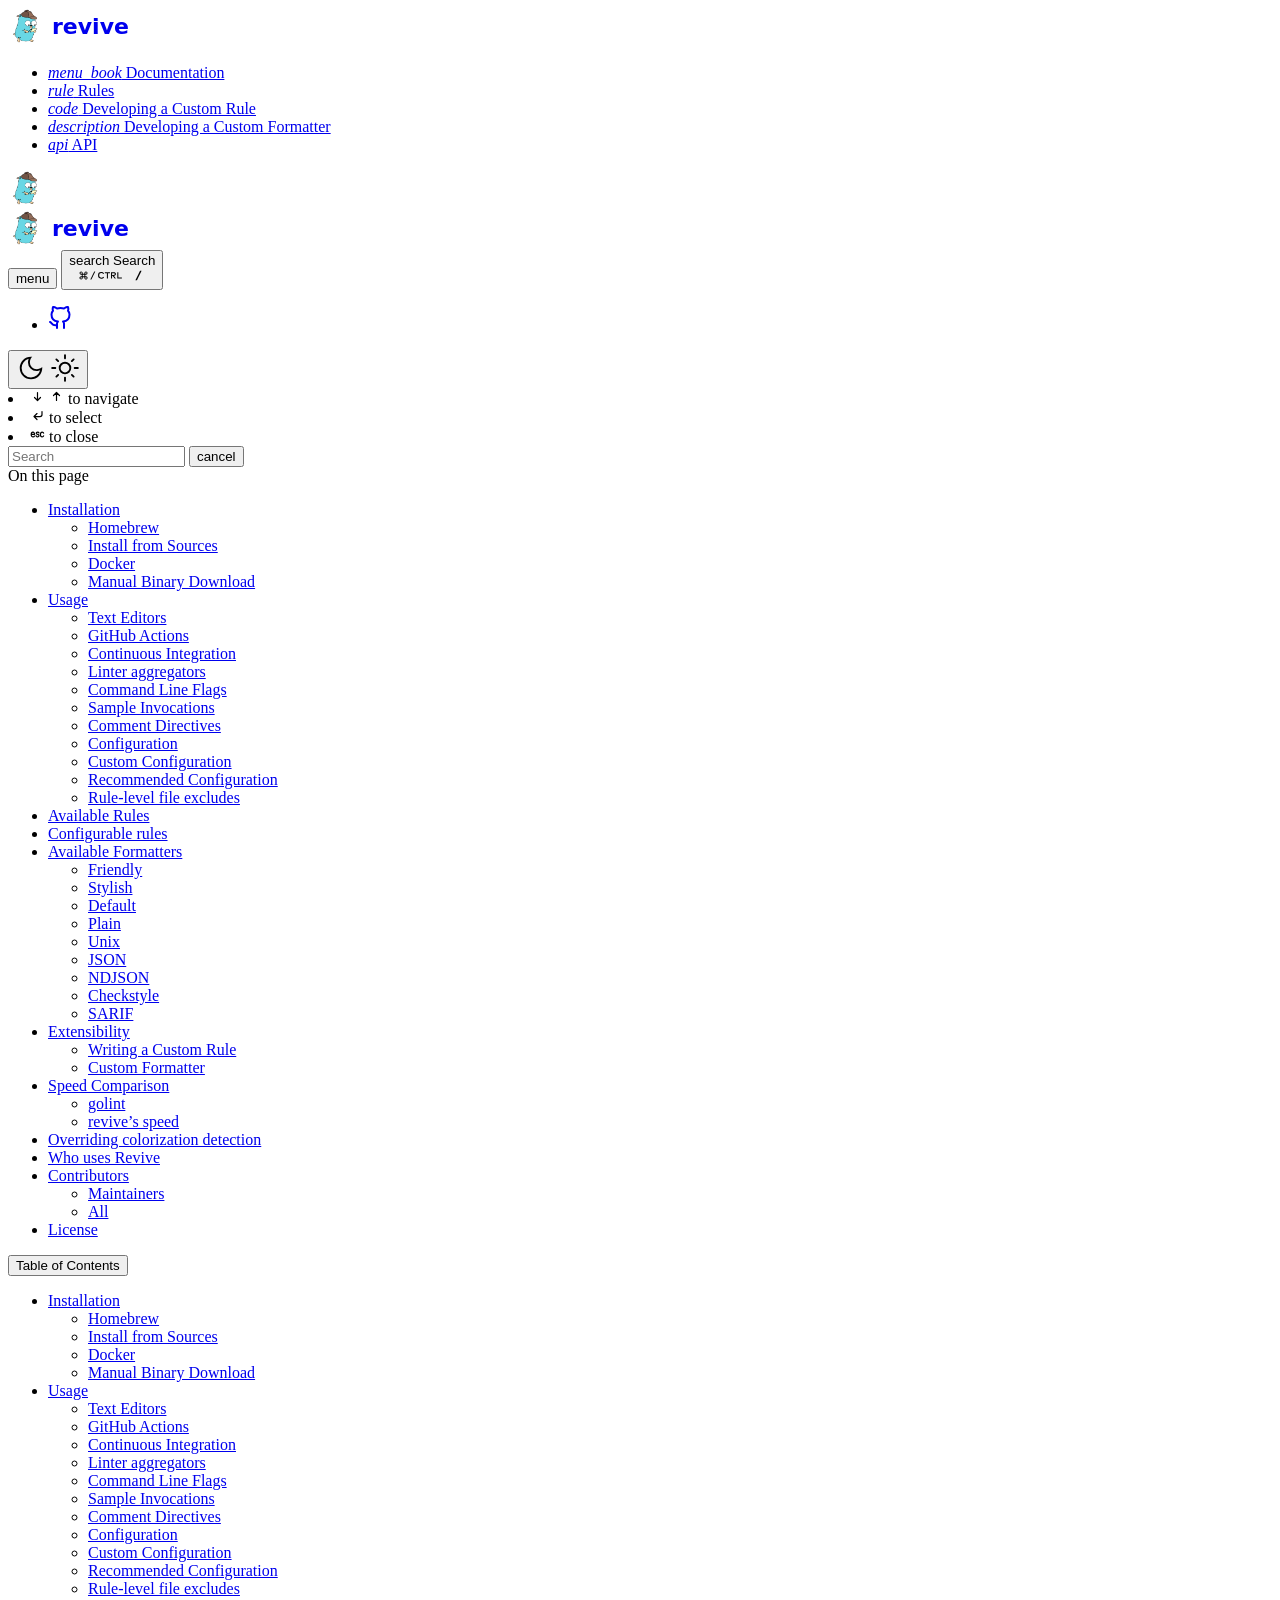
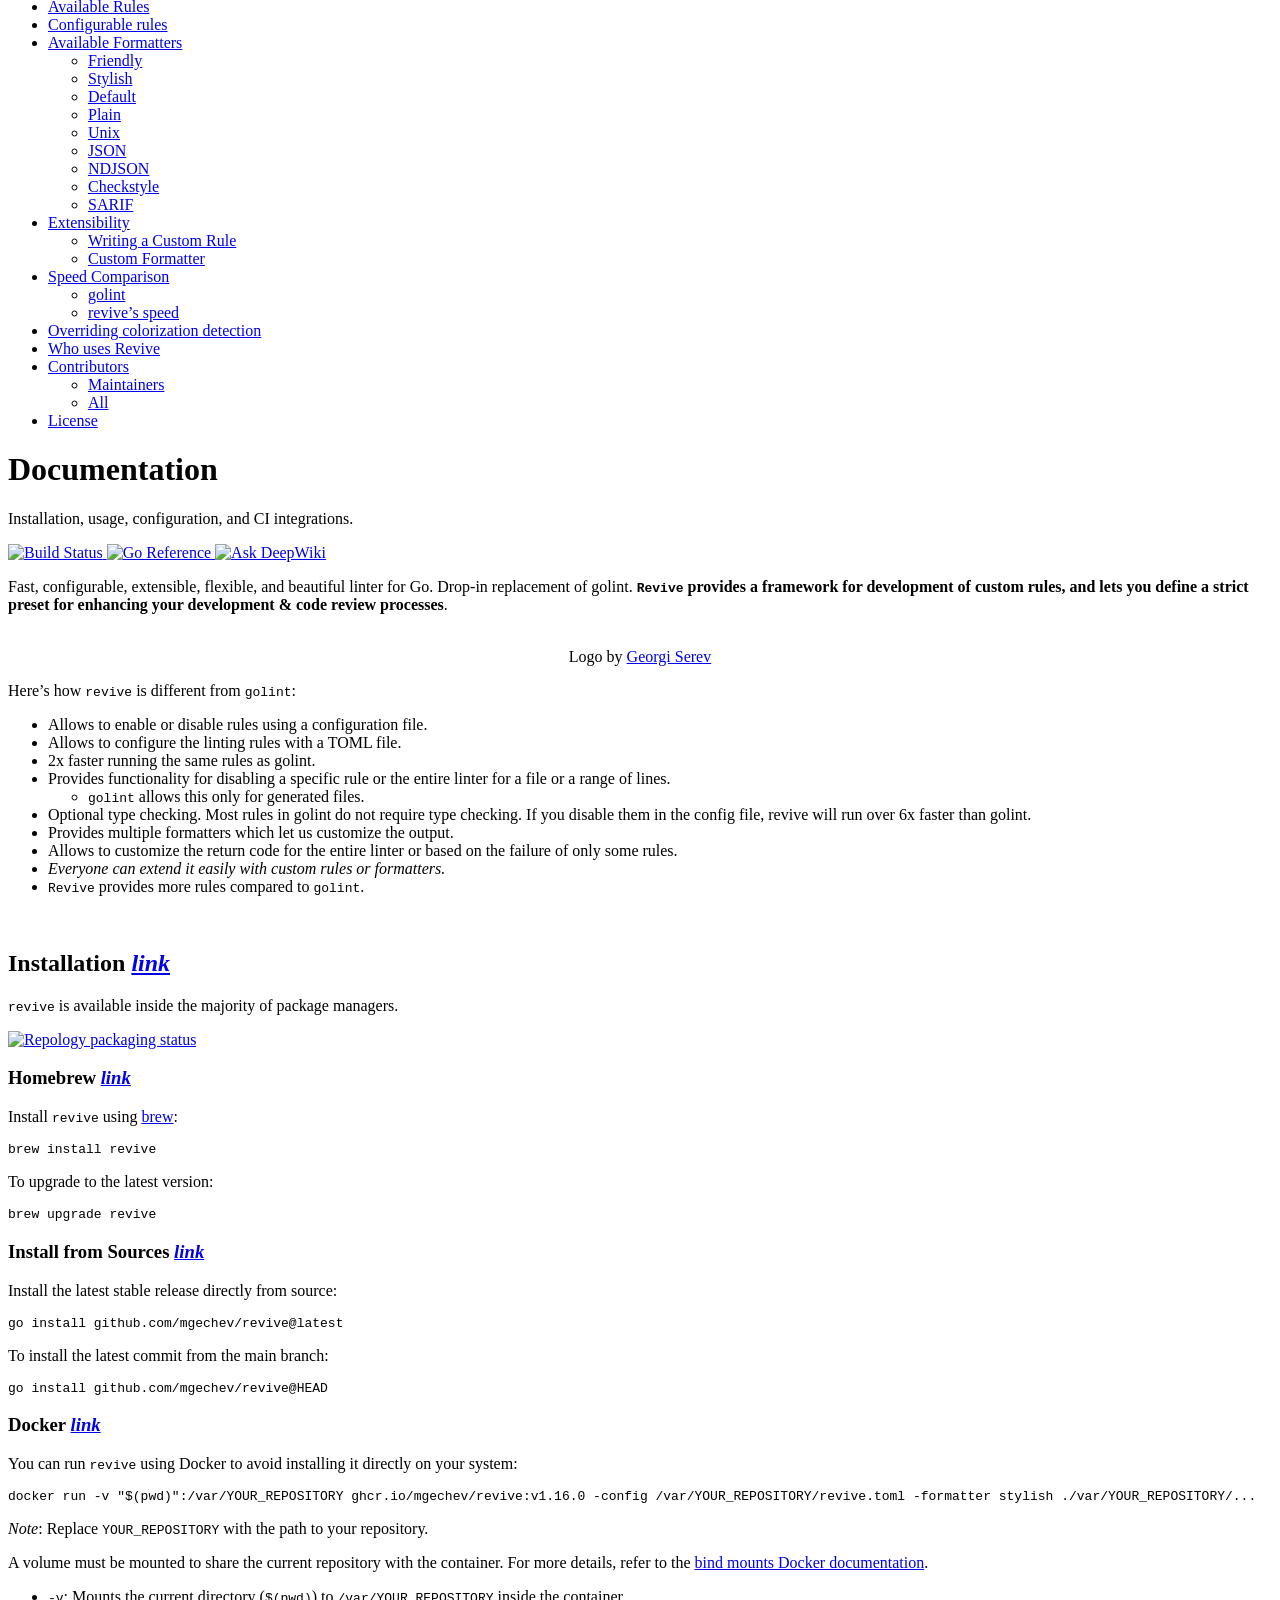
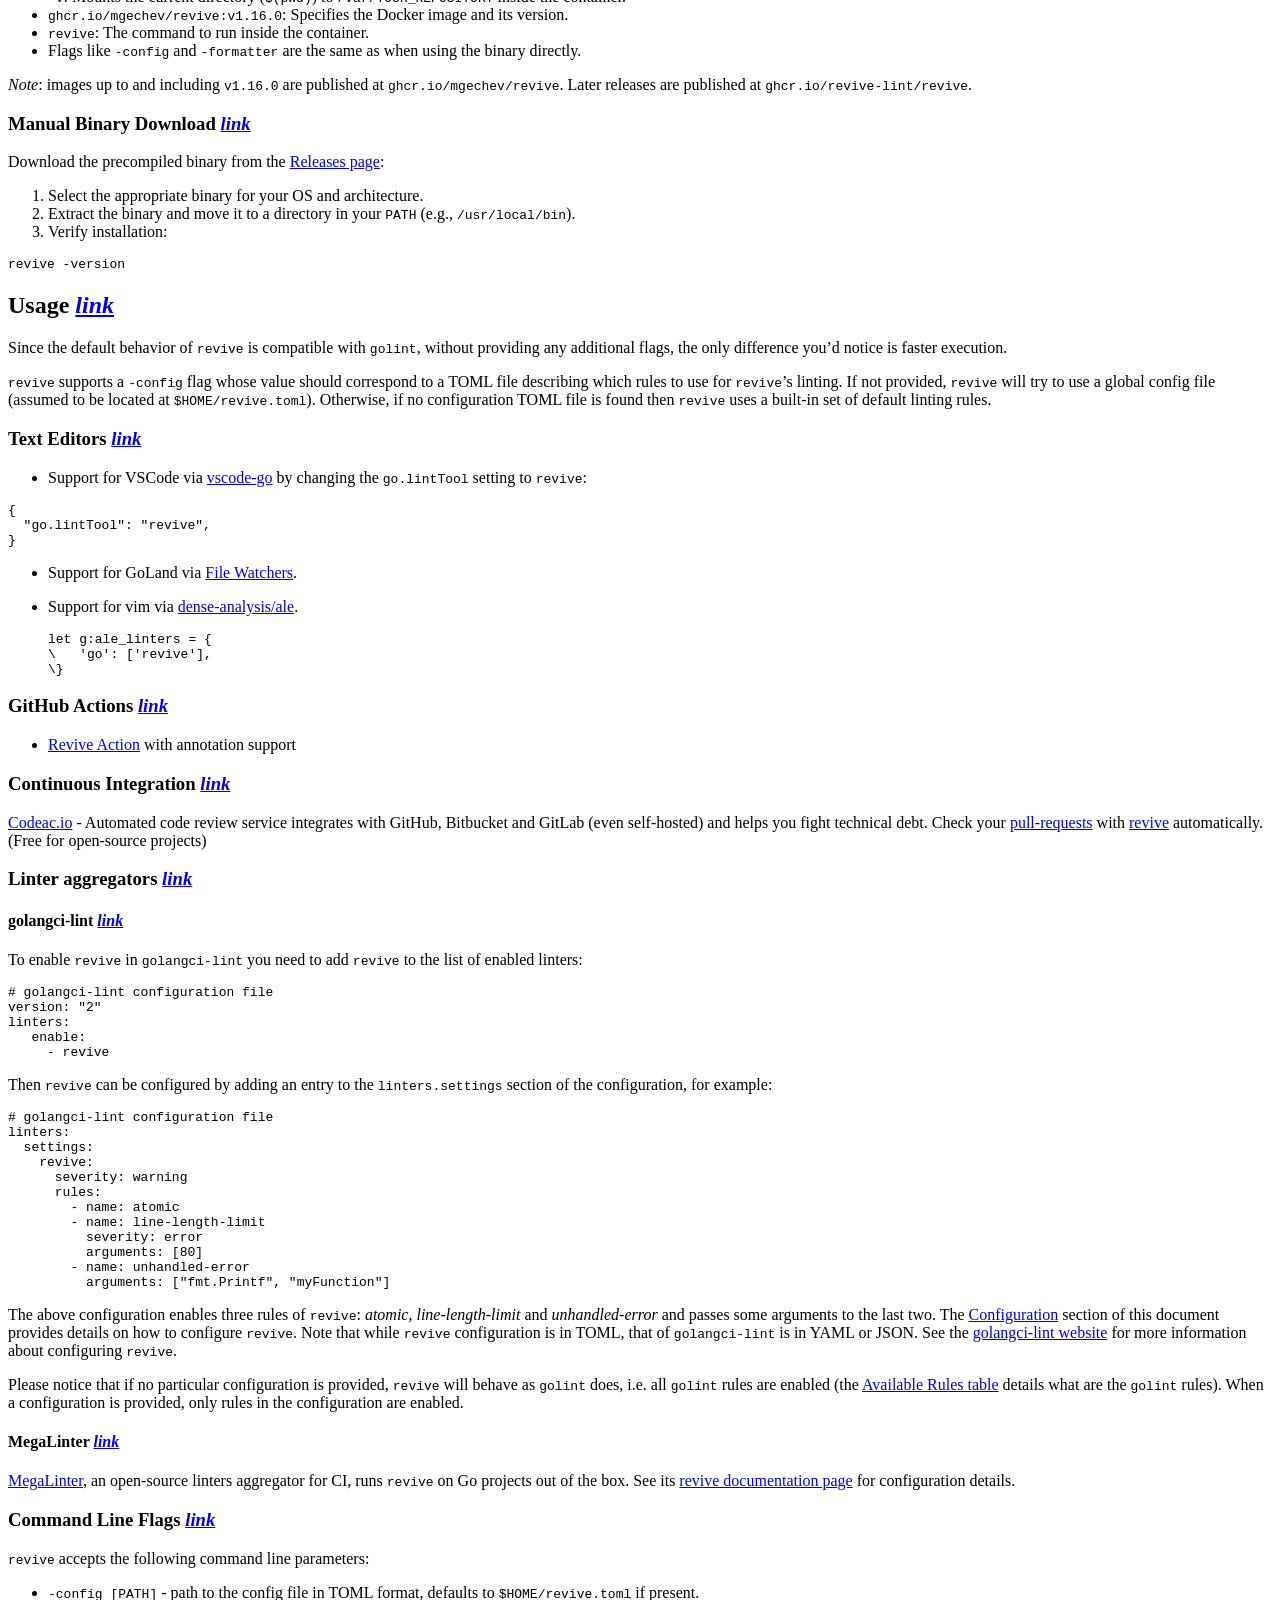
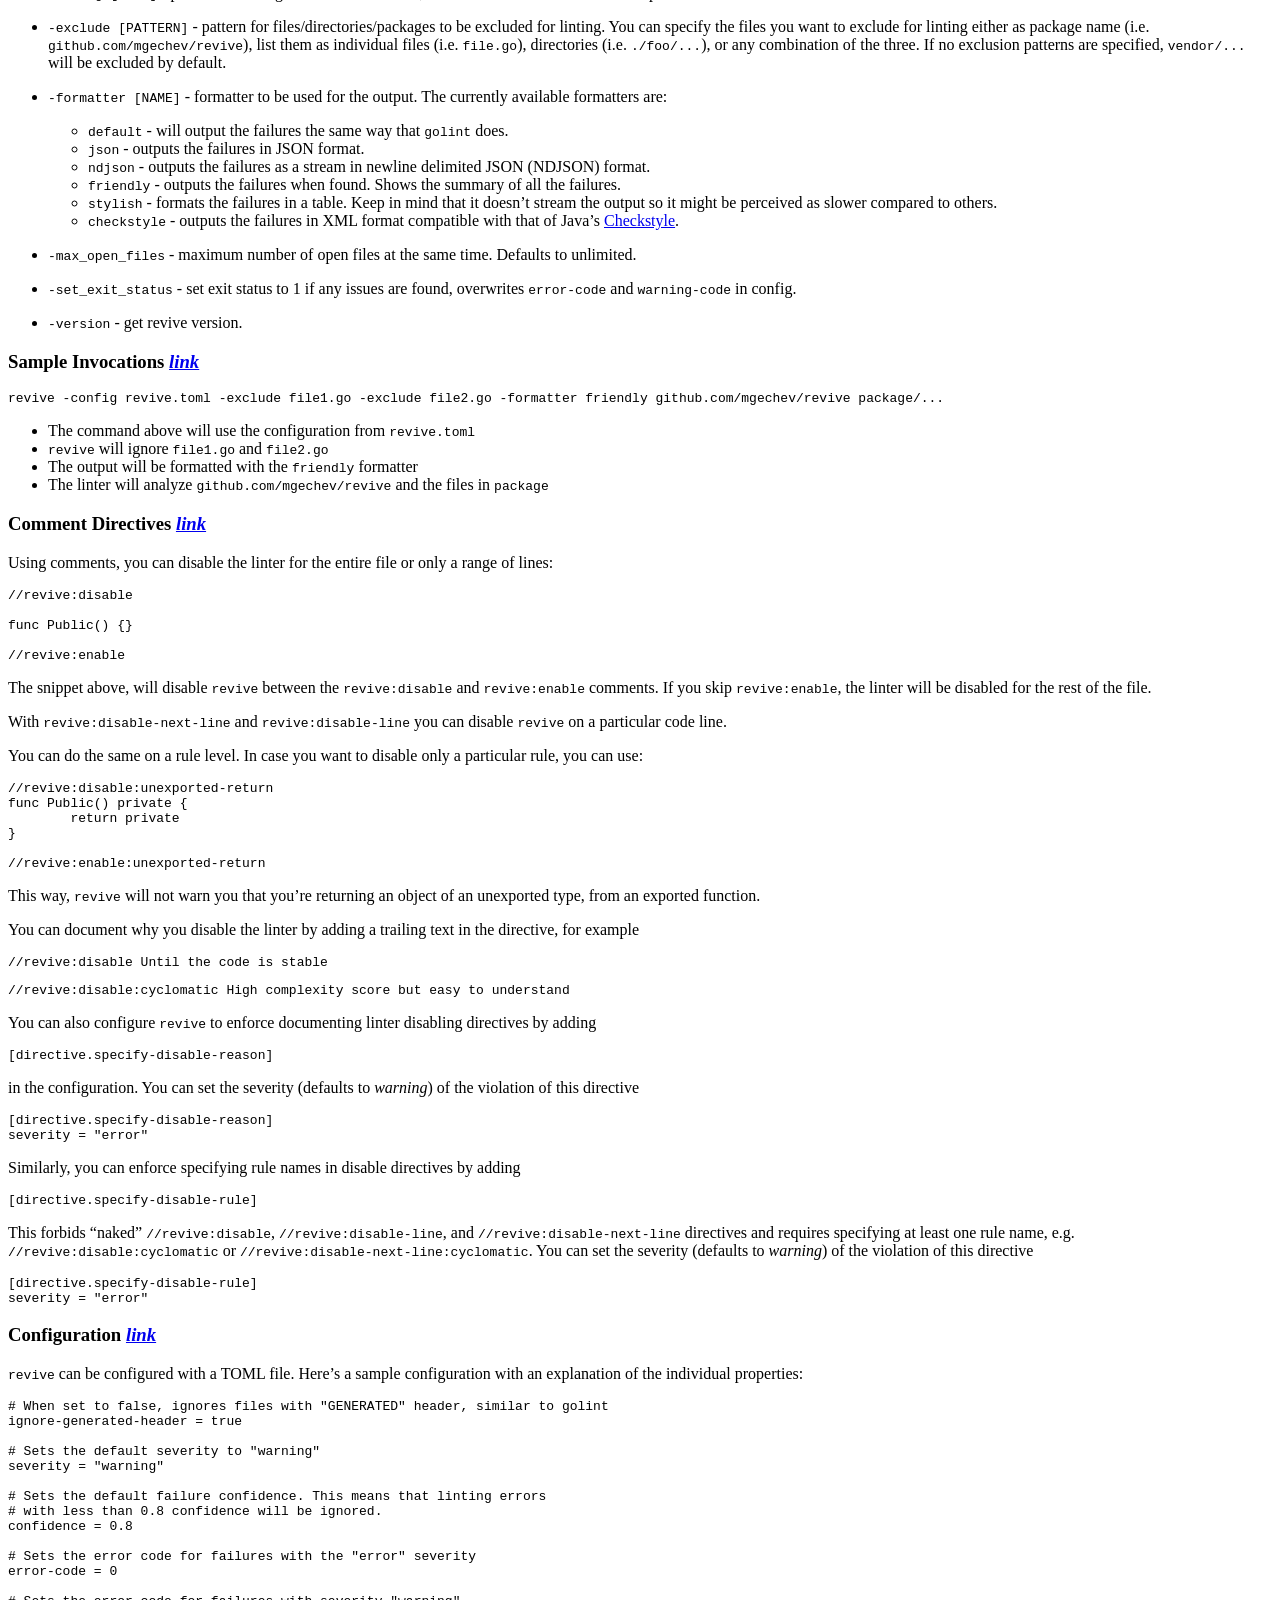
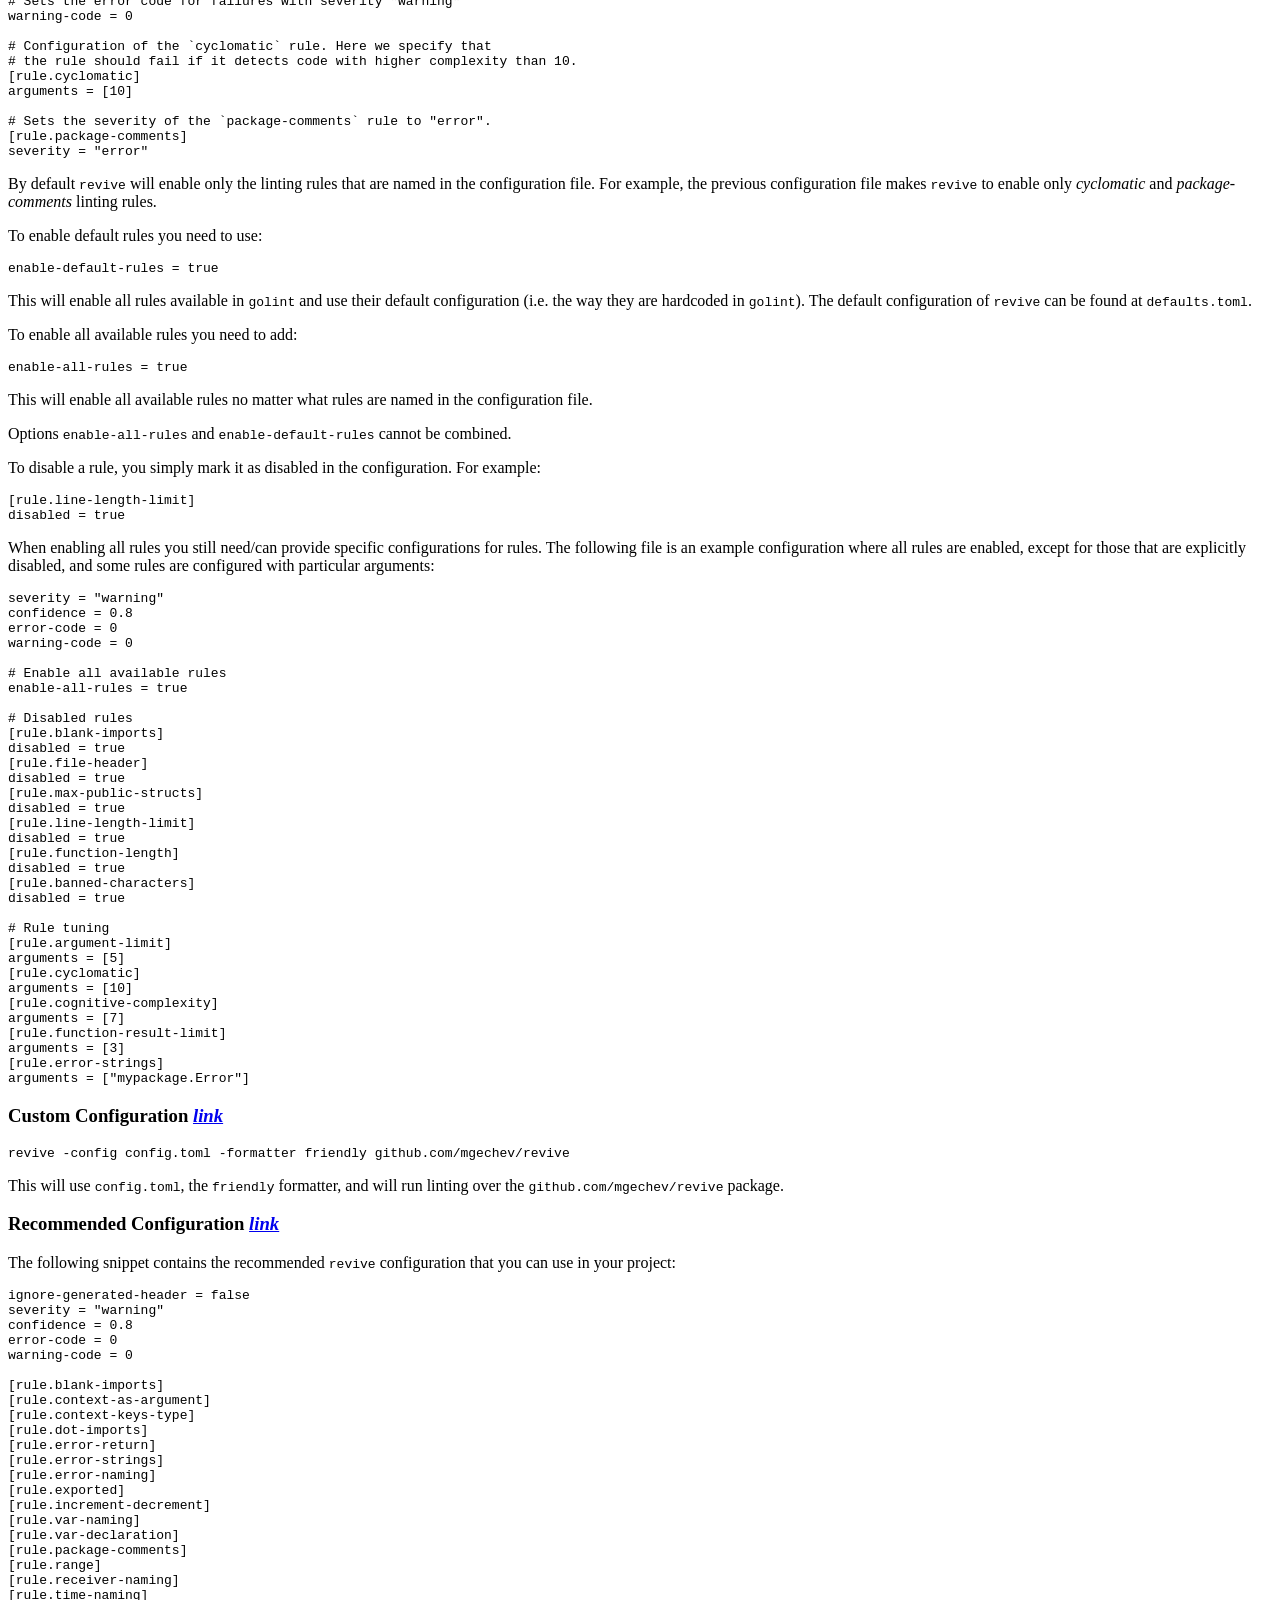
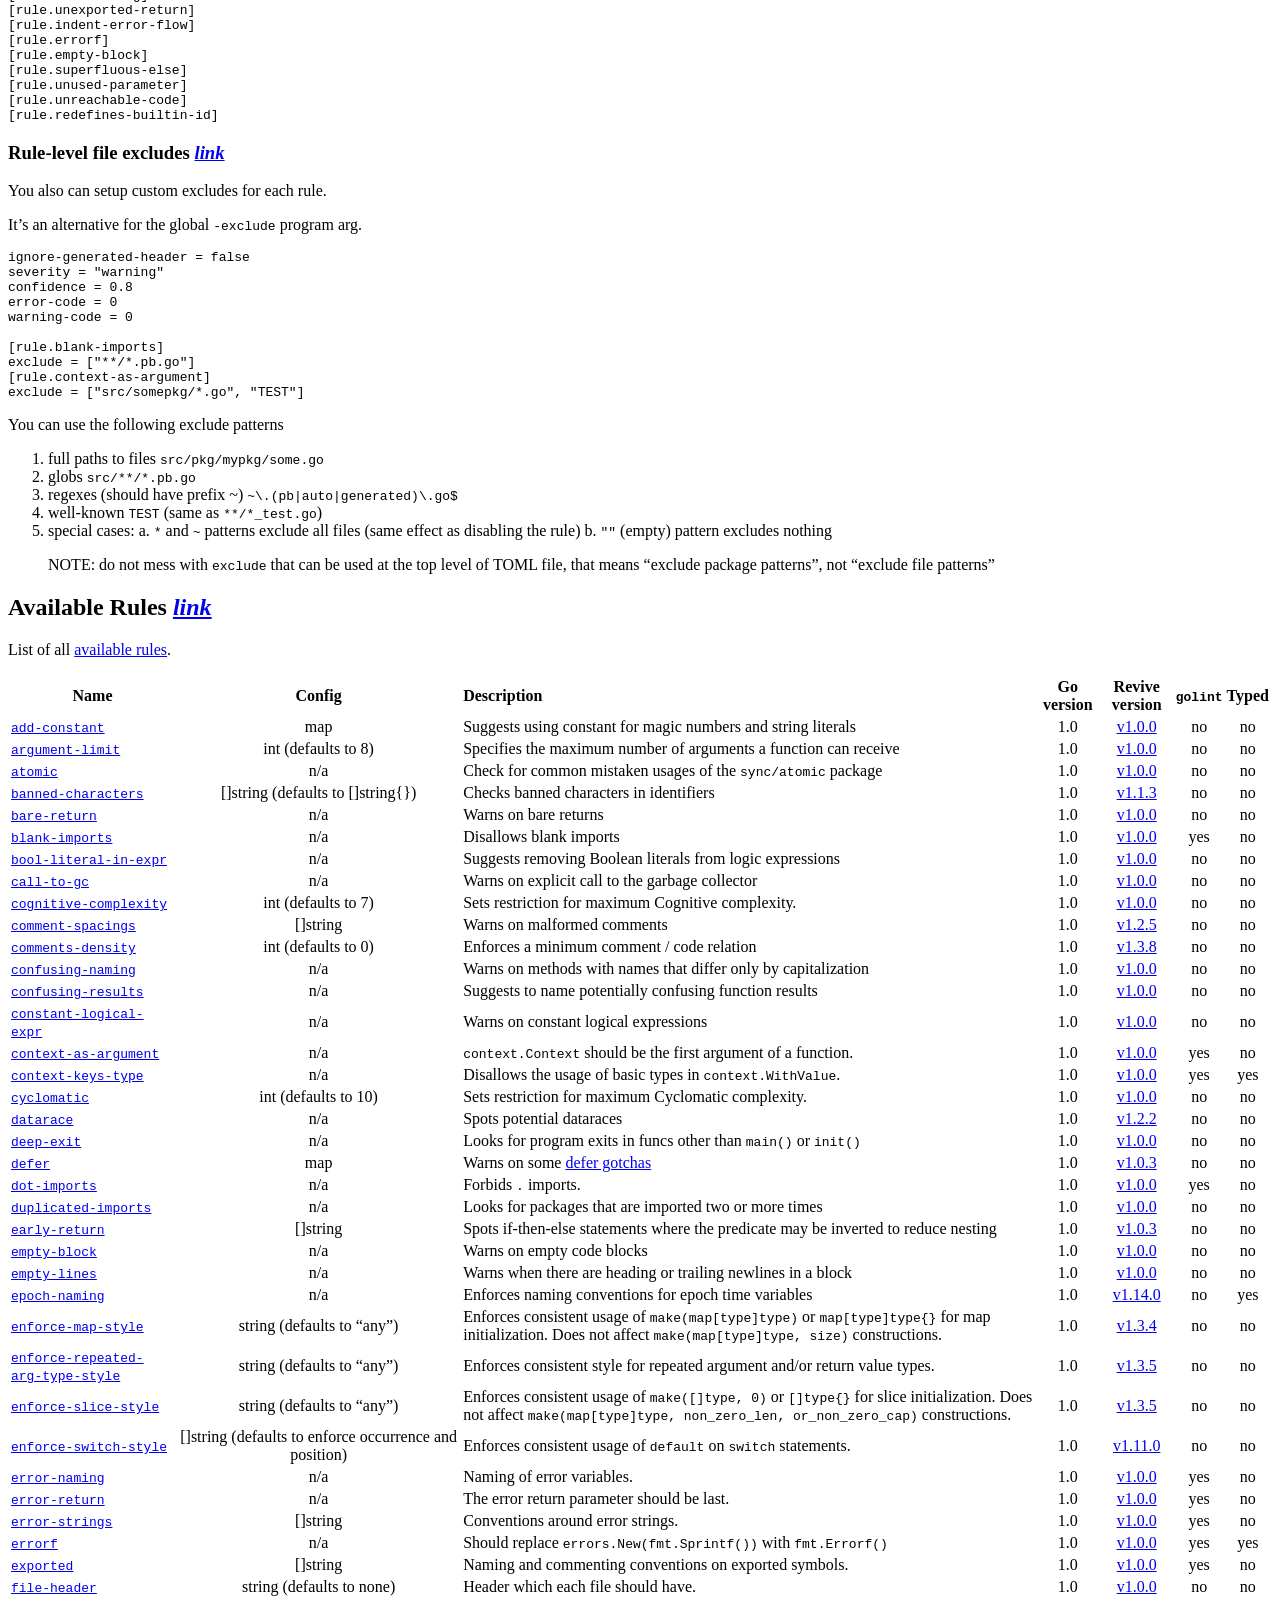
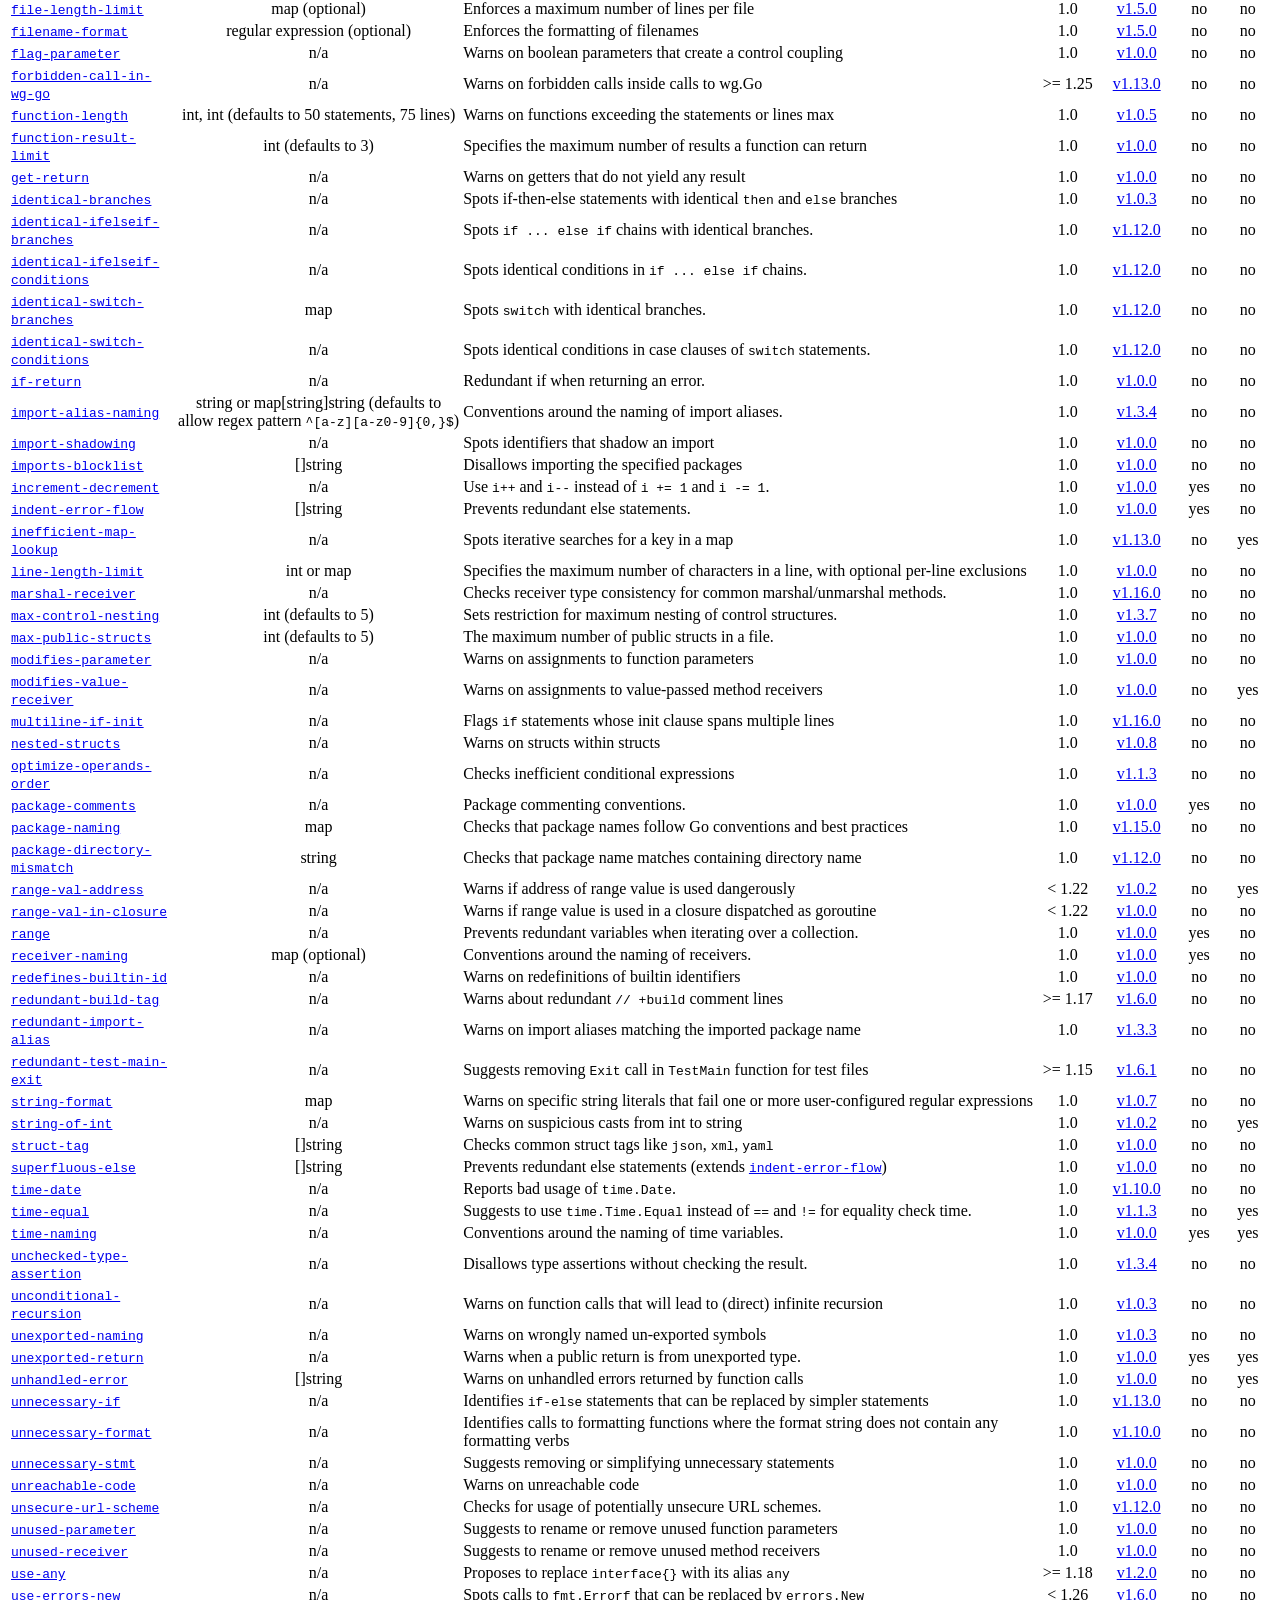
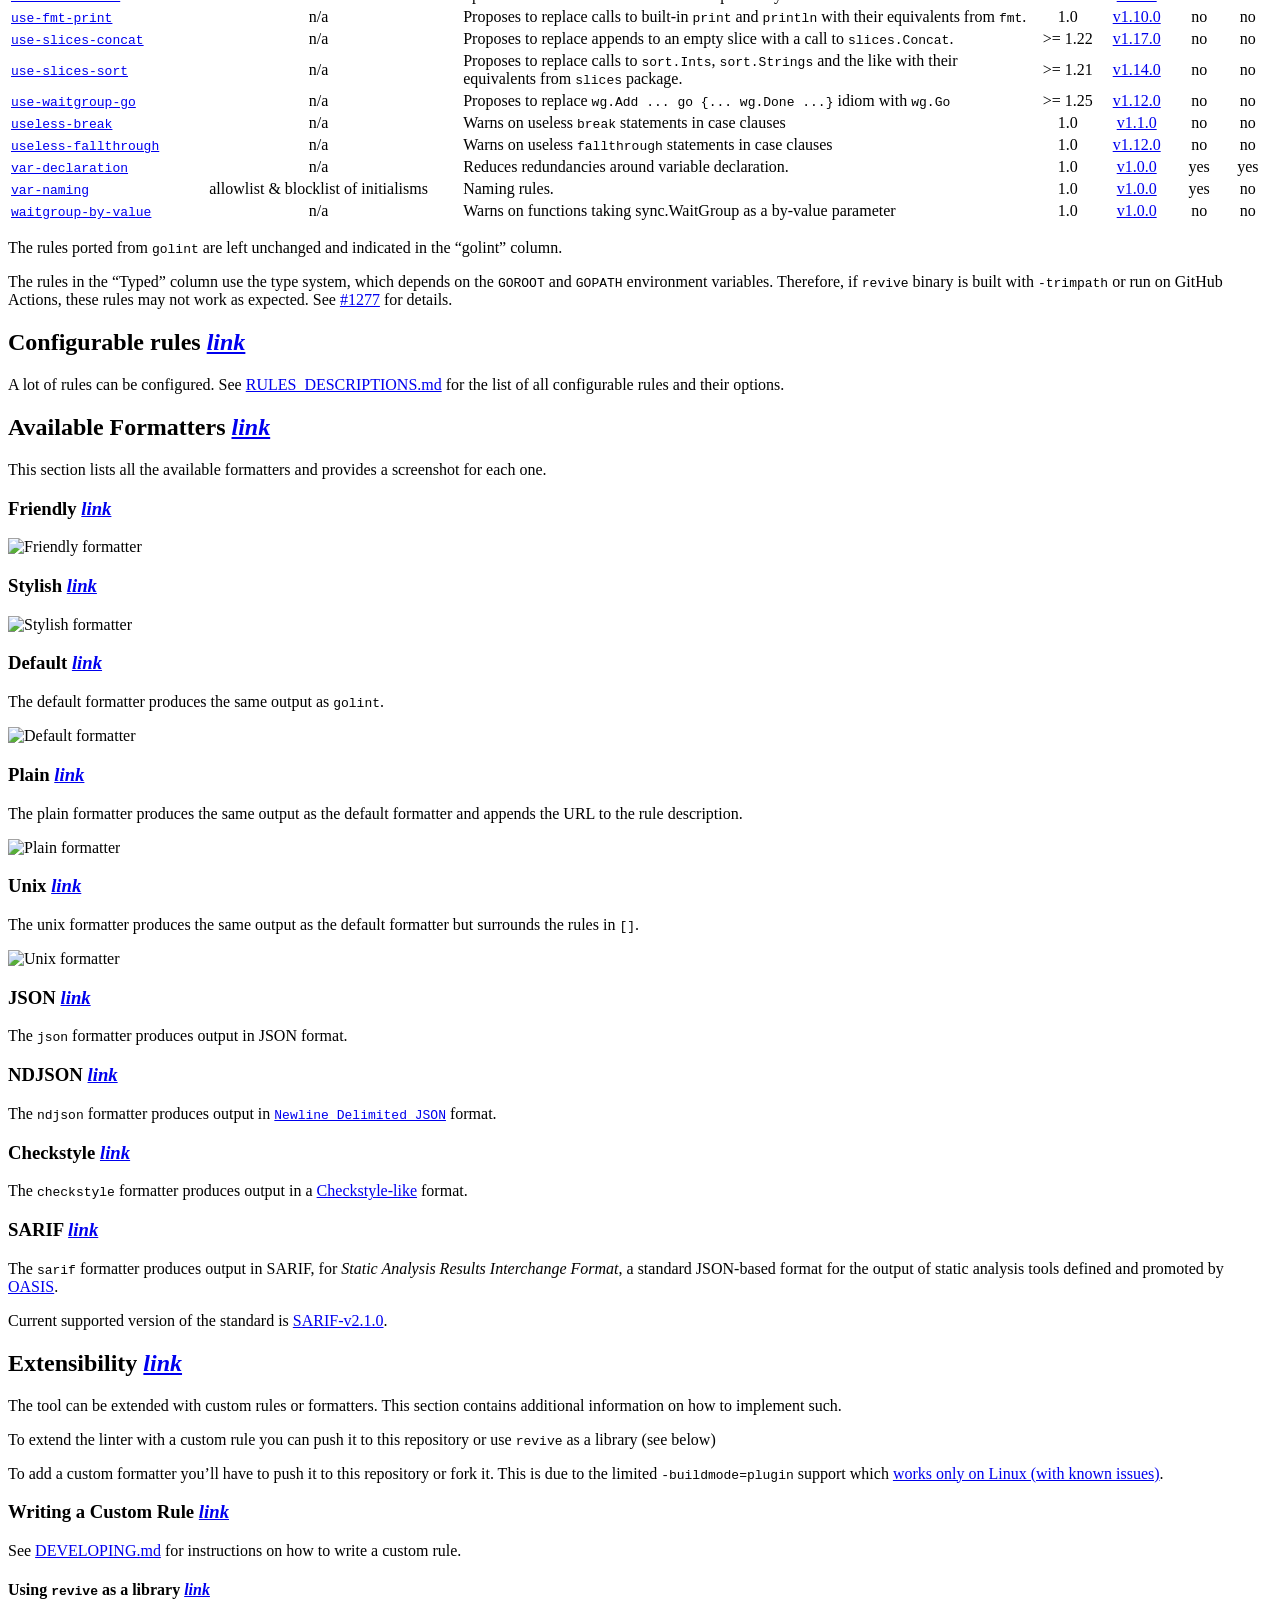
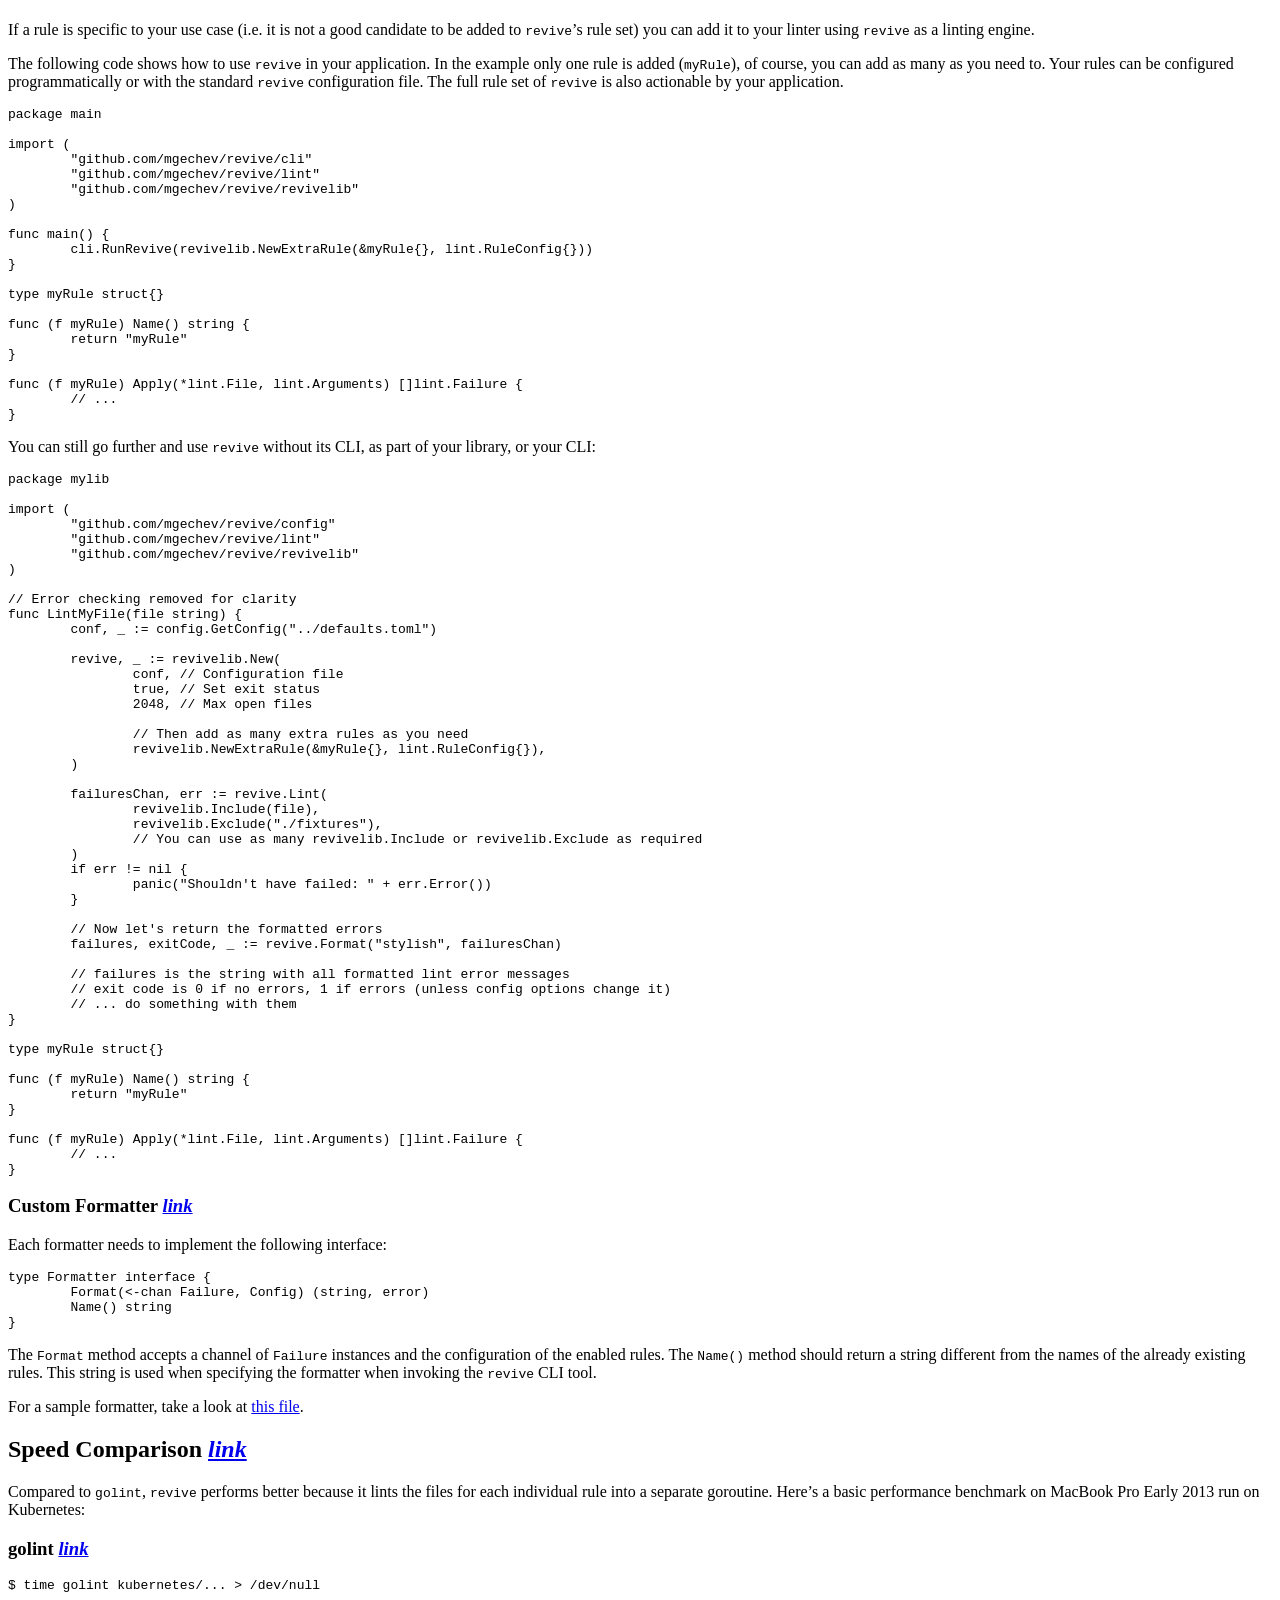
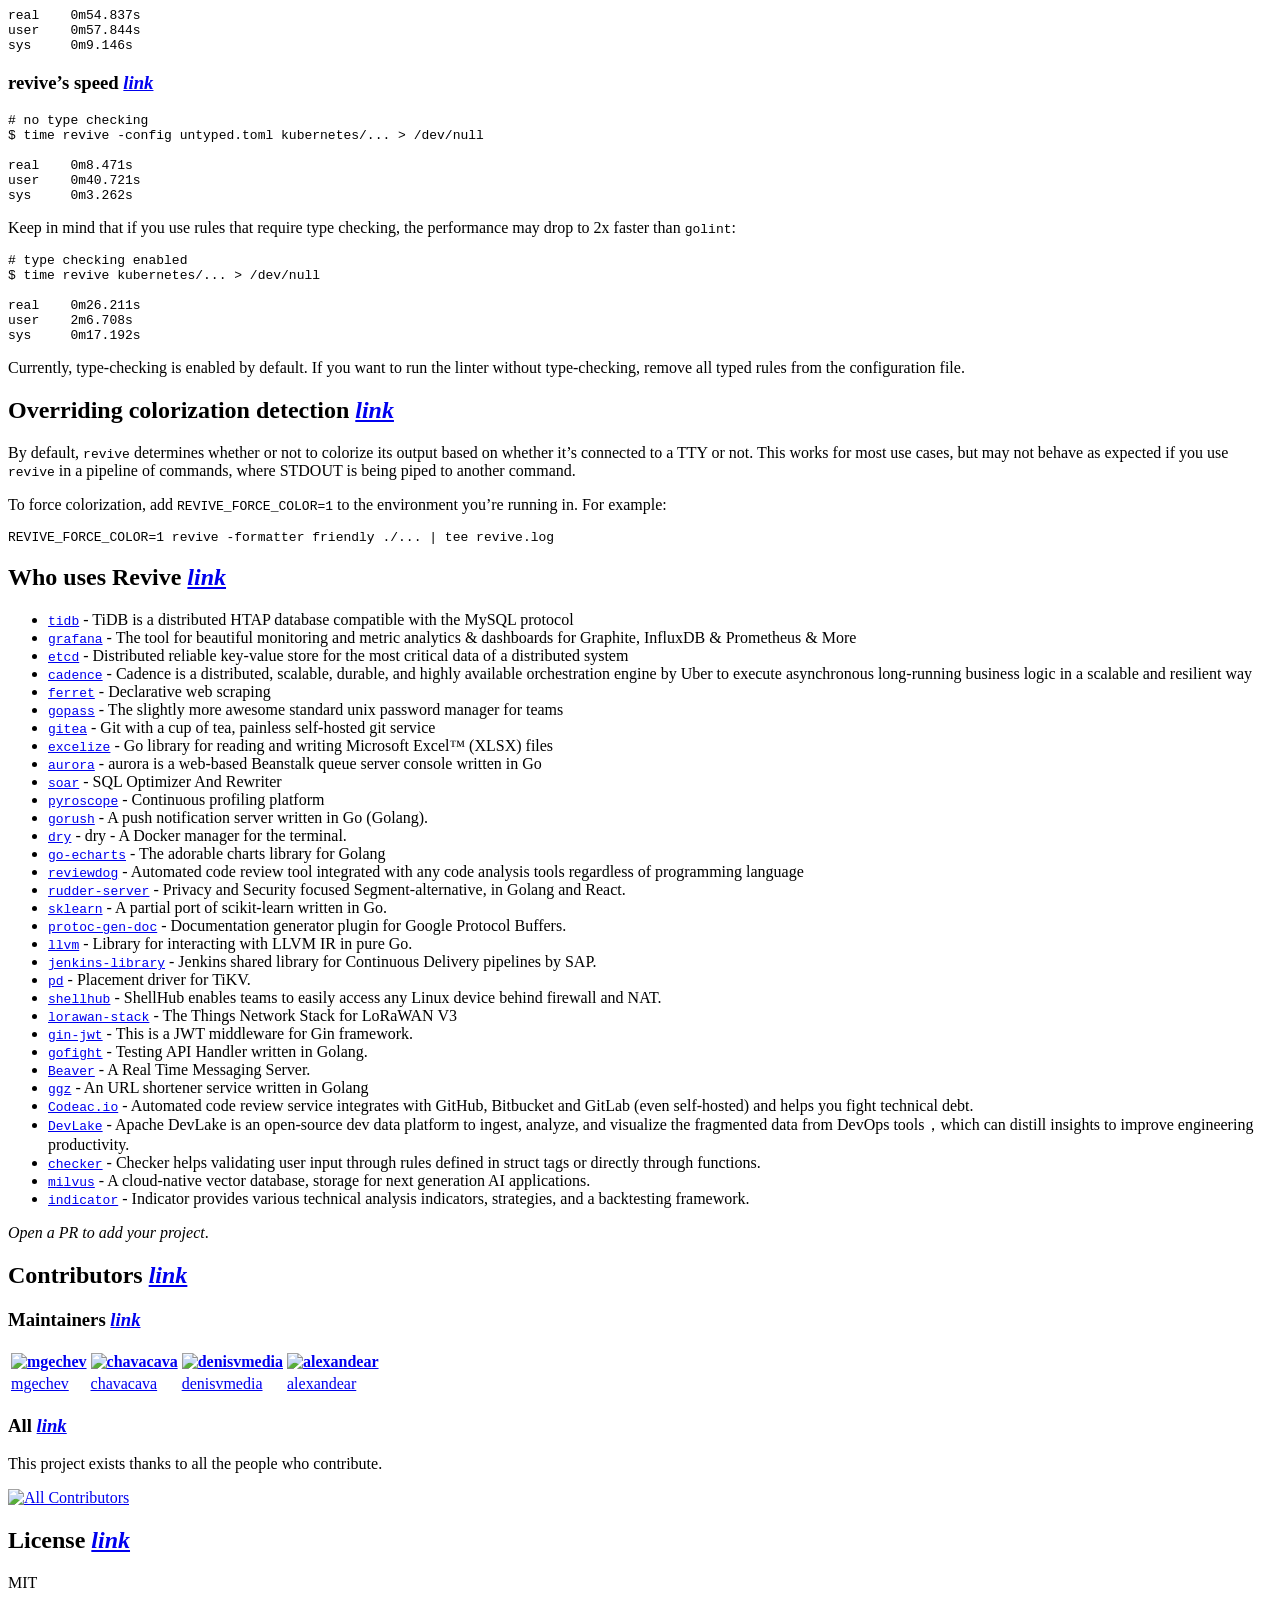
==== commit 59641e15: "docs: update to revive v1.17.1" ====
--- a/docs/docs/index.html
+++ b/docs/docs/index.html
@@ -9,7 +9,7 @@
 <button id=flexsearch-button class="ms-3 btn btn-soft" data-bs-toggle=collapse data-bs-target=#FlexSearchCollapse aria-expanded=false aria-controls=FlexSearchCollapse>
 <span class="material-icons size-20 menu-icon align-middle">search</span>
 <span class="flexsearch-button-placeholder ms-1 me-2 d-none d-sm-block">Search</span><div class="d-none d-sm-block"><span class=flexsearch-button-keys><kbd class=flexsearch-button-cmd-key><svg width="44" height="15"><path d="M2.118 11.5A1.519 1.519.0 011 11.042 1.583 1.583.0 011 8.815a1.519 1.519.0 011.113-.458h.715V6.643h-.71A1.519 1.519.0 011 6.185 1.519 1.519.0 01.547 5.071 1.519 1.519.0 011 3.958 1.519 1.519.0 012.118 3.5a1.519 1.519.0 011.114.458A1.519 1.519.0 013.69 5.071v.715H5.4V5.071A1.564 1.564.0 016.976 3.5 1.564 1.564.0 018.547 5.071 1.564 1.564.0 016.976 6.643H6.261V8.357h.715a1.575 1.575.0 011.113 2.685 1.583 1.583.0 01-2.227.0A1.519 1.519.0 015.4 9.929V9.214H3.69v.715a1.519 1.519.0 01-.458 1.113A1.519 1.519.0 012.118 11.5zm0-.857a.714.714.0 00.715-.714V9.214H2.118a.715.715.0 100 1.429zm4.858.0a.715.715.0 100-1.429H6.261v.715a.714.714.0 00.715.714zM3.69 8.357H5.4V6.643H3.69zM2.118 5.786h.715V5.071a.714.714.0 00-.715-.714.715.715.0 00-.5 1.22A.686.686.0 002.118 5.786zm4.143.0h.715a.715.715.0 00.5-1.22.715.715.0 00-1.22.5z" fill="currentColor"/><path d="M12.4 11.475H11.344l3.879-7.95h1.056z" fill="currentColor"/><path d="M25.073 5.384l-.864.576a2.121 2.121.0 00-1.786-.923 2.207 2.207.0 00-2.266 2.326 2.206 2.206.0 002.266 2.325 2.1 2.1.0 001.782-.918l.84.617a3.108 3.108.0 01-2.622 1.293 3.217 3.217.0 01-3.349-3.317 3.217 3.217.0 013.349-3.317A3.046 3.046.0 0125.073 5.384z" fill="currentColor"/><path d="M30.993 5.142h-2.07v5.419H27.891V5.142h-2.07V4.164h5.172z" fill="currentColor"/><path d="M34.67 4.164c1.471.0 2.266.658 2.266 1.851.0 1.087-.832 1.809-2.134 1.855l2.107 2.691h-1.28L33.591 7.87H33.07v2.691H32.038v-6.4zm-1.6.969v1.8h1.572c.832.0 1.22-.3 1.22-.918s-.411-.882-1.22-.882z" fill="currentColor"/><path d="M42.883 10.561H38.31v-6.4h1.033V9.583h3.54z" fill="currentColor"/></svg>
-</kbd><kbd class=flexsearch-button-key><svg width="15" height="15"><path d="M5.926 12.279H4.41L9.073 2.721H10.59z" fill="currentColor"/></svg></kbd></span></div></button></div><div class="d-flex align-items-center"><ul class="list-unstyled mb-0"><li class="list-inline-item mb-0"><a href=https://github.com/mgechev/revive alt=github rel="noopener noreferrer" target=_blank><div class="btn btn-icon btn-default border-0"><svg width="24" height="24" viewBox="0 0 24 24" fill="none" stroke="currentColor" stroke-width="2" stroke-linecap="round" stroke-linejoin="round"><title>GitHub</title><path d="M9 19c-5 1.5-5-2.5-7-3m14 6v-3.87a3.37 3.37.0 00-.94-2.61c3.14-.35 6.44-1.54 6.44-7A5.44 5.44.0 0020 4.77 5.07 5.07.0 0019.91 1S18.73.65 16 2.48a13.38 13.38.0 00-7 0C6.27.65 5.09 1 5.09 1A5.07 5.07.0 005 4.77 5.44 5.44.0 003.5 8.55c0 5.42 3.3 6.61 6.44 7A3.37 3.37.0 009 18.13V22"/></svg></div></a></li></ul><button id=mode class="btn btn-icon btn-default ms-2" type=button aria-label="Toggle user interface mode">
+</kbd><kbd class=flexsearch-button-key><svg width="15" height="15"><path d="M5.926 12.279H4.41L9.073 2.721H10.59z" fill="currentColor"/></svg></kbd></span></div></button></div><div class="d-flex align-items-center"><ul class="list-unstyled mb-0"><li class="list-inline-item mb-0"><a href=https://github.com/revive-lint/revive alt=github rel="noopener noreferrer" target=_blank><div class="btn btn-icon btn-default border-0"><svg width="24" height="24" viewBox="0 0 24 24" fill="none" stroke="currentColor" stroke-width="2" stroke-linecap="round" stroke-linejoin="round"><title>GitHub</title><path d="M9 19c-5 1.5-5-2.5-7-3m14 6v-3.87a3.37 3.37.0 00-.94-2.61c3.14-.35 6.44-1.54 6.44-7A5.44 5.44.0 0020 4.77 5.07 5.07.0 0019.91 1S18.73.65 16 2.48a13.38 13.38.0 00-7 0C6.27.65 5.09 1 5.09 1A5.07 5.07.0 005 4.77 5.44 5.44.0 003.5 8.55c0 5.42 3.3 6.61 6.44 7A3.37 3.37.0 009 18.13V22"/></svg></div></a></li></ul><button id=mode class="btn btn-icon btn-default ms-2" type=button aria-label="Toggle user interface mode">
 <span class=toggle-dark><svg height="30" width="30" viewBox="0 0 48 48" fill="currentColor"><title>Enable dark mode</title><path d="M24 42q-7.5.0-12.75-5.25T6 24t5.25-12.75T24 6q.4.0.85.025.45.025 1.15.075-1.8 1.6-2.8 3.95t-1 4.95q0 4.5 3.15 7.65Q28.5 25.8 33 25.8q2.6.0 4.95-.925T41.9 22.3q.05.6.075.975Q42 23.65 42 24q0 7.5-5.25 12.75T24 42zm0-3q5.45.0 9.5-3.375t5.05-7.925q-1.25.55-2.675.825Q34.45 28.8 33 28.8q-5.75.0-9.775-4.025T19.2 15q0-1.2.25-2.575t.9-3.125q-4.9 1.35-8.125 5.475Q9 18.9 9 24q0 6.25 4.375 10.625T24 39zm-.2-14.85z"/></svg>
 </span><span class=toggle-light><svg height="30" width="30" viewBox="0 0 48 48" fill="currentColor"><title>Enable light mode</title><path d="M24 31q2.9.0 4.95-2.05T31 24t-2.05-4.95T24 17t-4.95 2.05T17 24t2.05 4.95T24 31zm0 3q-4.15.0-7.075-2.925T14 24t2.925-7.075T24 14t7.075 2.925T34 24t-2.925 7.075T24 34zM3.5 25.5q-.65.0-1.075-.425Q2 24.65 2 24t.425-1.075Q2.85 22.5 3.5 22.5h5q.65.0 1.075.425Q10 23.35 10 24t-.425 1.075T8.5 25.5zm36 0q-.65.0-1.075-.425Q38 24.65 38 24t.425-1.075T39.5 22.5h5q.65.0 1.075.425Q46 23.35 46 24t-.425 1.075-1.075.425zM24 10q-.65.0-1.075-.425Q22.5 9.15 22.5 8.5v-5q0-.65.425-1.075Q23.35 2 24 2t1.075.425T25.5 3.5v5q0 .65-.425 1.075Q24.65 10 24 10zm0 36q-.65.0-1.075-.425T22.5 44.5v-5q0-.65.425-1.075Q23.35 38 24 38t1.075.425.425 1.075v5q0 .65-.425 1.075Q24.65 46 24 46zM12 14.1l-2.85-2.8q-.45-.45-.425-1.075.025-.625.425-1.075.45-.45 1.075-.45t1.075.45L14.1 12q.4.45.4 1.05.0.6-.4 1-.4.45-1.025.45T12 14.1zm24.7 24.75L33.9 36q-.4-.45-.4-1.075t.45-1.025q.4-.45 1-.45t1.05.45l2.85 2.8q.45.45.425 1.075-.025.625-.425 1.075-.45.45-1.075.45t-1.075-.45zM33.9 14.1q-.45-.45-.45-1.05.0-.6.45-1.05l2.8-2.85q.45-.45 1.075-.425.625.025 1.075.425.45.45.45 1.075t-.45 1.075L36 14.1q-.4.4-1.025.4t-1.075-.4zM9.15 38.85q-.45-.45-.45-1.075t.45-1.075L12 33.9q.45-.45 1.05-.45.6.0 1.05.45.45.45.45 1.05.0.6-.45 1.05l-2.8 2.85q-.45.45-1.075.425-.625-.025-1.075-.425zM24 24z"/></svg></span></button></div></div><div class=collapse id=FlexSearchCollapse><div class=flexsearch-container><div class=flexsearch-keymap><li><kbd class=flexsearch-button-cmd-key><svg width="15" height="15" aria-label="Arrow down" role="img"><g fill="none" stroke="currentColor" stroke-linecap="round" stroke-linejoin="round" stroke-width="1.2"><path d="M7.5 3.5v8m3-3-3 3-3-3"/></g></svg></kbd>
 <kbd class=flexsearch-button-cmd-key><svg width="15" height="15" aria-label="Arrow up" role="img"><g fill="none" stroke="currentColor" stroke-linecap="round" stroke-linejoin="round" stroke-width="1.2"><path d="M7.5 11.5v-8m3 3-3-3-3 3"/></g></svg></kbd>
@@ -18,9 +18,9 @@
 <span class=flexsearch-key-label>to close</span></li></div><form class="flexsearch position-relative flex-grow-1 ms-2 me-2"><div class="d-flex flex-row"><input id=flexsearch class=form-control type=search placeholder=Search aria-label=Search autocomplete=off>
 <button id=hideFlexsearch type=button class="ms-2 btn btn-soft">
 cancel</button></div><div id=suggestions class="shadow rounded-1 d-none"></div></form></div></div></div><div class=container-fluid><div class=layout-spacing><div class="row flex-xl-nowrap"><div class="docs-toc col-xl-3 d-xl-block"><toc><div class="fw-bold text-uppercase mb-2">On this page</div><nav id=TableOfContents><ul><li><a href=#installation>Installation</a><ul><li><a href=#homebrew>Homebrew</a></li><li><a href=#install-from-sources>Install from Sources</a></li><li><a href=#docker>Docker</a></li><li><a href=#manual-binary-download>Manual Binary Download</a></li></ul></li><li><a href=#usage>Usage</a><ul><li><a href=#text-editors>Text Editors</a></li><li><a href=#github-actions>GitHub Actions</a></li><li><a href=#continuous-integration>Continuous Integration</a></li><li><a href=#linter-aggregators>Linter aggregators</a></li><li><a href=#command-line-flags>Command Line Flags</a></li><li><a href=#sample-invocations>Sample Invocations</a></li><li><a href=#comment-directives>Comment Directives</a></li><li><a href=#configuration>Configuration</a></li><li><a href=#custom-configuration>Custom Configuration</a></li><li><a href=#recommended-configuration>Recommended Configuration</a></li><li><a href=#rule-level-file-excludes>Rule-level file excludes</a></li></ul></li><li><a href=#available-rules>Available Rules</a></li><li><a href=#configurable-rules>Configurable rules</a></li><li><a href=#available-formatters>Available Formatters</a><ul><li><a href=#friendly>Friendly</a></li><li><a href=#stylish>Stylish</a></li><li><a href=#default>Default</a></li><li><a href=#plain>Plain</a></li><li><a href=#unix>Unix</a></li><li><a href=#json>JSON</a></li><li><a href=#ndjson>NDJSON</a></li><li><a href=#checkstyle>Checkstyle</a></li><li><a href=#sarif>SARIF</a></li></ul></li><li><a href=#extensibility>Extensibility</a><ul><li><a href=#writing-a-custom-rule>Writing a Custom Rule</a></li><li><a href=#custom-formatter>Custom Formatter</a></li></ul></li><li><a href=#speed-comparison>Speed Comparison</a><ul><li><a href=#golint>golint</a></li><li><a href=#revives-speed>revive&rsquo;s speed</a></li></ul></li><li><a href=#overriding-colorization-detection>Overriding colorization detection</a></li><li><a href=#who-uses-revive>Who uses Revive</a></li><li><a href=#contributors>Contributors</a><ul><li><a href=#maintainers>Maintainers</a></li><li><a href=#all>All</a></li></ul></li><li><a href=#license>License</a></li></ul></nav></toc></div><div class="docs-toc-mobile d-print-none d-xl-none"><button id=toc-dropdown-btn class="btn-secondary dropdown-toggle" type=button data-bs-toggle=dropdown data-bs-offset=0,0 aria-expanded=false>
-Table of Contents</button><nav id=toc-mobile><ul class=dropdown-menu><li><a href=#installation>Installation</a><ul><li><a href=#homebrew>Homebrew</a></li><li><a href=#install-from-sources>Install from Sources</a></li><li><a href=#docker>Docker</a></li><li><a href=#manual-binary-download>Manual Binary Download</a></li></ul></li><li><a href=#usage>Usage</a><ul><li><a href=#text-editors>Text Editors</a></li><li><a href=#github-actions>GitHub Actions</a></li><li><a href=#continuous-integration>Continuous Integration</a></li><li><a href=#linter-aggregators>Linter aggregators</a></li><li><a href=#command-line-flags>Command Line Flags</a></li><li><a href=#sample-invocations>Sample Invocations</a></li><li><a href=#comment-directives>Comment Directives</a></li><li><a href=#configuration>Configuration</a></li><li><a href=#custom-configuration>Custom Configuration</a></li><li><a href=#recommended-configuration>Recommended Configuration</a></li><li><a href=#rule-level-file-excludes>Rule-level file excludes</a></li></ul></li><li><a href=#available-rules>Available Rules</a></li><li><a href=#configurable-rules>Configurable rules</a></li><li><a href=#available-formatters>Available Formatters</a><ul><li><a href=#friendly>Friendly</a></li><li><a href=#stylish>Stylish</a></li><li><a href=#default>Default</a></li><li><a href=#plain>Plain</a></li><li><a href=#unix>Unix</a></li><li><a href=#json>JSON</a></li><li><a href=#ndjson>NDJSON</a></li><li><a href=#checkstyle>Checkstyle</a></li><li><a href=#sarif>SARIF</a></li></ul></li><li><a href=#extensibility>Extensibility</a><ul><li><a href=#writing-a-custom-rule>Writing a Custom Rule</a></li><li><a href=#custom-formatter>Custom Formatter</a></li></ul></li><li><a href=#speed-comparison>Speed Comparison</a><ul><li><a href=#golint>golint</a></li><li><a href=#revives-speed>revive&rsquo;s speed</a></li></ul></li><li><a href=#overriding-colorization-detection>Overriding colorization detection</a></li><li><a href=#who-uses-revive>Who uses Revive</a></li><li><a href=#contributors>Contributors</a><ul><li><a href=#maintainers>Maintainers</a></li><li><a href=#all>All</a></li></ul></li><li><a href=#license>License</a></li></ul></nav></div><div class="docs-content col-12 col-xl-9 mt-0"><div class="mb-0 d-flex"><h1 class="content-title mb-0">Documentation</h1></div><p class="lead mb-3">Installation, usage, configuration, and CI integrations.</p><div id=content class=main-content><div data-prismjs-copy data-prismjs-copy-success data-prismjs-copy-error><p><a href=https://github.com/mgechev/revive/actions/workflows/test.yaml rel=external><svg width="101" height="20"><title>Test - passing</title><defs><linearGradient id="workflow-fill" x1="50%" y1="0" x2="50%" y2="100%"><stop stop-color="#444D56" offset="0"/><stop stop-color="#24292E" offset="100%"/></linearGradient><linearGradient id="state-fill" x1="50%" y1="0" x2="50%" y2="100%"><stop stop-color="#34D058" offset="0"/><stop stop-color="#28A745" offset="100%"/></linearGradient></defs><g fill="none" fill-rule="evenodd"><g font-family="'DejaVu Sans',Verdana,Geneva,sans-serif" font-size="11"><path id="workflow-bg" d="M0 3C0 1.3431 1.3552.0 3.02702703.0H51V20H3.02702703C1.3552 20 0 18.6569.0 17V3z" fill="url(#workflow-fill)" fill-rule="nonzero"/><text fill="#010101" fill-opacity=".3"><tspan x="22.1981982" y="15" aria-hidden="true">Test</tspan></text><text fill="#FFF"><tspan x="22.1981982" y="14">Test</tspan></text></g><g transform="translate(51)" font-family="'DejaVu Sans',Verdana,Geneva,sans-serif" font-size="11"><path d="M0 0h46.939C48.629.0 50 1.343 50 3v14c0 1.657-1.37 3-3.061 3H0V0z" id="state-bg" fill="url(#state-fill)" fill-rule="nonzero"/><text fill="#010101" fill-opacity=".3" aria-hidden="true"><tspan x="4" y="15">passing</tspan></text><text fill="#FFF"><tspan x="4" y="14">passing</tspan></text></g><path fill="#959DA5" d="M11 3c-3.868.0-7 3.132-7 7a6.996 6.996.0 004.786 6.641c.35.062.482-.148.482-.332.0-.166-.01-.718-.01-1.304-1.758.324-2.213-.429-2.353-.822-.079-.202-.42-.823-.717-.99-.245-.13-.595-.454-.01-.463.552-.009.946.508 1.077.718.63 1.058 1.636.76 2.039.577.061-.455.245-.761.446-.936-1.557-.175-3.185-.779-3.185-3.456.0-.762.271-1.392.718-1.882-.07-.175-.315-.892.07-1.855.0.0.586-.183 1.925.718a6.5 6.5.0 011.75-.236 6.5 6.5.0 011.75.236c1.338-.91 1.925-.718 1.925-.718.385.963.14 1.68.07 1.855.446.49.717 1.112.717 1.882.0 2.686-1.636 3.28-3.194 3.456.254.219.473.639.473 1.295.0.936-.009 1.689-.009 1.925.0.184.131.402.481.332A7.011 7.011.0 0018 10c0-3.867-3.133-7-7-7z"/></g></svg>
-</a><a href=https://pkg.go.dev/github.com/mgechev/revive rel=external><svg width="90" height="20"><g fill="none" fill-rule="evenodd"><path d="M2 0h26v20H2a2 2 0 01-2-2V2a2 2 0 012-2z" fill="#5C5C5C"/><path d="M87.99.0H28v20h59.99a2 2 0 002-2V2a2 2 0 00-2-2z" fill="#007D9C"/><path d="M35.177 14v-2.915c0-.374.072-.682.215-.924.142-.242.324-.423.544-.544.22-.122.444-.182.671-.182.169.0.303.01.401.027.1.019.19.043.27.072l.165-1.034a.977.977.0 00-.275-.082 2.004 2.004.0 00-.33-.028c-.425.0-.783.093-1.072.28-.29.188-.508.46-.655.82l-.11-.99H34V14h1.177zm5.66.11c.542.0 1.019-.114 1.43-.341.41-.227.714-.543.912-.946l-.935-.44c-.14.257-.322.453-.55.589-.227.135-.52.203-.88.203-.33.0-.616-.073-.858-.22a1.439 1.439.0 01-.56-.649 2.169 2.169.0 01-.177-.655l-.004-.049h4.03c.01-.059.018-.124.025-.196l.008-.112c.008-.117.011-.242.011-.374.0-.484-.1-.918-.302-1.303a2.19 2.19.0 00-.87-.903c-.377-.216-.826-.324-1.347-.324-.528.0-.995.115-1.402.346a2.442 2.442.0 00-.957.99c-.231.43-.347.937-.347 1.524s.116 1.095.347 1.524c.23.429.555.759.973.99.418.23.902.346 1.452.346zm1.302-3.41h-2.895l.02-.115c.016-.068.033-.134.053-.197l.067-.183c.125-.293.303-.513.534-.66.23-.147.508-.22.83-.22.47.0.829.156 1.078.468.156.194.255.437.296.728l.017.179zM46.32 14V9.424h1.75V8.5h-1.783v-.704c0-.27.064-.476.19-.617l.069-.065c.172-.14.409-.209.71-.209.131.0.249.013.351.038a.927.927.0 01.275.116l.22-.847a1.06 1.06.0 00-.423-.192 2.516 2.516.0 00-.622-.072c-.293.0-.559.038-.797.115a1.68 1.68.0 00-.61.341c-.17.15-.296.336-.38.556-.085.22-.127.47-.127.748V8.5h-1.034v.924h1.034V14h1.177zm5.1.11c.543.0 1.02-.114 1.43-.341.411-.227.715-.543.913-.946l-.935-.44c-.139.257-.322.453-.55.589-.227.135-.52.203-.88.203-.33.0-.616-.073-.858-.22a1.439 1.439.0 01-.56-.649 2.169 2.169.0 01-.177-.655l-.004-.049h4.03c.01-.059.018-.124.025-.196l.008-.112c.008-.117.011-.242.011-.374.0-.484-.1-.918-.302-1.303a2.19 2.19.0 00-.869-.903c-.378-.216-.827-.324-1.348-.324-.528.0-.995.115-1.402.346a2.442 2.442.0 00-.957.99c-.231.43-.347.937-.347 1.524s.116 1.095.347 1.524.555.759.973.99c.418.23.902.346 1.452.346zm1.303-3.41h-2.895l.02-.115c.016-.068.033-.134.053-.197l.067-.183c.125-.293.303-.513.534-.66s.508-.22.83-.22c.47.0.83.156 1.078.468.156.194.255.437.296.728l.017.179zM56.53 14v-2.915c0-.374.072-.682.215-.924.143-.242.324-.423.544-.544.22-.122.444-.182.671-.182.17.0.303.01.402.027.099.019.189.043.27.072l.164-1.034a.977.977.0 00-.275-.082 2.004 2.004.0 00-.33-.028c-.425.0-.782.093-1.072.28-.29.188-.508.46-.655.82l-.11-.99h-1V14h1.176zm5.66.11c.542.0 1.019-.114 1.43-.341.41-.227.715-.543.913-.946l-.935-.44c-.14.257-.323.453-.55.589-.228.135-.521.203-.88.203-.33.0-.616-.073-.858-.22a1.439 1.439.0 01-.561-.649 2.169 2.169.0 01-.176-.655l-.005-.049h4.03c.01-.059.019-.124.025-.196l.009-.112c.007-.117.01-.242.01-.374.0-.484-.1-.918-.302-1.303a2.19 2.19.0 00-.869-.903c-.377-.216-.827-.324-1.347-.324-.528.0-.996.115-1.403.346a2.442 2.442.0 00-.957.99c-.23.43-.346.937-.346 1.524s.115 1.095.346 1.524c.231.429.556.759.974.99.418.23.902.346 1.452.346zm1.303-3.41h-2.896l.021-.115c.015-.068.032-.134.052-.197l.068-.183c.124-.293.302-.513.533-.66s.508-.22.83-.22c.47.0.83.156 1.079.468.156.194.254.437.295.728l.018.179zM67.3 14v-2.926c0-.418.075-.752.225-1.001.15-.25.34-.43.567-.545.227-.113.462-.17.704-.17.337.0.617.104.841.313.224.21.336.585.336 1.128V14h1.177v-3.564c0-.462-.092-.843-.275-1.144a1.74 1.74.0 00-.743-.676 2.387 2.387.0 00-1.05-.226c-.301.0-.585.048-.853.143a1.722 1.722.0 00-.693.457c-.116.125-.217.27-.3.433l-.017.037-.051-.96h-1.045V14H67.3zm8.043.11c.418.0.788-.068 1.11-.204a2.19 2.19.0 00.81-.572c.215-.245.375-.533.478-.863l-1.067-.363c-.044.227-.127.42-.248.577a1.197 1.197.0 01-.456.364 1.54 1.54.0 01-.65.126c-.322.0-.6-.073-.835-.22a1.397 1.397.0 01-.54-.649c-.124-.286-.186-.634-.186-1.045.0-.418.06-.77.181-1.056s.299-.504.534-.655c.234-.15.517-.225.847-.225.337.0.61.09.82.27.208.18.36.438.456.775l1.11-.44c-.11-.3-.27-.568-.483-.803a2.148 2.148.0 00-.787-.545c-.312-.128-.687-.192-1.127-.192-.528.0-1 .114-1.414.341a2.386 2.386.0 00-.968.985c-.23.429-.346.94-.346 1.534.0.594.115 1.105.346 1.534.231.43.556.758.974.985s.898.341 1.44.341zm6.192.0c.543.0 1.02-.114 1.43-.341.411-.227.715-.543.913-.946l-.935-.44c-.139.257-.322.453-.55.589-.227.135-.52.203-.88.203-.33.0-.616-.073-.858-.22a1.439 1.439.0 01-.56-.649 2.169 2.169.0 01-.177-.655l-.004-.049h4.03c.01-.059.018-.124.025-.196l.008-.112c.008-.117.011-.242.011-.374.0-.484-.1-.918-.302-1.303a2.19 2.19.0 00-.87-.903c-.377-.216-.826-.324-1.347-.324-.528.0-.995.115-1.402.346a2.442 2.442.0 00-.957.99c-.231.43-.347.937-.347 1.524s.116 1.095.347 1.524c.23.429.555.759.973.99.418.23.902.346 1.452.346zm1.303-3.41h-2.895l.02-.115c.016-.068.033-.134.053-.197l.067-.183c.125-.293.303-.513.534-.66.23-.147.508-.22.83-.22.47.0.83.156 1.078.468.156.194.255.437.296.728l.017.179zM6.358 8.736c-.035.0-.043-.017-.026-.044l.184-.236c.018-.026.061-.044.096-.044h3.13c.034.0.043.026.026.053l-.15.227c-.017.027-.061.053-.087.053l-3.173-.009zm-1.323.806c-.035.0-.044-.017-.026-.043l.184-.237c.017-.026.061-.043.096-.043h3.996c.036.0.053.026.044.052l-.07.21c-.009.035-.043.053-.079.053l-4.145.009zm2.121.807c-.035.0-.044-.026-.026-.053l.122-.219c.018-.026.053-.052.088-.052h1.753c.035.0.052.026.052.061l-.017.21c0 .036-.035.062-.062.062l-1.91-.01zm9.097-1.77c-.552.14-.93.245-1.472.385-.132.035-.14.044-.255-.087-.13-.15-.227-.246-.411-.333-.553-.272-1.088-.193-1.587.13-.596.386-.902.956-.893 1.666.008.701.49 1.28 1.182 1.376.597.079 1.095-.131 1.49-.578.08-.097.149-.202.237-.325h-1.691c-.184.0-.228-.114-.167-.263.114-.271.324-.727.447-.955a.236.236.0 01.219-.14h3.19c-.017.237-.017.473-.053.71a3.737 3.737.0 01-.718 1.718c-.631.832-1.455 1.35-2.498 1.489-.858.114-1.656-.052-2.357-.577a2.753 2.753.0 01-1.113-1.947c-.114-.955.167-1.814.745-2.568.622-.814 1.446-1.332 2.454-1.515.823-.15 1.612-.053 2.322.429.465.307.797.727 1.017 1.236.052.078.017.123-.088.149m2.901 4.846c-.798-.018-1.525-.246-2.139-.771a2.749 2.749.0 01-.946-1.692c-.158-.99.114-1.866.71-2.646.64-.842 1.41-1.28 2.454-1.464.894-.157 1.735-.07 2.497.447.693.473 1.122 1.113 1.236 1.954.149 1.183-.192 2.147-1.008 2.971a4.014 4.014.0 01-2.103 1.122c-.237.044-.473.052-.701.08zm2.085-3.54c-.008-.114-.008-.202-.025-.29-.158-.868-.956-1.358-1.788-1.165-.816.183-1.341.7-1.534 1.524a1.444 1.444.0 00.806 1.657c.482.21.964.184 1.429-.052.692-.36 1.069-.92 1.113-1.674h-.001z" fill="#FAFAFA" fill-rule="nonzero"/></g></svg>
-</a><a href=https://deepwiki.com/mgechev/revive rel=external><svg width="109" height="20" role="img" aria-label="Ask DeepWiki"><title>Ask DeepWiki</title><linearGradient id="s" x2="0" y2="100%"><stop offset="0" stop-color="#bbb" stop-opacity=".1"/><stop offset="1" stop-opacity=".1"/></linearGradient><clipPath id="r"><rect width="109" height="20" rx="3" fill="#fff"/></clipPath><g clip-path="url(#r)"><rect width="24" height="20" fill="#000"/><rect x="24" width="85" height="20" fill="#007ec6"/><rect width="109" height="20" fill="url(#s)"/></g><g fill="#fff" text-anchor="middle" font-family="Verdana,Geneva,DejaVu Sans,sans-serif" text-rendering="geometricPrecision" font-size="110"><image x="5" y="3" width="14" height="14" href="[data-uri]"/><text aria-hidden="true" x="655" y="150" fill="#010101" fill-opacity=".3" transform="scale(.1)" textLength="750">Ask DeepWiki</text><text x="655" y="140" transform="scale(.1)" fill="#fff" textLength="750">Ask DeepWiki</text></g></svg></a></p><p>Fast, configurable, extensible, flexible, and beautiful linter for Go. Drop-in replacement of golint.
+Table of Contents</button><nav id=toc-mobile><ul class=dropdown-menu><li><a href=#installation>Installation</a><ul><li><a href=#homebrew>Homebrew</a></li><li><a href=#install-from-sources>Install from Sources</a></li><li><a href=#docker>Docker</a></li><li><a href=#manual-binary-download>Manual Binary Download</a></li></ul></li><li><a href=#usage>Usage</a><ul><li><a href=#text-editors>Text Editors</a></li><li><a href=#github-actions>GitHub Actions</a></li><li><a href=#continuous-integration>Continuous Integration</a></li><li><a href=#linter-aggregators>Linter aggregators</a></li><li><a href=#command-line-flags>Command Line Flags</a></li><li><a href=#sample-invocations>Sample Invocations</a></li><li><a href=#comment-directives>Comment Directives</a></li><li><a href=#configuration>Configuration</a></li><li><a href=#custom-configuration>Custom Configuration</a></li><li><a href=#recommended-configuration>Recommended Configuration</a></li><li><a href=#rule-level-file-excludes>Rule-level file excludes</a></li></ul></li><li><a href=#available-rules>Available Rules</a></li><li><a href=#configurable-rules>Configurable rules</a></li><li><a href=#available-formatters>Available Formatters</a><ul><li><a href=#friendly>Friendly</a></li><li><a href=#stylish>Stylish</a></li><li><a href=#default>Default</a></li><li><a href=#plain>Plain</a></li><li><a href=#unix>Unix</a></li><li><a href=#json>JSON</a></li><li><a href=#ndjson>NDJSON</a></li><li><a href=#checkstyle>Checkstyle</a></li><li><a href=#sarif>SARIF</a></li></ul></li><li><a href=#extensibility>Extensibility</a><ul><li><a href=#writing-a-custom-rule>Writing a Custom Rule</a></li><li><a href=#custom-formatter>Custom Formatter</a></li></ul></li><li><a href=#speed-comparison>Speed Comparison</a><ul><li><a href=#golint>golint</a></li><li><a href=#revives-speed>revive&rsquo;s speed</a></li></ul></li><li><a href=#overriding-colorization-detection>Overriding colorization detection</a></li><li><a href=#who-uses-revive>Who uses Revive</a></li><li><a href=#contributors>Contributors</a><ul><li><a href=#maintainers>Maintainers</a></li><li><a href=#all>All</a></li></ul></li><li><a href=#license>License</a></li></ul></nav></div><div class="docs-content col-12 col-xl-9 mt-0"><div class="mb-0 d-flex"><h1 class="content-title mb-0">Documentation</h1></div><p class="lead mb-3">Installation, usage, configuration, and CI integrations.</p><div id=content class=main-content><div data-prismjs-copy data-prismjs-copy-success data-prismjs-copy-error><p><a href=https://github.com/revive-lint/revive/actions/workflows/test.yaml rel=external><img src=https://github.com/revive-lint/revive/actions/workflows/test.yaml/badge.svg alt="Build Status" loading=lazy>
+</a><a href=https://pkg.go.dev/github.com/mgechev/revive rel=external><img src=https://pkg.go.dev/badge/github.com/mgechev/revive.svg alt="Go Reference" loading=lazy>
+</a><a href=https://deepwiki.com/revive-lint/revive rel=external><img src=https://deepwiki.com/badge.svg alt="Ask DeepWiki" loading=lazy></a></p><p>Fast, configurable, extensible, flexible, and beautiful linter for Go. Drop-in replacement of golint.
 <strong><code>Revive</code> provides a framework for development of custom rules,
 and lets you define a strict preset for enhancing your development & code review processes</strong>.</p><p align=center><img src=/images/logo.png alt width=300><br>Logo by <a href=https://github.com/hawkgs>Georgi Serev</a></p><p>Here&rsquo;s how <code>revive</code> is different from <code>golint</code>:</p><ul><li>Allows to enable or disable rules using a configuration file.</li><li>Allows to configure the linting rules with a TOML file.</li><li>2x faster running the same rules as golint.</li><li>Provides functionality for disabling a specific rule or the entire linter for a file or a range of lines.<ul><li><code>golint</code> allows this only for generated files.</li></ul></li><li>Optional type checking. Most rules in golint do not require type checking.
 If you disable them in the config file, revive will run over 6x faster than golint.</li><li>Provides multiple formatters which let us customize the output.</li><li>Allows to customize the return code for the entire linter or based on the failure of only some rules.</li><li><em>Everyone can extend it easily with custom rules or formatters.</em></li><li><code>Revive</code> provides more rules compared to <code>golint</code>.</li></ul><p align=center><img src=/images/demo.svg alt width=700></p><h2 id=installation>Installation <a href=#installation class=anchor aria-hidden=true><i class="material-icons align-middle">link</i></a></h2><p><code>revive</code> is available inside the majority of package managers.</p><p><a href=https://repology.org/project/revive/versions rel=external><img alt="Repology packaging status" src=https://repology.org/badge/vertical-allrepos/revive.svg></a></p><h3 id=homebrew>Homebrew <a href=#homebrew class=anchor aria-hidden=true><i class="material-icons align-middle">link</i></a></h3><p>Install <code>revive</code> using <a href=https://brew.sh/ rel=external>brew</a>:</p><pre><code class=language-bash>brew install revive
@@ -29,7 +29,8 @@
 </code></pre><p>To install the latest commit from the main branch:</p><pre><code class=language-bash>go install github.com/mgechev/revive@HEAD
 </code></pre><h3 id=docker>Docker <a href=#docker class=anchor aria-hidden=true><i class="material-icons align-middle">link</i></a></h3><p>You can run <code>revive</code> using Docker to avoid installing it directly on your system:</p><pre><code class=language-bash>docker run -v &quot;$(pwd)&quot;:/var/YOUR_REPOSITORY ghcr.io/mgechev/revive:v1.16.0 -config /var/YOUR_REPOSITORY/revive.toml -formatter stylish ./var/YOUR_REPOSITORY/...
 </code></pre><p><em>Note</em>: Replace <code>YOUR_REPOSITORY</code> with the path to your repository.</p><p>A volume must be mounted to share the current repository with the container.
-For more details, refer to the <a href=https://docs.docker.com/storage/bind-mounts/ rel=external>bind mounts Docker documentation</a>.</p><ul><li><code>-v</code>: Mounts the current directory (<code>$(pwd)</code>) to <code>/var/YOUR_REPOSITORY</code> inside the container.</li><li><code>ghcr.io/mgechev/revive:v1.16.0</code>: Specifies the Docker image and its version.</li><li><code>revive</code>: The command to run inside the container.</li><li>Flags like <code>-config</code> and <code>-formatter</code> are the same as when using the binary directly.</li></ul><h3 id=manual-binary-download>Manual Binary Download <a href=#manual-binary-download class=anchor aria-hidden=true><i class="material-icons align-middle">link</i></a></h3><p>Download the precompiled binary from the <a href=https://github.com/mgechev/revive/releases rel=external>Releases page</a>:</p><ol><li>Select the appropriate binary for your OS and architecture.</li><li>Extract the binary and move it to a directory in your <code>PATH</code> (e.g., <code>/usr/local/bin</code>).</li><li>Verify installation:</li></ol><pre><code class=language-bash>revive -version
+For more details, refer to the <a href=https://docs.docker.com/storage/bind-mounts/ rel=external>bind mounts Docker documentation</a>.</p><ul><li><code>-v</code>: Mounts the current directory (<code>$(pwd)</code>) to <code>/var/YOUR_REPOSITORY</code> inside the container.</li><li><code>ghcr.io/mgechev/revive:v1.16.0</code>: Specifies the Docker image and its version.</li><li><code>revive</code>: The command to run inside the container.</li><li>Flags like <code>-config</code> and <code>-formatter</code> are the same as when using the binary directly.</li></ul><p><em>Note</em>: images up to and including <code>v1.16.0</code> are published at <code>ghcr.io/mgechev/revive</code>.
+Later releases are published at <code>ghcr.io/revive-lint/revive</code>.</p><h3 id=manual-binary-download>Manual Binary Download <a href=#manual-binary-download class=anchor aria-hidden=true><i class="material-icons align-middle">link</i></a></h3><p>Download the precompiled binary from the <a href=https://github.com/revive-lint/revive/releases rel=external>Releases page</a>:</p><ol><li>Select the appropriate binary for your OS and architecture.</li><li>Extract the binary and move it to a directory in your <code>PATH</code> (e.g., <code>/usr/local/bin</code>).</li><li>Verify installation:</li></ol><pre><code class=language-bash>revive -version
 </code></pre><h2 id=usage>Usage <a href=#usage class=anchor aria-hidden=true><i class="material-icons align-middle">link</i></a></h2><p>Since the default behavior of <code>revive</code> is compatible with <code>golint</code>, without providing any additional flags,
 the only difference you&rsquo;d notice is faster execution.</p><p><code>revive</code> supports a <code>-config</code> flag whose value should correspond to a TOML file describing which rules to use for <code>revive</code>&rsquo;s linting.
 If not provided, <code>revive</code> will try to use a global config file (assumed to be located at <code>$HOME/revive.toml</code>).
@@ -200,11 +201,11 @@
 exclude = [&quot;src/somepkg/*.go&quot;, &quot;TEST&quot;]
 </code></pre><p>You can use the following exclude patterns</p><ol><li>full paths to files <code>src/pkg/mypkg/some.go</code></li><li>globs <code>src/**/*.pb.go</code></li><li>regexes (should have prefix ~) <code>~\.(pb|auto|generated)\.go$</code></li><li>well-known <code>TEST</code> (same as <code>**/*_test.go</code>)</li><li>special cases:
 a. <code>*</code> and <code>~</code> patterns exclude all files (same effect as disabling the rule)
-b. <code>""</code> (empty) pattern excludes nothing</li></ol><blockquote><p>NOTE: do not mess with <code>exclude</code> that can be used at the top level of TOML file, that means &ldquo;exclude package patterns&rdquo;, not &ldquo;exclude file patterns&rdquo;</p></blockquote><h2 id=available-rules>Available Rules <a href=#available-rules class=anchor aria-hidden=true><i class="material-icons align-middle">link</i></a></h2><p>List of all <a href=/r/>available rules</a>.</p><table><thead><tr><th>Name</th><th style=text-align:center>Config</th><th style=text-align:left>Description</th><th style=text-align:center>Go version</th><th style=text-align:center><code>golint</code></th><th style=text-align:center>Typed</th></tr></thead><tbody><tr><td><a href=/r/#add-constant><code>add-constant</code></a></td><td style=text-align:center>map</td><td style=text-align:left>Suggests using constant for magic numbers and string literals</td><td style=text-align:center>1.0</td><td style=text-align:center>no</td><td style=text-align:center>no</td></tr><tr><td><a href=/r/#argument-limit><code>argument-limit</code></a></td><td style=text-align:center>int (defaults to 8)</td><td style=text-align:left>Specifies the maximum number of arguments a function can receive</td><td style=text-align:center>1.0</td><td style=text-align:center>no</td><td style=text-align:center>no</td></tr><tr><td><a href=/r/#atomic><code>atomic</code></a></td><td style=text-align:center>n/a</td><td style=text-align:left>Check for common mistaken usages of the <code>sync/atomic</code> package</td><td style=text-align:center>1.0</td><td style=text-align:center>no</td><td style=text-align:center>no</td></tr><tr><td><a href=/r/#banned-characters><code>banned-characters</code></a></td><td style=text-align:center>[]string (defaults to []string{})</td><td style=text-align:left>Checks banned characters in identifiers</td><td style=text-align:center>1.0</td><td style=text-align:center>no</td><td style=text-align:center>no</td></tr><tr><td><a href=/r/#bare-return><code>bare-return</code></a></td><td style=text-align:center>n/a</td><td style=text-align:left>Warns on bare returns</td><td style=text-align:center>1.0</td><td style=text-align:center>no</td><td style=text-align:center>no</td></tr><tr><td><a href=/r/#blank-imports><code>blank-imports</code></a></td><td style=text-align:center>n/a</td><td style=text-align:left>Disallows blank imports</td><td style=text-align:center>1.0</td><td style=text-align:center>yes</td><td style=text-align:center>no</td></tr><tr><td><a href=/r/#bool-literal-in-expr><code>bool-literal-in-expr</code></a></td><td style=text-align:center>n/a</td><td style=text-align:left>Suggests removing Boolean literals from logic expressions</td><td style=text-align:center>1.0</td><td style=text-align:center>no</td><td style=text-align:center>no</td></tr><tr><td><a href=/r/#call-to-gc><code>call-to-gc</code></a></td><td style=text-align:center>n/a</td><td style=text-align:left>Warns on explicit call to the garbage collector</td><td style=text-align:center>1.0</td><td style=text-align:center>no</td><td style=text-align:center>no</td></tr><tr><td><a href=/r/#cognitive-complexity><code>cognitive-complexity</code></a></td><td style=text-align:center>int (defaults to 7)</td><td style=text-align:left>Sets restriction for maximum Cognitive complexity.</td><td style=text-align:center>1.0</td><td style=text-align:center>no</td><td style=text-align:center>no</td></tr><tr><td><a href=/r/#comment-spacings><code>comment-spacings</code></a></td><td style=text-align:center>[]string</td><td style=text-align:left>Warns on malformed comments</td><td style=text-align:center>1.0</td><td style=text-align:center>no</td><td style=text-align:center>no</td></tr><tr><td><a href=/r/#comments-density><code>comments-density</code></a></td><td style=text-align:center>int (defaults to 0)</td><td style=text-align:left>Enforces a minimum comment / code relation</td><td style=text-align:center>1.0</td><td style=text-align:center>no</td><td style=text-align:center>no</td></tr><tr><td><a href=/r/#confusing-naming><code>confusing-naming</code></a></td><td style=text-align:center>n/a</td><td style=text-align:left>Warns on methods with names that differ only by capitalization</td><td style=text-align:center>1.0</td><td style=text-align:center>no</td><td style=text-align:center>no</td></tr><tr><td><a href=/r/#confusing-results><code>confusing-results</code></a></td><td style=text-align:center>n/a</td><td style=text-align:left>Suggests to name potentially confusing function results</td><td style=text-align:center>1.0</td><td style=text-align:center>no</td><td style=text-align:center>no</td></tr><tr><td><a href=/r/#constant-logical-expr><code>constant-logical-expr</code></a></td><td style=text-align:center>n/a</td><td style=text-align:left>Warns on constant logical expressions</td><td style=text-align:center>1.0</td><td style=text-align:center>no</td><td style=text-align:center>no</td></tr><tr><td><a href=/r/#context-as-argument><code>context-as-argument</code></a></td><td style=text-align:center>n/a</td><td style=text-align:left><code>context.Context</code> should be the first argument of a function.</td><td style=text-align:center>1.0</td><td style=text-align:center>yes</td><td style=text-align:center>no</td></tr><tr><td><a href=/r/#context-keys-type><code>context-keys-type</code></a></td><td style=text-align:center>n/a</td><td style=text-align:left>Disallows the usage of basic types in <code>context.WithValue</code>.</td><td style=text-align:center>1.0</td><td style=text-align:center>yes</td><td style=text-align:center>yes</td></tr><tr><td><a href=/r/#cyclomatic><code>cyclomatic</code></a></td><td style=text-align:center>int (defaults to 10)</td><td style=text-align:left>Sets restriction for maximum Cyclomatic complexity.</td><td style=text-align:center>1.0</td><td style=text-align:center>no</td><td style=text-align:center>no</td></tr><tr><td><a href=/r/#datarace><code>datarace</code></a></td><td style=text-align:center>n/a</td><td style=text-align:left>Spots potential dataraces</td><td style=text-align:center>1.0</td><td style=text-align:center>no</td><td style=text-align:center>no</td></tr><tr><td><a href=/r/#deep-exit><code>deep-exit</code></a></td><td style=text-align:center>n/a</td><td style=text-align:left>Looks for program exits in funcs other than <code>main()</code> or <code>init()</code></td><td style=text-align:center>1.0</td><td style=text-align:center>no</td><td style=text-align:center>no</td></tr><tr><td><a href=/r/#defer><code>defer</code></a></td><td style=text-align:center>map</td><td style=text-align:left>Warns on some <a href=https://blog.learngoprogramming.com/5-gotchas-of-defer-in-go-golang-part-iii-36a1ab3d6ef1 rel=external>defer gotchas</a></td><td style=text-align:center>1.0</td><td style=text-align:center>no</td><td style=text-align:center>no</td></tr><tr><td><a href=/r/#dot-imports><code>dot-imports</code></a></td><td style=text-align:center>n/a</td><td style=text-align:left>Forbids <code>.</code> imports.</td><td style=text-align:center>1.0</td><td style=text-align:center>yes</td><td style=text-align:center>no</td></tr><tr><td><a href=/r/#duplicated-imports><code>duplicated-imports</code></a></td><td style=text-align:center>n/a</td><td style=text-align:left>Looks for packages that are imported two or more times</td><td style=text-align:center>1.0</td><td style=text-align:center>no</td><td style=text-align:center>no</td></tr><tr><td><a href=/r/#early-return><code>early-return</code></a></td><td style=text-align:center>[]string</td><td style=text-align:left>Spots if-then-else statements where the predicate may be inverted to reduce nesting</td><td style=text-align:center>1.0</td><td style=text-align:center>no</td><td style=text-align:center>no</td></tr><tr><td><a href=/r/#empty-block><code>empty-block</code></a></td><td style=text-align:center>n/a</td><td style=text-align:left>Warns on empty code blocks</td><td style=text-align:center>1.0</td><td style=text-align:center>no</td><td style=text-align:center>no</td></tr><tr><td><a href=/r/#empty-lines><code>empty-lines</code></a></td><td style=text-align:center>n/a</td><td style=text-align:left>Warns when there are heading or trailing newlines in a block</td><td style=text-align:center>1.0</td><td style=text-align:center>no</td><td style=text-align:center>no</td></tr><tr><td><a href=/r/#epoch-naming><code>epoch-naming</code></a></td><td style=text-align:center>n/a</td><td style=text-align:left>Enforces naming conventions for epoch time variables</td><td style=text-align:center>1.0</td><td style=text-align:center>no</td><td style=text-align:center>yes</td></tr><tr><td><a href=/r/#enforce-map-style><code>enforce-map-style</code></a></td><td style=text-align:center>string (defaults to &ldquo;any&rdquo;)</td><td style=text-align:left>Enforces consistent usage of <code>make(map[type]type)</code> or <code>map[type]type{}</code> for map initialization. Does not affect <code>make(map[type]type, size)</code> constructions.</td><td style=text-align:center>1.0</td><td style=text-align:center>no</td><td style=text-align:center>no</td></tr><tr><td><a href=/r/#enforce-repeated-arg-type-style><code>enforce-repeated-arg-type-style</code></a></td><td style=text-align:center>string (defaults to &ldquo;any&rdquo;)</td><td style=text-align:left>Enforces consistent style for repeated argument and/or return value types.</td><td style=text-align:center>1.0</td><td style=text-align:center>no</td><td style=text-align:center>no</td></tr><tr><td><a href=/r/#enforce-slice-style><code>enforce-slice-style</code></a></td><td style=text-align:center>string (defaults to &ldquo;any&rdquo;)</td><td style=text-align:left>Enforces consistent usage of <code>make([]type, 0)</code> or <code>[]type{}</code> for slice initialization. Does not affect <code>make(map[type]type, non_zero_len, or_non_zero_cap)</code> constructions.</td><td style=text-align:center>1.0</td><td style=text-align:center>no</td><td style=text-align:center>no</td></tr><tr><td><a href=/r/#enforce-switch-style><code>enforce-switch-style</code></a></td><td style=text-align:center>[]string (defaults to enforce occurrence and position)</td><td style=text-align:left>Enforces consistent usage of <code>default</code> on <code>switch</code> statements.</td><td style=text-align:center>1.0</td><td style=text-align:center>no</td><td style=text-align:center>no</td></tr><tr><td><a href=/r/#error-naming><code>error-naming</code></a></td><td style=text-align:center>n/a</td><td style=text-align:left>Naming of error variables.</td><td style=text-align:center>1.0</td><td style=text-align:center>yes</td><td style=text-align:center>no</td></tr><tr><td><a href=/r/#error-return><code>error-return</code></a></td><td style=text-align:center>n/a</td><td style=text-align:left>The error return parameter should be last.</td><td style=text-align:center>1.0</td><td style=text-align:center>yes</td><td style=text-align:center>no</td></tr><tr><td><a href=/r/#error-strings><code>error-strings</code></a></td><td style=text-align:center>[]string</td><td style=text-align:left>Conventions around error strings.</td><td style=text-align:center>1.0</td><td style=text-align:center>yes</td><td style=text-align:center>no</td></tr><tr><td><a href=/r/#errorf><code>errorf</code></a></td><td style=text-align:center>n/a</td><td style=text-align:left>Should replace <code>errors.New(fmt.Sprintf())</code> with <code>fmt.Errorf()</code></td><td style=text-align:center>1.0</td><td style=text-align:center>yes</td><td style=text-align:center>yes</td></tr><tr><td><a href=/r/#exported><code>exported</code></a></td><td style=text-align:center>[]string</td><td style=text-align:left>Naming and commenting conventions on exported symbols.</td><td style=text-align:center>1.0</td><td style=text-align:center>yes</td><td style=text-align:center>no</td></tr><tr><td><a href=/r/#file-header><code>file-header</code></a></td><td style=text-align:center>string (defaults to none)</td><td style=text-align:left>Header which each file should have.</td><td style=text-align:center>1.0</td><td style=text-align:center>no</td><td style=text-align:center>no</td></tr><tr><td><a href=/r/#file-length-limit><code>file-length-limit</code></a></td><td style=text-align:center>map (optional)</td><td style=text-align:left>Enforces a maximum number of lines per file</td><td style=text-align:center>1.0</td><td style=text-align:center>no</td><td style=text-align:center>no</td></tr><tr><td><a href=/r/#filename-format><code>filename-format</code></a></td><td style=text-align:center>regular expression (optional)</td><td style=text-align:left>Enforces the formatting of filenames</td><td style=text-align:center>1.0</td><td style=text-align:center>no</td><td style=text-align:center>no</td></tr><tr><td><a href=/r/#flag-parameter><code>flag-parameter</code></a></td><td style=text-align:center>n/a</td><td style=text-align:left>Warns on boolean parameters that create a control coupling</td><td style=text-align:center>1.0</td><td style=text-align:center>no</td><td style=text-align:center>no</td></tr><tr><td><a href=/r/#forbidden-call-in-wg-go><code>forbidden-call-in-wg-go</code></a></td><td style=text-align:center>n/a</td><td style=text-align:left>Warns on forbidden calls inside calls to wg.Go</td><td style=text-align:center>>= 1.25</td><td style=text-align:center>no</td><td style=text-align:center>no</td></tr><tr><td><a href=/r/#function-length><code>function-length</code></a></td><td style=text-align:center>int, int (defaults to 50 statements, 75 lines)</td><td style=text-align:left>Warns on functions exceeding the statements or lines max</td><td style=text-align:center>1.0</td><td style=text-align:center>no</td><td style=text-align:center>no</td></tr><tr><td><a href=/r/#function-result-limit><code>function-result-limit</code></a></td><td style=text-align:center>int (defaults to 3)</td><td style=text-align:left>Specifies the maximum number of results a function can return</td><td style=text-align:center>1.0</td><td style=text-align:center>no</td><td style=text-align:center>no</td></tr><tr><td><a href=/r/#get-return><code>get-return</code></a></td><td style=text-align:center>n/a</td><td style=text-align:left>Warns on getters that do not yield any result</td><td style=text-align:center>1.0</td><td style=text-align:center>no</td><td style=text-align:center>no</td></tr><tr><td><a href=/r/#identical-branches><code>identical-branches</code></a></td><td style=text-align:center>n/a</td><td style=text-align:left>Spots if-then-else statements with identical <code>then</code> and <code>else</code> branches</td><td style=text-align:center>1.0</td><td style=text-align:center>no</td><td style=text-align:center>no</td></tr><tr><td><a href=/r/#identical-ifelseif-branches><code>identical-ifelseif-branches</code></a></td><td style=text-align:center>n/a</td><td style=text-align:left>Spots <code>if ... else if</code> chains with identical branches.</td><td style=text-align:center>1.0</td><td style=text-align:center>no</td><td style=text-align:center>no</td></tr><tr><td><a href=/r/#identical-ifelseif-conditions><code>identical-ifelseif-conditions</code></a></td><td style=text-align:center>n/a</td><td style=text-align:left>Spots identical conditions in <code>if ... else if</code> chains.</td><td style=text-align:center>1.0</td><td style=text-align:center>no</td><td style=text-align:center>no</td></tr><tr><td><a href=/r/#identical-switch-branches><code>identical-switch-branches</code></a></td><td style=text-align:center>map</td><td style=text-align:left>Spots <code>switch</code> with identical branches.</td><td style=text-align:center>1.0</td><td style=text-align:center>no</td><td style=text-align:center>no</td></tr><tr><td><a href=/r/#identical-switch-conditions><code>identical-switch-conditions</code></a></td><td style=text-align:center>n/a</td><td style=text-align:left>Spots identical conditions in case clauses of <code>switch</code> statements.</td><td style=text-align:center>1.0</td><td style=text-align:center>no</td><td style=text-align:center>no</td></tr><tr><td><a href=/r/#if-return><code>if-return</code></a></td><td style=text-align:center>n/a</td><td style=text-align:left>Redundant if when returning an error.</td><td style=text-align:center>1.0</td><td style=text-align:center>no</td><td style=text-align:center>no</td></tr><tr><td><a href=/r/#import-alias-naming><code>import-alias-naming</code></a></td><td style=text-align:center>string or map[string]string (defaults to allow regex pattern <code>^[a-z][a-z0-9]{0,}$</code>)</td><td style=text-align:left>Conventions around the naming of import aliases.</td><td style=text-align:center>1.0</td><td style=text-align:center>no</td><td style=text-align:center>no</td></tr><tr><td><a href=/r/#import-shadowing><code>import-shadowing</code></a></td><td style=text-align:center>n/a</td><td style=text-align:left>Spots identifiers that shadow an import</td><td style=text-align:center>1.0</td><td style=text-align:center>no</td><td style=text-align:center>no</td></tr><tr><td><a href=/r/#imports-blocklist><code>imports-blocklist</code></a></td><td style=text-align:center>[]string</td><td style=text-align:left>Disallows importing the specified packages</td><td style=text-align:center>1.0</td><td style=text-align:center>no</td><td style=text-align:center>no</td></tr><tr><td><a href=/r/#increment-decrement><code>increment-decrement</code></a></td><td style=text-align:center>n/a</td><td style=text-align:left>Use <code>i++</code> and <code>i--</code> instead of <code>i += 1</code> and <code>i -= 1</code>.</td><td style=text-align:center>1.0</td><td style=text-align:center>yes</td><td style=text-align:center>no</td></tr><tr><td><a href=/r/#indent-error-flow><code>indent-error-flow</code></a></td><td style=text-align:center>[]string</td><td style=text-align:left>Prevents redundant else statements.</td><td style=text-align:center>1.0</td><td style=text-align:center>yes</td><td style=text-align:center>no</td></tr><tr><td><a href=/r/#inefficient-map-lookup><code>inefficient-map-lookup</code></a></td><td style=text-align:center>n/a</td><td style=text-align:left>Spots iterative searches for a key in a map</td><td style=text-align:center>1.0</td><td style=text-align:center>no</td><td style=text-align:center>yes</td></tr><tr><td><a href=/r/#line-length-limit><code>line-length-limit</code></a></td><td style=text-align:center>int or map</td><td style=text-align:left>Specifies the maximum number of characters in a line, with optional per-line exclusions</td><td style=text-align:center>1.0</td><td style=text-align:center>no</td><td style=text-align:center>no</td></tr><tr><td><a href=/r/#marshal-receiver><code>marshal-receiver</code></a></td><td style=text-align:center>n/a</td><td style=text-align:left>Checks receiver type consistency for common marshal/unmarshal methods.</td><td style=text-align:center>1.0</td><td style=text-align:center>no</td><td style=text-align:center>no</td></tr><tr><td><a href=/r/#max-control-nesting><code>max-control-nesting</code></a></td><td style=text-align:center>int (defaults to 5)</td><td style=text-align:left>Sets restriction for maximum nesting of control structures.</td><td style=text-align:center>1.0</td><td style=text-align:center>no</td><td style=text-align:center>no</td></tr><tr><td><a href=/r/#max-public-structs><code>max-public-structs</code></a></td><td style=text-align:center>int (defaults to 5)</td><td style=text-align:left>The maximum number of public structs in a file.</td><td style=text-align:center>1.0</td><td style=text-align:center>no</td><td style=text-align:center>no</td></tr><tr><td><a href=/r/#modifies-parameter><code>modifies-parameter</code></a></td><td style=text-align:center>n/a</td><td style=text-align:left>Warns on assignments to function parameters</td><td style=text-align:center>1.0</td><td style=text-align:center>no</td><td style=text-align:center>no</td></tr><tr><td><a href=/r/#modifies-value-receiver><code>modifies-value-receiver</code></a></td><td style=text-align:center>n/a</td><td style=text-align:left>Warns on assignments to value-passed method receivers</td><td style=text-align:center>1.0</td><td style=text-align:center>no</td><td style=text-align:center>yes</td></tr><tr><td><a href=/r/#multiline-if-init><code>multiline-if-init</code></a></td><td style=text-align:center>n/a</td><td style=text-align:left>Flags <code>if</code> statements whose init clause spans multiple lines</td><td style=text-align:center>1.0</td><td style=text-align:center>no</td><td style=text-align:center>no</td></tr><tr><td><a href=/r/#nested-structs><code>nested-structs</code></a></td><td style=text-align:center>n/a</td><td style=text-align:left>Warns on structs within structs</td><td style=text-align:center>1.0</td><td style=text-align:center>no</td><td style=text-align:center>no</td></tr><tr><td><a href=/r/#optimize-operands-order><code>optimize-operands-order</code></a></td><td style=text-align:center>n/a</td><td style=text-align:left>Checks inefficient conditional expressions</td><td style=text-align:center>1.0</td><td style=text-align:center>no</td><td style=text-align:center>no</td></tr><tr><td><a href=/r/#package-comments><code>package-comments</code></a></td><td style=text-align:center>n/a</td><td style=text-align:left>Package commenting conventions.</td><td style=text-align:center>1.0</td><td style=text-align:center>yes</td><td style=text-align:center>no</td></tr><tr><td><a href=/r/#package-naming><code>package-naming</code></a></td><td style=text-align:center>map</td><td style=text-align:left>Checks that package names follow Go conventions and best practices</td><td style=text-align:center>1.0</td><td style=text-align:center>no</td><td style=text-align:center>no</td></tr><tr><td><a href=/r/#package-directory-mismatch><code>package-directory-mismatch</code></a></td><td style=text-align:center>string</td><td style=text-align:left>Checks that package name matches containing directory name</td><td style=text-align:center>1.0</td><td style=text-align:center>no</td><td style=text-align:center>no</td></tr><tr><td><a href=/r/#range-val-address><code>range-val-address</code></a></td><td style=text-align:center>n/a</td><td style=text-align:left>Warns if address of range value is used dangerously</td><td style=text-align:center>&lt; 1.22</td><td style=text-align:center>no</td><td style=text-align:center>yes</td></tr><tr><td><a href=/r/#range-val-in-closure><code>range-val-in-closure</code></a></td><td style=text-align:center>n/a</td><td style=text-align:left>Warns if range value is used in a closure dispatched as goroutine</td><td style=text-align:center>&lt; 1.22</td><td style=text-align:center>no</td><td style=text-align:center>no</td></tr><tr><td><a href=/r/#range><code>range</code></a></td><td style=text-align:center>n/a</td><td style=text-align:left>Prevents redundant variables when iterating over a collection.</td><td style=text-align:center>1.0</td><td style=text-align:center>yes</td><td style=text-align:center>no</td></tr><tr><td><a href=/r/#receiver-naming><code>receiver-naming</code></a></td><td style=text-align:center>map (optional)</td><td style=text-align:left>Conventions around the naming of receivers.</td><td style=text-align:center>1.0</td><td style=text-align:center>yes</td><td style=text-align:center>no</td></tr><tr><td><a href=/r/#redefines-builtin-id><code>redefines-builtin-id</code></a></td><td style=text-align:center>n/a</td><td style=text-align:left>Warns on redefinitions of builtin identifiers</td><td style=text-align:center>1.0</td><td style=text-align:center>no</td><td style=text-align:center>no</td></tr><tr><td><a href=/r/#redundant-build-tag><code>redundant-build-tag</code></a></td><td style=text-align:center>n/a</td><td style=text-align:left>Warns about redundant <code>// +build</code> comment lines</td><td style=text-align:center>>= 1.17</td><td style=text-align:center>no</td><td style=text-align:center>no</td></tr><tr><td><a href=/r/#redundant-import-alias><code>redundant-import-alias</code></a></td><td style=text-align:center>n/a</td><td style=text-align:left>Warns on import aliases matching the imported package name</td><td style=text-align:center>1.0</td><td style=text-align:center>no</td><td style=text-align:center>no</td></tr><tr><td><a href=/r/#redundant-test-main-exit><code>redundant-test-main-exit</code></a></td><td style=text-align:center>n/a</td><td style=text-align:left>Suggests removing <code>Exit</code> call in <code>TestMain</code> function for test files</td><td style=text-align:center>>= 1.15</td><td style=text-align:center>no</td><td style=text-align:center>no</td></tr><tr><td><a href=/r/#string-format><code>string-format</code></a></td><td style=text-align:center>map</td><td style=text-align:left>Warns on specific string literals that fail one or more user-configured regular expressions</td><td style=text-align:center>1.0</td><td style=text-align:center>no</td><td style=text-align:center>no</td></tr><tr><td><a href=/r/#string-of-int><code>string-of-int</code></a></td><td style=text-align:center>n/a</td><td style=text-align:left>Warns on suspicious casts from int to string</td><td style=text-align:center>1.0</td><td style=text-align:center>no</td><td style=text-align:center>yes</td></tr><tr><td><a href=/r/#struct-tag><code>struct-tag</code></a></td><td style=text-align:center>[]string</td><td style=text-align:left>Checks common struct tags like <code>json</code>, <code>xml</code>, <code>yaml</code></td><td style=text-align:center>1.0</td><td style=text-align:center>no</td><td style=text-align:center>no</td></tr><tr><td><a href=/r/#superfluous-else><code>superfluous-else</code></a></td><td style=text-align:center>[]string</td><td style=text-align:left>Prevents redundant else statements (extends <a href=/r/#indent-error-flow><code>indent-error-flow</code></a>)</td><td style=text-align:center>1.0</td><td style=text-align:center>no</td><td style=text-align:center>no</td></tr><tr><td><a href=/r/#time-date><code>time-date</code></a></td><td style=text-align:center>n/a</td><td style=text-align:left>Reports bad usage of <code>time.Date</code>.</td><td style=text-align:center>1.0</td><td style=text-align:center>no</td><td style=text-align:center>no</td></tr><tr><td><a href=/r/#time-equal><code>time-equal</code></a></td><td style=text-align:center>n/a</td><td style=text-align:left>Suggests to use <code>time.Time.Equal</code> instead of <code>==</code> and <code>!=</code> for equality check time.</td><td style=text-align:center>1.0</td><td style=text-align:center>no</td><td style=text-align:center>yes</td></tr><tr><td><a href=/r/#time-naming><code>time-naming</code></a></td><td style=text-align:center>n/a</td><td style=text-align:left>Conventions around the naming of time variables.</td><td style=text-align:center>1.0</td><td style=text-align:center>yes</td><td style=text-align:center>yes</td></tr><tr><td><a href=/r/#unchecked-type-assertion><code>unchecked-type-assertion</code></a></td><td style=text-align:center>n/a</td><td style=text-align:left>Disallows type assertions without checking the result.</td><td style=text-align:center>1.0</td><td style=text-align:center>no</td><td style=text-align:center>no</td></tr><tr><td><a href=/r/#unconditional-recursion><code>unconditional-recursion</code></a></td><td style=text-align:center>n/a</td><td style=text-align:left>Warns on function calls that will lead to (direct) infinite recursion</td><td style=text-align:center>1.0</td><td style=text-align:center>no</td><td style=text-align:center>no</td></tr><tr><td><a href=/r/#unexported-naming><code>unexported-naming</code></a></td><td style=text-align:center>n/a</td><td style=text-align:left>Warns on wrongly named un-exported symbols</td><td style=text-align:center>1.0</td><td style=text-align:center>no</td><td style=text-align:center>no</td></tr><tr><td><a href=/r/#unexported-return><code>unexported-return</code></a></td><td style=text-align:center>n/a</td><td style=text-align:left>Warns when a public return is from unexported type.</td><td style=text-align:center>1.0</td><td style=text-align:center>yes</td><td style=text-align:center>yes</td></tr><tr><td><a href=/r/#unhandled-error><code>unhandled-error</code></a></td><td style=text-align:center>[]string</td><td style=text-align:left>Warns on unhandled errors returned by function calls</td><td style=text-align:center>1.0</td><td style=text-align:center>no</td><td style=text-align:center>yes</td></tr><tr><td><a href=/r/#unnecessary-if><code>unnecessary-if</code></a></td><td style=text-align:center>n/a</td><td style=text-align:left>Identifies <code>if-else</code> statements that can be replaced by simpler statements</td><td style=text-align:center>1.0</td><td style=text-align:center>no</td><td style=text-align:center>no</td></tr><tr><td><a href=/r/#unnecessary-format><code>unnecessary-format</code></a></td><td style=text-align:center>n/a</td><td style=text-align:left>Identifies calls to formatting functions where the format string does not contain any formatting verbs</td><td style=text-align:center>1.0</td><td style=text-align:center>no</td><td style=text-align:center>no</td></tr><tr><td><a href=/r/#unnecessary-stmt><code>unnecessary-stmt</code></a></td><td style=text-align:center>n/a</td><td style=text-align:left>Suggests removing or simplifying unnecessary statements</td><td style=text-align:center>1.0</td><td style=text-align:center>no</td><td style=text-align:center>no</td></tr><tr><td><a href=/r/#unreachable-code><code>unreachable-code</code></a></td><td style=text-align:center>n/a</td><td style=text-align:left>Warns on unreachable code</td><td style=text-align:center>1.0</td><td style=text-align:center>no</td><td style=text-align:center>no</td></tr><tr><td><a href=/r/#unsecure-url-scheme><code>unsecure-url-scheme</code></a></td><td style=text-align:center>n/a</td><td style=text-align:left>Checks for usage of potentially unsecure URL schemes.</td><td style=text-align:center>1.0</td><td style=text-align:center>no</td><td style=text-align:center>no</td></tr><tr><td><a href=/r/#unused-parameter><code>unused-parameter</code></a></td><td style=text-align:center>n/a</td><td style=text-align:left>Suggests to rename or remove unused function parameters</td><td style=text-align:center>1.0</td><td style=text-align:center>no</td><td style=text-align:center>no</td></tr><tr><td><a href=/r/#unused-receiver><code>unused-receiver</code></a></td><td style=text-align:center>n/a</td><td style=text-align:left>Suggests to rename or remove unused method receivers</td><td style=text-align:center>1.0</td><td style=text-align:center>no</td><td style=text-align:center>no</td></tr><tr><td><a href=/r/#use-any><code>use-any</code></a></td><td style=text-align:center>n/a</td><td style=text-align:left>Proposes to replace <code>interface{}</code> with its alias <code>any</code></td><td style=text-align:center>>= 1.18</td><td style=text-align:center>no</td><td style=text-align:center>no</td></tr><tr><td><a href=/r/#use-errors-new><code>use-errors-new</code></a></td><td style=text-align:center>n/a</td><td style=text-align:left>Spots calls to <code>fmt.Errorf</code> that can be replaced by <code>errors.New</code></td><td style=text-align:center>&lt; 1.26</td><td style=text-align:center>no</td><td style=text-align:center>no</td></tr><tr><td><a href=/r/#use-fmt-print><code>use-fmt-print</code></a></td><td style=text-align:center>n/a</td><td style=text-align:left>Proposes to replace calls to built-in <code>print</code> and <code>println</code> with their equivalents from <code>fmt</code>.</td><td style=text-align:center>1.0</td><td style=text-align:center>no</td><td style=text-align:center>no</td></tr><tr><td><a href=/r/#use-slices-concat><code>use-slices-concat</code></a></td><td style=text-align:center>n/a</td><td style=text-align:left>Proposes to replace appends to an empty slice with a call to <code>slices.Concat</code>.</td><td style=text-align:center>>= 1.22</td><td style=text-align:center>no</td><td style=text-align:center>no</td></tr><tr><td><a href=/r/#use-slices-sort><code>use-slices-sort</code></a></td><td style=text-align:center>n/a</td><td style=text-align:left>Proposes to replace calls to <code>sort.Ints</code>, <code>sort.Strings</code> and the like with their equivalents from <code>slices</code> package.</td><td style=text-align:center>>= 1.21</td><td style=text-align:center>no</td><td style=text-align:center>no</td></tr><tr><td><a href=/r/#use-waitgroup-go><code>use-waitgroup-go</code></a></td><td style=text-align:center>n/a</td><td style=text-align:left>Proposes to replace <code>wg.Add ... go {... wg.Done ...}</code> idiom with <code>wg.Go</code></td><td style=text-align:center>>= 1.25</td><td style=text-align:center>no</td><td style=text-align:center>no</td></tr><tr><td><a href=/r/#useless-break><code>useless-break</code></a></td><td style=text-align:center>n/a</td><td style=text-align:left>Warns on useless <code>break</code> statements in case clauses</td><td style=text-align:center>1.0</td><td style=text-align:center>no</td><td style=text-align:center>no</td></tr><tr><td><a href=/r/#useless-fallthrough><code>useless-fallthrough</code></a></td><td style=text-align:center>n/a</td><td style=text-align:left>Warns on useless <code>fallthrough</code> statements in case clauses</td><td style=text-align:center>1.0</td><td style=text-align:center>no</td><td style=text-align:center>no</td></tr><tr><td><a href=/r/#var-declaration><code>var-declaration</code></a></td><td style=text-align:center>n/a</td><td style=text-align:left>Reduces redundancies around variable declaration.</td><td style=text-align:center>1.0</td><td style=text-align:center>yes</td><td style=text-align:center>yes</td></tr><tr><td><a href=/r/#var-naming><code>var-naming</code></a></td><td style=text-align:center>allowlist & blocklist of initialisms</td><td style=text-align:left>Naming rules.</td><td style=text-align:center>1.0</td><td style=text-align:center>yes</td><td style=text-align:center>no</td></tr><tr><td><a href=/r/#waitgroup-by-value><code>waitgroup-by-value</code></a></td><td style=text-align:center>n/a</td><td style=text-align:left>Warns on functions taking sync.WaitGroup as a by-value parameter</td><td style=text-align:center>1.0</td><td style=text-align:center>no</td><td style=text-align:center>no</td></tr></tbody></table><p>The rules ported from <code>golint</code> are left unchanged and indicated in the &ldquo;golint&rdquo; column.</p><p>The rules in the &ldquo;Typed&rdquo; column use the type system, which depends on the <code>GOROOT</code> and <code>GOPATH</code> environment variables.
+b. <code>""</code> (empty) pattern excludes nothing</li></ol><blockquote><p>NOTE: do not mess with <code>exclude</code> that can be used at the top level of TOML file, that means &ldquo;exclude package patterns&rdquo;, not &ldquo;exclude file patterns&rdquo;</p></blockquote><h2 id=available-rules>Available Rules <a href=#available-rules class=anchor aria-hidden=true><i class="material-icons align-middle">link</i></a></h2><p>List of all <a href=/r/>available rules</a>.</p><table><thead><tr><th>Name</th><th style=text-align:center>Config</th><th style=text-align:left>Description</th><th style=text-align:center>Go version</th><th style=text-align:center>Revive version</th><th style=text-align:center><code>golint</code></th><th style=text-align:center>Typed</th></tr></thead><tbody><tr><td><a href=/r/#add-constant><code>add-constant</code></a></td><td style=text-align:center>map</td><td style=text-align:left>Suggests using constant for magic numbers and string literals</td><td style=text-align:center>1.0</td><td style=text-align:center><a href=https://github.com/revive-lint/revive/releases/tag/v1.0.0 rel=external>v1.0.0</a></td><td style=text-align:center>no</td><td style=text-align:center>no</td></tr><tr><td><a href=/r/#argument-limit><code>argument-limit</code></a></td><td style=text-align:center>int (defaults to 8)</td><td style=text-align:left>Specifies the maximum number of arguments a function can receive</td><td style=text-align:center>1.0</td><td style=text-align:center><a href=https://github.com/revive-lint/revive/releases/tag/v1.0.0 rel=external>v1.0.0</a></td><td style=text-align:center>no</td><td style=text-align:center>no</td></tr><tr><td><a href=/r/#atomic><code>atomic</code></a></td><td style=text-align:center>n/a</td><td style=text-align:left>Check for common mistaken usages of the <code>sync/atomic</code> package</td><td style=text-align:center>1.0</td><td style=text-align:center><a href=https://github.com/revive-lint/revive/releases/tag/v1.0.0 rel=external>v1.0.0</a></td><td style=text-align:center>no</td><td style=text-align:center>no</td></tr><tr><td><a href=/r/#banned-characters><code>banned-characters</code></a></td><td style=text-align:center>[]string (defaults to []string{})</td><td style=text-align:left>Checks banned characters in identifiers</td><td style=text-align:center>1.0</td><td style=text-align:center><a href=https://github.com/revive-lint/revive/releases/tag/v1.1.3 rel=external>v1.1.3</a></td><td style=text-align:center>no</td><td style=text-align:center>no</td></tr><tr><td><a href=/r/#bare-return><code>bare-return</code></a></td><td style=text-align:center>n/a</td><td style=text-align:left>Warns on bare returns</td><td style=text-align:center>1.0</td><td style=text-align:center><a href=https://github.com/revive-lint/revive/releases/tag/v1.0.0 rel=external>v1.0.0</a></td><td style=text-align:center>no</td><td style=text-align:center>no</td></tr><tr><td><a href=/r/#blank-imports><code>blank-imports</code></a></td><td style=text-align:center>n/a</td><td style=text-align:left>Disallows blank imports</td><td style=text-align:center>1.0</td><td style=text-align:center><a href=https://github.com/revive-lint/revive/releases/tag/v1.0.0 rel=external>v1.0.0</a></td><td style=text-align:center>yes</td><td style=text-align:center>no</td></tr><tr><td><a href=/r/#bool-literal-in-expr><code>bool-literal-in-expr</code></a></td><td style=text-align:center>n/a</td><td style=text-align:left>Suggests removing Boolean literals from logic expressions</td><td style=text-align:center>1.0</td><td style=text-align:center><a href=https://github.com/revive-lint/revive/releases/tag/v1.0.0 rel=external>v1.0.0</a></td><td style=text-align:center>no</td><td style=text-align:center>no</td></tr><tr><td><a href=/r/#call-to-gc><code>call-to-gc</code></a></td><td style=text-align:center>n/a</td><td style=text-align:left>Warns on explicit call to the garbage collector</td><td style=text-align:center>1.0</td><td style=text-align:center><a href=https://github.com/revive-lint/revive/releases/tag/v1.0.0 rel=external>v1.0.0</a></td><td style=text-align:center>no</td><td style=text-align:center>no</td></tr><tr><td><a href=/r/#cognitive-complexity><code>cognitive-complexity</code></a></td><td style=text-align:center>int (defaults to 7)</td><td style=text-align:left>Sets restriction for maximum Cognitive complexity.</td><td style=text-align:center>1.0</td><td style=text-align:center><a href=https://github.com/revive-lint/revive/releases/tag/v1.0.0 rel=external>v1.0.0</a></td><td style=text-align:center>no</td><td style=text-align:center>no</td></tr><tr><td><a href=/r/#comment-spacings><code>comment-spacings</code></a></td><td style=text-align:center>[]string</td><td style=text-align:left>Warns on malformed comments</td><td style=text-align:center>1.0</td><td style=text-align:center><a href=https://github.com/revive-lint/revive/releases/tag/v1.2.5 rel=external>v1.2.5</a></td><td style=text-align:center>no</td><td style=text-align:center>no</td></tr><tr><td><a href=/r/#comments-density><code>comments-density</code></a></td><td style=text-align:center>int (defaults to 0)</td><td style=text-align:left>Enforces a minimum comment / code relation</td><td style=text-align:center>1.0</td><td style=text-align:center><a href=https://github.com/revive-lint/revive/releases/tag/v1.3.8 rel=external>v1.3.8</a></td><td style=text-align:center>no</td><td style=text-align:center>no</td></tr><tr><td><a href=/r/#confusing-naming><code>confusing-naming</code></a></td><td style=text-align:center>n/a</td><td style=text-align:left>Warns on methods with names that differ only by capitalization</td><td style=text-align:center>1.0</td><td style=text-align:center><a href=https://github.com/revive-lint/revive/releases/tag/v1.0.0 rel=external>v1.0.0</a></td><td style=text-align:center>no</td><td style=text-align:center>no</td></tr><tr><td><a href=/r/#confusing-results><code>confusing-results</code></a></td><td style=text-align:center>n/a</td><td style=text-align:left>Suggests to name potentially confusing function results</td><td style=text-align:center>1.0</td><td style=text-align:center><a href=https://github.com/revive-lint/revive/releases/tag/v1.0.0 rel=external>v1.0.0</a></td><td style=text-align:center>no</td><td style=text-align:center>no</td></tr><tr><td><a href=/r/#constant-logical-expr><code>constant-logical-expr</code></a></td><td style=text-align:center>n/a</td><td style=text-align:left>Warns on constant logical expressions</td><td style=text-align:center>1.0</td><td style=text-align:center><a href=https://github.com/revive-lint/revive/releases/tag/v1.0.0 rel=external>v1.0.0</a></td><td style=text-align:center>no</td><td style=text-align:center>no</td></tr><tr><td><a href=/r/#context-as-argument><code>context-as-argument</code></a></td><td style=text-align:center>n/a</td><td style=text-align:left><code>context.Context</code> should be the first argument of a function.</td><td style=text-align:center>1.0</td><td style=text-align:center><a href=https://github.com/revive-lint/revive/releases/tag/v1.0.0 rel=external>v1.0.0</a></td><td style=text-align:center>yes</td><td style=text-align:center>no</td></tr><tr><td><a href=/r/#context-keys-type><code>context-keys-type</code></a></td><td style=text-align:center>n/a</td><td style=text-align:left>Disallows the usage of basic types in <code>context.WithValue</code>.</td><td style=text-align:center>1.0</td><td style=text-align:center><a href=https://github.com/revive-lint/revive/releases/tag/v1.0.0 rel=external>v1.0.0</a></td><td style=text-align:center>yes</td><td style=text-align:center>yes</td></tr><tr><td><a href=/r/#cyclomatic><code>cyclomatic</code></a></td><td style=text-align:center>int (defaults to 10)</td><td style=text-align:left>Sets restriction for maximum Cyclomatic complexity.</td><td style=text-align:center>1.0</td><td style=text-align:center><a href=https://github.com/revive-lint/revive/releases/tag/v1.0.0 rel=external>v1.0.0</a></td><td style=text-align:center>no</td><td style=text-align:center>no</td></tr><tr><td><a href=/r/#datarace><code>datarace</code></a></td><td style=text-align:center>n/a</td><td style=text-align:left>Spots potential dataraces</td><td style=text-align:center>1.0</td><td style=text-align:center><a href=https://github.com/revive-lint/revive/releases/tag/v1.2.2 rel=external>v1.2.2</a></td><td style=text-align:center>no</td><td style=text-align:center>no</td></tr><tr><td><a href=/r/#deep-exit><code>deep-exit</code></a></td><td style=text-align:center>n/a</td><td style=text-align:left>Looks for program exits in funcs other than <code>main()</code> or <code>init()</code></td><td style=text-align:center>1.0</td><td style=text-align:center><a href=https://github.com/revive-lint/revive/releases/tag/v1.0.0 rel=external>v1.0.0</a></td><td style=text-align:center>no</td><td style=text-align:center>no</td></tr><tr><td><a href=/r/#defer><code>defer</code></a></td><td style=text-align:center>map</td><td style=text-align:left>Warns on some <a href=https://blog.learngoprogramming.com/5-gotchas-of-defer-in-go-golang-part-iii-36a1ab3d6ef1 rel=external>defer gotchas</a></td><td style=text-align:center>1.0</td><td style=text-align:center><a href=https://github.com/revive-lint/revive/releases/tag/v1.0.3 rel=external>v1.0.3</a></td><td style=text-align:center>no</td><td style=text-align:center>no</td></tr><tr><td><a href=/r/#dot-imports><code>dot-imports</code></a></td><td style=text-align:center>n/a</td><td style=text-align:left>Forbids <code>.</code> imports.</td><td style=text-align:center>1.0</td><td style=text-align:center><a href=https://github.com/revive-lint/revive/releases/tag/v1.0.0 rel=external>v1.0.0</a></td><td style=text-align:center>yes</td><td style=text-align:center>no</td></tr><tr><td><a href=/r/#duplicated-imports><code>duplicated-imports</code></a></td><td style=text-align:center>n/a</td><td style=text-align:left>Looks for packages that are imported two or more times</td><td style=text-align:center>1.0</td><td style=text-align:center><a href=https://github.com/revive-lint/revive/releases/tag/v1.0.0 rel=external>v1.0.0</a></td><td style=text-align:center>no</td><td style=text-align:center>no</td></tr><tr><td><a href=/r/#early-return><code>early-return</code></a></td><td style=text-align:center>[]string</td><td style=text-align:left>Spots if-then-else statements where the predicate may be inverted to reduce nesting</td><td style=text-align:center>1.0</td><td style=text-align:center><a href=https://github.com/revive-lint/revive/releases/tag/v1.0.3 rel=external>v1.0.3</a></td><td style=text-align:center>no</td><td style=text-align:center>no</td></tr><tr><td><a href=/r/#empty-block><code>empty-block</code></a></td><td style=text-align:center>n/a</td><td style=text-align:left>Warns on empty code blocks</td><td style=text-align:center>1.0</td><td style=text-align:center><a href=https://github.com/revive-lint/revive/releases/tag/v1.0.0 rel=external>v1.0.0</a></td><td style=text-align:center>no</td><td style=text-align:center>no</td></tr><tr><td><a href=/r/#empty-lines><code>empty-lines</code></a></td><td style=text-align:center>n/a</td><td style=text-align:left>Warns when there are heading or trailing newlines in a block</td><td style=text-align:center>1.0</td><td style=text-align:center><a href=https://github.com/revive-lint/revive/releases/tag/v1.0.0 rel=external>v1.0.0</a></td><td style=text-align:center>no</td><td style=text-align:center>no</td></tr><tr><td><a href=/r/#epoch-naming><code>epoch-naming</code></a></td><td style=text-align:center>n/a</td><td style=text-align:left>Enforces naming conventions for epoch time variables</td><td style=text-align:center>1.0</td><td style=text-align:center><a href=https://github.com/revive-lint/revive/releases/tag/v1.14.0 rel=external>v1.14.0</a></td><td style=text-align:center>no</td><td style=text-align:center>yes</td></tr><tr><td><a href=/r/#enforce-map-style><code>enforce-map-style</code></a></td><td style=text-align:center>string (defaults to &ldquo;any&rdquo;)</td><td style=text-align:left>Enforces consistent usage of <code>make(map[type]type)</code> or <code>map[type]type{}</code> for map initialization. Does not affect <code>make(map[type]type, size)</code> constructions.</td><td style=text-align:center>1.0</td><td style=text-align:center><a href=https://github.com/revive-lint/revive/releases/tag/v1.3.4 rel=external>v1.3.4</a></td><td style=text-align:center>no</td><td style=text-align:center>no</td></tr><tr><td><a href=/r/#enforce-repeated-arg-type-style><code>enforce-repeated-arg-type-style</code></a></td><td style=text-align:center>string (defaults to &ldquo;any&rdquo;)</td><td style=text-align:left>Enforces consistent style for repeated argument and/or return value types.</td><td style=text-align:center>1.0</td><td style=text-align:center><a href=https://github.com/revive-lint/revive/releases/tag/v1.3.5 rel=external>v1.3.5</a></td><td style=text-align:center>no</td><td style=text-align:center>no</td></tr><tr><td><a href=/r/#enforce-slice-style><code>enforce-slice-style</code></a></td><td style=text-align:center>string (defaults to &ldquo;any&rdquo;)</td><td style=text-align:left>Enforces consistent usage of <code>make([]type, 0)</code> or <code>[]type{}</code> for slice initialization. Does not affect <code>make(map[type]type, non_zero_len, or_non_zero_cap)</code> constructions.</td><td style=text-align:center>1.0</td><td style=text-align:center><a href=https://github.com/revive-lint/revive/releases/tag/v1.3.5 rel=external>v1.3.5</a></td><td style=text-align:center>no</td><td style=text-align:center>no</td></tr><tr><td><a href=/r/#enforce-switch-style><code>enforce-switch-style</code></a></td><td style=text-align:center>[]string (defaults to enforce occurrence and position)</td><td style=text-align:left>Enforces consistent usage of <code>default</code> on <code>switch</code> statements.</td><td style=text-align:center>1.0</td><td style=text-align:center><a href=https://github.com/revive-lint/revive/releases/tag/v1.11.0 rel=external>v1.11.0</a></td><td style=text-align:center>no</td><td style=text-align:center>no</td></tr><tr><td><a href=/r/#error-naming><code>error-naming</code></a></td><td style=text-align:center>n/a</td><td style=text-align:left>Naming of error variables.</td><td style=text-align:center>1.0</td><td style=text-align:center><a href=https://github.com/revive-lint/revive/releases/tag/v1.0.0 rel=external>v1.0.0</a></td><td style=text-align:center>yes</td><td style=text-align:center>no</td></tr><tr><td><a href=/r/#error-return><code>error-return</code></a></td><td style=text-align:center>n/a</td><td style=text-align:left>The error return parameter should be last.</td><td style=text-align:center>1.0</td><td style=text-align:center><a href=https://github.com/revive-lint/revive/releases/tag/v1.0.0 rel=external>v1.0.0</a></td><td style=text-align:center>yes</td><td style=text-align:center>no</td></tr><tr><td><a href=/r/#error-strings><code>error-strings</code></a></td><td style=text-align:center>[]string</td><td style=text-align:left>Conventions around error strings.</td><td style=text-align:center>1.0</td><td style=text-align:center><a href=https://github.com/revive-lint/revive/releases/tag/v1.0.0 rel=external>v1.0.0</a></td><td style=text-align:center>yes</td><td style=text-align:center>no</td></tr><tr><td><a href=/r/#errorf><code>errorf</code></a></td><td style=text-align:center>n/a</td><td style=text-align:left>Should replace <code>errors.New(fmt.Sprintf())</code> with <code>fmt.Errorf()</code></td><td style=text-align:center>1.0</td><td style=text-align:center><a href=https://github.com/revive-lint/revive/releases/tag/v1.0.0 rel=external>v1.0.0</a></td><td style=text-align:center>yes</td><td style=text-align:center>yes</td></tr><tr><td><a href=/r/#exported><code>exported</code></a></td><td style=text-align:center>[]string</td><td style=text-align:left>Naming and commenting conventions on exported symbols.</td><td style=text-align:center>1.0</td><td style=text-align:center><a href=https://github.com/revive-lint/revive/releases/tag/v1.0.0 rel=external>v1.0.0</a></td><td style=text-align:center>yes</td><td style=text-align:center>no</td></tr><tr><td><a href=/r/#file-header><code>file-header</code></a></td><td style=text-align:center>string (defaults to none)</td><td style=text-align:left>Header which each file should have.</td><td style=text-align:center>1.0</td><td style=text-align:center><a href=https://github.com/revive-lint/revive/releases/tag/v1.0.0 rel=external>v1.0.0</a></td><td style=text-align:center>no</td><td style=text-align:center>no</td></tr><tr><td><a href=/r/#file-length-limit><code>file-length-limit</code></a></td><td style=text-align:center>map (optional)</td><td style=text-align:left>Enforces a maximum number of lines per file</td><td style=text-align:center>1.0</td><td style=text-align:center><a href=https://github.com/revive-lint/revive/releases/tag/v1.5.0 rel=external>v1.5.0</a></td><td style=text-align:center>no</td><td style=text-align:center>no</td></tr><tr><td><a href=/r/#filename-format><code>filename-format</code></a></td><td style=text-align:center>regular expression (optional)</td><td style=text-align:left>Enforces the formatting of filenames</td><td style=text-align:center>1.0</td><td style=text-align:center><a href=https://github.com/revive-lint/revive/releases/tag/v1.5.0 rel=external>v1.5.0</a></td><td style=text-align:center>no</td><td style=text-align:center>no</td></tr><tr><td><a href=/r/#flag-parameter><code>flag-parameter</code></a></td><td style=text-align:center>n/a</td><td style=text-align:left>Warns on boolean parameters that create a control coupling</td><td style=text-align:center>1.0</td><td style=text-align:center><a href=https://github.com/revive-lint/revive/releases/tag/v1.0.0 rel=external>v1.0.0</a></td><td style=text-align:center>no</td><td style=text-align:center>no</td></tr><tr><td><a href=/r/#forbidden-call-in-wg-go><code>forbidden-call-in-wg-go</code></a></td><td style=text-align:center>n/a</td><td style=text-align:left>Warns on forbidden calls inside calls to wg.Go</td><td style=text-align:center>>= 1.25</td><td style=text-align:center><a href=https://github.com/revive-lint/revive/releases/tag/v1.13.0 rel=external>v1.13.0</a></td><td style=text-align:center>no</td><td style=text-align:center>no</td></tr><tr><td><a href=/r/#function-length><code>function-length</code></a></td><td style=text-align:center>int, int (defaults to 50 statements, 75 lines)</td><td style=text-align:left>Warns on functions exceeding the statements or lines max</td><td style=text-align:center>1.0</td><td style=text-align:center><a href=https://github.com/revive-lint/revive/releases/tag/v1.0.5 rel=external>v1.0.5</a></td><td style=text-align:center>no</td><td style=text-align:center>no</td></tr><tr><td><a href=/r/#function-result-limit><code>function-result-limit</code></a></td><td style=text-align:center>int (defaults to 3)</td><td style=text-align:left>Specifies the maximum number of results a function can return</td><td style=text-align:center>1.0</td><td style=text-align:center><a href=https://github.com/revive-lint/revive/releases/tag/v1.0.0 rel=external>v1.0.0</a></td><td style=text-align:center>no</td><td style=text-align:center>no</td></tr><tr><td><a href=/r/#get-return><code>get-return</code></a></td><td style=text-align:center>n/a</td><td style=text-align:left>Warns on getters that do not yield any result</td><td style=text-align:center>1.0</td><td style=text-align:center><a href=https://github.com/revive-lint/revive/releases/tag/v1.0.0 rel=external>v1.0.0</a></td><td style=text-align:center>no</td><td style=text-align:center>no</td></tr><tr><td><a href=/r/#identical-branches><code>identical-branches</code></a></td><td style=text-align:center>n/a</td><td style=text-align:left>Spots if-then-else statements with identical <code>then</code> and <code>else</code> branches</td><td style=text-align:center>1.0</td><td style=text-align:center><a href=https://github.com/revive-lint/revive/releases/tag/v1.0.3 rel=external>v1.0.3</a></td><td style=text-align:center>no</td><td style=text-align:center>no</td></tr><tr><td><a href=/r/#identical-ifelseif-branches><code>identical-ifelseif-branches</code></a></td><td style=text-align:center>n/a</td><td style=text-align:left>Spots <code>if ... else if</code> chains with identical branches.</td><td style=text-align:center>1.0</td><td style=text-align:center><a href=https://github.com/revive-lint/revive/releases/tag/v1.12.0 rel=external>v1.12.0</a></td><td style=text-align:center>no</td><td style=text-align:center>no</td></tr><tr><td><a href=/r/#identical-ifelseif-conditions><code>identical-ifelseif-conditions</code></a></td><td style=text-align:center>n/a</td><td style=text-align:left>Spots identical conditions in <code>if ... else if</code> chains.</td><td style=text-align:center>1.0</td><td style=text-align:center><a href=https://github.com/revive-lint/revive/releases/tag/v1.12.0 rel=external>v1.12.0</a></td><td style=text-align:center>no</td><td style=text-align:center>no</td></tr><tr><td><a href=/r/#identical-switch-branches><code>identical-switch-branches</code></a></td><td style=text-align:center>map</td><td style=text-align:left>Spots <code>switch</code> with identical branches.</td><td style=text-align:center>1.0</td><td style=text-align:center><a href=https://github.com/revive-lint/revive/releases/tag/v1.12.0 rel=external>v1.12.0</a></td><td style=text-align:center>no</td><td style=text-align:center>no</td></tr><tr><td><a href=/r/#identical-switch-conditions><code>identical-switch-conditions</code></a></td><td style=text-align:center>n/a</td><td style=text-align:left>Spots identical conditions in case clauses of <code>switch</code> statements.</td><td style=text-align:center>1.0</td><td style=text-align:center><a href=https://github.com/revive-lint/revive/releases/tag/v1.12.0 rel=external>v1.12.0</a></td><td style=text-align:center>no</td><td style=text-align:center>no</td></tr><tr><td><a href=/r/#if-return><code>if-return</code></a></td><td style=text-align:center>n/a</td><td style=text-align:left>Redundant if when returning an error.</td><td style=text-align:center>1.0</td><td style=text-align:center><a href=https://github.com/revive-lint/revive/releases/tag/v1.0.0 rel=external>v1.0.0</a></td><td style=text-align:center>no</td><td style=text-align:center>no</td></tr><tr><td><a href=/r/#import-alias-naming><code>import-alias-naming</code></a></td><td style=text-align:center>string or map[string]string (defaults to allow regex pattern <code>^[a-z][a-z0-9]{0,}$</code>)</td><td style=text-align:left>Conventions around the naming of import aliases.</td><td style=text-align:center>1.0</td><td style=text-align:center><a href=https://github.com/revive-lint/revive/releases/tag/v1.3.4 rel=external>v1.3.4</a></td><td style=text-align:center>no</td><td style=text-align:center>no</td></tr><tr><td><a href=/r/#import-shadowing><code>import-shadowing</code></a></td><td style=text-align:center>n/a</td><td style=text-align:left>Spots identifiers that shadow an import</td><td style=text-align:center>1.0</td><td style=text-align:center><a href=https://github.com/revive-lint/revive/releases/tag/v1.0.0 rel=external>v1.0.0</a></td><td style=text-align:center>no</td><td style=text-align:center>no</td></tr><tr><td><a href=/r/#imports-blocklist><code>imports-blocklist</code></a></td><td style=text-align:center>[]string</td><td style=text-align:left>Disallows importing the specified packages</td><td style=text-align:center>1.0</td><td style=text-align:center><a href=https://github.com/revive-lint/revive/releases/tag/v1.0.0 rel=external>v1.0.0</a></td><td style=text-align:center>no</td><td style=text-align:center>no</td></tr><tr><td><a href=/r/#increment-decrement><code>increment-decrement</code></a></td><td style=text-align:center>n/a</td><td style=text-align:left>Use <code>i++</code> and <code>i--</code> instead of <code>i += 1</code> and <code>i -= 1</code>.</td><td style=text-align:center>1.0</td><td style=text-align:center><a href=https://github.com/revive-lint/revive/releases/tag/v1.0.0 rel=external>v1.0.0</a></td><td style=text-align:center>yes</td><td style=text-align:center>no</td></tr><tr><td><a href=/r/#indent-error-flow><code>indent-error-flow</code></a></td><td style=text-align:center>[]string</td><td style=text-align:left>Prevents redundant else statements.</td><td style=text-align:center>1.0</td><td style=text-align:center><a href=https://github.com/revive-lint/revive/releases/tag/v1.0.0 rel=external>v1.0.0</a></td><td style=text-align:center>yes</td><td style=text-align:center>no</td></tr><tr><td><a href=/r/#inefficient-map-lookup><code>inefficient-map-lookup</code></a></td><td style=text-align:center>n/a</td><td style=text-align:left>Spots iterative searches for a key in a map</td><td style=text-align:center>1.0</td><td style=text-align:center><a href=https://github.com/revive-lint/revive/releases/tag/v1.13.0 rel=external>v1.13.0</a></td><td style=text-align:center>no</td><td style=text-align:center>yes</td></tr><tr><td><a href=/r/#line-length-limit><code>line-length-limit</code></a></td><td style=text-align:center>int or map</td><td style=text-align:left>Specifies the maximum number of characters in a line, with optional per-line exclusions</td><td style=text-align:center>1.0</td><td style=text-align:center><a href=https://github.com/revive-lint/revive/releases/tag/v1.0.0 rel=external>v1.0.0</a></td><td style=text-align:center>no</td><td style=text-align:center>no</td></tr><tr><td><a href=/r/#marshal-receiver><code>marshal-receiver</code></a></td><td style=text-align:center>n/a</td><td style=text-align:left>Checks receiver type consistency for common marshal/unmarshal methods.</td><td style=text-align:center>1.0</td><td style=text-align:center><a href=https://github.com/revive-lint/revive/releases/tag/v1.16.0 rel=external>v1.16.0</a></td><td style=text-align:center>no</td><td style=text-align:center>no</td></tr><tr><td><a href=/r/#max-control-nesting><code>max-control-nesting</code></a></td><td style=text-align:center>int (defaults to 5)</td><td style=text-align:left>Sets restriction for maximum nesting of control structures.</td><td style=text-align:center>1.0</td><td style=text-align:center><a href=https://github.com/revive-lint/revive/releases/tag/v1.3.7 rel=external>v1.3.7</a></td><td style=text-align:center>no</td><td style=text-align:center>no</td></tr><tr><td><a href=/r/#max-public-structs><code>max-public-structs</code></a></td><td style=text-align:center>int (defaults to 5)</td><td style=text-align:left>The maximum number of public structs in a file.</td><td style=text-align:center>1.0</td><td style=text-align:center><a href=https://github.com/revive-lint/revive/releases/tag/v1.0.0 rel=external>v1.0.0</a></td><td style=text-align:center>no</td><td style=text-align:center>no</td></tr><tr><td><a href=/r/#modifies-parameter><code>modifies-parameter</code></a></td><td style=text-align:center>n/a</td><td style=text-align:left>Warns on assignments to function parameters</td><td style=text-align:center>1.0</td><td style=text-align:center><a href=https://github.com/revive-lint/revive/releases/tag/v1.0.0 rel=external>v1.0.0</a></td><td style=text-align:center>no</td><td style=text-align:center>no</td></tr><tr><td><a href=/r/#modifies-value-receiver><code>modifies-value-receiver</code></a></td><td style=text-align:center>n/a</td><td style=text-align:left>Warns on assignments to value-passed method receivers</td><td style=text-align:center>1.0</td><td style=text-align:center><a href=https://github.com/revive-lint/revive/releases/tag/v1.0.0 rel=external>v1.0.0</a></td><td style=text-align:center>no</td><td style=text-align:center>yes</td></tr><tr><td><a href=/r/#multiline-if-init><code>multiline-if-init</code></a></td><td style=text-align:center>n/a</td><td style=text-align:left>Flags <code>if</code> statements whose init clause spans multiple lines</td><td style=text-align:center>1.0</td><td style=text-align:center><a href=https://github.com/revive-lint/revive/releases/tag/v1.16.0 rel=external>v1.16.0</a></td><td style=text-align:center>no</td><td style=text-align:center>no</td></tr><tr><td><a href=/r/#nested-structs><code>nested-structs</code></a></td><td style=text-align:center>n/a</td><td style=text-align:left>Warns on structs within structs</td><td style=text-align:center>1.0</td><td style=text-align:center><a href=https://github.com/revive-lint/revive/releases/tag/v1.0.8 rel=external>v1.0.8</a></td><td style=text-align:center>no</td><td style=text-align:center>no</td></tr><tr><td><a href=/r/#optimize-operands-order><code>optimize-operands-order</code></a></td><td style=text-align:center>n/a</td><td style=text-align:left>Checks inefficient conditional expressions</td><td style=text-align:center>1.0</td><td style=text-align:center><a href=https://github.com/revive-lint/revive/releases/tag/v1.1.3 rel=external>v1.1.3</a></td><td style=text-align:center>no</td><td style=text-align:center>no</td></tr><tr><td><a href=/r/#package-comments><code>package-comments</code></a></td><td style=text-align:center>n/a</td><td style=text-align:left>Package commenting conventions.</td><td style=text-align:center>1.0</td><td style=text-align:center><a href=https://github.com/revive-lint/revive/releases/tag/v1.0.0 rel=external>v1.0.0</a></td><td style=text-align:center>yes</td><td style=text-align:center>no</td></tr><tr><td><a href=/r/#package-naming><code>package-naming</code></a></td><td style=text-align:center>map</td><td style=text-align:left>Checks that package names follow Go conventions and best practices</td><td style=text-align:center>1.0</td><td style=text-align:center><a href=https://github.com/revive-lint/revive/releases/tag/v1.15.0 rel=external>v1.15.0</a></td><td style=text-align:center>no</td><td style=text-align:center>no</td></tr><tr><td><a href=/r/#package-directory-mismatch><code>package-directory-mismatch</code></a></td><td style=text-align:center>string</td><td style=text-align:left>Checks that package name matches containing directory name</td><td style=text-align:center>1.0</td><td style=text-align:center><a href=https://github.com/revive-lint/revive/releases/tag/v1.12.0 rel=external>v1.12.0</a></td><td style=text-align:center>no</td><td style=text-align:center>no</td></tr><tr><td><a href=/r/#range-val-address><code>range-val-address</code></a></td><td style=text-align:center>n/a</td><td style=text-align:left>Warns if address of range value is used dangerously</td><td style=text-align:center>&lt; 1.22</td><td style=text-align:center><a href=https://github.com/revive-lint/revive/releases/tag/v1.0.2 rel=external>v1.0.2</a></td><td style=text-align:center>no</td><td style=text-align:center>yes</td></tr><tr><td><a href=/r/#range-val-in-closure><code>range-val-in-closure</code></a></td><td style=text-align:center>n/a</td><td style=text-align:left>Warns if range value is used in a closure dispatched as goroutine</td><td style=text-align:center>&lt; 1.22</td><td style=text-align:center><a href=https://github.com/revive-lint/revive/releases/tag/v1.0.0 rel=external>v1.0.0</a></td><td style=text-align:center>no</td><td style=text-align:center>no</td></tr><tr><td><a href=/r/#range><code>range</code></a></td><td style=text-align:center>n/a</td><td style=text-align:left>Prevents redundant variables when iterating over a collection.</td><td style=text-align:center>1.0</td><td style=text-align:center><a href=https://github.com/revive-lint/revive/releases/tag/v1.0.0 rel=external>v1.0.0</a></td><td style=text-align:center>yes</td><td style=text-align:center>no</td></tr><tr><td><a href=/r/#receiver-naming><code>receiver-naming</code></a></td><td style=text-align:center>map (optional)</td><td style=text-align:left>Conventions around the naming of receivers.</td><td style=text-align:center>1.0</td><td style=text-align:center><a href=https://github.com/revive-lint/revive/releases/tag/v1.0.0 rel=external>v1.0.0</a></td><td style=text-align:center>yes</td><td style=text-align:center>no</td></tr><tr><td><a href=/r/#redefines-builtin-id><code>redefines-builtin-id</code></a></td><td style=text-align:center>n/a</td><td style=text-align:left>Warns on redefinitions of builtin identifiers</td><td style=text-align:center>1.0</td><td style=text-align:center><a href=https://github.com/revive-lint/revive/releases/tag/v1.0.0 rel=external>v1.0.0</a></td><td style=text-align:center>no</td><td style=text-align:center>no</td></tr><tr><td><a href=/r/#redundant-build-tag><code>redundant-build-tag</code></a></td><td style=text-align:center>n/a</td><td style=text-align:left>Warns about redundant <code>// +build</code> comment lines</td><td style=text-align:center>>= 1.17</td><td style=text-align:center><a href=https://github.com/revive-lint/revive/releases/tag/v1.6.0 rel=external>v1.6.0</a></td><td style=text-align:center>no</td><td style=text-align:center>no</td></tr><tr><td><a href=/r/#redundant-import-alias><code>redundant-import-alias</code></a></td><td style=text-align:center>n/a</td><td style=text-align:left>Warns on import aliases matching the imported package name</td><td style=text-align:center>1.0</td><td style=text-align:center><a href=https://github.com/revive-lint/revive/releases/tag/v1.3.3 rel=external>v1.3.3</a></td><td style=text-align:center>no</td><td style=text-align:center>no</td></tr><tr><td><a href=/r/#redundant-test-main-exit><code>redundant-test-main-exit</code></a></td><td style=text-align:center>n/a</td><td style=text-align:left>Suggests removing <code>Exit</code> call in <code>TestMain</code> function for test files</td><td style=text-align:center>>= 1.15</td><td style=text-align:center><a href=https://github.com/revive-lint/revive/releases/tag/v1.6.1 rel=external>v1.6.1</a></td><td style=text-align:center>no</td><td style=text-align:center>no</td></tr><tr><td><a href=/r/#string-format><code>string-format</code></a></td><td style=text-align:center>map</td><td style=text-align:left>Warns on specific string literals that fail one or more user-configured regular expressions</td><td style=text-align:center>1.0</td><td style=text-align:center><a href=https://github.com/revive-lint/revive/releases/tag/v1.0.7 rel=external>v1.0.7</a></td><td style=text-align:center>no</td><td style=text-align:center>no</td></tr><tr><td><a href=/r/#string-of-int><code>string-of-int</code></a></td><td style=text-align:center>n/a</td><td style=text-align:left>Warns on suspicious casts from int to string</td><td style=text-align:center>1.0</td><td style=text-align:center><a href=https://github.com/revive-lint/revive/releases/tag/v1.0.2 rel=external>v1.0.2</a></td><td style=text-align:center>no</td><td style=text-align:center>yes</td></tr><tr><td><a href=/r/#struct-tag><code>struct-tag</code></a></td><td style=text-align:center>[]string</td><td style=text-align:left>Checks common struct tags like <code>json</code>, <code>xml</code>, <code>yaml</code></td><td style=text-align:center>1.0</td><td style=text-align:center><a href=https://github.com/revive-lint/revive/releases/tag/v1.0.0 rel=external>v1.0.0</a></td><td style=text-align:center>no</td><td style=text-align:center>no</td></tr><tr><td><a href=/r/#superfluous-else><code>superfluous-else</code></a></td><td style=text-align:center>[]string</td><td style=text-align:left>Prevents redundant else statements (extends <a href=/r/#indent-error-flow><code>indent-error-flow</code></a>)</td><td style=text-align:center>1.0</td><td style=text-align:center><a href=https://github.com/revive-lint/revive/releases/tag/v1.0.0 rel=external>v1.0.0</a></td><td style=text-align:center>no</td><td style=text-align:center>no</td></tr><tr><td><a href=/r/#time-date><code>time-date</code></a></td><td style=text-align:center>n/a</td><td style=text-align:left>Reports bad usage of <code>time.Date</code>.</td><td style=text-align:center>1.0</td><td style=text-align:center><a href=https://github.com/revive-lint/revive/releases/tag/v1.10.0 rel=external>v1.10.0</a></td><td style=text-align:center>no</td><td style=text-align:center>no</td></tr><tr><td><a href=/r/#time-equal><code>time-equal</code></a></td><td style=text-align:center>n/a</td><td style=text-align:left>Suggests to use <code>time.Time.Equal</code> instead of <code>==</code> and <code>!=</code> for equality check time.</td><td style=text-align:center>1.0</td><td style=text-align:center><a href=https://github.com/revive-lint/revive/releases/tag/v1.1.3 rel=external>v1.1.3</a></td><td style=text-align:center>no</td><td style=text-align:center>yes</td></tr><tr><td><a href=/r/#time-naming><code>time-naming</code></a></td><td style=text-align:center>n/a</td><td style=text-align:left>Conventions around the naming of time variables.</td><td style=text-align:center>1.0</td><td style=text-align:center><a href=https://github.com/revive-lint/revive/releases/tag/v1.0.0 rel=external>v1.0.0</a></td><td style=text-align:center>yes</td><td style=text-align:center>yes</td></tr><tr><td><a href=/r/#unchecked-type-assertion><code>unchecked-type-assertion</code></a></td><td style=text-align:center>n/a</td><td style=text-align:left>Disallows type assertions without checking the result.</td><td style=text-align:center>1.0</td><td style=text-align:center><a href=https://github.com/revive-lint/revive/releases/tag/v1.3.4 rel=external>v1.3.4</a></td><td style=text-align:center>no</td><td style=text-align:center>no</td></tr><tr><td><a href=/r/#unconditional-recursion><code>unconditional-recursion</code></a></td><td style=text-align:center>n/a</td><td style=text-align:left>Warns on function calls that will lead to (direct) infinite recursion</td><td style=text-align:center>1.0</td><td style=text-align:center><a href=https://github.com/revive-lint/revive/releases/tag/v1.0.3 rel=external>v1.0.3</a></td><td style=text-align:center>no</td><td style=text-align:center>no</td></tr><tr><td><a href=/r/#unexported-naming><code>unexported-naming</code></a></td><td style=text-align:center>n/a</td><td style=text-align:left>Warns on wrongly named un-exported symbols</td><td style=text-align:center>1.0</td><td style=text-align:center><a href=https://github.com/revive-lint/revive/releases/tag/v1.0.3 rel=external>v1.0.3</a></td><td style=text-align:center>no</td><td style=text-align:center>no</td></tr><tr><td><a href=/r/#unexported-return><code>unexported-return</code></a></td><td style=text-align:center>n/a</td><td style=text-align:left>Warns when a public return is from unexported type.</td><td style=text-align:center>1.0</td><td style=text-align:center><a href=https://github.com/revive-lint/revive/releases/tag/v1.0.0 rel=external>v1.0.0</a></td><td style=text-align:center>yes</td><td style=text-align:center>yes</td></tr><tr><td><a href=/r/#unhandled-error><code>unhandled-error</code></a></td><td style=text-align:center>[]string</td><td style=text-align:left>Warns on unhandled errors returned by function calls</td><td style=text-align:center>1.0</td><td style=text-align:center><a href=https://github.com/revive-lint/revive/releases/tag/v1.0.0 rel=external>v1.0.0</a></td><td style=text-align:center>no</td><td style=text-align:center>yes</td></tr><tr><td><a href=/r/#unnecessary-if><code>unnecessary-if</code></a></td><td style=text-align:center>n/a</td><td style=text-align:left>Identifies <code>if-else</code> statements that can be replaced by simpler statements</td><td style=text-align:center>1.0</td><td style=text-align:center><a href=https://github.com/revive-lint/revive/releases/tag/v1.13.0 rel=external>v1.13.0</a></td><td style=text-align:center>no</td><td style=text-align:center>no</td></tr><tr><td><a href=/r/#unnecessary-format><code>unnecessary-format</code></a></td><td style=text-align:center>n/a</td><td style=text-align:left>Identifies calls to formatting functions where the format string does not contain any formatting verbs</td><td style=text-align:center>1.0</td><td style=text-align:center><a href=https://github.com/revive-lint/revive/releases/tag/v1.10.0 rel=external>v1.10.0</a></td><td style=text-align:center>no</td><td style=text-align:center>no</td></tr><tr><td><a href=/r/#unnecessary-stmt><code>unnecessary-stmt</code></a></td><td style=text-align:center>n/a</td><td style=text-align:left>Suggests removing or simplifying unnecessary statements</td><td style=text-align:center>1.0</td><td style=text-align:center><a href=https://github.com/revive-lint/revive/releases/tag/v1.0.0 rel=external>v1.0.0</a></td><td style=text-align:center>no</td><td style=text-align:center>no</td></tr><tr><td><a href=/r/#unreachable-code><code>unreachable-code</code></a></td><td style=text-align:center>n/a</td><td style=text-align:left>Warns on unreachable code</td><td style=text-align:center>1.0</td><td style=text-align:center><a href=https://github.com/revive-lint/revive/releases/tag/v1.0.0 rel=external>v1.0.0</a></td><td style=text-align:center>no</td><td style=text-align:center>no</td></tr><tr><td><a href=/r/#unsecure-url-scheme><code>unsecure-url-scheme</code></a></td><td style=text-align:center>n/a</td><td style=text-align:left>Checks for usage of potentially unsecure URL schemes.</td><td style=text-align:center>1.0</td><td style=text-align:center><a href=https://github.com/revive-lint/revive/releases/tag/v1.12.0 rel=external>v1.12.0</a></td><td style=text-align:center>no</td><td style=text-align:center>no</td></tr><tr><td><a href=/r/#unused-parameter><code>unused-parameter</code></a></td><td style=text-align:center>n/a</td><td style=text-align:left>Suggests to rename or remove unused function parameters</td><td style=text-align:center>1.0</td><td style=text-align:center><a href=https://github.com/revive-lint/revive/releases/tag/v1.0.0 rel=external>v1.0.0</a></td><td style=text-align:center>no</td><td style=text-align:center>no</td></tr><tr><td><a href=/r/#unused-receiver><code>unused-receiver</code></a></td><td style=text-align:center>n/a</td><td style=text-align:left>Suggests to rename or remove unused method receivers</td><td style=text-align:center>1.0</td><td style=text-align:center><a href=https://github.com/revive-lint/revive/releases/tag/v1.0.0 rel=external>v1.0.0</a></td><td style=text-align:center>no</td><td style=text-align:center>no</td></tr><tr><td><a href=/r/#use-any><code>use-any</code></a></td><td style=text-align:center>n/a</td><td style=text-align:left>Proposes to replace <code>interface{}</code> with its alias <code>any</code></td><td style=text-align:center>>= 1.18</td><td style=text-align:center><a href=https://github.com/revive-lint/revive/releases/tag/v1.2.0 rel=external>v1.2.0</a></td><td style=text-align:center>no</td><td style=text-align:center>no</td></tr><tr><td><a href=/r/#use-errors-new><code>use-errors-new</code></a></td><td style=text-align:center>n/a</td><td style=text-align:left>Spots calls to <code>fmt.Errorf</code> that can be replaced by <code>errors.New</code></td><td style=text-align:center>&lt; 1.26</td><td style=text-align:center><a href=https://github.com/revive-lint/revive/releases/tag/v1.6.0 rel=external>v1.6.0</a></td><td style=text-align:center>no</td><td style=text-align:center>no</td></tr><tr><td><a href=/r/#use-fmt-print><code>use-fmt-print</code></a></td><td style=text-align:center>n/a</td><td style=text-align:left>Proposes to replace calls to built-in <code>print</code> and <code>println</code> with their equivalents from <code>fmt</code>.</td><td style=text-align:center>1.0</td><td style=text-align:center><a href=https://github.com/revive-lint/revive/releases/tag/v1.10.0 rel=external>v1.10.0</a></td><td style=text-align:center>no</td><td style=text-align:center>no</td></tr><tr><td><a href=/r/#use-slices-concat><code>use-slices-concat</code></a></td><td style=text-align:center>n/a</td><td style=text-align:left>Proposes to replace appends to an empty slice with a call to <code>slices.Concat</code>.</td><td style=text-align:center>>= 1.22</td><td style=text-align:center><a href=https://github.com/revive-lint/revive/releases/tag/v1.17.0 rel=external>v1.17.0</a></td><td style=text-align:center>no</td><td style=text-align:center>no</td></tr><tr><td><a href=/r/#use-slices-sort><code>use-slices-sort</code></a></td><td style=text-align:center>n/a</td><td style=text-align:left>Proposes to replace calls to <code>sort.Ints</code>, <code>sort.Strings</code> and the like with their equivalents from <code>slices</code> package.</td><td style=text-align:center>>= 1.21</td><td style=text-align:center><a href=https://github.com/revive-lint/revive/releases/tag/v1.14.0 rel=external>v1.14.0</a></td><td style=text-align:center>no</td><td style=text-align:center>no</td></tr><tr><td><a href=/r/#use-waitgroup-go><code>use-waitgroup-go</code></a></td><td style=text-align:center>n/a</td><td style=text-align:left>Proposes to replace <code>wg.Add ... go {... wg.Done ...}</code> idiom with <code>wg.Go</code></td><td style=text-align:center>>= 1.25</td><td style=text-align:center><a href=https://github.com/revive-lint/revive/releases/tag/v1.12.0 rel=external>v1.12.0</a></td><td style=text-align:center>no</td><td style=text-align:center>no</td></tr><tr><td><a href=/r/#useless-break><code>useless-break</code></a></td><td style=text-align:center>n/a</td><td style=text-align:left>Warns on useless <code>break</code> statements in case clauses</td><td style=text-align:center>1.0</td><td style=text-align:center><a href=https://github.com/revive-lint/revive/releases/tag/v1.1.0 rel=external>v1.1.0</a></td><td style=text-align:center>no</td><td style=text-align:center>no</td></tr><tr><td><a href=/r/#useless-fallthrough><code>useless-fallthrough</code></a></td><td style=text-align:center>n/a</td><td style=text-align:left>Warns on useless <code>fallthrough</code> statements in case clauses</td><td style=text-align:center>1.0</td><td style=text-align:center><a href=https://github.com/revive-lint/revive/releases/tag/v1.12.0 rel=external>v1.12.0</a></td><td style=text-align:center>no</td><td style=text-align:center>no</td></tr><tr><td><a href=/r/#var-declaration><code>var-declaration</code></a></td><td style=text-align:center>n/a</td><td style=text-align:left>Reduces redundancies around variable declaration.</td><td style=text-align:center>1.0</td><td style=text-align:center><a href=https://github.com/revive-lint/revive/releases/tag/v1.0.0 rel=external>v1.0.0</a></td><td style=text-align:center>yes</td><td style=text-align:center>yes</td></tr><tr><td><a href=/r/#var-naming><code>var-naming</code></a></td><td style=text-align:center>allowlist & blocklist of initialisms</td><td style=text-align:left>Naming rules.</td><td style=text-align:center>1.0</td><td style=text-align:center><a href=https://github.com/revive-lint/revive/releases/tag/v1.0.0 rel=external>v1.0.0</a></td><td style=text-align:center>yes</td><td style=text-align:center>no</td></tr><tr><td><a href=/r/#waitgroup-by-value><code>waitgroup-by-value</code></a></td><td style=text-align:center>n/a</td><td style=text-align:left>Warns on functions taking sync.WaitGroup as a by-value parameter</td><td style=text-align:center>1.0</td><td style=text-align:center><a href=https://github.com/revive-lint/revive/releases/tag/v1.0.0 rel=external>v1.0.0</a></td><td style=text-align:center>no</td><td style=text-align:center>no</td></tr></tbody></table><p>The rules ported from <code>golint</code> are left unchanged and indicated in the &ldquo;golint&rdquo; column.</p><p>The rules in the &ldquo;Typed&rdquo; column use the type system, which depends on the <code>GOROOT</code> and <code>GOPATH</code> environment variables.
 Therefore, if <code>revive</code> binary is built with <code>-trimpath</code> or run on GitHub Actions, these rules may not work as expected.
-See <a href=https://github.com/mgechev/revive/issues/1277 rel=external>#1277</a> for details.</p><h2 id=configurable-rules>Configurable rules <a href=#configurable-rules class=anchor aria-hidden=true><i class="material-icons align-middle">link</i></a></h2><p>A lot of rules can be configured. See <a href=/r/>RULES_DESCRIPTIONS.md</a> for the list of all configurable rules and their options.</p><h2 id=available-formatters>Available Formatters <a href=#available-formatters class=anchor aria-hidden=true><i class="material-icons align-middle">link</i></a></h2><p>This section lists all the available formatters and provides a screenshot for each one.</p><h3 id=friendly>Friendly <a href=#friendly class=anchor aria-hidden=true><i class="material-icons align-middle">link</i></a></h3><p><img src=/images/formatter-friendly.png alt="Friendly formatter" width=2036 height=1142 loading=lazy></p><h3 id=stylish>Stylish <a href=#stylish class=anchor aria-hidden=true><i class="material-icons align-middle">link</i></a></h3><p><img src=/images/formatter-stylish.png alt="Stylish formatter" width=2036 height=854 loading=lazy></p><h3 id=default>Default <a href=#default class=anchor aria-hidden=true><i class="material-icons align-middle">link</i></a></h3><p>The default formatter produces the same output as <code>golint</code>.</p><p><img src=/images/formatter-default.png alt="Default formatter" width=2036 height=1142 loading=lazy></p><h3 id=plain>Plain <a href=#plain class=anchor aria-hidden=true><i class="material-icons align-middle">link</i></a></h3><p>The plain formatter produces the same output as the default formatter and appends the URL to the rule description.</p><p><img src=/images/formatter-plain.png alt="Plain formatter" width=2036 height=1142 loading=lazy></p><h3 id=unix>Unix <a href=#unix class=anchor aria-hidden=true><i class="material-icons align-middle">link</i></a></h3><p>The unix formatter produces the same output as the default formatter but surrounds the rules in <code>[]</code>.</p><p><img src=/images/formatter-unix.png alt="Unix formatter" width=2036 height=1142 loading=lazy></p><h3 id=json>JSON <a href=#json class=anchor aria-hidden=true><i class="material-icons align-middle">link</i></a></h3><p>The <code>json</code> formatter produces output in JSON format.</p><h3 id=ndjson>NDJSON <a href=#ndjson class=anchor aria-hidden=true><i class="material-icons align-middle">link</i></a></h3><p>The <code>ndjson</code> formatter produces output in <a href=https://github.com/ndjson/ndjson-spec rel=external><code>Newline Delimited JSON</code></a> format.</p><h3 id=checkstyle>Checkstyle <a href=#checkstyle class=anchor aria-hidden=true><i class="material-icons align-middle">link</i></a></h3><p>The <code>checkstyle</code> formatter produces output in a <a href=https://checkstyle.sourceforge.io/ rel=external>Checkstyle-like</a> format.</p><h3 id=sarif>SARIF <a href=#sarif class=anchor aria-hidden=true><i class="material-icons align-middle">link</i></a></h3><p>The <code>sarif</code> formatter produces output in SARIF, for <em>Static Analysis Results Interchange Format</em>,
+See <a href=https://github.com/revive-lint/revive/issues/1277 rel=external>#1277</a> for details.</p><h2 id=configurable-rules>Configurable rules <a href=#configurable-rules class=anchor aria-hidden=true><i class="material-icons align-middle">link</i></a></h2><p>A lot of rules can be configured. See <a href=/r/>RULES_DESCRIPTIONS.md</a> for the list of all configurable rules and their options.</p><h2 id=available-formatters>Available Formatters <a href=#available-formatters class=anchor aria-hidden=true><i class="material-icons align-middle">link</i></a></h2><p>This section lists all the available formatters and provides a screenshot for each one.</p><h3 id=friendly>Friendly <a href=#friendly class=anchor aria-hidden=true><i class="material-icons align-middle">link</i></a></h3><p><img src=/images/formatter-friendly.png alt="Friendly formatter" width=2036 height=1142 loading=lazy></p><h3 id=stylish>Stylish <a href=#stylish class=anchor aria-hidden=true><i class="material-icons align-middle">link</i></a></h3><p><img src=/images/formatter-stylish.png alt="Stylish formatter" width=2036 height=854 loading=lazy></p><h3 id=default>Default <a href=#default class=anchor aria-hidden=true><i class="material-icons align-middle">link</i></a></h3><p>The default formatter produces the same output as <code>golint</code>.</p><p><img src=/images/formatter-default.png alt="Default formatter" width=2036 height=1142 loading=lazy></p><h3 id=plain>Plain <a href=#plain class=anchor aria-hidden=true><i class="material-icons align-middle">link</i></a></h3><p>The plain formatter produces the same output as the default formatter and appends the URL to the rule description.</p><p><img src=/images/formatter-plain.png alt="Plain formatter" width=2036 height=1142 loading=lazy></p><h3 id=unix>Unix <a href=#unix class=anchor aria-hidden=true><i class="material-icons align-middle">link</i></a></h3><p>The unix formatter produces the same output as the default formatter but surrounds the rules in <code>[]</code>.</p><p><img src=/images/formatter-unix.png alt="Unix formatter" width=2036 height=1142 loading=lazy></p><h3 id=json>JSON <a href=#json class=anchor aria-hidden=true><i class="material-icons align-middle">link</i></a></h3><p>The <code>json</code> formatter produces output in JSON format.</p><h3 id=ndjson>NDJSON <a href=#ndjson class=anchor aria-hidden=true><i class="material-icons align-middle">link</i></a></h3><p>The <code>ndjson</code> formatter produces output in <a href=https://github.com/ndjson/ndjson-spec rel=external><code>Newline Delimited JSON</code></a> format.</p><h3 id=checkstyle>Checkstyle <a href=#checkstyle class=anchor aria-hidden=true><i class="material-icons align-middle">link</i></a></h3><p>The <code>checkstyle</code> formatter produces output in a <a href=https://checkstyle.sourceforge.io/ rel=external>Checkstyle-like</a> format.</p><h3 id=sarif>SARIF <a href=#sarif class=anchor aria-hidden=true><i class="material-icons align-middle">link</i></a></h3><p>The <code>sarif</code> formatter produces output in SARIF, for <em>Static Analysis Results Interchange Format</em>,
 a standard JSON-based format for the output of static analysis tools defined and promoted by <a href=https://www.oasis-open.org/ rel=external>OASIS</a>.</p><p>Current supported version of the standard is <a href=https://docs.oasis-open.org/sarif/sarif/v2.1.0/csprd01/sarif-v2.1.0-csprd01.html rel=external>SARIF-v2.1.0</a>.</p><h2 id=extensibility>Extensibility <a href=#extensibility class=anchor aria-hidden=true><i class="material-icons align-middle">link</i></a></h2><p>The tool can be extended with custom rules or formatters. This section contains additional information on how to implement such.</p><p>To extend the linter with a custom rule you can push it to this repository or use <code>revive</code> as a library (see below)</p><p>To add a custom formatter you&rsquo;ll have to push it to this repository or fork it.
-This is due to the limited <code>-buildmode=plugin</code> support which <a href=https://pkg.go.dev/plugin rel=external>works only on Linux (with known issues)</a>.</p><h3 id=writing-a-custom-rule>Writing a Custom Rule <a href=#writing-a-custom-rule class=anchor aria-hidden=true><i class="material-icons align-middle">link</i></a></h3><p>See <a href=https://github.com/mgechev/revive/blob/master/DEVELOPING.md rel=external>DEVELOPING.md</a> for instructions on how to write a custom rule.</p><h4 id=using-revive-as-a-library>Using <code>revive</code> as a library <a href=#using-revive-as-a-library class=anchor aria-hidden=true><i class="material-icons align-middle">link</i></a></h4><p>If a rule is specific to your use case
+This is due to the limited <code>-buildmode=plugin</code> support which <a href=https://pkg.go.dev/plugin rel=external>works only on Linux (with known issues)</a>.</p><h3 id=writing-a-custom-rule>Writing a Custom Rule <a href=#writing-a-custom-rule class=anchor aria-hidden=true><i class="material-icons align-middle">link</i></a></h3><p>See <a href=https://github.com/revive-lint/revive/blob/master/DEVELOPING.md rel=external>DEVELOPING.md</a> for instructions on how to write a custom rule.</p><h4 id=using-revive-as-a-library>Using <code>revive</code> as a library <a href=#using-revive-as-a-library class=anchor aria-hidden=true><i class="material-icons align-middle">link</i></a></h4><p>If a rule is specific to your use case
 (i.e. it is not a good candidate to be added to <code>revive</code>&rsquo;s rule set) you can add it to your linter using <code>revive</code> as a linting engine.</p><p>The following code shows how to use <code>revive</code> in your application.
 In the example only one rule is added (<code>myRule</code>), of course, you can add as many as you need to.
 Your rules can be configured programmatically or with the standard <code>revive</code> configuration file.
@@ -282,7 +283,7 @@
 }
 </code></pre><p>The <code>Format</code> method accepts a channel of <code>Failure</code> instances and the configuration of the enabled rules.
 The <code>Name()</code> method should return a string different from the names of the already existing rules.
-This string is used when specifying the formatter when invoking the <code>revive</code> CLI tool.</p><p>For a sample formatter, take a look at <a href=https://github.com/mgechev/revive/blob/master/formatter/json.go rel=external>this file</a>.</p><h2 id=speed-comparison>Speed Comparison <a href=#speed-comparison class=anchor aria-hidden=true><i class="material-icons align-middle">link</i></a></h2><p>Compared to <code>golint</code>, <code>revive</code> performs better because it lints the files for each individual rule into a separate goroutine.
+This string is used when specifying the formatter when invoking the <code>revive</code> CLI tool.</p><p>For a sample formatter, take a look at <a href=https://github.com/revive-lint/revive/blob/master/formatter/json.go rel=external>this file</a>.</p><h2 id=speed-comparison>Speed Comparison <a href=#speed-comparison class=anchor aria-hidden=true><i class="material-icons align-middle">link</i></a></h2><p>Compared to <code>golint</code>, <code>revive</code> performs better because it lints the files for each individual rule into a separate goroutine.
 Here&rsquo;s a basic performance benchmark on MacBook Pro Early 2013 run on Kubernetes:</p><h3 id=golint>golint <a href=#golint class=anchor aria-hidden=true><i class="material-icons align-middle">link</i></a></h3><pre><code class=language-shellsession>$ time golint kubernetes/... &gt; /dev/null
 
 real    0m54.837s
@@ -303,7 +304,7 @@
 </code></pre><p>Currently, type-checking is enabled by default. If you want to run the linter without type-checking, remove all typed rules from the configuration file.</p><h2 id=overriding-colorization-detection>Overriding colorization detection <a href=#overriding-colorization-detection class=anchor aria-hidden=true><i class="material-icons align-middle">link</i></a></h2><p>By default, <code>revive</code> determines whether or not to colorize its output based on whether it&rsquo;s connected to a TTY or not.
 This works for most use cases, but may not behave as expected if you use <code>revive</code> in a pipeline of commands,
 where STDOUT is being piped to another command.</p><p>To force colorization, add <code>REVIVE_FORCE_COLOR=1</code> to the environment you&rsquo;re running in. For example:</p><pre><code class=language-shell>REVIVE_FORCE_COLOR=1 revive -formatter friendly ./... | tee revive.log
-</code></pre><h2 id=who-uses-revive>Who uses Revive <a href=#who-uses-revive class=anchor aria-hidden=true><i class="material-icons align-middle">link</i></a></h2><ul><li><a href=https://github.com/pingcap/tidb rel=external><code>tidb</code></a> - TiDB is a distributed HTAP database compatible with the MySQL protocol</li><li><a href=https://github.com/grafana/grafana rel=external><code>grafana</code></a> - The tool for beautiful monitoring and metric analytics & dashboards for Graphite, InfluxDB & Prometheus & More</li><li><a href=https://github.com/etcd-io/etcd rel=external><code>etcd</code></a> - Distributed reliable key-value store for the most critical data of a distributed system</li><li><a href=https://github.com/uber/cadence rel=external><code>cadence</code></a> - Cadence is a distributed, scalable, durable, and highly available orchestration engine by Uber to execute asynchronous long-running business logic in a scalable and resilient way</li><li><a href=https://github.com/MontFerret/ferret rel=external><code>ferret</code></a> - Declarative web scraping</li><li><a href=https://github.com/gopasspw/gopass rel=external><code>gopass</code></a> - The slightly more awesome standard unix password manager for teams</li><li><a href=https://github.com/go-gitea/gitea rel=external><code>gitea</code></a> - Git with a cup of tea, painless self-hosted git service</li><li><a href=https://github.com/360EntSecGroup-Skylar/excelize rel=external><code>excelize</code></a> - Go library for reading and writing Microsoft Excel™ (XLSX) files</li><li><a href=https://github.com/xuri/aurora rel=external><code>aurora</code></a> - aurora is a web-based Beanstalk queue server console written in Go</li><li><a href=https://github.com/XiaoMi/soar rel=external><code>soar</code></a> - SQL Optimizer And Rewriter</li><li><a href=https://github.com/pyroscope-io/pyroscope rel=external><code>pyroscope</code></a> - Continuous profiling platform</li><li><a href=https://github.com/appleboy/gorush rel=external><code>gorush</code></a> - A push notification server written in Go (Golang).</li><li><a href=https://github.com/moncho/dry rel=external><code>dry</code></a> - dry - A Docker manager for the terminal.</li><li><a href=https://github.com/chenjiandongx/go-echarts rel=external><code>go-echarts</code></a> - The adorable charts library for Golang</li><li><a href=https://github.com/reviewdog/reviewdog rel=external><code>reviewdog</code></a> - Automated code review tool integrated with any code analysis tools regardless of programming language</li><li><a href=https://github.com/rudderlabs/rudder-server rel=external><code>rudder-server</code></a> - Privacy and Security focused Segment-alternative, in Golang and React.</li><li><a href=https://github.com/pa-m/sklearn rel=external><code>sklearn</code></a> - A partial port of scikit-learn written in Go.</li><li><a href=https://github.com/pseudomuto/protoc-gen-doc rel=external><code>protoc-gen-doc</code></a> - Documentation generator plugin for Google Protocol Buffers.</li><li><a href=https://github.com/llir/llvm rel=external><code>llvm</code></a> - Library for interacting with LLVM IR in pure Go.</li><li><a href=https://github.com/SAP/jenkins-library rel=external><code>jenkins-library</code></a> - Jenkins shared library for Continuous Delivery pipelines by SAP.</li><li><a href=https://github.com/tikv/pd rel=external><code>pd</code></a> - Placement driver for TiKV.</li><li><a href=https://github.com/shellhub-io/shellhub rel=external><code>shellhub</code></a> - ShellHub enables teams to easily access any Linux device behind firewall and NAT.</li><li><a href=https://github.com/TheThingsNetwork/lorawan-stack rel=external><code>lorawan-stack</code></a> - The Things Network Stack for LoRaWAN V3</li><li><a href=https://github.com/appleboy/gin-jwt rel=external><code>gin-jwt</code></a> - This is a JWT middleware for Gin framework.</li><li><a href=https://github.com/appleboy/gofight rel=external><code>gofight</code></a> - Testing API Handler written in Golang.</li><li><a href=https://github.com/Clivern/Beaver rel=external><code>Beaver</code></a> - A Real Time Messaging Server.</li><li><a href=https://github.com/go-ggz/ggz rel=external><code>ggz</code></a> - An URL shortener service written in Golang</li><li><a href="https://www.codeac.io?ref=revive" rel=external><code>Codeac.io</code></a> - Automated code review service integrates with GitHub, Bitbucket and GitLab (even self-hosted) and helps you fight technical debt.</li><li><a href=https://github.com/apache/incubator-devlake rel=external><code>DevLake</code></a> - Apache DevLake is an open-source dev data platform to ingest, analyze, and visualize the fragmented data from DevOps tools，which can distill insights to improve engineering productivity.</li><li><a href=https://github.com/cinar/checker rel=external><code>checker</code></a> - Checker helps validating user input through rules defined in struct tags or directly through functions.</li><li><a href=https://github.com/milvus-io/milvus rel=external><code>milvus</code></a> - A cloud-native vector database, storage for next generation AI applications.</li><li><a href=https://github.com/cinar/indicator rel=external><code>indicator</code></a> - Indicator provides various technical analysis indicators, strategies, and a backtesting framework.</li></ul><p><em>Open a PR to add your project</em>.</p><h2 id=contributors>Contributors <a href=#contributors class=anchor aria-hidden=true><i class="material-icons align-middle">link</i></a></h2><h3 id=maintainers>Maintainers <a href=#maintainers class=anchor aria-hidden=true><i class="material-icons align-middle">link</i></a></h3><table><thead><tr><th><a href=https://github.com/mgechev rel=external><img alt=mgechev src="https://avatars.githubusercontent.com/u/455023?v=4&s=100" width=100></a></th><th><a href=https://github.com/chavacava rel=external><img alt=chavacava src="https://avatars.githubusercontent.com/u/25788468?v=4&s=100" width=100></a></th><th><a href=https://github.com/denisvmedia rel=external><img alt=denisvmedia src="https://avatars.githubusercontent.com/u/5462781?v=4&s=100" width=100></a></th><th><a href=https://github.com/alexandear rel=external><img alt=alexandear src="https://avatars.githubusercontent.com/u/3228886?v=4&s=100" width=100></a></th></tr></thead><tbody><tr><td><a href=https://github.com/mgechev rel=external>mgechev</a></td><td><a href=https://github.com/chavacava rel=external>chavacava</a></td><td><a href=https://github.com/denisvmedia rel=external>denisvmedia</a></td><td><a href=https://github.com/alexandear rel=external>alexandear</a></td></tr></tbody></table><h3 id=all>All <a href=#all class=anchor aria-hidden=true><i class="material-icons align-middle">link</i></a></h3><p>This project exists thanks to all the people who contribute.</p><a href=https://github.com/mgechev/revive/graphs/contributors><img alt="All Contributors" src="https://contrib.rocks/image?repo=mgechev/revive&max=500"></a><h2 id=license>License <a href=#license class=anchor aria-hidden=true><i class="material-icons align-middle">link</i></a></h2><p>MIT</p></div></div><div><hr class=doc-hr><div id=doc-nav class=d-print-none><div class="row flex-xl-nowrap flex-row-reverse"><div class="col-sm-6 pt-2 doc-prev"><a class=ms-auto href=/r/><div class="card h-100 my-1 text-end"><div class="card-body py-2"><p class="card-title fs-5 fw-semibold lh-base mb-0">Rules <i class="material-icons align-middle">navigate_next</i></p></div></div></a></div></div></div></div></div></div></div></div><footer class="shadow py-3 d-print-none"><div class=container-fluid><div class="row align-items-center"><div class=col><div class="text-sm-start text-center mx-md-2"><p class=mb-0>© 2026 <a href=https://github.com/mgechev/revive>revive</a> contributors.</p></div></div></div></div></footer></main></div></div><button onclick=topFunction() id=back-to-top aria-label="Back to Top Button" class="back-to-top fs-5"><svg width="24" height="24"><path d="M12 10.224l-6.3 6.3-1.38-1.372L12 7.472l7.68 7.68-1.38 1.376z" style="fill:#fff"/></svg></button>
+</code></pre><h2 id=who-uses-revive>Who uses Revive <a href=#who-uses-revive class=anchor aria-hidden=true><i class="material-icons align-middle">link</i></a></h2><ul><li><a href=https://github.com/pingcap/tidb rel=external><code>tidb</code></a> - TiDB is a distributed HTAP database compatible with the MySQL protocol</li><li><a href=https://github.com/grafana/grafana rel=external><code>grafana</code></a> - The tool for beautiful monitoring and metric analytics & dashboards for Graphite, InfluxDB & Prometheus & More</li><li><a href=https://github.com/etcd-io/etcd rel=external><code>etcd</code></a> - Distributed reliable key-value store for the most critical data of a distributed system</li><li><a href=https://github.com/uber/cadence rel=external><code>cadence</code></a> - Cadence is a distributed, scalable, durable, and highly available orchestration engine by Uber to execute asynchronous long-running business logic in a scalable and resilient way</li><li><a href=https://github.com/MontFerret/ferret rel=external><code>ferret</code></a> - Declarative web scraping</li><li><a href=https://github.com/gopasspw/gopass rel=external><code>gopass</code></a> - The slightly more awesome standard unix password manager for teams</li><li><a href=https://github.com/go-gitea/gitea rel=external><code>gitea</code></a> - Git with a cup of tea, painless self-hosted git service</li><li><a href=https://github.com/360EntSecGroup-Skylar/excelize rel=external><code>excelize</code></a> - Go library for reading and writing Microsoft Excel™ (XLSX) files</li><li><a href=https://github.com/xuri/aurora rel=external><code>aurora</code></a> - aurora is a web-based Beanstalk queue server console written in Go</li><li><a href=https://github.com/XiaoMi/soar rel=external><code>soar</code></a> - SQL Optimizer And Rewriter</li><li><a href=https://github.com/pyroscope-io/pyroscope rel=external><code>pyroscope</code></a> - Continuous profiling platform</li><li><a href=https://github.com/appleboy/gorush rel=external><code>gorush</code></a> - A push notification server written in Go (Golang).</li><li><a href=https://github.com/moncho/dry rel=external><code>dry</code></a> - dry - A Docker manager for the terminal.</li><li><a href=https://github.com/chenjiandongx/go-echarts rel=external><code>go-echarts</code></a> - The adorable charts library for Golang</li><li><a href=https://github.com/reviewdog/reviewdog rel=external><code>reviewdog</code></a> - Automated code review tool integrated with any code analysis tools regardless of programming language</li><li><a href=https://github.com/rudderlabs/rudder-server rel=external><code>rudder-server</code></a> - Privacy and Security focused Segment-alternative, in Golang and React.</li><li><a href=https://github.com/pa-m/sklearn rel=external><code>sklearn</code></a> - A partial port of scikit-learn written in Go.</li><li><a href=https://github.com/pseudomuto/protoc-gen-doc rel=external><code>protoc-gen-doc</code></a> - Documentation generator plugin for Google Protocol Buffers.</li><li><a href=https://github.com/llir/llvm rel=external><code>llvm</code></a> - Library for interacting with LLVM IR in pure Go.</li><li><a href=https://github.com/SAP/jenkins-library rel=external><code>jenkins-library</code></a> - Jenkins shared library for Continuous Delivery pipelines by SAP.</li><li><a href=https://github.com/tikv/pd rel=external><code>pd</code></a> - Placement driver for TiKV.</li><li><a href=https://github.com/shellhub-io/shellhub rel=external><code>shellhub</code></a> - ShellHub enables teams to easily access any Linux device behind firewall and NAT.</li><li><a href=https://github.com/TheThingsNetwork/lorawan-stack rel=external><code>lorawan-stack</code></a> - The Things Network Stack for LoRaWAN V3</li><li><a href=https://github.com/appleboy/gin-jwt rel=external><code>gin-jwt</code></a> - This is a JWT middleware for Gin framework.</li><li><a href=https://github.com/appleboy/gofight rel=external><code>gofight</code></a> - Testing API Handler written in Golang.</li><li><a href=https://github.com/Clivern/Beaver rel=external><code>Beaver</code></a> - A Real Time Messaging Server.</li><li><a href=https://github.com/go-ggz/ggz rel=external><code>ggz</code></a> - An URL shortener service written in Golang</li><li><a href="https://www.codeac.io?ref=revive" rel=external><code>Codeac.io</code></a> - Automated code review service integrates with GitHub, Bitbucket and GitLab (even self-hosted) and helps you fight technical debt.</li><li><a href=https://github.com/apache/incubator-devlake rel=external><code>DevLake</code></a> - Apache DevLake is an open-source dev data platform to ingest, analyze, and visualize the fragmented data from DevOps tools，which can distill insights to improve engineering productivity.</li><li><a href=https://github.com/cinar/checker rel=external><code>checker</code></a> - Checker helps validating user input through rules defined in struct tags or directly through functions.</li><li><a href=https://github.com/milvus-io/milvus rel=external><code>milvus</code></a> - A cloud-native vector database, storage for next generation AI applications.</li><li><a href=https://github.com/cinar/indicator rel=external><code>indicator</code></a> - Indicator provides various technical analysis indicators, strategies, and a backtesting framework.</li></ul><p><em>Open a PR to add your project</em>.</p><h2 id=contributors>Contributors <a href=#contributors class=anchor aria-hidden=true><i class="material-icons align-middle">link</i></a></h2><h3 id=maintainers>Maintainers <a href=#maintainers class=anchor aria-hidden=true><i class="material-icons align-middle">link</i></a></h3><table><thead><tr><th><a href=https://github.com/mgechev rel=external><img alt=mgechev src="https://avatars.githubusercontent.com/u/455023?v=4&s=100" width=100></a></th><th><a href=https://github.com/chavacava rel=external><img alt=chavacava src="https://avatars.githubusercontent.com/u/25788468?v=4&s=100" width=100></a></th><th><a href=https://github.com/denisvmedia rel=external><img alt=denisvmedia src="https://avatars.githubusercontent.com/u/5462781?v=4&s=100" width=100></a></th><th><a href=https://github.com/alexandear rel=external><img alt=alexandear src="https://avatars.githubusercontent.com/u/3228886?v=4&s=100" width=100></a></th></tr></thead><tbody><tr><td><a href=https://github.com/mgechev rel=external>mgechev</a></td><td><a href=https://github.com/chavacava rel=external>chavacava</a></td><td><a href=https://github.com/denisvmedia rel=external>denisvmedia</a></td><td><a href=https://github.com/alexandear rel=external>alexandear</a></td></tr></tbody></table><h3 id=all>All <a href=#all class=anchor aria-hidden=true><i class="material-icons align-middle">link</i></a></h3><p>This project exists thanks to all the people who contribute.</p><a href=https://github.com/revive-lint/revive/graphs/contributors><img alt="All Contributors" src="https://contrib.rocks/image?repo=revive-lint/revive&max=500"></a><h2 id=license>License <a href=#license class=anchor aria-hidden=true><i class="material-icons align-middle">link</i></a></h2><p>MIT</p></div></div><div><hr class=doc-hr><div id=doc-nav class=d-print-none><div class="row flex-xl-nowrap flex-row-reverse"><div class="col-sm-6 pt-2 doc-prev"><a class=ms-auto href=/r/><div class="card h-100 my-1 text-end"><div class="card-body py-2"><p class="card-title fs-5 fw-semibold lh-base mb-0">Rules <i class="material-icons align-middle">navigate_next</i></p></div></div></a></div></div></div></div></div></div></div></div><footer class="shadow py-3 d-print-none"><div class=container-fluid><div class="row align-items-center"><div class=col><div class="text-sm-start text-center mx-md-2"><p class=mb-0>© 2026 <a href=https://github.com/revive-lint/revive>revive</a> contributors.</p></div></div></div></div></footer></main></div></div><button onclick=topFunction() id=back-to-top aria-label="Back to Top Button" class="back-to-top fs-5"><svg width="24" height="24"><path d="M12 10.224l-6.3 6.3-1.38-1.372L12 7.472l7.68 7.68-1.38 1.376z" style="fill:#fff"/></svg></button>
 <script>(()=>{var e=document.getElementById("mode");e!==null&&(window.matchMedia("(prefers-color-scheme: dark)").addEventListener("change",e=>{e.matches?(localStorage.setItem("theme","dark"),document.documentElement.setAttribute("data-dark-mode","")):(localStorage.setItem("theme","light"),document.documentElement.removeAttribute("data-dark-mode"))}),e.addEventListener("click",()=>{document.documentElement.toggleAttribute("data-dark-mode"),localStorage.setItem("theme",document.documentElement.hasAttribute("data-dark-mode")?"dark":"light")}),localStorage.getItem("theme")==="dark"?document.documentElement.setAttribute("data-dark-mode",""):document.documentElement.removeAttribute("data-dark-mode"))})()</script><script src=/docs/js/bootstrap.5702ef75ed4ce204b677bedd7cd60e1360b0455dd3274ce38de96b8fa7159776386accb293b46089626d2c4575820e2e.js integrity=sha384-VwLvde1M4gS2d77dfNYOE2CwRV3TJ0zjjelrj6cVl3Y4asyyk7RgiWJtLEV1gg4u defer></script><script type=text/javascript src=https://revive.run/docs/js/bundle.min.b25bcef483c8f90930cf476fb440d8035d0b5ad18933a7b49434c3e53c84802c48ee0a8db46afeca849f98bf54298238.js integrity=sha384-slvO9IPI+Qkwz0dvtEDYA10LWtGJM6e0lDTD5TyEgCxI7gqNtGr+yoSfmL9UKYI4 crossorigin=anonymous defer></script><script type=module>
     var suggestions = document.getElementById('suggestions');
     var search = document.getElementById('flexsearch');
@@ -461,7 +462,7 @@
                 href: "\/docs\/",
                 title: "Documentation",
                 description: "Installation, usage, configuration, and CI integrations.",
-                content: " Test - passing Test Test passing passing Ask DeepWikiAsk DeepWikiAsk DeepWiki Fast, configurable, extensible, flexible, and beautiful linter for Go. Drop-in replacement of golint. Revive provides a framework for development of custom rules, and lets you define a strict preset for enhancing your development \u0026 code review processes.\nLogo by Georgi Serev Here’s how revive is different from golint:\nAllows to enable or disable rules using a configuration file. Allows to configure the linting rules with a TOML file. 2x faster running the same rules as golint. Provides functionality for disabling a specific rule or the entire linter for a file or a range of lines. golint allows this only for generated files. Optional type checking. Most rules in golint do not require type checking. If you disable them in the config file, revive will run over 6x faster than golint. Provides multiple formatters which let us customize the output. Allows to customize the return code for the entire linter or based on the failure of only some rules. Everyone can extend it easily with custom rules or formatters. Revive provides more rules compared to golint. Installation linkrevive is available inside the majority of package managers.\nHomebrew linkInstall revive using brew:\nbrew install revive To upgrade to the latest version:\nbrew upgrade revive Install from Sources linkInstall the latest stable release directly from source:\ngo install github.com/mgechev/revive@latest To install the latest commit from the main branch:\ngo install github.com/mgechev/revive@HEAD Docker linkYou can run revive using Docker to avoid installing it directly on your system:\ndocker run -v \"$(pwd)\":/var/YOUR_REPOSITORY ghcr.io/mgechev/revive:v1.16.0 -config /var/YOUR_REPOSITORY/revive.toml -formatter stylish ./var/YOUR_REPOSITORY/... Note: Replace YOUR_REPOSITORY with the path to your repository.\nA volume must be mounted to share the current repository with the container. For more details, refer to the bind mounts Docker documentation.\n-v: Mounts the current directory ($(pwd)) to /var/YOUR_REPOSITORY inside the container. ghcr.io/mgechev/revive:v1.16.0: Specifies the Docker image and its version. revive: The command to run inside the container. Flags like -config and -formatter are the same as when using the binary directly. Manual Binary Download linkDownload the precompiled binary from the Releases page:\nSelect the appropriate binary for your OS and architecture. Extract the binary and move it to a directory in your PATH (e.g., /usr/local/bin). Verify installation: revive -version Usage linkSince the default behavior of revive is compatible with golint, without providing any additional flags, the only difference you’d notice is faster execution.\nrevive supports a -config flag whose value should correspond to a TOML file describing which rules to use for revive’s linting. If not provided, revive will try to use a global config file (assumed to be located at $HOME/revive.toml). Otherwise, if no configuration TOML file is found then revive uses a built-in set of default linting rules.\nText Editors link Support for VSCode via vscode-go by changing the go.lintTool setting to revive: { \"go.lintTool\": \"revive\", } Support for GoLand via File Watchers.\nSupport for vim via dense-analysis/ale.\nlet g:ale_linters = { \\ 'go': ['revive'], \\} GitHub Actions link Revive Action with annotation support Continuous Integration linkCodeac.io - Automated code review service integrates with GitHub, Bitbucket and GitLab (even self-hosted) and helps you fight technical debt. Check your pull-requests with revive automatically. (Free for open-source projects)\nLinter aggregators linkgolangci-lint linkTo enable revive in golangci-lint you need to add revive to the list of enabled linters:\n# golangci-lint configuration file version: \"2\" linters: enable: - revive Then revive can be configured by adding an entry to the linters.settings section of the configuration, for example:\n# golangci-lint configuration file linters: settings: revive: severity: warning rules: - name: atomic - name: line-length-limit severity: error arguments: [80] - name: unhandled-error arguments: [\"fmt.Printf\", \"myFunction\"] The above configuration enables three rules of revive: atomic, line-length-limit and unhandled-error and passes some arguments to the last two. The Configuration section of this document provides details on how to configure revive. Note that while revive configuration is in TOML, that of golangci-lint is in YAML or JSON. See the golangci-lint website for more information about configuring revive.\nPlease notice that if no particular configuration is provided, revive will behave as golint does, i.e. all golint rules are enabled (the Available Rules table details what are the golint rules). When a configuration is provided, only rules in the configuration are enabled.\nMegaLinter linkMegaLinter, an open-source linters aggregator for CI, runs revive on Go projects out of the box. See its revive documentation page for configuration details.\nCommand Line Flags linkrevive accepts the following command line parameters:\n-config [PATH] - path to the config file in TOML format, defaults to $HOME/revive.toml if present.\n-exclude [PATTERN] - pattern for files/directories/packages to be excluded for linting. You can specify the files you want to exclude for linting either as package name (i.e. github.com/mgechev/revive), list them as individual files (i.e. file.go), directories (i.e. ./foo/...), or any combination of the three. If no exclusion patterns are specified, vendor/... will be excluded by default.\n-formatter [NAME] - formatter to be used for the output. The currently available formatters are:\ndefault - will output the failures the same way that golint does. json - outputs the failures in JSON format. ndjson - outputs the failures as a stream in newline delimited JSON (NDJSON) format. friendly - outputs the failures when found. Shows the summary of all the failures. stylish - formats the failures in a table. Keep in mind that it doesn’t stream the output so it might be perceived as slower compared to others. checkstyle - outputs the failures in XML format compatible with that of Java’s Checkstyle. -max_open_files - maximum number of open files at the same time. Defaults to unlimited.\n-set_exit_status - set exit status to 1 if any issues are found, overwrites error-code and warning-code in config.\n-version - get revive version.\nSample Invocations linkrevive -config revive.toml -exclude file1.go -exclude file2.go -formatter friendly github.com/mgechev/revive package/... The command above will use the configuration from revive.toml revive will ignore file1.go and file2.go The output will be formatted with the friendly formatter The linter will analyze github.com/mgechev/revive and the files in package Comment Directives linkUsing comments, you can disable the linter for the entire file or only a range of lines:\n//revive:disable func Public() {} //revive:enable The snippet above, will disable revive between the revive:disable and revive:enable comments. If you skip revive:enable, the linter will be disabled for the rest of the file.\nWith revive:disable-next-line and revive:disable-line you can disable revive on a particular code line.\nYou can do the same on a rule level. In case you want to disable only a particular rule, you can use:\n//revive:disable:unexported-return func Public() private { return private } //revive:enable:unexported-return This way, revive will not warn you that you’re returning an object of an unexported type, from an exported function.\nYou can document why you disable the linter by adding a trailing text in the directive, for example\n//revive:disable Until the code is stable //revive:disable:cyclomatic High complexity score but easy to understand You can also configure revive to enforce documenting linter disabling directives by adding\n[directive.specify-disable-reason] in the configuration. You can set the severity (defaults to warning) of the violation of this directive\n[directive.specify-disable-reason] severity = \"error\" Similarly, you can enforce specifying rule names in disable directives by adding\n[directive.specify-disable-rule] This forbids “naked” //revive:disable, //revive:disable-line, and //revive:disable-next-line directives and requires specifying at least one rule name, e.g. //revive:disable:cyclomatic or //revive:disable-next-line:cyclomatic. You can set the severity (defaults to warning) of the violation of this directive\n[directive.specify-disable-rule] severity = \"error\" Configuration linkrevive can be configured with a TOML file. Here’s a sample configuration with an explanation of the individual properties:\n# When set to false, ignores files with \"GENERATED\" header, similar to golint ignore-generated-header = true # Sets the default severity to \"warning\" severity = \"warning\" # Sets the default failure confidence. This means that linting errors # with less than 0.8 confidence will be ignored. confidence = 0.8 # Sets the error code for failures with the \"error\" severity error-code = 0 # Sets the error code for failures with severity \"warning\" warning-code = 0 # Configuration of the `cyclomatic` rule. Here we specify that # the rule should fail if it detects code with higher complexity than 10. [rule.cyclomatic] arguments = [10] # Sets the severity of the `package-comments` rule to \"error\". [rule.package-comments] severity = \"error\" By default revive will enable only the linting rules that are named in the configuration file. For example, the previous configuration file makes revive to enable only cyclomatic and package-comments linting rules.\nTo enable default rules you need to use:\nenable-default-rules = true This will enable all rules available in golint and use their default configuration (i.e. the way they are hardcoded in golint). The default configuration of revive can be found at defaults.toml.\nTo enable all available rules you need to add:\nenable-all-rules = true This will enable all available rules no matter what rules are named in the configuration file.\nOptions enable-all-rules and enable-default-rules cannot be combined.\nTo disable a rule, you simply mark it as disabled in the configuration. For example:\n[rule.line-length-limit] disabled = true When enabling all rules you still need/can provide specific configurations for rules. The following file is an example configuration where all rules are enabled, except for those that are explicitly disabled, and some rules are configured with particular arguments:\nseverity = \"warning\" confidence = 0.8 error-code = 0 warning-code = 0 # Enable all available rules enable-all-rules = true # Disabled rules [rule.blank-imports] disabled = true [rule.file-header] disabled = true [rule.max-public-structs] disabled = true [rule.line-length-limit] disabled = true [rule.function-length] disabled = true [rule.banned-characters] disabled = true # Rule tuning [rule.argument-limit] arguments = [5] [rule.cyclomatic] arguments = [10] [rule.cognitive-complexity] arguments = [7] [rule.function-result-limit] arguments = [3] [rule.error-strings] arguments = [\"mypackage.Error\"] Custom Configuration linkrevive -config config.toml -formatter friendly github.com/mgechev/revive This will use config.toml, the friendly formatter, and will run linting over the github.com/mgechev/revive package.\nRecommended Configuration linkThe following snippet contains the recommended revive configuration that you can use in your project:\nignore-generated-header = false severity = \"warning\" confidence = 0.8 error-code = 0 warning-code = 0 [rule.blank-imports] [rule.context-as-argument] [rule.context-keys-type] [rule.dot-imports] [rule.error-return] [rule.error-strings] [rule.error-naming] [rule.exported] [rule.increment-decrement] [rule.var-naming] [rule.var-declaration] [rule.package-comments] [rule.range] [rule.receiver-naming] [rule.time-naming] [rule.unexported-return] [rule.indent-error-flow] [rule.errorf] [rule.empty-block] [rule.superfluous-else] [rule.unused-parameter] [rule.unreachable-code] [rule.redefines-builtin-id] Rule-level file excludes linkYou also can setup custom excludes for each rule.\nIt’s an alternative for the global -exclude program arg.\nignore-generated-header = false severity = \"warning\" confidence = 0.8 error-code = 0 warning-code = 0 [rule.blank-imports] exclude = [\"**/*.pb.go\"] [rule.context-as-argument] exclude = [\"src/somepkg/*.go\", \"TEST\"] You can use the following exclude patterns\nfull paths to files src/pkg/mypkg/some.go globs src/**/*.pb.go regexes (should have prefix ~) ~\\.(pb|auto|generated)\\.go$ well-known TEST (same as **/*_test.go) special cases: a. * and ~ patterns exclude all files (same effect as disabling the rule) b. \"\" (empty) pattern excludes nothing NOTE: do not mess with exclude that can be used at the top level of TOML file, that means “exclude package patterns”, not “exclude file patterns”\nAvailable Rules linkList of all available rules.\nName Config Description Go version golint Typed add-constant map Suggests using constant for magic numbers and string literals 1.0 no no argument-limit int (defaults to 8) Specifies the maximum number of arguments a function can receive 1.0 no no atomic n/a Check for common mistaken usages of the sync/atomic package 1.0 no no banned-characters []string (defaults to []string{}) Checks banned characters in identifiers 1.0 no no bare-return n/a Warns on bare returns 1.0 no no blank-imports n/a Disallows blank imports 1.0 yes no bool-literal-in-expr n/a Suggests removing Boolean literals from logic expressions 1.0 no no call-to-gc n/a Warns on explicit call to the garbage collector 1.0 no no cognitive-complexity int (defaults to 7) Sets restriction for maximum Cognitive complexity. 1.0 no no comment-spacings []string Warns on malformed comments 1.0 no no comments-density int (defaults to 0) Enforces a minimum comment / code relation 1.0 no no confusing-naming n/a Warns on methods with names that differ only by capitalization 1.0 no no confusing-results n/a Suggests to name potentially confusing function results 1.0 no no constant-logical-expr n/a Warns on constant logical expressions 1.0 no no context-as-argument n/a context.Context should be the first argument of a function. 1.0 yes no context-keys-type n/a Disallows the usage of basic types in context.WithValue. 1.0 yes yes cyclomatic int (defaults to 10) Sets restriction for maximum Cyclomatic complexity. 1.0 no no datarace n/a Spots potential dataraces 1.0 no no deep-exit n/a Looks for program exits in funcs other than main() or init() 1.0 no no defer map Warns on some defer gotchas 1.0 no no dot-imports n/a Forbids . imports. 1.0 yes no duplicated-imports n/a Looks for packages that are imported two or more times 1.0 no no early-return []string Spots if-then-else statements where the predicate may be inverted to reduce nesting 1.0 no no empty-block n/a Warns on empty code blocks 1.0 no no empty-lines n/a Warns when there are heading or trailing newlines in a block 1.0 no no epoch-naming n/a Enforces naming conventions for epoch time variables 1.0 no yes enforce-map-style string (defaults to “any”) Enforces consistent usage of make(map[type]type) or map[type]type{} for map initialization. Does not affect make(map[type]type, size) constructions. 1.0 no no enforce-repeated-arg-type-style string (defaults to “any”) Enforces consistent style for repeated argument and/or return value types. 1.0 no no enforce-slice-style string (defaults to “any”) Enforces consistent usage of make([]type, 0) or []type{} for slice initialization. Does not affect make(map[type]type, non_zero_len, or_non_zero_cap) constructions. 1.0 no no enforce-switch-style []string (defaults to enforce occurrence and position) Enforces consistent usage of default on switch statements. 1.0 no no error-naming n/a Naming of error variables. 1.0 yes no error-return n/a The error return parameter should be last. 1.0 yes no error-strings []string Conventions around error strings. 1.0 yes no errorf n/a Should replace errors.New(fmt.Sprintf()) with fmt.Errorf() 1.0 yes yes exported []string Naming and commenting conventions on exported symbols. 1.0 yes no file-header string (defaults to none) Header which each file should have. 1.0 no no file-length-limit map (optional) Enforces a maximum number of lines per file 1.0 no no filename-format regular expression (optional) Enforces the formatting of filenames 1.0 no no flag-parameter n/a Warns on boolean parameters that create a control coupling 1.0 no no forbidden-call-in-wg-go n/a Warns on forbidden calls inside calls to wg.Go \u003e= 1.25 no no function-length int, int (defaults to 50 statements, 75 lines) Warns on functions exceeding the statements or lines max 1.0 no no function-result-limit int (defaults to 3) Specifies the maximum number of results a function can return 1.0 no no get-return n/a Warns on getters that do not yield any result 1.0 no no identical-branches n/a Spots if-then-else statements with identical then and else branches 1.0 no no identical-ifelseif-branches n/a Spots if ... else if chains with identical branches. 1.0 no no identical-ifelseif-conditions n/a Spots identical conditions in if ... else if chains. 1.0 no no identical-switch-branches map Spots switch with identical branches. 1.0 no no identical-switch-conditions n/a Spots identical conditions in case clauses of switch statements. 1.0 no no if-return n/a Redundant if when returning an error. 1.0 no no import-alias-naming string or map[string]string (defaults to allow regex pattern ^[a-z][a-z0-9]{0,}$) Conventions around the naming of import aliases. 1.0 no no import-shadowing n/a Spots identifiers that shadow an import 1.0 no no imports-blocklist []string Disallows importing the specified packages 1.0 no no increment-decrement n/a Use i++ and i-- instead of i += 1 and i -= 1. 1.0 yes no indent-error-flow []string Prevents redundant else statements. 1.0 yes no inefficient-map-lookup n/a Spots iterative searches for a key in a map 1.0 no yes line-length-limit int or map Specifies the maximum number of characters in a line, with optional per-line exclusions 1.0 no no marshal-receiver n/a Checks receiver type consistency for common marshal/unmarshal methods. 1.0 no no max-control-nesting int (defaults to 5) Sets restriction for maximum nesting of control structures. 1.0 no no max-public-structs int (defaults to 5) The maximum number of public structs in a file. 1.0 no no modifies-parameter n/a Warns on assignments to function parameters 1.0 no no modifies-value-receiver n/a Warns on assignments to value-passed method receivers 1.0 no yes multiline-if-init n/a Flags if statements whose init clause spans multiple lines 1.0 no no nested-structs n/a Warns on structs within structs 1.0 no no optimize-operands-order n/a Checks inefficient conditional expressions 1.0 no no package-comments n/a Package commenting conventions. 1.0 yes no package-naming map Checks that package names follow Go conventions and best practices 1.0 no no package-directory-mismatch string Checks that package name matches containing directory name 1.0 no no range-val-address n/a Warns if address of range value is used dangerously \u003c 1.22 no yes range-val-in-closure n/a Warns if range value is used in a closure dispatched as goroutine \u003c 1.22 no no range n/a Prevents redundant variables when iterating over a collection. 1.0 yes no receiver-naming map (optional) Conventions around the naming of receivers. 1.0 yes no redefines-builtin-id n/a Warns on redefinitions of builtin identifiers 1.0 no no redundant-build-tag n/a Warns about redundant // +build comment lines \u003e= 1.17 no no redundant-import-alias n/a Warns on import aliases matching the imported package name 1.0 no no redundant-test-main-exit n/a Suggests removing Exit call in TestMain function for test files \u003e= 1.15 no no string-format map Warns on specific string literals that fail one or more user-configured regular expressions 1.0 no no string-of-int n/a Warns on suspicious casts from int to string 1.0 no yes struct-tag []string Checks common struct tags like json, xml, yaml 1.0 no no superfluous-else []string Prevents redundant else statements (extends indent-error-flow) 1.0 no no time-date n/a Reports bad usage of time.Date. 1.0 no no time-equal n/a Suggests to use time.Time.Equal instead of == and != for equality check time. 1.0 no yes time-naming n/a Conventions around the naming of time variables. 1.0 yes yes unchecked-type-assertion n/a Disallows type assertions without checking the result. 1.0 no no unconditional-recursion n/a Warns on function calls that will lead to (direct) infinite recursion 1.0 no no unexported-naming n/a Warns on wrongly named un-exported symbols 1.0 no no unexported-return n/a Warns when a public return is from unexported type. 1.0 yes yes unhandled-error []string Warns on unhandled errors returned by function calls 1.0 no yes unnecessary-if n/a Identifies if-else statements that can be replaced by simpler statements 1.0 no no unnecessary-format n/a Identifies calls to formatting functions where the format string does not contain any formatting verbs 1.0 no no unnecessary-stmt n/a Suggests removing or simplifying unnecessary statements 1.0 no no unreachable-code n/a Warns on unreachable code 1.0 no no unsecure-url-scheme n/a Checks for usage of potentially unsecure URL schemes. 1.0 no no unused-parameter n/a Suggests to rename or remove unused function parameters 1.0 no no unused-receiver n/a Suggests to rename or remove unused method receivers 1.0 no no use-any n/a Proposes to replace interface{} with its alias any \u003e= 1.18 no no use-errors-new n/a Spots calls to fmt.Errorf that can be replaced by errors.New \u003c 1.26 no no use-fmt-print n/a Proposes to replace calls to built-in print and println with their equivalents from fmt. 1.0 no no use-slices-concat n/a Proposes to replace appends to an empty slice with a call to slices.Concat. \u003e= 1.22 no no use-slices-sort n/a Proposes to replace calls to sort.Ints, sort.Strings and the like with their equivalents from slices package. \u003e= 1.21 no no use-waitgroup-go n/a Proposes to replace wg.Add ... go {... wg.Done ...} idiom with wg.Go \u003e= 1.25 no no useless-break n/a Warns on useless break statements in case clauses 1.0 no no useless-fallthrough n/a Warns on useless fallthrough statements in case clauses 1.0 no no var-declaration n/a Reduces redundancies around variable declaration. 1.0 yes yes var-naming allowlist \u0026 blocklist of initialisms Naming rules. 1.0 yes no waitgroup-by-value n/a Warns on functions taking sync.WaitGroup as a by-value parameter 1.0 no no The rules ported from golint are left unchanged and indicated in the “golint” column.\nThe rules in the “Typed” column use the type system, which depends on the GOROOT and GOPATH environment variables. Therefore, if revive binary is built with -trimpath or run on GitHub Actions, these rules may not work as expected. See #1277 for details.\nConfigurable rules linkA lot of rules can be configured. See RULES_DESCRIPTIONS.md for the list of all configurable rules and their options.\nAvailable Formatters linkThis section lists all the available formatters and provides a screenshot for each one.\nFriendly link Stylish link Default linkThe default formatter produces the same output as golint.\nPlain linkThe plain formatter produces the same output as the default formatter and appends the URL to the rule description.\nUnix linkThe unix formatter produces the same output as the default formatter but surrounds the rules in [].\nJSON linkThe json formatter produces output in JSON format.\nNDJSON linkThe ndjson formatter produces output in Newline Delimited JSON format.\nCheckstyle linkThe checkstyle formatter produces output in a Checkstyle-like format.\nSARIF linkThe sarif formatter produces output in SARIF, for Static Analysis Results Interchange Format, a standard JSON-based format for the output of static analysis tools defined and promoted by OASIS.\nCurrent supported version of the standard is SARIF-v2.1.0.\nExtensibility linkThe tool can be extended with custom rules or formatters. This section contains additional information on how to implement such.\nTo extend the linter with a custom rule you can push it to this repository or use revive as a library (see below)\nTo add a custom formatter you’ll have to push it to this repository or fork it. This is due to the limited -buildmode=plugin support which works only on Linux (with known issues).\nWriting a Custom Rule linkSee DEVELOPING.md for instructions on how to write a custom rule.\nUsing revive as a library linkIf a rule is specific to your use case (i.e. it is not a good candidate to be added to revive’s rule set) you can add it to your linter using revive as a linting engine.\nThe following code shows how to use revive in your application. In the example only one rule is added (myRule), of course, you can add as many as you need to. Your rules can be configured programmatically or with the standard revive configuration file. The full rule set of revive is also actionable by your application.\npackage main import ( \"github.com/mgechev/revive/cli\" \"github.com/mgechev/revive/lint\" \"github.com/mgechev/revive/revivelib\" ) func main() { cli.RunRevive(revivelib.NewExtraRule(\u0026myRule{}, lint.RuleConfig{})) } type myRule struct{} func (f myRule) Name() string { return \"myRule\" } func (f myRule) Apply(*lint.File, lint.Arguments) []lint.Failure { // ... } You can still go further and use revive without its CLI, as part of your library, or your CLI:\npackage mylib import ( \"github.com/mgechev/revive/config\" \"github.com/mgechev/revive/lint\" \"github.com/mgechev/revive/revivelib\" ) // Error checking removed for clarity func LintMyFile(file string) { conf, _ := config.GetConfig(\"../defaults.toml\") revive, _ := revivelib.New( conf, // Configuration file true, // Set exit status 2048, // Max open files // Then add as many extra rules as you need revivelib.NewExtraRule(\u0026myRule{}, lint.RuleConfig{}), ) failuresChan, err := revive.Lint( revivelib.Include(file), revivelib.Exclude(\"./fixtures\"), // You can use as many revivelib.Include or revivelib.Exclude as required ) if err != nil { panic(\"Shouldn't have failed: \" + err.Error()) } // Now let's return the formatted errors failures, exitCode, _ := revive.Format(\"stylish\", failuresChan) // failures is the string with all formatted lint error messages // exit code is 0 if no errors, 1 if errors (unless config options change it) // ... do something with them } type myRule struct{} func (f myRule) Name() string { return \"myRule\" } func (f myRule) Apply(*lint.File, lint.Arguments) []lint.Failure { // ... } Custom Formatter linkEach formatter needs to implement the following interface:\ntype Formatter interface { Format(\u003c-chan Failure, Config) (string, error) Name() string } The Format method accepts a channel of Failure instances and the configuration of the enabled rules. The Name() method should return a string different from the names of the already existing rules. This string is used when specifying the formatter when invoking the revive CLI tool.\nFor a sample formatter, take a look at this file.\nSpeed Comparison linkCompared to golint, revive performs better because it lints the files for each individual rule into a separate goroutine. Here’s a basic performance benchmark on MacBook Pro Early 2013 run on Kubernetes:\ngolint link$ time golint kubernetes/... \u003e /dev/null real 0m54.837s user 0m57.844s sys 0m9.146s revive’s speed link# no type checking $ time revive -config untyped.toml kubernetes/... \u003e /dev/null real 0m8.471s user 0m40.721s sys 0m3.262s Keep in mind that if you use rules that require type checking, the performance may drop to 2x faster than golint:\n# type checking enabled $ time revive kubernetes/... \u003e /dev/null real 0m26.211s user 2m6.708s sys 0m17.192s Currently, type-checking is enabled by default. If you want to run the linter without type-checking, remove all typed rules from the configuration file.\nOverriding colorization detection linkBy default, revive determines whether or not to colorize its output based on whether it’s connected to a TTY or not. This works for most use cases, but may not behave as expected if you use revive in a pipeline of commands, where STDOUT is being piped to another command.\nTo force colorization, add REVIVE_FORCE_COLOR=1 to the environment you’re running in. For example:\nREVIVE_FORCE_COLOR=1 revive -formatter friendly ./... | tee revive.log Who uses Revive link tidb - TiDB is a distributed HTAP database compatible with the MySQL protocol grafana - The tool for beautiful monitoring and metric analytics \u0026 dashboards for Graphite, InfluxDB \u0026 Prometheus \u0026 More etcd - Distributed reliable key-value store for the most critical data of a distributed system cadence - Cadence is a distributed, scalable, durable, and highly available orchestration engine by Uber to execute asynchronous long-running business logic in a scalable and resilient way ferret - Declarative web scraping gopass - The slightly more awesome standard unix password manager for teams gitea - Git with a cup of tea, painless self-hosted git service excelize - Go library for reading and writing Microsoft Excel™ (XLSX) files aurora - aurora is a web-based Beanstalk queue server console written in Go soar - SQL Optimizer And Rewriter pyroscope - Continuous profiling platform gorush - A push notification server written in Go (Golang). dry - dry - A Docker manager for the terminal. go-echarts - The adorable charts library for Golang reviewdog - Automated code review tool integrated with any code analysis tools regardless of programming language rudder-server - Privacy and Security focused Segment-alternative, in Golang and React. sklearn - A partial port of scikit-learn written in Go. protoc-gen-doc - Documentation generator plugin for Google Protocol Buffers. llvm - Library for interacting with LLVM IR in pure Go. jenkins-library - Jenkins shared library for Continuous Delivery pipelines by SAP. pd - Placement driver for TiKV. shellhub - ShellHub enables teams to easily access any Linux device behind firewall and NAT. lorawan-stack - The Things Network Stack for LoRaWAN V3 gin-jwt - This is a JWT middleware for Gin framework. gofight - Testing API Handler written in Golang. Beaver - A Real Time Messaging Server. ggz - An URL shortener service written in Golang Codeac.io - Automated code review service integrates with GitHub, Bitbucket and GitLab (even self-hosted) and helps you fight technical debt. DevLake - Apache DevLake is an open-source dev data platform to ingest, analyze, and visualize the fragmented data from DevOps tools，which can distill insights to improve engineering productivity. checker - Checker helps validating user input through rules defined in struct tags or directly through functions. milvus - A cloud-native vector database, storage for next generation AI applications. indicator - Indicator provides various technical analysis indicators, strategies, and a backtesting framework. Open a PR to add your project.\nContributors linkMaintainers link mgechev chavacava denisvmedia alexandear All linkThis project exists thanks to all the people who contribute.\nLicense linkMIT\n"
+                content: " Fast, configurable, extensible, flexible, and beautiful linter for Go. Drop-in replacement of golint. Revive provides a framework for development of custom rules, and lets you define a strict preset for enhancing your development \u0026 code review processes.\nLogo by Georgi Serev Here’s how revive is different from golint:\nAllows to enable or disable rules using a configuration file. Allows to configure the linting rules with a TOML file. 2x faster running the same rules as golint. Provides functionality for disabling a specific rule or the entire linter for a file or a range of lines. golint allows this only for generated files. Optional type checking. Most rules in golint do not require type checking. If you disable them in the config file, revive will run over 6x faster than golint. Provides multiple formatters which let us customize the output. Allows to customize the return code for the entire linter or based on the failure of only some rules. Everyone can extend it easily with custom rules or formatters. Revive provides more rules compared to golint. Installation linkrevive is available inside the majority of package managers.\nHomebrew linkInstall revive using brew:\nbrew install revive To upgrade to the latest version:\nbrew upgrade revive Install from Sources linkInstall the latest stable release directly from source:\ngo install github.com/mgechev/revive@latest To install the latest commit from the main branch:\ngo install github.com/mgechev/revive@HEAD Docker linkYou can run revive using Docker to avoid installing it directly on your system:\ndocker run -v \"$(pwd)\":/var/YOUR_REPOSITORY ghcr.io/mgechev/revive:v1.16.0 -config /var/YOUR_REPOSITORY/revive.toml -formatter stylish ./var/YOUR_REPOSITORY/... Note: Replace YOUR_REPOSITORY with the path to your repository.\nA volume must be mounted to share the current repository with the container. For more details, refer to the bind mounts Docker documentation.\n-v: Mounts the current directory ($(pwd)) to /var/YOUR_REPOSITORY inside the container. ghcr.io/mgechev/revive:v1.16.0: Specifies the Docker image and its version. revive: The command to run inside the container. Flags like -config and -formatter are the same as when using the binary directly. Note: images up to and including v1.16.0 are published at ghcr.io/mgechev/revive. Later releases are published at ghcr.io/revive-lint/revive.\nManual Binary Download linkDownload the precompiled binary from the Releases page:\nSelect the appropriate binary for your OS and architecture. Extract the binary and move it to a directory in your PATH (e.g., /usr/local/bin). Verify installation: revive -version Usage linkSince the default behavior of revive is compatible with golint, without providing any additional flags, the only difference you’d notice is faster execution.\nrevive supports a -config flag whose value should correspond to a TOML file describing which rules to use for revive’s linting. If not provided, revive will try to use a global config file (assumed to be located at $HOME/revive.toml). Otherwise, if no configuration TOML file is found then revive uses a built-in set of default linting rules.\nText Editors link Support for VSCode via vscode-go by changing the go.lintTool setting to revive: { \"go.lintTool\": \"revive\", } Support for GoLand via File Watchers.\nSupport for vim via dense-analysis/ale.\nlet g:ale_linters = { \\ 'go': ['revive'], \\} GitHub Actions link Revive Action with annotation support Continuous Integration linkCodeac.io - Automated code review service integrates with GitHub, Bitbucket and GitLab (even self-hosted) and helps you fight technical debt. Check your pull-requests with revive automatically. (Free for open-source projects)\nLinter aggregators linkgolangci-lint linkTo enable revive in golangci-lint you need to add revive to the list of enabled linters:\n# golangci-lint configuration file version: \"2\" linters: enable: - revive Then revive can be configured by adding an entry to the linters.settings section of the configuration, for example:\n# golangci-lint configuration file linters: settings: revive: severity: warning rules: - name: atomic - name: line-length-limit severity: error arguments: [80] - name: unhandled-error arguments: [\"fmt.Printf\", \"myFunction\"] The above configuration enables three rules of revive: atomic, line-length-limit and unhandled-error and passes some arguments to the last two. The Configuration section of this document provides details on how to configure revive. Note that while revive configuration is in TOML, that of golangci-lint is in YAML or JSON. See the golangci-lint website for more information about configuring revive.\nPlease notice that if no particular configuration is provided, revive will behave as golint does, i.e. all golint rules are enabled (the Available Rules table details what are the golint rules). When a configuration is provided, only rules in the configuration are enabled.\nMegaLinter linkMegaLinter, an open-source linters aggregator for CI, runs revive on Go projects out of the box. See its revive documentation page for configuration details.\nCommand Line Flags linkrevive accepts the following command line parameters:\n-config [PATH] - path to the config file in TOML format, defaults to $HOME/revive.toml if present.\n-exclude [PATTERN] - pattern for files/directories/packages to be excluded for linting. You can specify the files you want to exclude for linting either as package name (i.e. github.com/mgechev/revive), list them as individual files (i.e. file.go), directories (i.e. ./foo/...), or any combination of the three. If no exclusion patterns are specified, vendor/... will be excluded by default.\n-formatter [NAME] - formatter to be used for the output. The currently available formatters are:\ndefault - will output the failures the same way that golint does. json - outputs the failures in JSON format. ndjson - outputs the failures as a stream in newline delimited JSON (NDJSON) format. friendly - outputs the failures when found. Shows the summary of all the failures. stylish - formats the failures in a table. Keep in mind that it doesn’t stream the output so it might be perceived as slower compared to others. checkstyle - outputs the failures in XML format compatible with that of Java’s Checkstyle. -max_open_files - maximum number of open files at the same time. Defaults to unlimited.\n-set_exit_status - set exit status to 1 if any issues are found, overwrites error-code and warning-code in config.\n-version - get revive version.\nSample Invocations linkrevive -config revive.toml -exclude file1.go -exclude file2.go -formatter friendly github.com/mgechev/revive package/... The command above will use the configuration from revive.toml revive will ignore file1.go and file2.go The output will be formatted with the friendly formatter The linter will analyze github.com/mgechev/revive and the files in package Comment Directives linkUsing comments, you can disable the linter for the entire file or only a range of lines:\n//revive:disable func Public() {} //revive:enable The snippet above, will disable revive between the revive:disable and revive:enable comments. If you skip revive:enable, the linter will be disabled for the rest of the file.\nWith revive:disable-next-line and revive:disable-line you can disable revive on a particular code line.\nYou can do the same on a rule level. In case you want to disable only a particular rule, you can use:\n//revive:disable:unexported-return func Public() private { return private } //revive:enable:unexported-return This way, revive will not warn you that you’re returning an object of an unexported type, from an exported function.\nYou can document why you disable the linter by adding a trailing text in the directive, for example\n//revive:disable Until the code is stable //revive:disable:cyclomatic High complexity score but easy to understand You can also configure revive to enforce documenting linter disabling directives by adding\n[directive.specify-disable-reason] in the configuration. You can set the severity (defaults to warning) of the violation of this directive\n[directive.specify-disable-reason] severity = \"error\" Similarly, you can enforce specifying rule names in disable directives by adding\n[directive.specify-disable-rule] This forbids “naked” //revive:disable, //revive:disable-line, and //revive:disable-next-line directives and requires specifying at least one rule name, e.g. //revive:disable:cyclomatic or //revive:disable-next-line:cyclomatic. You can set the severity (defaults to warning) of the violation of this directive\n[directive.specify-disable-rule] severity = \"error\" Configuration linkrevive can be configured with a TOML file. Here’s a sample configuration with an explanation of the individual properties:\n# When set to false, ignores files with \"GENERATED\" header, similar to golint ignore-generated-header = true # Sets the default severity to \"warning\" severity = \"warning\" # Sets the default failure confidence. This means that linting errors # with less than 0.8 confidence will be ignored. confidence = 0.8 # Sets the error code for failures with the \"error\" severity error-code = 0 # Sets the error code for failures with severity \"warning\" warning-code = 0 # Configuration of the `cyclomatic` rule. Here we specify that # the rule should fail if it detects code with higher complexity than 10. [rule.cyclomatic] arguments = [10] # Sets the severity of the `package-comments` rule to \"error\". [rule.package-comments] severity = \"error\" By default revive will enable only the linting rules that are named in the configuration file. For example, the previous configuration file makes revive to enable only cyclomatic and package-comments linting rules.\nTo enable default rules you need to use:\nenable-default-rules = true This will enable all rules available in golint and use their default configuration (i.e. the way they are hardcoded in golint). The default configuration of revive can be found at defaults.toml.\nTo enable all available rules you need to add:\nenable-all-rules = true This will enable all available rules no matter what rules are named in the configuration file.\nOptions enable-all-rules and enable-default-rules cannot be combined.\nTo disable a rule, you simply mark it as disabled in the configuration. For example:\n[rule.line-length-limit] disabled = true When enabling all rules you still need/can provide specific configurations for rules. The following file is an example configuration where all rules are enabled, except for those that are explicitly disabled, and some rules are configured with particular arguments:\nseverity = \"warning\" confidence = 0.8 error-code = 0 warning-code = 0 # Enable all available rules enable-all-rules = true # Disabled rules [rule.blank-imports] disabled = true [rule.file-header] disabled = true [rule.max-public-structs] disabled = true [rule.line-length-limit] disabled = true [rule.function-length] disabled = true [rule.banned-characters] disabled = true # Rule tuning [rule.argument-limit] arguments = [5] [rule.cyclomatic] arguments = [10] [rule.cognitive-complexity] arguments = [7] [rule.function-result-limit] arguments = [3] [rule.error-strings] arguments = [\"mypackage.Error\"] Custom Configuration linkrevive -config config.toml -formatter friendly github.com/mgechev/revive This will use config.toml, the friendly formatter, and will run linting over the github.com/mgechev/revive package.\nRecommended Configuration linkThe following snippet contains the recommended revive configuration that you can use in your project:\nignore-generated-header = false severity = \"warning\" confidence = 0.8 error-code = 0 warning-code = 0 [rule.blank-imports] [rule.context-as-argument] [rule.context-keys-type] [rule.dot-imports] [rule.error-return] [rule.error-strings] [rule.error-naming] [rule.exported] [rule.increment-decrement] [rule.var-naming] [rule.var-declaration] [rule.package-comments] [rule.range] [rule.receiver-naming] [rule.time-naming] [rule.unexported-return] [rule.indent-error-flow] [rule.errorf] [rule.empty-block] [rule.superfluous-else] [rule.unused-parameter] [rule.unreachable-code] [rule.redefines-builtin-id] Rule-level file excludes linkYou also can setup custom excludes for each rule.\nIt’s an alternative for the global -exclude program arg.\nignore-generated-header = false severity = \"warning\" confidence = 0.8 error-code = 0 warning-code = 0 [rule.blank-imports] exclude = [\"**/*.pb.go\"] [rule.context-as-argument] exclude = [\"src/somepkg/*.go\", \"TEST\"] You can use the following exclude patterns\nfull paths to files src/pkg/mypkg/some.go globs src/**/*.pb.go regexes (should have prefix ~) ~\\.(pb|auto|generated)\\.go$ well-known TEST (same as **/*_test.go) special cases: a. * and ~ patterns exclude all files (same effect as disabling the rule) b. \"\" (empty) pattern excludes nothing NOTE: do not mess with exclude that can be used at the top level of TOML file, that means “exclude package patterns”, not “exclude file patterns”\nAvailable Rules linkList of all available rules.\nName Config Description Go version Revive version golint Typed add-constant map Suggests using constant for magic numbers and string literals 1.0 v1.0.0 no no argument-limit int (defaults to 8) Specifies the maximum number of arguments a function can receive 1.0 v1.0.0 no no atomic n/a Check for common mistaken usages of the sync/atomic package 1.0 v1.0.0 no no banned-characters []string (defaults to []string{}) Checks banned characters in identifiers 1.0 v1.1.3 no no bare-return n/a Warns on bare returns 1.0 v1.0.0 no no blank-imports n/a Disallows blank imports 1.0 v1.0.0 yes no bool-literal-in-expr n/a Suggests removing Boolean literals from logic expressions 1.0 v1.0.0 no no call-to-gc n/a Warns on explicit call to the garbage collector 1.0 v1.0.0 no no cognitive-complexity int (defaults to 7) Sets restriction for maximum Cognitive complexity. 1.0 v1.0.0 no no comment-spacings []string Warns on malformed comments 1.0 v1.2.5 no no comments-density int (defaults to 0) Enforces a minimum comment / code relation 1.0 v1.3.8 no no confusing-naming n/a Warns on methods with names that differ only by capitalization 1.0 v1.0.0 no no confusing-results n/a Suggests to name potentially confusing function results 1.0 v1.0.0 no no constant-logical-expr n/a Warns on constant logical expressions 1.0 v1.0.0 no no context-as-argument n/a context.Context should be the first argument of a function. 1.0 v1.0.0 yes no context-keys-type n/a Disallows the usage of basic types in context.WithValue. 1.0 v1.0.0 yes yes cyclomatic int (defaults to 10) Sets restriction for maximum Cyclomatic complexity. 1.0 v1.0.0 no no datarace n/a Spots potential dataraces 1.0 v1.2.2 no no deep-exit n/a Looks for program exits in funcs other than main() or init() 1.0 v1.0.0 no no defer map Warns on some defer gotchas 1.0 v1.0.3 no no dot-imports n/a Forbids . imports. 1.0 v1.0.0 yes no duplicated-imports n/a Looks for packages that are imported two or more times 1.0 v1.0.0 no no early-return []string Spots if-then-else statements where the predicate may be inverted to reduce nesting 1.0 v1.0.3 no no empty-block n/a Warns on empty code blocks 1.0 v1.0.0 no no empty-lines n/a Warns when there are heading or trailing newlines in a block 1.0 v1.0.0 no no epoch-naming n/a Enforces naming conventions for epoch time variables 1.0 v1.14.0 no yes enforce-map-style string (defaults to “any”) Enforces consistent usage of make(map[type]type) or map[type]type{} for map initialization. Does not affect make(map[type]type, size) constructions. 1.0 v1.3.4 no no enforce-repeated-arg-type-style string (defaults to “any”) Enforces consistent style for repeated argument and/or return value types. 1.0 v1.3.5 no no enforce-slice-style string (defaults to “any”) Enforces consistent usage of make([]type, 0) or []type{} for slice initialization. Does not affect make(map[type]type, non_zero_len, or_non_zero_cap) constructions. 1.0 v1.3.5 no no enforce-switch-style []string (defaults to enforce occurrence and position) Enforces consistent usage of default on switch statements. 1.0 v1.11.0 no no error-naming n/a Naming of error variables. 1.0 v1.0.0 yes no error-return n/a The error return parameter should be last. 1.0 v1.0.0 yes no error-strings []string Conventions around error strings. 1.0 v1.0.0 yes no errorf n/a Should replace errors.New(fmt.Sprintf()) with fmt.Errorf() 1.0 v1.0.0 yes yes exported []string Naming and commenting conventions on exported symbols. 1.0 v1.0.0 yes no file-header string (defaults to none) Header which each file should have. 1.0 v1.0.0 no no file-length-limit map (optional) Enforces a maximum number of lines per file 1.0 v1.5.0 no no filename-format regular expression (optional) Enforces the formatting of filenames 1.0 v1.5.0 no no flag-parameter n/a Warns on boolean parameters that create a control coupling 1.0 v1.0.0 no no forbidden-call-in-wg-go n/a Warns on forbidden calls inside calls to wg.Go \u003e= 1.25 v1.13.0 no no function-length int, int (defaults to 50 statements, 75 lines) Warns on functions exceeding the statements or lines max 1.0 v1.0.5 no no function-result-limit int (defaults to 3) Specifies the maximum number of results a function can return 1.0 v1.0.0 no no get-return n/a Warns on getters that do not yield any result 1.0 v1.0.0 no no identical-branches n/a Spots if-then-else statements with identical then and else branches 1.0 v1.0.3 no no identical-ifelseif-branches n/a Spots if ... else if chains with identical branches. 1.0 v1.12.0 no no identical-ifelseif-conditions n/a Spots identical conditions in if ... else if chains. 1.0 v1.12.0 no no identical-switch-branches map Spots switch with identical branches. 1.0 v1.12.0 no no identical-switch-conditions n/a Spots identical conditions in case clauses of switch statements. 1.0 v1.12.0 no no if-return n/a Redundant if when returning an error. 1.0 v1.0.0 no no import-alias-naming string or map[string]string (defaults to allow regex pattern ^[a-z][a-z0-9]{0,}$) Conventions around the naming of import aliases. 1.0 v1.3.4 no no import-shadowing n/a Spots identifiers that shadow an import 1.0 v1.0.0 no no imports-blocklist []string Disallows importing the specified packages 1.0 v1.0.0 no no increment-decrement n/a Use i++ and i-- instead of i += 1 and i -= 1. 1.0 v1.0.0 yes no indent-error-flow []string Prevents redundant else statements. 1.0 v1.0.0 yes no inefficient-map-lookup n/a Spots iterative searches for a key in a map 1.0 v1.13.0 no yes line-length-limit int or map Specifies the maximum number of characters in a line, with optional per-line exclusions 1.0 v1.0.0 no no marshal-receiver n/a Checks receiver type consistency for common marshal/unmarshal methods. 1.0 v1.16.0 no no max-control-nesting int (defaults to 5) Sets restriction for maximum nesting of control structures. 1.0 v1.3.7 no no max-public-structs int (defaults to 5) The maximum number of public structs in a file. 1.0 v1.0.0 no no modifies-parameter n/a Warns on assignments to function parameters 1.0 v1.0.0 no no modifies-value-receiver n/a Warns on assignments to value-passed method receivers 1.0 v1.0.0 no yes multiline-if-init n/a Flags if statements whose init clause spans multiple lines 1.0 v1.16.0 no no nested-structs n/a Warns on structs within structs 1.0 v1.0.8 no no optimize-operands-order n/a Checks inefficient conditional expressions 1.0 v1.1.3 no no package-comments n/a Package commenting conventions. 1.0 v1.0.0 yes no package-naming map Checks that package names follow Go conventions and best practices 1.0 v1.15.0 no no package-directory-mismatch string Checks that package name matches containing directory name 1.0 v1.12.0 no no range-val-address n/a Warns if address of range value is used dangerously \u003c 1.22 v1.0.2 no yes range-val-in-closure n/a Warns if range value is used in a closure dispatched as goroutine \u003c 1.22 v1.0.0 no no range n/a Prevents redundant variables when iterating over a collection. 1.0 v1.0.0 yes no receiver-naming map (optional) Conventions around the naming of receivers. 1.0 v1.0.0 yes no redefines-builtin-id n/a Warns on redefinitions of builtin identifiers 1.0 v1.0.0 no no redundant-build-tag n/a Warns about redundant // +build comment lines \u003e= 1.17 v1.6.0 no no redundant-import-alias n/a Warns on import aliases matching the imported package name 1.0 v1.3.3 no no redundant-test-main-exit n/a Suggests removing Exit call in TestMain function for test files \u003e= 1.15 v1.6.1 no no string-format map Warns on specific string literals that fail one or more user-configured regular expressions 1.0 v1.0.7 no no string-of-int n/a Warns on suspicious casts from int to string 1.0 v1.0.2 no yes struct-tag []string Checks common struct tags like json, xml, yaml 1.0 v1.0.0 no no superfluous-else []string Prevents redundant else statements (extends indent-error-flow) 1.0 v1.0.0 no no time-date n/a Reports bad usage of time.Date. 1.0 v1.10.0 no no time-equal n/a Suggests to use time.Time.Equal instead of == and != for equality check time. 1.0 v1.1.3 no yes time-naming n/a Conventions around the naming of time variables. 1.0 v1.0.0 yes yes unchecked-type-assertion n/a Disallows type assertions without checking the result. 1.0 v1.3.4 no no unconditional-recursion n/a Warns on function calls that will lead to (direct) infinite recursion 1.0 v1.0.3 no no unexported-naming n/a Warns on wrongly named un-exported symbols 1.0 v1.0.3 no no unexported-return n/a Warns when a public return is from unexported type. 1.0 v1.0.0 yes yes unhandled-error []string Warns on unhandled errors returned by function calls 1.0 v1.0.0 no yes unnecessary-if n/a Identifies if-else statements that can be replaced by simpler statements 1.0 v1.13.0 no no unnecessary-format n/a Identifies calls to formatting functions where the format string does not contain any formatting verbs 1.0 v1.10.0 no no unnecessary-stmt n/a Suggests removing or simplifying unnecessary statements 1.0 v1.0.0 no no unreachable-code n/a Warns on unreachable code 1.0 v1.0.0 no no unsecure-url-scheme n/a Checks for usage of potentially unsecure URL schemes. 1.0 v1.12.0 no no unused-parameter n/a Suggests to rename or remove unused function parameters 1.0 v1.0.0 no no unused-receiver n/a Suggests to rename or remove unused method receivers 1.0 v1.0.0 no no use-any n/a Proposes to replace interface{} with its alias any \u003e= 1.18 v1.2.0 no no use-errors-new n/a Spots calls to fmt.Errorf that can be replaced by errors.New \u003c 1.26 v1.6.0 no no use-fmt-print n/a Proposes to replace calls to built-in print and println with their equivalents from fmt. 1.0 v1.10.0 no no use-slices-concat n/a Proposes to replace appends to an empty slice with a call to slices.Concat. \u003e= 1.22 v1.17.0 no no use-slices-sort n/a Proposes to replace calls to sort.Ints, sort.Strings and the like with their equivalents from slices package. \u003e= 1.21 v1.14.0 no no use-waitgroup-go n/a Proposes to replace wg.Add ... go {... wg.Done ...} idiom with wg.Go \u003e= 1.25 v1.12.0 no no useless-break n/a Warns on useless break statements in case clauses 1.0 v1.1.0 no no useless-fallthrough n/a Warns on useless fallthrough statements in case clauses 1.0 v1.12.0 no no var-declaration n/a Reduces redundancies around variable declaration. 1.0 v1.0.0 yes yes var-naming allowlist \u0026 blocklist of initialisms Naming rules. 1.0 v1.0.0 yes no waitgroup-by-value n/a Warns on functions taking sync.WaitGroup as a by-value parameter 1.0 v1.0.0 no no The rules ported from golint are left unchanged and indicated in the “golint” column.\nThe rules in the “Typed” column use the type system, which depends on the GOROOT and GOPATH environment variables. Therefore, if revive binary is built with -trimpath or run on GitHub Actions, these rules may not work as expected. See #1277 for details.\nConfigurable rules linkA lot of rules can be configured. See RULES_DESCRIPTIONS.md for the list of all configurable rules and their options.\nAvailable Formatters linkThis section lists all the available formatters and provides a screenshot for each one.\nFriendly link Stylish link Default linkThe default formatter produces the same output as golint.\nPlain linkThe plain formatter produces the same output as the default formatter and appends the URL to the rule description.\nUnix linkThe unix formatter produces the same output as the default formatter but surrounds the rules in [].\nJSON linkThe json formatter produces output in JSON format.\nNDJSON linkThe ndjson formatter produces output in Newline Delimited JSON format.\nCheckstyle linkThe checkstyle formatter produces output in a Checkstyle-like format.\nSARIF linkThe sarif formatter produces output in SARIF, for Static Analysis Results Interchange Format, a standard JSON-based format for the output of static analysis tools defined and promoted by OASIS.\nCurrent supported version of the standard is SARIF-v2.1.0.\nExtensibility linkThe tool can be extended with custom rules or formatters. This section contains additional information on how to implement such.\nTo extend the linter with a custom rule you can push it to this repository or use revive as a library (see below)\nTo add a custom formatter you’ll have to push it to this repository or fork it. This is due to the limited -buildmode=plugin support which works only on Linux (with known issues).\nWriting a Custom Rule linkSee DEVELOPING.md for instructions on how to write a custom rule.\nUsing revive as a library linkIf a rule is specific to your use case (i.e. it is not a good candidate to be added to revive’s rule set) you can add it to your linter using revive as a linting engine.\nThe following code shows how to use revive in your application. In the example only one rule is added (myRule), of course, you can add as many as you need to. Your rules can be configured programmatically or with the standard revive configuration file. The full rule set of revive is also actionable by your application.\npackage main import ( \"github.com/mgechev/revive/cli\" \"github.com/mgechev/revive/lint\" \"github.com/mgechev/revive/revivelib\" ) func main() { cli.RunRevive(revivelib.NewExtraRule(\u0026myRule{}, lint.RuleConfig{})) } type myRule struct{} func (f myRule) Name() string { return \"myRule\" } func (f myRule) Apply(*lint.File, lint.Arguments) []lint.Failure { // ... } You can still go further and use revive without its CLI, as part of your library, or your CLI:\npackage mylib import ( \"github.com/mgechev/revive/config\" \"github.com/mgechev/revive/lint\" \"github.com/mgechev/revive/revivelib\" ) // Error checking removed for clarity func LintMyFile(file string) { conf, _ := config.GetConfig(\"../defaults.toml\") revive, _ := revivelib.New( conf, // Configuration file true, // Set exit status 2048, // Max open files // Then add as many extra rules as you need revivelib.NewExtraRule(\u0026myRule{}, lint.RuleConfig{}), ) failuresChan, err := revive.Lint( revivelib.Include(file), revivelib.Exclude(\"./fixtures\"), // You can use as many revivelib.Include or revivelib.Exclude as required ) if err != nil { panic(\"Shouldn't have failed: \" + err.Error()) } // Now let's return the formatted errors failures, exitCode, _ := revive.Format(\"stylish\", failuresChan) // failures is the string with all formatted lint error messages // exit code is 0 if no errors, 1 if errors (unless config options change it) // ... do something with them } type myRule struct{} func (f myRule) Name() string { return \"myRule\" } func (f myRule) Apply(*lint.File, lint.Arguments) []lint.Failure { // ... } Custom Formatter linkEach formatter needs to implement the following interface:\ntype Formatter interface { Format(\u003c-chan Failure, Config) (string, error) Name() string } The Format method accepts a channel of Failure instances and the configuration of the enabled rules. The Name() method should return a string different from the names of the already existing rules. This string is used when specifying the formatter when invoking the revive CLI tool.\nFor a sample formatter, take a look at this file.\nSpeed Comparison linkCompared to golint, revive performs better because it lints the files for each individual rule into a separate goroutine. Here’s a basic performance benchmark on MacBook Pro Early 2013 run on Kubernetes:\ngolint link$ time golint kubernetes/... \u003e /dev/null real 0m54.837s user 0m57.844s sys 0m9.146s revive’s speed link# no type checking $ time revive -config untyped.toml kubernetes/... \u003e /dev/null real 0m8.471s user 0m40.721s sys 0m3.262s Keep in mind that if you use rules that require type checking, the performance may drop to 2x faster than golint:\n# type checking enabled $ time revive kubernetes/... \u003e /dev/null real 0m26.211s user 2m6.708s sys 0m17.192s Currently, type-checking is enabled by default. If you want to run the linter without type-checking, remove all typed rules from the configuration file.\nOverriding colorization detection linkBy default, revive determines whether or not to colorize its output based on whether it’s connected to a TTY or not. This works for most use cases, but may not behave as expected if you use revive in a pipeline of commands, where STDOUT is being piped to another command.\nTo force colorization, add REVIVE_FORCE_COLOR=1 to the environment you’re running in. For example:\nREVIVE_FORCE_COLOR=1 revive -formatter friendly ./... | tee revive.log Who uses Revive link tidb - TiDB is a distributed HTAP database compatible with the MySQL protocol grafana - The tool for beautiful monitoring and metric analytics \u0026 dashboards for Graphite, InfluxDB \u0026 Prometheus \u0026 More etcd - Distributed reliable key-value store for the most critical data of a distributed system cadence - Cadence is a distributed, scalable, durable, and highly available orchestration engine by Uber to execute asynchronous long-running business logic in a scalable and resilient way ferret - Declarative web scraping gopass - The slightly more awesome standard unix password manager for teams gitea - Git with a cup of tea, painless self-hosted git service excelize - Go library for reading and writing Microsoft Excel™ (XLSX) files aurora - aurora is a web-based Beanstalk queue server console written in Go soar - SQL Optimizer And Rewriter pyroscope - Continuous profiling platform gorush - A push notification server written in Go (Golang). dry - dry - A Docker manager for the terminal. go-echarts - The adorable charts library for Golang reviewdog - Automated code review tool integrated with any code analysis tools regardless of programming language rudder-server - Privacy and Security focused Segment-alternative, in Golang and React. sklearn - A partial port of scikit-learn written in Go. protoc-gen-doc - Documentation generator plugin for Google Protocol Buffers. llvm - Library for interacting with LLVM IR in pure Go. jenkins-library - Jenkins shared library for Continuous Delivery pipelines by SAP. pd - Placement driver for TiKV. shellhub - ShellHub enables teams to easily access any Linux device behind firewall and NAT. lorawan-stack - The Things Network Stack for LoRaWAN V3 gin-jwt - This is a JWT middleware for Gin framework. gofight - Testing API Handler written in Golang. Beaver - A Real Time Messaging Server. ggz - An URL shortener service written in Golang Codeac.io - Automated code review service integrates with GitHub, Bitbucket and GitLab (even self-hosted) and helps you fight technical debt. DevLake - Apache DevLake is an open-source dev data platform to ingest, analyze, and visualize the fragmented data from DevOps tools，which can distill insights to improve engineering productivity. checker - Checker helps validating user input through rules defined in struct tags or directly through functions. milvus - A cloud-native vector database, storage for next generation AI applications. indicator - Indicator provides various technical analysis indicators, strategies, and a backtesting framework. Open a PR to add your project.\nContributors linkMaintainers link mgechev chavacava denisvmedia alexandear All linkThis project exists thanks to all the people who contribute.\nLicense linkMIT\n"
             }
         );
     index.add(
@@ -470,7 +471,7 @@
                 href: "\/r\/",
                 title: "Rules",
                 description: "List of all available revive rules.",
-                content: "This is the complete list of the linting rules provided by revive, with their behavior, configuration options, and examples.\nConfiguration options format linkBy convention, configuration options are documented using the kebab-case format (e.g., max-lit-count, allow-strs, skip-comments). For backward compatibility, camelCase (e.g., maxLitCount, allowStrs, skipComments) and lowercase (e.g., maxlitcount, allowstrs, skipcomments) formats are still supported but are deprecated.\nadd-constant linkGo version: 1.0.\nDescription: Suggests using constant for magic numbers and string literals.\nConfiguration:\nmax-lit-count: (string) maximum number of instances of a string literal that are tolerated before a warning is emitted. allow-strs: (string) comma-separated list of allowed string literals allow-ints: (string) comma-separated list of allowed integers allow-floats: (string) comma-separated list of allowed floats ignore-funcs: (string) comma-separated list of function names regexp patterns to exclude Configuration example:\n[rule.add-constant] arguments = [ { max-lit-count = \"3\", allow-strs = \"\\\"\\\"\", allow-ints = \"0,1,2\", allow-floats = \"0.0,0.,1.0,1.,2.0,2.\", ignore-funcs = \"os\\\\.*,fmt\\\\.Println,make\" }, ] argument-limit linkGo version: 1.0.\nDescription: Warns when a function receives more parameters than the maximum set by the rule’s configuration. Enforcing a maximum number of parameters helps to keep the code readable and maintainable.\nConfiguration: (int) the maximum number of parameters allowed per function. Default: 8.\nConfiguration example:\n[rule.argument-limit] arguments = [4] atomic linkGo version: 1.0.\nDescription: Check for commonly mistaken usages of the sync/atomic package.\nConfiguration: N/A\nbanned-characters linkGo version: 1.0.\nDescription: Checks given banned characters in identifiers (func, var, const). Comments are not checked.\nConfiguration: This rule requires a slice of strings, the characters to ban.\nConfiguration example:\n[rule.banned-characters] arguments = [\"Ω\", \"Σ\", \"σ\"] bare-return linkGo version: 1.0.\nDescription: Warns on bare (a.k.a. naked) returns.\nExamples (bare-return) linkBefore (violation):\nfunc split(sum int) (x, y int) { x = sum * 4 / 9 y = sum - x return } After (fixed):\nfunc split(sum int) (x, y int) { x = sum * 4 / 9 y = sum - x return x, y } Configuration: N/A\nblank-imports linkGo version: 1.0.\nPorted from golint\nDescription: Blank import should be only in a main or test package, or have a comment justifying it.\nConfiguration: N/A\nbool-literal-in-expr linkGo version: 1.0.\nDescription: Using Boolean literals (true, false) in logic expressions may make the code less readable. This rule suggests removing Boolean literals from logic expressions.\nExamples (bool-literal-in-expr) linkBefore (violation):\nif attachRequired == true { // do something } if mustReply == false { // do something } After (fixed):\nif attachRequired { // do something } if !mustReply { // do something } Configuration: N/A\ncall-to-gc linkGo version: 1.0.\nDescription: Explicitly invoking the garbage collector is, except for specific uses in benchmarking, very dubious.\nThe garbage collector can be configured through environment variables as described here.\nConfiguration: N/A\ncognitive-complexity linkGo version: 1.0.\nDescription: Cognitive complexity is a measure of how hard code is to understand. While cyclomatic complexity is good to measure “testability” of the code, cognitive complexity aims to provide a more precise measure of the difficulty of understanding the code. Enforcing a maximum complexity per function helps to keep code readable and maintainable.\nConfiguration: (int) the maximum function complexity. Default: 7.\nConfiguration example:\n[rule.cognitive-complexity] arguments = [7] comment-spacings linkGo version: 1.0.\nDescription: Warns on malformed comments. Spots comments of the form:\n//This is a malformed comment: no space between // and the start of the sentence Configuration: ([]string) list of exceptions. For example, to accept comments of the form\n//mypragma: activate something //+optional You need to add both \"mypragma:\" and \"+optional\" in the configuration\nThe following comment prefixes are allowed by default:\n//#nosec — gosec security scanner directive Go directive comments matching //[a-z0-9]+:[a-z0-9] (e.g. //nolint:linter, //go:generate, //revive:disable:rule), as well as comments starting with “//line “, “//extern “, and “//export \" Configuration example:\n[rule.comment-spacings] arguments = [\"mypragma:\", \"+optional\"] comments-density linkGo version: 1.0.\nDescription: Spots files not respecting a minimum value for the comments lines density metric = comment lines / (lines of code + comment lines) * 100\nConfiguration: (int) the minimum expected comments lines density. Default: 0.\nConfiguration example:\n[rule.comments-density] arguments = [15] confusing-naming linkGo version: 1.0.\nDescription: Methods or fields of struct that have names different only by capitalization could be confusing.\nConfiguration: N/A\nconfusing-results linkGo version: 1.0.\nDescription: Function or methods that return multiple, no named, values of the same type could induce error.\nExamples (confusing-results) linkBefore (violation):\n// getPos yields the geographical position of this tag. func (t tag) getPos() (float32, float32) After (fixed):\n// getPos yields the geographical position of this tag. func (t tag) getPos() (longitude float32, latitude float32) Configuration: N/A\nconstant-logical-expr linkGo version: 1.0.\nDescription: The rule spots logical expressions that evaluate always to the same value.\nConfiguration: N/A\ncontext-as-argument linkGo version: 1.0.\nPorted from golint\nDescription: By convention, context.Context should be the first parameter of a function. This rule spots function declarations that do not follow the convention.\nConfiguration:\nallow-types-before: (string) comma-separated list of types that may be before ‘context.Context’ Configuration example:\n[rule.context-as-argument] arguments = [ { allow-types-before = \"*testing.T,*github.com/user/repo/testing.Harness\" }, ] context-keys-type linkGo version: 1.0.\nPorted from golint\nTyped\nDescription: Basic types should not be used as a key in context.WithValue.\nConfiguration: N/A\ncyclomatic linkGo version: 1.0.\nDescription: Cyclomatic complexity is a measure of code complexity. Enforcing a maximum complexity per function helps to keep code readable and maintainable.\nConfiguration: (int) the maximum function complexity. Default: 10.\nConfiguration example:\n[rule.cyclomatic] arguments = [3] datarace linkGo version: 1.0; behavior changes in 1.22.\nDescription: This rule spots potential dataraces caused by goroutines capturing (by-reference) particular identifiers of the function from which goroutines are created. The rule is able to spot two of such cases: go-routines capturing named return values, and capturing for-range values.\nConfiguration: N/A\ndeep-exit linkGo version: 1.0.\nDescription: Packages exposing functions that can stop program execution by exiting are hard to reuse. This rule looks for program exits in functions other than main() or init().\nConfiguration: N/A\ndefer linkGo version: 1.0.\nDescription: This rule warns on some common mistakes when using defer statement. It currently alerts on the following situations:\nname description call-chain even if deferring call-chains of the form foo()() is valid, it does not help code understanding (only the last call is deferred) loop deferring inside loops can be misleading (deferred functions are not executed at the end of the loop iteration but of the current function) and it could lead to exhausting the execution stack method-call deferring a call to a method can lead to subtle bugs if the method does not have a pointer receiver recover calling recover outside a deferred function has no effect immediate-recover calling recover at the time a defer is registered, rather than as part of the deferred callback. e.g. defer recover() or equivalent. return returning values from a deferred function has no effect These gotchas are described here.\nConfiguration: By default, all warnings are enabled but it is possible selectively enable them through configuration. For example to enable only call-chain and loop:\nConfiguration example:\n[rule.defer] arguments = [[\"call-chain\", \"loop\"]] dot-imports linkGo version: 1.0.\nPorted from golint\nDescription: Importing with . makes the programs much harder to understand because it is unclear whether names belong to the current package or to an imported package.\nMore information here.\nConfiguration:\nallowed-packages: (list of strings) list of allowed dot import packages Configuration example:\n[rule.dot-imports] arguments = [ { allowed-packages = [ \"github.com/onsi/ginkgo/v2\", \"github.com/onsi/gomega\", ] }, ] duplicated-imports linkGo version: 1.0.\nDescription: It is possible to unintentionally import the same package twice. This rule looks for packages that are imported two or more times.\nConfiguration: N/A\nearly-return linkGo version: 1.0.\nDescription: In Go it is idiomatic to minimize nesting statements, a typical example is to avoid if-then-else constructions. This rule spots constructions like\nif cond { // do something } else { // do other thing return ... } where the if condition may be inverted in order to reduce nesting:\nif !cond { // do other thing return ... } // do something Examples (early-return) linkBefore (violation):\nif hasAccess { grantResource() logAccess() } else { return errNoAccess } After (fixed):\nif !hasAccess { return errNoAccess } grantResource() logAccess() Configuration: ([]string) rule flags. Available flags are:\npreserve-scope: do not suggest refactorings that would increase variable scope allow-jump: suggest a new jump (return, continue or break statement) if it could unnest multiple statements. By default, only relocation of existing jumps (i.e. from the else clause) are suggested. Configuration example:\n[rule.early-return] arguments = [\"preserve-scope\", \"allow-jump\"] empty-block linkGo version: 1.0.\nDescription: Empty blocks make code less readable and could be a symptom of a bug or unfinished refactoring.\nConfiguration: N/A\nLimitations linkThe empty-block rule skips certain empty for loops to avoid false positives, but this may introduce false negatives.\nThe rule skips the following patterns without flagging them:\n// for loop whose only clause is a function-call condition (no Init or Post) for process() { // Intentionally empty - process() does the work } // bare for-range loop with no key or value variables for range ch { // Intentionally empty - draining the channel } Note that all bare for range loops (with no key or value variables) are skipped, not only channel-draining ones. This means the rule produces false negatives for non-channel iterables:\nfor range s { // not flagged even though the body is empty (false negative) } A for range that assigns the blank identifier (e.g., for _ = range s {}) is not bare and will be flagged.\nHowever, the rule will produce false positives for intentionally empty for loops that have Init or Post clauses, such as:\n// False positive: rule will warn even though this is intentional for _, c := step(); c; _, c = step() { // Loop body is intentionally empty; step() does the work } // False positive: rule will warn even though this is intentional for p := 0; bar(p); p++ { // Loop body is intentionally empty; bar(p) does the work } Workaround: If you have intentionally empty for loops that the rule flags, you can disable the rule in-place using a directive comment:\n//revive:disable:empty-block for _, c := step(); c; _, c = step() { // Intentionally empty - step() does the work } //revive:enable:empty-block The reason for this limitation is that properly detecting whether a for loop is intentionally empty requires understanding the semantics of the called functions (whether they have side effects, modify state, etc.), which is beyond the scope of static analysis that this rule performs.\nFor more details, see:\nhttps://github.com/mgechev/revive/issues/1622 https://github.com/mgechev/revive/issues/386 empty-lines linkGo version: 1.0.\nDescription: Sometimes gofmt is not enough to enforce a common formatting of a code-base; this rule warns when there are heading or trailing newlines in code blocks.\nConfiguration: N/A\nepoch-naming linkGo version: 1.0.\nTyped\nDescription: Variables initialized with epoch time methods (time.Now().Unix(), time.Now().UnixMilli(), time.Now().UnixMicro(), time.Now().UnixNano()) should have names that clearly indicate their time unit to prevent confusion and potential bugs when working with different time scales.\nThis rule enforces that variable names contain appropriate suffixes based on the method used:\nUnix(): variable name should end with “Sec”, “Second” or “Seconds” UnixMilli(): variable name should end with “Milli” or “Ms” UnixMicro(): variable name should end with “Micro”, “Microsecond”, “Microseconds” or “Us” UnixNano(): variable name should end with “Nano” or “Ns” The rule checks variable declarations, short variable declarations (:=), and regular assignments (=). The suffix matching is case-insensitive and must appear at the end of the variable name.\nExamples (epoch-naming) linkBefore (violation):\ntimestamp := time.Now().Unix() // unclear which unit createdAt := time.Now().UnixMilli() // missing unit indicator t := time.Now().UnixNano() // lacks required suffix After (fixed):\ntimestampSec := time.Now().Unix() // clearly seconds createdAtMs := time.Now().UnixMilli() // clearly milliseconds tNano := time.Now().UnixNano() // clearly nanoseconds // Alternative valid names createdSeconds := time.Now().Unix() // full word is fine updatedMicro := time.Now().UnixMicro() // microseconds Configuration: N/A\nenforce-map-style linkGo version: 1.0.\nDescription: This rule enforces consistent usage of make(map[type]type) or map[type]type{} for map initialization. It does not affect make(map[type]type, size) constructions as well as map[type]type{k1: v1}.\nConfiguration: (string) Specifies the enforced style for map initialization. The options are:\n“any”: No enforcement (default). “make”: Enforces the usage of make(map[type]type). “literal”: Enforces the usage of map[type]type{}. Configuration example:\n[rule.enforce-map-style] arguments = [\"make\"] enforce-repeated-arg-type-style linkGo version: 1.0.\nDescription: This rule is designed to maintain consistency in the declaration of repeated argument and return value types in Go functions. It supports three styles: ‘any’, ‘short’, and ‘full’. The ‘any’ style is lenient and allows any form of type declaration. The ‘short’ style encourages omitting repeated types for conciseness, whereas the ‘full’ style mandates explicitly stating the type for each argument and return value, even if they are repeated, promoting clarity.\nConfiguration (1): (string) as a single string, it configures both argument and return value styles. Accepts ‘any’, ‘short’, or ‘full’ (default: ‘any’).\nConfiguration (2): (map[string]any) as a map, allows separate configuration for function arguments and return values. Valid keys are func-arg-style and func-ret-val-style, each accepting ‘any’, ‘short’, or ‘full’. If a key is not specified, the default value of ‘any’ is used.\nNote: The rule applies checks based on the specified styles. For ‘full’ style, it flags instances where types are omitted in repeated arguments or return values. For ‘short’ style, it highlights opportunities to omit repeated types for brevity. Incorrect or unknown configuration values will result in an error.\nExample (1):\n[rule.enforce-repeated-arg-type-style] arguments = [\"short\"] Example (2):\n[rule.enforce-repeated-arg-type-style] arguments = [{ func-arg-style = \"full\", func-ret-val-style = \"short\" }] enforce-slice-style linkGo version: 1.0.\nDescription: This rule enforces consistent usage of make([]type, 0), []type{}, var args []type, or nil slices for slice initialization. It does not affect make([]type, non_zero_len, or_non_zero_cap) constructions as well as []type{v1}. Nil slices are always permitted.\nConfiguration: (string) Specifies the enforced style for slice initialization. The options are:\n“any”: No enforcement (default). “make”: Enforces the usage of make([]type, 0). “literal”: Enforces the usage of []type{}. “nil”: Enforces nil slices, for example var s []type in declarations or []type(nil) in expressions. Configuration example:\n[rule.enforce-slice-style] arguments = [\"make\"] Examples (enforce-slice-style) linkWith the \"nil\" style, the suggested fix depends on where the slice appears. In a variable declaration, a nil slice declaration is suggested:\nBefore (violation):\nvar args []string = []string{} After (fixed):\nvar args []string In any other context (function argument, return value, …), a nil slice expression is suggested:\nBefore (violation):\nfunc f() []string { return []string{} } After (fixed):\nfunc f() []string { return []string(nil) } enforce-switch-style linkGo version: 1.0.\nDescription: This rule enforces consistent usage of default on switch statements. It can check for default case clause occurrence and/or position in the list of case clauses.\nConfiguration: ([]string) Specifies what to enforced: occurrence and/or position. The, non-mutually exclusive, options are:\n“allow-no-default”: allows switch without default case clause. “allow-default-not-last”: allows default case clause to be not the last clause of the switch. Configuration examples:\nTo enforce that all switch statements have a default clause as its the last case clause:\n[rule.enforce-switch-style] To enforce that all switch statements have a default clause but its position is unimportant:\n[rule.enforce-switch-style] arguments = [\"allow-default-not-last\"] To enforce that in all switch statements with a default clause, the default is the last case clause:\n[rule.enforce-switch-style] arguments = [\"allow-no-default\"] Notice that a configuration including both options will effectively deactivate the whole rule.\nerror-naming linkGo version: 1.0.\nPorted from golint\nDescription: By convention, for the sake of readability, variables of type error must be named with the prefix err. Unexported error variables should start with err, exported ones with Err.\nExamples (error-naming) linkBefore (violation):\nimport \"errors\" var invalidInput = errors.New(\"invalid input\") var TimeoutError = errors.New(\"connection timed out\") After (fixed):\nimport \"errors\" var errInvalidInput = errors.New(\"invalid input\") var ErrTimeout = errors.New(\"connection timed out\") Configuration: N/A\nerror-return linkGo version: 1.0.\nPorted from golint\nDescription: By convention, for the sake of readability, the errors should be last in the list of returned values by a function.\nExamples (error-return) linkBefore (violation):\nfunc readConfig(path string) (error, *Config) { // ... } After (fixed):\nfunc readConfig(path string) (*Config, error) { // ... } Configuration: N/A\nerror-strings linkGo version: 1.0.\nPorted from golint\nDescription: By convention, for better readability, error messages should not be capitalized or end with punctuation or a newline. By default, the rule analyzes functions for creating errors from fmt, errors, and github.com/pkg/errors. Optionally, the rule can be configured to analyze user functions that create errors.\nMore information here.\nConfiguration: ([]string) the list of additional error functions to check. The format of values is package.FunctionName.\nConfiguration example:\n[rule.error-strings] arguments = [\"xerrors.Errorf\"] errorf linkGo version: 1.0.\nPorted from golint\nTyped\nDescription: It is possible to get a simpler program by replacing errors.New(fmt.Sprintf()) with fmt.Errorf(). This rule spots that kind of simplification opportunities.\nConfiguration: N/A\nexported linkGo version: 1.0.\nPorted from golint\nDescription: Exported function and methods should have comments. This warns on undocumented exported functions and methods.\nMore information here.\nConfiguration: ([]string) rule flags. Please notice that without configuration, the default behavior of the rule is that of its golint counterpart. Available flags are:\ncheck-private-receivers enables checking public methods of private types disable-stuttering-check disables checking for method names that stutter with the package name (i.e. avoid failure messages of the form type name will be used as x.XY by other packages, and that stutters; consider calling this Y) say-repetitive-instead-of-stutters replaces the use of the term stutters by repetitive in failure messages check-public-interface enables checking public method definitions in public interface types disable-checks-on-constants disables all checks on constant declarations disable-checks-on-functions disables all checks on function declarations disable-checks-on-methods disables all checks on method declarations disable-checks-on-types disables all checks on type declarations disable-checks-on-variables disables all checks on variable declarations Configuration example:\n[rule.exported] arguments = [ \"check-private-receivers\", \"disable-stuttering-check\", \"check-public-interface\", \"disable-checks-on-functions\", ] file-header linkGo version: 1.0.\nDescription: This rule helps to enforce a common header for all source files in a project by spotting those files that do not have the specified header.\nConfiguration: (string) the header to look for in source files.\nConfiguration example:\n[rule.file-header] arguments = [\"This is the text that must appear at the top of source files.\"] file-length-limit linkGo version: 1.0.\nDescription: This rule enforces a maximum number of lines per file, in order to aid in maintainability and reduce complexity.\nConfiguration:\nmax: (int) a maximum number of lines in a file. Must be non-negative integers. 0 means the rule is disabled (default 0); skip-comments: (bool) if true ignore and do not count lines containing just comments (default false); skip-blank-lines: (bool) if true ignore and do not count lines made up purely of whitespace (default false). Configuration example:\n[rule.file-length-limit] arguments = [{ max = 100, skip-comments = true, skip-blank-lines = true }] filename-format linkGo version: 1.0.\nDescription: Enforces conventions on source file names. By default, the rule enforces filenames of the form ^[_A-Za-z0-9][_A-Za-z0-9-]*\\.go$. Optionally, the rule can be configured to enforce other forms.\nConfiguration: (string) regular expression for source filenames.\nConfiguration example:\n[rule.filename-format] arguments = [\"^[_a-z][_a-z0-9]*\\\\.go$\"] flag-parameter linkGo version: 1.0.\nDescription: If a function controls the flow of another by passing it information on what to do, both functions are said to be control-coupled. Coupling among functions must be minimized for better maintainability of the code. This rule warns on boolean parameters that create a control coupling.\nConfiguration: N/A\nforbidden-call-in-wg-go linkGo version: \u003e= 1.25.\nDescription: Since Go 1.25, it is possible to create goroutines with the method WaitGroup.Go. The Go method calls a function in a new goroutine and adds (Add) that task to the WaitGroup. When the function returns, the task is removed (Done) from the WaitGroup.\nThis rule ensures that functions don’t panic as is specified in the documentation of WaitGroup.Go.\nThe rule also warns against a common mistake when refactoring legacy code: accidentally leaving behind a call to WaitGroup.Done, which can cause subtle bugs or panics.\nExamples (forbidden-call-in-wg-go) linkLegacy code with a call to wg.Done:\nwg := sync.WaitGroup{} wg.Add(1) go func() { doSomething() wg.Done() }() wg.Wait Refactored, incorrect, code:\nwg := sync.WaitGroup{} wg.Go(func() { doSomething() wg.Done() }) wg.Wait Fixed code:\nwg := sync.WaitGroup{} wg.Go(func() { doSomething() }) wg.Wait Configuration: N/A\nfunction-length linkGo version: 1.0.\nDescription: Functions too long (with many statements and/or lines) can be hard to understand.\nConfiguration: (int, int) the maximum allowed statements and lines. Set a value to 0 to disable that specific check; if both values are 0, the rule is disabled. Default: 50, 75.\nConfiguration example:\n[rule.function-length] arguments = [10, 0] Will check for functions exceeding 10 statements and will not check the number of lines of functions\nfunction-result-limit linkGo version: 1.0.\nDescription: Specifies the maximum number of results a function can return. Functions returning too many results can be hard to understand/use.\nConfiguration: (int) the maximum allowed return values. Default: 3.\nConfiguration example:\n[rule.function-result-limit] arguments = [3] get-return linkGo version: 1.0.\nDescription: Warns on getters that do not yield any result. Typically, functions with names prefixed with Get are supposed to return a value.\nConfiguration: N/A\nidentical-branches linkGo version: 1.0.\nDescription: An if-then-else conditional with identical implementations in both branches is an error.\nConfiguration: N/A\nidentical-ifelseif-branches linkGo version: 1.0.\nDescription: An if ... else if chain with identical branches makes maintenance harder and might be a source of bugs. Duplicated branches should be consolidated in one.\nConfiguration: N/A\nidentical-ifelseif-conditions linkGo version: 1.0.\nDescription: An if ... else if chain with identical conditions can lead to unreachable code and is a potential source of bugs while making the code harder to read and maintain.\nConfiguration: N/A\nidentical-switch-branches linkGo version: 1.0.\nDescription: A switch with identical branches makes maintenance harder and might be a source of bugs. Duplicated branches should be consolidated in one case clause.\nConfiguration: (optional) single map of options (map[string]any), provided as the single configuration argument in the rule’s arguments array.\nallow-identical-default: (bool) If true, do not report a default case clause that is identical to another case clause. Default: false. Examples (identical-switch-branches) linkWhen switching over values from an external package, spelling out a fallback that repeats a listed case can be deliberate: it documents which values are explicitly handled and that everything else lands on the same code.\nswitch http.SameSite(s) { case http.SameSiteNoneMode: return SameSiteNoneMode case http.SameSiteLaxMode: return SameSiteLaxMode case http.SameSiteStrictMode: return SameSiteStrictMode default: return SameSiteLaxMode } To keep the rule for identical case clauses while allowing that:\n[rule.identical-switch-branches] arguments = [{ allow-identical-default = true }] identical-switch-conditions linkGo version: 1.0.\nDescription: A switch statement with cases with the same condition can lead to unreachable code and is a potential source of bugs while making the code harder to read and maintain.\nConfiguration: N/A\nif-return linkGo version: 1.0.\nDescription: Checking if an error is nil to just after return the error or nil is redundant.\nExamples (if-return) linkBefore (violation):\nfunc do() error { if err := validate(); err != nil { return err } return nil } After (fixed):\nfunc do() error { return validate() } Configuration: N/A\nimport-alias-naming linkGo version: 1.0.\nDescription: Aligns with Go’s naming conventions, as outlined in the official blog post. It enforces clear and lowercase import alias names, echoing the principles of good package naming. Users can follow these guidelines by default or define a custom regex rule. Importantly, aliases with underscores (”_”) are always allowed.\nConfiguration (1): (string) as plain string accepts allow regexp pattern for aliases (default: ^[a-z][a-z0-9]{0,}$).\nConfiguration (2): (map[string]string) as a map accepts two values:\nfor a key allow-regex accepts allow regexp pattern for a key deny-regex deny regexp pattern Note: If both allow-regex and deny-regex are provided, the alias must comply with both of them. If none are given (i.e. an empty map), the default value ^[a-z][a-z0-9]{0,}$ for allow-regex is used. Unknown keys will result in an error.\nConfiguration example (1):\n[rule.import-alias-naming] arguments = [\"^[a-z][a-z0-9]{0,}$\"] Configuration example (2):\n[rule.import-alias-naming] arguments = [{ allow-regex = \"^[a-z][a-z0-9]{0,}$\", deny-regex = '^v\\d+$' }] import-shadowing linkGo version: 1.0.\nDescription: In Go it is possible to declare identifiers (packages, structs, interfaces, parameters, receivers, variables, constants…) that conflict with the name of an imported package. This rule spots identifiers that shadow an import.\nThe rule ignores versioned import paths such as k8s.io/api/core/v1 when v1 is the package name, which allows identifiers like v1. This is a deliberate trade-off to keep the rule simple.\nConfiguration: N/A\nimports-blocklist linkGo version: 1.0.\nDescription: Warns when importing block-listed packages.\nConfiguration: block-list of package names (or regular expression package names).\nConfiguration example:\n[rule.imports-blocklist] arguments = [\"crypto/md5\", \"crypto/sha1\", \"crypto/**/pkix\"] increment-decrement linkGo version: 1.0.\nPorted from golint\nDescription: By convention, for better readability, incrementing an integer variable by 1 is recommended to be done using the ++ operator. This rule spots expressions like i += 1 and i -= 1 and proposes to change them into i++ and i--.\nExamples (increment-decrement) linkBefore (violation):\ni += 1 count -= 1 After (fixed):\ni++ count-- Configuration: N/A\nindent-error-flow linkGo version: 1.0.\nPorted from golint\nDescription: To improve the readability of code, it is recommended to reduce the indentation as much as possible. This rule highlights redundant else-blocks that can be eliminated from the code.\nMore information here.\nExamples (indent-error-flow) linkBefore (violation):\nimport \"log\" if err != nil { return err } else { log.Println(\"no error\") } After (fixed):\nimport \"log\" if err != nil { return err } log.Println(\"no error\") Configuration: ([]string) rule flags. Available flags are:\npreserve-scope: do not suggest refactorings that would increase variable scope Configuration example:\n[rule.indent-error-flow] arguments = [\"preserve-scope\"] inefficient-map-lookup linkGo version: 1.0.\nTyped\nDescription: This rule identifies code that iteratively searches for a key in a map.\nThis inefficiency is usually introduced when refactoring code from using a slice to a map. For example if during refactoring the elements slice is transformed into a map.\n- elements []string + elements map[string]float64 and then a loop over elements is changed in an obvious but inefficient way:\n- for _, e := range elements { + for e := range elements { if e == someStaticValue { // do something } } Configuration example:\naMap := map[string]bool{}{} aValue := false // Inefficient map lookup for k := range aMap { if k == aValue { // do something } } // Simpler and more efficient version if _, ok := aMap[aValue]; ok { // do something } Configuration: N/A\nline-length-limit linkGo version: 1.0.\nDescription: Warns in the presence of code lines longer than a configured maximum.\nConfiguration: the rule accepts either an integer (the maximum line length) or a map of options:\nmax: (int) maximum line length in characters. Default: 80. excludes: ([]string) list of regular expressions; a line matching any of them is not checked. Default: none. The integer form is a shorthand for setting only max.\nConfiguration examples:\n[rule.line-length-limit] arguments = [80] [rule.line-length-limit] arguments = [{ max = 80, excludes = ['^\\s*//go:generate ', 'https?://'] }] Examples (line-length-limit) linkGiven the configuration:\n[rule.line-length-limit] arguments = [{ max = 80, excludes = ['^\\s*//go:generate ', 'https?://'] }] for the file:\npackage example //go:generate stringer -type=Color -output=color_string.go -linecomment -trimprefix=Color // Reference: https://example.com/some/really/long/documentation/url/kept/for/context/here const greeting = \"a long enough line of code to comfortably exceed the eighty character limit\" only the last line is reported. The //go:generate directive and the line containing a URL match the excludes patterns and are skipped, even though both exceed 80 characters.\nmarshal-receiver linkGo version: 1.0.\nDescription: Checks receiver type consistency for common marshal/unmarshal methods. The rule inspects only methods whose names exactly match: MarshalJSON, MarshalText, MarshalYAML, UnmarshalJSON, UnmarshalText, and UnmarshalYAML. For these methods, it enforces receiver kind only:\nMarshal* methods should use a value receiver, and are reported when declared with a pointer receiver. Unmarshal* methods should use a pointer receiver, and are reported when declared with a value receiver. This is a name-based, syntactic check. It does not validate method signatures (parameters or return values) and does not verify whether a method satisfies a specific marshaling interface.\nExamples (marshal-receiver) linkBefore (violation):\nimport \"encoding/json\" type Person struct { Name string Age int } func (p *Person) MarshalJSON() ([]byte, error) { return json.Marshal(map[string]any{ \"name\": p.Name, \"age\": p.Age, }) } func (p Person) UnmarshalJSON(data []byte) error { var raw map[string]any if err := json.Unmarshal(data, \u0026raw); err != nil { return err } p.Name = raw[\"name\"].(string) p.Age = int(raw[\"age\"].(float64)) return nil } After (fixed):\nimport \"encoding/json\" type Person struct { Name string Age int } // Value receiver — safe, works whether you have Person or *Person. func (p Person) MarshalJSON() ([]byte, error) { return json.Marshal(map[string]any{ \"name\": p.Name, \"age\": p.Age, }) } // Pointer receiver — required, must mutate p. func (p *Person) UnmarshalJSON(data []byte) error { var raw map[string]any if err := json.Unmarshal(data, \u0026raw); err != nil { return err } p.Name = raw[\"name\"].(string) p.Age = int(raw[\"age\"].(float64)) return nil } Configuration: N/A\nmax-control-nesting linkGo version: 1.0.\nDescription: Warns if nesting level of control structures (if-then-else, for, switch) exceeds a given maximum.\nConfiguration: (int) maximum accepted nesting level of control structures. Default: 5.\nConfiguration example:\n[rule.max-control-nesting] arguments = [3] max-public-structs linkGo version: 1.0.\nDescription: Packages declaring too many public structs can be hard to understand/use, and could be a symptom of bad design.\nThis rule warns on files declaring more than a configured, maximum number of public structs.\nConfiguration: (int) the maximum allowed public structs. Default: 5.\nConfiguration example:\n[rule.max-public-structs] arguments = [3] modifies-parameter linkGo version: 1.0.\nDescription: A function that modifies its parameters can be hard to understand. It can also be misleading if the arguments are passed by value by the caller. This rule warns when a function modifies one or more of its parameters or when parameters are passed to functions that modify them (e.g. slices.Delete).\nConfiguration: N/A\nmodifies-value-receiver linkGo version: 1.0.\nTyped\nDescription: A method that modifies its receiver value can have undesired behavior. The modification can be also the root of a bug because the actual value receiver could be a copy of that used at the calling site. This rule warns when a method modifies its receiver.\nConfiguration: N/A\nmultiline-if-init linkGo version: 1.0.\nDescription: Flags if statements whose init clause spans multiple lines. The if-init idiom exists for tight one-liners. When the init wraps across lines, the reader has to visually parse a struct literal or call chain to find where the initialization ends and the condition begins. Extract the initialization to a separate statement instead.\nExamples (multiline-if-init) linkBefore (violation):\nif r, err := rec( ctx, mgr.GetClient(), mgr.GetFieldIndexer(), mgr.GetEventRecorderFor(fmt.Sprintf(\"%s-%s-controller\", name, options.ManagerName)), opts..., ); err != nil { return err } After (fixed):\nr, err := rec( ctx, mgr.GetClient(), mgr.GetFieldIndexer(), mgr.GetEventRecorderFor(fmt.Sprintf(\"%s-%s-controller\", name, options.ManagerName)), opts..., ) if err != nil { return err } Configuration: N/A\nnested-structs linkGo version: 1.0.\nDescription: Packages declaring structs that contain other inline struct definitions can be hard to understand/read for other developers.\nConfiguration: N/A\noptimize-operands-order linkGo version: 1.0.\nDescription: Conditional expressions can be written to take advantage of short circuit evaluation and speed up its average evaluation time by forcing the evaluation of less time-consuming terms before more costly ones. This rule spots logical expressions where the order of evaluation of terms seems non optimal. Please notice that confidence of this rule is low and is up to the user to decide if the suggested rewrite of the expression keeps the semantics of the original one.\nConfiguration: N/A\nExample:\nif isGenerated(content) \u0026\u0026 !config.IgnoreGeneratedHeader { Swap left and right side :\nif !config.IgnoreGeneratedHeader \u0026\u0026 isGenerated(content) { package-comments linkGo version: 1.0.\nPorted from golint\nDescription: Packages should have comments. This rule warns on undocumented packages and when packages comments are detached to the package keyword.\nMore information here.\nConfiguration: N/A\npackage-naming linkGo version: 1.0.\nDescription: This rule checks that package names follow Go conventions and best practices. It helps prevent using bad package names and enforces consistent naming patterns. This rule arose from package naming checks in var-naming.\nBy default, it checks for:\nPackage name conventions (no underscores except for test packages, no MixedCaps). Bad package names from the official Go blog (e.g., common, util, utils, misc, interfaces, types). Package names that conflict with common Go standard library packages (e.g., http, json, fmt). Configuration: (optional) single map of options (map[string]any), provided as the single configuration argument in the rule’s arguments array.\nskip-convention-name-check: (bool) If true, skip checks for package name conventions (underscores, MixedCaps, etc.). Default: false. This option is mutually exclusive with convention-name-check-regex; setting both results in a configuration error. convention-name-check-regex: (string) Custom regex pattern to validate package names. If set, package names must match this pattern. The value must be a non-empty string, and this option is mutually exclusive with skip-convention-name-check; setting both results in a configuration error. skip-top-level-check: (bool) If true, skip checks for top-level package names (e.g., pkg). Default: false. skip-default-bad-name-check: (bool) If true, skip checks for default bad package names (e.g., common, utils). Default: false. check-extra-bad-name: (bool) If true, enable checks for extra bad package names (e.g., helpers, models, shared, utilities). Default: false. user-defined-bad-names: ([]string) List of user-defined bad package names to check for. skip-collision-with-common-std: (bool) If true, skip checks for collisions with the most common Go standard library packages. Default: false. check-collision-with-all-std: (bool) If true, enable checks for collisions with all packages from Go standard library. Default: false. This option is mutually exclusive with skip-collision-with-common-std; setting both results in a configuration error. Configuration examples:\nDefault settings (check for name conventions, top level packages, common bad names, and collision with common Go standard library packages):\n[rule.package-naming] Custom naming convention with regex:\n[rule.package-naming] arguments = [{ convention-name-check-regex = \"^[a-z]+$\" }] Skip convention checks, but check for bad names:\n[rule.package-naming] arguments = [{ skip-convention-name-check = true }] Enable collision checks with the most common standard library packages:\n[rule.package-naming] arguments = [{ skip-collision-with-common-std = false }] Strict mode with user-defined bad names:\n[rule.package-naming] arguments = [{ user-defined-bad-names = [\"foo\", \"bar\"] }] Enable collision checks with all standard library packages excluding internal and vendor:\n[rule.package-naming] arguments = [{ check-collision-with-all-std = true }] package-directory-mismatch linkGo version: 1.0.\nDescription: It is considered a good practice to name a package after the directory containing it. This rule warns when the package name declared in the file does not match the name of the directory containing the file.\nThe following cases are excluded from this check:\nPackage main (executable packages) Files in testdata directories (at any level) - by default Files directly in internal directories (but files in subdirectories of internal are checked) For test files (files with _test suffix), package name additionally checked if it matches directory name with _test suffix appended.\nThe rule normalizes both directory and package names before comparison by removing hyphens (-), underscores (_), and dots (.). This allows package foo_barbuz be equal with directory foo-bar.buz.\nFor files in version directories (v1, v2, etc.), package name is checked if it matches either the version directory or its parent directory.\nConfiguration: Named arguments for directory exclusions.\nConfiguration examples:\nDefault behavior excludes paths containing testdata\n[rule.package-directory-mismatch] Ignore specific directories with ignore-directories\n[rule.package-directory-mismatch] arguments = [{ ignore-directories = [\"testcases\", \"testinfo\"] }] Include all directories (testdata also)\n[rule.package-directory-mismatch] arguments = [{ ignore-directories = [] }] range-val-address linkGo version: \u003c 1.22.\nTyped\nDescription: Range variables in a loop are reused at each iteration. This rule warns when assigning the address of the variable, passing the address to append() or using it in a map.\nConfiguration: N/A\nNote: This rule is irrelevant for Go 1.22+.\nrange-val-in-closure linkGo version: \u003c 1.22.\nDescription: Range variables in a loop are reused at each iteration; therefore a goroutine created in a loop will point to the range variable with from the upper scope. This way, the goroutine could use the variable with an undesired value. This rule warns when a range value (or index) is used inside a closure.\nConfiguration: N/A\nNote: This rule is irrelevant for Go 1.22+.\nrange linkGo version: 1.0.\nPorted from golint\nDescription: This rule suggests a shorter way of writing ranges that do not use the second value.\nExamples (range) linkBefore (violation):\nfor i, _ := range items { process(i) } After (fixed):\nfor i := range items { process(i) } Configuration: N/A\nreceiver-naming linkGo version: 1.0.\nPorted from golint\nDescription: By convention, receiver names in a method should reflect their identity. For example, if the receiver is of type Parts, p is an adequate name for it. Contrary to other languages, it is not idiomatic to name receivers as this or self. All methods of a type should also use the same receiver name.\nExamples (receiver-naming) linkBefore (violation):\nfunc (p *Parts) Add(part Part) { // ... } func (parts *Parts) Clear() { // ... } After (fixed):\nfunc (p *Parts) Add(part Part) { // ... } func (p *Parts) Clear() { // ... } Configuration: (optional) list of key-value-pair-map ([]map[string]any).\nmax-length: (int) max length of receiver name Configuration example:\n[rule.receiver-naming] arguments = [{ max-length = 2 }] redefines-builtin-id linkGo version: 1.0; behavior changes in 1.21.\nDescription: Constant names like false, true, nil, function names like append, make, and basic type names like bool, and byte are not reserved words of the language; therefore the can be redefined. Even if possible, redefining these built in names can lead to bugs very difficult to detect.\nConfiguration: N/A\nredundant-build-tag linkGo version: \u003e= 1.17; behavior changes in 1.21.\nDescription: This rule warns about redundant build tag comments. It detects unnecessary // +build comments when //go:build is present. gofmt in Go 1.17+ automatically adds the //go:build constraint, making the // +build comment unnecessary. Also, the rule spots redundant build tags //go:build go1.X when the package’s Go language version is greater than or equal to go1.X.\nExamples (redundant-build-tag) linkRedundant // +build comment:\nBefore (violation):\n//go:build go1.17 // +build go1.17 package example After (fixed):\n//go:build go1.17 package example Redundant build tag when the module Go version is Go 1.21 or later:\nBefore (violation):\n//go:build go1.20 package example After (fixed):\npackage example Configuration: N/A\nNote: This rule is irrelevant for Go 1.16-.\nredundant-import-alias linkGo version: 1.0.\nDescription: This rule warns on redundant import aliases. This happens when the alias used on the import statement matches the imported package name.\nConfiguration: N/A\nredundant-test-main-exit linkGo version: \u003e= 1.15.\nDescription: This rule warns about redundant os.Exit and syscall.Exit calls in the TestMain function, as the Go test runner automatically handles program termination starting from Go 1.15. Only calls that exit with the result of m.Run are reported (e.g. os.Exit(m.Run()) or code := m.Run(); os.Exit(code)), since exiting with another status is the only way to fail the test binary when setup or teardown fails.\nConfiguration: N/A\nNote: This rule is irrelevant for Go 1.14-.\nstring-format linkGo version: 1.0.\nDescription: This rule allows you to configure a list of regular expressions that string literals in certain function calls are checked against. This is geared towards user facing applications where string literals are often used for messages that will be presented to users, so it may be desirable to enforce consistent formatting.\nConfiguration: Each argument is a slice containing 2-3 strings: a scope, a regex, and an optional error message.\nThe first string defines a scope. This controls which string literals the regex will apply to, and is defined as a function argument. It must contain at least a function name (core.WriteError). Scopes may optionally contain a number specifying which argument in the function to check (core.WriteError[1]), as well as a struct field (core.WriteError[1].Message, only works for top level fields). Function arguments are counted starting at 0, so [0] would refer to the first argument, [1] would refer to the second, etc. If no argument number is provided, the first argument will be used (same as [0]). You can use multiple scopes to one regex. Split them by , (core.WriteError,fmt.Errorf).\nThe second string is a regular expression (beginning and ending with a / character), which will be used to check the string literals in the scope. The default semantics is “strings matching the regular expression are OK”. If you need to inverse the semantics you can add a ! just before the first /. Examples:\nwith \"/^[A-Z].*$/\" the rule will accept strings starting with capital letters with \"!/^[A-Z].*$/\" the rule will a fail on strings starting with capital letters The third string (optional) is a message containing the purpose for the regex, which will be used in lint errors.\nConfiguration example:\n[rule.string-format] arguments = [ [ \"core.WriteError[1].Message\", \"/^([^A-Z]|$)/\", \"must not start with a capital letter\", ], [ \"fmt.Errorf[0]\", \"/(^|[^\\\\.!?])$/\", \"must not end in punctuation\", ], [ \"panic\", \"/^[^\\\\n]*$/\", \"must not contain line breaks\", ], [ \"fmt.Errorf[0],core.WriteError[1].Message\", \"!/^.*%w.*$/\", \"must not contain '%w'\", ], ] string-of-int linkGo version: 1.0.\nTyped\nDescription: Explicit type conversion string(i) where i has an integer type other than rune might behave not as expected by the developer (e.g. string(42) is not \"42\"). This rule spot that kind of suspicious conversions.\nConfiguration: N/A\nstruct-tag linkGo version: 1.0; behavior changes in 1.24.\nDescription: The rule spots errors in struct tags. This is useful because struct tags are not checked at compile time.\nThe list of supported tags:\nTag Documentation asn1 https://pkg.go.dev/encoding/asn1 bson https://pkg.go.dev/go.mongodb.org/mongo-driver/bson cbor https://pkg.go.dev/github.com/fxamacker/cbor/v2 datastore https://pkg.go.dev/cloud.google.com/go/datastore default The type of “default” must match the type of the field. json https://pkg.go.dev/encoding/json mapstructure https://pkg.go.dev/github.com/mitchellh/mapstructure properties https://pkg.go.dev/github.com/magiconair/properties#Properties.Decode protobuf https://github.com/golang/protobuf required Should be only “true” or “false”. spanner https://pkg.go.dev/cloud.google.com/go/spanner toml https://pkg.go.dev/github.com/pelletier/go-toml/v2 url https://github.com/google/go-querystring validate https://github.com/go-playground/validator xml https://pkg.go.dev/encoding/xml yaml https://pkg.go.dev/gopkg.in/yaml.v2 Configuration: (optional) The list of struct tags that can be accepted by the rule additionally to the supported tags.\nConfiguration example:\nTo accept the inline option in JSON tags (and outline and gnu in BSON tags) you must provide the following configuration\n[rule.struct-tag] arguments = [\"json,inline\", \"bson,outline,gnu\"] To prevent a tag from being checked, simply add a ! before its name. For example, to instruct the rule not to check validate tags (and accept outline and gnu in BSON tags) you can provide the following configuration\n[rule.struct-tag] arguments = [\"!validate\", \"bson,outline,gnu\"] superfluous-else linkGo version: 1.0.\nDescription: To improve the readability of code, it is recommended to reduce the indentation as much as possible. This rule highlights redundant else-blocks that can be eliminated when the preceding if-block deviates control flow, for example ending with a break, continue, goto, panic or os.Exit call (the return case is handled by indent-error-flow).\nExamples (superfluous-else) linkBefore (violation):\nfor _, v := range values { if v \u003c 0 { continue } else { sum += v } } After (fixed):\nfor _, v := range values { if v \u003c 0 { continue } sum += v } Configuration: ([]string) rule flags. Available flags are:\npreserve-scope: (string) do not suggest refactorings that would increase variable scope Configuration example:\n[rule.superfluous-else] arguments = [\"preserve-scope\"] time-date linkGo version: 1.0.\nDescription: Reports bad usage of time.Date.\nConfiguration: N/A\nExamples:\nInvalid dates reporting:\n0 for the month or day argument out of bounds argument for the month (12), day (31), hour (23), minute (59), or seconds (59) an invalid date: 31st of June, 29th of February in 2023, … Non-decimal integers are used as arguments\nThis includes:\nleading zero notation like using 00 for hours, minutes, and seconds. octal notation 0o1, 0o0 that are often caused by using gofumpt on leading zero notation. padding zeros such as 00123456 that are source of bugs. … and some other use cases. More information about what is detected and reported import \"time\" var ( // here we can imagine zeroes were used for padding purpose a = time.Date(2023, 1, 2, 3, 4, 0, 00000000, time.UTC) // 00000000 is octal and equals 0 in decimal b = time.Date(2023, 1, 2, 3, 4, 0, 00000006, time.UTC) // 00000006 is octal and equals 6 in decimal c = time.Date(2023, 1, 2, 3, 4, 0, 00123456, time.UTC) // 00123456 is octal and equals 42798 in decimal ) But here, what was expected 123456 or 42798 ? It’s a source of bugs.\nSo the rule will report this\noctal notation with padding zeroes found: choose between 123456 and 42798 (decimal value of 123456 octal value)\nThis rule also reports strange notations used with time.Date.\nExample:\nimport \"time\" var _ = time.Date( 0x7e7, // hexadecimal notation: use 2023 instead of 0x7e7/ 0b1, // binary notation: use 1 instead of 0b1/ 0x_2, // hexadecimal notation: use 2 instead of 0x_2/ 1_3, // alternative notation: use 13 instead of 1_3/ 1e1, // exponential notation: use 10 instead of 1e1/ 0., // float literal: use 0 instead of 0./ 0x1.Fp+6, // float literal: use 124 instead of 0x1.Fp+6/ time.UTC) All these are considered to be an uncommon usage of time.Date, are reported with a 0.8 confidence.\nNote: even if 00, 01, 02, 03, 04, 05, 06, 07 are octal numbers, they can be considered as valid, and reported with 0.5 confidence.\nimport \"time\" var _ = time.Date(2023, 01, 02, 03, 04, 00, 0, time.UTC) time-equal linkGo version: 1.0.\nTyped\nDescription: This rule warns when using == and != for equality checks on time.Time and suggests using the time.Time.Equal method. For more information, see this link.\nConfiguration: N/A\ntime-naming linkGo version: 1.0.\nPorted from golint\nTyped\nDescription: Using unit-specific suffix like “Secs”, “Mins”, … when naming variables of type time.Duration can be misleading, this rule highlights those cases.\nConfiguration: N/A\nunchecked-type-assertion linkGo version: 1.0.\nDescription: This rule checks whether a type assertion result is checked (the ok value), preventing unexpected panics.\nConfiguration: list of key-value-pair-map ([]map[string]any).\naccept-ignored-assertion-result: (bool) default false, set it to true to accept ignored type assertion results like this: foo, _ := bar(.*Baz). // ^ Configuration example:\n[rule.unchecked-type-assertion] arguments = [{ accept-ignored-assertion-result = true }] unconditional-recursion linkGo version: 1.0.\nDescription: Unconditional recursive calls will produce infinite recursion, thus program stack overflow. This rule detects and warns about unconditional (direct) recursive calls.\nConfiguration: N/A\nunexported-naming linkGo version: 1.0.\nDescription: this rule warns on wrongly named un-exported symbols, i.e. un-exported symbols whose name start with a capital letter.\nConfiguration: N/A\nunexported-return linkGo version: 1.0.\nPorted from golint\nTyped\nDescription: This rule warns when an exported function or method returns a value of an un-exported type. Unexported interface types are reported too. To expose an unexported type, declare an exported alias for it (e.g. type Option = option) and return the alias.\nConfiguration: N/A\nunhandled-error linkGo version: 1.0.\nTyped\nDescription: This rule warns when errors returned by a function are not explicitly handled on the caller side.\nConfiguration: function names regexp patterns to ignore\nConfiguration example:\n[rule.unhandled-error] arguments = [ '^os\\.(CreateTemp|WriteFile|Chmod)$', '^fmt\\.Print', 'myFunction', '^net\\.', '^(bytes\\.Buffer|string\\.Writer)\\.Write(Byte|Rune|String)?$', ] unnecessary-if linkGo version: 1.0.\nDescription: Detects unnecessary if-else statements that return or assign a boolean value based on a condition and suggests a simplified, direct return or assignment. The if-else block is redundant because the condition itself is already a boolean expression. The simplified version is immediately clearer, more idiomatic, and reduces cognitive load for the reader.\nExamples (unnecessary-if) linkif y \u003c= 0 { z = true } else { z = false } if x \u003e 10 { return false } else { return true } Fixed code:\nz = y \u003c= 0 return x \u003c= 10 Configuration: N/A\nunnecessary-format linkGo version: 1.0.\nDescription: This rule identifies calls to formatting functions where the format string does not contain any formatting verbs and recommends switching to the non-formatting, more efficient alternative.\nConfiguration: N/A\nunnecessary-stmt linkGo version: 1.0.\nDescription: This rule suggests to remove redundant statements like a break at the end of a case block, for improving the code’s readability.\nExamples (unnecessary-stmt) linkBefore (violation):\nswitch status { case \"active\": handle() break } After (fixed):\nswitch status { case \"active\": handle() } Configuration: N/A\nunreachable-code linkGo version: 1.0.\nDescription: This rule spots and proposes to remove unreachable code.\nExamples (unreachable-code) linkBefore (violation):\nimport \"log\" func compute() int { return doWork() log.Println(\"done\") } After (fixed):\nimport \"log\" func compute() int { log.Println(\"starting\") return doWork() } Configuration: N/A\nunsecure-url-scheme linkGo version: 1.0.\nDescription: Checks for usage of potentially unsecure URL schemes (http, ws) in string literals. Using unencrypted URL schemes can expose sensitive data during transmission and make applications vulnerable to man-in-the-middle attacks. Secure alternatives like https should be preferred when possible.\nConfiguration: N/A\nThe rule will not warn on local URLs (localhost, 127.0.0.1).\nunused-parameter linkGo version: 1.0.\nDescription: This rule warns on unused parameters. Functions or methods with unused parameters can be a symptom of an unfinished refactoring or a bug.\nConfiguration: Supports a single map[string]any argument with an allow-regex option to specify additional allowed patterns for unused parameter names beyond the default _.\nConfiguration example:\nThis allows any names starting with _, not just _ itself:\nfunc SomeFunc(_someObj *MyStruct) {} // matches rule [rule.unused-parameter] arguments = [{ allow-regex = \"^_\" }] unused-receiver linkGo version: 1.0.\nDescription: This rule warns on unused method receivers. Methods with unused receivers can be a symptom of an unfinished refactoring or a bug.\nConfiguration: Supports a single map[string]any argument with an allow-regex option to specify additional allowed unused receiver name patterns beyond _.\nConfiguration example:\nThis allows any names starting with _, not just _ itself:\nfunc (_my *MyStruct) SomeMethod() {} // matches rule [rule.unused-receiver] arguments = [{ allow-regex = \"^_\" }] use-any linkGo version: \u003e= 1.18.\nDescription: This rule proposes to replace instances of interface{} with its alias any.\nExamples (use-any) linkBefore (violation):\nimport \"fmt\" func PrintValue(v interface{}) { fmt.Println(v) } After (fixed):\nimport \"fmt\" func PrintValue(v any) { fmt.Println(v) } Configuration: N/A\nNote: This rule is irrelevant for Go 1.17-.\nuse-errors-new linkGo version: \u003c 1.26.\nDescription: This rule identifies calls to fmt.Errorf that can be safely replaced by, the more efficient, errors.New. This applies when the format string has no formatting verbs (no additional arguments are passed).\nExamples (use-errors-new) linkBefore (violation):\nimport \"fmt\" return fmt.Errorf(\"connection refused\") After (fixed):\nimport \"errors\" return errors.New(\"connection refused\") Configuration: N/A\nNote: This rule is irrelevant for Go 1.26+. For unformatted strings, fmt.Errorf(\"x\") generally matches the allocations for errors.New(\"x\").\nuse-fmt-print linkGo version: 1.0.\nDescription: This rule proposes to replace calls to built-in print and println with their equivalents from fmt standard package.\nprint and println built-in functions are not recommended for use-cases other than language bootstrapping and are not guaranteed to stay in the language.\nConfiguration: N/A\nuse-slices-concat linkGo version: \u003e= 1.22.\nDescription: Since Go 1.22 the slices package provides the slices.Concat function that concatenates slices into a new one. The rule proposes to replace appends to an empty slice, which do the same in a more convoluted way, with a call to slices.Concat.\nExamples (use-slices-concat) linkBefore (violation):\ncontent := append(append([]byte{}, magic...), payload...) allRanges := append([]ignoredRange{}, inlineRanges...) allRanges = append(allRanges, expandedRanges...) After (fixed):\ncontent := slices.Concat(magic, payload) allRanges := slices.Concat(inlineRanges, expandedRanges) Configuration: N/A\nNote: The rule does not use type information, thus it can report appends that slices.Concat can not replace, for example the append of a string to a []byte. Mind also that slices.Concat returns nil where the appends return an empty slice when all the concatenated slices are empty.\nNote: This rule is irrelevant for Go 1.21-.\nuse-slices-sort linkGo version: \u003e= 1.21.\nDescription: Since Go 1.21 the slices package proposes methods that are faster and easier to use than their equivalents in sort package. The rule proposes to replace these legacy idioms with calls to the new methods.\nExamples (use-slices-sort) linksort.Float64s(temperatures) sort.Ints(years) sort.Strings(names) sort.Slice(cfg.Dependencies, func(i, j int) bool { return cfg.Dependencies[i].Name \u003c cfg.Dependencies[j].Name }) Fixed code:\nslices.Sort(temperatures) slices.Sort(years) slices.Sort(names) slices.SortFunc(cfg.Dependencies, func(a, b config.Dependency) int { return cmp.Compare(a.Name, b.Name) }) Configuration: N/A\nNote: This rule is irrelevant for Go 1.20-.\nuse-waitgroup-go linkGo version: \u003e= 1.25.\nDescription: Since Go 1.25 the sync package proposes the WaitGroup.Go method. This method is a shorter and safer replacement for the idiom wg.Add ... go { ... wg.Done ... }. The rule proposes to replace these legacy idioms with calls to the new method.\nLimitations: The rule doesn’t rely on type information but on variable names to identify waitgroups. This means the rule search for wg (the defacto standard name for wait groups); if the waitgroup variable is named differently than wg the rule will skip it.\nExamples (use-waitgroup-go) linkBefore (violation):\nimport \"sync\" func concurrentProcess(jobs int) { wg := sync.WaitGroup{} wg.Add(jobs) for range jobs { go func() { defer wg.Done() // do something }() } wg.Wait() } After (fixed):\nimport \"sync\" func concurrentProcess(jobs int) { wg := sync.WaitGroup{} for range jobs { wg.Go(func() { // do something }) } wg.Wait() } Configuration: N/A\nNote: This rule is irrelevant for Go 1.24-.\nuseless-break linkGo version: 1.0.\nDescription: This rule warns on useless break statements in case clauses of switch and select statements. Go, unlike other programming languages like C, only executes statements of the selected case while ignoring the subsequent case clauses. Therefore, inserting a break at the end of a case clause has no effect.\nBecause break statements are rarely used in case clauses, when switch or select statements are inside a for-loop, the programmer might wrongly assume that a break in a case clause will take the control out of the loop. The rule emits a specific warning for such cases.\nExamples (useless-break) linkBefore (violation):\nfor { switch state { case done: cleanup() break } } After (fixed):\nfor { switch state { case done: cleanup() } } Configuration: N/A\nuseless-fallthrough linkGo version: 1.0.\nDescription: This rule warns on useless fallthrough statements in case clauses of switch statements. A fallthrough is considered useless if it’s the single statement of a case clause block.\nGo allows switch statements with clauses that group multiple cases. Thus, for example:\nswitch category { case \"Lu\": fallthrough case \"Ll\": fallthrough case \"Lt\": fallthrough case \"Lm\": fallthrough case \"Lo\": return true default: return false } can be written as\nswitch category { case \"Lu\", \"Ll\", \"Lt\", \"Lm\", \"Lo\": return true default: return false } Configuration: N/A\nvar-declaration linkGo version: 1.0.\nPorted from golint\nTyped\nDescription: This rule proposes simplifications of variable declarations.\nConfiguration: N/A\nvar-naming linkGo version: 1.0.\nPorted from golint\nDescription: This rule warns when initialism, variable naming conventions are not followed. It ignores functions starting with Example, Test, Benchmark, and Fuzz in test files, preserving golint original behavior.\nConfiguration: This rule accepts two slices of strings and one optional slice containing a single map with named parameters. (This is because TOML does not support “slice of any,” and we maintain backward compatibility with the previous configuration version). The first slice is an allowlist, and the second one is a blocklist of initialisms. You can add a boolean parameter skip-initialism-name-checks to control how names of functions, variables, consts, and structs handle known initialisms (e.g., JSON, HTTP, etc.) when written in camelCase. When skip-initialism-name-checks is set to true, the rule allows names like readJson, HttpMethod etc. In the map, you can add a boolean upper-case-const parameter to allow UPPER_CASE for const.\nBy default, the rule behaves exactly as the alternative in golint for non-package identifiers; golint-equivalent package-name warnings now require enabling the package-naming rule. The legacy package-related options skip-package-name-checks, extra-bad-package-names, and skip-package-name-collision-with-go-std are deprecated and are now treated as no-ops by var-naming (they are ignored, apart from an optional warning when logging is enabled). Package-name checks should be configured via the package-naming rule instead, and these options should be removed from var-naming configurations to avoid confusion.\nConfiguration examples:\n[rule.var-naming] arguments = [[], [], [{ skip-initialism-name-checks = true }]] [rule.var-naming] arguments = [[\"ID\"], [\"VM\"], [{ upper-case-const = true }]] waitgroup-by-value linkGo version: 1.0.\nDescription: Function parameters that are passed by value, are in fact a copy of the original argument. Passing a copy of a sync.WaitGroup is usually not what the developer wants to do. This rule warns when a sync.WaitGroup expected as a by-value parameter in a function or method.\nConfiguration: N/A\n"
+                content: "This is the complete list of the linting rules provided by revive, with their behavior, configuration options, and examples.\nConfiguration options format linkBy convention, configuration options are documented using the kebab-case format (e.g., max-lit-count, allow-strs, skip-comments). For backward compatibility, camelCase (e.g., maxLitCount, allowStrs, skipComments) and lowercase (e.g., maxlitcount, allowstrs, skipcomments) formats are still supported but are deprecated.\nadd-constant linkGo version: 1.0.\nRevive version: v1.0.0.\nDescription: Suggests using constant for magic numbers and string literals.\nConfiguration:\nmax-lit-count: (string) maximum number of instances of a string literal that are tolerated before a warning is emitted. allow-strs: (string) comma-separated list of allowed string literals allow-ints: (string) comma-separated list of allowed integers allow-floats: (string) comma-separated list of allowed floats ignore-funcs: (string) comma-separated list of function names regexp patterns to exclude Configuration example:\n[rule.add-constant] arguments = [ { max-lit-count = \"3\", allow-strs = \"\\\"\\\"\", allow-ints = \"0,1,2\", allow-floats = \"0.0,0.,1.0,1.,2.0,2.\", ignore-funcs = \"os\\\\.*,fmt\\\\.Println,make\" }, ] argument-limit linkGo version: 1.0.\nRevive version: v1.0.0.\nDescription: Warns when a function receives more parameters than the maximum set by the rule’s configuration. Enforcing a maximum number of parameters helps to keep the code readable and maintainable.\nConfiguration: (int) the maximum number of parameters allowed per function. Default: 8.\nConfiguration example:\n[rule.argument-limit] arguments = [4] atomic linkGo version: 1.0.\nRevive version: v1.0.0.\nDescription: Check for commonly mistaken usages of the sync/atomic package.\nConfiguration: N/A\nbanned-characters linkGo version: 1.0.\nRevive version: v1.1.3.\nDescription: Checks given banned characters in identifiers (func, var, const). Comments are not checked.\nConfiguration: This rule requires a slice of strings, the characters to ban.\nConfiguration example:\n[rule.banned-characters] arguments = [\"Ω\", \"Σ\", \"σ\"] bare-return linkGo version: 1.0.\nRevive version: v1.0.0.\nDescription: Warns on bare (a.k.a. naked) returns.\nExamples (bare-return) linkBefore (violation):\nfunc split(sum int) (x, y int) { x = sum * 4 / 9 y = sum - x return } After (fixed):\nfunc split(sum int) (x, y int) { x = sum * 4 / 9 y = sum - x return x, y } Configuration: N/A\nblank-imports linkGo version: 1.0.\nRevive version: v1.0.0.\nPorted from golint\nDescription: Blank import should be only in a main or test package, or have a comment justifying it.\nConfiguration: N/A\nbool-literal-in-expr linkGo version: 1.0.\nRevive version: v1.0.0.\nDescription: Using Boolean literals (true, false) in logic expressions may make the code less readable. This rule suggests removing Boolean literals from logic expressions.\nExamples (bool-literal-in-expr) linkBefore (violation):\nif attachRequired == true { // do something } if mustReply == false { // do something } After (fixed):\nif attachRequired { // do something } if !mustReply { // do something } Configuration: N/A\ncall-to-gc linkGo version: 1.0.\nRevive version: v1.0.0.\nDescription: Explicitly invoking the garbage collector is, except for specific uses in benchmarking, very dubious.\nThe garbage collector can be configured through environment variables as described here.\nConfiguration: N/A\ncognitive-complexity linkGo version: 1.0.\nRevive version: v1.0.0.\nDescription: Cognitive complexity is a measure of how hard code is to understand. While cyclomatic complexity is good to measure “testability” of the code, cognitive complexity aims to provide a more precise measure of the difficulty of understanding the code. Enforcing a maximum complexity per function helps to keep code readable and maintainable.\nConfiguration: (int) the maximum function complexity. Default: 7.\nConfiguration example:\n[rule.cognitive-complexity] arguments = [7] comment-spacings linkGo version: 1.0.\nRevive version: v1.2.5.\nDescription: Warns on malformed comments. Spots comments of the form:\n//This is a malformed comment: no space between // and the start of the sentence Configuration: ([]string) list of exceptions. For example, to accept comments of the form\n//mypragma: activate something //+optional You need to add both \"mypragma:\" and \"+optional\" in the configuration\nThe following comment prefixes are allowed by default:\n//#nosec — gosec security scanner directive Go directive comments matching //[a-z0-9]+:[a-z0-9] (e.g. //nolint:linter, //go:generate, //revive:disable:rule), as well as comments starting with “//line “, “//extern “, and “//export \" Configuration example:\n[rule.comment-spacings] arguments = [\"mypragma:\", \"+optional\"] comments-density linkGo version: 1.0.\nRevive version: v1.3.8.\nDescription: Spots files not respecting a minimum value for the comments lines density metric = comment lines / (lines of code + comment lines) * 100\nConfiguration: (int) the minimum expected comments lines density. Default: 0.\nConfiguration example:\n[rule.comments-density] arguments = [15] confusing-naming linkGo version: 1.0.\nRevive version: v1.0.0.\nDescription: Methods or fields of struct that have names different only by capitalization could be confusing.\nConfiguration: N/A\nconfusing-results linkGo version: 1.0.\nRevive version: v1.0.0.\nDescription: Function or methods that return multiple, no named, values of the same type could induce error.\nExamples (confusing-results) linkBefore (violation):\n// getPos yields the geographical position of this tag. func (t tag) getPos() (float32, float32) After (fixed):\n// getPos yields the geographical position of this tag. func (t tag) getPos() (longitude float32, latitude float32) Configuration: N/A\nconstant-logical-expr linkGo version: 1.0.\nRevive version: v1.0.0.\nDescription: The rule spots logical expressions that evaluate always to the same value.\nConfiguration: N/A\ncontext-as-argument linkGo version: 1.0.\nRevive version: v1.0.0.\nPorted from golint\nDescription: By convention, context.Context should be the first parameter of a function. This rule spots function declarations that do not follow the convention.\nConfiguration:\nallow-types-before: (string) comma-separated list of types that may be before ‘context.Context’ Configuration example:\n[rule.context-as-argument] arguments = [ { allow-types-before = \"*testing.T,*github.com/user/repo/testing.Harness\" }, ] context-keys-type linkGo version: 1.0.\nRevive version: v1.0.0.\nPorted from golint\nTyped\nDescription: Basic types should not be used as a key in context.WithValue.\nConfiguration: N/A\ncyclomatic linkGo version: 1.0.\nRevive version: v1.0.0.\nDescription: Cyclomatic complexity is a measure of code complexity. Enforcing a maximum complexity per function helps to keep code readable and maintainable.\nConfiguration: (int) the maximum function complexity. Default: 10.\nConfiguration example:\n[rule.cyclomatic] arguments = [3] datarace linkGo version: 1.0; behavior changes in 1.22.\nRevive version: v1.2.2.\nDescription: This rule spots potential dataraces caused by goroutines capturing (by-reference) particular identifiers of the function from which goroutines are created. The rule is able to spot two of such cases: go-routines capturing named return values, and capturing for-range values.\nConfiguration: N/A\ndeep-exit linkGo version: 1.0.\nRevive version: v1.0.0.\nDescription: Packages exposing functions that can stop program execution by exiting are hard to reuse. This rule looks for program exits in functions other than main() or init().\nConfiguration: N/A\ndefer linkGo version: 1.0.\nRevive version: v1.0.3.\nDescription: This rule warns on some common mistakes when using defer statement. It currently alerts on the following situations:\nname description call-chain even if deferring call-chains of the form foo()() is valid, it does not help code understanding (only the last call is deferred) loop deferring inside loops can be misleading (deferred functions are not executed at the end of the loop iteration but of the current function) and it could lead to exhausting the execution stack method-call deferring a call to a method can lead to subtle bugs if the method does not have a pointer receiver recover calling recover outside a deferred function has no effect immediate-recover calling recover at the time a defer is registered, rather than as part of the deferred callback. e.g. defer recover() or equivalent. return returning values from a deferred function has no effect These gotchas are described here.\nConfiguration: By default, all warnings are enabled but it is possible selectively enable them through configuration. For example to enable only call-chain and loop:\nConfiguration example:\n[rule.defer] arguments = [[\"call-chain\", \"loop\"]] dot-imports linkGo version: 1.0.\nRevive version: v1.0.0.\nPorted from golint\nDescription: Importing with . makes the programs much harder to understand because it is unclear whether names belong to the current package or to an imported package.\nMore information here.\nConfiguration:\nallowed-packages: (list of strings) list of allowed dot import packages Configuration example:\n[rule.dot-imports] arguments = [ { allowed-packages = [ \"github.com/onsi/ginkgo/v2\", \"github.com/onsi/gomega\", ] }, ] duplicated-imports linkGo version: 1.0.\nRevive version: v1.0.0.\nDescription: It is possible to unintentionally import the same package twice. This rule looks for packages that are imported two or more times.\nConfiguration: N/A\nearly-return linkGo version: 1.0.\nRevive version: v1.0.3.\nDescription: In Go it is idiomatic to minimize nesting statements, a typical example is to avoid if-then-else constructions. This rule spots constructions like\nif cond { // do something } else { // do other thing return ... } where the if condition may be inverted in order to reduce nesting:\nif !cond { // do other thing return ... } // do something Examples (early-return) linkBefore (violation):\nif hasAccess { grantResource() logAccess() } else { return errNoAccess } After (fixed):\nif !hasAccess { return errNoAccess } grantResource() logAccess() Configuration: ([]string) rule flags. Available flags are:\npreserve-scope: do not suggest refactorings that would increase variable scope allow-jump: suggest a new jump (return, continue or break statement) if it could unnest multiple statements. By default, only relocation of existing jumps (i.e. from the else clause) are suggested. Configuration example:\n[rule.early-return] arguments = [\"preserve-scope\", \"allow-jump\"] empty-block linkGo version: 1.0.\nRevive version: v1.0.0.\nDescription: Empty blocks make code less readable and could be a symptom of a bug or unfinished refactoring.\nConfiguration: N/A\nLimitations linkThe empty-block rule skips certain empty for loops to avoid false positives, but this may introduce false negatives.\nThe rule skips the following patterns without flagging them:\n// for loop whose only clause is a function-call condition (no Init or Post) for process() { // Intentionally empty - process() does the work } // bare for-range loop with no key or value variables for range ch { // Intentionally empty - draining the channel } Note that all bare for range loops (with no key or value variables) are skipped, not only channel-draining ones. This means the rule produces false negatives for non-channel iterables:\nfor range s { // not flagged even though the body is empty (false negative) } A for range that assigns the blank identifier (e.g., for _ = range s {}) is not bare and will be flagged.\nHowever, the rule will produce false positives for intentionally empty for loops that have Init or Post clauses, such as:\n// False positive: rule will warn even though this is intentional for _, c := step(); c; _, c = step() { // Loop body is intentionally empty; step() does the work } // False positive: rule will warn even though this is intentional for p := 0; bar(p); p++ { // Loop body is intentionally empty; bar(p) does the work } Workaround: If you have intentionally empty for loops that the rule flags, you can disable the rule in-place using a directive comment:\n//revive:disable:empty-block for _, c := step(); c; _, c = step() { // Intentionally empty - step() does the work } //revive:enable:empty-block The reason for this limitation is that properly detecting whether a for loop is intentionally empty requires understanding the semantics of the called functions (whether they have side effects, modify state, etc.), which is beyond the scope of static analysis that this rule performs.\nFor more details, see:\nhttps://github.com/revive-lint/revive/issues/1622 https://github.com/revive-lint/revive/issues/386 empty-lines linkGo version: 1.0.\nRevive version: v1.0.0.\nDescription: Sometimes gofmt is not enough to enforce a common formatting of a code-base; this rule warns when there are heading or trailing newlines in code blocks.\nConfiguration: N/A\nepoch-naming linkGo version: 1.0.\nRevive version: v1.14.0.\nTyped\nDescription: Variables initialized with epoch time methods (time.Now().Unix(), time.Now().UnixMilli(), time.Now().UnixMicro(), time.Now().UnixNano()) should have names that clearly indicate their time unit to prevent confusion and potential bugs when working with different time scales.\nThis rule enforces that variable names contain appropriate suffixes based on the method used:\nUnix(): variable name should end with “Sec”, “Second” or “Seconds” UnixMilli(): variable name should end with “Milli” or “Ms” UnixMicro(): variable name should end with “Micro”, “Microsecond”, “Microseconds” or “Us” UnixNano(): variable name should end with “Nano” or “Ns” The rule checks variable declarations, short variable declarations (:=), and regular assignments (=). The suffix matching is case-insensitive and must appear at the end of the variable name.\nExamples (epoch-naming) linkBefore (violation):\ntimestamp := time.Now().Unix() // unclear which unit createdAt := time.Now().UnixMilli() // missing unit indicator t := time.Now().UnixNano() // lacks required suffix After (fixed):\ntimestampSec := time.Now().Unix() // clearly seconds createdAtMs := time.Now().UnixMilli() // clearly milliseconds tNano := time.Now().UnixNano() // clearly nanoseconds // Alternative valid names createdSeconds := time.Now().Unix() // full word is fine updatedMicro := time.Now().UnixMicro() // microseconds Configuration: N/A\nenforce-map-style linkGo version: 1.0.\nRevive version: v1.3.4.\nDescription: This rule enforces consistent usage of make(map[type]type) or map[type]type{} for map initialization. It does not affect make(map[type]type, size) constructions as well as map[type]type{k1: v1}.\nConfiguration: (string) Specifies the enforced style for map initialization. The options are:\n“any”: No enforcement (default). “make”: Enforces the usage of make(map[type]type). “literal”: Enforces the usage of map[type]type{}. Configuration example:\n[rule.enforce-map-style] arguments = [\"make\"] enforce-repeated-arg-type-style linkGo version: 1.0.\nRevive version: v1.3.5.\nDescription: This rule is designed to maintain consistency in the declaration of repeated argument and return value types in Go functions. It supports three styles: ‘any’, ‘short’, and ‘full’. The ‘any’ style is lenient and allows any form of type declaration. The ‘short’ style encourages omitting repeated types for conciseness, whereas the ‘full’ style mandates explicitly stating the type for each argument and return value, even if they are repeated, promoting clarity.\nConfiguration (1): (string) as a single string, it configures both argument and return value styles. Accepts ‘any’, ‘short’, or ‘full’ (default: ‘any’).\nConfiguration (2): (map[string]any) as a map, allows separate configuration for function arguments and return values. Valid keys are func-arg-style and func-ret-val-style, each accepting ‘any’, ‘short’, or ‘full’. If a key is not specified, the default value of ‘any’ is used.\nNote: The rule applies checks based on the specified styles. For ‘full’ style, it flags instances where types are omitted in repeated arguments or return values. For ‘short’ style, it highlights opportunities to omit repeated types for brevity. Incorrect or unknown configuration values will result in an error.\nExample (1):\n[rule.enforce-repeated-arg-type-style] arguments = [\"short\"] Example (2):\n[rule.enforce-repeated-arg-type-style] arguments = [{ func-arg-style = \"full\", func-ret-val-style = \"short\" }] enforce-slice-style linkGo version: 1.0.\nRevive version: v1.3.5.\nDescription: This rule enforces consistent usage of make([]type, 0), []type{}, var args []type, or nil slices for slice initialization. It does not affect make([]type, non_zero_len, or_non_zero_cap) constructions as well as []type{v1}. Nil slices are always permitted.\nConfiguration: (string) Specifies the enforced style for slice initialization. The options are:\n“any”: No enforcement (default). “make”: Enforces the usage of make([]type, 0). “literal”: Enforces the usage of []type{}. “nil”: Enforces nil slices, for example var s []type in declarations or []type(nil) in expressions. Configuration example:\n[rule.enforce-slice-style] arguments = [\"make\"] Examples (enforce-slice-style) linkWith the \"nil\" style, the suggested fix depends on where the slice appears. In a variable declaration, a nil slice declaration is suggested:\nBefore (violation):\nvar args []string = []string{} After (fixed):\nvar args []string In any other context (function argument, return value, …), a nil slice expression is suggested:\nBefore (violation):\nfunc f() []string { return []string{} } After (fixed):\nfunc f() []string { return []string(nil) } enforce-switch-style linkGo version: 1.0.\nRevive version: v1.11.0.\nDescription: This rule enforces consistent usage of default on switch statements. It can check for default case clause occurrence and/or position in the list of case clauses.\nConfiguration: ([]string) Specifies what to enforced: occurrence and/or position. The, non-mutually exclusive, options are:\n“allow-no-default”: allows switch without default case clause. “allow-default-not-last”: allows default case clause to be not the last clause of the switch. Configuration examples:\nTo enforce that all switch statements have a default clause as its the last case clause:\n[rule.enforce-switch-style] To enforce that all switch statements have a default clause but its position is unimportant:\n[rule.enforce-switch-style] arguments = [\"allow-default-not-last\"] To enforce that in all switch statements with a default clause, the default is the last case clause:\n[rule.enforce-switch-style] arguments = [\"allow-no-default\"] Notice that a configuration including both options will effectively deactivate the whole rule.\nerror-naming linkGo version: 1.0.\nRevive version: v1.0.0.\nPorted from golint\nDescription: By convention, for the sake of readability, variables of type error must be named with the prefix err. Unexported error variables should start with err, exported ones with Err.\nExamples (error-naming) linkBefore (violation):\nimport \"errors\" var invalidInput = errors.New(\"invalid input\") var TimeoutError = errors.New(\"connection timed out\") After (fixed):\nimport \"errors\" var errInvalidInput = errors.New(\"invalid input\") var ErrTimeout = errors.New(\"connection timed out\") Configuration: N/A\nerror-return linkGo version: 1.0.\nRevive version: v1.0.0.\nPorted from golint\nDescription: By convention, for the sake of readability, the errors should be last in the list of returned values by a function.\nExamples (error-return) linkBefore (violation):\nfunc readConfig(path string) (error, *Config) { // ... } After (fixed):\nfunc readConfig(path string) (*Config, error) { // ... } Configuration: N/A\nerror-strings linkGo version: 1.0.\nRevive version: v1.0.0.\nPorted from golint\nDescription: By convention, for better readability, error messages should not be capitalized or end with punctuation or a newline. By default, the rule analyzes functions for creating errors from fmt, errors, and github.com/pkg/errors. Optionally, the rule can be configured to analyze user functions that create errors.\nMore information here.\nConfiguration: ([]string) the list of additional error functions to check. The format of values is package.FunctionName.\nConfiguration example:\n[rule.error-strings] arguments = [\"xerrors.Errorf\"] errorf linkGo version: 1.0.\nRevive version: v1.0.0.\nPorted from golint\nTyped\nDescription: It is possible to get a simpler program by replacing errors.New(fmt.Sprintf()) with fmt.Errorf(). This rule spots that kind of simplification opportunities.\nConfiguration: N/A\nexported linkGo version: 1.0.\nRevive version: v1.0.0.\nPorted from golint\nDescription: Exported function and methods should have comments. This warns on undocumented exported functions and methods.\nMore information here.\nConfiguration: ([]string) rule flags. Please notice that without configuration, the default behavior of the rule is that of its golint counterpart. Available flags are:\ncheck-private-receivers enables checking public methods of private types disable-stuttering-check disables checking for method names that stutter with the package name (i.e. avoid failure messages of the form type name will be used as x.XY by other packages, and that stutters; consider calling this Y) say-repetitive-instead-of-stutters replaces the use of the term stutters by repetitive in failure messages check-public-interface enables checking public method definitions in public interface types disable-checks-on-constants disables all checks on constant declarations disable-checks-on-functions disables all checks on function declarations disable-checks-on-methods disables all checks on method declarations disable-checks-on-types disables all checks on type declarations disable-checks-on-variables disables all checks on variable declarations Configuration example:\n[rule.exported] arguments = [ \"check-private-receivers\", \"disable-stuttering-check\", \"check-public-interface\", \"disable-checks-on-functions\", ] file-header linkGo version: 1.0.\nRevive version: v1.0.0.\nDescription: This rule helps to enforce a common header for all source files in a project by spotting those files that do not have the specified header.\nConfiguration: (string) the header to look for in source files.\nConfiguration example:\n[rule.file-header] arguments = [\"This is the text that must appear at the top of source files.\"] file-length-limit linkGo version: 1.0.\nRevive version: v1.5.0.\nDescription: This rule enforces a maximum number of lines per file, in order to aid in maintainability and reduce complexity.\nConfiguration:\nmax: (int) a maximum number of lines in a file. Must be non-negative integers. 0 means the rule is disabled (default 0); skip-comments: (bool) if true ignore and do not count lines containing just comments (default false); skip-blank-lines: (bool) if true ignore and do not count lines made up purely of whitespace (default false). Configuration example:\n[rule.file-length-limit] arguments = [{ max = 100, skip-comments = true, skip-blank-lines = true }] filename-format linkGo version: 1.0.\nRevive version: v1.5.0.\nDescription: Enforces conventions on source file names. By default, the rule enforces filenames of the form ^[_A-Za-z0-9][_A-Za-z0-9-]*\\.go$. Optionally, the rule can be configured to enforce other forms.\nConfiguration: (string) regular expression for source filenames.\nConfiguration example:\n[rule.filename-format] arguments = [\"^[_a-z][_a-z0-9]*\\\\.go$\"] flag-parameter linkGo version: 1.0.\nRevive version: v1.0.0.\nDescription: If a function controls the flow of another by passing it information on what to do, both functions are said to be control-coupled. Coupling among functions must be minimized for better maintainability of the code. This rule warns on boolean parameters that create a control coupling.\nConfiguration: N/A\nforbidden-call-in-wg-go linkGo version: \u003e= 1.25.\nRevive version: v1.13.0.\nDescription: Since Go 1.25, it is possible to create goroutines with the method WaitGroup.Go. The Go method calls a function in a new goroutine and adds (Add) that task to the WaitGroup. When the function returns, the task is removed (Done) from the WaitGroup.\nThis rule ensures that functions don’t panic as is specified in the documentation of WaitGroup.Go.\nThe rule also warns against a common mistake when refactoring legacy code: accidentally leaving behind a call to WaitGroup.Done, which can cause subtle bugs or panics.\nExamples (forbidden-call-in-wg-go) linkLegacy code with a call to wg.Done:\nwg := sync.WaitGroup{} wg.Add(1) go func() { doSomething() wg.Done() }() wg.Wait Refactored, incorrect, code:\nwg := sync.WaitGroup{} wg.Go(func() { doSomething() wg.Done() }) wg.Wait Fixed code:\nwg := sync.WaitGroup{} wg.Go(func() { doSomething() }) wg.Wait Configuration: N/A\nfunction-length linkGo version: 1.0.\nRevive version: v1.0.5.\nDescription: Functions too long (with many statements and/or lines) can be hard to understand.\nConfiguration: (int, int) the maximum allowed statements and lines. Set a value to 0 to disable that specific check; if both values are 0, the rule is disabled. Default: 50, 75.\nConfiguration example:\n[rule.funct